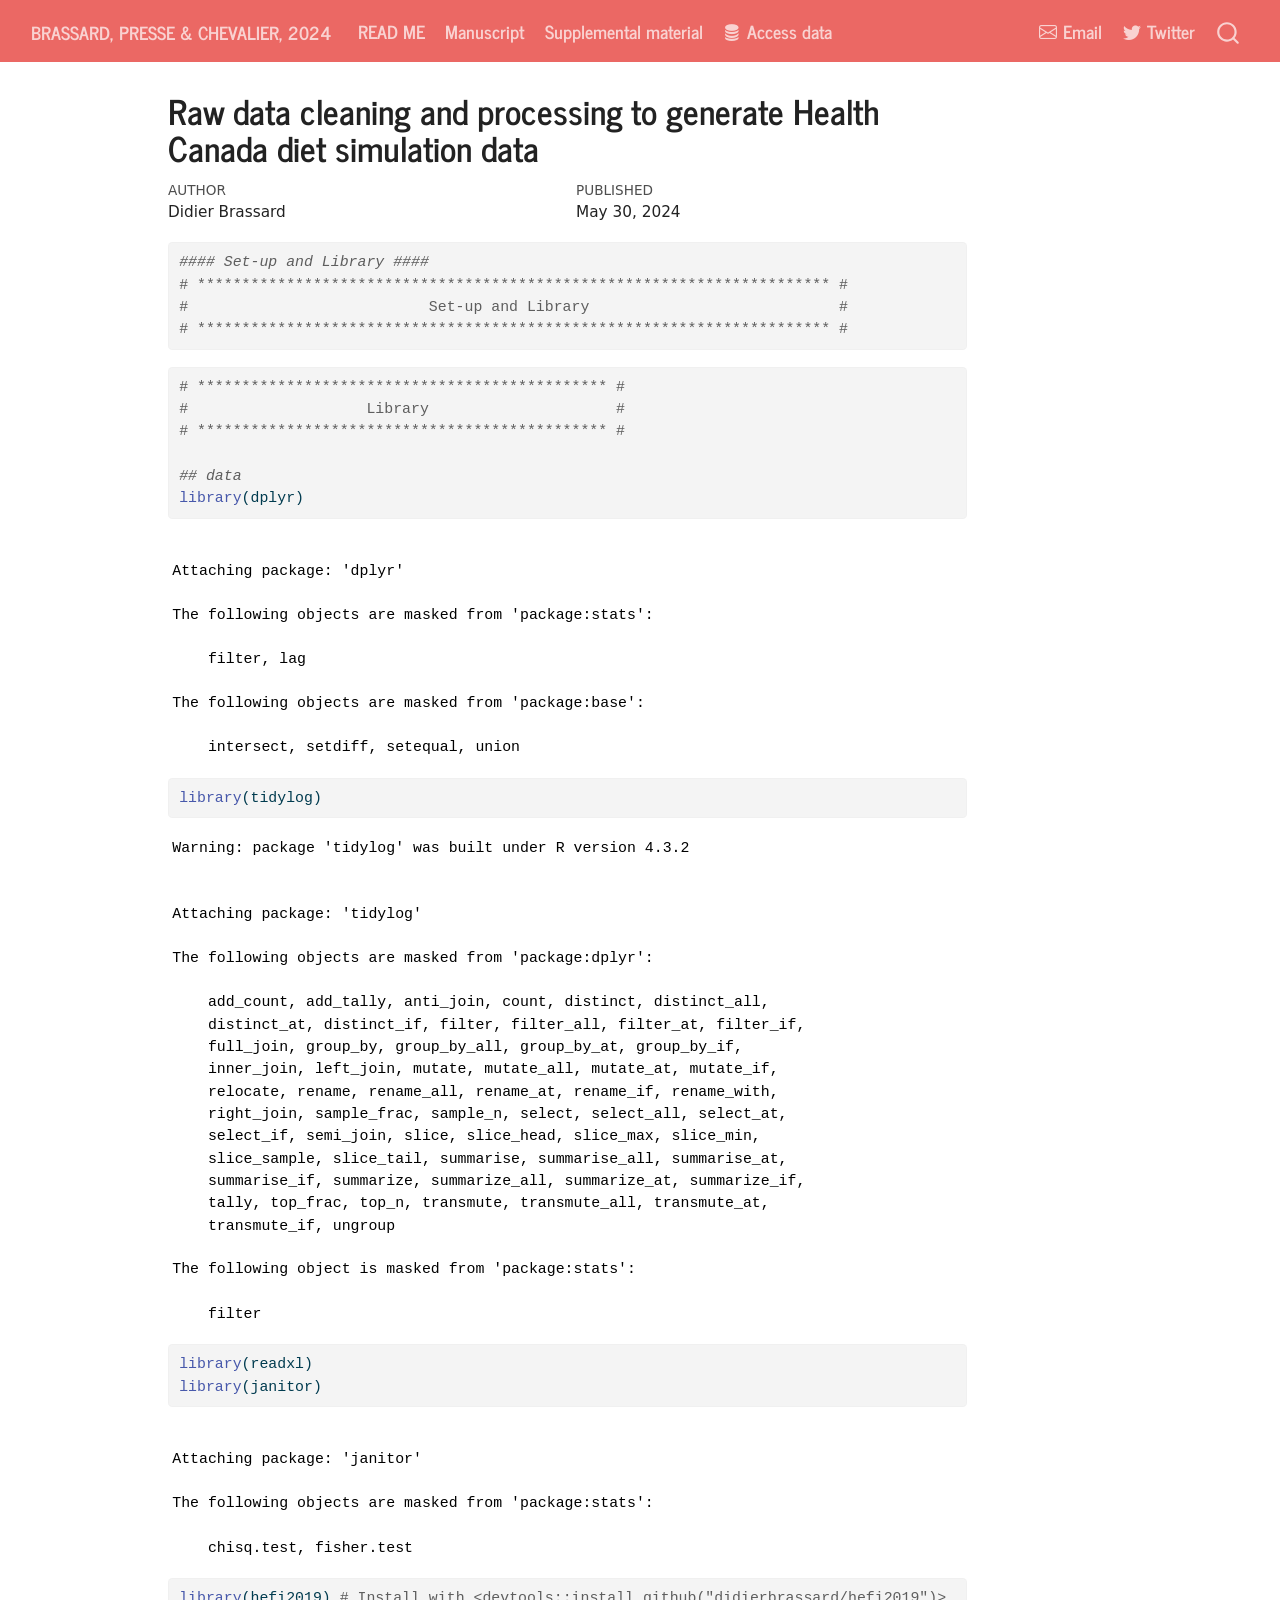
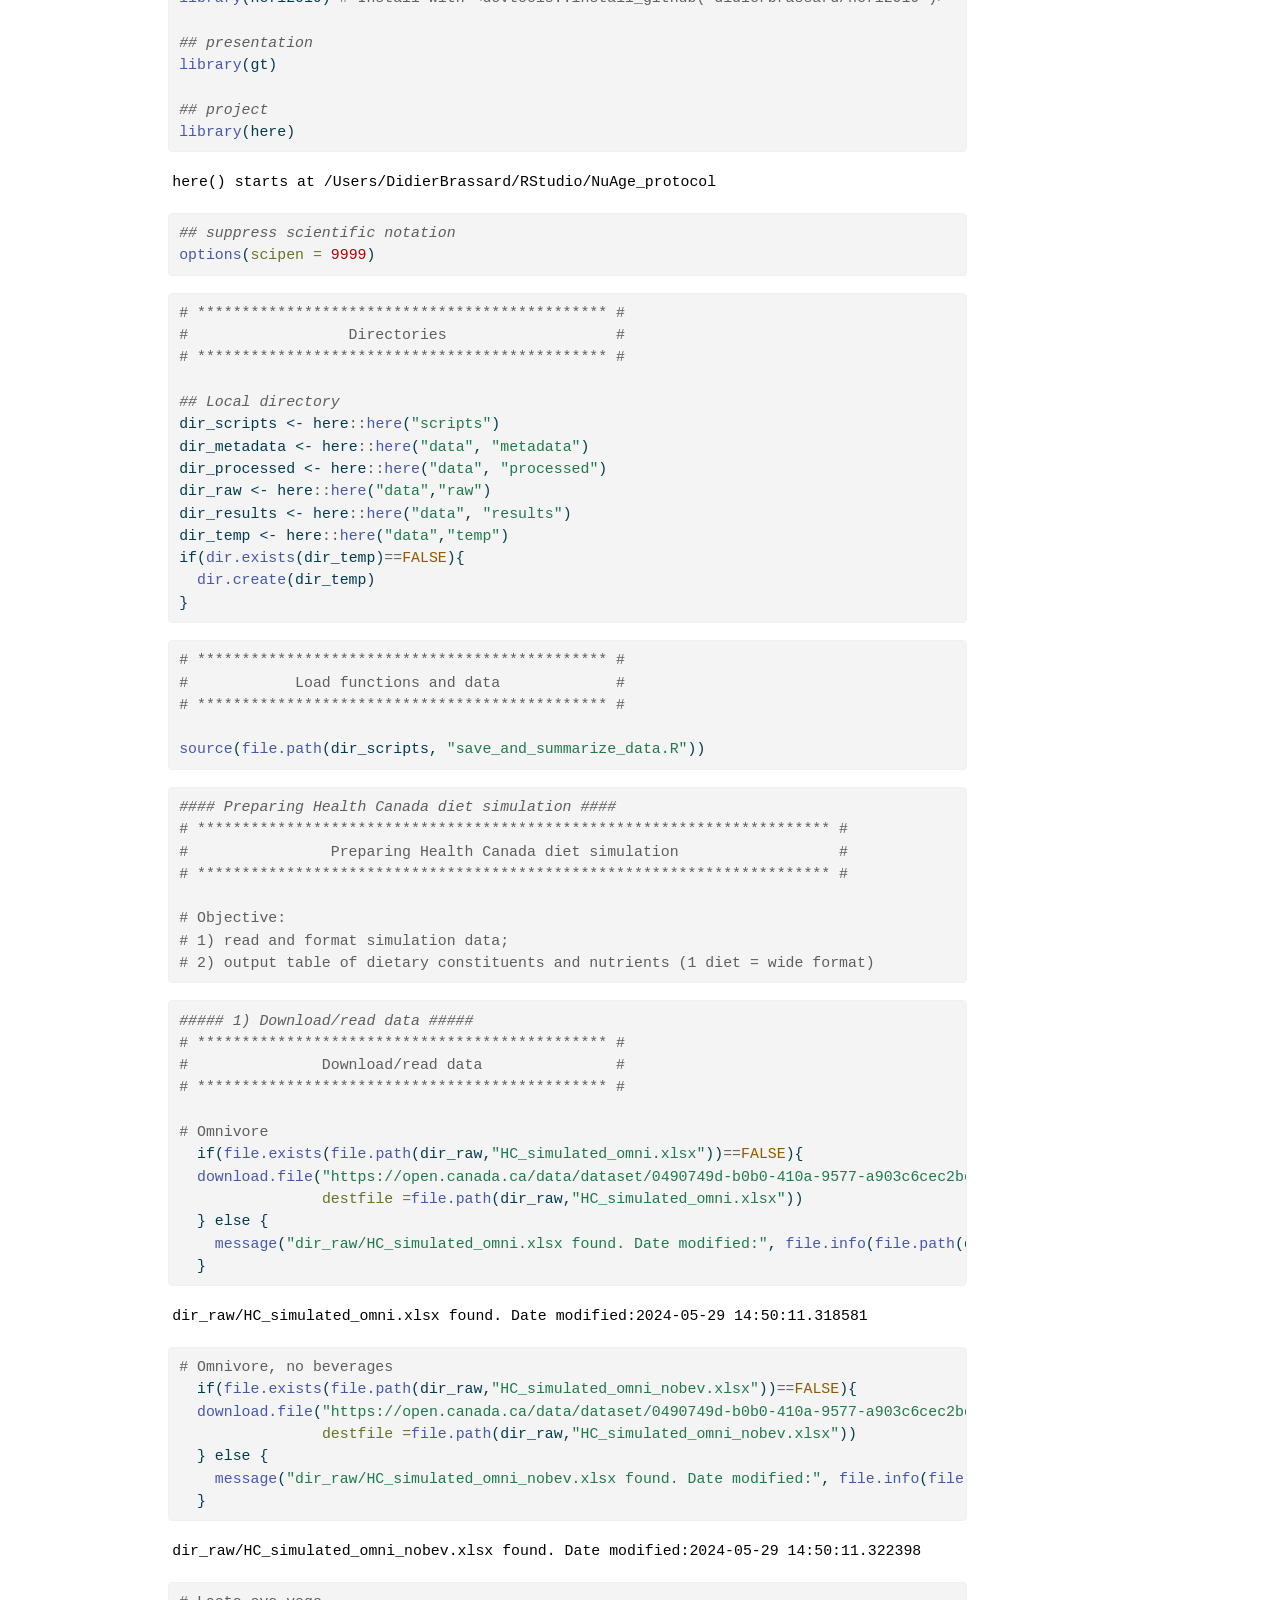
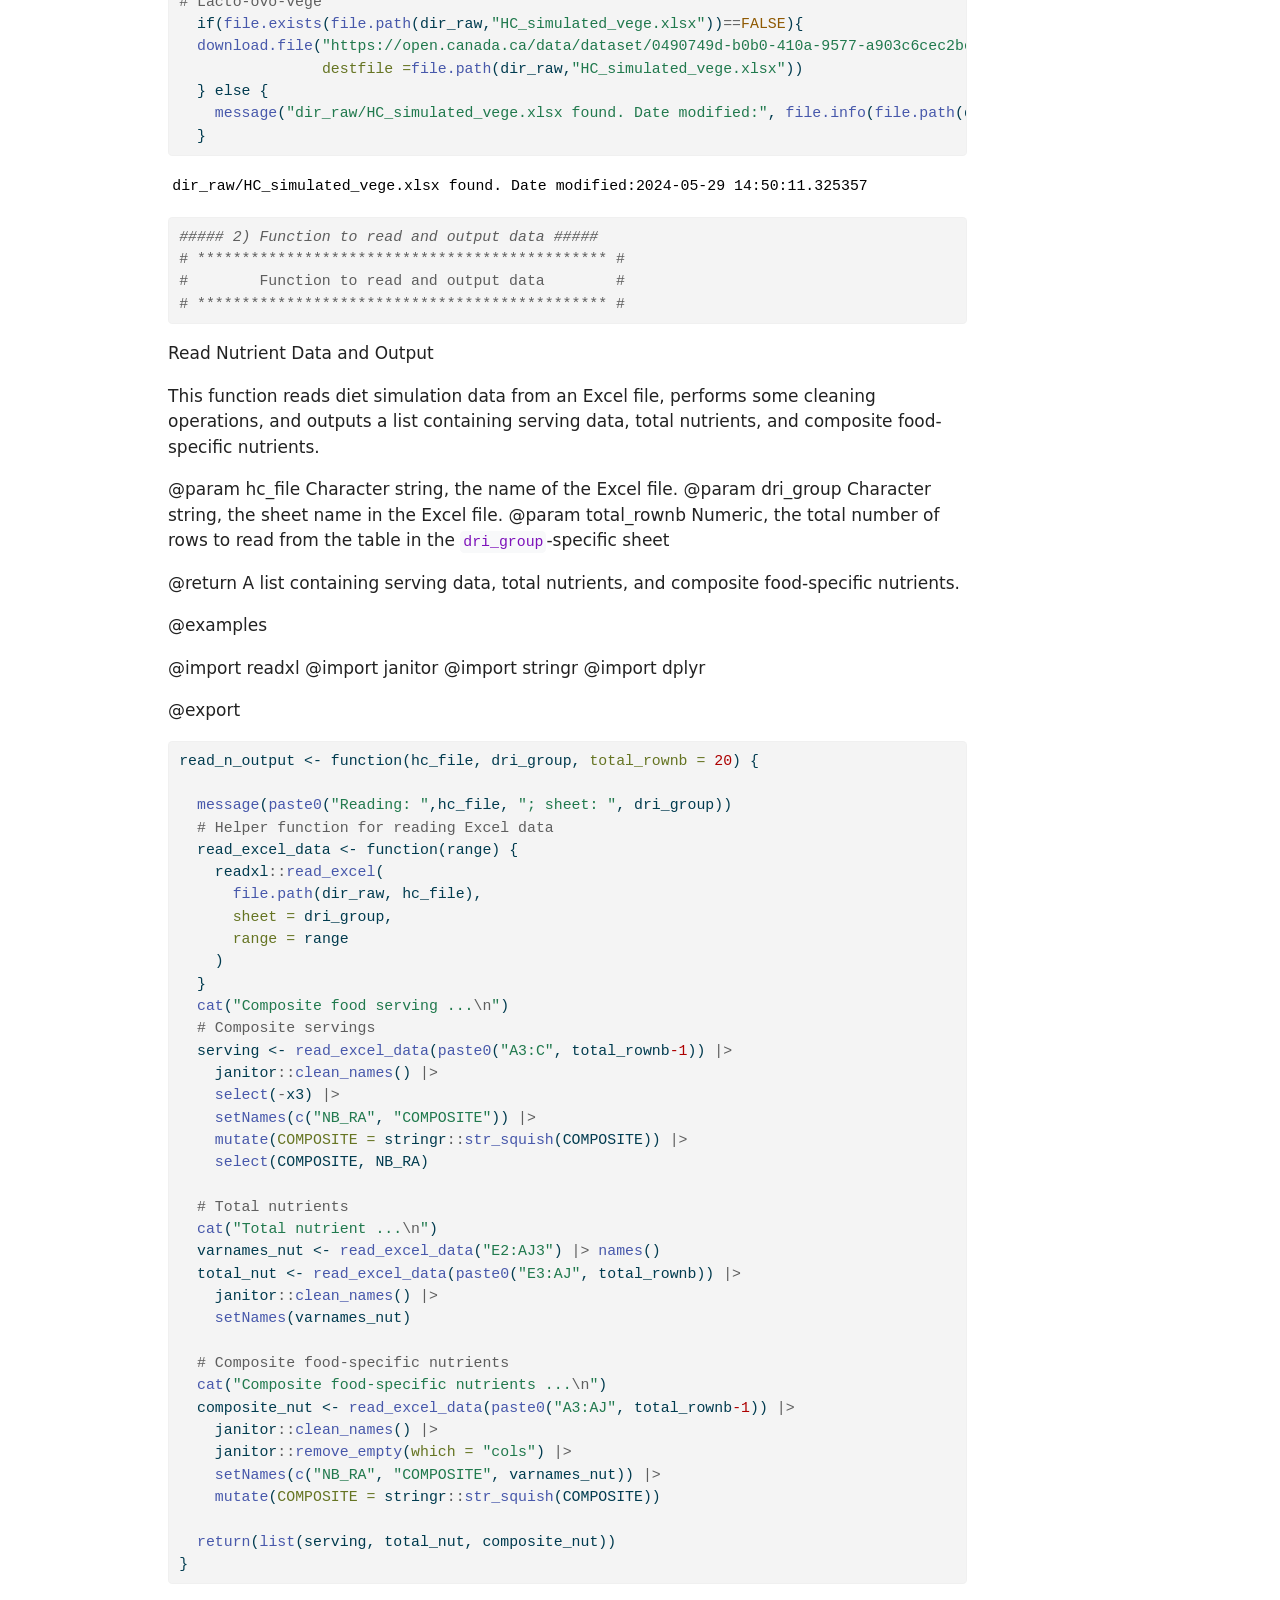
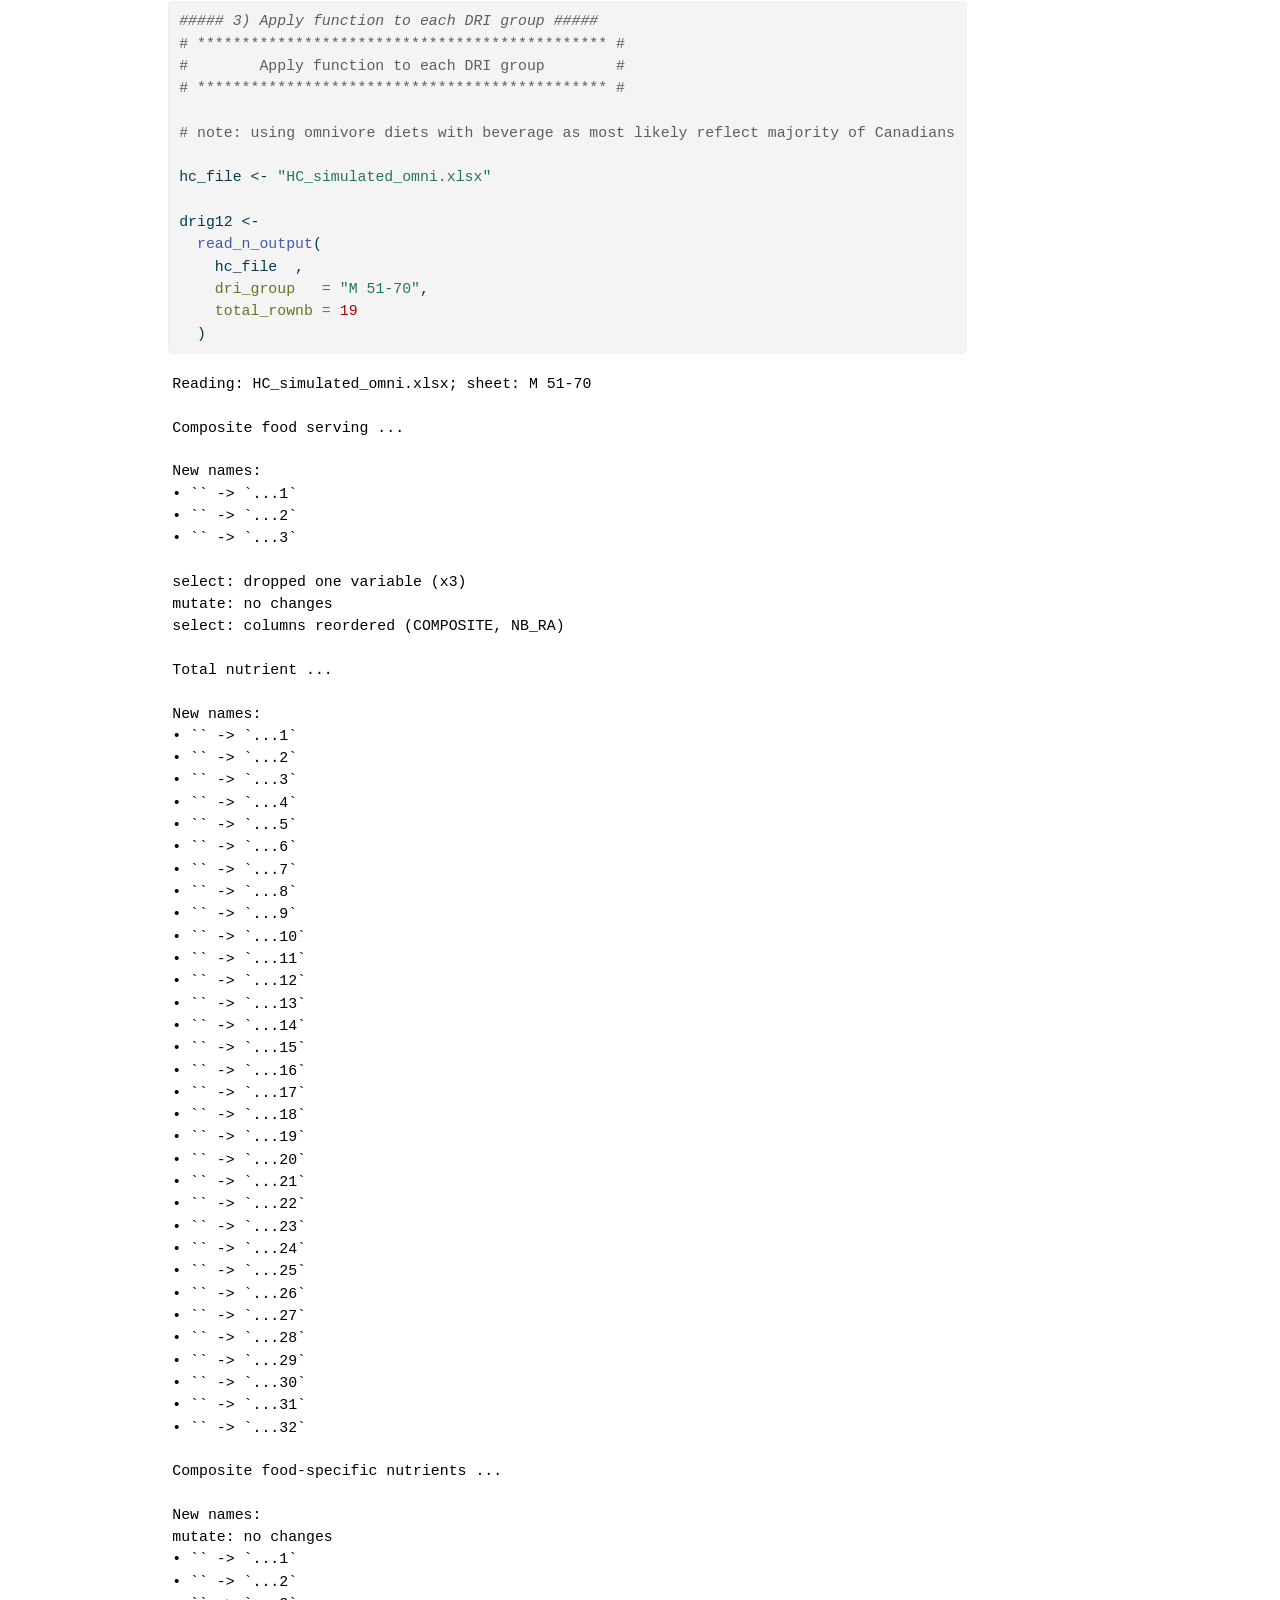
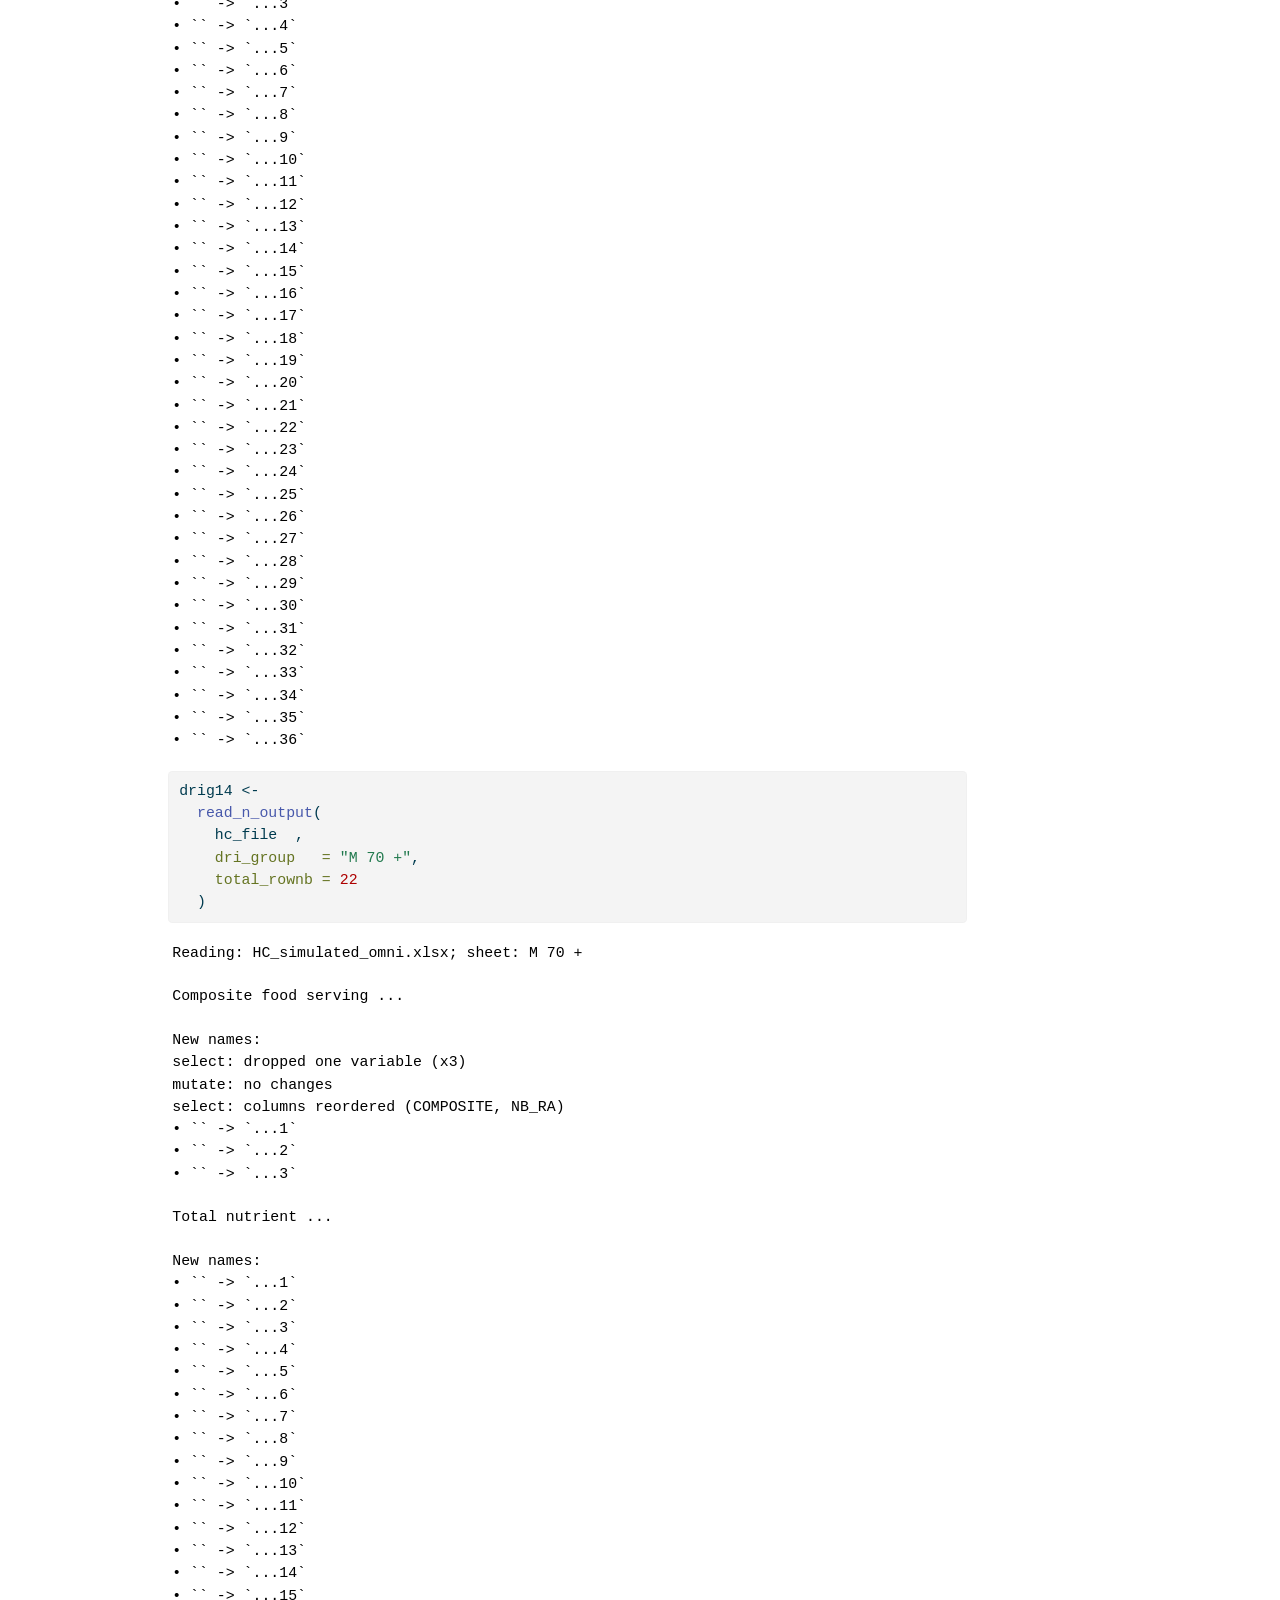
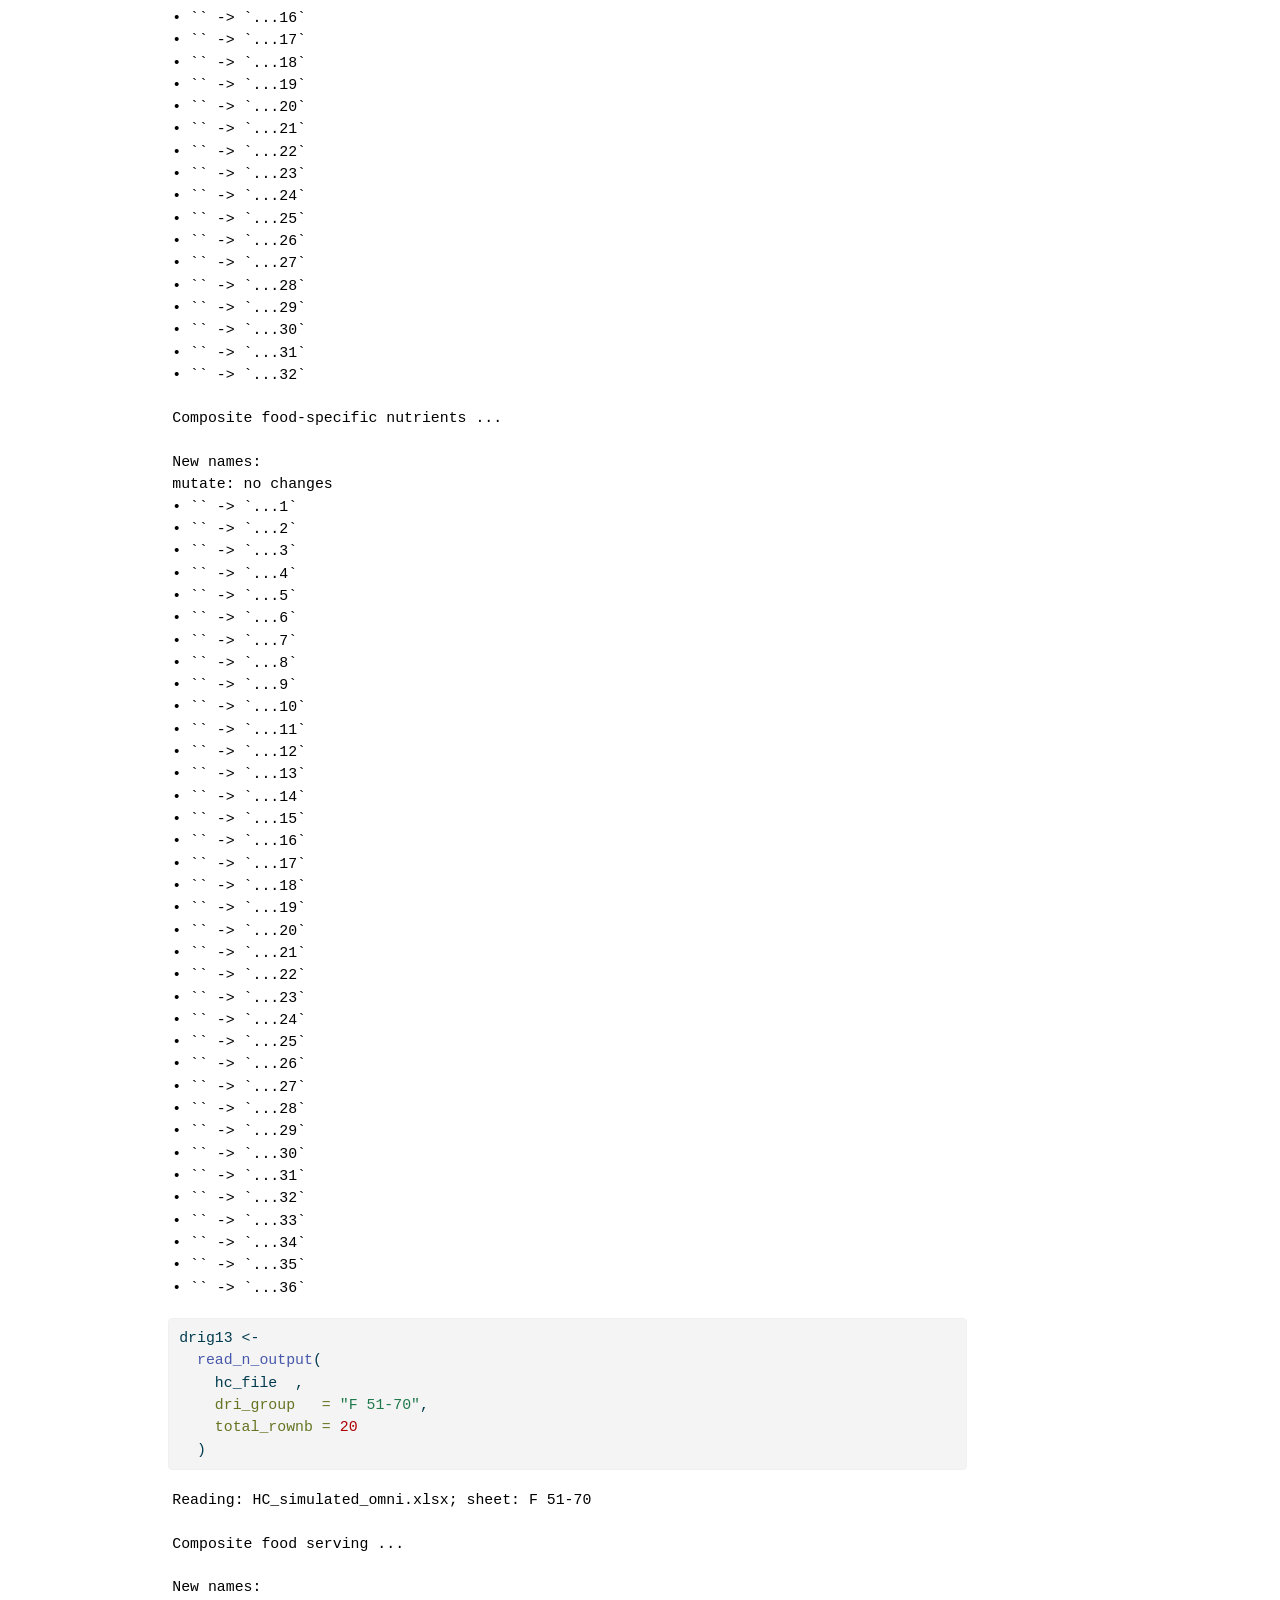
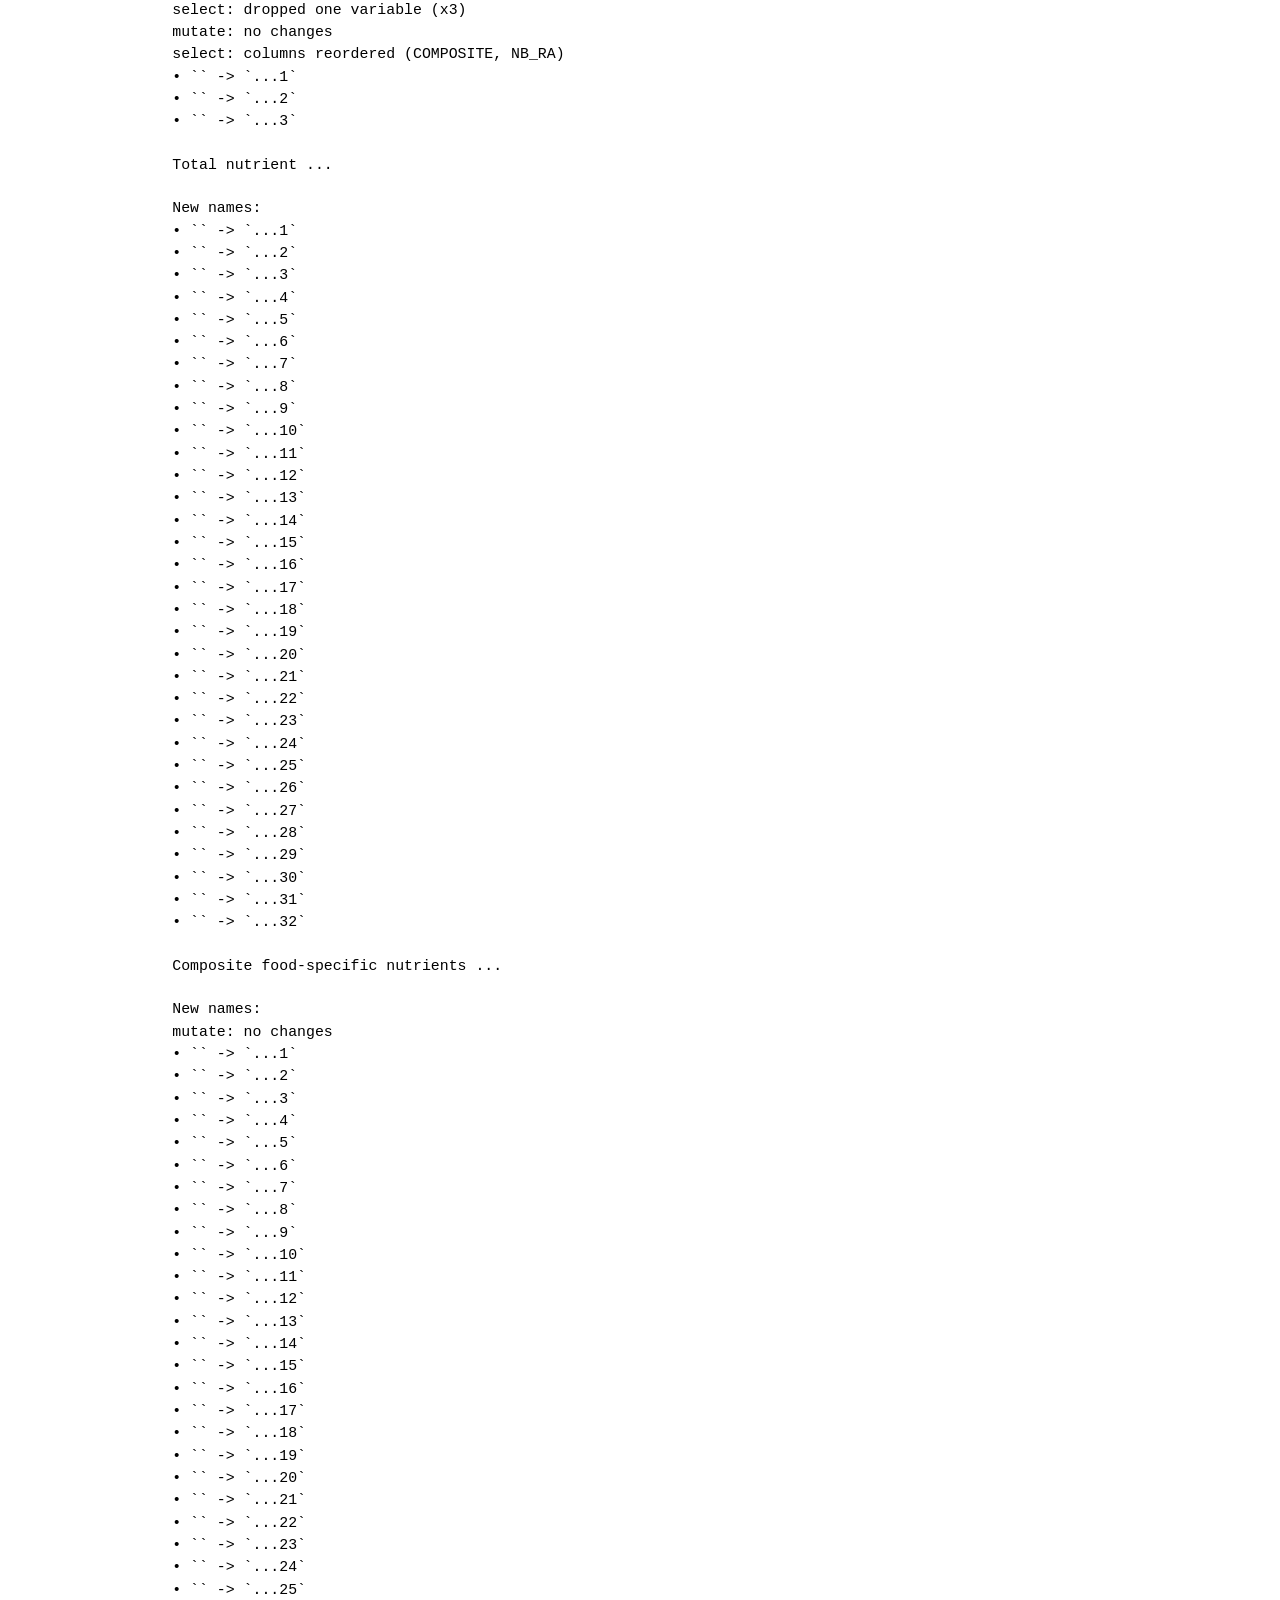
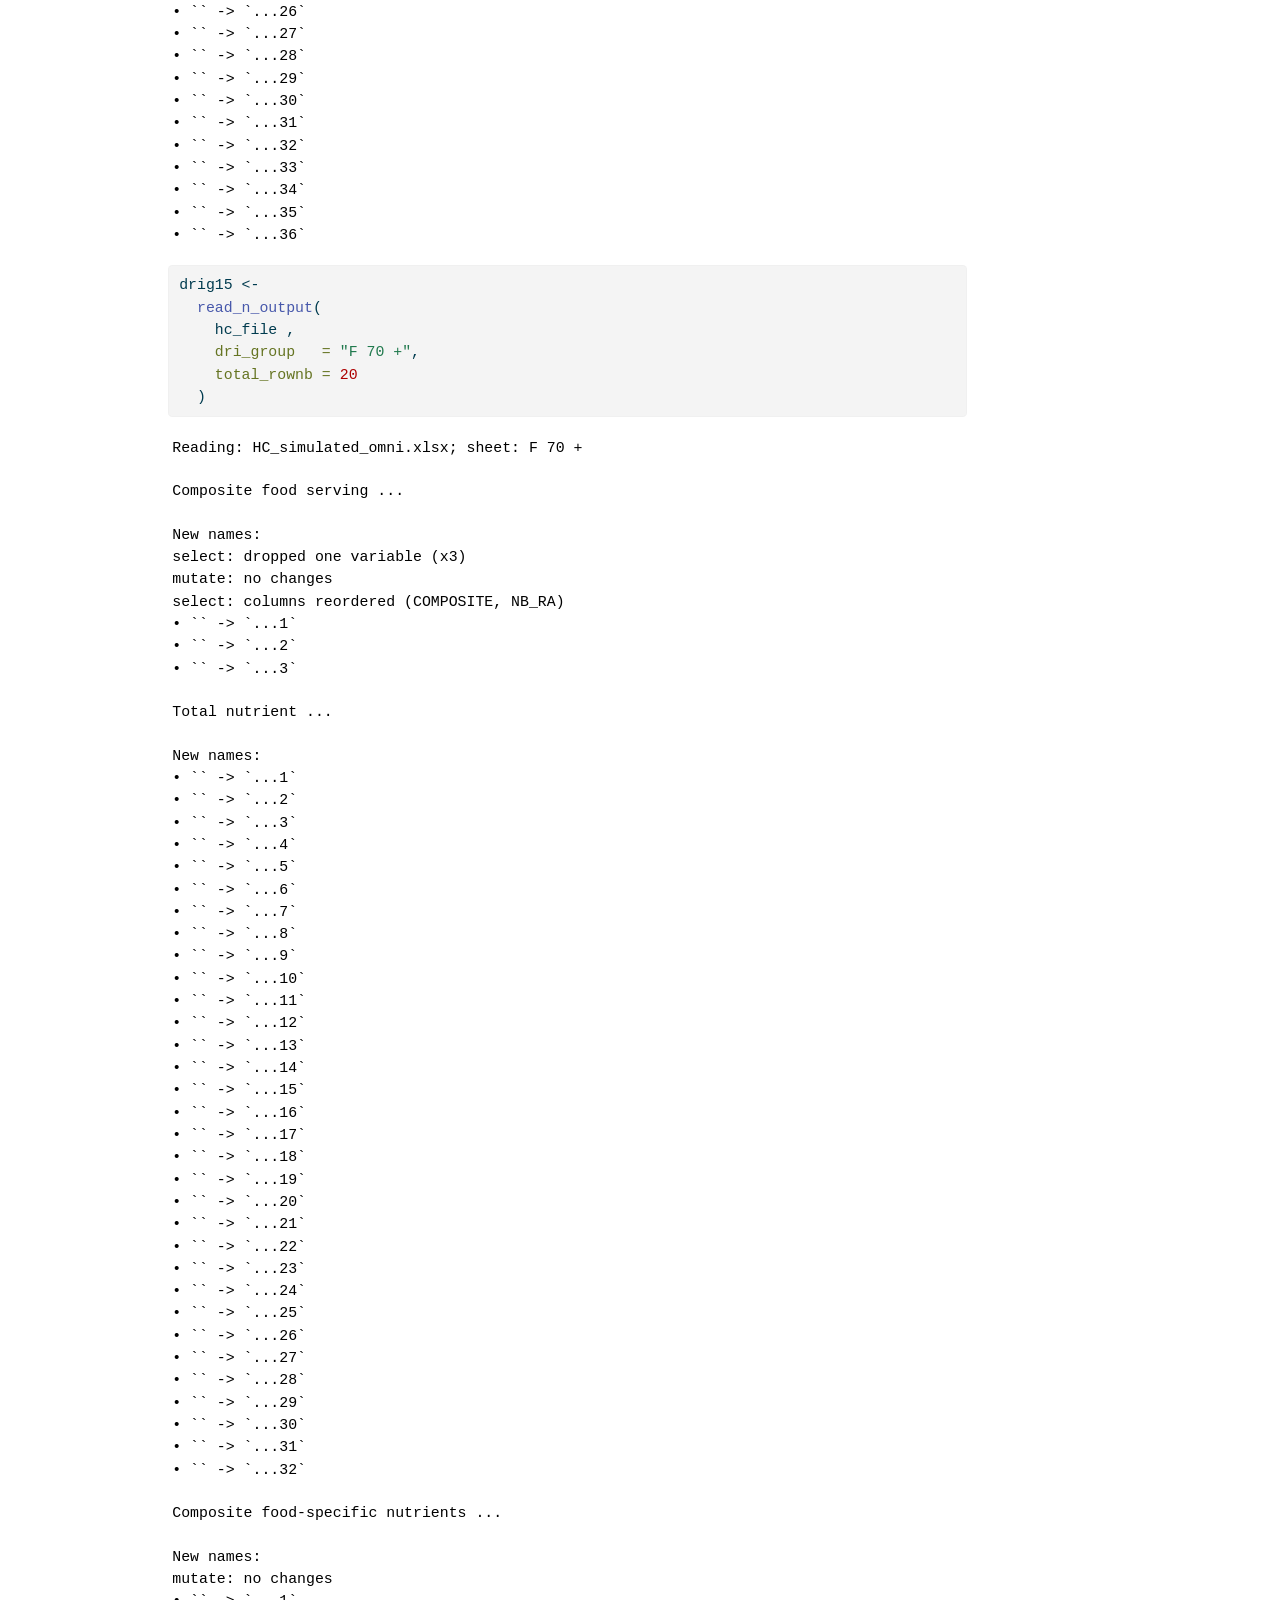
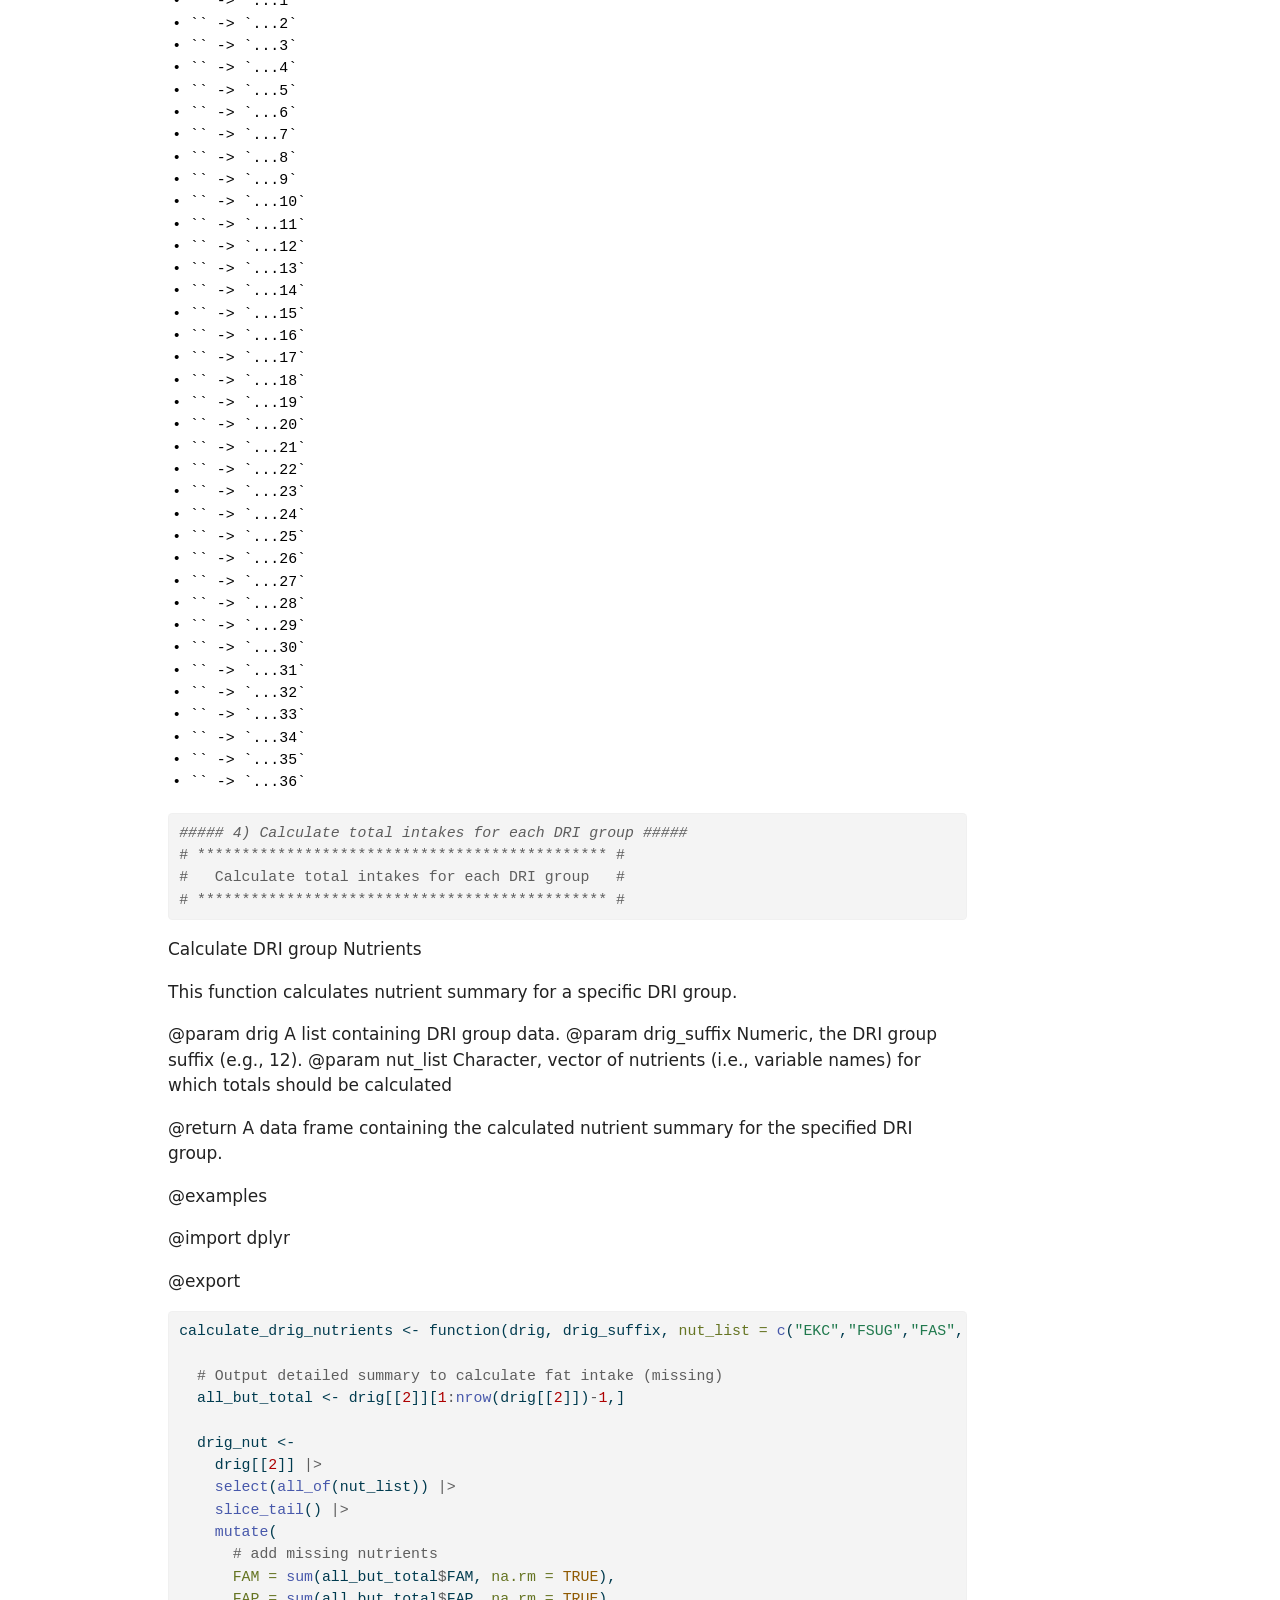
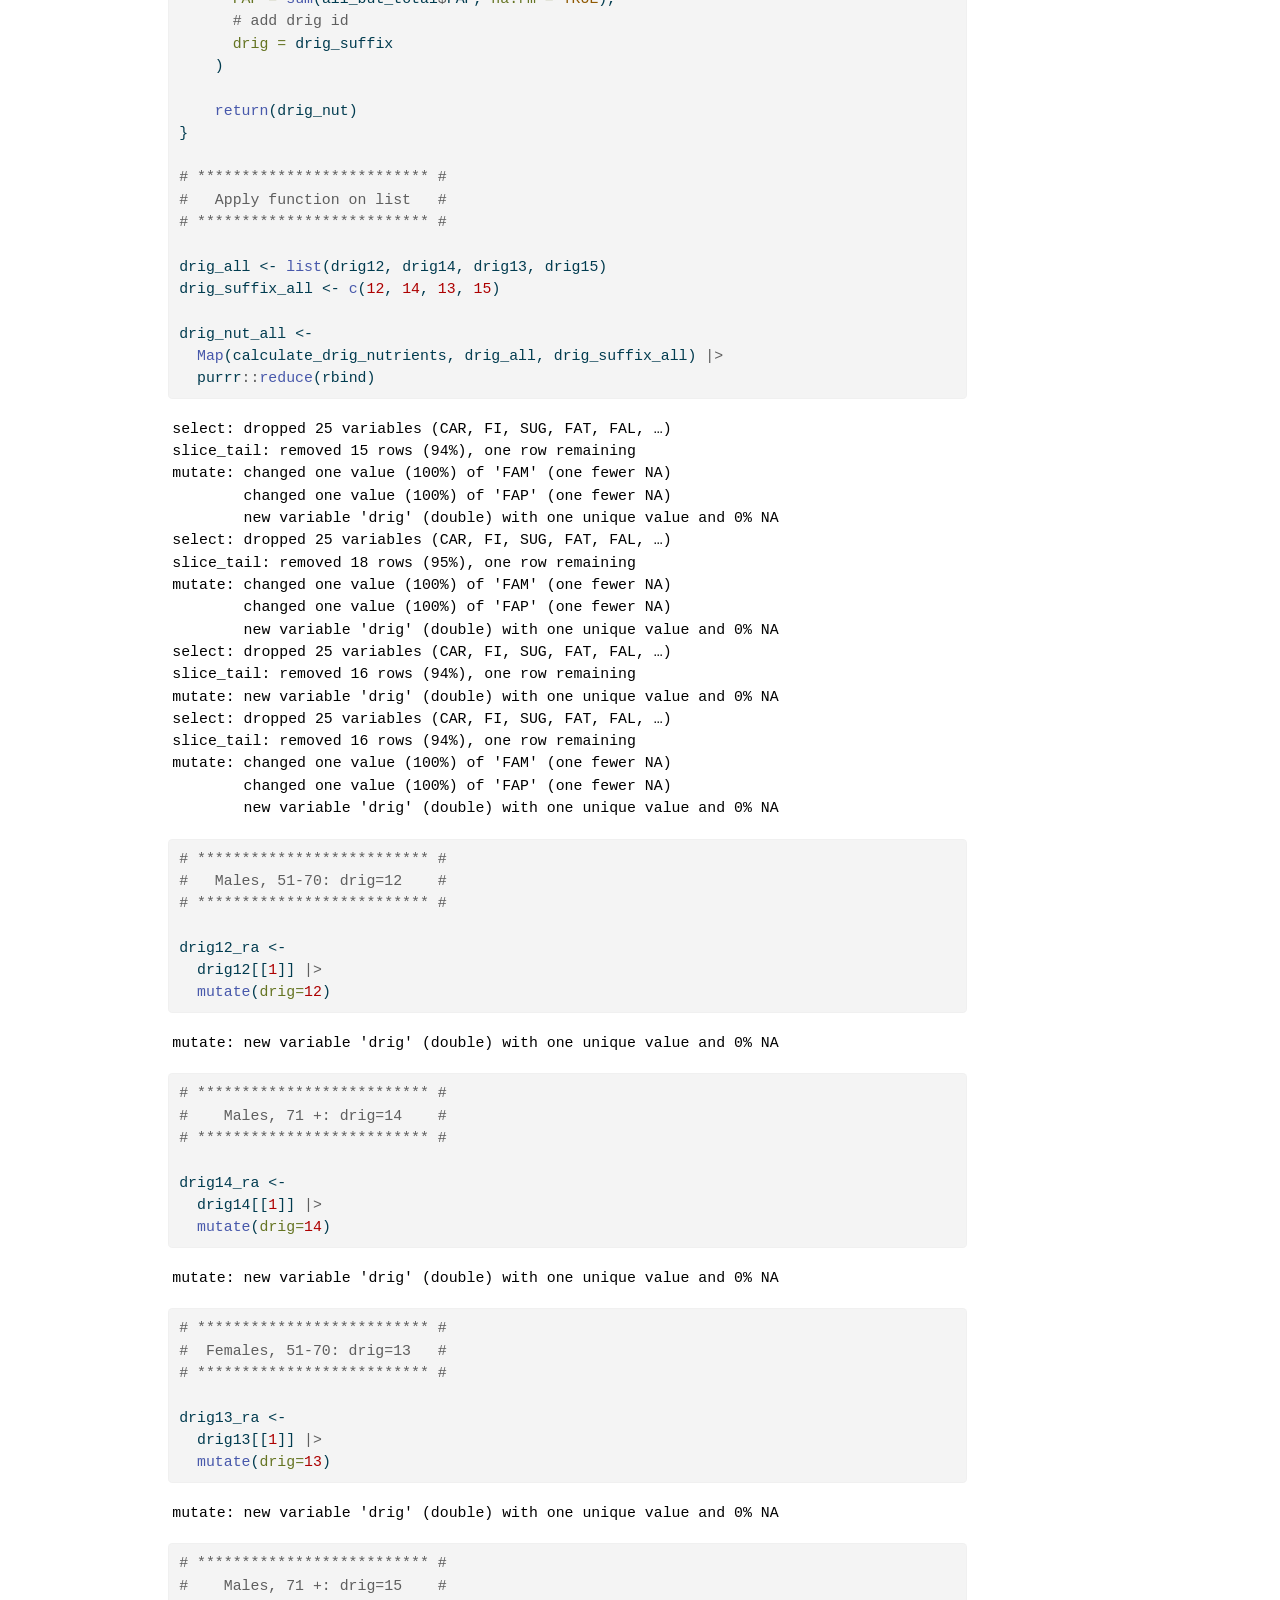
==== docs/1.0-Data_preparation.html @ 286e231c "Publish site to docs/" ====
<!DOCTYPE html>
<html xmlns="http://www.w3.org/1999/xhtml" lang="en" xml:lang="en"><head>

<meta charset="utf-8">
<meta name="generator" content="quarto-1.4.549">

<meta name="viewport" content="width=device-width, initial-scale=1.0, user-scalable=yes">

<meta name="author" content="Didier Brassard">
<meta name="dcterms.date" content="2024-05-30">

<title>Brassard, Presse &amp; Chevalier, 2024 - Raw data cleaning and processing to generate Health Canada diet simulation data</title>
<style>
code{white-space: pre-wrap;}
span.smallcaps{font-variant: small-caps;}
div.columns{display: flex; gap: min(4vw, 1.5em);}
div.column{flex: auto; overflow-x: auto;}
div.hanging-indent{margin-left: 1.5em; text-indent: -1.5em;}
ul.task-list{list-style: none;}
ul.task-list li input[type="checkbox"] {
  width: 0.8em;
  margin: 0 0.8em 0.2em -1em; /* quarto-specific, see https://github.com/quarto-dev/quarto-cli/issues/4556 */ 
  vertical-align: middle;
}
/* CSS for syntax highlighting */
pre > code.sourceCode { white-space: pre; position: relative; }
pre > code.sourceCode > span { line-height: 1.25; }
pre > code.sourceCode > span:empty { height: 1.2em; }
.sourceCode { overflow: visible; }
code.sourceCode > span { color: inherit; text-decoration: inherit; }
div.sourceCode { margin: 1em 0; }
pre.sourceCode { margin: 0; }
@media screen {
div.sourceCode { overflow: auto; }
}
@media print {
pre > code.sourceCode { white-space: pre-wrap; }
pre > code.sourceCode > span { text-indent: -5em; padding-left: 5em; }
}
pre.numberSource code
  { counter-reset: source-line 0; }
pre.numberSource code > span
  { position: relative; left: -4em; counter-increment: source-line; }
pre.numberSource code > span > a:first-child::before
  { content: counter(source-line);
    position: relative; left: -1em; text-align: right; vertical-align: baseline;
    border: none; display: inline-block;
    -webkit-touch-callout: none; -webkit-user-select: none;
    -khtml-user-select: none; -moz-user-select: none;
    -ms-user-select: none; user-select: none;
    padding: 0 4px; width: 4em;
  }
pre.numberSource { margin-left: 3em;  padding-left: 4px; }
div.sourceCode
  {   }
@media screen {
pre > code.sourceCode > span > a:first-child::before { text-decoration: underline; }
}
</style>


<script src="site_libs/quarto-nav/quarto-nav.js"></script>
<script src="site_libs/quarto-nav/headroom.min.js"></script>
<script src="site_libs/clipboard/clipboard.min.js"></script>
<script src="site_libs/quarto-search/autocomplete.umd.js"></script>
<script src="site_libs/quarto-search/fuse.min.js"></script>
<script src="site_libs/quarto-search/quarto-search.js"></script>
<meta name="quarto:offset" content="./">
<script src="site_libs/quarto-html/quarto.js"></script>
<script src="site_libs/quarto-html/popper.min.js"></script>
<script src="site_libs/quarto-html/tippy.umd.min.js"></script>
<script src="site_libs/quarto-html/anchor.min.js"></script>
<link href="site_libs/quarto-html/tippy.css" rel="stylesheet">
<link href="site_libs/quarto-html/quarto-syntax-highlighting.css" rel="stylesheet" id="quarto-text-highlighting-styles">
<script src="site_libs/bootstrap/bootstrap.min.js"></script>
<link href="site_libs/bootstrap/bootstrap-icons.css" rel="stylesheet">
<link href="site_libs/bootstrap/bootstrap.min.css" rel="stylesheet" id="quarto-bootstrap" data-mode="light">
<script id="quarto-search-options" type="application/json">{
  "location": "navbar",
  "copy-button": false,
  "collapse-after": 3,
  "panel-placement": "end",
  "type": "overlay",
  "limit": 50,
  "keyboard-shortcut": [
    "f",
    "/",
    "s"
  ],
  "show-item-context": false,
  "language": {
    "search-no-results-text": "No results",
    "search-matching-documents-text": "matching documents",
    "search-copy-link-title": "Copy link to search",
    "search-hide-matches-text": "Hide additional matches",
    "search-more-match-text": "more match in this document",
    "search-more-matches-text": "more matches in this document",
    "search-clear-button-title": "Clear",
    "search-text-placeholder": "",
    "search-detached-cancel-button-title": "Cancel",
    "search-submit-button-title": "Submit",
    "search-label": "Search"
  }
}</script>


</head>

<body class="nav-fixed">

<div id="quarto-search-results"></div>
  <header id="quarto-header" class="headroom fixed-top">
    <nav class="navbar navbar-expand-lg " data-bs-theme="dark">
      <div class="navbar-container container-fluid">
      <div class="navbar-brand-container mx-auto">
    <a class="navbar-brand" href="./index.html">
    <span class="navbar-title">Brassard, Presse &amp; Chevalier, 2024</span>
    </a>
  </div>
            <div id="quarto-search" class="" title="Search"></div>
          <button class="navbar-toggler" type="button" data-bs-toggle="collapse" data-bs-target="#navbarCollapse" aria-controls="navbarCollapse" aria-expanded="false" aria-label="Toggle navigation" onclick="if (window.quartoToggleHeadroom) { window.quartoToggleHeadroom(); }">
  <span class="navbar-toggler-icon"></span>
</button>
          <div class="collapse navbar-collapse" id="navbarCollapse">
            <ul class="navbar-nav navbar-nav-scroll me-auto">
  <li class="nav-item">
    <a class="nav-link" href="https://github.com/didierbrassard/NuAge_protocol/blob/main/README.md"> 
<span class="menu-text">READ ME</span></a>
  </li>  
  <li class="nav-item">
    <a class="nav-link" href="./9.1-Manuscript.html"> 
<span class="menu-text">Manuscript</span></a>
  </li>  
  <li class="nav-item">
    <a class="nav-link" href="./9.2-Supplement.html"> 
<span class="menu-text">Supplemental material</span></a>
  </li>  
  <li class="nav-item">
    <a class="nav-link" href="./google.ca"> <i class="bi bi-database-fill" role="img">
</i> 
<span class="menu-text">Access data</span></a>
  </li>  
</ul>
            <ul class="navbar-nav navbar-nav-scroll ms-auto">
  <li class="nav-item">
    <a class="nav-link" href="mailto:didier.brassard@mcgill.ca"> <i class="bi bi-envelope" role="img">
</i> 
<span class="menu-text">Email</span></a>
  </li>  
  <li class="nav-item">
    <a class="nav-link" href="https://twitter.com/didier_dtp"> <i class="bi bi-twitter" role="img">
</i> 
<span class="menu-text">Twitter</span></a>
  </li>  
</ul>
          </div> <!-- /navcollapse -->
          <div class="quarto-navbar-tools">
</div>
      </div> <!-- /container-fluid -->
    </nav>
</header>
<!-- content -->
<div id="quarto-content" class="quarto-container page-columns page-rows-contents page-layout-article page-navbar">
<!-- sidebar -->
<!-- margin-sidebar -->
    <div id="quarto-margin-sidebar" class="sidebar margin-sidebar">
        
    </div>
<!-- main -->
<main class="content" id="quarto-document-content">

<header id="title-block-header" class="quarto-title-block default">
<div class="quarto-title">
<h1 class="title">Raw data cleaning and processing to generate Health Canada diet simulation data</h1>
</div>



<div class="quarto-title-meta">

    <div>
    <div class="quarto-title-meta-heading">Author</div>
    <div class="quarto-title-meta-contents">
             <p>Didier Brassard </p>
          </div>
  </div>
    
    <div>
    <div class="quarto-title-meta-heading">Published</div>
    <div class="quarto-title-meta-contents">
      <p class="date">May 30, 2024</p>
    </div>
  </div>
  
    
  </div>
  


</header>


<div class="cell">
<div class="sourceCode cell-code" id="cb1"><pre class="sourceCode r code-with-copy"><code class="sourceCode r"><span id="cb1-1"><a href="#cb1-1" aria-hidden="true" tabindex="-1"></a><span class="do">#### Set-up and Library ####</span></span>
<span id="cb1-2"><a href="#cb1-2" aria-hidden="true" tabindex="-1"></a><span class="co"># *********************************************************************** #</span></span>
<span id="cb1-3"><a href="#cb1-3" aria-hidden="true" tabindex="-1"></a><span class="co">#                           Set-up and Library                            #</span></span>
<span id="cb1-4"><a href="#cb1-4" aria-hidden="true" tabindex="-1"></a><span class="co"># *********************************************************************** #</span></span></code><button title="Copy to Clipboard" class="code-copy-button"><i class="bi"></i></button></pre></div>
</div>
<div class="cell">
<div class="sourceCode cell-code" id="cb2"><pre class="sourceCode r code-with-copy"><code class="sourceCode r"><span id="cb2-1"><a href="#cb2-1" aria-hidden="true" tabindex="-1"></a><span class="co"># ********************************************** #</span></span>
<span id="cb2-2"><a href="#cb2-2" aria-hidden="true" tabindex="-1"></a><span class="co">#                    Library                     #</span></span>
<span id="cb2-3"><a href="#cb2-3" aria-hidden="true" tabindex="-1"></a><span class="co"># ********************************************** #</span></span>
<span id="cb2-4"><a href="#cb2-4" aria-hidden="true" tabindex="-1"></a></span>
<span id="cb2-5"><a href="#cb2-5" aria-hidden="true" tabindex="-1"></a><span class="do">## data</span></span>
<span id="cb2-6"><a href="#cb2-6" aria-hidden="true" tabindex="-1"></a><span class="fu">library</span>(dplyr)</span></code><button title="Copy to Clipboard" class="code-copy-button"><i class="bi"></i></button></pre></div>
<div class="cell-output cell-output-stderr">
<pre><code>
Attaching package: 'dplyr'</code></pre>
</div>
<div class="cell-output cell-output-stderr">
<pre><code>The following objects are masked from 'package:stats':

    filter, lag</code></pre>
</div>
<div class="cell-output cell-output-stderr">
<pre><code>The following objects are masked from 'package:base':

    intersect, setdiff, setequal, union</code></pre>
</div>
<div class="sourceCode cell-code" id="cb6"><pre class="sourceCode r code-with-copy"><code class="sourceCode r"><span id="cb6-1"><a href="#cb6-1" aria-hidden="true" tabindex="-1"></a><span class="fu">library</span>(tidylog)</span></code><button title="Copy to Clipboard" class="code-copy-button"><i class="bi"></i></button></pre></div>
<div class="cell-output cell-output-stderr">
<pre><code>Warning: package 'tidylog' was built under R version 4.3.2</code></pre>
</div>
<div class="cell-output cell-output-stderr">
<pre><code>
Attaching package: 'tidylog'</code></pre>
</div>
<div class="cell-output cell-output-stderr">
<pre><code>The following objects are masked from 'package:dplyr':

    add_count, add_tally, anti_join, count, distinct, distinct_all,
    distinct_at, distinct_if, filter, filter_all, filter_at, filter_if,
    full_join, group_by, group_by_all, group_by_at, group_by_if,
    inner_join, left_join, mutate, mutate_all, mutate_at, mutate_if,
    relocate, rename, rename_all, rename_at, rename_if, rename_with,
    right_join, sample_frac, sample_n, select, select_all, select_at,
    select_if, semi_join, slice, slice_head, slice_max, slice_min,
    slice_sample, slice_tail, summarise, summarise_all, summarise_at,
    summarise_if, summarize, summarize_all, summarize_at, summarize_if,
    tally, top_frac, top_n, transmute, transmute_all, transmute_at,
    transmute_if, ungroup</code></pre>
</div>
<div class="cell-output cell-output-stderr">
<pre><code>The following object is masked from 'package:stats':

    filter</code></pre>
</div>
<div class="sourceCode cell-code" id="cb11"><pre class="sourceCode r code-with-copy"><code class="sourceCode r"><span id="cb11-1"><a href="#cb11-1" aria-hidden="true" tabindex="-1"></a><span class="fu">library</span>(readxl)</span>
<span id="cb11-2"><a href="#cb11-2" aria-hidden="true" tabindex="-1"></a><span class="fu">library</span>(janitor)</span></code><button title="Copy to Clipboard" class="code-copy-button"><i class="bi"></i></button></pre></div>
<div class="cell-output cell-output-stderr">
<pre><code>
Attaching package: 'janitor'</code></pre>
</div>
<div class="cell-output cell-output-stderr">
<pre><code>The following objects are masked from 'package:stats':

    chisq.test, fisher.test</code></pre>
</div>
<div class="sourceCode cell-code" id="cb14"><pre class="sourceCode r code-with-copy"><code class="sourceCode r"><span id="cb14-1"><a href="#cb14-1" aria-hidden="true" tabindex="-1"></a><span class="fu">library</span>(hefi2019) <span class="co"># Install with &lt;devtools::install_github("didierbrassard/hefi2019")&gt;</span></span>
<span id="cb14-2"><a href="#cb14-2" aria-hidden="true" tabindex="-1"></a></span>
<span id="cb14-3"><a href="#cb14-3" aria-hidden="true" tabindex="-1"></a><span class="do">## presentation</span></span>
<span id="cb14-4"><a href="#cb14-4" aria-hidden="true" tabindex="-1"></a><span class="fu">library</span>(gt)</span>
<span id="cb14-5"><a href="#cb14-5" aria-hidden="true" tabindex="-1"></a></span>
<span id="cb14-6"><a href="#cb14-6" aria-hidden="true" tabindex="-1"></a><span class="do">## project</span></span>
<span id="cb14-7"><a href="#cb14-7" aria-hidden="true" tabindex="-1"></a><span class="fu">library</span>(here)</span></code><button title="Copy to Clipboard" class="code-copy-button"><i class="bi"></i></button></pre></div>
<div class="cell-output cell-output-stderr">
<pre><code>here() starts at /Users/DidierBrassard/RStudio/NuAge_protocol</code></pre>
</div>
<div class="sourceCode cell-code" id="cb16"><pre class="sourceCode r code-with-copy"><code class="sourceCode r"><span id="cb16-1"><a href="#cb16-1" aria-hidden="true" tabindex="-1"></a><span class="do">## suppress scientific notation</span></span>
<span id="cb16-2"><a href="#cb16-2" aria-hidden="true" tabindex="-1"></a><span class="fu">options</span>(<span class="at">scipen =</span> <span class="dv">9999</span>)</span></code><button title="Copy to Clipboard" class="code-copy-button"><i class="bi"></i></button></pre></div>
</div>
<div class="cell">
<div class="sourceCode cell-code" id="cb17"><pre class="sourceCode r code-with-copy"><code class="sourceCode r"><span id="cb17-1"><a href="#cb17-1" aria-hidden="true" tabindex="-1"></a><span class="co"># ********************************************** #</span></span>
<span id="cb17-2"><a href="#cb17-2" aria-hidden="true" tabindex="-1"></a><span class="co">#                  Directories                   #</span></span>
<span id="cb17-3"><a href="#cb17-3" aria-hidden="true" tabindex="-1"></a><span class="co"># ********************************************** #</span></span>
<span id="cb17-4"><a href="#cb17-4" aria-hidden="true" tabindex="-1"></a></span>
<span id="cb17-5"><a href="#cb17-5" aria-hidden="true" tabindex="-1"></a><span class="do">## Local directory</span></span>
<span id="cb17-6"><a href="#cb17-6" aria-hidden="true" tabindex="-1"></a>dir_scripts <span class="ot">&lt;-</span> here<span class="sc">::</span><span class="fu">here</span>(<span class="st">"scripts"</span>)</span>
<span id="cb17-7"><a href="#cb17-7" aria-hidden="true" tabindex="-1"></a>dir_metadata <span class="ot">&lt;-</span> here<span class="sc">::</span><span class="fu">here</span>(<span class="st">"data"</span>, <span class="st">"metadata"</span>)</span>
<span id="cb17-8"><a href="#cb17-8" aria-hidden="true" tabindex="-1"></a>dir_processed <span class="ot">&lt;-</span> here<span class="sc">::</span><span class="fu">here</span>(<span class="st">"data"</span>, <span class="st">"processed"</span>)</span>
<span id="cb17-9"><a href="#cb17-9" aria-hidden="true" tabindex="-1"></a>dir_raw <span class="ot">&lt;-</span> here<span class="sc">::</span><span class="fu">here</span>(<span class="st">"data"</span>,<span class="st">"raw"</span>)</span>
<span id="cb17-10"><a href="#cb17-10" aria-hidden="true" tabindex="-1"></a>dir_results <span class="ot">&lt;-</span> here<span class="sc">::</span><span class="fu">here</span>(<span class="st">"data"</span>, <span class="st">"results"</span>)</span>
<span id="cb17-11"><a href="#cb17-11" aria-hidden="true" tabindex="-1"></a>dir_temp <span class="ot">&lt;-</span> here<span class="sc">::</span><span class="fu">here</span>(<span class="st">"data"</span>,<span class="st">"temp"</span>)</span>
<span id="cb17-12"><a href="#cb17-12" aria-hidden="true" tabindex="-1"></a><span class="cf">if</span>(<span class="fu">dir.exists</span>(dir_temp)<span class="sc">==</span><span class="cn">FALSE</span>){</span>
<span id="cb17-13"><a href="#cb17-13" aria-hidden="true" tabindex="-1"></a>  <span class="fu">dir.create</span>(dir_temp)</span>
<span id="cb17-14"><a href="#cb17-14" aria-hidden="true" tabindex="-1"></a>}</span></code><button title="Copy to Clipboard" class="code-copy-button"><i class="bi"></i></button></pre></div>
</div>
<div class="cell">
<div class="sourceCode cell-code" id="cb18"><pre class="sourceCode r code-with-copy"><code class="sourceCode r"><span id="cb18-1"><a href="#cb18-1" aria-hidden="true" tabindex="-1"></a><span class="co"># ********************************************** #</span></span>
<span id="cb18-2"><a href="#cb18-2" aria-hidden="true" tabindex="-1"></a><span class="co">#            Load functions and data             #</span></span>
<span id="cb18-3"><a href="#cb18-3" aria-hidden="true" tabindex="-1"></a><span class="co"># ********************************************** #</span></span>
<span id="cb18-4"><a href="#cb18-4" aria-hidden="true" tabindex="-1"></a></span>
<span id="cb18-5"><a href="#cb18-5" aria-hidden="true" tabindex="-1"></a><span class="fu">source</span>(<span class="fu">file.path</span>(dir_scripts, <span class="st">"save_and_summarize_data.R"</span>))</span></code><button title="Copy to Clipboard" class="code-copy-button"><i class="bi"></i></button></pre></div>
</div>
<div class="cell">
<div class="sourceCode cell-code" id="cb19"><pre class="sourceCode r code-with-copy"><code class="sourceCode r"><span id="cb19-1"><a href="#cb19-1" aria-hidden="true" tabindex="-1"></a><span class="do">#### Preparing Health Canada diet simulation ####</span></span>
<span id="cb19-2"><a href="#cb19-2" aria-hidden="true" tabindex="-1"></a><span class="co"># *********************************************************************** #</span></span>
<span id="cb19-3"><a href="#cb19-3" aria-hidden="true" tabindex="-1"></a><span class="co">#                Preparing Health Canada diet simulation                  #</span></span>
<span id="cb19-4"><a href="#cb19-4" aria-hidden="true" tabindex="-1"></a><span class="co"># *********************************************************************** #</span></span>
<span id="cb19-5"><a href="#cb19-5" aria-hidden="true" tabindex="-1"></a></span>
<span id="cb19-6"><a href="#cb19-6" aria-hidden="true" tabindex="-1"></a><span class="co"># Objective:</span></span>
<span id="cb19-7"><a href="#cb19-7" aria-hidden="true" tabindex="-1"></a><span class="co"># 1) read and format simulation data;</span></span>
<span id="cb19-8"><a href="#cb19-8" aria-hidden="true" tabindex="-1"></a><span class="co"># 2) output table of dietary constituents and nutrients (1 diet = wide format)</span></span></code><button title="Copy to Clipboard" class="code-copy-button"><i class="bi"></i></button></pre></div>
</div>
<div class="cell">
<div class="sourceCode cell-code" id="cb20"><pre class="sourceCode r code-with-copy"><code class="sourceCode r"><span id="cb20-1"><a href="#cb20-1" aria-hidden="true" tabindex="-1"></a><span class="do">##### 1) Download/read data #####</span></span>
<span id="cb20-2"><a href="#cb20-2" aria-hidden="true" tabindex="-1"></a><span class="co"># ********************************************** #</span></span>
<span id="cb20-3"><a href="#cb20-3" aria-hidden="true" tabindex="-1"></a><span class="co">#               Download/read data               #</span></span>
<span id="cb20-4"><a href="#cb20-4" aria-hidden="true" tabindex="-1"></a><span class="co"># ********************************************** #</span></span>
<span id="cb20-5"><a href="#cb20-5" aria-hidden="true" tabindex="-1"></a></span>
<span id="cb20-6"><a href="#cb20-6" aria-hidden="true" tabindex="-1"></a><span class="co"># Omnivore</span></span>
<span id="cb20-7"><a href="#cb20-7" aria-hidden="true" tabindex="-1"></a>  <span class="cf">if</span>(<span class="fu">file.exists</span>(<span class="fu">file.path</span>(dir_raw,<span class="st">"HC_simulated_omni.xlsx"</span>))<span class="sc">==</span><span class="cn">FALSE</span>){</span>
<span id="cb20-8"><a href="#cb20-8" aria-hidden="true" tabindex="-1"></a>  <span class="fu">download.file</span>(<span class="st">"https://open.canada.ca/data/dataset/0490749d-b0b0-410a-9577-a903c6cec2be/resource/94064331-b1b9-41f5-9ba8-1bf77b880053/download/simulated-composite-diets-omnivore.xlsx"</span>,</span>
<span id="cb20-9"><a href="#cb20-9" aria-hidden="true" tabindex="-1"></a>                <span class="at">destfile =</span><span class="fu">file.path</span>(dir_raw,<span class="st">"HC_simulated_omni.xlsx"</span>))</span>
<span id="cb20-10"><a href="#cb20-10" aria-hidden="true" tabindex="-1"></a>  } <span class="cf">else</span> {</span>
<span id="cb20-11"><a href="#cb20-11" aria-hidden="true" tabindex="-1"></a>    <span class="fu">message</span>(<span class="st">"dir_raw/HC_simulated_omni.xlsx found. Date modified:"</span>, <span class="fu">file.info</span>(<span class="fu">file.path</span>(dir_raw,<span class="st">"HC_simulated_omni.xlsx"</span>))<span class="sc">$</span>mtime)</span>
<span id="cb20-12"><a href="#cb20-12" aria-hidden="true" tabindex="-1"></a>  }</span></code><button title="Copy to Clipboard" class="code-copy-button"><i class="bi"></i></button></pre></div>
<div class="cell-output cell-output-stderr">
<pre><code>dir_raw/HC_simulated_omni.xlsx found. Date modified:2024-05-29 14:50:11.318581</code></pre>
</div>
<div class="sourceCode cell-code" id="cb22"><pre class="sourceCode r code-with-copy"><code class="sourceCode r"><span id="cb22-1"><a href="#cb22-1" aria-hidden="true" tabindex="-1"></a><span class="co"># Omnivore, no beverages</span></span>
<span id="cb22-2"><a href="#cb22-2" aria-hidden="true" tabindex="-1"></a>  <span class="cf">if</span>(<span class="fu">file.exists</span>(<span class="fu">file.path</span>(dir_raw,<span class="st">"HC_simulated_omni_nobev.xlsx"</span>))<span class="sc">==</span><span class="cn">FALSE</span>){</span>
<span id="cb22-3"><a href="#cb22-3" aria-hidden="true" tabindex="-1"></a>  <span class="fu">download.file</span>(<span class="st">"https://open.canada.ca/data/dataset/0490749d-b0b0-410a-9577-a903c6cec2be/resource/66919cac-5d2d-4617-be01-9faafd539f2f/download/simulated-composite-diets-omnivore-no-healthy-beverages.xlsx"</span>,</span>
<span id="cb22-4"><a href="#cb22-4" aria-hidden="true" tabindex="-1"></a>                <span class="at">destfile =</span><span class="fu">file.path</span>(dir_raw,<span class="st">"HC_simulated_omni_nobev.xlsx"</span>))</span>
<span id="cb22-5"><a href="#cb22-5" aria-hidden="true" tabindex="-1"></a>  } <span class="cf">else</span> {</span>
<span id="cb22-6"><a href="#cb22-6" aria-hidden="true" tabindex="-1"></a>    <span class="fu">message</span>(<span class="st">"dir_raw/HC_simulated_omni_nobev.xlsx found. Date modified:"</span>, <span class="fu">file.info</span>(<span class="fu">file.path</span>(dir_raw,<span class="st">"HC_simulated_omni_nobev.xlsx"</span>))<span class="sc">$</span>mtime)</span>
<span id="cb22-7"><a href="#cb22-7" aria-hidden="true" tabindex="-1"></a>  }</span></code><button title="Copy to Clipboard" class="code-copy-button"><i class="bi"></i></button></pre></div>
<div class="cell-output cell-output-stderr">
<pre><code>dir_raw/HC_simulated_omni_nobev.xlsx found. Date modified:2024-05-29 14:50:11.322398</code></pre>
</div>
<div class="sourceCode cell-code" id="cb24"><pre class="sourceCode r code-with-copy"><code class="sourceCode r"><span id="cb24-1"><a href="#cb24-1" aria-hidden="true" tabindex="-1"></a><span class="co"># Lacto-ovo-vege</span></span>
<span id="cb24-2"><a href="#cb24-2" aria-hidden="true" tabindex="-1"></a>  <span class="cf">if</span>(<span class="fu">file.exists</span>(<span class="fu">file.path</span>(dir_raw,<span class="st">"HC_simulated_vege.xlsx"</span>))<span class="sc">==</span><span class="cn">FALSE</span>){</span>
<span id="cb24-3"><a href="#cb24-3" aria-hidden="true" tabindex="-1"></a>  <span class="fu">download.file</span>(<span class="st">"https://open.canada.ca/data/dataset/0490749d-b0b0-410a-9577-a903c6cec2be/resource/3813380e-9978-4d19-995b-c4617ad58019/download/simulated-composite-diets-lacto-ovo-vegetarian.xlsx"</span>,</span>
<span id="cb24-4"><a href="#cb24-4" aria-hidden="true" tabindex="-1"></a>                <span class="at">destfile =</span><span class="fu">file.path</span>(dir_raw,<span class="st">"HC_simulated_vege.xlsx"</span>))</span>
<span id="cb24-5"><a href="#cb24-5" aria-hidden="true" tabindex="-1"></a>  } <span class="cf">else</span> {</span>
<span id="cb24-6"><a href="#cb24-6" aria-hidden="true" tabindex="-1"></a>    <span class="fu">message</span>(<span class="st">"dir_raw/HC_simulated_vege.xlsx found. Date modified:"</span>, <span class="fu">file.info</span>(<span class="fu">file.path</span>(dir_raw,<span class="st">"HC_simulated_vege.xlsx"</span>))<span class="sc">$</span>mtime)</span>
<span id="cb24-7"><a href="#cb24-7" aria-hidden="true" tabindex="-1"></a>  }</span></code><button title="Copy to Clipboard" class="code-copy-button"><i class="bi"></i></button></pre></div>
<div class="cell-output cell-output-stderr">
<pre><code>dir_raw/HC_simulated_vege.xlsx found. Date modified:2024-05-29 14:50:11.325357</code></pre>
</div>
</div>
<div class="cell">
<div class="sourceCode cell-code" id="cb26"><pre class="sourceCode r code-with-copy"><code class="sourceCode r"><span id="cb26-1"><a href="#cb26-1" aria-hidden="true" tabindex="-1"></a><span class="do">##### 2) Function to read and output data #####</span></span>
<span id="cb26-2"><a href="#cb26-2" aria-hidden="true" tabindex="-1"></a><span class="co"># ********************************************** #</span></span>
<span id="cb26-3"><a href="#cb26-3" aria-hidden="true" tabindex="-1"></a><span class="co">#        Function to read and output data        #</span></span>
<span id="cb26-4"><a href="#cb26-4" aria-hidden="true" tabindex="-1"></a><span class="co"># ********************************************** #</span></span></code><button title="Copy to Clipboard" class="code-copy-button"><i class="bi"></i></button></pre></div>
</div>
<p>Read Nutrient Data and Output</p>
<p>This function reads diet simulation data from an Excel file, performs some cleaning operations, and outputs a list containing serving data, total nutrients, and composite food-specific nutrients.</p>
<p><span class="citation" data-cites="param">@param</span> hc_file Character string, the name of the Excel file. <span class="citation" data-cites="param">@param</span> dri_group Character string, the sheet name in the Excel file. <span class="citation" data-cites="param">@param</span> total_rownb Numeric, the total number of rows to read from the table in the <code>dri_group</code>-specific sheet</p>
<p><span class="citation" data-cites="return">@return</span> A list containing serving data, total nutrients, and composite food-specific nutrients.</p>
<p><span class="citation" data-cites="examples">@examples</span> </p>
<p><span class="citation" data-cites="import">@import</span> readxl <span class="citation" data-cites="import">@import</span> janitor <span class="citation" data-cites="import">@import</span> stringr <span class="citation" data-cites="import">@import</span> dplyr</p>
<p><span class="citation" data-cites="export">@export</span></p>
<div class="cell">
<div class="sourceCode cell-code" id="cb27"><pre class="sourceCode r code-with-copy"><code class="sourceCode r"><span id="cb27-1"><a href="#cb27-1" aria-hidden="true" tabindex="-1"></a>read_n_output <span class="ot">&lt;-</span> <span class="cf">function</span>(hc_file, dri_group, <span class="at">total_rownb =</span> <span class="dv">20</span>) {</span>
<span id="cb27-2"><a href="#cb27-2" aria-hidden="true" tabindex="-1"></a>  </span>
<span id="cb27-3"><a href="#cb27-3" aria-hidden="true" tabindex="-1"></a>  <span class="fu">message</span>(<span class="fu">paste0</span>(<span class="st">"Reading: "</span>,hc_file, <span class="st">"; sheet: "</span>, dri_group))</span>
<span id="cb27-4"><a href="#cb27-4" aria-hidden="true" tabindex="-1"></a>  <span class="co"># Helper function for reading Excel data</span></span>
<span id="cb27-5"><a href="#cb27-5" aria-hidden="true" tabindex="-1"></a>  read_excel_data <span class="ot">&lt;-</span> <span class="cf">function</span>(range) {</span>
<span id="cb27-6"><a href="#cb27-6" aria-hidden="true" tabindex="-1"></a>    readxl<span class="sc">::</span><span class="fu">read_excel</span>(</span>
<span id="cb27-7"><a href="#cb27-7" aria-hidden="true" tabindex="-1"></a>      <span class="fu">file.path</span>(dir_raw, hc_file),</span>
<span id="cb27-8"><a href="#cb27-8" aria-hidden="true" tabindex="-1"></a>      <span class="at">sheet =</span> dri_group,</span>
<span id="cb27-9"><a href="#cb27-9" aria-hidden="true" tabindex="-1"></a>      <span class="at">range =</span> range</span>
<span id="cb27-10"><a href="#cb27-10" aria-hidden="true" tabindex="-1"></a>    )</span>
<span id="cb27-11"><a href="#cb27-11" aria-hidden="true" tabindex="-1"></a>  }</span>
<span id="cb27-12"><a href="#cb27-12" aria-hidden="true" tabindex="-1"></a>  <span class="fu">cat</span>(<span class="st">"Composite food serving ...</span><span class="sc">\n</span><span class="st">"</span>)</span>
<span id="cb27-13"><a href="#cb27-13" aria-hidden="true" tabindex="-1"></a>  <span class="co"># Composite servings</span></span>
<span id="cb27-14"><a href="#cb27-14" aria-hidden="true" tabindex="-1"></a>  serving <span class="ot">&lt;-</span> <span class="fu">read_excel_data</span>(<span class="fu">paste0</span>(<span class="st">"A3:C"</span>, total_rownb<span class="dv">-1</span>)) <span class="sc">|&gt;</span></span>
<span id="cb27-15"><a href="#cb27-15" aria-hidden="true" tabindex="-1"></a>    janitor<span class="sc">::</span><span class="fu">clean_names</span>() <span class="sc">|&gt;</span></span>
<span id="cb27-16"><a href="#cb27-16" aria-hidden="true" tabindex="-1"></a>    <span class="fu">select</span>(<span class="sc">-</span>x3) <span class="sc">|&gt;</span></span>
<span id="cb27-17"><a href="#cb27-17" aria-hidden="true" tabindex="-1"></a>    <span class="fu">setNames</span>(<span class="fu">c</span>(<span class="st">"NB_RA"</span>, <span class="st">"COMPOSITE"</span>)) <span class="sc">|&gt;</span></span>
<span id="cb27-18"><a href="#cb27-18" aria-hidden="true" tabindex="-1"></a>    <span class="fu">mutate</span>(<span class="at">COMPOSITE =</span> stringr<span class="sc">::</span><span class="fu">str_squish</span>(COMPOSITE)) <span class="sc">|&gt;</span></span>
<span id="cb27-19"><a href="#cb27-19" aria-hidden="true" tabindex="-1"></a>    <span class="fu">select</span>(COMPOSITE, NB_RA)</span>
<span id="cb27-20"><a href="#cb27-20" aria-hidden="true" tabindex="-1"></a>  </span>
<span id="cb27-21"><a href="#cb27-21" aria-hidden="true" tabindex="-1"></a>  <span class="co"># Total nutrients</span></span>
<span id="cb27-22"><a href="#cb27-22" aria-hidden="true" tabindex="-1"></a>  <span class="fu">cat</span>(<span class="st">"Total nutrient ...</span><span class="sc">\n</span><span class="st">"</span>)</span>
<span id="cb27-23"><a href="#cb27-23" aria-hidden="true" tabindex="-1"></a>  varnames_nut <span class="ot">&lt;-</span> <span class="fu">read_excel_data</span>(<span class="st">"E2:AJ3"</span>) <span class="sc">|&gt;</span> <span class="fu">names</span>()</span>
<span id="cb27-24"><a href="#cb27-24" aria-hidden="true" tabindex="-1"></a>  total_nut <span class="ot">&lt;-</span> <span class="fu">read_excel_data</span>(<span class="fu">paste0</span>(<span class="st">"E3:AJ"</span>, total_rownb)) <span class="sc">|&gt;</span></span>
<span id="cb27-25"><a href="#cb27-25" aria-hidden="true" tabindex="-1"></a>    janitor<span class="sc">::</span><span class="fu">clean_names</span>() <span class="sc">|&gt;</span></span>
<span id="cb27-26"><a href="#cb27-26" aria-hidden="true" tabindex="-1"></a>    <span class="fu">setNames</span>(varnames_nut) </span>
<span id="cb27-27"><a href="#cb27-27" aria-hidden="true" tabindex="-1"></a>  </span>
<span id="cb27-28"><a href="#cb27-28" aria-hidden="true" tabindex="-1"></a>  <span class="co"># Composite food-specific nutrients</span></span>
<span id="cb27-29"><a href="#cb27-29" aria-hidden="true" tabindex="-1"></a>  <span class="fu">cat</span>(<span class="st">"Composite food-specific nutrients ...</span><span class="sc">\n</span><span class="st">"</span>)</span>
<span id="cb27-30"><a href="#cb27-30" aria-hidden="true" tabindex="-1"></a>  composite_nut <span class="ot">&lt;-</span> <span class="fu">read_excel_data</span>(<span class="fu">paste0</span>(<span class="st">"A3:AJ"</span>, total_rownb<span class="dv">-1</span>)) <span class="sc">|&gt;</span></span>
<span id="cb27-31"><a href="#cb27-31" aria-hidden="true" tabindex="-1"></a>    janitor<span class="sc">::</span><span class="fu">clean_names</span>() <span class="sc">|&gt;</span></span>
<span id="cb27-32"><a href="#cb27-32" aria-hidden="true" tabindex="-1"></a>    janitor<span class="sc">::</span><span class="fu">remove_empty</span>(<span class="at">which =</span> <span class="st">"cols"</span>) <span class="sc">|&gt;</span></span>
<span id="cb27-33"><a href="#cb27-33" aria-hidden="true" tabindex="-1"></a>    <span class="fu">setNames</span>(<span class="fu">c</span>(<span class="st">"NB_RA"</span>, <span class="st">"COMPOSITE"</span>, varnames_nut)) <span class="sc">|&gt;</span></span>
<span id="cb27-34"><a href="#cb27-34" aria-hidden="true" tabindex="-1"></a>    <span class="fu">mutate</span>(<span class="at">COMPOSITE =</span> stringr<span class="sc">::</span><span class="fu">str_squish</span>(COMPOSITE))</span>
<span id="cb27-35"><a href="#cb27-35" aria-hidden="true" tabindex="-1"></a>  </span>
<span id="cb27-36"><a href="#cb27-36" aria-hidden="true" tabindex="-1"></a>  <span class="fu">return</span>(<span class="fu">list</span>(serving, total_nut, composite_nut))  </span>
<span id="cb27-37"><a href="#cb27-37" aria-hidden="true" tabindex="-1"></a>}</span></code><button title="Copy to Clipboard" class="code-copy-button"><i class="bi"></i></button></pre></div>
</div>
<div class="cell">
<div class="sourceCode cell-code" id="cb28"><pre class="sourceCode r code-with-copy"><code class="sourceCode r"><span id="cb28-1"><a href="#cb28-1" aria-hidden="true" tabindex="-1"></a><span class="do">##### 3) Apply function to each DRI group #####</span></span>
<span id="cb28-2"><a href="#cb28-2" aria-hidden="true" tabindex="-1"></a><span class="co"># ********************************************** #</span></span>
<span id="cb28-3"><a href="#cb28-3" aria-hidden="true" tabindex="-1"></a><span class="co">#        Apply function to each DRI group        #</span></span>
<span id="cb28-4"><a href="#cb28-4" aria-hidden="true" tabindex="-1"></a><span class="co"># ********************************************** #</span></span>
<span id="cb28-5"><a href="#cb28-5" aria-hidden="true" tabindex="-1"></a></span>
<span id="cb28-6"><a href="#cb28-6" aria-hidden="true" tabindex="-1"></a><span class="co"># note: using omnivore diets with beverage as most likely reflect majority of Canadians</span></span>
<span id="cb28-7"><a href="#cb28-7" aria-hidden="true" tabindex="-1"></a></span>
<span id="cb28-8"><a href="#cb28-8" aria-hidden="true" tabindex="-1"></a>hc_file <span class="ot">&lt;-</span> <span class="st">"HC_simulated_omni.xlsx"</span></span>
<span id="cb28-9"><a href="#cb28-9" aria-hidden="true" tabindex="-1"></a></span>
<span id="cb28-10"><a href="#cb28-10" aria-hidden="true" tabindex="-1"></a>drig12 <span class="ot">&lt;-</span> </span>
<span id="cb28-11"><a href="#cb28-11" aria-hidden="true" tabindex="-1"></a>  <span class="fu">read_n_output</span>(</span>
<span id="cb28-12"><a href="#cb28-12" aria-hidden="true" tabindex="-1"></a>    hc_file  ,</span>
<span id="cb28-13"><a href="#cb28-13" aria-hidden="true" tabindex="-1"></a>    <span class="at">dri_group   =</span> <span class="st">"M 51-70"</span>,</span>
<span id="cb28-14"><a href="#cb28-14" aria-hidden="true" tabindex="-1"></a>    <span class="at">total_rownb =</span> <span class="dv">19</span></span>
<span id="cb28-15"><a href="#cb28-15" aria-hidden="true" tabindex="-1"></a>  )</span></code><button title="Copy to Clipboard" class="code-copy-button"><i class="bi"></i></button></pre></div>
<div class="cell-output cell-output-stderr">
<pre><code>Reading: HC_simulated_omni.xlsx; sheet: M 51-70</code></pre>
</div>
<div class="cell-output cell-output-stdout">
<pre><code>Composite food serving ...</code></pre>
</div>
<div class="cell-output cell-output-stderr">
<pre><code>New names:
• `` -&gt; `...1`
• `` -&gt; `...2`
• `` -&gt; `...3`</code></pre>
</div>
<div class="cell-output cell-output-stderr">
<pre><code>select: dropped one variable (x3)
mutate: no changes
select: columns reordered (COMPOSITE, NB_RA)</code></pre>
</div>
<div class="cell-output cell-output-stdout">
<pre><code>Total nutrient ...</code></pre>
</div>
<div class="cell-output cell-output-stderr">
<pre><code>New names:
• `` -&gt; `...1`
• `` -&gt; `...2`
• `` -&gt; `...3`
• `` -&gt; `...4`
• `` -&gt; `...5`
• `` -&gt; `...6`
• `` -&gt; `...7`
• `` -&gt; `...8`
• `` -&gt; `...9`
• `` -&gt; `...10`
• `` -&gt; `...11`
• `` -&gt; `...12`
• `` -&gt; `...13`
• `` -&gt; `...14`
• `` -&gt; `...15`
• `` -&gt; `...16`
• `` -&gt; `...17`
• `` -&gt; `...18`
• `` -&gt; `...19`
• `` -&gt; `...20`
• `` -&gt; `...21`
• `` -&gt; `...22`
• `` -&gt; `...23`
• `` -&gt; `...24`
• `` -&gt; `...25`
• `` -&gt; `...26`
• `` -&gt; `...27`
• `` -&gt; `...28`
• `` -&gt; `...29`
• `` -&gt; `...30`
• `` -&gt; `...31`
• `` -&gt; `...32`</code></pre>
</div>
<div class="cell-output cell-output-stdout">
<pre><code>Composite food-specific nutrients ...</code></pre>
</div>
<div class="cell-output cell-output-stderr">
<pre><code>New names:
mutate: no changes
• `` -&gt; `...1`
• `` -&gt; `...2`
• `` -&gt; `...3`
• `` -&gt; `...4`
• `` -&gt; `...5`
• `` -&gt; `...6`
• `` -&gt; `...7`
• `` -&gt; `...8`
• `` -&gt; `...9`
• `` -&gt; `...10`
• `` -&gt; `...11`
• `` -&gt; `...12`
• `` -&gt; `...13`
• `` -&gt; `...14`
• `` -&gt; `...15`
• `` -&gt; `...16`
• `` -&gt; `...17`
• `` -&gt; `...18`
• `` -&gt; `...19`
• `` -&gt; `...20`
• `` -&gt; `...21`
• `` -&gt; `...22`
• `` -&gt; `...23`
• `` -&gt; `...24`
• `` -&gt; `...25`
• `` -&gt; `...26`
• `` -&gt; `...27`
• `` -&gt; `...28`
• `` -&gt; `...29`
• `` -&gt; `...30`
• `` -&gt; `...31`
• `` -&gt; `...32`
• `` -&gt; `...33`
• `` -&gt; `...34`
• `` -&gt; `...35`
• `` -&gt; `...36`</code></pre>
</div>
<div class="sourceCode cell-code" id="cb37"><pre class="sourceCode r code-with-copy"><code class="sourceCode r"><span id="cb37-1"><a href="#cb37-1" aria-hidden="true" tabindex="-1"></a>drig14 <span class="ot">&lt;-</span> </span>
<span id="cb37-2"><a href="#cb37-2" aria-hidden="true" tabindex="-1"></a>  <span class="fu">read_n_output</span>(</span>
<span id="cb37-3"><a href="#cb37-3" aria-hidden="true" tabindex="-1"></a>    hc_file  ,</span>
<span id="cb37-4"><a href="#cb37-4" aria-hidden="true" tabindex="-1"></a>    <span class="at">dri_group   =</span> <span class="st">"M 70 +"</span>,</span>
<span id="cb37-5"><a href="#cb37-5" aria-hidden="true" tabindex="-1"></a>    <span class="at">total_rownb =</span> <span class="dv">22</span></span>
<span id="cb37-6"><a href="#cb37-6" aria-hidden="true" tabindex="-1"></a>  )</span></code><button title="Copy to Clipboard" class="code-copy-button"><i class="bi"></i></button></pre></div>
<div class="cell-output cell-output-stderr">
<pre><code>Reading: HC_simulated_omni.xlsx; sheet: M 70 +</code></pre>
</div>
<div class="cell-output cell-output-stdout">
<pre><code>Composite food serving ...</code></pre>
</div>
<div class="cell-output cell-output-stderr">
<pre><code>New names:
select: dropped one variable (x3)
mutate: no changes
select: columns reordered (COMPOSITE, NB_RA)
• `` -&gt; `...1`
• `` -&gt; `...2`
• `` -&gt; `...3`</code></pre>
</div>
<div class="cell-output cell-output-stdout">
<pre><code>Total nutrient ...</code></pre>
</div>
<div class="cell-output cell-output-stderr">
<pre><code>New names:
• `` -&gt; `...1`
• `` -&gt; `...2`
• `` -&gt; `...3`
• `` -&gt; `...4`
• `` -&gt; `...5`
• `` -&gt; `...6`
• `` -&gt; `...7`
• `` -&gt; `...8`
• `` -&gt; `...9`
• `` -&gt; `...10`
• `` -&gt; `...11`
• `` -&gt; `...12`
• `` -&gt; `...13`
• `` -&gt; `...14`
• `` -&gt; `...15`
• `` -&gt; `...16`
• `` -&gt; `...17`
• `` -&gt; `...18`
• `` -&gt; `...19`
• `` -&gt; `...20`
• `` -&gt; `...21`
• `` -&gt; `...22`
• `` -&gt; `...23`
• `` -&gt; `...24`
• `` -&gt; `...25`
• `` -&gt; `...26`
• `` -&gt; `...27`
• `` -&gt; `...28`
• `` -&gt; `...29`
• `` -&gt; `...30`
• `` -&gt; `...31`
• `` -&gt; `...32`</code></pre>
</div>
<div class="cell-output cell-output-stdout">
<pre><code>Composite food-specific nutrients ...</code></pre>
</div>
<div class="cell-output cell-output-stderr">
<pre><code>New names:
mutate: no changes
• `` -&gt; `...1`
• `` -&gt; `...2`
• `` -&gt; `...3`
• `` -&gt; `...4`
• `` -&gt; `...5`
• `` -&gt; `...6`
• `` -&gt; `...7`
• `` -&gt; `...8`
• `` -&gt; `...9`
• `` -&gt; `...10`
• `` -&gt; `...11`
• `` -&gt; `...12`
• `` -&gt; `...13`
• `` -&gt; `...14`
• `` -&gt; `...15`
• `` -&gt; `...16`
• `` -&gt; `...17`
• `` -&gt; `...18`
• `` -&gt; `...19`
• `` -&gt; `...20`
• `` -&gt; `...21`
• `` -&gt; `...22`
• `` -&gt; `...23`
• `` -&gt; `...24`
• `` -&gt; `...25`
• `` -&gt; `...26`
• `` -&gt; `...27`
• `` -&gt; `...28`
• `` -&gt; `...29`
• `` -&gt; `...30`
• `` -&gt; `...31`
• `` -&gt; `...32`
• `` -&gt; `...33`
• `` -&gt; `...34`
• `` -&gt; `...35`
• `` -&gt; `...36`</code></pre>
</div>
<div class="sourceCode cell-code" id="cb45"><pre class="sourceCode r code-with-copy"><code class="sourceCode r"><span id="cb45-1"><a href="#cb45-1" aria-hidden="true" tabindex="-1"></a>drig13 <span class="ot">&lt;-</span> </span>
<span id="cb45-2"><a href="#cb45-2" aria-hidden="true" tabindex="-1"></a>  <span class="fu">read_n_output</span>(</span>
<span id="cb45-3"><a href="#cb45-3" aria-hidden="true" tabindex="-1"></a>    hc_file  ,</span>
<span id="cb45-4"><a href="#cb45-4" aria-hidden="true" tabindex="-1"></a>    <span class="at">dri_group   =</span> <span class="st">"F 51-70"</span>,</span>
<span id="cb45-5"><a href="#cb45-5" aria-hidden="true" tabindex="-1"></a>    <span class="at">total_rownb =</span> <span class="dv">20</span></span>
<span id="cb45-6"><a href="#cb45-6" aria-hidden="true" tabindex="-1"></a>  )</span></code><button title="Copy to Clipboard" class="code-copy-button"><i class="bi"></i></button></pre></div>
<div class="cell-output cell-output-stderr">
<pre><code>Reading: HC_simulated_omni.xlsx; sheet: F 51-70</code></pre>
</div>
<div class="cell-output cell-output-stdout">
<pre><code>Composite food serving ...</code></pre>
</div>
<div class="cell-output cell-output-stderr">
<pre><code>New names:
select: dropped one variable (x3)
mutate: no changes
select: columns reordered (COMPOSITE, NB_RA)
• `` -&gt; `...1`
• `` -&gt; `...2`
• `` -&gt; `...3`</code></pre>
</div>
<div class="cell-output cell-output-stdout">
<pre><code>Total nutrient ...</code></pre>
</div>
<div class="cell-output cell-output-stderr">
<pre><code>New names:
• `` -&gt; `...1`
• `` -&gt; `...2`
• `` -&gt; `...3`
• `` -&gt; `...4`
• `` -&gt; `...5`
• `` -&gt; `...6`
• `` -&gt; `...7`
• `` -&gt; `...8`
• `` -&gt; `...9`
• `` -&gt; `...10`
• `` -&gt; `...11`
• `` -&gt; `...12`
• `` -&gt; `...13`
• `` -&gt; `...14`
• `` -&gt; `...15`
• `` -&gt; `...16`
• `` -&gt; `...17`
• `` -&gt; `...18`
• `` -&gt; `...19`
• `` -&gt; `...20`
• `` -&gt; `...21`
• `` -&gt; `...22`
• `` -&gt; `...23`
• `` -&gt; `...24`
• `` -&gt; `...25`
• `` -&gt; `...26`
• `` -&gt; `...27`
• `` -&gt; `...28`
• `` -&gt; `...29`
• `` -&gt; `...30`
• `` -&gt; `...31`
• `` -&gt; `...32`</code></pre>
</div>
<div class="cell-output cell-output-stdout">
<pre><code>Composite food-specific nutrients ...</code></pre>
</div>
<div class="cell-output cell-output-stderr">
<pre><code>New names:
mutate: no changes
• `` -&gt; `...1`
• `` -&gt; `...2`
• `` -&gt; `...3`
• `` -&gt; `...4`
• `` -&gt; `...5`
• `` -&gt; `...6`
• `` -&gt; `...7`
• `` -&gt; `...8`
• `` -&gt; `...9`
• `` -&gt; `...10`
• `` -&gt; `...11`
• `` -&gt; `...12`
• `` -&gt; `...13`
• `` -&gt; `...14`
• `` -&gt; `...15`
• `` -&gt; `...16`
• `` -&gt; `...17`
• `` -&gt; `...18`
• `` -&gt; `...19`
• `` -&gt; `...20`
• `` -&gt; `...21`
• `` -&gt; `...22`
• `` -&gt; `...23`
• `` -&gt; `...24`
• `` -&gt; `...25`
• `` -&gt; `...26`
• `` -&gt; `...27`
• `` -&gt; `...28`
• `` -&gt; `...29`
• `` -&gt; `...30`
• `` -&gt; `...31`
• `` -&gt; `...32`
• `` -&gt; `...33`
• `` -&gt; `...34`
• `` -&gt; `...35`
• `` -&gt; `...36`</code></pre>
</div>
<div class="sourceCode cell-code" id="cb53"><pre class="sourceCode r code-with-copy"><code class="sourceCode r"><span id="cb53-1"><a href="#cb53-1" aria-hidden="true" tabindex="-1"></a>drig15 <span class="ot">&lt;-</span> </span>
<span id="cb53-2"><a href="#cb53-2" aria-hidden="true" tabindex="-1"></a>  <span class="fu">read_n_output</span>(</span>
<span id="cb53-3"><a href="#cb53-3" aria-hidden="true" tabindex="-1"></a>    hc_file ,</span>
<span id="cb53-4"><a href="#cb53-4" aria-hidden="true" tabindex="-1"></a>    <span class="at">dri_group   =</span> <span class="st">"F 70 +"</span>,</span>
<span id="cb53-5"><a href="#cb53-5" aria-hidden="true" tabindex="-1"></a>    <span class="at">total_rownb =</span> <span class="dv">20</span></span>
<span id="cb53-6"><a href="#cb53-6" aria-hidden="true" tabindex="-1"></a>  )</span></code><button title="Copy to Clipboard" class="code-copy-button"><i class="bi"></i></button></pre></div>
<div class="cell-output cell-output-stderr">
<pre><code>Reading: HC_simulated_omni.xlsx; sheet: F 70 +</code></pre>
</div>
<div class="cell-output cell-output-stdout">
<pre><code>Composite food serving ...</code></pre>
</div>
<div class="cell-output cell-output-stderr">
<pre><code>New names:
select: dropped one variable (x3)
mutate: no changes
select: columns reordered (COMPOSITE, NB_RA)
• `` -&gt; `...1`
• `` -&gt; `...2`
• `` -&gt; `...3`</code></pre>
</div>
<div class="cell-output cell-output-stdout">
<pre><code>Total nutrient ...</code></pre>
</div>
<div class="cell-output cell-output-stderr">
<pre><code>New names:
• `` -&gt; `...1`
• `` -&gt; `...2`
• `` -&gt; `...3`
• `` -&gt; `...4`
• `` -&gt; `...5`
• `` -&gt; `...6`
• `` -&gt; `...7`
• `` -&gt; `...8`
• `` -&gt; `...9`
• `` -&gt; `...10`
• `` -&gt; `...11`
• `` -&gt; `...12`
• `` -&gt; `...13`
• `` -&gt; `...14`
• `` -&gt; `...15`
• `` -&gt; `...16`
• `` -&gt; `...17`
• `` -&gt; `...18`
• `` -&gt; `...19`
• `` -&gt; `...20`
• `` -&gt; `...21`
• `` -&gt; `...22`
• `` -&gt; `...23`
• `` -&gt; `...24`
• `` -&gt; `...25`
• `` -&gt; `...26`
• `` -&gt; `...27`
• `` -&gt; `...28`
• `` -&gt; `...29`
• `` -&gt; `...30`
• `` -&gt; `...31`
• `` -&gt; `...32`</code></pre>
</div>
<div class="cell-output cell-output-stdout">
<pre><code>Composite food-specific nutrients ...</code></pre>
</div>
<div class="cell-output cell-output-stderr">
<pre><code>New names:
mutate: no changes
• `` -&gt; `...1`
• `` -&gt; `...2`
• `` -&gt; `...3`
• `` -&gt; `...4`
• `` -&gt; `...5`
• `` -&gt; `...6`
• `` -&gt; `...7`
• `` -&gt; `...8`
• `` -&gt; `...9`
• `` -&gt; `...10`
• `` -&gt; `...11`
• `` -&gt; `...12`
• `` -&gt; `...13`
• `` -&gt; `...14`
• `` -&gt; `...15`
• `` -&gt; `...16`
• `` -&gt; `...17`
• `` -&gt; `...18`
• `` -&gt; `...19`
• `` -&gt; `...20`
• `` -&gt; `...21`
• `` -&gt; `...22`
• `` -&gt; `...23`
• `` -&gt; `...24`
• `` -&gt; `...25`
• `` -&gt; `...26`
• `` -&gt; `...27`
• `` -&gt; `...28`
• `` -&gt; `...29`
• `` -&gt; `...30`
• `` -&gt; `...31`
• `` -&gt; `...32`
• `` -&gt; `...33`
• `` -&gt; `...34`
• `` -&gt; `...35`
• `` -&gt; `...36`</code></pre>
</div>
</div>
<div class="cell">
<div class="sourceCode cell-code" id="cb61"><pre class="sourceCode r code-with-copy"><code class="sourceCode r"><span id="cb61-1"><a href="#cb61-1" aria-hidden="true" tabindex="-1"></a><span class="do">##### 4) Calculate total intakes for each DRI group #####</span></span>
<span id="cb61-2"><a href="#cb61-2" aria-hidden="true" tabindex="-1"></a><span class="co"># ********************************************** #</span></span>
<span id="cb61-3"><a href="#cb61-3" aria-hidden="true" tabindex="-1"></a><span class="co">#   Calculate total intakes for each DRI group   #</span></span>
<span id="cb61-4"><a href="#cb61-4" aria-hidden="true" tabindex="-1"></a><span class="co"># ********************************************** #</span></span></code><button title="Copy to Clipboard" class="code-copy-button"><i class="bi"></i></button></pre></div>
</div>
<p>Calculate DRI group Nutrients</p>
<p>This function calculates nutrient summary for a specific DRI group.</p>
<p><span class="citation" data-cites="param">@param</span> drig A list containing DRI group data. <span class="citation" data-cites="param">@param</span> drig_suffix Numeric, the DRI group suffix (e.g., 12). <span class="citation" data-cites="param">@param</span> nut_list Character, vector of nutrients (i.e., variable names) for which totals should be calculated</p>
<p><span class="citation" data-cites="return">@return</span> A data frame containing the calculated nutrient summary for the specified DRI group.</p>
<p><span class="citation" data-cites="examples">@examples</span> </p>
<p><span class="citation" data-cites="import">@import</span> dplyr</p>
<p><span class="citation" data-cites="export">@export</span></p>
<div class="cell">
<div class="sourceCode cell-code" id="cb62"><pre class="sourceCode r code-with-copy"><code class="sourceCode r"><span id="cb62-1"><a href="#cb62-1" aria-hidden="true" tabindex="-1"></a>calculate_drig_nutrients <span class="ot">&lt;-</span> <span class="cf">function</span>(drig, drig_suffix, <span class="at">nut_list =</span> <span class="fu">c</span>(<span class="st">"EKC"</span>,<span class="st">"FSUG"</span>,<span class="st">"FAS"</span>,<span class="st">"FAM"</span>,<span class="st">"FAP"</span>,<span class="st">"SOD"</span>,<span class="st">"PRO"</span>)) {</span>
<span id="cb62-2"><a href="#cb62-2" aria-hidden="true" tabindex="-1"></a>  </span>
<span id="cb62-3"><a href="#cb62-3" aria-hidden="true" tabindex="-1"></a>  <span class="co"># Output detailed summary to calculate fat intake (missing)</span></span>
<span id="cb62-4"><a href="#cb62-4" aria-hidden="true" tabindex="-1"></a>  all_but_total <span class="ot">&lt;-</span> drig[[<span class="dv">2</span>]][<span class="dv">1</span><span class="sc">:</span><span class="fu">nrow</span>(drig[[<span class="dv">2</span>]])<span class="sc">-</span><span class="dv">1</span>,]</span>
<span id="cb62-5"><a href="#cb62-5" aria-hidden="true" tabindex="-1"></a>  </span>
<span id="cb62-6"><a href="#cb62-6" aria-hidden="true" tabindex="-1"></a>  drig_nut <span class="ot">&lt;-</span></span>
<span id="cb62-7"><a href="#cb62-7" aria-hidden="true" tabindex="-1"></a>    drig[[<span class="dv">2</span>]] <span class="sc">|&gt;</span></span>
<span id="cb62-8"><a href="#cb62-8" aria-hidden="true" tabindex="-1"></a>    <span class="fu">select</span>(<span class="fu">all_of</span>(nut_list)) <span class="sc">|&gt;</span></span>
<span id="cb62-9"><a href="#cb62-9" aria-hidden="true" tabindex="-1"></a>    <span class="fu">slice_tail</span>() <span class="sc">|&gt;</span></span>
<span id="cb62-10"><a href="#cb62-10" aria-hidden="true" tabindex="-1"></a>    <span class="fu">mutate</span>(</span>
<span id="cb62-11"><a href="#cb62-11" aria-hidden="true" tabindex="-1"></a>      <span class="co"># add missing nutrients</span></span>
<span id="cb62-12"><a href="#cb62-12" aria-hidden="true" tabindex="-1"></a>      <span class="at">FAM =</span> <span class="fu">sum</span>(all_but_total<span class="sc">$</span>FAM, <span class="at">na.rm =</span> <span class="cn">TRUE</span>),</span>
<span id="cb62-13"><a href="#cb62-13" aria-hidden="true" tabindex="-1"></a>      <span class="at">FAP =</span> <span class="fu">sum</span>(all_but_total<span class="sc">$</span>FAP, <span class="at">na.rm =</span> <span class="cn">TRUE</span>),</span>
<span id="cb62-14"><a href="#cb62-14" aria-hidden="true" tabindex="-1"></a>      <span class="co"># add drig id</span></span>
<span id="cb62-15"><a href="#cb62-15" aria-hidden="true" tabindex="-1"></a>      <span class="at">drig =</span> drig_suffix</span>
<span id="cb62-16"><a href="#cb62-16" aria-hidden="true" tabindex="-1"></a>    )</span>
<span id="cb62-17"><a href="#cb62-17" aria-hidden="true" tabindex="-1"></a>  </span>
<span id="cb62-18"><a href="#cb62-18" aria-hidden="true" tabindex="-1"></a>    <span class="fu">return</span>(drig_nut)</span>
<span id="cb62-19"><a href="#cb62-19" aria-hidden="true" tabindex="-1"></a>}</span>
<span id="cb62-20"><a href="#cb62-20" aria-hidden="true" tabindex="-1"></a></span>
<span id="cb62-21"><a href="#cb62-21" aria-hidden="true" tabindex="-1"></a><span class="co"># ************************** #</span></span>
<span id="cb62-22"><a href="#cb62-22" aria-hidden="true" tabindex="-1"></a><span class="co">#   Apply function on list   #</span></span>
<span id="cb62-23"><a href="#cb62-23" aria-hidden="true" tabindex="-1"></a><span class="co"># ************************** #</span></span>
<span id="cb62-24"><a href="#cb62-24" aria-hidden="true" tabindex="-1"></a></span>
<span id="cb62-25"><a href="#cb62-25" aria-hidden="true" tabindex="-1"></a>drig_all <span class="ot">&lt;-</span> <span class="fu">list</span>(drig12, drig14, drig13, drig15)</span>
<span id="cb62-26"><a href="#cb62-26" aria-hidden="true" tabindex="-1"></a>drig_suffix_all <span class="ot">&lt;-</span> <span class="fu">c</span>(<span class="dv">12</span>, <span class="dv">14</span>, <span class="dv">13</span>, <span class="dv">15</span>)</span>
<span id="cb62-27"><a href="#cb62-27" aria-hidden="true" tabindex="-1"></a></span>
<span id="cb62-28"><a href="#cb62-28" aria-hidden="true" tabindex="-1"></a>drig_nut_all <span class="ot">&lt;-</span> </span>
<span id="cb62-29"><a href="#cb62-29" aria-hidden="true" tabindex="-1"></a>  <span class="fu">Map</span>(calculate_drig_nutrients, drig_all, drig_suffix_all) <span class="sc">|&gt;</span></span>
<span id="cb62-30"><a href="#cb62-30" aria-hidden="true" tabindex="-1"></a>  purrr<span class="sc">::</span><span class="fu">reduce</span>(rbind)</span></code><button title="Copy to Clipboard" class="code-copy-button"><i class="bi"></i></button></pre></div>
<div class="cell-output cell-output-stderr">
<pre><code>select: dropped 25 variables (CAR, FI, SUG, FAT, FAL, …)
slice_tail: removed 15 rows (94%), one row remaining
mutate: changed one value (100%) of 'FAM' (one fewer NA)
        changed one value (100%) of 'FAP' (one fewer NA)
        new variable 'drig' (double) with one unique value and 0% NA
select: dropped 25 variables (CAR, FI, SUG, FAT, FAL, …)
slice_tail: removed 18 rows (95%), one row remaining
mutate: changed one value (100%) of 'FAM' (one fewer NA)
        changed one value (100%) of 'FAP' (one fewer NA)
        new variable 'drig' (double) with one unique value and 0% NA
select: dropped 25 variables (CAR, FI, SUG, FAT, FAL, …)
slice_tail: removed 16 rows (94%), one row remaining
mutate: new variable 'drig' (double) with one unique value and 0% NA
select: dropped 25 variables (CAR, FI, SUG, FAT, FAL, …)
slice_tail: removed 16 rows (94%), one row remaining
mutate: changed one value (100%) of 'FAM' (one fewer NA)
        changed one value (100%) of 'FAP' (one fewer NA)
        new variable 'drig' (double) with one unique value and 0% NA</code></pre>
</div>
<div class="sourceCode cell-code" id="cb64"><pre class="sourceCode r code-with-copy"><code class="sourceCode r"><span id="cb64-1"><a href="#cb64-1" aria-hidden="true" tabindex="-1"></a><span class="co"># ************************** #</span></span>
<span id="cb64-2"><a href="#cb64-2" aria-hidden="true" tabindex="-1"></a><span class="co">#   Males, 51-70: drig=12    #</span></span>
<span id="cb64-3"><a href="#cb64-3" aria-hidden="true" tabindex="-1"></a><span class="co"># ************************** #</span></span>
<span id="cb64-4"><a href="#cb64-4" aria-hidden="true" tabindex="-1"></a></span>
<span id="cb64-5"><a href="#cb64-5" aria-hidden="true" tabindex="-1"></a>drig12_ra <span class="ot">&lt;-</span> </span>
<span id="cb64-6"><a href="#cb64-6" aria-hidden="true" tabindex="-1"></a>  drig12[[<span class="dv">1</span>]] <span class="sc">|&gt;</span></span>
<span id="cb64-7"><a href="#cb64-7" aria-hidden="true" tabindex="-1"></a>  <span class="fu">mutate</span>(<span class="at">drig=</span><span class="dv">12</span>)</span></code><button title="Copy to Clipboard" class="code-copy-button"><i class="bi"></i></button></pre></div>
<div class="cell-output cell-output-stderr">
<pre><code>mutate: new variable 'drig' (double) with one unique value and 0% NA</code></pre>
</div>
<div class="sourceCode cell-code" id="cb66"><pre class="sourceCode r code-with-copy"><code class="sourceCode r"><span id="cb66-1"><a href="#cb66-1" aria-hidden="true" tabindex="-1"></a><span class="co"># ************************** #</span></span>
<span id="cb66-2"><a href="#cb66-2" aria-hidden="true" tabindex="-1"></a><span class="co">#    Males, 71 +: drig=14    #</span></span>
<span id="cb66-3"><a href="#cb66-3" aria-hidden="true" tabindex="-1"></a><span class="co"># ************************** #</span></span>
<span id="cb66-4"><a href="#cb66-4" aria-hidden="true" tabindex="-1"></a></span>
<span id="cb66-5"><a href="#cb66-5" aria-hidden="true" tabindex="-1"></a>drig14_ra <span class="ot">&lt;-</span> </span>
<span id="cb66-6"><a href="#cb66-6" aria-hidden="true" tabindex="-1"></a>  drig14[[<span class="dv">1</span>]] <span class="sc">|&gt;</span></span>
<span id="cb66-7"><a href="#cb66-7" aria-hidden="true" tabindex="-1"></a>  <span class="fu">mutate</span>(<span class="at">drig=</span><span class="dv">14</span>)</span></code><button title="Copy to Clipboard" class="code-copy-button"><i class="bi"></i></button></pre></div>
<div class="cell-output cell-output-stderr">
<pre><code>mutate: new variable 'drig' (double) with one unique value and 0% NA</code></pre>
</div>
<div class="sourceCode cell-code" id="cb68"><pre class="sourceCode r code-with-copy"><code class="sourceCode r"><span id="cb68-1"><a href="#cb68-1" aria-hidden="true" tabindex="-1"></a><span class="co"># ************************** #</span></span>
<span id="cb68-2"><a href="#cb68-2" aria-hidden="true" tabindex="-1"></a><span class="co">#  Females, 51-70: drig=13   #</span></span>
<span id="cb68-3"><a href="#cb68-3" aria-hidden="true" tabindex="-1"></a><span class="co"># ************************** #</span></span>
<span id="cb68-4"><a href="#cb68-4" aria-hidden="true" tabindex="-1"></a></span>
<span id="cb68-5"><a href="#cb68-5" aria-hidden="true" tabindex="-1"></a>drig13_ra <span class="ot">&lt;-</span> </span>
<span id="cb68-6"><a href="#cb68-6" aria-hidden="true" tabindex="-1"></a>  drig13[[<span class="dv">1</span>]] <span class="sc">|&gt;</span></span>
<span id="cb68-7"><a href="#cb68-7" aria-hidden="true" tabindex="-1"></a>  <span class="fu">mutate</span>(<span class="at">drig=</span><span class="dv">13</span>)</span></code><button title="Copy to Clipboard" class="code-copy-button"><i class="bi"></i></button></pre></div>
<div class="cell-output cell-output-stderr">
<pre><code>mutate: new variable 'drig' (double) with one unique value and 0% NA</code></pre>
</div>
<div class="sourceCode cell-code" id="cb70"><pre class="sourceCode r code-with-copy"><code class="sourceCode r"><span id="cb70-1"><a href="#cb70-1" aria-hidden="true" tabindex="-1"></a><span class="co"># ************************** #</span></span>
<span id="cb70-2"><a href="#cb70-2" aria-hidden="true" tabindex="-1"></a><span class="co">#    Males, 71 +: drig=15    #</span></span>
<span id="cb70-3"><a href="#cb70-3" aria-hidden="true" tabindex="-1"></a><span class="co"># ************************** #</span></span>
<span id="cb70-4"><a href="#cb70-4" aria-hidden="true" tabindex="-1"></a></span>
<span id="cb70-5"><a href="#cb70-5" aria-hidden="true" tabindex="-1"></a>drig15_ra <span class="ot">&lt;-</span> </span>
<span id="cb70-6"><a href="#cb70-6" aria-hidden="true" tabindex="-1"></a>  drig15[[<span class="dv">1</span>]] <span class="sc">|&gt;</span></span>
<span id="cb70-7"><a href="#cb70-7" aria-hidden="true" tabindex="-1"></a>  <span class="fu">mutate</span>(<span class="at">drig=</span><span class="dv">15</span>)</span></code><button title="Copy to Clipboard" class="code-copy-button"><i class="bi"></i></button></pre></div>
<div class="cell-output cell-output-stderr">
<pre><code>mutate: new variable 'drig' (double) with one unique value and 0% NA</code></pre>
</div>
</div>
<div class="cell">
<div class="sourceCode cell-code" id="cb72"><pre class="sourceCode r code-with-copy"><code class="sourceCode r"><span id="cb72-1"><a href="#cb72-1" aria-hidden="true" tabindex="-1"></a><span class="do">##### 5) Append data together #####</span></span>
<span id="cb72-2"><a href="#cb72-2" aria-hidden="true" tabindex="-1"></a><span class="co"># ********************************************** #</span></span>
<span id="cb72-3"><a href="#cb72-3" aria-hidden="true" tabindex="-1"></a><span class="co">#              Append data together              #</span></span>
<span id="cb72-4"><a href="#cb72-4" aria-hidden="true" tabindex="-1"></a><span class="co"># ********************************************** #</span></span>
<span id="cb72-5"><a href="#cb72-5" aria-hidden="true" tabindex="-1"></a></span>
<span id="cb72-6"><a href="#cb72-6" aria-hidden="true" tabindex="-1"></a>dietsim_bydrig <span class="ot">&lt;-</span></span>
<span id="cb72-7"><a href="#cb72-7" aria-hidden="true" tabindex="-1"></a>  <span class="fu">rbind</span>(</span>
<span id="cb72-8"><a href="#cb72-8" aria-hidden="true" tabindex="-1"></a>    drig12_ra , drig14_ra , drig13_ra , drig15_ra) <span class="sc">|&gt;</span></span>
<span id="cb72-9"><a href="#cb72-9" aria-hidden="true" tabindex="-1"></a>  <span class="fu">mutate</span>(</span>
<span id="cb72-10"><a href="#cb72-10" aria-hidden="true" tabindex="-1"></a>    <span class="co"># Add HEFI-2019 classification</span></span>
<span id="cb72-11"><a href="#cb72-11" aria-hidden="true" tabindex="-1"></a>    <span class="at">hefi2019subgrp =</span></span>
<span id="cb72-12"><a href="#cb72-12" aria-hidden="true" tabindex="-1"></a>      <span class="fu">case_when</span>(</span>
<span id="cb72-13"><a href="#cb72-13" aria-hidden="true" tabindex="-1"></a>        <span class="fu">grepl</span>(<span class="st">"TOTAL VEGETABLES"</span>,COMPOSITE)<span class="sc">&gt;</span><span class="dv">0</span> <span class="sc">~</span> <span class="st">"vf"</span>,</span>
<span id="cb72-14"><a href="#cb72-14" aria-hidden="true" tabindex="-1"></a>        <span class="fu">grepl</span>(<span class="st">"TOTAL WHOLE"</span>,COMPOSITE)<span class="sc">&gt;</span><span class="dv">0</span> <span class="sc">~</span> <span class="st">"wg"</span>,</span>
<span id="cb72-15"><a href="#cb72-15" aria-hidden="true" tabindex="-1"></a>        <span class="fu">grepl</span>(<span class="st">"ANIMAL-BASED"</span>,COMPOSITE)<span class="sc">&gt;</span><span class="dv">0</span> <span class="sc">~</span> <span class="st">"pfab"</span>,</span>
<span id="cb72-16"><a href="#cb72-16" aria-hidden="true" tabindex="-1"></a>        <span class="fu">grepl</span>(<span class="st">"PLANT-BASED"</span>,COMPOSITE)<span class="sc">&gt;</span><span class="dv">0</span> <span class="sc">~</span> <span class="st">"pfpb"</span>,</span>
<span id="cb72-17"><a href="#cb72-17" aria-hidden="true" tabindex="-1"></a>        <span class="fu">grepl</span>(<span class="st">"HEALTHY BEVERAGES"</span>,COMPOSITE)<span class="sc">&gt;</span><span class="dv">0</span> <span class="sc">~</span> <span class="st">"milk_plantbev"</span>,</span>
<span id="cb72-18"><a href="#cb72-18" aria-hidden="true" tabindex="-1"></a>        <span class="fu">grepl</span>(<span class="st">"UNSATURATED OILS"</span>,COMPOSITE)<span class="sc">&gt;</span><span class="dv">0</span> <span class="sc">~</span> <span class="st">"ufa"</span></span>
<span id="cb72-19"><a href="#cb72-19" aria-hidden="true" tabindex="-1"></a>      ) <span class="co"># end of case_when</span></span>
<span id="cb72-20"><a href="#cb72-20" aria-hidden="true" tabindex="-1"></a>  ) <span class="sc">|&gt;</span> <span class="co"># end of mutate</span></span>
<span id="cb72-21"><a href="#cb72-21" aria-hidden="true" tabindex="-1"></a>  <span class="co"># remove non-hefi food groups (i.e., subclassification)</span></span>
<span id="cb72-22"><a href="#cb72-22" aria-hidden="true" tabindex="-1"></a>  <span class="fu">filter</span>(<span class="fu">is.na</span>(hefi2019subgrp)<span class="sc">==</span><span class="cn">FALSE</span>) <span class="sc">|&gt;</span></span>
<span id="cb72-23"><a href="#cb72-23" aria-hidden="true" tabindex="-1"></a>  <span class="co"># Transpose long data to wide</span></span>
<span id="cb72-24"><a href="#cb72-24" aria-hidden="true" tabindex="-1"></a>  <span class="fu">select</span>(<span class="sc">-</span>COMPOSITE) <span class="sc">|&gt;</span></span>
<span id="cb72-25"><a href="#cb72-25" aria-hidden="true" tabindex="-1"></a>  <span class="fu">pivot_wider</span>(</span>
<span id="cb72-26"><a href="#cb72-26" aria-hidden="true" tabindex="-1"></a>    <span class="at">names_from  =</span> <span class="st">"hefi2019subgrp"</span>,</span>
<span id="cb72-27"><a href="#cb72-27" aria-hidden="true" tabindex="-1"></a>    <span class="at">values_from =</span> <span class="st">"NB_RA"</span></span>
<span id="cb72-28"><a href="#cb72-28" aria-hidden="true" tabindex="-1"></a>  ) <span class="sc">|&gt;</span></span>
<span id="cb72-29"><a href="#cb72-29" aria-hidden="true" tabindex="-1"></a>  <span class="co"># add hefi-2019 nutrients</span></span>
<span id="cb72-30"><a href="#cb72-30" aria-hidden="true" tabindex="-1"></a>  <span class="fu">full_join</span>(</span>
<span id="cb72-31"><a href="#cb72-31" aria-hidden="true" tabindex="-1"></a>    drig_nut_all,</span>
<span id="cb72-32"><a href="#cb72-32" aria-hidden="true" tabindex="-1"></a>    <span class="at">by =</span> <span class="st">"drig"</span></span>
<span id="cb72-33"><a href="#cb72-33" aria-hidden="true" tabindex="-1"></a>  ) <span class="sc">|&gt;</span></span>
<span id="cb72-34"><a href="#cb72-34" aria-hidden="true" tabindex="-1"></a>  <span class="co"># ensure variable names are not capital letters</span></span>
<span id="cb72-35"><a href="#cb72-35" aria-hidden="true" tabindex="-1"></a>  janitor<span class="sc">::</span><span class="fu">clean_names</span>()</span></code><button title="Copy to Clipboard" class="code-copy-button"><i class="bi"></i></button></pre></div>
<div class="cell-output cell-output-stderr">
<pre><code>mutate: new variable 'hefi2019subgrp' (character) with 7 unique values and 63% NA
filter: removed 41 rows (63%), 24 rows remaining
select: dropped one variable (COMPOSITE)
pivot_wider: reorganized (NB_RA, hefi2019subgrp) into (vf, wg, pfpb, pfab, milk_plantbev, …) [was 24x3, now 4x7]
full_join: added 7 columns (EKC, FSUG, FAS, FAM, FAP, …)
           &gt; rows only in pivot_wider(select(filt..  0
           &gt; rows only in drig_nut_all               0
           &gt; matched rows                            4
           &gt;                                        ===
           &gt; rows total                              4</code></pre>
</div>
<div class="sourceCode cell-code" id="cb74"><pre class="sourceCode r code-with-copy"><code class="sourceCode r"><span id="cb74-1"><a href="#cb74-1" aria-hidden="true" tabindex="-1"></a><span class="co"># Generate an 'overall' row</span></span>
<span id="cb74-2"><a href="#cb74-2" aria-hidden="true" tabindex="-1"></a>dietsim_drig0 <span class="ot">&lt;-</span> </span>
<span id="cb74-3"><a href="#cb74-3" aria-hidden="true" tabindex="-1"></a>  dietsim_bydrig <span class="sc">|&gt;</span></span>
<span id="cb74-4"><a href="#cb74-4" aria-hidden="true" tabindex="-1"></a>  <span class="co"># calculate mean</span></span>
<span id="cb74-5"><a href="#cb74-5" aria-hidden="true" tabindex="-1"></a>  <span class="fu">summarise</span>(</span>
<span id="cb74-6"><a href="#cb74-6" aria-hidden="true" tabindex="-1"></a>    <span class="fu">across</span>(<span class="at">.cols=</span><span class="fu">all_of</span>(<span class="fu">names</span>(dietsim_bydrig[<span class="sc">-</span><span class="dv">1</span>])),</span>
<span id="cb74-7"><a href="#cb74-7" aria-hidden="true" tabindex="-1"></a>           <span class="cf">function</span>(x) <span class="fu">mean</span>(x),</span>
<span id="cb74-8"><a href="#cb74-8" aria-hidden="true" tabindex="-1"></a>           <span class="at">.names =</span><span class="st">"{col}"</span> )</span>
<span id="cb74-9"><a href="#cb74-9" aria-hidden="true" tabindex="-1"></a>  ) <span class="sc">|&gt;</span></span>
<span id="cb74-10"><a href="#cb74-10" aria-hidden="true" tabindex="-1"></a>  <span class="fu">mutate</span>(</span>
<span id="cb74-11"><a href="#cb74-11" aria-hidden="true" tabindex="-1"></a>    <span class="at">drig=</span><span class="dv">0</span></span>
<span id="cb74-12"><a href="#cb74-12" aria-hidden="true" tabindex="-1"></a>  )</span></code><button title="Copy to Clipboard" class="code-copy-button"><i class="bi"></i></button></pre></div>
<div class="cell-output cell-output-stderr">
<pre><code>summarise: now one row and 13 columns, ungrouped
mutate: new variable 'drig' (double) with one unique value and 0% NA</code></pre>
</div>
<div class="sourceCode cell-code" id="cb76"><pre class="sourceCode r code-with-copy"><code class="sourceCode r"><span id="cb76-1"><a href="#cb76-1" aria-hidden="true" tabindex="-1"></a><span class="fu">dim</span>(dietsim_drig0); <span class="fu">head</span>(dietsim_drig0)</span></code><button title="Copy to Clipboard" class="code-copy-button"><i class="bi"></i></button></pre></div>
<div class="cell-output cell-output-stdout">
<pre><code>[1]  1 14</code></pre>
</div>
<div class="cell-output cell-output-stdout">
<pre><code># A tibble: 1 × 14
     vf    wg  pfpb  pfab milk_plantbev   ufa   ekc  fsug   fas   fam   fap
  &lt;dbl&gt; &lt;dbl&gt; &lt;dbl&gt; &lt;dbl&gt;         &lt;dbl&gt; &lt;dbl&gt; &lt;dbl&gt; &lt;dbl&gt; &lt;dbl&gt; &lt;dbl&gt; &lt;dbl&gt;
1  9.03  3.92  2.04  1.88             1     1 1865.  6.37  10.2  21.5  20.1
# ℹ 3 more variables: sod &lt;dbl&gt;, pro &lt;dbl&gt;, drig &lt;dbl&gt;</code></pre>
</div>
<div class="sourceCode cell-code" id="cb79"><pre class="sourceCode r code-with-copy"><code class="sourceCode r"><span id="cb79-1"><a href="#cb79-1" aria-hidden="true" tabindex="-1"></a><span class="co"># Add 'overall' row to drig-specific rows</span></span>
<span id="cb79-2"><a href="#cb79-2" aria-hidden="true" tabindex="-1"></a>dietsim <span class="ot">&lt;-</span> </span>
<span id="cb79-3"><a href="#cb79-3" aria-hidden="true" tabindex="-1"></a>  <span class="fu">rbind</span>(dietsim_bydrig, dietsim_drig0) <span class="sc">|&gt;</span></span>
<span id="cb79-4"><a href="#cb79-4" aria-hidden="true" tabindex="-1"></a>  <span class="fu">arrange</span>(drig) <span class="sc">|&gt;</span></span>
<span id="cb79-5"><a href="#cb79-5" aria-hidden="true" tabindex="-1"></a>  <span class="fu">mutate</span>(</span>
<span id="cb79-6"><a href="#cb79-6" aria-hidden="true" tabindex="-1"></a>    <span class="at">drig_f =</span> </span>
<span id="cb79-7"><a href="#cb79-7" aria-hidden="true" tabindex="-1"></a>      <span class="fu">factor</span>(drig,</span>
<span id="cb79-8"><a href="#cb79-8" aria-hidden="true" tabindex="-1"></a>             <span class="at">levels =</span> <span class="fu">c</span>(<span class="dv">0</span>, <span class="dv">12</span>, <span class="dv">13</span>, <span class="dv">14</span>, <span class="dv">15</span>),</span>
<span id="cb79-9"><a href="#cb79-9" aria-hidden="true" tabindex="-1"></a>             <span class="at">labels =</span> <span class="fu">c</span>(<span class="st">"Male and female, 51 y or older"</span>,</span>
<span id="cb79-10"><a href="#cb79-10" aria-hidden="true" tabindex="-1"></a>                        <span class="st">"Male, 51-70 y"</span>,</span>
<span id="cb79-11"><a href="#cb79-11" aria-hidden="true" tabindex="-1"></a>                        <span class="st">"Female, 51-70 y"</span>,</span>
<span id="cb79-12"><a href="#cb79-12" aria-hidden="true" tabindex="-1"></a>                        <span class="st">"Male, 71y+"</span>,</span>
<span id="cb79-13"><a href="#cb79-13" aria-hidden="true" tabindex="-1"></a>                        <span class="st">"Female, 71y+"</span>))</span>
<span id="cb79-14"><a href="#cb79-14" aria-hidden="true" tabindex="-1"></a>  )</span></code><button title="Copy to Clipboard" class="code-copy-button"><i class="bi"></i></button></pre></div>
<div class="cell-output cell-output-stderr">
<pre><code>mutate: new variable 'drig_f' (factor) with 5 unique values and 0% NA</code></pre>
</div>
<div class="sourceCode cell-code" id="cb81"><pre class="sourceCode r code-with-copy"><code class="sourceCode r"><span id="cb81-1"><a href="#cb81-1" aria-hidden="true" tabindex="-1"></a><span class="fu">dim</span>(dietsim); <span class="fu">names</span>(dietsim); <span class="fu">head</span>(dietsim)</span></code><button title="Copy to Clipboard" class="code-copy-button"><i class="bi"></i></button></pre></div>
<div class="cell-output cell-output-stdout">
<pre><code>[1]  5 15</code></pre>
</div>
<div class="cell-output cell-output-stdout">
<pre><code> [1] "drig"          "vf"            "wg"            "pfpb"         
 [5] "pfab"          "milk_plantbev" "ufa"           "ekc"          
 [9] "fsug"          "fas"           "fam"           "fap"          
[13] "sod"           "pro"           "drig_f"       </code></pre>
</div>
<div class="cell-output cell-output-stdout">
<pre><code># A tibble: 5 × 15
   drig    vf    wg  pfpb  pfab milk_plantbev   ufa   ekc  fsug   fas   fam
  &lt;dbl&gt; &lt;dbl&gt; &lt;dbl&gt; &lt;dbl&gt; &lt;dbl&gt;         &lt;dbl&gt; &lt;dbl&gt; &lt;dbl&gt; &lt;dbl&gt; &lt;dbl&gt; &lt;dbl&gt;
1     0  9.03  3.92  2.04  1.88             1     1 1865.  6.37 10.2   21.5
2    12  9.93  5     2.42  2.29             1     1 2259.  7.10 11.7   24.4
3    13  8.56  3.5   2     1.85             1     1 1737.  5.52  9.74  20.8
4    14  9.93  4.2   2     1.84             1     1 1959.  6.98 10.6   22.3
5    15  7.71  3     1.72  1.56             1     1 1507.  5.87  8.71  18.5
# ℹ 4 more variables: fap &lt;dbl&gt;, sod &lt;dbl&gt;, pro &lt;dbl&gt;, drig_f &lt;fct&gt;</code></pre>
</div>
<div class="sourceCode cell-code" id="cb85"><pre class="sourceCode r code-with-copy"><code class="sourceCode r"><span id="cb85-1"><a href="#cb85-1" aria-hidden="true" tabindex="-1"></a><span class="co"># ************************** #</span></span>
<span id="cb85-2"><a href="#cb85-2" aria-hidden="true" tabindex="-1"></a><span class="co">#         Add labels         #</span></span>
<span id="cb85-3"><a href="#cb85-3" aria-hidden="true" tabindex="-1"></a><span class="co"># ************************** #</span></span>
<span id="cb85-4"><a href="#cb85-4" aria-hidden="true" tabindex="-1"></a></span>
<span id="cb85-5"><a href="#cb85-5" aria-hidden="true" tabindex="-1"></a>labelled<span class="sc">::</span><span class="fu">var_label</span>(dietsim) <span class="ot">&lt;-</span></span>
<span id="cb85-6"><a href="#cb85-6" aria-hidden="true" tabindex="-1"></a><span class="fu">list</span>(</span>
<span id="cb85-7"><a href="#cb85-7" aria-hidden="true" tabindex="-1"></a>  <span class="at">drig          =</span> <span class="st">"DRI age and sex group"</span>,</span>
<span id="cb85-8"><a href="#cb85-8" aria-hidden="true" tabindex="-1"></a>  <span class="at">drig_f        =</span> <span class="st">"DRI age and sex group"</span>,</span>
<span id="cb85-9"><a href="#cb85-9" aria-hidden="true" tabindex="-1"></a>  <span class="at">vf            =</span> <span class="st">"Vegetables and fruits, RA/d"</span>,</span>
<span id="cb85-10"><a href="#cb85-10" aria-hidden="true" tabindex="-1"></a>  <span class="at">wg            =</span> <span class="st">"Whole-grain foods, RA/d"</span>,</span>
<span id="cb85-11"><a href="#cb85-11" aria-hidden="true" tabindex="-1"></a>  <span class="at">pfpb          =</span> <span class="st">"Protein foods, plant-based, RA/d"</span>,</span>
<span id="cb85-12"><a href="#cb85-12" aria-hidden="true" tabindex="-1"></a>  <span class="at">pfab          =</span> <span class="st">"Protein foods, animal-based, RA/d"</span>,</span>
<span id="cb85-13"><a href="#cb85-13" aria-hidden="true" tabindex="-1"></a>  <span class="at">milk_plantbev =</span> <span class="st">"Unsweetened milk and plant beverage with protein, RA/d"</span>,</span>
<span id="cb85-14"><a href="#cb85-14" aria-hidden="true" tabindex="-1"></a>  <span class="at">ufa           =</span> <span class="st">"Unsaturated fats, RA/d"</span>,</span>
<span id="cb85-15"><a href="#cb85-15" aria-hidden="true" tabindex="-1"></a>  <span class="at">ekc           =</span> <span class="st">"Total energy intake, kcal/d"</span>,</span>
<span id="cb85-16"><a href="#cb85-16" aria-hidden="true" tabindex="-1"></a>  <span class="at">fsug          =</span> <span class="st">"Free sugars, grams/d"</span>,</span>
<span id="cb85-17"><a href="#cb85-17" aria-hidden="true" tabindex="-1"></a>  <span class="at">fas           =</span> <span class="st">"Saturated fats, grams/d"</span>,</span>
<span id="cb85-18"><a href="#cb85-18" aria-hidden="true" tabindex="-1"></a>  <span class="at">fam           =</span> <span class="st">"Monounsaturated fats, grams/d"</span>,</span>
<span id="cb85-19"><a href="#cb85-19" aria-hidden="true" tabindex="-1"></a>  <span class="at">fap           =</span> <span class="st">"Polyunsaturated fats, grams/d"</span>,</span>
<span id="cb85-20"><a href="#cb85-20" aria-hidden="true" tabindex="-1"></a>  <span class="at">sod           =</span> <span class="st">"Sodium, mg/d"</span>,</span>
<span id="cb85-21"><a href="#cb85-21" aria-hidden="true" tabindex="-1"></a>  <span class="at">pro           =</span> <span class="st">"Protein, grams/d"</span>)</span></code><button title="Copy to Clipboard" class="code-copy-button"><i class="bi"></i></button></pre></div>
</div>
<div class="cell">
<div class="sourceCode cell-code" id="cb86"><pre class="sourceCode r code-with-copy"><code class="sourceCode r"><span id="cb86-1"><a href="#cb86-1" aria-hidden="true" tabindex="-1"></a><span class="do">#### Calculate HEFI-2019 scores ####</span></span>
<span id="cb86-2"><a href="#cb86-2" aria-hidden="true" tabindex="-1"></a><span class="co"># ********************************************** #</span></span>
<span id="cb86-3"><a href="#cb86-3" aria-hidden="true" tabindex="-1"></a><span class="co">#           Calculate HEFI-2019 scores           #</span></span>
<span id="cb86-4"><a href="#cb86-4" aria-hidden="true" tabindex="-1"></a><span class="co"># ********************************************** #</span></span>
<span id="cb86-5"><a href="#cb86-5" aria-hidden="true" tabindex="-1"></a></span>
<span id="cb86-6"><a href="#cb86-6" aria-hidden="true" tabindex="-1"></a><span class="co"># Apply the hefi-2019 scoring algorithm</span></span>
<span id="cb86-7"><a href="#cb86-7" aria-hidden="true" tabindex="-1"></a> </span>
<span id="cb86-8"><a href="#cb86-8" aria-hidden="true" tabindex="-1"></a>dietsim_hefi <span class="ot">&lt;-</span></span>
<span id="cb86-9"><a href="#cb86-9" aria-hidden="true" tabindex="-1"></a>  dietsim <span class="sc">|&gt;</span></span>
<span id="cb86-10"><a href="#cb86-10" aria-hidden="true" tabindex="-1"></a>  <span class="fu">mutate</span>(</span>
<span id="cb86-11"><a href="#cb86-11" aria-hidden="true" tabindex="-1"></a>    <span class="co"># Change milk_plantbev RA to grams</span></span>
<span id="cb86-12"><a href="#cb86-12" aria-hidden="true" tabindex="-1"></a>    <span class="at">milk_plantbev =</span> milk_plantbev<span class="sc">*</span><span class="dv">258</span>,</span>
<span id="cb86-13"><a href="#cb86-13" aria-hidden="true" tabindex="-1"></a>    <span class="co"># Without further information for milk_plantbev = split half/half</span></span>
<span id="cb86-14"><a href="#cb86-14" aria-hidden="true" tabindex="-1"></a>    <span class="at">milk =</span> milk_plantbev<span class="sc">/</span><span class="dv">2</span>,</span>
<span id="cb86-15"><a href="#cb86-15" aria-hidden="true" tabindex="-1"></a>    <span class="at">plantbev =</span> milk_plantbev<span class="sc">/</span><span class="dv">2</span></span>
<span id="cb86-16"><a href="#cb86-16" aria-hidden="true" tabindex="-1"></a>  ) <span class="sc">|&gt;</span></span>
<span id="cb86-17"><a href="#cb86-17" aria-hidden="true" tabindex="-1"></a>  hefi2019<span class="sc">::</span><span class="fu">hefi2019</span>(<span class="co">#indata      = dietsim,</span></span>
<span id="cb86-18"><a href="#cb86-18" aria-hidden="true" tabindex="-1"></a>    <span class="at">vegfruits          =</span> vf,</span>
<span id="cb86-19"><a href="#cb86-19" aria-hidden="true" tabindex="-1"></a>    <span class="at">wholegrfoods       =</span> wg,</span>
<span id="cb86-20"><a href="#cb86-20" aria-hidden="true" tabindex="-1"></a>    <span class="at">nonwholegrfoods    =</span> <span class="dv">0</span>,</span>
<span id="cb86-21"><a href="#cb86-21" aria-hidden="true" tabindex="-1"></a>    <span class="at">profoodsanimal     =</span> pfab,</span>
<span id="cb86-22"><a href="#cb86-22" aria-hidden="true" tabindex="-1"></a>    <span class="at">profoodsplant      =</span> pfpb,</span>
<span id="cb86-23"><a href="#cb86-23" aria-hidden="true" tabindex="-1"></a>    <span class="at">otherfoods         =</span> <span class="dv">0</span>,</span>
<span id="cb86-24"><a href="#cb86-24" aria-hidden="true" tabindex="-1"></a>    <span class="at">waterhealthybev    =</span> <span class="dv">0</span>,</span>
<span id="cb86-25"><a href="#cb86-25" aria-hidden="true" tabindex="-1"></a>    <span class="at">unsweetmilk        =</span> milk,</span>
<span id="cb86-26"><a href="#cb86-26" aria-hidden="true" tabindex="-1"></a>    <span class="at">unsweetplantbevpro =</span> plantbev,</span>
<span id="cb86-27"><a href="#cb86-27" aria-hidden="true" tabindex="-1"></a>    <span class="at">otherbeverages     =</span> <span class="dv">0</span> ,</span>
<span id="cb86-28"><a href="#cb86-28" aria-hidden="true" tabindex="-1"></a>    <span class="at">mufat              =</span> fam ,</span>
<span id="cb86-29"><a href="#cb86-29" aria-hidden="true" tabindex="-1"></a>    <span class="at">pufat              =</span> fap ,</span>
<span id="cb86-30"><a href="#cb86-30" aria-hidden="true" tabindex="-1"></a>    <span class="at">satfat             =</span> fas ,</span>
<span id="cb86-31"><a href="#cb86-31" aria-hidden="true" tabindex="-1"></a>    <span class="at">freesugars         =</span> fsug,</span>
<span id="cb86-32"><a href="#cb86-32" aria-hidden="true" tabindex="-1"></a>    <span class="at">sodium             =</span> sod,</span>
<span id="cb86-33"><a href="#cb86-33" aria-hidden="true" tabindex="-1"></a>    <span class="at">energy             =</span> ekc</span>
<span id="cb86-34"><a href="#cb86-34" aria-hidden="true" tabindex="-1"></a>  )</span></code><button title="Copy to Clipboard" class="code-copy-button"><i class="bi"></i></button></pre></div>
<div class="cell-output cell-output-stderr">
<pre><code>Healthy Eating Food Index-2019 Scoring Algorithm R version 1.4</code></pre>
</div>
<div class="cell-output cell-output-stderr">
<pre><code>mutate: changed 5 values (100%) of 'milk_plantbev' (0 new NAs)
        new variable 'milk' (double) with one unique value and 0% NA
        new variable 'plantbev' (double) with one unique value and 0% NA</code></pre>
</div>
<div class="sourceCode cell-code" id="cb89"><pre class="sourceCode r code-with-copy"><code class="sourceCode r"><span id="cb89-1"><a href="#cb89-1" aria-hidden="true" tabindex="-1"></a><span class="co"># ************************** #</span></span>
<span id="cb89-2"><a href="#cb89-2" aria-hidden="true" tabindex="-1"></a><span class="co">#         Add labels         #</span></span>
<span id="cb89-3"><a href="#cb89-3" aria-hidden="true" tabindex="-1"></a><span class="co"># ************************** #</span></span>
<span id="cb89-4"><a href="#cb89-4" aria-hidden="true" tabindex="-1"></a></span>
<span id="cb89-5"><a href="#cb89-5" aria-hidden="true" tabindex="-1"></a>labelled<span class="sc">::</span><span class="fu">var_label</span>(dietsim_hefi) <span class="ot">&lt;-</span></span>
<span id="cb89-6"><a href="#cb89-6" aria-hidden="true" tabindex="-1"></a>  <span class="fu">list</span>(</span>
<span id="cb89-7"><a href="#cb89-7" aria-hidden="true" tabindex="-1"></a>    <span class="at">drig          =</span> <span class="st">"DRI age and sex group"</span>,</span>
<span id="cb89-8"><a href="#cb89-8" aria-hidden="true" tabindex="-1"></a>    <span class="at">drig_f        =</span> <span class="st">"DRI age and sex group"</span>,</span>
<span id="cb89-9"><a href="#cb89-9" aria-hidden="true" tabindex="-1"></a>    <span class="at">vf            =</span> <span class="st">"Vegetables and fruits, RA/d"</span>,</span>
<span id="cb89-10"><a href="#cb89-10" aria-hidden="true" tabindex="-1"></a>    <span class="at">wg            =</span> <span class="st">"Whole-grain foods, RA/d"</span>,</span>
<span id="cb89-11"><a href="#cb89-11" aria-hidden="true" tabindex="-1"></a>    <span class="at">pfpb          =</span> <span class="st">"Protein foods, plant-based, RA/d"</span>,</span>
<span id="cb89-12"><a href="#cb89-12" aria-hidden="true" tabindex="-1"></a>    <span class="at">pfab          =</span> <span class="st">"Protein foods, animal-based, RA/d"</span>,</span>
<span id="cb89-13"><a href="#cb89-13" aria-hidden="true" tabindex="-1"></a>    <span class="at">milk_plantbev =</span> <span class="st">"Unsweetened milk and plant beverage with protein, RA/d"</span>,</span>
<span id="cb89-14"><a href="#cb89-14" aria-hidden="true" tabindex="-1"></a>    <span class="at">ufa           =</span> <span class="st">"Unsaturated fats, RA/d"</span>,</span>
<span id="cb89-15"><a href="#cb89-15" aria-hidden="true" tabindex="-1"></a>    <span class="at">ekc           =</span> <span class="st">"Total energy intake, kcal/d"</span>,</span>
<span id="cb89-16"><a href="#cb89-16" aria-hidden="true" tabindex="-1"></a>    <span class="at">fsug          =</span> <span class="st">"Free sugars, grams/d"</span>,</span>
<span id="cb89-17"><a href="#cb89-17" aria-hidden="true" tabindex="-1"></a>    <span class="at">fas           =</span> <span class="st">"Saturated fats, grams/d"</span>,</span>
<span id="cb89-18"><a href="#cb89-18" aria-hidden="true" tabindex="-1"></a>    <span class="at">fam           =</span> <span class="st">"Monounsaturated fats, grams/d"</span>,</span>
<span id="cb89-19"><a href="#cb89-19" aria-hidden="true" tabindex="-1"></a>    <span class="at">fap           =</span> <span class="st">"Polyunsaturated fats, grams/d"</span>,</span>
<span id="cb89-20"><a href="#cb89-20" aria-hidden="true" tabindex="-1"></a>    <span class="at">sod           =</span> <span class="st">"Sodium, mg/d"</span>,</span>
<span id="cb89-21"><a href="#cb89-21" aria-hidden="true" tabindex="-1"></a>    <span class="at">pro           =</span> <span class="st">"Protein, grams/d"</span>)</span></code><button title="Copy to Clipboard" class="code-copy-button"><i class="bi"></i></button></pre></div>
</div>
<div class="cell">
<div class="sourceCode cell-code" id="cb90"><pre class="sourceCode r code-with-copy"><code class="sourceCode r"><span id="cb90-1"><a href="#cb90-1" aria-hidden="true" tabindex="-1"></a><span class="do">#### Summary and save ####</span></span>
<span id="cb90-2"><a href="#cb90-2" aria-hidden="true" tabindex="-1"></a><span class="co"># ********************************************** #</span></span>
<span id="cb90-3"><a href="#cb90-3" aria-hidden="true" tabindex="-1"></a><span class="co">#                Summary and save                #</span></span>
<span id="cb90-4"><a href="#cb90-4" aria-hidden="true" tabindex="-1"></a><span class="co"># ********************************************** #</span></span>
<span id="cb90-5"><a href="#cb90-5" aria-hidden="true" tabindex="-1"></a></span>
<span id="cb90-6"><a href="#cb90-6" aria-hidden="true" tabindex="-1"></a><span class="co"># summary</span></span>
<span id="cb90-7"><a href="#cb90-7" aria-hidden="true" tabindex="-1"></a>dietsim <span class="sc">|&gt;</span></span>
<span id="cb90-8"><a href="#cb90-8" aria-hidden="true" tabindex="-1"></a>  <span class="fu">select</span>(<span class="sc">-</span><span class="fu">c</span>(<span class="st">"drig"</span>, <span class="st">"ekc"</span><span class="sc">:</span><span class="st">"pro"</span>)) <span class="sc">|&gt;</span></span>
<span id="cb90-9"><a href="#cb90-9" aria-hidden="true" tabindex="-1"></a>  gt<span class="sc">::</span><span class="fu">gt</span>() <span class="sc">|&gt;</span></span>
<span id="cb90-10"><a href="#cb90-10" aria-hidden="true" tabindex="-1"></a>  gt<span class="sc">::</span><span class="fu">cols_move_to_start</span>(<span class="st">"drig_f"</span>) <span class="sc">|&gt;</span></span>
<span id="cb90-11"><a href="#cb90-11" aria-hidden="true" tabindex="-1"></a>  gt<span class="sc">::</span><span class="fu">fmt_number</span>(<span class="at">columns =</span> <span class="fu">everything</span>(), <span class="at">decimals =</span> <span class="dv">1</span>) <span class="sc">|&gt;</span></span>
<span id="cb90-12"><a href="#cb90-12" aria-hidden="true" tabindex="-1"></a>  gt<span class="sc">::</span><span class="fu">tab_header</span>(<span class="st">"Intakes of major food categories in Health Canada simulated diets, by DRI group"</span>) <span class="sc">|&gt;</span></span>
<span id="cb90-13"><a href="#cb90-13" aria-hidden="true" tabindex="-1"></a>  gt<span class="sc">::</span><span class="fu">tab_source_note</span>(<span class="at">source_note =</span> <span class="st">"Data from Health Canada. (2022). Simulated composite diets. Available at https://open.canada.ca/data/dataset/0490749d-b0b0-410a-9577-a903c6cec2be"</span>)</span></code><button title="Copy to Clipboard" class="code-copy-button"><i class="bi"></i></button></pre></div>
<div class="cell-output cell-output-stderr">
<pre><code>select: dropped 8 variables (drig, ekc, fsug, fas, fam, …)</code></pre>
</div>
<div class="cell-output-display">
<div id="dorxnawdwo" style="padding-left:0px;padding-right:0px;padding-top:10px;padding-bottom:10px;overflow-x:auto;overflow-y:auto;width:auto;height:auto;">
<style>#dorxnawdwo table {
  font-family: system-ui, 'Segoe UI', Roboto, Helvetica, Arial, sans-serif, 'Apple Color Emoji', 'Segoe UI Emoji', 'Segoe UI Symbol', 'Noto Color Emoji';
  -webkit-font-smoothing: antialiased;
  -moz-osx-font-smoothing: grayscale;
}

#dorxnawdwo thead, #dorxnawdwo tbody, #dorxnawdwo tfoot, #dorxnawdwo tr, #dorxnawdwo td, #dorxnawdwo th {
  border-style: none;
}

#dorxnawdwo p {
  margin: 0;
  padding: 0;
}

#dorxnawdwo .gt_table {
  display: table;
  border-collapse: collapse;
  line-height: normal;
  margin-left: auto;
  margin-right: auto;
  color: #333333;
  font-size: 16px;
  font-weight: normal;
  font-style: normal;
  background-color: #FFFFFF;
  width: auto;
  border-top-style: solid;
  border-top-width: 2px;
  border-top-color: #A8A8A8;
  border-right-style: none;
  border-right-width: 2px;
  border-right-color: #D3D3D3;
  border-bottom-style: solid;
  border-bottom-width: 2px;
  border-bottom-color: #A8A8A8;
  border-left-style: none;
  border-left-width: 2px;
  border-left-color: #D3D3D3;
}

#dorxnawdwo .gt_caption {
  padding-top: 4px;
  padding-bottom: 4px;
}

#dorxnawdwo .gt_title {
  color: #333333;
  font-size: 125%;
  font-weight: initial;
  padding-top: 4px;
  padding-bottom: 4px;
  padding-left: 5px;
  padding-right: 5px;
  border-bottom-color: #FFFFFF;
  border-bottom-width: 0;
}

#dorxnawdwo .gt_subtitle {
  color: #333333;
  font-size: 85%;
  font-weight: initial;
  padding-top: 3px;
  padding-bottom: 5px;
  padding-left: 5px;
  padding-right: 5px;
  border-top-color: #FFFFFF;
  border-top-width: 0;
}

#dorxnawdwo .gt_heading {
  background-color: #FFFFFF;
  text-align: center;
  border-bottom-color: #FFFFFF;
  border-left-style: none;
  border-left-width: 1px;
  border-left-color: #D3D3D3;
  border-right-style: none;
  border-right-width: 1px;
  border-right-color: #D3D3D3;
}

#dorxnawdwo .gt_bottom_border {
  border-bottom-style: solid;
  border-bottom-width: 2px;
  border-bottom-color: #D3D3D3;
}

#dorxnawdwo .gt_col_headings {
  border-top-style: solid;
  border-top-width: 2px;
  border-top-color: #D3D3D3;
  border-bottom-style: solid;
  border-bottom-width: 2px;
  border-bottom-color: #D3D3D3;
  border-left-style: none;
  border-left-width: 1px;
  border-left-color: #D3D3D3;
  border-right-style: none;
  border-right-width: 1px;
  border-right-color: #D3D3D3;
}

#dorxnawdwo .gt_col_heading {
  color: #333333;
  background-color: #FFFFFF;
  font-size: 100%;
  font-weight: normal;
  text-transform: inherit;
  border-left-style: none;
  border-left-width: 1px;
  border-left-color: #D3D3D3;
  border-right-style: none;
  border-right-width: 1px;
  border-right-color: #D3D3D3;
  vertical-align: bottom;
  padding-top: 5px;
  padding-bottom: 6px;
  padding-left: 5px;
  padding-right: 5px;
  overflow-x: hidden;
}

#dorxnawdwo .gt_column_spanner_outer {
  color: #333333;
  background-color: #FFFFFF;
  font-size: 100%;
  font-weight: normal;
  text-transform: inherit;
  padding-top: 0;
  padding-bottom: 0;
  padding-left: 4px;
  padding-right: 4px;
}

#dorxnawdwo .gt_column_spanner_outer:first-child {
  padding-left: 0;
}

#dorxnawdwo .gt_column_spanner_outer:last-child {
  padding-right: 0;
}

#dorxnawdwo .gt_column_spanner {
  border-bottom-style: solid;
  border-bottom-width: 2px;
  border-bottom-color: #D3D3D3;
  vertical-align: bottom;
  padding-top: 5px;
  padding-bottom: 5px;
  overflow-x: hidden;
  display: inline-block;
  width: 100%;
}

#dorxnawdwo .gt_spanner_row {
  border-bottom-style: hidden;
}

#dorxnawdwo .gt_group_heading {
  padding-top: 8px;
  padding-bottom: 8px;
  padding-left: 5px;
  padding-right: 5px;
  color: #333333;
  background-color: #FFFFFF;
  font-size: 100%;
  font-weight: initial;
  text-transform: inherit;
  border-top-style: solid;
  border-top-width: 2px;
  border-top-color: #D3D3D3;
  border-bottom-style: solid;
  border-bottom-width: 2px;
  border-bottom-color: #D3D3D3;
  border-left-style: none;
  border-left-width: 1px;
  border-left-color: #D3D3D3;
  border-right-style: none;
  border-right-width: 1px;
  border-right-color: #D3D3D3;
  vertical-align: middle;
  text-align: left;
}

#dorxnawdwo .gt_empty_group_heading {
  padding: 0.5px;
  color: #333333;
  background-color: #FFFFFF;
  font-size: 100%;
  font-weight: initial;
  border-top-style: solid;
  border-top-width: 2px;
  border-top-color: #D3D3D3;
  border-bottom-style: solid;
  border-bottom-width: 2px;
  border-bottom-color: #D3D3D3;
  vertical-align: middle;
}

#dorxnawdwo .gt_from_md > :first-child {
  margin-top: 0;
}

#dorxnawdwo .gt_from_md > :last-child {
  margin-bottom: 0;
}

#dorxnawdwo .gt_row {
  padding-top: 8px;
  padding-bottom: 8px;
  padding-left: 5px;
  padding-right: 5px;
  margin: 10px;
  border-top-style: solid;
  border-top-width: 1px;
  border-top-color: #D3D3D3;
  border-left-style: none;
  border-left-width: 1px;
  border-left-color: #D3D3D3;
  border-right-style: none;
  border-right-width: 1px;
  border-right-color: #D3D3D3;
  vertical-align: middle;
  overflow-x: hidden;
}

#dorxnawdwo .gt_stub {
  color: #333333;
  background-color: #FFFFFF;
  font-size: 100%;
  font-weight: initial;
  text-transform: inherit;
  border-right-style: solid;
  border-right-width: 2px;
  border-right-color: #D3D3D3;
  padding-left: 5px;
  padding-right: 5px;
}

#dorxnawdwo .gt_stub_row_group {
  color: #333333;
  background-color: #FFFFFF;
  font-size: 100%;
  font-weight: initial;
  text-transform: inherit;
  border-right-style: solid;
  border-right-width: 2px;
  border-right-color: #D3D3D3;
  padding-left: 5px;
  padding-right: 5px;
  vertical-align: top;
}

#dorxnawdwo .gt_row_group_first td {
  border-top-width: 2px;
}

#dorxnawdwo .gt_row_group_first th {
  border-top-width: 2px;
}

#dorxnawdwo .gt_summary_row {
  color: #333333;
  background-color: #FFFFFF;
  text-transform: inherit;
  padding-top: 8px;
  padding-bottom: 8px;
  padding-left: 5px;
  padding-right: 5px;
}

#dorxnawdwo .gt_first_summary_row {
  border-top-style: solid;
  border-top-color: #D3D3D3;
}

#dorxnawdwo .gt_first_summary_row.thick {
  border-top-width: 2px;
}

#dorxnawdwo .gt_last_summary_row {
  padding-top: 8px;
  padding-bottom: 8px;
  padding-left: 5px;
  padding-right: 5px;
  border-bottom-style: solid;
  border-bottom-width: 2px;
  border-bottom-color: #D3D3D3;
}

#dorxnawdwo .gt_grand_summary_row {
  color: #333333;
  background-color: #FFFFFF;
  text-transform: inherit;
  padding-top: 8px;
  padding-bottom: 8px;
  padding-left: 5px;
  padding-right: 5px;
}

#dorxnawdwo .gt_first_grand_summary_row {
  padding-top: 8px;
  padding-bottom: 8px;
  padding-left: 5px;
  padding-right: 5px;
  border-top-style: double;
  border-top-width: 6px;
  border-top-color: #D3D3D3;
}

#dorxnawdwo .gt_last_grand_summary_row_top {
  padding-top: 8px;
  padding-bottom: 8px;
  padding-left: 5px;
  padding-right: 5px;
  border-bottom-style: double;
  border-bottom-width: 6px;
  border-bottom-color: #D3D3D3;
}

#dorxnawdwo .gt_striped {
  background-color: rgba(128, 128, 128, 0.05);
}

#dorxnawdwo .gt_table_body {
  border-top-style: solid;
  border-top-width: 2px;
  border-top-color: #D3D3D3;
  border-bottom-style: solid;
  border-bottom-width: 2px;
  border-bottom-color: #D3D3D3;
}

#dorxnawdwo .gt_footnotes {
  color: #333333;
  background-color: #FFFFFF;
  border-bottom-style: none;
  border-bottom-width: 2px;
  border-bottom-color: #D3D3D3;
  border-left-style: none;
  border-left-width: 2px;
  border-left-color: #D3D3D3;
  border-right-style: none;
  border-right-width: 2px;
  border-right-color: #D3D3D3;
}

#dorxnawdwo .gt_footnote {
  margin: 0px;
  font-size: 90%;
  padding-top: 4px;
  padding-bottom: 4px;
  padding-left: 5px;
  padding-right: 5px;
}

#dorxnawdwo .gt_sourcenotes {
  color: #333333;
  background-color: #FFFFFF;
  border-bottom-style: none;
  border-bottom-width: 2px;
  border-bottom-color: #D3D3D3;
  border-left-style: none;
  border-left-width: 2px;
  border-left-color: #D3D3D3;
  border-right-style: none;
  border-right-width: 2px;
  border-right-color: #D3D3D3;
}

#dorxnawdwo .gt_sourcenote {
  font-size: 90%;
  padding-top: 4px;
  padding-bottom: 4px;
  padding-left: 5px;
  padding-right: 5px;
}

#dorxnawdwo .gt_left {
  text-align: left;
}

#dorxnawdwo .gt_center {
  text-align: center;
}

#dorxnawdwo .gt_right {
  text-align: right;
  font-variant-numeric: tabular-nums;
}

#dorxnawdwo .gt_font_normal {
  font-weight: normal;
}

#dorxnawdwo .gt_font_bold {
  font-weight: bold;
}

#dorxnawdwo .gt_font_italic {
  font-style: italic;
}

#dorxnawdwo .gt_super {
  font-size: 65%;
}

#dorxnawdwo .gt_footnote_marks {
  font-size: 75%;
  vertical-align: 0.4em;
  position: initial;
}

#dorxnawdwo .gt_asterisk {
  font-size: 100%;
  vertical-align: 0;
}

#dorxnawdwo .gt_indent_1 {
  text-indent: 5px;
}

#dorxnawdwo .gt_indent_2 {
  text-indent: 10px;
}

#dorxnawdwo .gt_indent_3 {
  text-indent: 15px;
}

#dorxnawdwo .gt_indent_4 {
  text-indent: 20px;
}

#dorxnawdwo .gt_indent_5 {
  text-indent: 25px;
}
</style>

<table class="gt_table table table-sm table-striped small" data-quarto-postprocess="true" data-quarto-disable-processing="false" data-quarto-bootstrap="false">
<thead>
<tr class="header gt_heading">
<th colspan="7" class="gt_heading gt_title gt_font_normal gt_bottom_border">Intakes of major food categories in Health Canada simulated diets, by DRI group</th>
</tr>
<tr class="odd gt_col_headings">
<th id="DRI age and sex group" class="gt_col_heading gt_columns_bottom_border gt_center" data-quarto-table-cell-role="th" scope="col">DRI age and sex group</th>
<th id="Vegetables and fruits, RA/d" class="gt_col_heading gt_columns_bottom_border gt_right" data-quarto-table-cell-role="th" scope="col">Vegetables and fruits, RA/d</th>
<th id="Whole-grain foods, RA/d" class="gt_col_heading gt_columns_bottom_border gt_right" data-quarto-table-cell-role="th" scope="col">Whole-grain foods, RA/d</th>
<th id="Protein foods, plant-based, RA/d" class="gt_col_heading gt_columns_bottom_border gt_right" data-quarto-table-cell-role="th" scope="col">Protein foods, plant-based, RA/d</th>
<th id="Protein foods, animal-based, RA/d" class="gt_col_heading gt_columns_bottom_border gt_right" data-quarto-table-cell-role="th" scope="col">Protein foods, animal-based, RA/d</th>
<th id="Unsweetened milk and plant beverage with protein, RA/d" class="gt_col_heading gt_columns_bottom_border gt_right" data-quarto-table-cell-role="th" scope="col">Unsweetened milk and plant beverage with protein, RA/d</th>
<th id="Unsaturated fats, RA/d" class="gt_col_heading gt_columns_bottom_border gt_right" data-quarto-table-cell-role="th" scope="col">Unsaturated fats, RA/d</th>
</tr>
</thead>
<tbody class="gt_table_body">
<tr class="odd">
<td class="gt_row gt_center" headers="drig_f">Male and female, 51 y or older</td>
<td class="gt_row gt_right" headers="vf">9.0</td>
<td class="gt_row gt_right" headers="wg">3.9</td>
<td class="gt_row gt_right" headers="pfpb">2.0</td>
<td class="gt_row gt_right" headers="pfab">1.9</td>
<td class="gt_row gt_right" headers="milk_plantbev">1.0</td>
<td class="gt_row gt_right" headers="ufa">1.0</td>
</tr>
<tr class="even">
<td class="gt_row gt_center" headers="drig_f">Male, 51-70 y</td>
<td class="gt_row gt_right" headers="vf">9.9</td>
<td class="gt_row gt_right" headers="wg">5.0</td>
<td class="gt_row gt_right" headers="pfpb">2.4</td>
<td class="gt_row gt_right" headers="pfab">2.3</td>
<td class="gt_row gt_right" headers="milk_plantbev">1.0</td>
<td class="gt_row gt_right" headers="ufa">1.0</td>
</tr>
<tr class="odd">
<td class="gt_row gt_center" headers="drig_f">Female, 51-70 y</td>
<td class="gt_row gt_right" headers="vf">8.6</td>
<td class="gt_row gt_right" headers="wg">3.5</td>
<td class="gt_row gt_right" headers="pfpb">2.0</td>
<td class="gt_row gt_right" headers="pfab">1.9</td>
<td class="gt_row gt_right" headers="milk_plantbev">1.0</td>
<td class="gt_row gt_right" headers="ufa">1.0</td>
</tr>
<tr class="even">
<td class="gt_row gt_center" headers="drig_f">Male, 71y+</td>
<td class="gt_row gt_right" headers="vf">9.9</td>
<td class="gt_row gt_right" headers="wg">4.2</td>
<td class="gt_row gt_right" headers="pfpb">2.0</td>
<td class="gt_row gt_right" headers="pfab">1.8</td>
<td class="gt_row gt_right" headers="milk_plantbev">1.0</td>
<td class="gt_row gt_right" headers="ufa">1.0</td>
</tr>
<tr class="odd">
<td class="gt_row gt_center" headers="drig_f">Female, 71y+</td>
<td class="gt_row gt_right" headers="vf">7.7</td>
<td class="gt_row gt_right" headers="wg">3.0</td>
<td class="gt_row gt_right" headers="pfpb">1.7</td>
<td class="gt_row gt_right" headers="pfab">1.6</td>
<td class="gt_row gt_right" headers="milk_plantbev">1.0</td>
<td class="gt_row gt_right" headers="ufa">1.0</td>
</tr>
</tbody><tfoot class="gt_sourcenotes">
<tr class="odd">
<td colspan="7" class="gt_sourcenote">Data from Health Canada. (2022). Simulated composite diets. Available at https://open.canada.ca/data/dataset/0490749d-b0b0-410a-9577-a903c6cec2be</td>
</tr>
</tfoot>

</table>

</div>
</div>
<div class="sourceCode cell-code" id="cb92"><pre class="sourceCode r code-with-copy"><code class="sourceCode r"><span id="cb92-1"><a href="#cb92-1" aria-hidden="true" tabindex="-1"></a>dietsim <span class="sc">|&gt;</span></span>
<span id="cb92-2"><a href="#cb92-2" aria-hidden="true" tabindex="-1"></a>  <span class="fu">select</span>(<span class="st">"drig_f"</span>, <span class="st">"ekc"</span><span class="sc">:</span><span class="st">"pro"</span>) <span class="sc">|&gt;</span></span>
<span id="cb92-3"><a href="#cb92-3" aria-hidden="true" tabindex="-1"></a>  gt<span class="sc">::</span><span class="fu">gt</span>() <span class="sc">|&gt;</span></span>
<span id="cb92-4"><a href="#cb92-4" aria-hidden="true" tabindex="-1"></a>  gt<span class="sc">::</span><span class="fu">cols_move_to_start</span>(<span class="st">"drig_f"</span>) <span class="sc">|&gt;</span></span>
<span id="cb92-5"><a href="#cb92-5" aria-hidden="true" tabindex="-1"></a>  gt<span class="sc">::</span><span class="fu">fmt_number</span>(<span class="at">columns =</span> <span class="fu">everything</span>(), <span class="at">decimals =</span> <span class="dv">1</span>) <span class="sc">|&gt;</span></span>
<span id="cb92-6"><a href="#cb92-6" aria-hidden="true" tabindex="-1"></a>  gt<span class="sc">::</span><span class="fu">tab_header</span>(<span class="st">"Intakes of major nutrients in Health Canada simulated diets, by DRI group"</span>) <span class="sc">|&gt;</span></span>
<span id="cb92-7"><a href="#cb92-7" aria-hidden="true" tabindex="-1"></a>  gt<span class="sc">::</span><span class="fu">tab_source_note</span>(<span class="at">source_note =</span> <span class="st">"Data from Health Canada. (2022). Simulated composite diets. Available at https://open.canada.ca/data/dataset/0490749d-b0b0-410a-9577-a903c6cec2be"</span>)</span></code><button title="Copy to Clipboard" class="code-copy-button"><i class="bi"></i></button></pre></div>
<div class="cell-output cell-output-stderr">
<pre><code>select: dropped 7 variables (drig, vf, wg, pfpb, pfab, …)</code></pre>
</div>
<div class="cell-output-display">
<div id="bjzzwcjpat" style="padding-left:0px;padding-right:0px;padding-top:10px;padding-bottom:10px;overflow-x:auto;overflow-y:auto;width:auto;height:auto;">
<style>#bjzzwcjpat table {
  font-family: system-ui, 'Segoe UI', Roboto, Helvetica, Arial, sans-serif, 'Apple Color Emoji', 'Segoe UI Emoji', 'Segoe UI Symbol', 'Noto Color Emoji';
  -webkit-font-smoothing: antialiased;
  -moz-osx-font-smoothing: grayscale;
}

#bjzzwcjpat thead, #bjzzwcjpat tbody, #bjzzwcjpat tfoot, #bjzzwcjpat tr, #bjzzwcjpat td, #bjzzwcjpat th {
  border-style: none;
}

#bjzzwcjpat p {
  margin: 0;
  padding: 0;
}

#bjzzwcjpat .gt_table {
  display: table;
  border-collapse: collapse;
  line-height: normal;
  margin-left: auto;
  margin-right: auto;
  color: #333333;
  font-size: 16px;
  font-weight: normal;
  font-style: normal;
  background-color: #FFFFFF;
  width: auto;
  border-top-style: solid;
  border-top-width: 2px;
  border-top-color: #A8A8A8;
  border-right-style: none;
  border-right-width: 2px;
  border-right-color: #D3D3D3;
  border-bottom-style: solid;
  border-bottom-width: 2px;
  border-bottom-color: #A8A8A8;
  border-left-style: none;
  border-left-width: 2px;
  border-left-color: #D3D3D3;
}

#bjzzwcjpat .gt_caption {
  padding-top: 4px;
  padding-bottom: 4px;
}

#bjzzwcjpat .gt_title {
  color: #333333;
  font-size: 125%;
  font-weight: initial;
  padding-top: 4px;
  padding-bottom: 4px;
  padding-left: 5px;
  padding-right: 5px;
  border-bottom-color: #FFFFFF;
  border-bottom-width: 0;
}

#bjzzwcjpat .gt_subtitle {
  color: #333333;
  font-size: 85%;
  font-weight: initial;
  padding-top: 3px;
  padding-bottom: 5px;
  padding-left: 5px;
  padding-right: 5px;
  border-top-color: #FFFFFF;
  border-top-width: 0;
}

#bjzzwcjpat .gt_heading {
  background-color: #FFFFFF;
  text-align: center;
  border-bottom-color: #FFFFFF;
  border-left-style: none;
  border-left-width: 1px;
  border-left-color: #D3D3D3;
  border-right-style: none;
  border-right-width: 1px;
  border-right-color: #D3D3D3;
}

#bjzzwcjpat .gt_bottom_border {
  border-bottom-style: solid;
  border-bottom-width: 2px;
  border-bottom-color: #D3D3D3;
}

#bjzzwcjpat .gt_col_headings {
  border-top-style: solid;
  border-top-width: 2px;
  border-top-color: #D3D3D3;
  border-bottom-style: solid;
  border-bottom-width: 2px;
  border-bottom-color: #D3D3D3;
  border-left-style: none;
  border-left-width: 1px;
  border-left-color: #D3D3D3;
  border-right-style: none;
  border-right-width: 1px;
  border-right-color: #D3D3D3;
}

#bjzzwcjpat .gt_col_heading {
  color: #333333;
  background-color: #FFFFFF;
  font-size: 100%;
  font-weight: normal;
  text-transform: inherit;
  border-left-style: none;
  border-left-width: 1px;
  border-left-color: #D3D3D3;
  border-right-style: none;
  border-right-width: 1px;
  border-right-color: #D3D3D3;
  vertical-align: bottom;
  padding-top: 5px;
  padding-bottom: 6px;
  padding-left: 5px;
  padding-right: 5px;
  overflow-x: hidden;
}

#bjzzwcjpat .gt_column_spanner_outer {
  color: #333333;
  background-color: #FFFFFF;
  font-size: 100%;
  font-weight: normal;
  text-transform: inherit;
  padding-top: 0;
  padding-bottom: 0;
  padding-left: 4px;
  padding-right: 4px;
}

#bjzzwcjpat .gt_column_spanner_outer:first-child {
  padding-left: 0;
}

#bjzzwcjpat .gt_column_spanner_outer:last-child {
  padding-right: 0;
}

#bjzzwcjpat .gt_column_spanner {
  border-bottom-style: solid;
  border-bottom-width: 2px;
  border-bottom-color: #D3D3D3;
  vertical-align: bottom;
  padding-top: 5px;
  padding-bottom: 5px;
  overflow-x: hidden;
  display: inline-block;
  width: 100%;
}

#bjzzwcjpat .gt_spanner_row {
  border-bottom-style: hidden;
}

#bjzzwcjpat .gt_group_heading {
  padding-top: 8px;
  padding-bottom: 8px;
  padding-left: 5px;
  padding-right: 5px;
  color: #333333;
  background-color: #FFFFFF;
  font-size: 100%;
  font-weight: initial;
  text-transform: inherit;
  border-top-style: solid;
  border-top-width: 2px;
  border-top-color: #D3D3D3;
  border-bottom-style: solid;
  border-bottom-width: 2px;
  border-bottom-color: #D3D3D3;
  border-left-style: none;
  border-left-width: 1px;
  border-left-color: #D3D3D3;
  border-right-style: none;
  border-right-width: 1px;
  border-right-color: #D3D3D3;
  vertical-align: middle;
  text-align: left;
}

#bjzzwcjpat .gt_empty_group_heading {
  padding: 0.5px;
  color: #333333;
  background-color: #FFFFFF;
  font-size: 100%;
  font-weight: initial;
  border-top-style: solid;
  border-top-width: 2px;
  border-top-color: #D3D3D3;
  border-bottom-style: solid;
  border-bottom-width: 2px;
  border-bottom-color: #D3D3D3;
  vertical-align: middle;
}

#bjzzwcjpat .gt_from_md > :first-child {
  margin-top: 0;
}

#bjzzwcjpat .gt_from_md > :last-child {
  margin-bottom: 0;
}

#bjzzwcjpat .gt_row {
  padding-top: 8px;
  padding-bottom: 8px;
  padding-left: 5px;
  padding-right: 5px;
  margin: 10px;
  border-top-style: solid;
  border-top-width: 1px;
  border-top-color: #D3D3D3;
  border-left-style: none;
  border-left-width: 1px;
  border-left-color: #D3D3D3;
  border-right-style: none;
  border-right-width: 1px;
  border-right-color: #D3D3D3;
  vertical-align: middle;
  overflow-x: hidden;
}

#bjzzwcjpat .gt_stub {
  color: #333333;
  background-color: #FFFFFF;
  font-size: 100%;
  font-weight: initial;
  text-transform: inherit;
  border-right-style: solid;
  border-right-width: 2px;
  border-right-color: #D3D3D3;
  padding-left: 5px;
  padding-right: 5px;
}

#bjzzwcjpat .gt_stub_row_group {
  color: #333333;
  background-color: #FFFFFF;
  font-size: 100%;
  font-weight: initial;
  text-transform: inherit;
  border-right-style: solid;
  border-right-width: 2px;
  border-right-color: #D3D3D3;
  padding-left: 5px;
  padding-right: 5px;
  vertical-align: top;
}

#bjzzwcjpat .gt_row_group_first td {
  border-top-width: 2px;
}

#bjzzwcjpat .gt_row_group_first th {
  border-top-width: 2px;
}

#bjzzwcjpat .gt_summary_row {
  color: #333333;
  background-color: #FFFFFF;
  text-transform: inherit;
  padding-top: 8px;
  padding-bottom: 8px;
  padding-left: 5px;
  padding-right: 5px;
}

#bjzzwcjpat .gt_first_summary_row {
  border-top-style: solid;
  border-top-color: #D3D3D3;
}

#bjzzwcjpat .gt_first_summary_row.thick {
  border-top-width: 2px;
}

#bjzzwcjpat .gt_last_summary_row {
  padding-top: 8px;
  padding-bottom: 8px;
  padding-left: 5px;
  padding-right: 5px;
  border-bottom-style: solid;
  border-bottom-width: 2px;
  border-bottom-color: #D3D3D3;
}

#bjzzwcjpat .gt_grand_summary_row {
  color: #333333;
  background-color: #FFFFFF;
  text-transform: inherit;
  padding-top: 8px;
  padding-bottom: 8px;
  padding-left: 5px;
  padding-right: 5px;
}

#bjzzwcjpat .gt_first_grand_summary_row {
  padding-top: 8px;
  padding-bottom: 8px;
  padding-left: 5px;
  padding-right: 5px;
  border-top-style: double;
  border-top-width: 6px;
  border-top-color: #D3D3D3;
}

#bjzzwcjpat .gt_last_grand_summary_row_top {
  padding-top: 8px;
  padding-bottom: 8px;
  padding-left: 5px;
  padding-right: 5px;
  border-bottom-style: double;
  border-bottom-width: 6px;
  border-bottom-color: #D3D3D3;
}

#bjzzwcjpat .gt_striped {
  background-color: rgba(128, 128, 128, 0.05);
}

#bjzzwcjpat .gt_table_body {
  border-top-style: solid;
  border-top-width: 2px;
  border-top-color: #D3D3D3;
  border-bottom-style: solid;
  border-bottom-width: 2px;
  border-bottom-color: #D3D3D3;
}

#bjzzwcjpat .gt_footnotes {
  color: #333333;
  background-color: #FFFFFF;
  border-bottom-style: none;
  border-bottom-width: 2px;
  border-bottom-color: #D3D3D3;
  border-left-style: none;
  border-left-width: 2px;
  border-left-color: #D3D3D3;
  border-right-style: none;
  border-right-width: 2px;
  border-right-color: #D3D3D3;
}

#bjzzwcjpat .gt_footnote {
  margin: 0px;
  font-size: 90%;
  padding-top: 4px;
  padding-bottom: 4px;
  padding-left: 5px;
  padding-right: 5px;
}

#bjzzwcjpat .gt_sourcenotes {
  color: #333333;
  background-color: #FFFFFF;
  border-bottom-style: none;
  border-bottom-width: 2px;
  border-bottom-color: #D3D3D3;
  border-left-style: none;
  border-left-width: 2px;
  border-left-color: #D3D3D3;
  border-right-style: none;
  border-right-width: 2px;
  border-right-color: #D3D3D3;
}

#bjzzwcjpat .gt_sourcenote {
  font-size: 90%;
  padding-top: 4px;
  padding-bottom: 4px;
  padding-left: 5px;
  padding-right: 5px;
}

#bjzzwcjpat .gt_left {
  text-align: left;
}

#bjzzwcjpat .gt_center {
  text-align: center;
}

#bjzzwcjpat .gt_right {
  text-align: right;
  font-variant-numeric: tabular-nums;
}

#bjzzwcjpat .gt_font_normal {
  font-weight: normal;
}

#bjzzwcjpat .gt_font_bold {
  font-weight: bold;
}

#bjzzwcjpat .gt_font_italic {
  font-style: italic;
}

#bjzzwcjpat .gt_super {
  font-size: 65%;
}

#bjzzwcjpat .gt_footnote_marks {
  font-size: 75%;
  vertical-align: 0.4em;
  position: initial;
}

#bjzzwcjpat .gt_asterisk {
  font-size: 100%;
  vertical-align: 0;
}

#bjzzwcjpat .gt_indent_1 {
  text-indent: 5px;
}

#bjzzwcjpat .gt_indent_2 {
  text-indent: 10px;
}

#bjzzwcjpat .gt_indent_3 {
  text-indent: 15px;
}

#bjzzwcjpat .gt_indent_4 {
  text-indent: 20px;
}

#bjzzwcjpat .gt_indent_5 {
  text-indent: 25px;
}
</style>

<table class="gt_table table table-sm table-striped small" data-quarto-postprocess="true" data-quarto-disable-processing="false" data-quarto-bootstrap="false">
<thead>
<tr class="header gt_heading">
<th colspan="8" class="gt_heading gt_title gt_font_normal gt_bottom_border">Intakes of major nutrients in Health Canada simulated diets, by DRI group</th>
</tr>
<tr class="odd gt_col_headings">
<th id="DRI age and sex group" class="gt_col_heading gt_columns_bottom_border gt_center" data-quarto-table-cell-role="th" scope="col">DRI age and sex group</th>
<th id="Total energy intake, kcal/d" class="gt_col_heading gt_columns_bottom_border gt_right" data-quarto-table-cell-role="th" scope="col">Total energy intake, kcal/d</th>
<th id="Free sugars, grams/d" class="gt_col_heading gt_columns_bottom_border gt_right" data-quarto-table-cell-role="th" scope="col">Free sugars, grams/d</th>
<th id="Saturated fats, grams/d" class="gt_col_heading gt_columns_bottom_border gt_right" data-quarto-table-cell-role="th" scope="col">Saturated fats, grams/d</th>
<th id="Monounsaturated fats, grams/d" class="gt_col_heading gt_columns_bottom_border gt_right" data-quarto-table-cell-role="th" scope="col">Monounsaturated fats, grams/d</th>
<th id="Polyunsaturated fats, grams/d" class="gt_col_heading gt_columns_bottom_border gt_right" data-quarto-table-cell-role="th" scope="col">Polyunsaturated fats, grams/d</th>
<th id="Sodium, mg/d" class="gt_col_heading gt_columns_bottom_border gt_right" data-quarto-table-cell-role="th" scope="col">Sodium, mg/d</th>
<th id="Protein, grams/d" class="gt_col_heading gt_columns_bottom_border gt_right" data-quarto-table-cell-role="th" scope="col">Protein, grams/d</th>
</tr>
</thead>
<tbody class="gt_table_body">
<tr class="odd">
<td class="gt_row gt_center" headers="drig_f">Male and female, 51 y or older</td>
<td class="gt_row gt_right" headers="ekc">1,865.3</td>
<td class="gt_row gt_right" headers="fsug">6.4</td>
<td class="gt_row gt_right" headers="fas">10.2</td>
<td class="gt_row gt_right" headers="fam">21.5</td>
<td class="gt_row gt_right" headers="fap">20.1</td>
<td class="gt_row gt_right" headers="sod">1,065.8</td>
<td class="gt_row gt_right" headers="pro">97.6</td>
</tr>
<tr class="even">
<td class="gt_row gt_center" headers="drig_f">Male, 51-70 y</td>
<td class="gt_row gt_right" headers="ekc">2,258.8</td>
<td class="gt_row gt_right" headers="fsug">7.1</td>
<td class="gt_row gt_right" headers="fas">11.7</td>
<td class="gt_row gt_right" headers="fam">24.4</td>
<td class="gt_row gt_right" headers="fap">20.8</td>
<td class="gt_row gt_right" headers="sod">1,174.3</td>
<td class="gt_row gt_right" headers="pro">118.7</td>
</tr>
<tr class="odd">
<td class="gt_row gt_center" headers="drig_f">Female, 51-70 y</td>
<td class="gt_row gt_right" headers="ekc">1,736.7</td>
<td class="gt_row gt_right" headers="fsug">5.5</td>
<td class="gt_row gt_right" headers="fas">9.7</td>
<td class="gt_row gt_right" headers="fam">20.8</td>
<td class="gt_row gt_right" headers="fap">20.5</td>
<td class="gt_row gt_right" headers="sod">992.5</td>
<td class="gt_row gt_right" headers="pro">91.7</td>
</tr>
<tr class="even">
<td class="gt_row gt_center" headers="drig_f">Male, 71y+</td>
<td class="gt_row gt_right" headers="ekc">1,958.7</td>
<td class="gt_row gt_right" headers="fsug">7.0</td>
<td class="gt_row gt_right" headers="fas">10.6</td>
<td class="gt_row gt_right" headers="fam">22.3</td>
<td class="gt_row gt_right" headers="fap">20.7</td>
<td class="gt_row gt_right" headers="sod">1,141.7</td>
<td class="gt_row gt_right" headers="pro">102.1</td>
</tr>
<tr class="odd">
<td class="gt_row gt_center" headers="drig_f">Female, 71y+</td>
<td class="gt_row gt_right" headers="ekc">1,507.0</td>
<td class="gt_row gt_right" headers="fsug">5.9</td>
<td class="gt_row gt_right" headers="fas">8.7</td>
<td class="gt_row gt_right" headers="fam">18.5</td>
<td class="gt_row gt_right" headers="fap">18.4</td>
<td class="gt_row gt_right" headers="sod">954.5</td>
<td class="gt_row gt_right" headers="pro">77.9</td>
</tr>
</tbody><tfoot class="gt_sourcenotes">
<tr class="odd">
<td colspan="8" class="gt_sourcenote">Data from Health Canada. (2022). Simulated composite diets. Available at https://open.canada.ca/data/dataset/0490749d-b0b0-410a-9577-a903c6cec2be</td>
</tr>
</tfoot>

</table>

</div>
</div>
<div class="sourceCode cell-code" id="cb94"><pre class="sourceCode r code-with-copy"><code class="sourceCode r"><span id="cb94-1"><a href="#cb94-1" aria-hidden="true" tabindex="-1"></a>dietsim_hefi <span class="sc">|&gt;</span></span>
<span id="cb94-2"><a href="#cb94-2" aria-hidden="true" tabindex="-1"></a>  <span class="fu">select</span>(<span class="fu">starts_with</span>(<span class="st">"HEFI2019"</span>)) <span class="sc">|&gt;</span></span>
<span id="cb94-3"><a href="#cb94-3" aria-hidden="true" tabindex="-1"></a>  gt<span class="sc">::</span><span class="fu">gt</span>() <span class="sc">|&gt;</span></span>
<span id="cb94-4"><a href="#cb94-4" aria-hidden="true" tabindex="-1"></a>  gt<span class="sc">::</span><span class="fu">fmt_number</span>(<span class="at">columns =</span> <span class="fu">everything</span>(), <span class="at">decimals =</span> <span class="dv">1</span>) <span class="sc">|&gt;</span></span>
<span id="cb94-5"><a href="#cb94-5" aria-hidden="true" tabindex="-1"></a>  gt<span class="sc">::</span><span class="fu">tab_header</span>(<span class="st">"HEFI-2019 scores of Health Canada simulated diets, by DRI group"</span>) <span class="sc">|&gt;</span></span>
<span id="cb94-6"><a href="#cb94-6" aria-hidden="true" tabindex="-1"></a>  gt<span class="sc">::</span><span class="fu">tab_source_note</span>(<span class="at">source_note =</span> <span class="st">"Based on data from Health Canada. (2022). Simulated composite diets. Available at https://open.canada.ca/data/dataset/0490749d-b0b0-410a-9577-a903c6cec2be"</span>)</span></code><button title="Copy to Clipboard" class="code-copy-button"><i class="bi"></i></button></pre></div>
<div class="cell-output cell-output-stderr">
<pre><code>select: dropped 28 variables (drig, vf, wg, pfpb, pfab, …)</code></pre>
</div>
<div class="cell-output-display">
<div id="fzwiqyrete" style="padding-left:0px;padding-right:0px;padding-top:10px;padding-bottom:10px;overflow-x:auto;overflow-y:auto;width:auto;height:auto;">
<style>#fzwiqyrete table {
  font-family: system-ui, 'Segoe UI', Roboto, Helvetica, Arial, sans-serif, 'Apple Color Emoji', 'Segoe UI Emoji', 'Segoe UI Symbol', 'Noto Color Emoji';
  -webkit-font-smoothing: antialiased;
  -moz-osx-font-smoothing: grayscale;
}

#fzwiqyrete thead, #fzwiqyrete tbody, #fzwiqyrete tfoot, #fzwiqyrete tr, #fzwiqyrete td, #fzwiqyrete th {
  border-style: none;
}

#fzwiqyrete p {
  margin: 0;
  padding: 0;
}

#fzwiqyrete .gt_table {
  display: table;
  border-collapse: collapse;
  line-height: normal;
  margin-left: auto;
  margin-right: auto;
  color: #333333;
  font-size: 16px;
  font-weight: normal;
  font-style: normal;
  background-color: #FFFFFF;
  width: auto;
  border-top-style: solid;
  border-top-width: 2px;
  border-top-color: #A8A8A8;
  border-right-style: none;
  border-right-width: 2px;
  border-right-color: #D3D3D3;
  border-bottom-style: solid;
  border-bottom-width: 2px;
  border-bottom-color: #A8A8A8;
  border-left-style: none;
  border-left-width: 2px;
  border-left-color: #D3D3D3;
}

#fzwiqyrete .gt_caption {
  padding-top: 4px;
  padding-bottom: 4px;
}

#fzwiqyrete .gt_title {
  color: #333333;
  font-size: 125%;
  font-weight: initial;
  padding-top: 4px;
  padding-bottom: 4px;
  padding-left: 5px;
  padding-right: 5px;
  border-bottom-color: #FFFFFF;
  border-bottom-width: 0;
}

#fzwiqyrete .gt_subtitle {
  color: #333333;
  font-size: 85%;
  font-weight: initial;
  padding-top: 3px;
  padding-bottom: 5px;
  padding-left: 5px;
  padding-right: 5px;
  border-top-color: #FFFFFF;
  border-top-width: 0;
}

#fzwiqyrete .gt_heading {
  background-color: #FFFFFF;
  text-align: center;
  border-bottom-color: #FFFFFF;
  border-left-style: none;
  border-left-width: 1px;
  border-left-color: #D3D3D3;
  border-right-style: none;
  border-right-width: 1px;
  border-right-color: #D3D3D3;
}

#fzwiqyrete .gt_bottom_border {
  border-bottom-style: solid;
  border-bottom-width: 2px;
  border-bottom-color: #D3D3D3;
}

#fzwiqyrete .gt_col_headings {
  border-top-style: solid;
  border-top-width: 2px;
  border-top-color: #D3D3D3;
  border-bottom-style: solid;
  border-bottom-width: 2px;
  border-bottom-color: #D3D3D3;
  border-left-style: none;
  border-left-width: 1px;
  border-left-color: #D3D3D3;
  border-right-style: none;
  border-right-width: 1px;
  border-right-color: #D3D3D3;
}

#fzwiqyrete .gt_col_heading {
  color: #333333;
  background-color: #FFFFFF;
  font-size: 100%;
  font-weight: normal;
  text-transform: inherit;
  border-left-style: none;
  border-left-width: 1px;
  border-left-color: #D3D3D3;
  border-right-style: none;
  border-right-width: 1px;
  border-right-color: #D3D3D3;
  vertical-align: bottom;
  padding-top: 5px;
  padding-bottom: 6px;
  padding-left: 5px;
  padding-right: 5px;
  overflow-x: hidden;
}

#fzwiqyrete .gt_column_spanner_outer {
  color: #333333;
  background-color: #FFFFFF;
  font-size: 100%;
  font-weight: normal;
  text-transform: inherit;
  padding-top: 0;
  padding-bottom: 0;
  padding-left: 4px;
  padding-right: 4px;
}

#fzwiqyrete .gt_column_spanner_outer:first-child {
  padding-left: 0;
}

#fzwiqyrete .gt_column_spanner_outer:last-child {
  padding-right: 0;
}

#fzwiqyrete .gt_column_spanner {
  border-bottom-style: solid;
  border-bottom-width: 2px;
  border-bottom-color: #D3D3D3;
  vertical-align: bottom;
  padding-top: 5px;
  padding-bottom: 5px;
  overflow-x: hidden;
  display: inline-block;
  width: 100%;
}

#fzwiqyrete .gt_spanner_row {
  border-bottom-style: hidden;
}

#fzwiqyrete .gt_group_heading {
  padding-top: 8px;
  padding-bottom: 8px;
  padding-left: 5px;
  padding-right: 5px;
  color: #333333;
  background-color: #FFFFFF;
  font-size: 100%;
  font-weight: initial;
  text-transform: inherit;
  border-top-style: solid;
  border-top-width: 2px;
  border-top-color: #D3D3D3;
  border-bottom-style: solid;
  border-bottom-width: 2px;
  border-bottom-color: #D3D3D3;
  border-left-style: none;
  border-left-width: 1px;
  border-left-color: #D3D3D3;
  border-right-style: none;
  border-right-width: 1px;
  border-right-color: #D3D3D3;
  vertical-align: middle;
  text-align: left;
}

#fzwiqyrete .gt_empty_group_heading {
  padding: 0.5px;
  color: #333333;
  background-color: #FFFFFF;
  font-size: 100%;
  font-weight: initial;
  border-top-style: solid;
  border-top-width: 2px;
  border-top-color: #D3D3D3;
  border-bottom-style: solid;
  border-bottom-width: 2px;
  border-bottom-color: #D3D3D3;
  vertical-align: middle;
}

#fzwiqyrete .gt_from_md > :first-child {
  margin-top: 0;
}

#fzwiqyrete .gt_from_md > :last-child {
  margin-bottom: 0;
}

#fzwiqyrete .gt_row {
  padding-top: 8px;
  padding-bottom: 8px;
  padding-left: 5px;
  padding-right: 5px;
  margin: 10px;
  border-top-style: solid;
  border-top-width: 1px;
  border-top-color: #D3D3D3;
  border-left-style: none;
  border-left-width: 1px;
  border-left-color: #D3D3D3;
  border-right-style: none;
  border-right-width: 1px;
  border-right-color: #D3D3D3;
  vertical-align: middle;
  overflow-x: hidden;
}

#fzwiqyrete .gt_stub {
  color: #333333;
  background-color: #FFFFFF;
  font-size: 100%;
  font-weight: initial;
  text-transform: inherit;
  border-right-style: solid;
  border-right-width: 2px;
  border-right-color: #D3D3D3;
  padding-left: 5px;
  padding-right: 5px;
}

#fzwiqyrete .gt_stub_row_group {
  color: #333333;
  background-color: #FFFFFF;
  font-size: 100%;
  font-weight: initial;
  text-transform: inherit;
  border-right-style: solid;
  border-right-width: 2px;
  border-right-color: #D3D3D3;
  padding-left: 5px;
  padding-right: 5px;
  vertical-align: top;
}

#fzwiqyrete .gt_row_group_first td {
  border-top-width: 2px;
}

#fzwiqyrete .gt_row_group_first th {
  border-top-width: 2px;
}

#fzwiqyrete .gt_summary_row {
  color: #333333;
  background-color: #FFFFFF;
  text-transform: inherit;
  padding-top: 8px;
  padding-bottom: 8px;
  padding-left: 5px;
  padding-right: 5px;
}

#fzwiqyrete .gt_first_summary_row {
  border-top-style: solid;
  border-top-color: #D3D3D3;
}

#fzwiqyrete .gt_first_summary_row.thick {
  border-top-width: 2px;
}

#fzwiqyrete .gt_last_summary_row {
  padding-top: 8px;
  padding-bottom: 8px;
  padding-left: 5px;
  padding-right: 5px;
  border-bottom-style: solid;
  border-bottom-width: 2px;
  border-bottom-color: #D3D3D3;
}

#fzwiqyrete .gt_grand_summary_row {
  color: #333333;
  background-color: #FFFFFF;
  text-transform: inherit;
  padding-top: 8px;
  padding-bottom: 8px;
  padding-left: 5px;
  padding-right: 5px;
}

#fzwiqyrete .gt_first_grand_summary_row {
  padding-top: 8px;
  padding-bottom: 8px;
  padding-left: 5px;
  padding-right: 5px;
  border-top-style: double;
  border-top-width: 6px;
  border-top-color: #D3D3D3;
}

#fzwiqyrete .gt_last_grand_summary_row_top {
  padding-top: 8px;
  padding-bottom: 8px;
  padding-left: 5px;
  padding-right: 5px;
  border-bottom-style: double;
  border-bottom-width: 6px;
  border-bottom-color: #D3D3D3;
}

#fzwiqyrete .gt_striped {
  background-color: rgba(128, 128, 128, 0.05);
}

#fzwiqyrete .gt_table_body {
  border-top-style: solid;
  border-top-width: 2px;
  border-top-color: #D3D3D3;
  border-bottom-style: solid;
  border-bottom-width: 2px;
  border-bottom-color: #D3D3D3;
}

#fzwiqyrete .gt_footnotes {
  color: #333333;
  background-color: #FFFFFF;
  border-bottom-style: none;
  border-bottom-width: 2px;
  border-bottom-color: #D3D3D3;
  border-left-style: none;
  border-left-width: 2px;
  border-left-color: #D3D3D3;
  border-right-style: none;
  border-right-width: 2px;
  border-right-color: #D3D3D3;
}

#fzwiqyrete .gt_footnote {
  margin: 0px;
  font-size: 90%;
  padding-top: 4px;
  padding-bottom: 4px;
  padding-left: 5px;
  padding-right: 5px;
}

#fzwiqyrete .gt_sourcenotes {
  color: #333333;
  background-color: #FFFFFF;
  border-bottom-style: none;
  border-bottom-width: 2px;
  border-bottom-color: #D3D3D3;
  border-left-style: none;
  border-left-width: 2px;
  border-left-color: #D3D3D3;
  border-right-style: none;
  border-right-width: 2px;
  border-right-color: #D3D3D3;
}

#fzwiqyrete .gt_sourcenote {
  font-size: 90%;
  padding-top: 4px;
  padding-bottom: 4px;
  padding-left: 5px;
  padding-right: 5px;
}

#fzwiqyrete .gt_left {
  text-align: left;
}

#fzwiqyrete .gt_center {
  text-align: center;
}

#fzwiqyrete .gt_right {
  text-align: right;
  font-variant-numeric: tabular-nums;
}

#fzwiqyrete .gt_font_normal {
  font-weight: normal;
}

#fzwiqyrete .gt_font_bold {
  font-weight: bold;
}

#fzwiqyrete .gt_font_italic {
  font-style: italic;
}

#fzwiqyrete .gt_super {
  font-size: 65%;
}

#fzwiqyrete .gt_footnote_marks {
  font-size: 75%;
  vertical-align: 0.4em;
  position: initial;
}

#fzwiqyrete .gt_asterisk {
  font-size: 100%;
  vertical-align: 0;
}

#fzwiqyrete .gt_indent_1 {
  text-indent: 5px;
}

#fzwiqyrete .gt_indent_2 {
  text-indent: 10px;
}

#fzwiqyrete .gt_indent_3 {
  text-indent: 15px;
}

#fzwiqyrete .gt_indent_4 {
  text-indent: 20px;
}

#fzwiqyrete .gt_indent_5 {
  text-indent: 25px;
}
</style>

<table class="gt_table table table-sm table-striped small" data-quarto-postprocess="true" data-quarto-disable-processing="false" data-quarto-bootstrap="false">
<thead>
<tr class="header gt_heading">
<th colspan="11" class="gt_heading gt_title gt_font_normal gt_bottom_border">HEFI-2019 scores of Health Canada simulated diets, by DRI group</th>
</tr>
<tr class="odd gt_col_headings">
<th id="HEFI2019 C1 Vegetables and fruits" class="gt_col_heading gt_columns_bottom_border gt_right" data-quarto-table-cell-role="th" scope="col">HEFI2019 C1 Vegetables and fruits</th>
<th id="HEFI2019 C2 Whole-grain foods" class="gt_col_heading gt_columns_bottom_border gt_right" data-quarto-table-cell-role="th" scope="col">HEFI2019 C2 Whole-grain foods</th>
<th id="HEFI2019 C3 Grain foods ratio" class="gt_col_heading gt_columns_bottom_border gt_right" data-quarto-table-cell-role="th" scope="col">HEFI2019 C3 Grain foods ratio</th>
<th id="HEFI2019 C4 Protein foods" class="gt_col_heading gt_columns_bottom_border gt_right" data-quarto-table-cell-role="th" scope="col">HEFI2019 C4 Protein foods</th>
<th id="HEFI2019 C5 Plant-based protein foods" class="gt_col_heading gt_columns_bottom_border gt_right" data-quarto-table-cell-role="th" scope="col">HEFI2019 C5 Plant-based protein foods</th>
<th id="HEFI2019 C6 Beverages" class="gt_col_heading gt_columns_bottom_border gt_right" data-quarto-table-cell-role="th" scope="col">HEFI2019 C6 Beverages</th>
<th id="HEFI2019 C7 Fatty acids ratio" class="gt_col_heading gt_columns_bottom_border gt_right" data-quarto-table-cell-role="th" scope="col">HEFI2019 C7 Fatty acids ratio</th>
<th id="HEFI2019 C8 Saturated fats" class="gt_col_heading gt_columns_bottom_border gt_right" data-quarto-table-cell-role="th" scope="col">HEFI2019 C8 Saturated fats</th>
<th id="HEFI2019 C9 Free sugars" class="gt_col_heading gt_columns_bottom_border gt_right" data-quarto-table-cell-role="th" scope="col">HEFI2019 C9 Free sugars</th>
<th id="HEFI2019 C10 Sodium" class="gt_col_heading gt_columns_bottom_border gt_right" data-quarto-table-cell-role="th" scope="col">HEFI2019 C10 Sodium</th>
<th id="Total Healthy Eating Food Index (/80)" class="gt_col_heading gt_columns_bottom_border gt_right" data-quarto-table-cell-role="th" scope="col">Total Healthy Eating Food Index (/80)</th>
</tr>
</thead>
<tbody class="gt_table_body">
<tr class="odd">
<td class="gt_row gt_right" headers="HEFI2019C1_VF">20.0</td>
<td class="gt_row gt_right" headers="HEFI2019C2_WHOLEGR">4.4</td>
<td class="gt_row gt_right" headers="HEFI2019C3_GRRATIO">5.0</td>
<td class="gt_row gt_right" headers="HEFI2019C4_PROFOODS">5.0</td>
<td class="gt_row gt_right" headers="HEFI2019C5_PLANTPRO">4.1</td>
<td class="gt_row gt_right" headers="HEFI2019C6_BEVERAGES">10.0</td>
<td class="gt_row gt_right" headers="HEFI2019C7_FATTYACID">5.0</td>
<td class="gt_row gt_right" headers="HEFI2019C8_SFAT">5.0</td>
<td class="gt_row gt_right" headers="HEFI2019C9_FREESUGARS">10.0</td>
<td class="gt_row gt_right" headers="HEFI2019C10_SODIUM">10.0</td>
<td class="gt_row gt_right" headers="HEFI2019_TOTAL_SCORE">78.5</td>
</tr>
<tr class="even">
<td class="gt_row gt_right" headers="HEFI2019C1_VF">19.2</td>
<td class="gt_row gt_right" headers="HEFI2019C2_WHOLEGR">4.8</td>
<td class="gt_row gt_right" headers="HEFI2019C3_GRRATIO">5.0</td>
<td class="gt_row gt_right" headers="HEFI2019C4_PROFOODS">5.0</td>
<td class="gt_row gt_right" headers="HEFI2019C5_PLANTPRO">4.2</td>
<td class="gt_row gt_right" headers="HEFI2019C6_BEVERAGES">10.0</td>
<td class="gt_row gt_right" headers="HEFI2019C7_FATTYACID">5.0</td>
<td class="gt_row gt_right" headers="HEFI2019C8_SFAT">5.0</td>
<td class="gt_row gt_right" headers="HEFI2019C9_FREESUGARS">10.0</td>
<td class="gt_row gt_right" headers="HEFI2019C10_SODIUM">10.0</td>
<td class="gt_row gt_right" headers="HEFI2019_TOTAL_SCORE">78.3</td>
</tr>
<tr class="odd">
<td class="gt_row gt_right" headers="HEFI2019C1_VF">20.0</td>
<td class="gt_row gt_right" headers="HEFI2019C2_WHOLEGR">4.1</td>
<td class="gt_row gt_right" headers="HEFI2019C3_GRRATIO">5.0</td>
<td class="gt_row gt_right" headers="HEFI2019C4_PROFOODS">5.0</td>
<td class="gt_row gt_right" headers="HEFI2019C5_PLANTPRO">4.1</td>
<td class="gt_row gt_right" headers="HEFI2019C6_BEVERAGES">10.0</td>
<td class="gt_row gt_right" headers="HEFI2019C7_FATTYACID">5.0</td>
<td class="gt_row gt_right" headers="HEFI2019C8_SFAT">5.0</td>
<td class="gt_row gt_right" headers="HEFI2019C9_FREESUGARS">10.0</td>
<td class="gt_row gt_right" headers="HEFI2019C10_SODIUM">10.0</td>
<td class="gt_row gt_right" headers="HEFI2019_TOTAL_SCORE">78.3</td>
</tr>
<tr class="even">
<td class="gt_row gt_right" headers="HEFI2019C1_VF">20.0</td>
<td class="gt_row gt_right" headers="HEFI2019C2_WHOLEGR">4.4</td>
<td class="gt_row gt_right" headers="HEFI2019C3_GRRATIO">5.0</td>
<td class="gt_row gt_right" headers="HEFI2019C4_PROFOODS">5.0</td>
<td class="gt_row gt_right" headers="HEFI2019C5_PLANTPRO">4.1</td>
<td class="gt_row gt_right" headers="HEFI2019C6_BEVERAGES">10.0</td>
<td class="gt_row gt_right" headers="HEFI2019C7_FATTYACID">5.0</td>
<td class="gt_row gt_right" headers="HEFI2019C8_SFAT">5.0</td>
<td class="gt_row gt_right" headers="HEFI2019C9_FREESUGARS">10.0</td>
<td class="gt_row gt_right" headers="HEFI2019C10_SODIUM">10.0</td>
<td class="gt_row gt_right" headers="HEFI2019_TOTAL_SCORE">78.6</td>
</tr>
<tr class="odd">
<td class="gt_row gt_right" headers="HEFI2019C1_VF">20.0</td>
<td class="gt_row gt_right" headers="HEFI2019C2_WHOLEGR">4.0</td>
<td class="gt_row gt_right" headers="HEFI2019C3_GRRATIO">5.0</td>
<td class="gt_row gt_right" headers="HEFI2019C4_PROFOODS">5.0</td>
<td class="gt_row gt_right" headers="HEFI2019C5_PLANTPRO">4.0</td>
<td class="gt_row gt_right" headers="HEFI2019C6_BEVERAGES">10.0</td>
<td class="gt_row gt_right" headers="HEFI2019C7_FATTYACID">5.0</td>
<td class="gt_row gt_right" headers="HEFI2019C8_SFAT">5.0</td>
<td class="gt_row gt_right" headers="HEFI2019C9_FREESUGARS">10.0</td>
<td class="gt_row gt_right" headers="HEFI2019C10_SODIUM">10.0</td>
<td class="gt_row gt_right" headers="HEFI2019_TOTAL_SCORE">78.0</td>
</tr>
</tbody><tfoot class="gt_sourcenotes">
<tr class="odd">
<td colspan="11" class="gt_sourcenote">Based on data from Health Canada. (2022). Simulated composite diets. Available at https://open.canada.ca/data/dataset/0490749d-b0b0-410a-9577-a903c6cec2be</td>
</tr>
</tfoot>

</table>

</div>
</div>
<div class="sourceCode cell-code" id="cb96"><pre class="sourceCode r code-with-copy"><code class="sourceCode r"><span id="cb96-1"><a href="#cb96-1" aria-hidden="true" tabindex="-1"></a><span class="co"># save intake only</span></span>
<span id="cb96-2"><a href="#cb96-2" aria-hidden="true" tabindex="-1"></a><span class="fu">save_and_summarize_data</span>(</span>
<span id="cb96-3"><a href="#cb96-3" aria-hidden="true" tabindex="-1"></a>  dietsim,</span>
<span id="cb96-4"><a href="#cb96-4" aria-hidden="true" tabindex="-1"></a>  <span class="at">dir =</span> dir_processed,</span>
<span id="cb96-5"><a href="#cb96-5" aria-hidden="true" tabindex="-1"></a>  <span class="at">dir_metadata =</span> dir_metadata</span>
<span id="cb96-6"><a href="#cb96-6" aria-hidden="true" tabindex="-1"></a>)</span></code><button title="Copy to Clipboard" class="code-copy-button"><i class="bi"></i></button></pre></div>
<div class="cell-output cell-output-stderr">
<pre><code>Output file written: /Users/DidierBrassard/RStudio/NuAge_protocol/data/metadata/dietsim.html</code></pre>
</div>
<div class="sourceCode cell-code" id="cb98"><pre class="sourceCode r code-with-copy"><code class="sourceCode r"><span id="cb98-1"><a href="#cb98-1" aria-hidden="true" tabindex="-1"></a><span class="co"># save intake + hefi</span></span>
<span id="cb98-2"><a href="#cb98-2" aria-hidden="true" tabindex="-1"></a><span class="fu">save_and_summarize_data</span>(</span>
<span id="cb98-3"><a href="#cb98-3" aria-hidden="true" tabindex="-1"></a>  dietsim_hefi,</span>
<span id="cb98-4"><a href="#cb98-4" aria-hidden="true" tabindex="-1"></a>  <span class="at">dir =</span> dir_processed,</span>
<span id="cb98-5"><a href="#cb98-5" aria-hidden="true" tabindex="-1"></a>  <span class="at">dir_metadata =</span> dir_metadata</span>
<span id="cb98-6"><a href="#cb98-6" aria-hidden="true" tabindex="-1"></a>)</span></code><button title="Copy to Clipboard" class="code-copy-button"><i class="bi"></i></button></pre></div>
<div class="cell-output cell-output-stderr">
<pre><code>Output file written: /Users/DidierBrassard/RStudio/NuAge_protocol/data/metadata/dietsim_hefi.html</code></pre>
</div>
<div class="sourceCode cell-code" id="cb100"><pre class="sourceCode r code-with-copy"><code class="sourceCode r"><span id="cb100-1"><a href="#cb100-1" aria-hidden="true" tabindex="-1"></a><span class="co"># *********************************************************************** #</span></span>
<span id="cb100-2"><a href="#cb100-2" aria-hidden="true" tabindex="-1"></a><span class="co">#                              End of code                                #</span></span>
<span id="cb100-3"><a href="#cb100-3" aria-hidden="true" tabindex="-1"></a><span class="co"># *********************************************************************** #</span></span>
<span id="cb100-4"><a href="#cb100-4" aria-hidden="true" tabindex="-1"></a></span>
<span id="cb100-5"><a href="#cb100-5" aria-hidden="true" tabindex="-1"></a><span class="fu">sessionInfo</span>()</span></code><button title="Copy to Clipboard" class="code-copy-button"><i class="bi"></i></button></pre></div>
<div class="cell-output cell-output-stdout">
<pre><code>R version 4.3.1 (2023-06-16)
Platform: x86_64-apple-darwin20 (64-bit)
Running under: macOS Sonoma 14.5

Matrix products: default
BLAS:   /Library/Frameworks/R.framework/Versions/4.3-x86_64/Resources/lib/libRblas.0.dylib 
LAPACK: /Library/Frameworks/R.framework/Versions/4.3-x86_64/Resources/lib/libRlapack.dylib;  LAPACK version 3.11.0

locale:
[1] en_US.UTF-8/en_US.UTF-8/en_US.UTF-8/C/en_US.UTF-8/en_US.UTF-8

time zone: America/Toronto
tzcode source: internal

attached base packages:
[1] stats     graphics  grDevices utils     datasets  methods   base     

other attached packages:
[1] summarytools_1.0.1 here_1.0.1         gt_0.10.1          hefi2019_0.0.1.4  
[5] janitor_2.2.0      readxl_1.4.3       tidylog_1.1.0      dplyr_1.1.4       

loaded via a namespace (and not attached):
 [1] sass_0.4.9        utf8_1.2.4        generics_0.1.3    tidyr_1.3.1      
 [5] tcltk_4.3.1       xml2_1.3.6        stringi_1.8.4     rematch_2.0.0    
 [9] hms_1.1.3         digest_0.6.35     magrittr_2.0.3    evaluate_0.23    
[13] timechange_0.3.0  fastmap_1.2.0     plyr_1.8.9        cellranger_1.1.0 
[17] rprojroot_2.0.4   jsonlite_1.8.8    rapportools_1.1   backports_1.4.1  
[21] pander_0.6.5      purrr_1.0.2       fansi_1.0.6       codetools_0.2-20 
[25] cli_3.6.2         labelled_2.13.0   rlang_1.1.3       base64enc_0.1-3  
[29] withr_3.0.0       yaml_2.3.8        tools_4.3.1       reshape2_1.4.4   
[33] pryr_0.1.6        checkmate_2.3.1   forcats_1.0.0     vctrs_0.6.5      
[37] R6_2.5.1          matrixStats_1.3.0 magick_2.8.3      lifecycle_1.0.4  
[41] lubridate_1.9.3   snakecase_0.11.1  stringr_1.5.1     htmlwidgets_1.6.4
[45] MASS_7.3-60.0.1   clisymbols_1.2.0  pkgconfig_2.0.3   pillar_1.9.0     
[49] Rcpp_1.0.12       glue_1.7.0        haven_2.5.4       xfun_0.44        
[53] tibble_3.2.1      tidyselect_1.2.1  rstudioapi_0.16.0 knitr_1.45       
[57] htmltools_0.5.8.1 rmarkdown_2.27    compiler_4.3.1   </code></pre>
</div>
</div>



</main> <!-- /main -->
<script id="quarto-html-after-body" type="application/javascript">
window.document.addEventListener("DOMContentLoaded", function (event) {
  const toggleBodyColorMode = (bsSheetEl) => {
    const mode = bsSheetEl.getAttribute("data-mode");
    const bodyEl = window.document.querySelector("body");
    if (mode === "dark") {
      bodyEl.classList.add("quarto-dark");
      bodyEl.classList.remove("quarto-light");
    } else {
      bodyEl.classList.add("quarto-light");
      bodyEl.classList.remove("quarto-dark");
    }
  }
  const toggleBodyColorPrimary = () => {
    const bsSheetEl = window.document.querySelector("link#quarto-bootstrap");
    if (bsSheetEl) {
      toggleBodyColorMode(bsSheetEl);
    }
  }
  toggleBodyColorPrimary();  
  const icon = "";
  const anchorJS = new window.AnchorJS();
  anchorJS.options = {
    placement: 'right',
    icon: icon
  };
  anchorJS.add('.anchored');
  const isCodeAnnotation = (el) => {
    for (const clz of el.classList) {
      if (clz.startsWith('code-annotation-')) {                     
        return true;
      }
    }
    return false;
  }
  const clipboard = new window.ClipboardJS('.code-copy-button', {
    text: function(trigger) {
      const codeEl = trigger.previousElementSibling.cloneNode(true);
      for (const childEl of codeEl.children) {
        if (isCodeAnnotation(childEl)) {
          childEl.remove();
        }
      }
      return codeEl.innerText;
    }
  });
  clipboard.on('success', function(e) {
    // button target
    const button = e.trigger;
    // don't keep focus
    button.blur();
    // flash "checked"
    button.classList.add('code-copy-button-checked');
    var currentTitle = button.getAttribute("title");
    button.setAttribute("title", "Copied!");
    let tooltip;
    if (window.bootstrap) {
      button.setAttribute("data-bs-toggle", "tooltip");
      button.setAttribute("data-bs-placement", "left");
      button.setAttribute("data-bs-title", "Copied!");
      tooltip = new bootstrap.Tooltip(button, 
        { trigger: "manual", 
          customClass: "code-copy-button-tooltip",
          offset: [0, -8]});
      tooltip.show();    
    }
    setTimeout(function() {
      if (tooltip) {
        tooltip.hide();
        button.removeAttribute("data-bs-title");
        button.removeAttribute("data-bs-toggle");
        button.removeAttribute("data-bs-placement");
      }
      button.setAttribute("title", currentTitle);
      button.classList.remove('code-copy-button-checked');
    }, 1000);
    // clear code selection
    e.clearSelection();
  });
  function tippyHover(el, contentFn, onTriggerFn, onUntriggerFn) {
    const config = {
      allowHTML: true,
      maxWidth: 500,
      delay: 100,
      arrow: false,
      appendTo: function(el) {
          return el.parentElement;
      },
      interactive: true,
      interactiveBorder: 10,
      theme: 'quarto',
      placement: 'bottom-start',
    };
    if (contentFn) {
      config.content = contentFn;
    }
    if (onTriggerFn) {
      config.onTrigger = onTriggerFn;
    }
    if (onUntriggerFn) {
      config.onUntrigger = onUntriggerFn;
    }
    window.tippy(el, config); 
  }
  const noterefs = window.document.querySelectorAll('a[role="doc-noteref"]');
  for (var i=0; i<noterefs.length; i++) {
    const ref = noterefs[i];
    tippyHover(ref, function() {
      // use id or data attribute instead here
      let href = ref.getAttribute('data-footnote-href') || ref.getAttribute('href');
      try { href = new URL(href).hash; } catch {}
      const id = href.replace(/^#\/?/, "");
      const note = window.document.getElementById(id);
      return note.innerHTML;
    });
  }
  const xrefs = window.document.querySelectorAll('a.quarto-xref');
  const processXRef = (id, note) => {
    // Strip column container classes
    const stripColumnClz = (el) => {
      el.classList.remove("page-full", "page-columns");
      if (el.children) {
        for (const child of el.children) {
          stripColumnClz(child);
        }
      }
    }
    stripColumnClz(note)
    if (id === null || id.startsWith('sec-')) {
      // Special case sections, only their first couple elements
      const container = document.createElement("div");
      if (note.children && note.children.length > 2) {
        container.appendChild(note.children[0].cloneNode(true));
        for (let i = 1; i < note.children.length; i++) {
          const child = note.children[i];
          if (child.tagName === "P" && child.innerText === "") {
            continue;
          } else {
            container.appendChild(child.cloneNode(true));
            break;
          }
        }
        if (window.Quarto?.typesetMath) {
          window.Quarto.typesetMath(container);
        }
        return container.innerHTML
      } else {
        if (window.Quarto?.typesetMath) {
          window.Quarto.typesetMath(note);
        }
        return note.innerHTML;
      }
    } else {
      // Remove any anchor links if they are present
      const anchorLink = note.querySelector('a.anchorjs-link');
      if (anchorLink) {
        anchorLink.remove();
      }
      if (window.Quarto?.typesetMath) {
        window.Quarto.typesetMath(note);
      }
      // TODO in 1.5, we should make sure this works without a callout special case
      if (note.classList.contains("callout")) {
        return note.outerHTML;
      } else {
        return note.innerHTML;
      }
    }
  }
  for (var i=0; i<xrefs.length; i++) {
    const xref = xrefs[i];
    tippyHover(xref, undefined, function(instance) {
      instance.disable();
      let url = xref.getAttribute('href');
      let hash = undefined; 
      if (url.startsWith('#')) {
        hash = url;
      } else {
        try { hash = new URL(url).hash; } catch {}
      }
      if (hash) {
        const id = hash.replace(/^#\/?/, "");
        const note = window.document.getElementById(id);
        if (note !== null) {
          try {
            const html = processXRef(id, note.cloneNode(true));
            instance.setContent(html);
          } finally {
            instance.enable();
            instance.show();
          }
        } else {
          // See if we can fetch this
          fetch(url.split('#')[0])
          .then(res => res.text())
          .then(html => {
            const parser = new DOMParser();
            const htmlDoc = parser.parseFromString(html, "text/html");
            const note = htmlDoc.getElementById(id);
            if (note !== null) {
              const html = processXRef(id, note);
              instance.setContent(html);
            } 
          }).finally(() => {
            instance.enable();
            instance.show();
          });
        }
      } else {
        // See if we can fetch a full url (with no hash to target)
        // This is a special case and we should probably do some content thinning / targeting
        fetch(url)
        .then(res => res.text())
        .then(html => {
          const parser = new DOMParser();
          const htmlDoc = parser.parseFromString(html, "text/html");
          const note = htmlDoc.querySelector('main.content');
          if (note !== null) {
            // This should only happen for chapter cross references
            // (since there is no id in the URL)
            // remove the first header
            if (note.children.length > 0 && note.children[0].tagName === "HEADER") {
              note.children[0].remove();
            }
            const html = processXRef(null, note);
            instance.setContent(html);
          } 
        }).finally(() => {
          instance.enable();
          instance.show();
        });
      }
    }, function(instance) {
    });
  }
      let selectedAnnoteEl;
      const selectorForAnnotation = ( cell, annotation) => {
        let cellAttr = 'data-code-cell="' + cell + '"';
        let lineAttr = 'data-code-annotation="' +  annotation + '"';
        const selector = 'span[' + cellAttr + '][' + lineAttr + ']';
        return selector;
      }
      const selectCodeLines = (annoteEl) => {
        const doc = window.document;
        const targetCell = annoteEl.getAttribute("data-target-cell");
        const targetAnnotation = annoteEl.getAttribute("data-target-annotation");
        const annoteSpan = window.document.querySelector(selectorForAnnotation(targetCell, targetAnnotation));
        const lines = annoteSpan.getAttribute("data-code-lines").split(",");
        const lineIds = lines.map((line) => {
          return targetCell + "-" + line;
        })
        let top = null;
        let height = null;
        let parent = null;
        if (lineIds.length > 0) {
            //compute the position of the single el (top and bottom and make a div)
            const el = window.document.getElementById(lineIds[0]);
            top = el.offsetTop;
            height = el.offsetHeight;
            parent = el.parentElement.parentElement;
          if (lineIds.length > 1) {
            const lastEl = window.document.getElementById(lineIds[lineIds.length - 1]);
            const bottom = lastEl.offsetTop + lastEl.offsetHeight;
            height = bottom - top;
          }
          if (top !== null && height !== null && parent !== null) {
            // cook up a div (if necessary) and position it 
            let div = window.document.getElementById("code-annotation-line-highlight");
            if (div === null) {
              div = window.document.createElement("div");
              div.setAttribute("id", "code-annotation-line-highlight");
              div.style.position = 'absolute';
              parent.appendChild(div);
            }
            div.style.top = top - 2 + "px";
            div.style.height = height + 4 + "px";
            div.style.left = 0;
            let gutterDiv = window.document.getElementById("code-annotation-line-highlight-gutter");
            if (gutterDiv === null) {
              gutterDiv = window.document.createElement("div");
              gutterDiv.setAttribute("id", "code-annotation-line-highlight-gutter");
              gutterDiv.style.position = 'absolute';
              const codeCell = window.document.getElementById(targetCell);
              const gutter = codeCell.querySelector('.code-annotation-gutter');
              gutter.appendChild(gutterDiv);
            }
            gutterDiv.style.top = top - 2 + "px";
            gutterDiv.style.height = height + 4 + "px";
          }
          selectedAnnoteEl = annoteEl;
        }
      };
      const unselectCodeLines = () => {
        const elementsIds = ["code-annotation-line-highlight", "code-annotation-line-highlight-gutter"];
        elementsIds.forEach((elId) => {
          const div = window.document.getElementById(elId);
          if (div) {
            div.remove();
          }
        });
        selectedAnnoteEl = undefined;
      };
        // Handle positioning of the toggle
    window.addEventListener(
      "resize",
      throttle(() => {
        elRect = undefined;
        if (selectedAnnoteEl) {
          selectCodeLines(selectedAnnoteEl);
        }
      }, 10)
    );
    function throttle(fn, ms) {
    let throttle = false;
    let timer;
      return (...args) => {
        if(!throttle) { // first call gets through
            fn.apply(this, args);
            throttle = true;
        } else { // all the others get throttled
            if(timer) clearTimeout(timer); // cancel #2
            timer = setTimeout(() => {
              fn.apply(this, args);
              timer = throttle = false;
            }, ms);
        }
      };
    }
      // Attach click handler to the DT
      const annoteDls = window.document.querySelectorAll('dt[data-target-cell]');
      for (const annoteDlNode of annoteDls) {
        annoteDlNode.addEventListener('click', (event) => {
          const clickedEl = event.target;
          if (clickedEl !== selectedAnnoteEl) {
            unselectCodeLines();
            const activeEl = window.document.querySelector('dt[data-target-cell].code-annotation-active');
            if (activeEl) {
              activeEl.classList.remove('code-annotation-active');
            }
            selectCodeLines(clickedEl);
            clickedEl.classList.add('code-annotation-active');
          } else {
            // Unselect the line
            unselectCodeLines();
            clickedEl.classList.remove('code-annotation-active');
          }
        });
      }
  const findCites = (el) => {
    const parentEl = el.parentElement;
    if (parentEl) {
      const cites = parentEl.dataset.cites;
      if (cites) {
        return {
          el,
          cites: cites.split(' ')
        };
      } else {
        return findCites(el.parentElement)
      }
    } else {
      return undefined;
    }
  };
  var bibliorefs = window.document.querySelectorAll('a[role="doc-biblioref"]');
  for (var i=0; i<bibliorefs.length; i++) {
    const ref = bibliorefs[i];
    const citeInfo = findCites(ref);
    if (citeInfo) {
      tippyHover(citeInfo.el, function() {
        var popup = window.document.createElement('div');
        citeInfo.cites.forEach(function(cite) {
          var citeDiv = window.document.createElement('div');
          citeDiv.classList.add('hanging-indent');
          citeDiv.classList.add('csl-entry');
          var biblioDiv = window.document.getElementById('ref-' + cite);
          if (biblioDiv) {
            citeDiv.innerHTML = biblioDiv.innerHTML;
          }
          popup.appendChild(citeDiv);
        });
        return popup.innerHTML;
      });
    }
  }
});
</script>
</div> <!-- /content -->




</body></html>
---- docs/site_libs/quarto-html/tippy.css ----
.tippy-box[data-animation=fade][data-state=hidden]{opacity:0}[data-tippy-root]{max-width:calc(100vw - 10px)}.tippy-box{position:relative;background-color:#333;color:#fff;border-radius:4px;font-size:14px;line-height:1.4;white-space:normal;outline:0;transition-property:transform,visibility,opacity}.tippy-box[data-placement^=top]>.tippy-arrow{bottom:0}.tippy-box[data-placement^=top]>.tippy-arrow:before{bottom:-7px;left:0;border-width:8px 8px 0;border-top-color:initial;transform-origin:center top}.tippy-box[data-placement^=bottom]>.tippy-arrow{top:0}.tippy-box[data-placement^=bottom]>.tippy-arrow:before{top:-7px;left:0;border-width:0 8px 8px;border-bottom-color:initial;transform-origin:center bottom}.tippy-box[data-placement^=left]>.tippy-arrow{right:0}.tippy-box[data-placement^=left]>.tippy-arrow:before{border-width:8px 0 8px 8px;border-left-color:initial;right:-7px;transform-origin:center left}.tippy-box[data-placement^=right]>.tippy-arrow{left:0}.tippy-box[data-placement^=right]>.tippy-arrow:before{left:-7px;border-width:8px 8px 8px 0;border-right-color:initial;transform-origin:center right}.tippy-box[data-inertia][data-state=visible]{transition-timing-function:cubic-bezier(.54,1.5,.38,1.11)}.tippy-arrow{width:16px;height:16px;color:#333}.tippy-arrow:before{content:"";position:absolute;border-color:transparent;border-style:solid}.tippy-content{position:relative;padding:5px 9px;z-index:1}
---- docs/site_libs/quarto-html/quarto-syntax-highlighting.css ----
/* quarto syntax highlight colors */
:root {
  --quarto-hl-ot-color: #003B4F;
  --quarto-hl-at-color: #657422;
  --quarto-hl-ss-color: #20794D;
  --quarto-hl-an-color: #5E5E5E;
  --quarto-hl-fu-color: #4758AB;
  --quarto-hl-st-color: #20794D;
  --quarto-hl-cf-color: #003B4F;
  --quarto-hl-op-color: #5E5E5E;
  --quarto-hl-er-color: #AD0000;
  --quarto-hl-bn-color: #AD0000;
  --quarto-hl-al-color: #AD0000;
  --quarto-hl-va-color: #111111;
  --quarto-hl-bu-color: inherit;
  --quarto-hl-ex-color: inherit;
  --quarto-hl-pp-color: #AD0000;
  --quarto-hl-in-color: #5E5E5E;
  --quarto-hl-vs-color: #20794D;
  --quarto-hl-wa-color: #5E5E5E;
  --quarto-hl-do-color: #5E5E5E;
  --quarto-hl-im-color: #00769E;
  --quarto-hl-ch-color: #20794D;
  --quarto-hl-dt-color: #AD0000;
  --quarto-hl-fl-color: #AD0000;
  --quarto-hl-co-color: #5E5E5E;
  --quarto-hl-cv-color: #5E5E5E;
  --quarto-hl-cn-color: #8f5902;
  --quarto-hl-sc-color: #5E5E5E;
  --quarto-hl-dv-color: #AD0000;
  --quarto-hl-kw-color: #003B4F;
}

/* other quarto variables */
:root {
  --quarto-font-monospace: SFMono-Regular, Menlo, Monaco, Consolas, "Liberation Mono", "Courier New", monospace;
}

pre > code.sourceCode > span {
  color: #003B4F;
}

code span {
  color: #003B4F;
}

code.sourceCode > span {
  color: #003B4F;
}

div.sourceCode,
div.sourceCode pre.sourceCode {
  color: #003B4F;
}

code span.ot {
  color: #003B4F;
  font-style: inherit;
}

code span.at {
  color: #657422;
  font-style: inherit;
}

code span.ss {
  color: #20794D;
  font-style: inherit;
}

code span.an {
  color: #5E5E5E;
  font-style: inherit;
}

code span.fu {
  color: #4758AB;
  font-style: inherit;
}

code span.st {
  color: #20794D;
  font-style: inherit;
}

code span.cf {
  color: #003B4F;
  font-style: inherit;
}

code span.op {
  color: #5E5E5E;
  font-style: inherit;
}

code span.er {
  color: #AD0000;
  font-style: inherit;
}

code span.bn {
  color: #AD0000;
  font-style: inherit;
}

code span.al {
  color: #AD0000;
  font-style: inherit;
}

code span.va {
  color: #111111;
  font-style: inherit;
}

code span.bu {
  font-style: inherit;
}

code span.ex {
  font-style: inherit;
}

code span.pp {
  color: #AD0000;
  font-style: inherit;
}

code span.in {
  color: #5E5E5E;
  font-style: inherit;
}

code span.vs {
  color: #20794D;
  font-style: inherit;
}

code span.wa {
  color: #5E5E5E;
  font-style: italic;
}

code span.do {
  color: #5E5E5E;
  font-style: italic;
}

code span.im {
  color: #00769E;
  font-style: inherit;
}

code span.ch {
  color: #20794D;
  font-style: inherit;
}

code span.dt {
  color: #AD0000;
  font-style: inherit;
}

code span.fl {
  color: #AD0000;
  font-style: inherit;
}

code span.co {
  color: #5E5E5E;
  font-style: inherit;
}

code span.cv {
  color: #5E5E5E;
  font-style: italic;
}

code span.cn {
  color: #8f5902;
  font-style: inherit;
}

code span.sc {
  color: #5E5E5E;
  font-style: inherit;
}

code span.dv {
  color: #AD0000;
  font-style: inherit;
}

code span.kw {
  color: #003B4F;
  font-style: inherit;
}

.prevent-inlining {
  content: "</";
}

/*# sourceMappingURL=debc5d5d77c3f9108843748ff7464032.css.map */
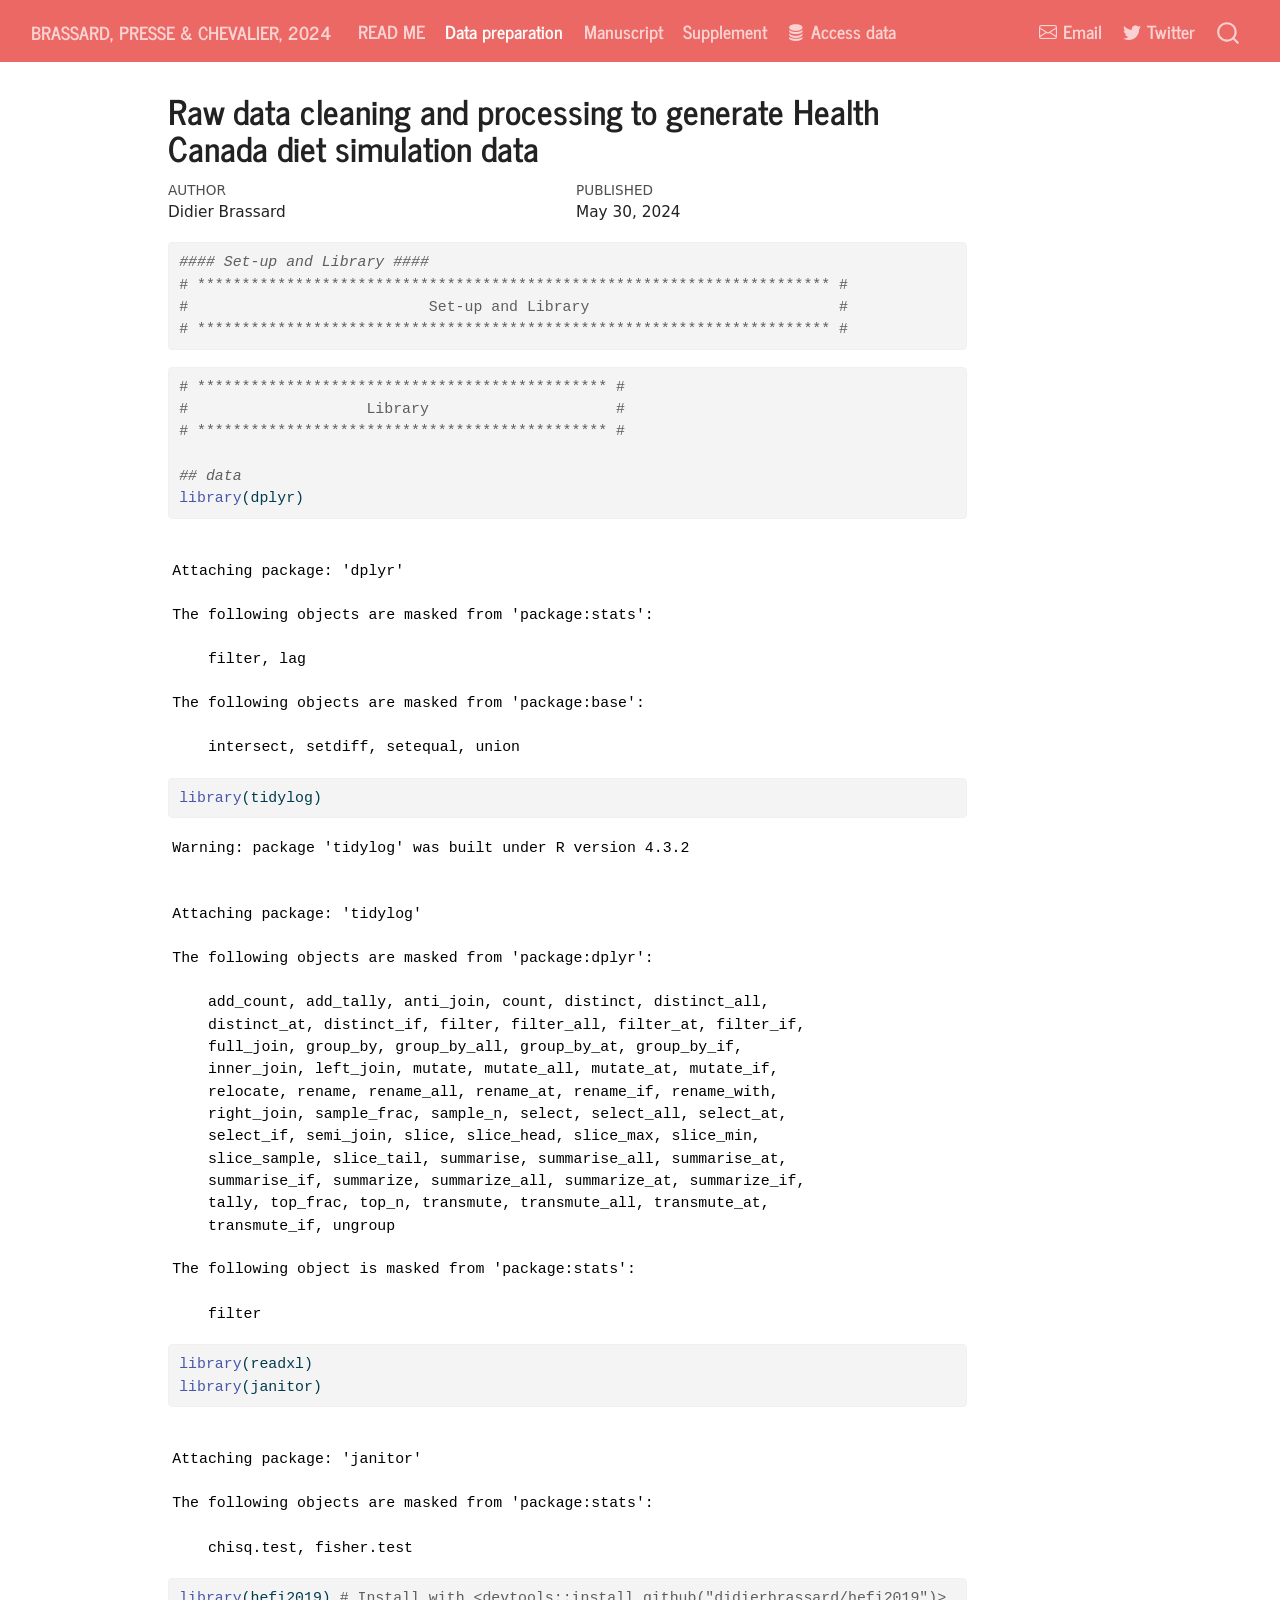
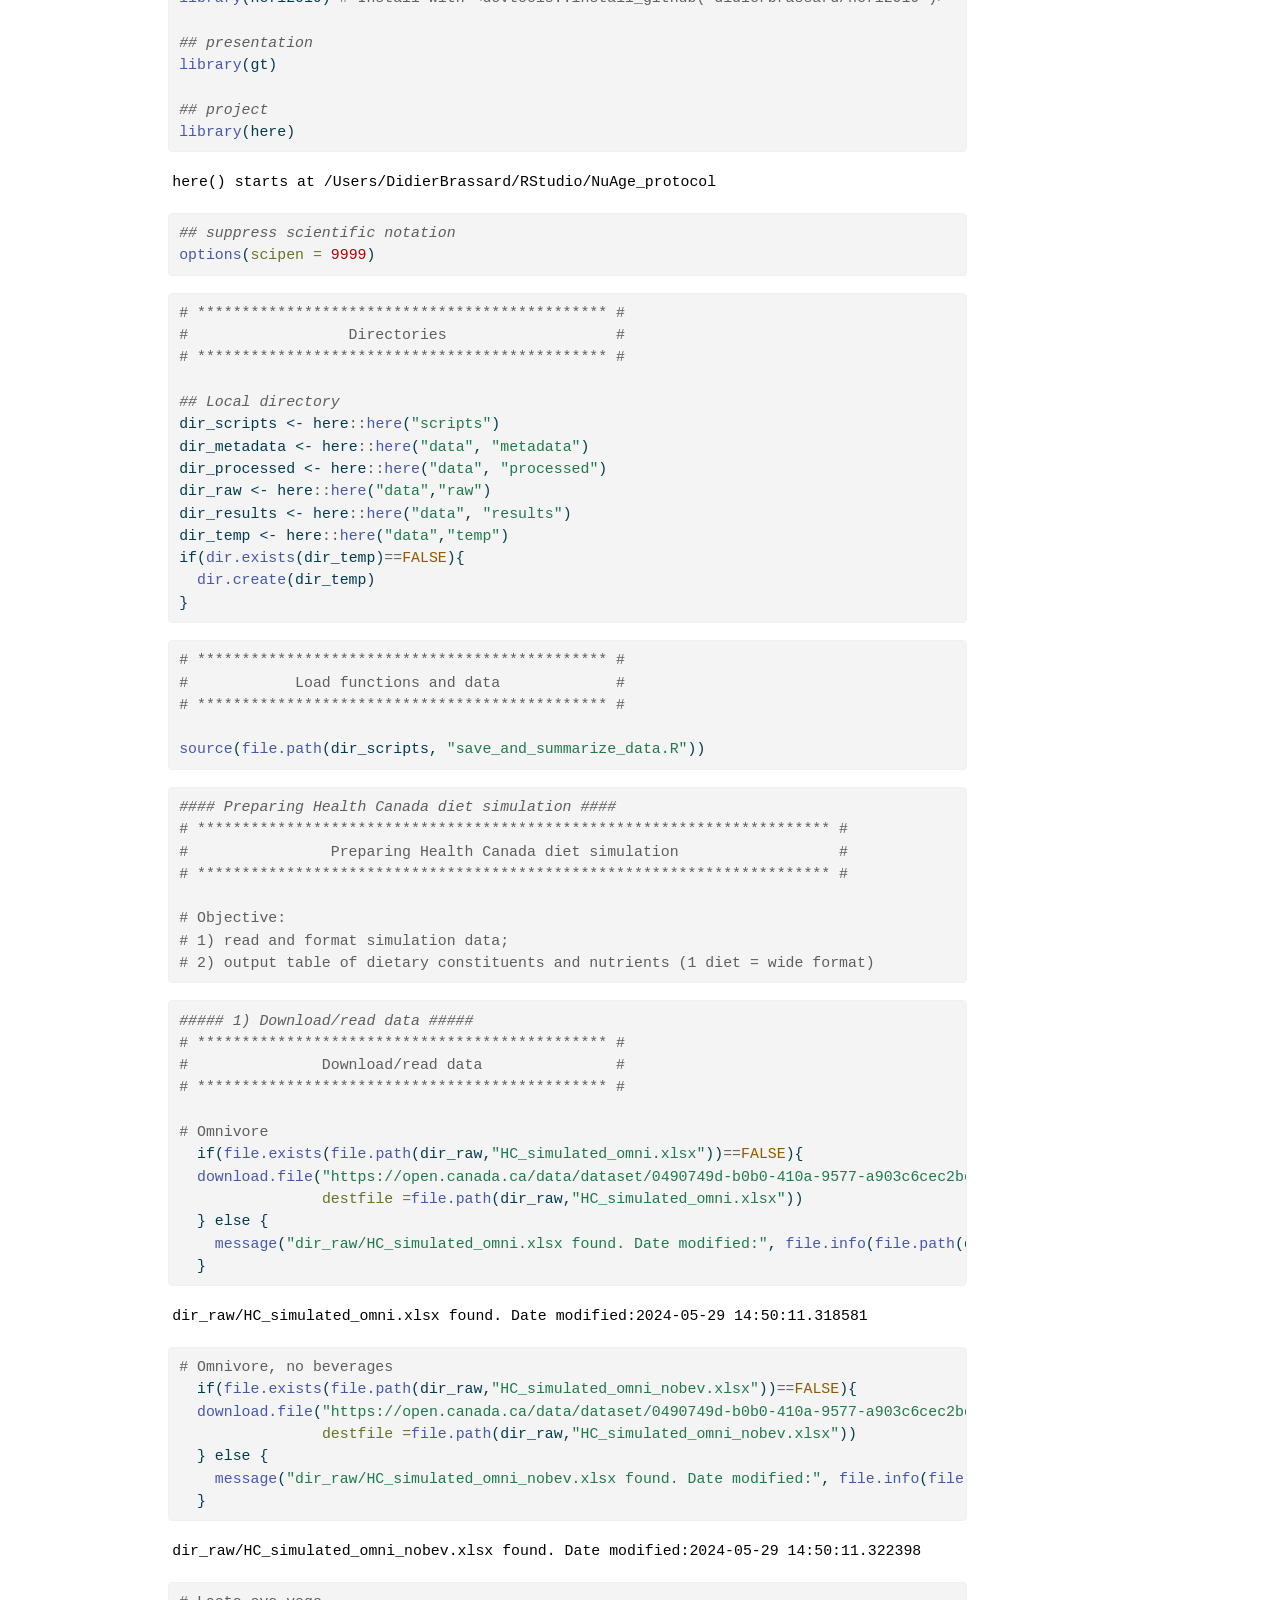
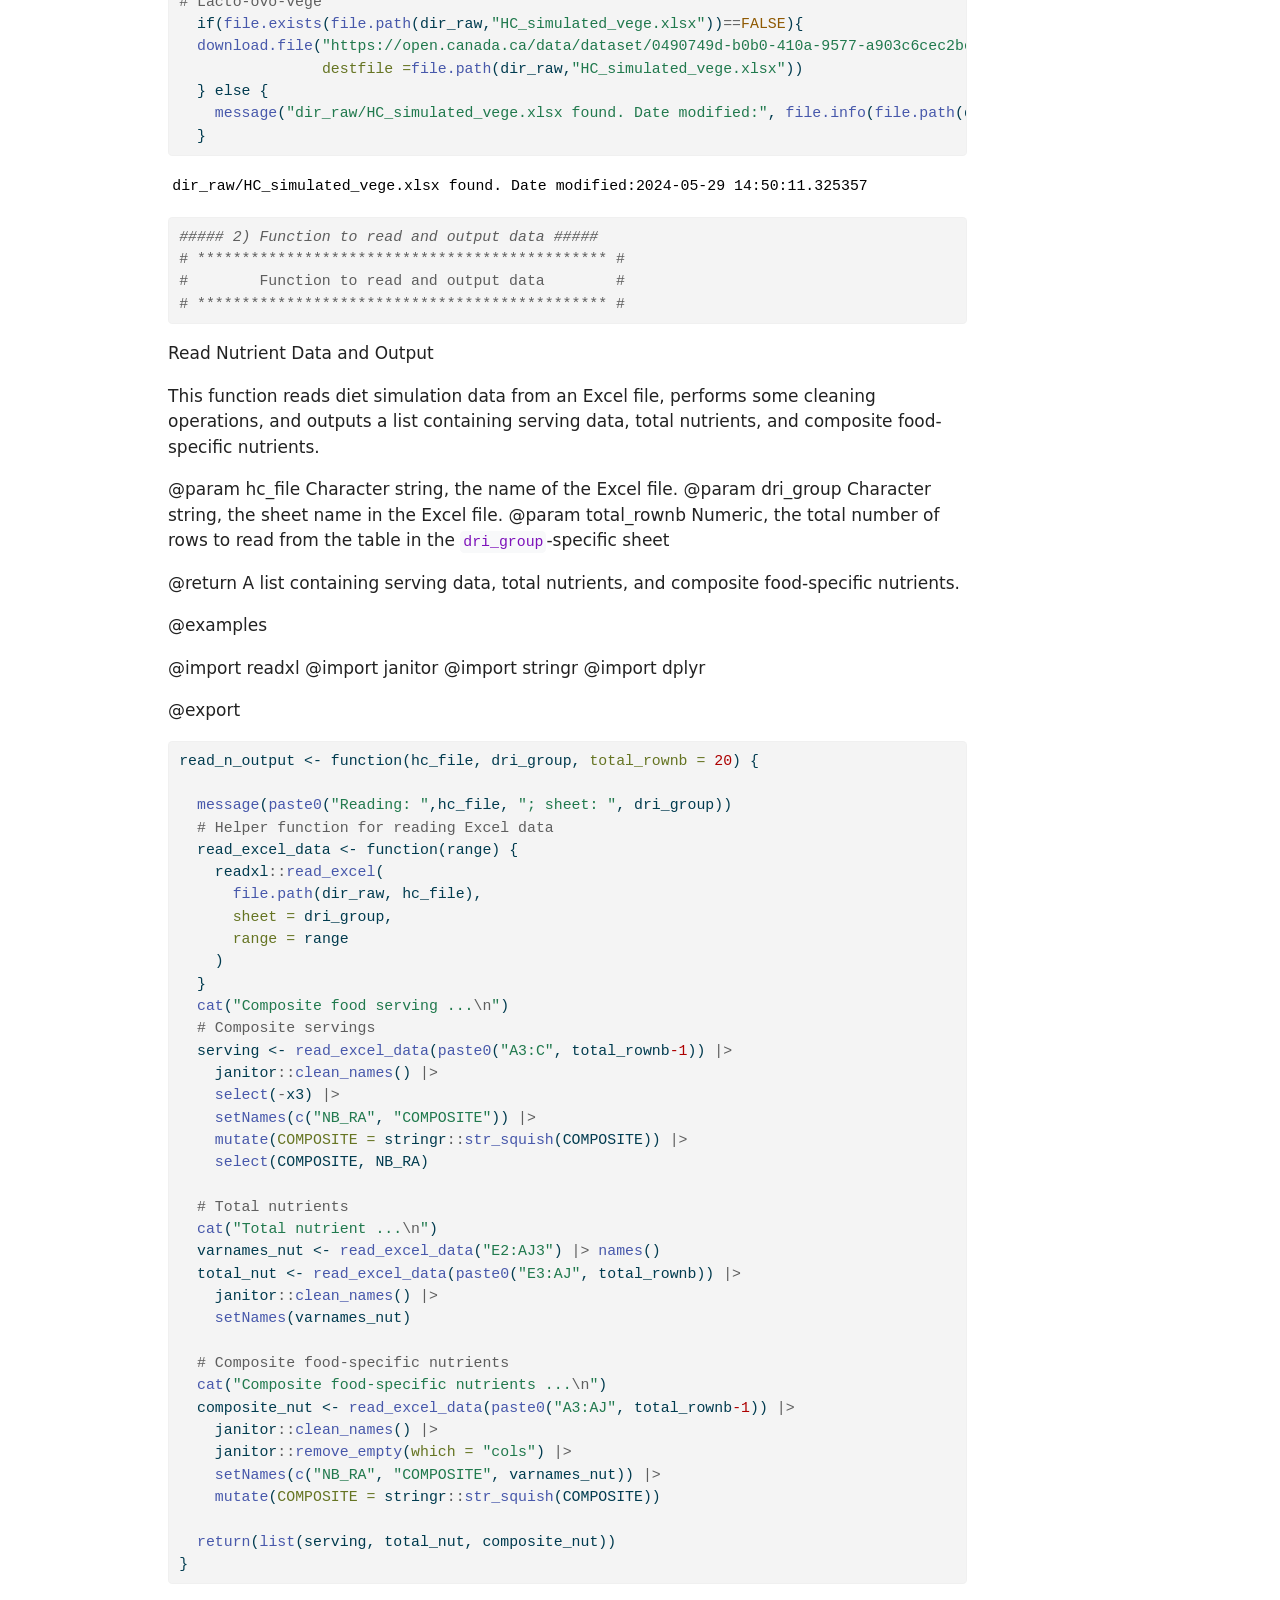
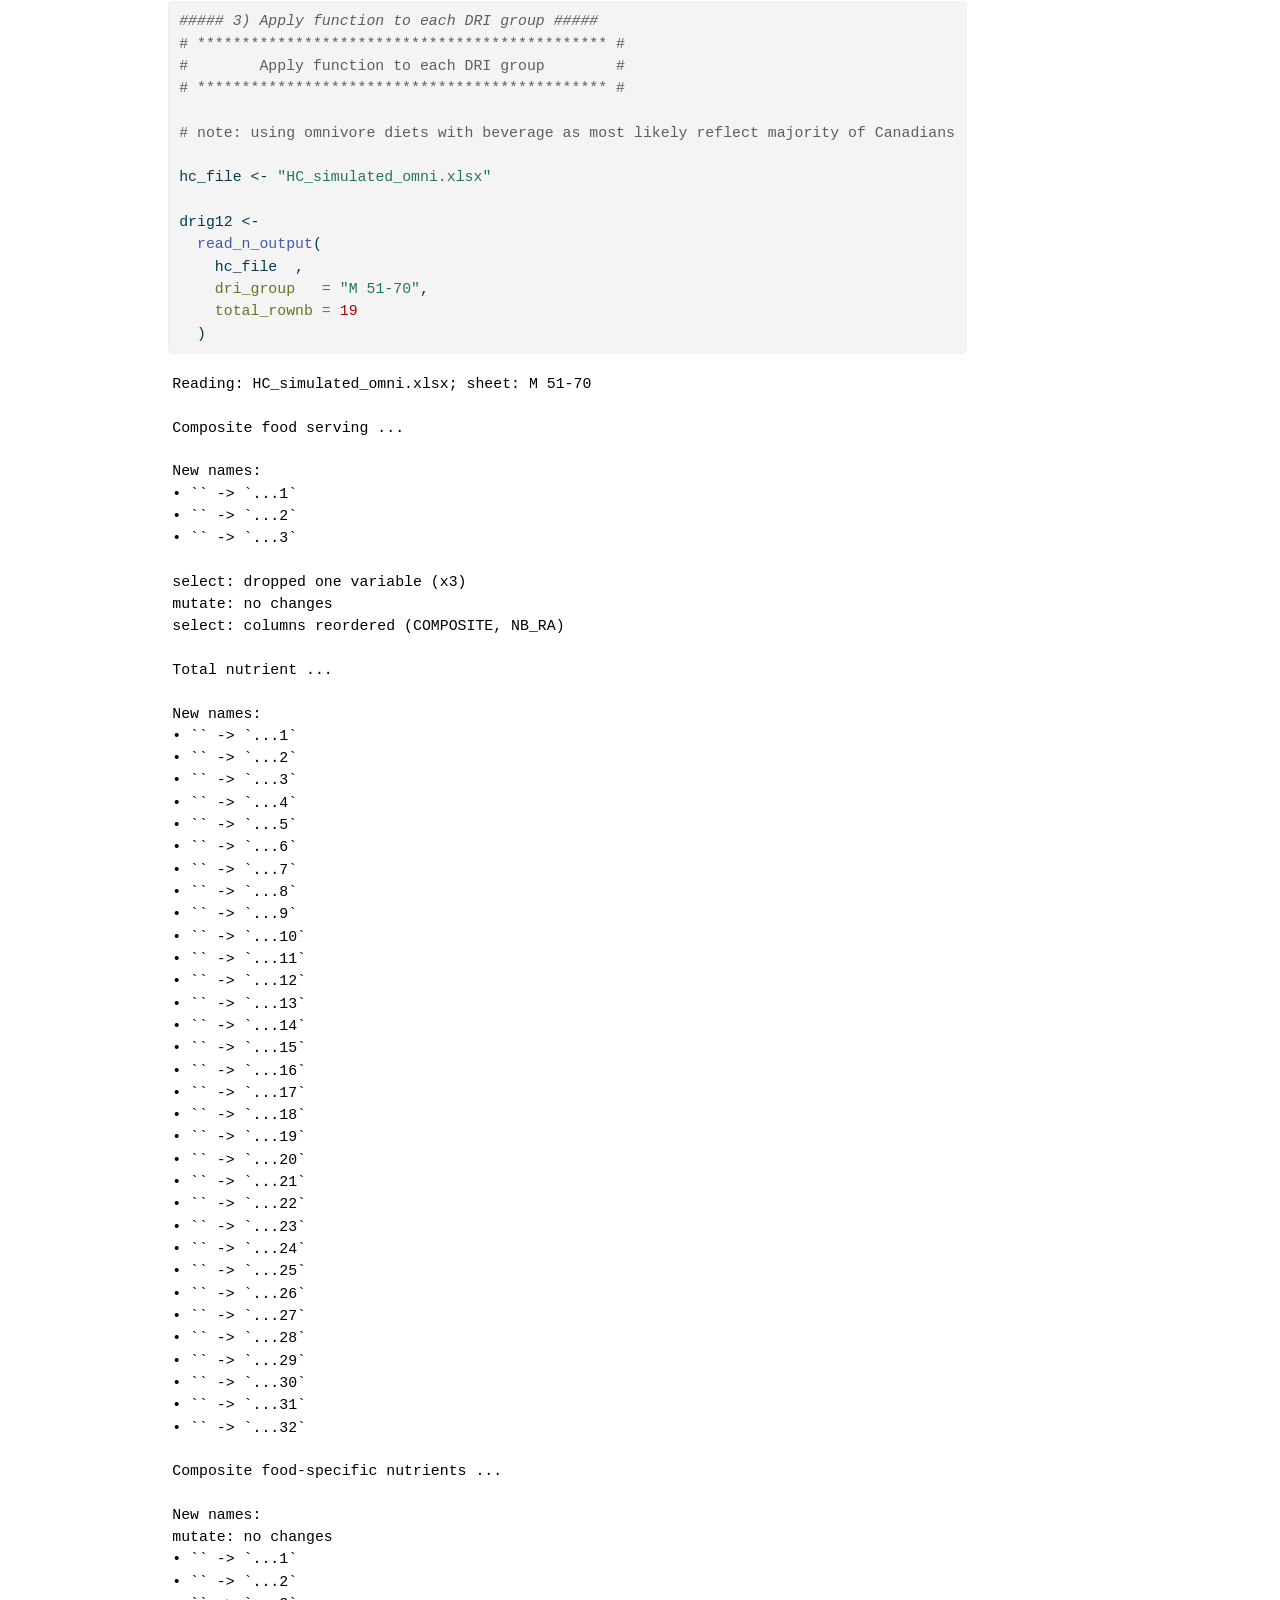
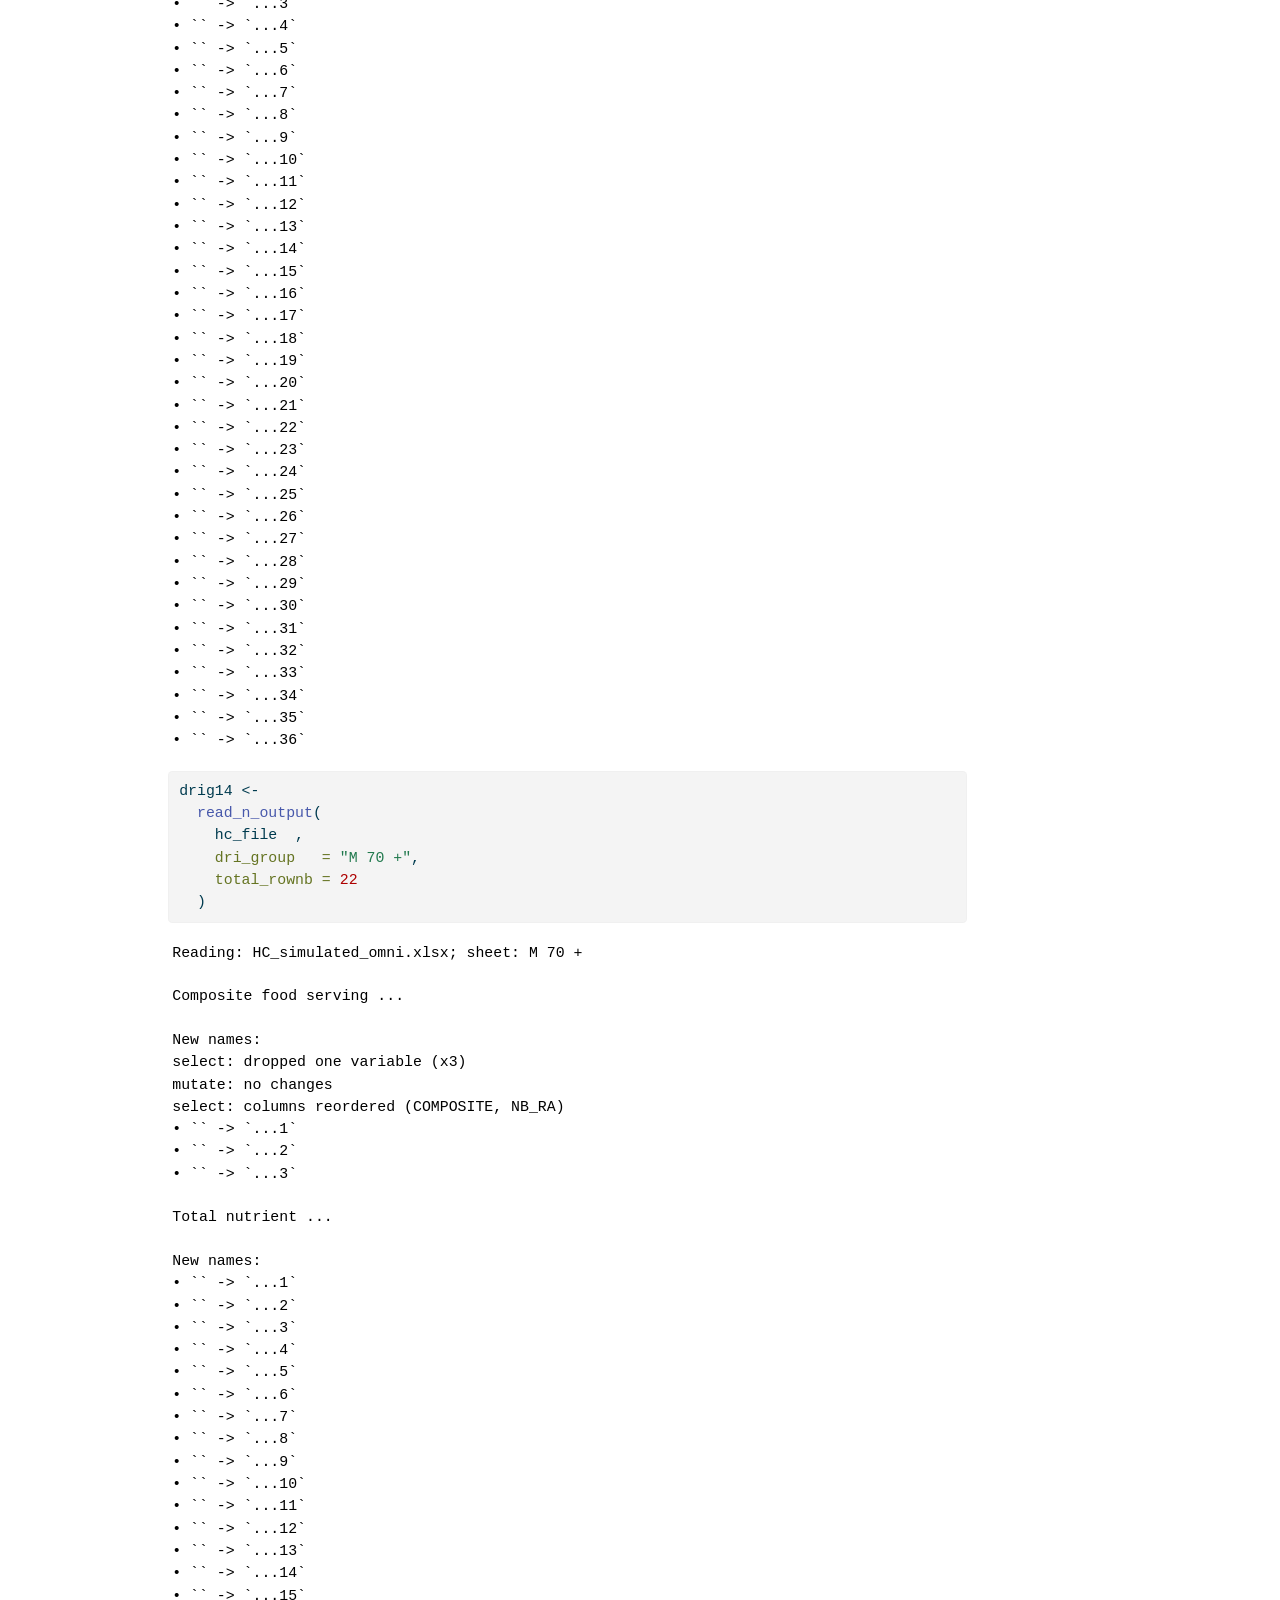
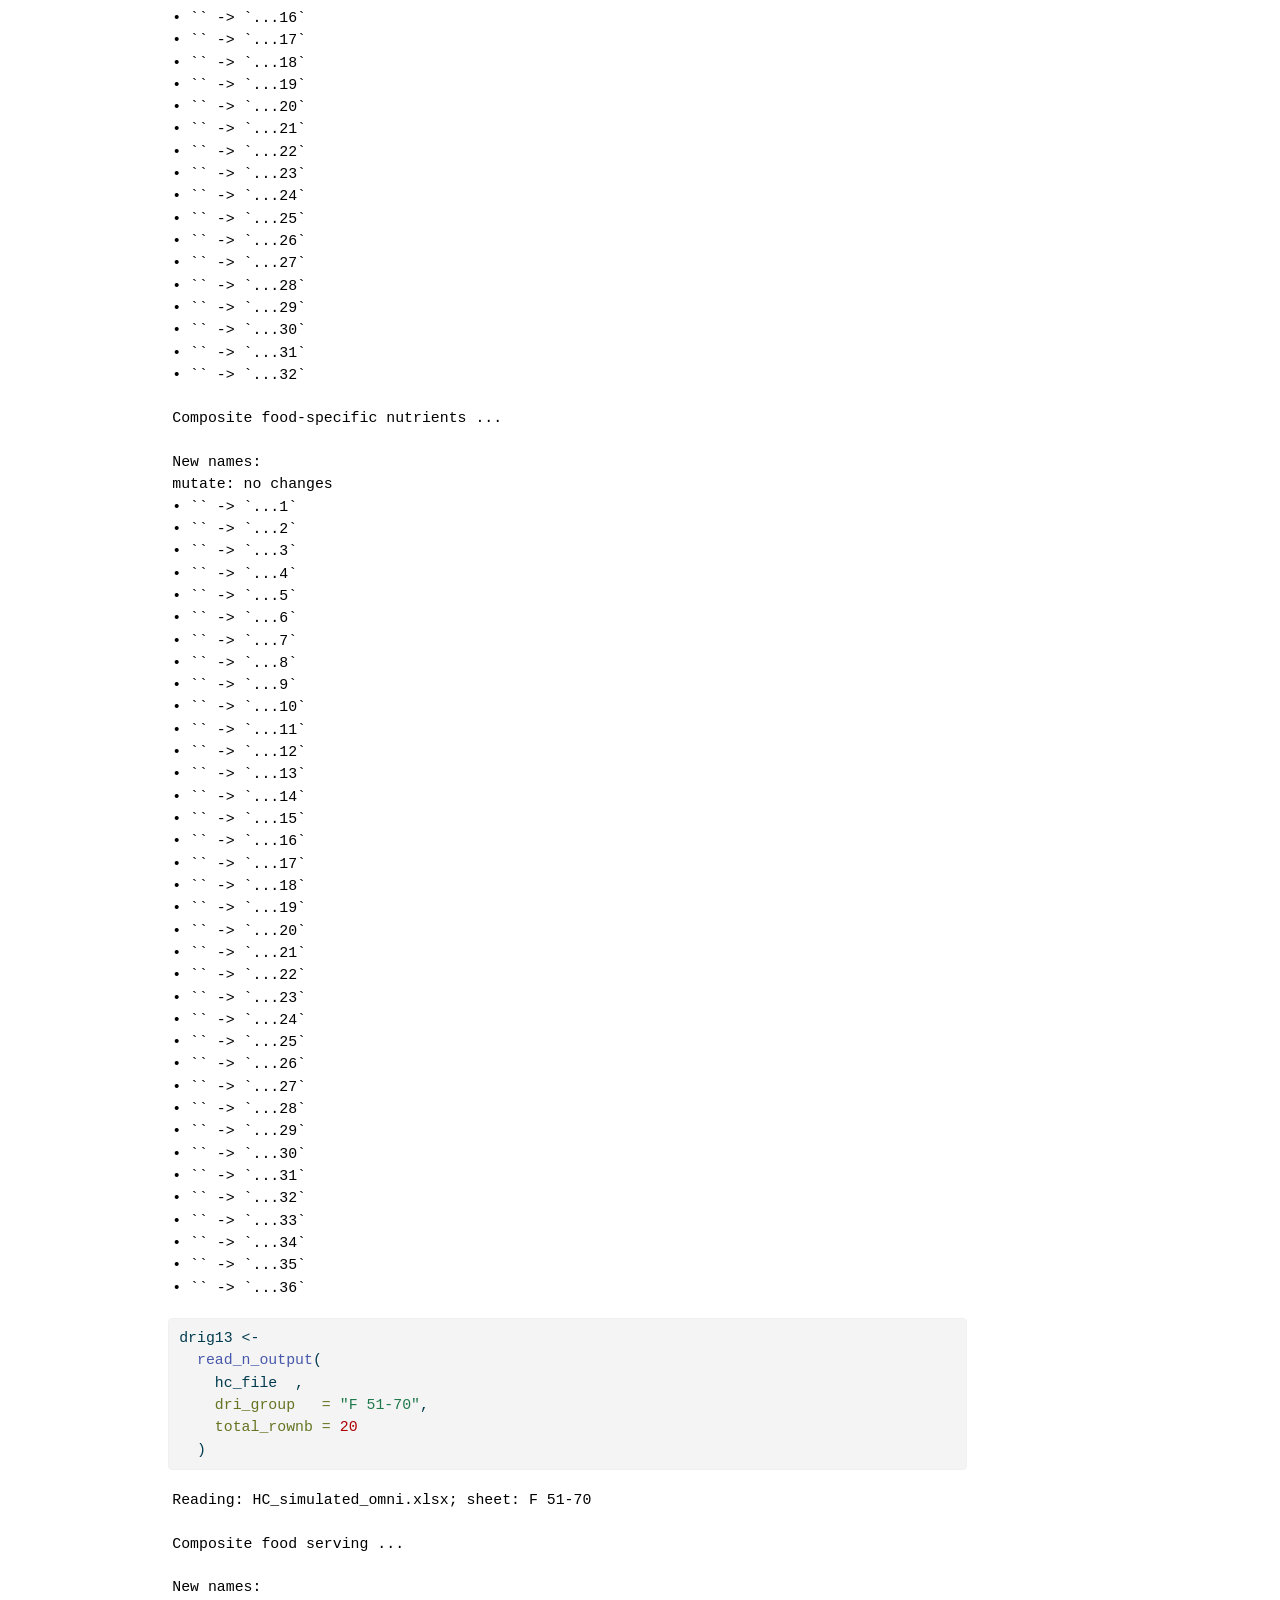
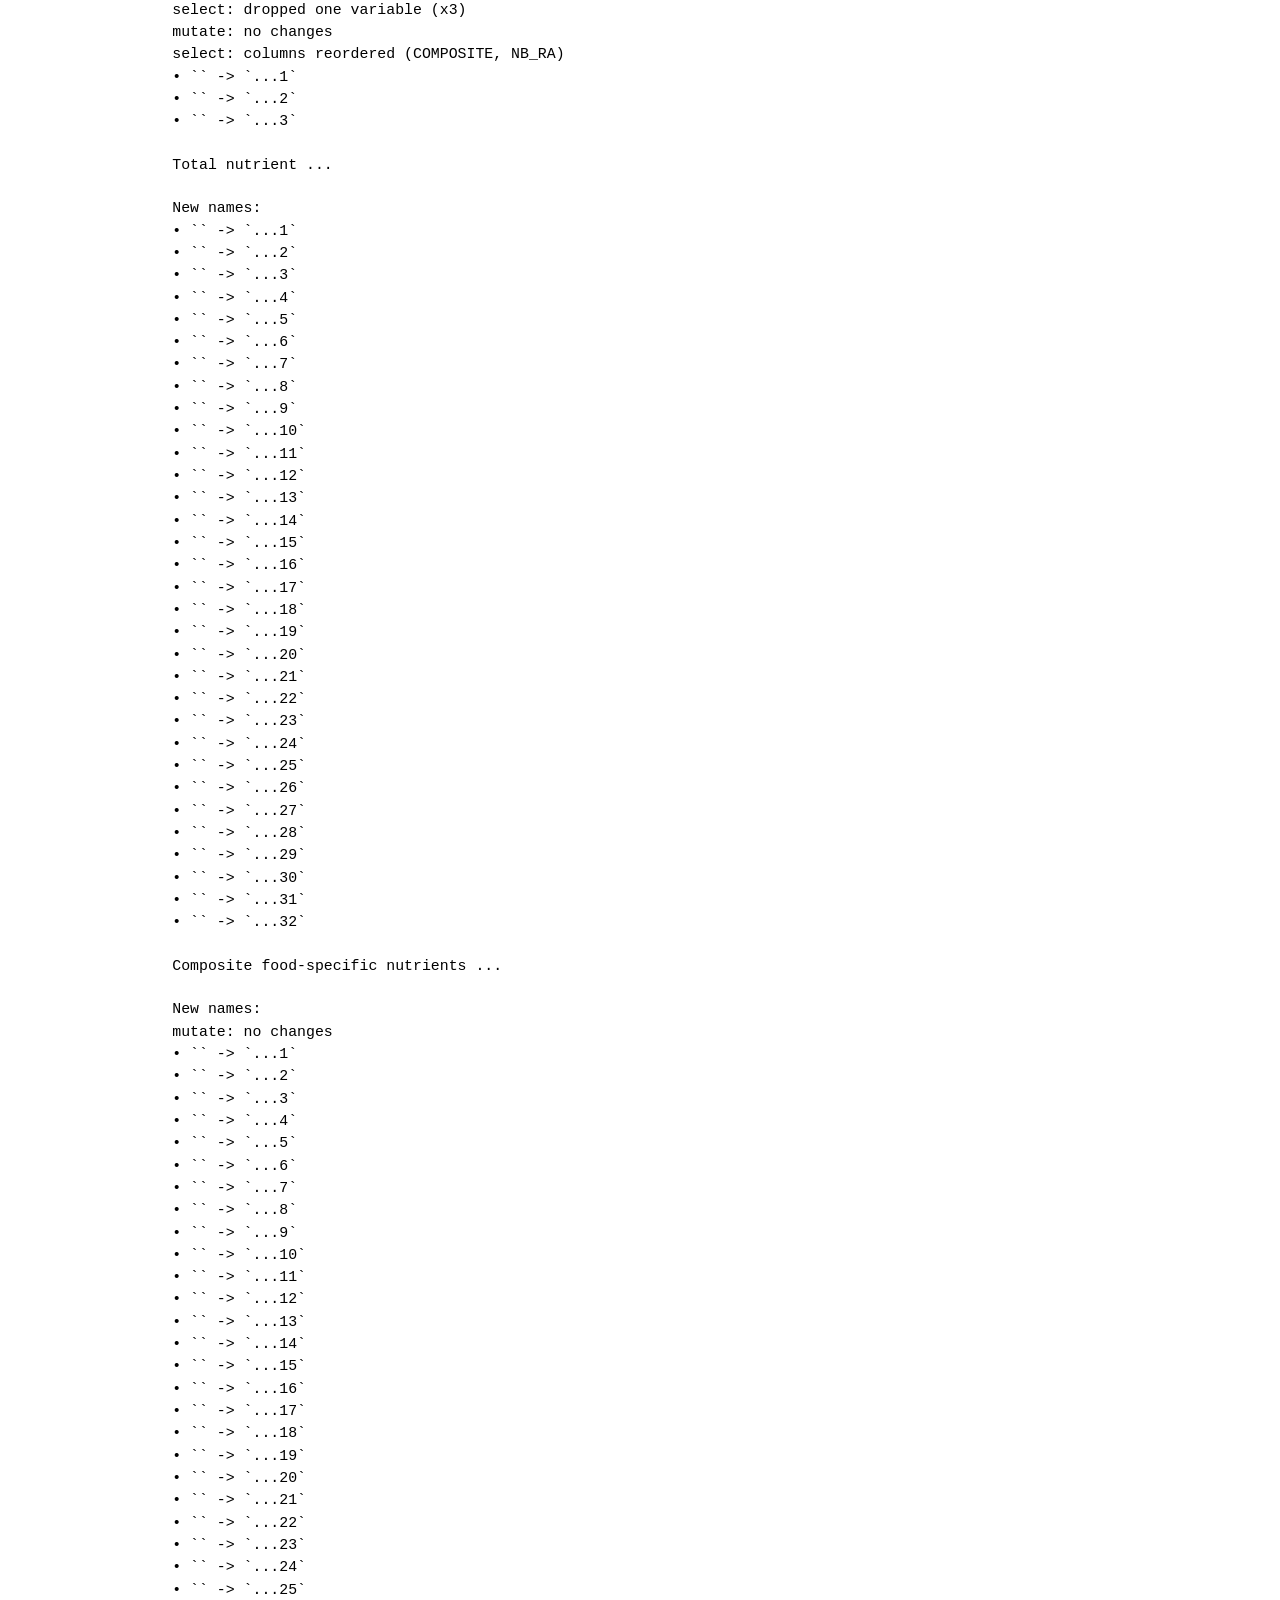
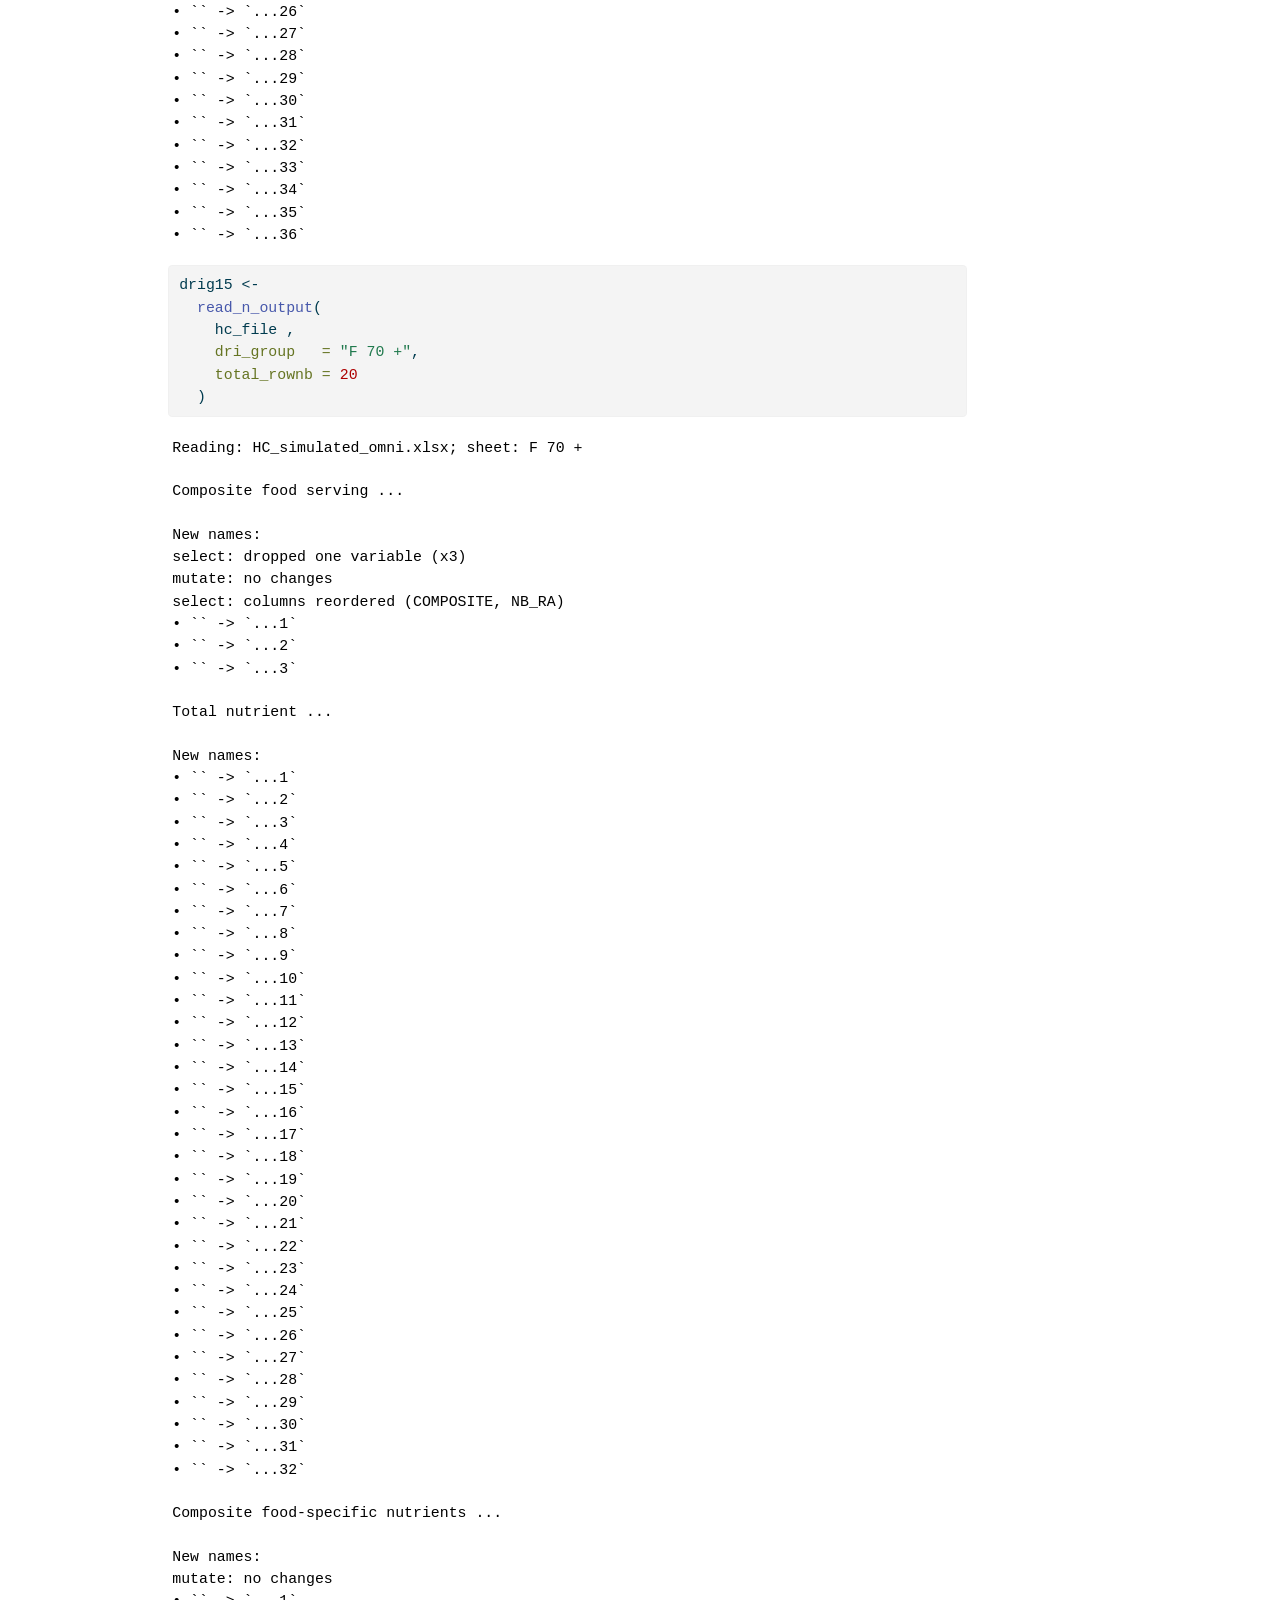
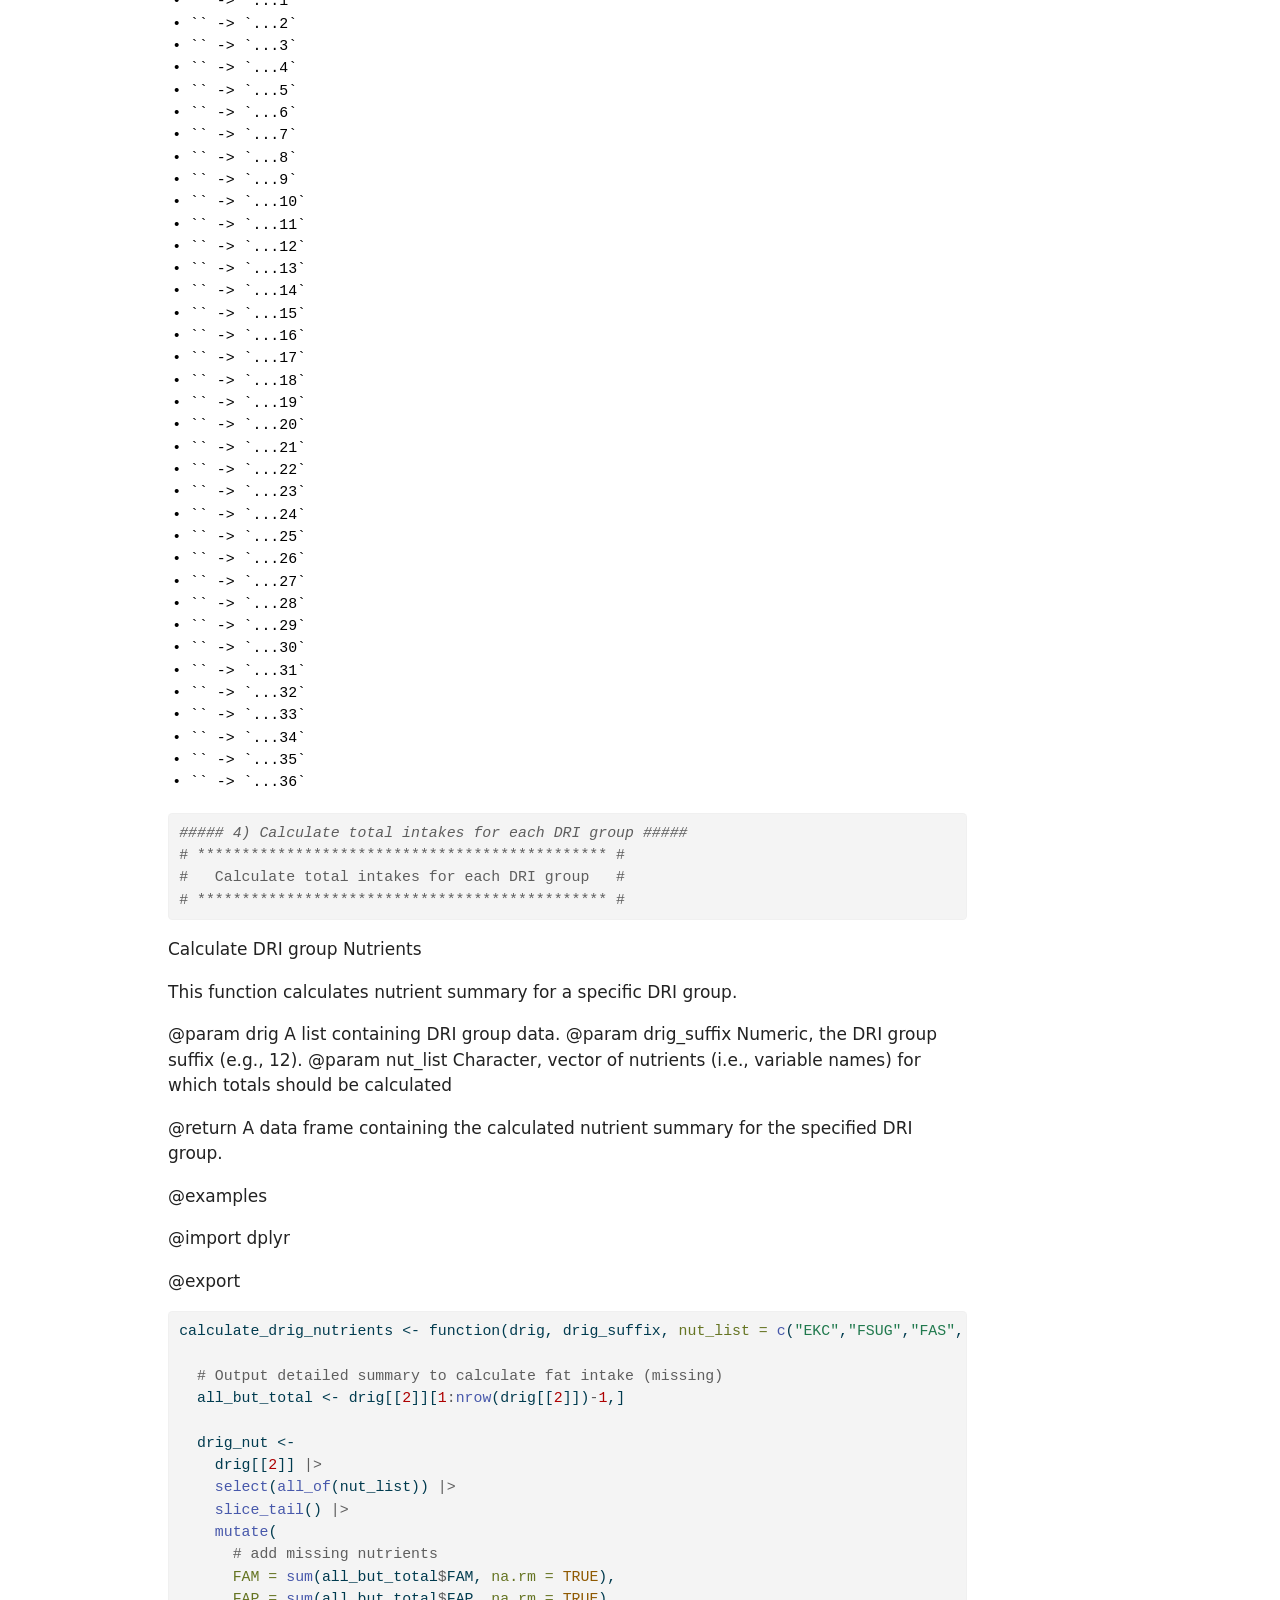
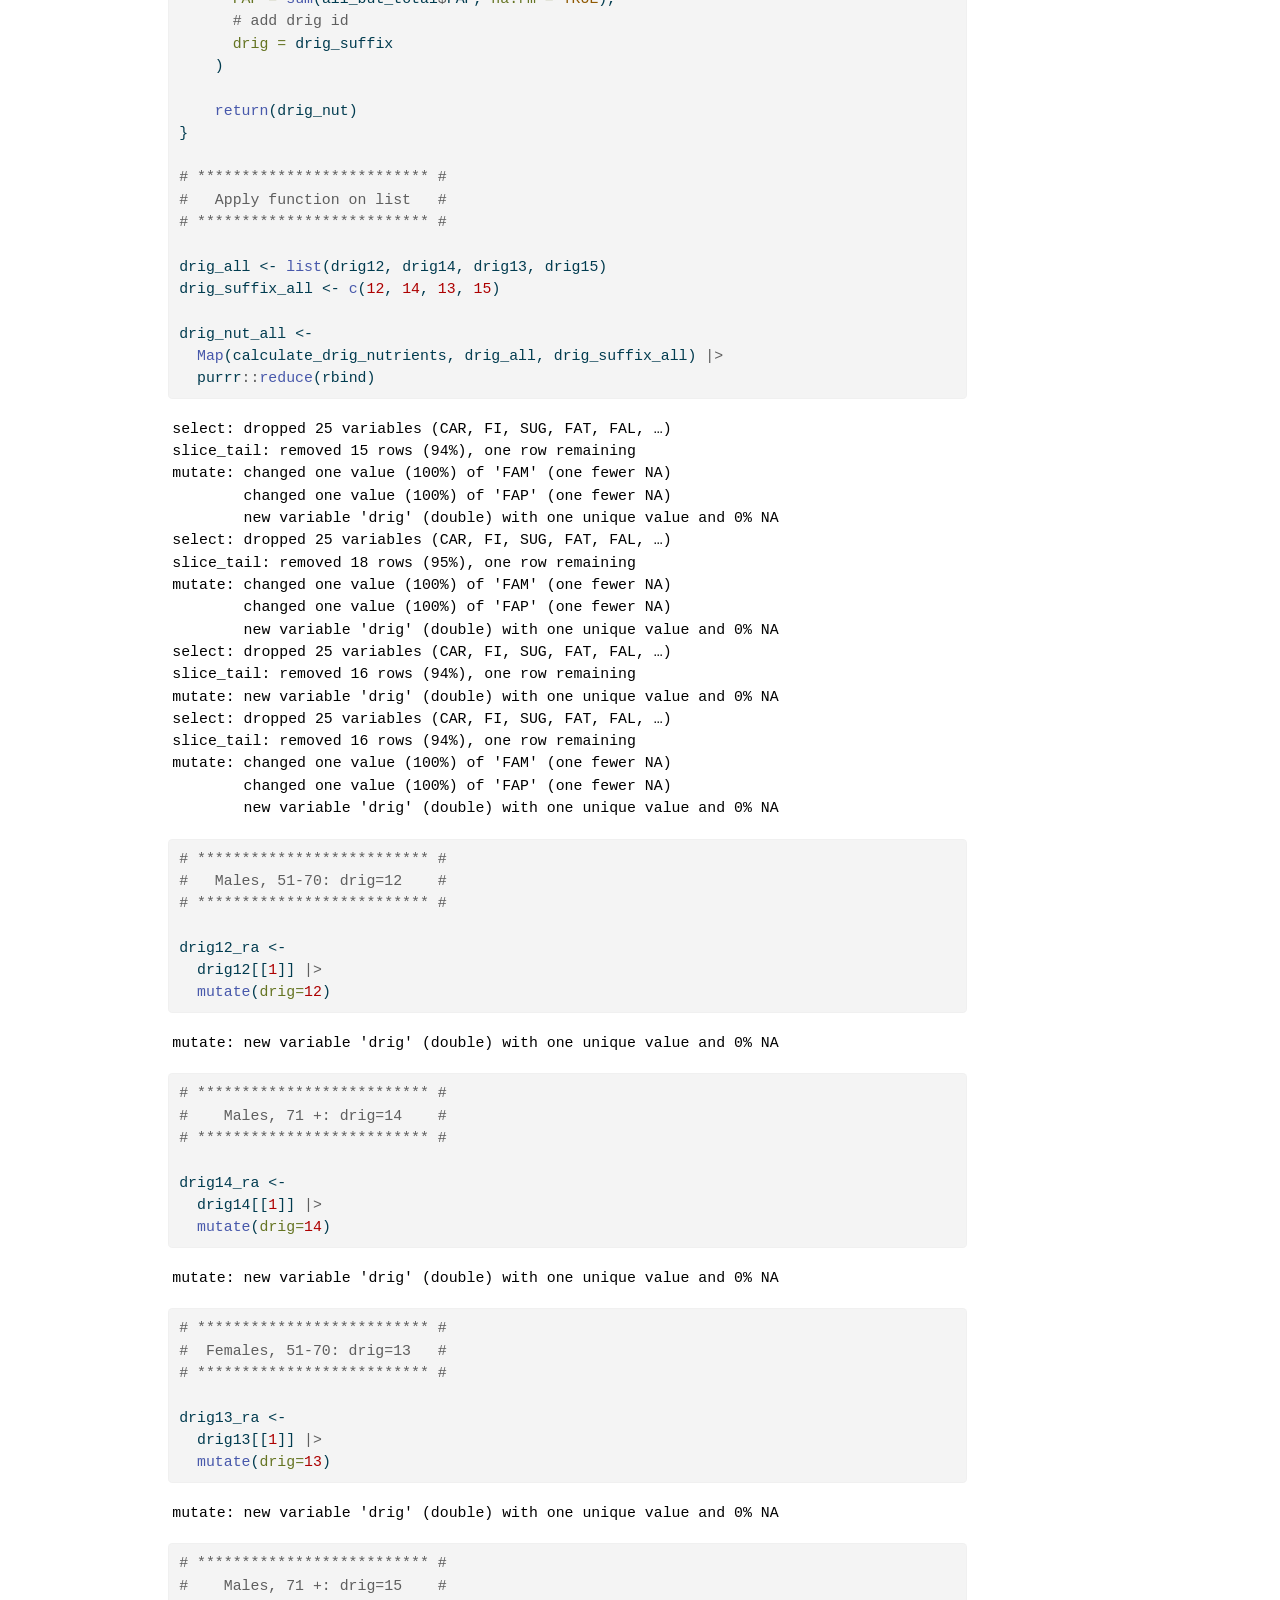
==== commit c857ceaa: "docs/ update" ====
--- a/docs/1.0-Data_preparation.html
+++ b/docs/1.0-Data_preparation.html
@@ -128,12 +128,16 @@
 <span class="menu-text">READ ME</span></a>
   </li>  
   <li class="nav-item">
+    <a class="nav-link active" href="./1.0-Data_preparation.html" aria-current="page"> 
+<span class="menu-text">Data preparation</span></a>
+  </li>  
+  <li class="nav-item">
     <a class="nav-link" href="./9.1-Manuscript.html"> 
 <span class="menu-text">Manuscript</span></a>
   </li>  
   <li class="nav-item">
     <a class="nav-link" href="./9.2-Supplement.html"> 
-<span class="menu-text">Supplemental material</span></a>
+<span class="menu-text">Supplement</span></a>
   </li>  
   <li class="nav-item">
     <a class="nav-link" href="./google.ca"> <i class="bi bi-database-fill" role="img">
@@ -1145,23 +1149,23 @@
 <pre><code>select: dropped 8 variables (drig, ekc, fsug, fas, fam, …)</code></pre>
 </div>
 <div class="cell-output-display">
-<div id="dorxnawdwo" style="padding-left:0px;padding-right:0px;padding-top:10px;padding-bottom:10px;overflow-x:auto;overflow-y:auto;width:auto;height:auto;">
-<style>#dorxnawdwo table {
+<div id="wvyzbdmrcv" style="padding-left:0px;padding-right:0px;padding-top:10px;padding-bottom:10px;overflow-x:auto;overflow-y:auto;width:auto;height:auto;">
+<style>#wvyzbdmrcv table {
   font-family: system-ui, 'Segoe UI', Roboto, Helvetica, Arial, sans-serif, 'Apple Color Emoji', 'Segoe UI Emoji', 'Segoe UI Symbol', 'Noto Color Emoji';
   -webkit-font-smoothing: antialiased;
   -moz-osx-font-smoothing: grayscale;
 }
 
-#dorxnawdwo thead, #dorxnawdwo tbody, #dorxnawdwo tfoot, #dorxnawdwo tr, #dorxnawdwo td, #dorxnawdwo th {
+#wvyzbdmrcv thead, #wvyzbdmrcv tbody, #wvyzbdmrcv tfoot, #wvyzbdmrcv tr, #wvyzbdmrcv td, #wvyzbdmrcv th {
   border-style: none;
 }
 
-#dorxnawdwo p {
+#wvyzbdmrcv p {
   margin: 0;
   padding: 0;
 }
 
-#dorxnawdwo .gt_table {
+#wvyzbdmrcv .gt_table {
   display: table;
   border-collapse: collapse;
   line-height: normal;
@@ -1187,12 +1191,12 @@
   border-left-color: #D3D3D3;
 }
 
-#dorxnawdwo .gt_caption {
+#wvyzbdmrcv .gt_caption {
   padding-top: 4px;
   padding-bottom: 4px;
 }
 
-#dorxnawdwo .gt_title {
+#wvyzbdmrcv .gt_title {
   color: #333333;
   font-size: 125%;
   font-weight: initial;
@@ -1204,7 +1208,7 @@
   border-bottom-width: 0;
 }
 
-#dorxnawdwo .gt_subtitle {
+#wvyzbdmrcv .gt_subtitle {
   color: #333333;
   font-size: 85%;
   font-weight: initial;
@@ -1216,7 +1220,7 @@
   border-top-width: 0;
 }
 
-#dorxnawdwo .gt_heading {
+#wvyzbdmrcv .gt_heading {
   background-color: #FFFFFF;
   text-align: center;
   border-bottom-color: #FFFFFF;
@@ -1228,13 +1232,13 @@
   border-right-color: #D3D3D3;
 }
 
-#dorxnawdwo .gt_bottom_border {
+#wvyzbdmrcv .gt_bottom_border {
   border-bottom-style: solid;
   border-bottom-width: 2px;
   border-bottom-color: #D3D3D3;
 }
 
-#dorxnawdwo .gt_col_headings {
+#wvyzbdmrcv .gt_col_headings {
   border-top-style: solid;
   border-top-width: 2px;
   border-top-color: #D3D3D3;
@@ -1249,7 +1253,7 @@
   border-right-color: #D3D3D3;
 }
 
-#dorxnawdwo .gt_col_heading {
+#wvyzbdmrcv .gt_col_heading {
   color: #333333;
   background-color: #FFFFFF;
   font-size: 100%;
@@ -1269,7 +1273,7 @@
   overflow-x: hidden;
 }
 
-#dorxnawdwo .gt_column_spanner_outer {
+#wvyzbdmrcv .gt_column_spanner_outer {
   color: #333333;
   background-color: #FFFFFF;
   font-size: 100%;
@@ -1281,15 +1285,15 @@
   padding-right: 4px;
 }
 
-#dorxnawdwo .gt_column_spanner_outer:first-child {
+#wvyzbdmrcv .gt_column_spanner_outer:first-child {
   padding-left: 0;
 }
 
-#dorxnawdwo .gt_column_spanner_outer:last-child {
+#wvyzbdmrcv .gt_column_spanner_outer:last-child {
   padding-right: 0;
 }
 
-#dorxnawdwo .gt_column_spanner {
+#wvyzbdmrcv .gt_column_spanner {
   border-bottom-style: solid;
   border-bottom-width: 2px;
   border-bottom-color: #D3D3D3;
@@ -1301,11 +1305,11 @@
   width: 100%;
 }
 
-#dorxnawdwo .gt_spanner_row {
+#wvyzbdmrcv .gt_spanner_row {
   border-bottom-style: hidden;
 }
 
-#dorxnawdwo .gt_group_heading {
+#wvyzbdmrcv .gt_group_heading {
   padding-top: 8px;
   padding-bottom: 8px;
   padding-left: 5px;
@@ -1331,7 +1335,7 @@
   text-align: left;
 }
 
-#dorxnawdwo .gt_empty_group_heading {
+#wvyzbdmrcv .gt_empty_group_heading {
   padding: 0.5px;
   color: #333333;
   background-color: #FFFFFF;
@@ -1346,15 +1350,15 @@
   vertical-align: middle;
 }
 
-#dorxnawdwo .gt_from_md > :first-child {
+#wvyzbdmrcv .gt_from_md > :first-child {
   margin-top: 0;
 }
 
-#dorxnawdwo .gt_from_md > :last-child {
+#wvyzbdmrcv .gt_from_md > :last-child {
   margin-bottom: 0;
 }
 
-#dorxnawdwo .gt_row {
+#wvyzbdmrcv .gt_row {
   padding-top: 8px;
   padding-bottom: 8px;
   padding-left: 5px;
@@ -1373,7 +1377,7 @@
   overflow-x: hidden;
 }
 
-#dorxnawdwo .gt_stub {
+#wvyzbdmrcv .gt_stub {
   color: #333333;
   background-color: #FFFFFF;
   font-size: 100%;
@@ -1386,7 +1390,7 @@
   padding-right: 5px;
 }
 
-#dorxnawdwo .gt_stub_row_group {
+#wvyzbdmrcv .gt_stub_row_group {
   color: #333333;
   background-color: #FFFFFF;
   font-size: 100%;
@@ -1400,15 +1404,15 @@
   vertical-align: top;
 }
 
-#dorxnawdwo .gt_row_group_first td {
+#wvyzbdmrcv .gt_row_group_first td {
   border-top-width: 2px;
 }
 
-#dorxnawdwo .gt_row_group_first th {
+#wvyzbdmrcv .gt_row_group_first th {
   border-top-width: 2px;
 }
 
-#dorxnawdwo .gt_summary_row {
+#wvyzbdmrcv .gt_summary_row {
   color: #333333;
   background-color: #FFFFFF;
   text-transform: inherit;
@@ -1418,16 +1422,16 @@
   padding-right: 5px;
 }
 
-#dorxnawdwo .gt_first_summary_row {
+#wvyzbdmrcv .gt_first_summary_row {
   border-top-style: solid;
   border-top-color: #D3D3D3;
 }
 
-#dorxnawdwo .gt_first_summary_row.thick {
+#wvyzbdmrcv .gt_first_summary_row.thick {
   border-top-width: 2px;
 }
 
-#dorxnawdwo .gt_last_summary_row {
+#wvyzbdmrcv .gt_last_summary_row {
   padding-top: 8px;
   padding-bottom: 8px;
   padding-left: 5px;
@@ -1437,7 +1441,7 @@
   border-bottom-color: #D3D3D3;
 }
 
-#dorxnawdwo .gt_grand_summary_row {
+#wvyzbdmrcv .gt_grand_summary_row {
   color: #333333;
   background-color: #FFFFFF;
   text-transform: inherit;
@@ -1447,7 +1451,7 @@
   padding-right: 5px;
 }
 
-#dorxnawdwo .gt_first_grand_summary_row {
+#wvyzbdmrcv .gt_first_grand_summary_row {
   padding-top: 8px;
   padding-bottom: 8px;
   padding-left: 5px;
@@ -1457,7 +1461,7 @@
   border-top-color: #D3D3D3;
 }
 
-#dorxnawdwo .gt_last_grand_summary_row_top {
+#wvyzbdmrcv .gt_last_grand_summary_row_top {
   padding-top: 8px;
   padding-bottom: 8px;
   padding-left: 5px;
@@ -1467,11 +1471,11 @@
   border-bottom-color: #D3D3D3;
 }
 
-#dorxnawdwo .gt_striped {
+#wvyzbdmrcv .gt_striped {
   background-color: rgba(128, 128, 128, 0.05);
 }
 
-#dorxnawdwo .gt_table_body {
+#wvyzbdmrcv .gt_table_body {
   border-top-style: solid;
   border-top-width: 2px;
   border-top-color: #D3D3D3;
@@ -1480,7 +1484,7 @@
   border-bottom-color: #D3D3D3;
 }
 
-#dorxnawdwo .gt_footnotes {
+#wvyzbdmrcv .gt_footnotes {
   color: #333333;
   background-color: #FFFFFF;
   border-bottom-style: none;
@@ -1494,7 +1498,7 @@
   border-right-color: #D3D3D3;
 }
 
-#dorxnawdwo .gt_footnote {
+#wvyzbdmrcv .gt_footnote {
   margin: 0px;
   font-size: 90%;
   padding-top: 4px;
@@ -1503,7 +1507,7 @@
   padding-right: 5px;
 }
 
-#dorxnawdwo .gt_sourcenotes {
+#wvyzbdmrcv .gt_sourcenotes {
   color: #333333;
   background-color: #FFFFFF;
   border-bottom-style: none;
@@ -1517,7 +1521,7 @@
   border-right-color: #D3D3D3;
 }
 
-#dorxnawdwo .gt_sourcenote {
+#wvyzbdmrcv .gt_sourcenote {
   font-size: 90%;
   padding-top: 4px;
   padding-bottom: 4px;
@@ -1525,63 +1529,63 @@
   padding-right: 5px;
 }
 
-#dorxnawdwo .gt_left {
+#wvyzbdmrcv .gt_left {
   text-align: left;
 }
 
-#dorxnawdwo .gt_center {
+#wvyzbdmrcv .gt_center {
   text-align: center;
 }
 
-#dorxnawdwo .gt_right {
+#wvyzbdmrcv .gt_right {
   text-align: right;
   font-variant-numeric: tabular-nums;
 }
 
-#dorxnawdwo .gt_font_normal {
+#wvyzbdmrcv .gt_font_normal {
   font-weight: normal;
 }
 
-#dorxnawdwo .gt_font_bold {
+#wvyzbdmrcv .gt_font_bold {
   font-weight: bold;
 }
 
-#dorxnawdwo .gt_font_italic {
+#wvyzbdmrcv .gt_font_italic {
   font-style: italic;
 }
 
-#dorxnawdwo .gt_super {
+#wvyzbdmrcv .gt_super {
   font-size: 65%;
 }
 
-#dorxnawdwo .gt_footnote_marks {
+#wvyzbdmrcv .gt_footnote_marks {
   font-size: 75%;
   vertical-align: 0.4em;
   position: initial;
 }
 
-#dorxnawdwo .gt_asterisk {
+#wvyzbdmrcv .gt_asterisk {
   font-size: 100%;
   vertical-align: 0;
 }
 
-#dorxnawdwo .gt_indent_1 {
+#wvyzbdmrcv .gt_indent_1 {
   text-indent: 5px;
 }
 
-#dorxnawdwo .gt_indent_2 {
+#wvyzbdmrcv .gt_indent_2 {
   text-indent: 10px;
 }
 
-#dorxnawdwo .gt_indent_3 {
+#wvyzbdmrcv .gt_indent_3 {
   text-indent: 15px;
 }
 
-#dorxnawdwo .gt_indent_4 {
+#wvyzbdmrcv .gt_indent_4 {
   text-indent: 20px;
 }
 
-#dorxnawdwo .gt_indent_5 {
+#wvyzbdmrcv .gt_indent_5 {
   text-indent: 25px;
 }
 </style>
@@ -1668,23 +1672,23 @@
 <pre><code>select: dropped 7 variables (drig, vf, wg, pfpb, pfab, …)</code></pre>
 </div>
 <div class="cell-output-display">
-<div id="bjzzwcjpat" style="padding-left:0px;padding-right:0px;padding-top:10px;padding-bottom:10px;overflow-x:auto;overflow-y:auto;width:auto;height:auto;">
-<style>#bjzzwcjpat table {
+<div id="uxfkqxhnfm" style="padding-left:0px;padding-right:0px;padding-top:10px;padding-bottom:10px;overflow-x:auto;overflow-y:auto;width:auto;height:auto;">
+<style>#uxfkqxhnfm table {
   font-family: system-ui, 'Segoe UI', Roboto, Helvetica, Arial, sans-serif, 'Apple Color Emoji', 'Segoe UI Emoji', 'Segoe UI Symbol', 'Noto Color Emoji';
   -webkit-font-smoothing: antialiased;
   -moz-osx-font-smoothing: grayscale;
 }
 
-#bjzzwcjpat thead, #bjzzwcjpat tbody, #bjzzwcjpat tfoot, #bjzzwcjpat tr, #bjzzwcjpat td, #bjzzwcjpat th {
+#uxfkqxhnfm thead, #uxfkqxhnfm tbody, #uxfkqxhnfm tfoot, #uxfkqxhnfm tr, #uxfkqxhnfm td, #uxfkqxhnfm th {
   border-style: none;
 }
 
-#bjzzwcjpat p {
+#uxfkqxhnfm p {
   margin: 0;
   padding: 0;
 }
 
-#bjzzwcjpat .gt_table {
+#uxfkqxhnfm .gt_table {
   display: table;
   border-collapse: collapse;
   line-height: normal;
@@ -1710,12 +1714,12 @@
   border-left-color: #D3D3D3;
 }
 
-#bjzzwcjpat .gt_caption {
+#uxfkqxhnfm .gt_caption {
   padding-top: 4px;
   padding-bottom: 4px;
 }
 
-#bjzzwcjpat .gt_title {
+#uxfkqxhnfm .gt_title {
   color: #333333;
   font-size: 125%;
   font-weight: initial;
@@ -1727,7 +1731,7 @@
   border-bottom-width: 0;
 }
 
-#bjzzwcjpat .gt_subtitle {
+#uxfkqxhnfm .gt_subtitle {
   color: #333333;
   font-size: 85%;
   font-weight: initial;
@@ -1739,7 +1743,7 @@
   border-top-width: 0;
 }
 
-#bjzzwcjpat .gt_heading {
+#uxfkqxhnfm .gt_heading {
   background-color: #FFFFFF;
   text-align: center;
   border-bottom-color: #FFFFFF;
@@ -1751,13 +1755,13 @@
   border-right-color: #D3D3D3;
 }
 
-#bjzzwcjpat .gt_bottom_border {
+#uxfkqxhnfm .gt_bottom_border {
   border-bottom-style: solid;
   border-bottom-width: 2px;
   border-bottom-color: #D3D3D3;
 }
 
-#bjzzwcjpat .gt_col_headings {
+#uxfkqxhnfm .gt_col_headings {
   border-top-style: solid;
   border-top-width: 2px;
   border-top-color: #D3D3D3;
@@ -1772,7 +1776,7 @@
   border-right-color: #D3D3D3;
 }
 
-#bjzzwcjpat .gt_col_heading {
+#uxfkqxhnfm .gt_col_heading {
   color: #333333;
   background-color: #FFFFFF;
   font-size: 100%;
@@ -1792,7 +1796,7 @@
   overflow-x: hidden;
 }
 
-#bjzzwcjpat .gt_column_spanner_outer {
+#uxfkqxhnfm .gt_column_spanner_outer {
   color: #333333;
   background-color: #FFFFFF;
   font-size: 100%;
@@ -1804,15 +1808,15 @@
   padding-right: 4px;
 }
 
-#bjzzwcjpat .gt_column_spanner_outer:first-child {
+#uxfkqxhnfm .gt_column_spanner_outer:first-child {
   padding-left: 0;
 }
 
-#bjzzwcjpat .gt_column_spanner_outer:last-child {
+#uxfkqxhnfm .gt_column_spanner_outer:last-child {
   padding-right: 0;
 }
 
-#bjzzwcjpat .gt_column_spanner {
+#uxfkqxhnfm .gt_column_spanner {
   border-bottom-style: solid;
   border-bottom-width: 2px;
   border-bottom-color: #D3D3D3;
@@ -1824,11 +1828,11 @@
   width: 100%;
 }
 
-#bjzzwcjpat .gt_spanner_row {
+#uxfkqxhnfm .gt_spanner_row {
   border-bottom-style: hidden;
 }
 
-#bjzzwcjpat .gt_group_heading {
+#uxfkqxhnfm .gt_group_heading {
   padding-top: 8px;
   padding-bottom: 8px;
   padding-left: 5px;
@@ -1854,7 +1858,7 @@
   text-align: left;
 }
 
-#bjzzwcjpat .gt_empty_group_heading {
+#uxfkqxhnfm .gt_empty_group_heading {
   padding: 0.5px;
   color: #333333;
   background-color: #FFFFFF;
@@ -1869,15 +1873,15 @@
   vertical-align: middle;
 }
 
-#bjzzwcjpat .gt_from_md > :first-child {
+#uxfkqxhnfm .gt_from_md > :first-child {
   margin-top: 0;
 }
 
-#bjzzwcjpat .gt_from_md > :last-child {
+#uxfkqxhnfm .gt_from_md > :last-child {
   margin-bottom: 0;
 }
 
-#bjzzwcjpat .gt_row {
+#uxfkqxhnfm .gt_row {
   padding-top: 8px;
   padding-bottom: 8px;
   padding-left: 5px;
@@ -1896,7 +1900,7 @@
   overflow-x: hidden;
 }
 
-#bjzzwcjpat .gt_stub {
+#uxfkqxhnfm .gt_stub {
   color: #333333;
   background-color: #FFFFFF;
   font-size: 100%;
@@ -1909,7 +1913,7 @@
   padding-right: 5px;
 }
 
-#bjzzwcjpat .gt_stub_row_group {
+#uxfkqxhnfm .gt_stub_row_group {
   color: #333333;
   background-color: #FFFFFF;
   font-size: 100%;
@@ -1923,15 +1927,15 @@
   vertical-align: top;
 }
 
-#bjzzwcjpat .gt_row_group_first td {
+#uxfkqxhnfm .gt_row_group_first td {
   border-top-width: 2px;
 }
 
-#bjzzwcjpat .gt_row_group_first th {
+#uxfkqxhnfm .gt_row_group_first th {
   border-top-width: 2px;
 }
 
-#bjzzwcjpat .gt_summary_row {
+#uxfkqxhnfm .gt_summary_row {
   color: #333333;
   background-color: #FFFFFF;
   text-transform: inherit;
@@ -1941,16 +1945,16 @@
   padding-right: 5px;
 }
 
-#bjzzwcjpat .gt_first_summary_row {
+#uxfkqxhnfm .gt_first_summary_row {
   border-top-style: solid;
   border-top-color: #D3D3D3;
 }
 
-#bjzzwcjpat .gt_first_summary_row.thick {
+#uxfkqxhnfm .gt_first_summary_row.thick {
   border-top-width: 2px;
 }
 
-#bjzzwcjpat .gt_last_summary_row {
+#uxfkqxhnfm .gt_last_summary_row {
   padding-top: 8px;
   padding-bottom: 8px;
   padding-left: 5px;
@@ -1960,7 +1964,7 @@
   border-bottom-color: #D3D3D3;
 }
 
-#bjzzwcjpat .gt_grand_summary_row {
+#uxfkqxhnfm .gt_grand_summary_row {
   color: #333333;
   background-color: #FFFFFF;
   text-transform: inherit;
@@ -1970,7 +1974,7 @@
   padding-right: 5px;
 }
 
-#bjzzwcjpat .gt_first_grand_summary_row {
+#uxfkqxhnfm .gt_first_grand_summary_row {
   padding-top: 8px;
   padding-bottom: 8px;
   padding-left: 5px;
@@ -1980,7 +1984,7 @@
   border-top-color: #D3D3D3;
 }
 
-#bjzzwcjpat .gt_last_grand_summary_row_top {
+#uxfkqxhnfm .gt_last_grand_summary_row_top {
   padding-top: 8px;
   padding-bottom: 8px;
   padding-left: 5px;
@@ -1990,11 +1994,11 @@
   border-bottom-color: #D3D3D3;
 }
 
-#bjzzwcjpat .gt_striped {
+#uxfkqxhnfm .gt_striped {
   background-color: rgba(128, 128, 128, 0.05);
 }
 
-#bjzzwcjpat .gt_table_body {
+#uxfkqxhnfm .gt_table_body {
   border-top-style: solid;
   border-top-width: 2px;
   border-top-color: #D3D3D3;
@@ -2003,7 +2007,7 @@
   border-bottom-color: #D3D3D3;
 }
 
-#bjzzwcjpat .gt_footnotes {
+#uxfkqxhnfm .gt_footnotes {
   color: #333333;
   background-color: #FFFFFF;
   border-bottom-style: none;
@@ -2017,7 +2021,7 @@
   border-right-color: #D3D3D3;
 }
 
-#bjzzwcjpat .gt_footnote {
+#uxfkqxhnfm .gt_footnote {
   margin: 0px;
   font-size: 90%;
   padding-top: 4px;
@@ -2026,7 +2030,7 @@
   padding-right: 5px;
 }
 
-#bjzzwcjpat .gt_sourcenotes {
+#uxfkqxhnfm .gt_sourcenotes {
   color: #333333;
   background-color: #FFFFFF;
   border-bottom-style: none;
@@ -2040,7 +2044,7 @@
   border-right-color: #D3D3D3;
 }
 
-#bjzzwcjpat .gt_sourcenote {
+#uxfkqxhnfm .gt_sourcenote {
   font-size: 90%;
   padding-top: 4px;
   padding-bottom: 4px;
@@ -2048,63 +2052,63 @@
   padding-right: 5px;
 }
 
-#bjzzwcjpat .gt_left {
+#uxfkqxhnfm .gt_left {
   text-align: left;
 }
 
-#bjzzwcjpat .gt_center {
+#uxfkqxhnfm .gt_center {
   text-align: center;
 }
 
-#bjzzwcjpat .gt_right {
+#uxfkqxhnfm .gt_right {
   text-align: right;
   font-variant-numeric: tabular-nums;
 }
 
-#bjzzwcjpat .gt_font_normal {
+#uxfkqxhnfm .gt_font_normal {
   font-weight: normal;
 }
 
-#bjzzwcjpat .gt_font_bold {
+#uxfkqxhnfm .gt_font_bold {
   font-weight: bold;
 }
 
-#bjzzwcjpat .gt_font_italic {
+#uxfkqxhnfm .gt_font_italic {
   font-style: italic;
 }
 
-#bjzzwcjpat .gt_super {
+#uxfkqxhnfm .gt_super {
   font-size: 65%;
 }
 
-#bjzzwcjpat .gt_footnote_marks {
+#uxfkqxhnfm .gt_footnote_marks {
   font-size: 75%;
   vertical-align: 0.4em;
   position: initial;
 }
 
-#bjzzwcjpat .gt_asterisk {
+#uxfkqxhnfm .gt_asterisk {
   font-size: 100%;
   vertical-align: 0;
 }
 
-#bjzzwcjpat .gt_indent_1 {
+#uxfkqxhnfm .gt_indent_1 {
   text-indent: 5px;
 }
 
-#bjzzwcjpat .gt_indent_2 {
+#uxfkqxhnfm .gt_indent_2 {
   text-indent: 10px;
 }
 
-#bjzzwcjpat .gt_indent_3 {
+#uxfkqxhnfm .gt_indent_3 {
   text-indent: 15px;
 }
 
-#bjzzwcjpat .gt_indent_4 {
+#uxfkqxhnfm .gt_indent_4 {
   text-indent: 20px;
 }
 
-#bjzzwcjpat .gt_indent_5 {
+#uxfkqxhnfm .gt_indent_5 {
   text-indent: 25px;
 }
 </style>
@@ -2196,23 +2200,23 @@
 <pre><code>select: dropped 28 variables (drig, vf, wg, pfpb, pfab, …)</code></pre>
 </div>
 <div class="cell-output-display">
-<div id="fzwiqyrete" style="padding-left:0px;padding-right:0px;padding-top:10px;padding-bottom:10px;overflow-x:auto;overflow-y:auto;width:auto;height:auto;">
-<style>#fzwiqyrete table {
+<div id="soqndojjmi" style="padding-left:0px;padding-right:0px;padding-top:10px;padding-bottom:10px;overflow-x:auto;overflow-y:auto;width:auto;height:auto;">
+<style>#soqndojjmi table {
   font-family: system-ui, 'Segoe UI', Roboto, Helvetica, Arial, sans-serif, 'Apple Color Emoji', 'Segoe UI Emoji', 'Segoe UI Symbol', 'Noto Color Emoji';
   -webkit-font-smoothing: antialiased;
   -moz-osx-font-smoothing: grayscale;
 }
 
-#fzwiqyrete thead, #fzwiqyrete tbody, #fzwiqyrete tfoot, #fzwiqyrete tr, #fzwiqyrete td, #fzwiqyrete th {
+#soqndojjmi thead, #soqndojjmi tbody, #soqndojjmi tfoot, #soqndojjmi tr, #soqndojjmi td, #soqndojjmi th {
   border-style: none;
 }
 
-#fzwiqyrete p {
+#soqndojjmi p {
   margin: 0;
   padding: 0;
 }
 
-#fzwiqyrete .gt_table {
+#soqndojjmi .gt_table {
   display: table;
   border-collapse: collapse;
   line-height: normal;
@@ -2238,12 +2242,12 @@
   border-left-color: #D3D3D3;
 }
 
-#fzwiqyrete .gt_caption {
+#soqndojjmi .gt_caption {
   padding-top: 4px;
   padding-bottom: 4px;
 }
 
-#fzwiqyrete .gt_title {
+#soqndojjmi .gt_title {
   color: #333333;
   font-size: 125%;
   font-weight: initial;
@@ -2255,7 +2259,7 @@
   border-bottom-width: 0;
 }
 
-#fzwiqyrete .gt_subtitle {
+#soqndojjmi .gt_subtitle {
   color: #333333;
   font-size: 85%;
   font-weight: initial;
@@ -2267,7 +2271,7 @@
   border-top-width: 0;
 }
 
-#fzwiqyrete .gt_heading {
+#soqndojjmi .gt_heading {
   background-color: #FFFFFF;
   text-align: center;
   border-bottom-color: #FFFFFF;
@@ -2279,13 +2283,13 @@
   border-right-color: #D3D3D3;
 }
 
-#fzwiqyrete .gt_bottom_border {
+#soqndojjmi .gt_bottom_border {
   border-bottom-style: solid;
   border-bottom-width: 2px;
   border-bottom-color: #D3D3D3;
 }
 
-#fzwiqyrete .gt_col_headings {
+#soqndojjmi .gt_col_headings {
   border-top-style: solid;
   border-top-width: 2px;
   border-top-color: #D3D3D3;
@@ -2300,7 +2304,7 @@
   border-right-color: #D3D3D3;
 }
 
-#fzwiqyrete .gt_col_heading {
+#soqndojjmi .gt_col_heading {
   color: #333333;
   background-color: #FFFFFF;
   font-size: 100%;
@@ -2320,7 +2324,7 @@
   overflow-x: hidden;
 }
 
-#fzwiqyrete .gt_column_spanner_outer {
+#soqndojjmi .gt_column_spanner_outer {
   color: #333333;
   background-color: #FFFFFF;
   font-size: 100%;
@@ -2332,15 +2336,15 @@
   padding-right: 4px;
 }
 
-#fzwiqyrete .gt_column_spanner_outer:first-child {
+#soqndojjmi .gt_column_spanner_outer:first-child {
   padding-left: 0;
 }
 
-#fzwiqyrete .gt_column_spanner_outer:last-child {
+#soqndojjmi .gt_column_spanner_outer:last-child {
   padding-right: 0;
 }
 
-#fzwiqyrete .gt_column_spanner {
+#soqndojjmi .gt_column_spanner {
   border-bottom-style: solid;
   border-bottom-width: 2px;
   border-bottom-color: #D3D3D3;
@@ -2352,11 +2356,11 @@
   width: 100%;
 }
 
-#fzwiqyrete .gt_spanner_row {
+#soqndojjmi .gt_spanner_row {
   border-bottom-style: hidden;
 }
 
-#fzwiqyrete .gt_group_heading {
+#soqndojjmi .gt_group_heading {
   padding-top: 8px;
   padding-bottom: 8px;
   padding-left: 5px;
@@ -2382,7 +2386,7 @@
   text-align: left;
 }
 
-#fzwiqyrete .gt_empty_group_heading {
+#soqndojjmi .gt_empty_group_heading {
   padding: 0.5px;
   color: #333333;
   background-color: #FFFFFF;
@@ -2397,15 +2401,15 @@
   vertical-align: middle;
 }
 
-#fzwiqyrete .gt_from_md > :first-child {
+#soqndojjmi .gt_from_md > :first-child {
   margin-top: 0;
 }
 
-#fzwiqyrete .gt_from_md > :last-child {
+#soqndojjmi .gt_from_md > :last-child {
   margin-bottom: 0;
 }
 
-#fzwiqyrete .gt_row {
+#soqndojjmi .gt_row {
   padding-top: 8px;
   padding-bottom: 8px;
   padding-left: 5px;
@@ -2424,7 +2428,7 @@
   overflow-x: hidden;
 }
 
-#fzwiqyrete .gt_stub {
+#soqndojjmi .gt_stub {
   color: #333333;
   background-color: #FFFFFF;
   font-size: 100%;
@@ -2437,7 +2441,7 @@
   padding-right: 5px;
 }
 
-#fzwiqyrete .gt_stub_row_group {
+#soqndojjmi .gt_stub_row_group {
   color: #333333;
   background-color: #FFFFFF;
   font-size: 100%;
@@ -2451,15 +2455,15 @@
   vertical-align: top;
 }
 
-#fzwiqyrete .gt_row_group_first td {
+#soqndojjmi .gt_row_group_first td {
   border-top-width: 2px;
 }
 
-#fzwiqyrete .gt_row_group_first th {
+#soqndojjmi .gt_row_group_first th {
   border-top-width: 2px;
 }
 
-#fzwiqyrete .gt_summary_row {
+#soqndojjmi .gt_summary_row {
   color: #333333;
   background-color: #FFFFFF;
   text-transform: inherit;
@@ -2469,16 +2473,16 @@
   padding-right: 5px;
 }
 
-#fzwiqyrete .gt_first_summary_row {
+#soqndojjmi .gt_first_summary_row {
   border-top-style: solid;
   border-top-color: #D3D3D3;
 }
 
-#fzwiqyrete .gt_first_summary_row.thick {
+#soqndojjmi .gt_first_summary_row.thick {
   border-top-width: 2px;
 }
 
-#fzwiqyrete .gt_last_summary_row {
+#soqndojjmi .gt_last_summary_row {
   padding-top: 8px;
   padding-bottom: 8px;
   padding-left: 5px;
@@ -2488,7 +2492,7 @@
   border-bottom-color: #D3D3D3;
 }
 
-#fzwiqyrete .gt_grand_summary_row {
+#soqndojjmi .gt_grand_summary_row {
   color: #333333;
   background-color: #FFFFFF;
   text-transform: inherit;
@@ -2498,7 +2502,7 @@
   padding-right: 5px;
 }
 
-#fzwiqyrete .gt_first_grand_summary_row {
+#soqndojjmi .gt_first_grand_summary_row {
   padding-top: 8px;
   padding-bottom: 8px;
   padding-left: 5px;
@@ -2508,7 +2512,7 @@
   border-top-color: #D3D3D3;
 }
 
-#fzwiqyrete .gt_last_grand_summary_row_top {
+#soqndojjmi .gt_last_grand_summary_row_top {
   padding-top: 8px;
   padding-bottom: 8px;
   padding-left: 5px;
@@ -2518,11 +2522,11 @@
   border-bottom-color: #D3D3D3;
 }
 
-#fzwiqyrete .gt_striped {
+#soqndojjmi .gt_striped {
   background-color: rgba(128, 128, 128, 0.05);
 }
 
-#fzwiqyrete .gt_table_body {
+#soqndojjmi .gt_table_body {
   border-top-style: solid;
   border-top-width: 2px;
   border-top-color: #D3D3D3;
@@ -2531,7 +2535,7 @@
   border-bottom-color: #D3D3D3;
 }
 
-#fzwiqyrete .gt_footnotes {
+#soqndojjmi .gt_footnotes {
   color: #333333;
   background-color: #FFFFFF;
   border-bottom-style: none;
@@ -2545,7 +2549,7 @@
   border-right-color: #D3D3D3;
 }
 
-#fzwiqyrete .gt_footnote {
+#soqndojjmi .gt_footnote {
   margin: 0px;
   font-size: 90%;
   padding-top: 4px;
@@ -2554,7 +2558,7 @@
   padding-right: 5px;
 }
 
-#fzwiqyrete .gt_sourcenotes {
+#soqndojjmi .gt_sourcenotes {
   color: #333333;
   background-color: #FFFFFF;
   border-bottom-style: none;
@@ -2568,7 +2572,7 @@
   border-right-color: #D3D3D3;
 }
 
-#fzwiqyrete .gt_sourcenote {
+#soqndojjmi .gt_sourcenote {
   font-size: 90%;
   padding-top: 4px;
   padding-bottom: 4px;
@@ -2576,63 +2580,63 @@
   padding-right: 5px;
 }
 
-#fzwiqyrete .gt_left {
+#soqndojjmi .gt_left {
   text-align: left;
 }
 
-#fzwiqyrete .gt_center {
+#soqndojjmi .gt_center {
   text-align: center;
 }
 
-#fzwiqyrete .gt_right {
+#soqndojjmi .gt_right {
   text-align: right;
   font-variant-numeric: tabular-nums;
 }
 
-#fzwiqyrete .gt_font_normal {
+#soqndojjmi .gt_font_normal {
   font-weight: normal;
 }
 
-#fzwiqyrete .gt_font_bold {
+#soqndojjmi .gt_font_bold {
   font-weight: bold;
 }
 
-#fzwiqyrete .gt_font_italic {
+#soqndojjmi .gt_font_italic {
   font-style: italic;
 }
 
-#fzwiqyrete .gt_super {
+#soqndojjmi .gt_super {
   font-size: 65%;
 }
 
-#fzwiqyrete .gt_footnote_marks {
+#soqndojjmi .gt_footnote_marks {
   font-size: 75%;
   vertical-align: 0.4em;
   position: initial;
 }
 
-#fzwiqyrete .gt_asterisk {
+#soqndojjmi .gt_asterisk {
   font-size: 100%;
   vertical-align: 0;
 }
 
-#fzwiqyrete .gt_indent_1 {
+#soqndojjmi .gt_indent_1 {
   text-indent: 5px;
 }
 
-#fzwiqyrete .gt_indent_2 {
+#soqndojjmi .gt_indent_2 {
   text-indent: 10px;
 }
 
-#fzwiqyrete .gt_indent_3 {
+#soqndojjmi .gt_indent_3 {
   text-indent: 15px;
 }
 
-#fzwiqyrete .gt_indent_4 {
+#soqndojjmi .gt_indent_4 {
   text-indent: 20px;
 }
 
-#fzwiqyrete .gt_indent_5 {
+#soqndojjmi .gt_indent_5 {
   text-indent: 25px;
 }
 </style>
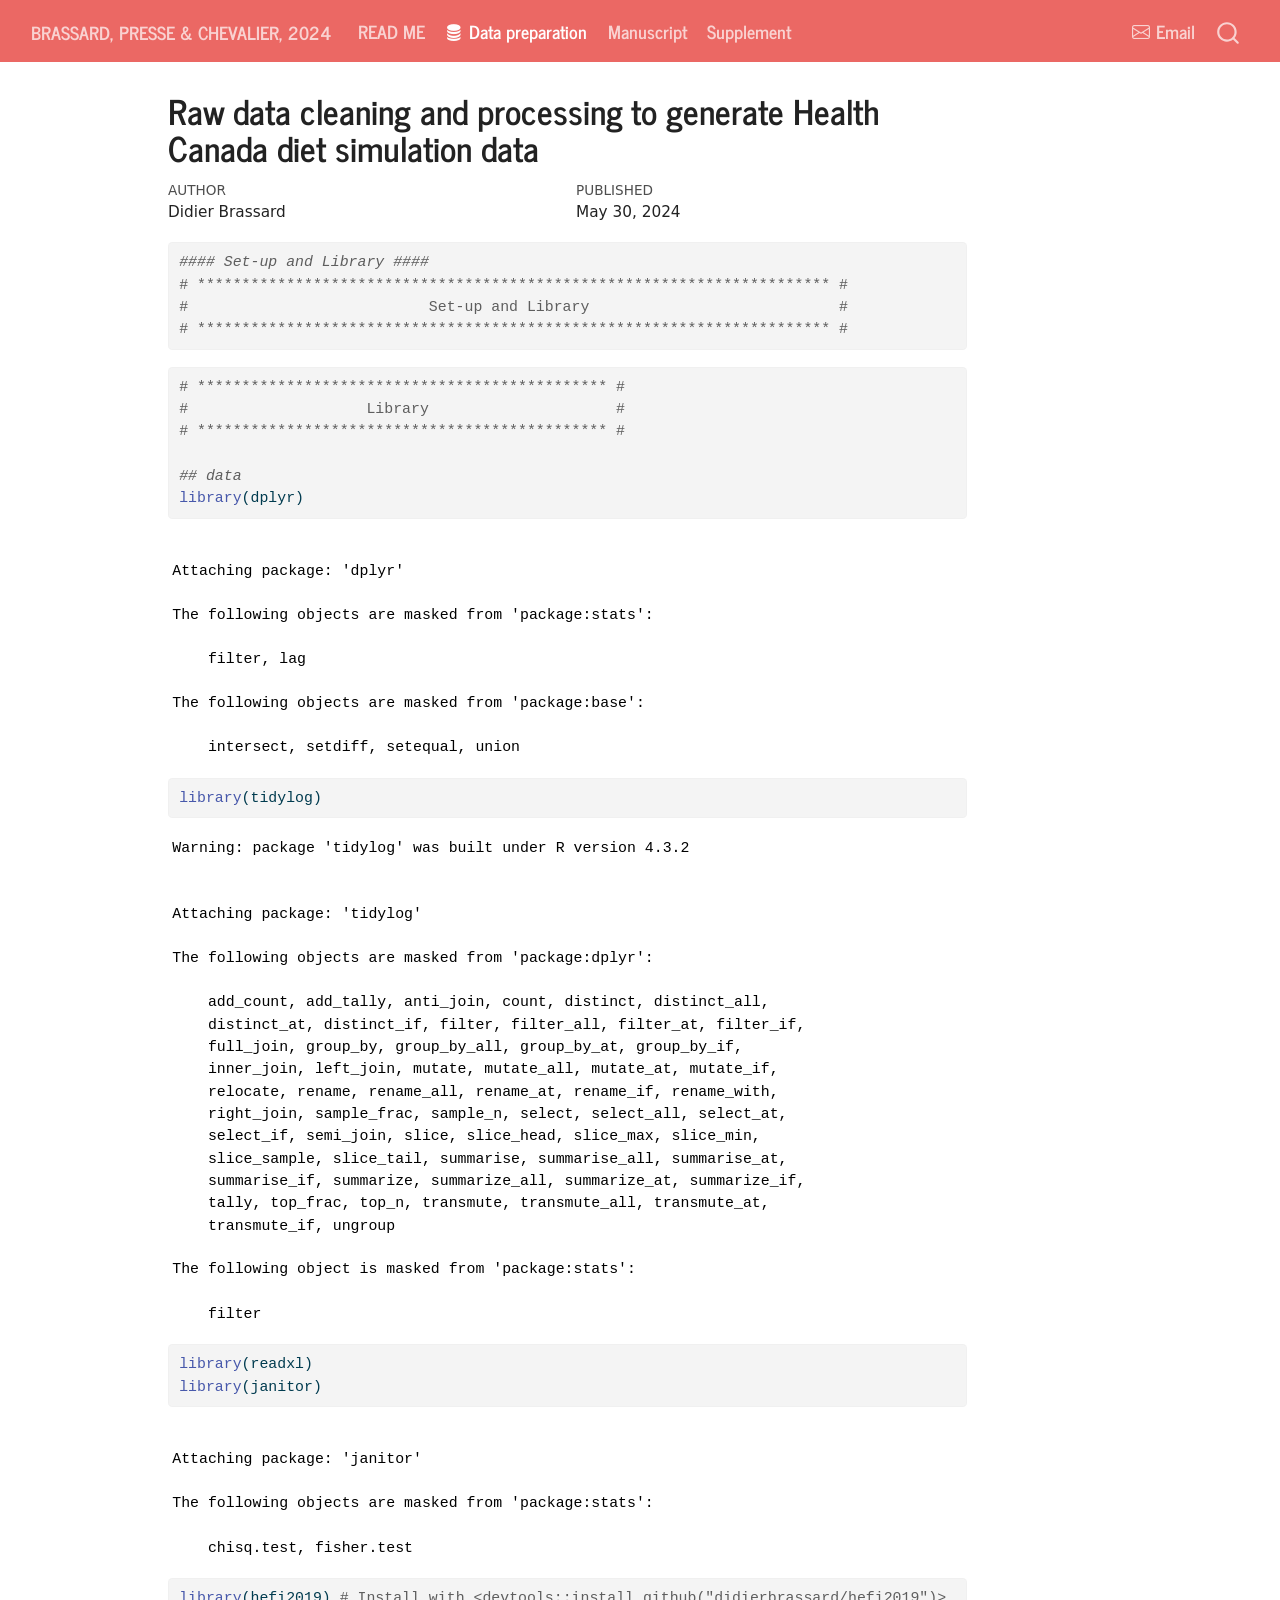
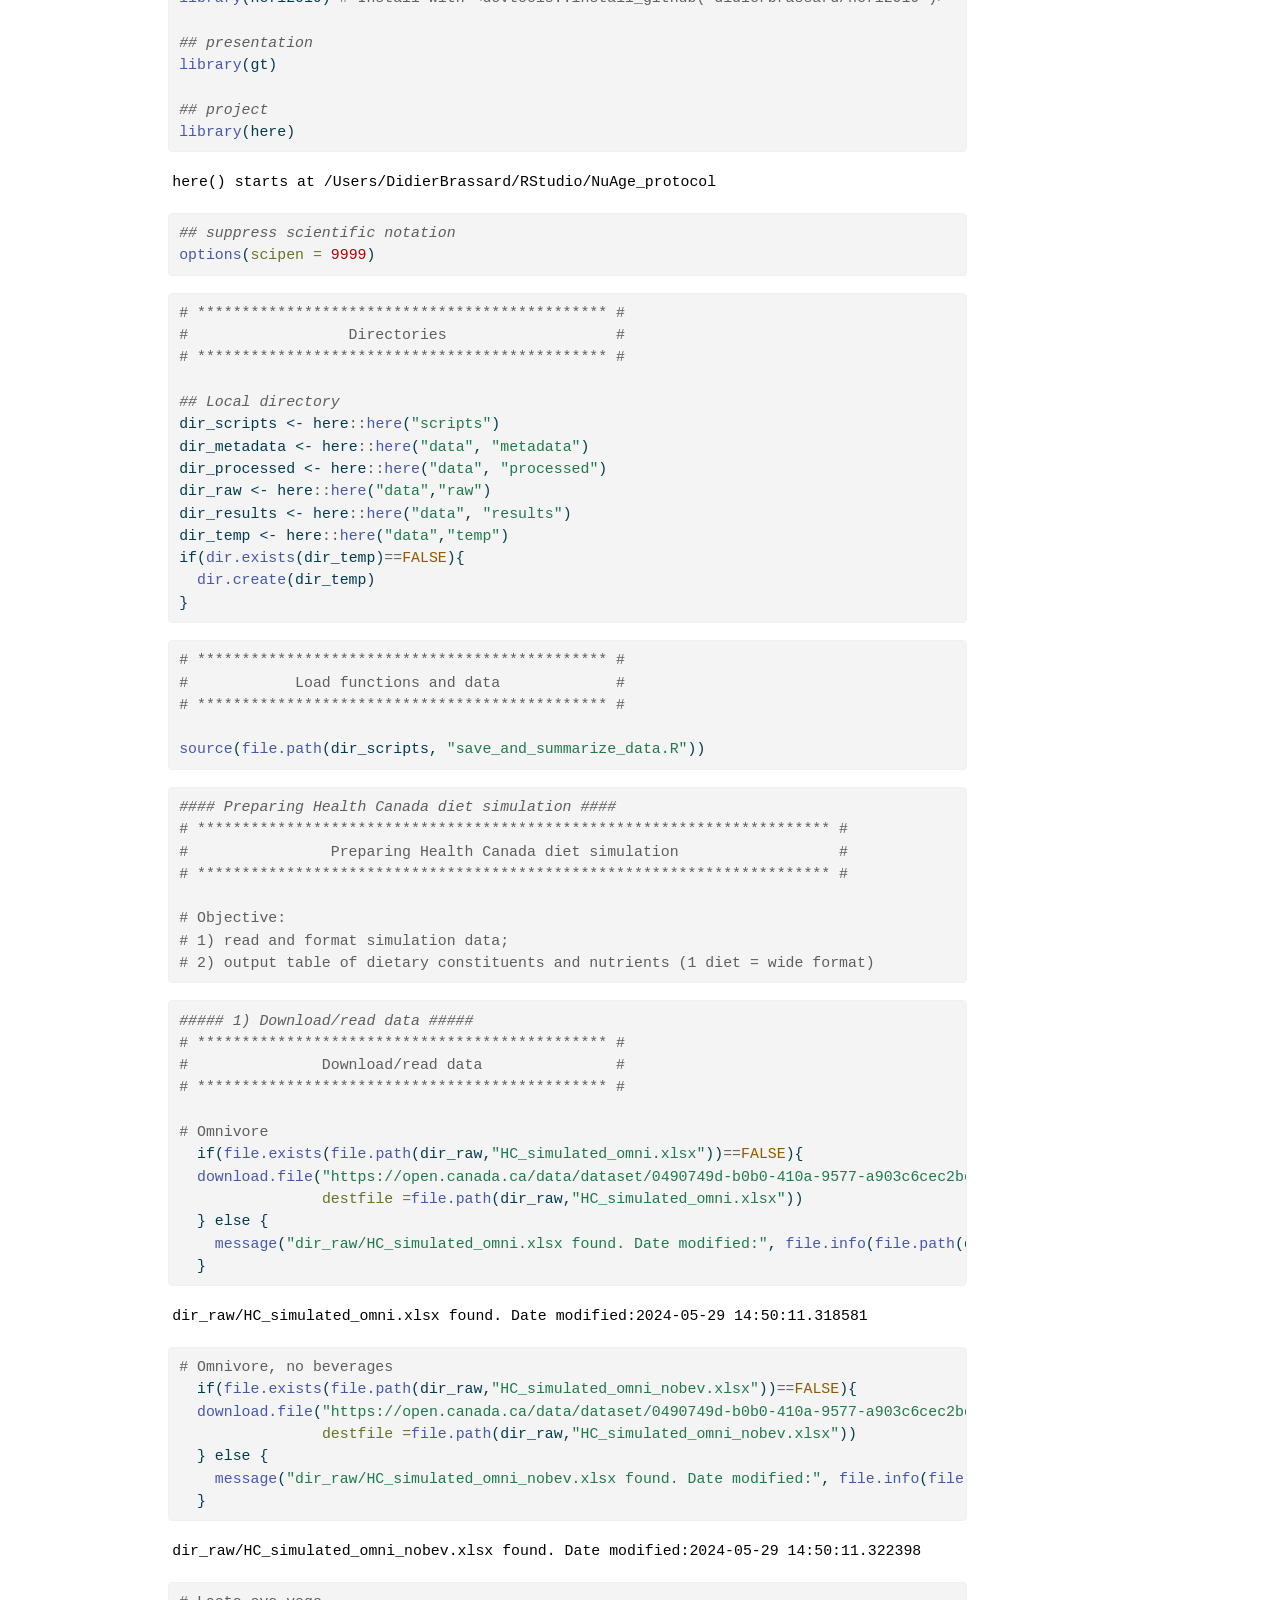
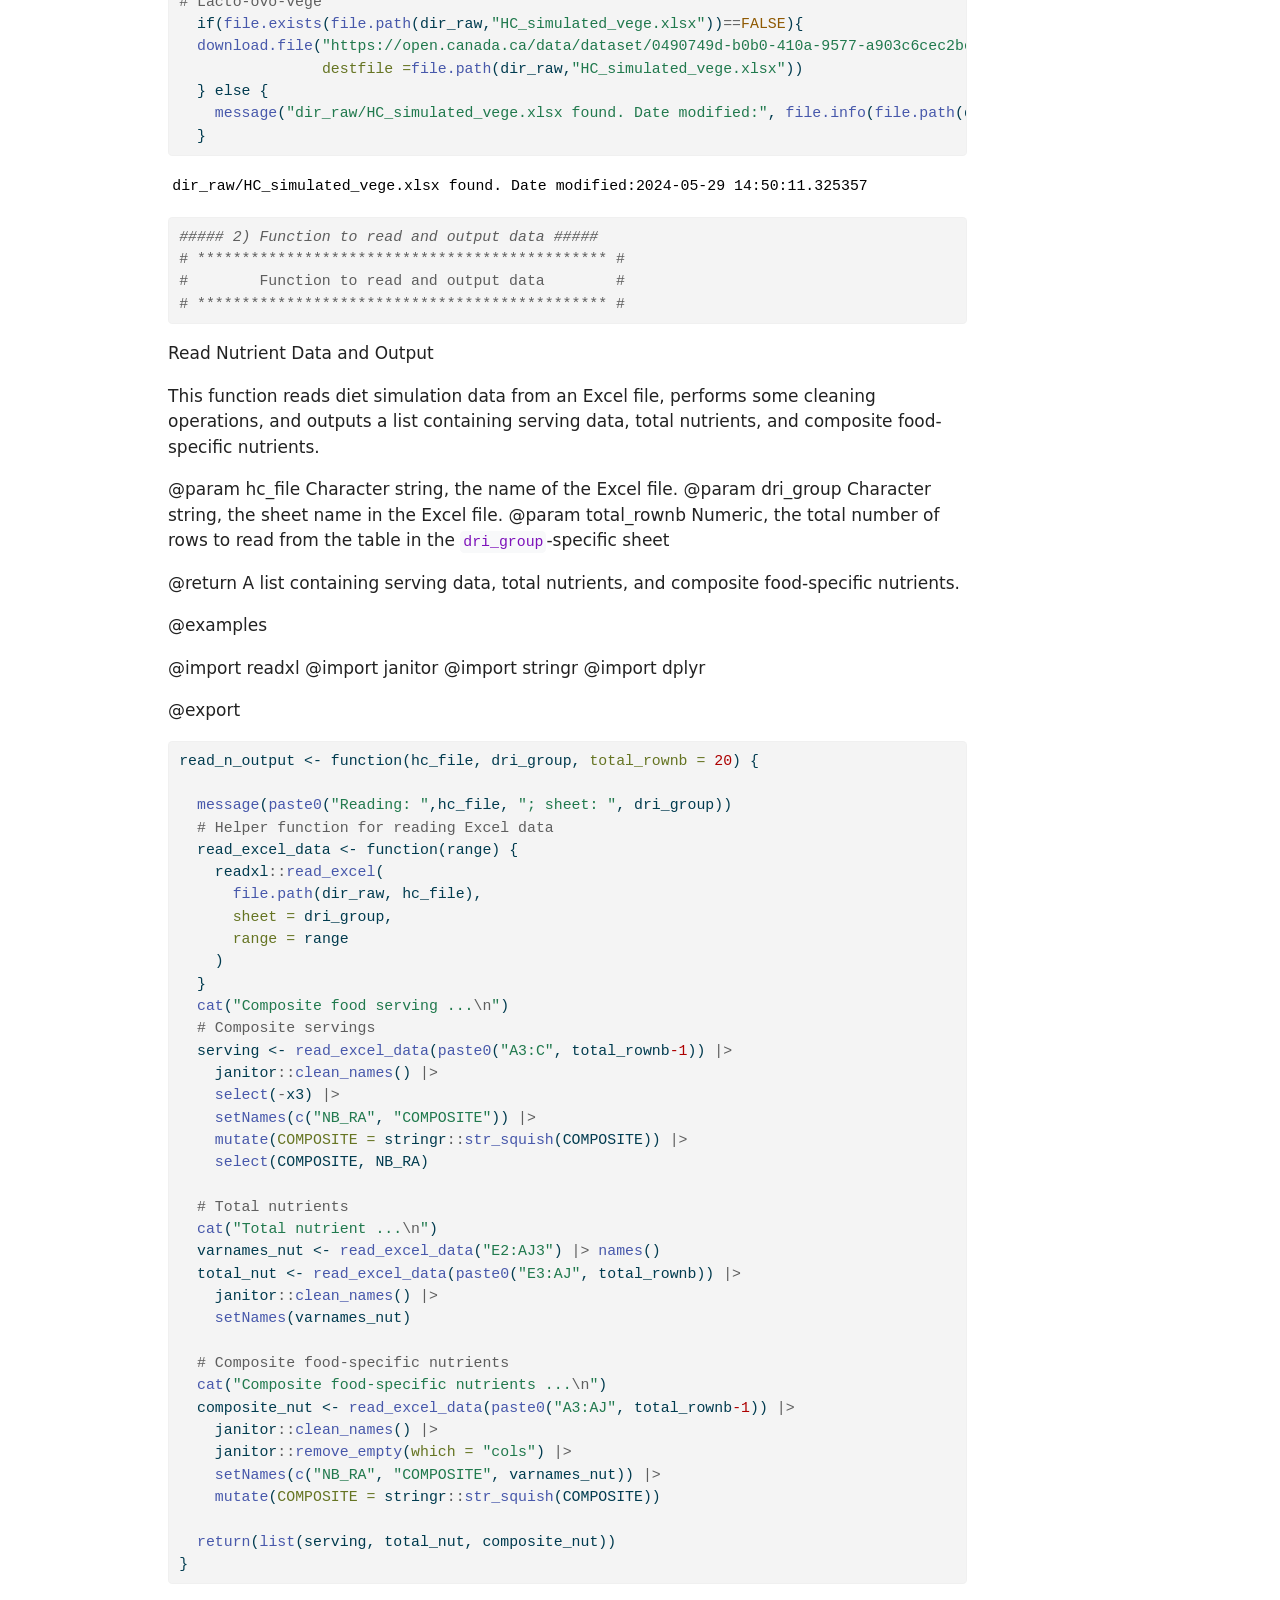
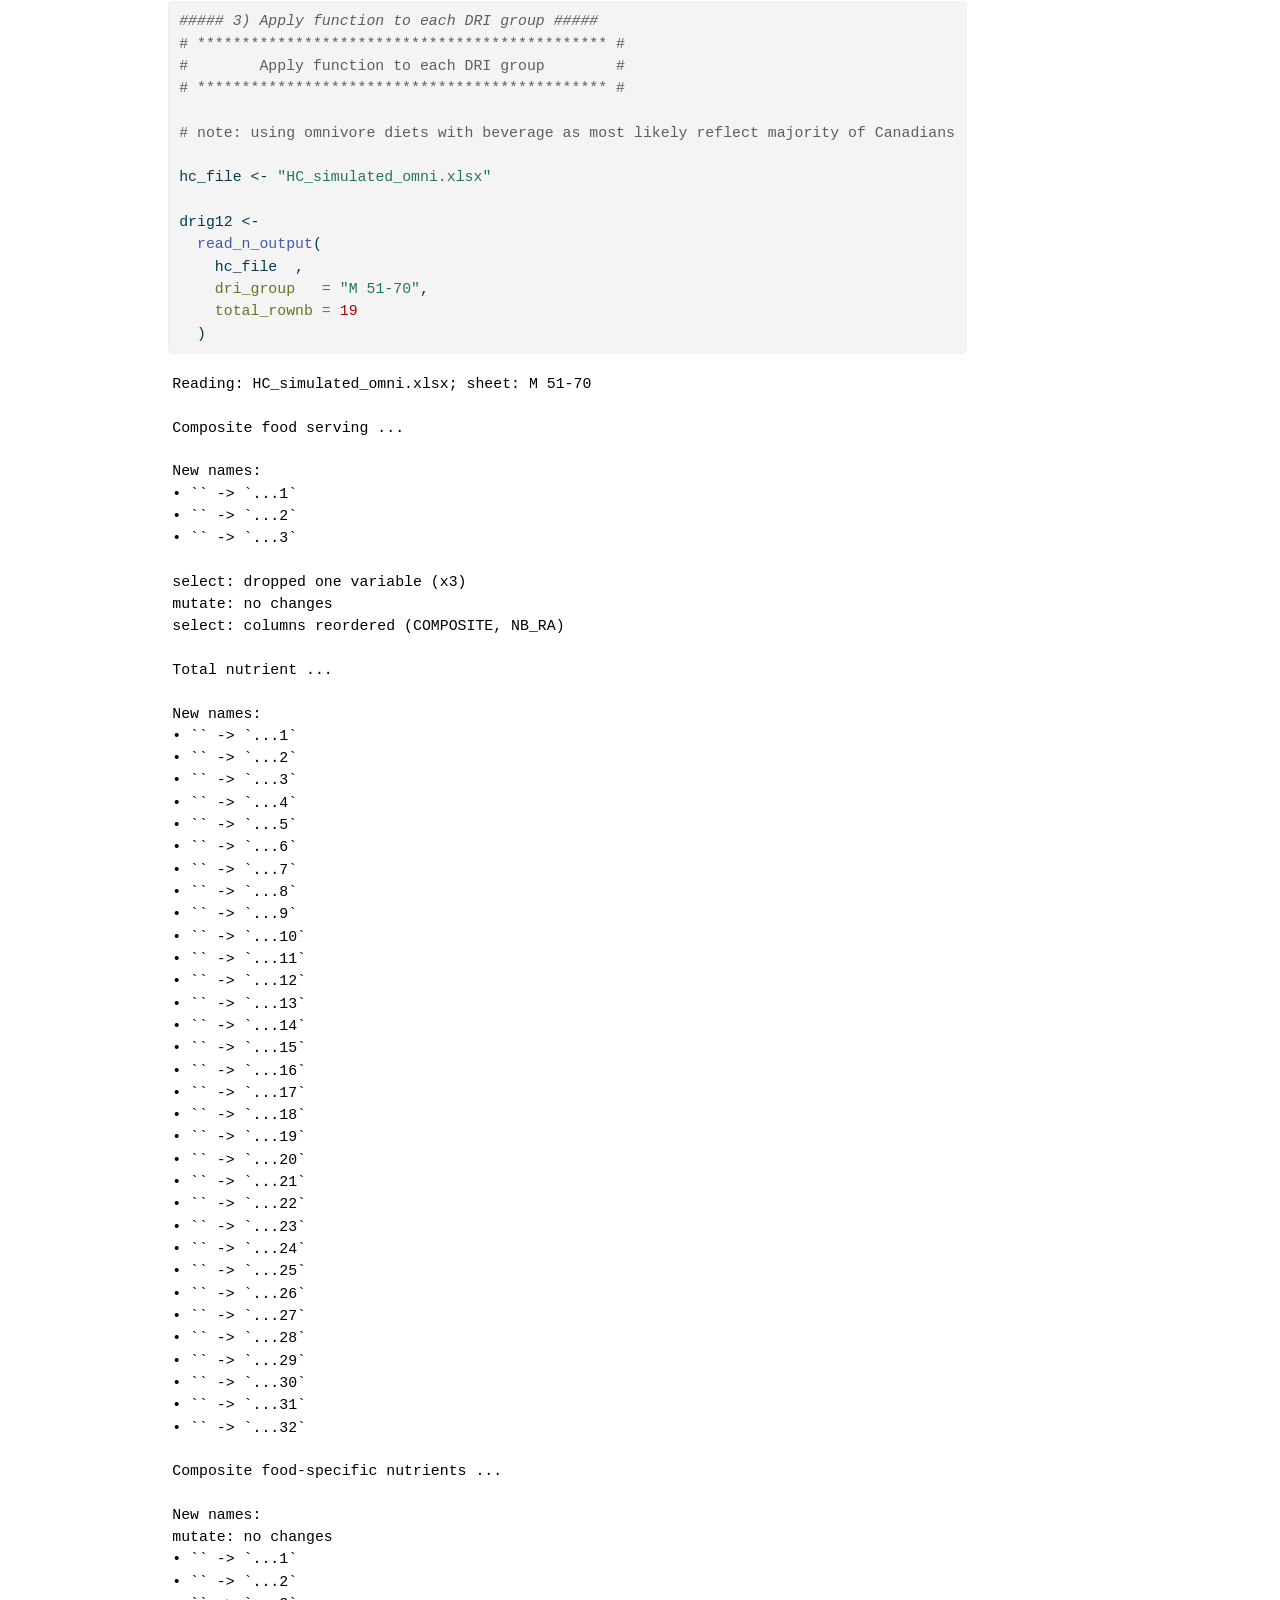
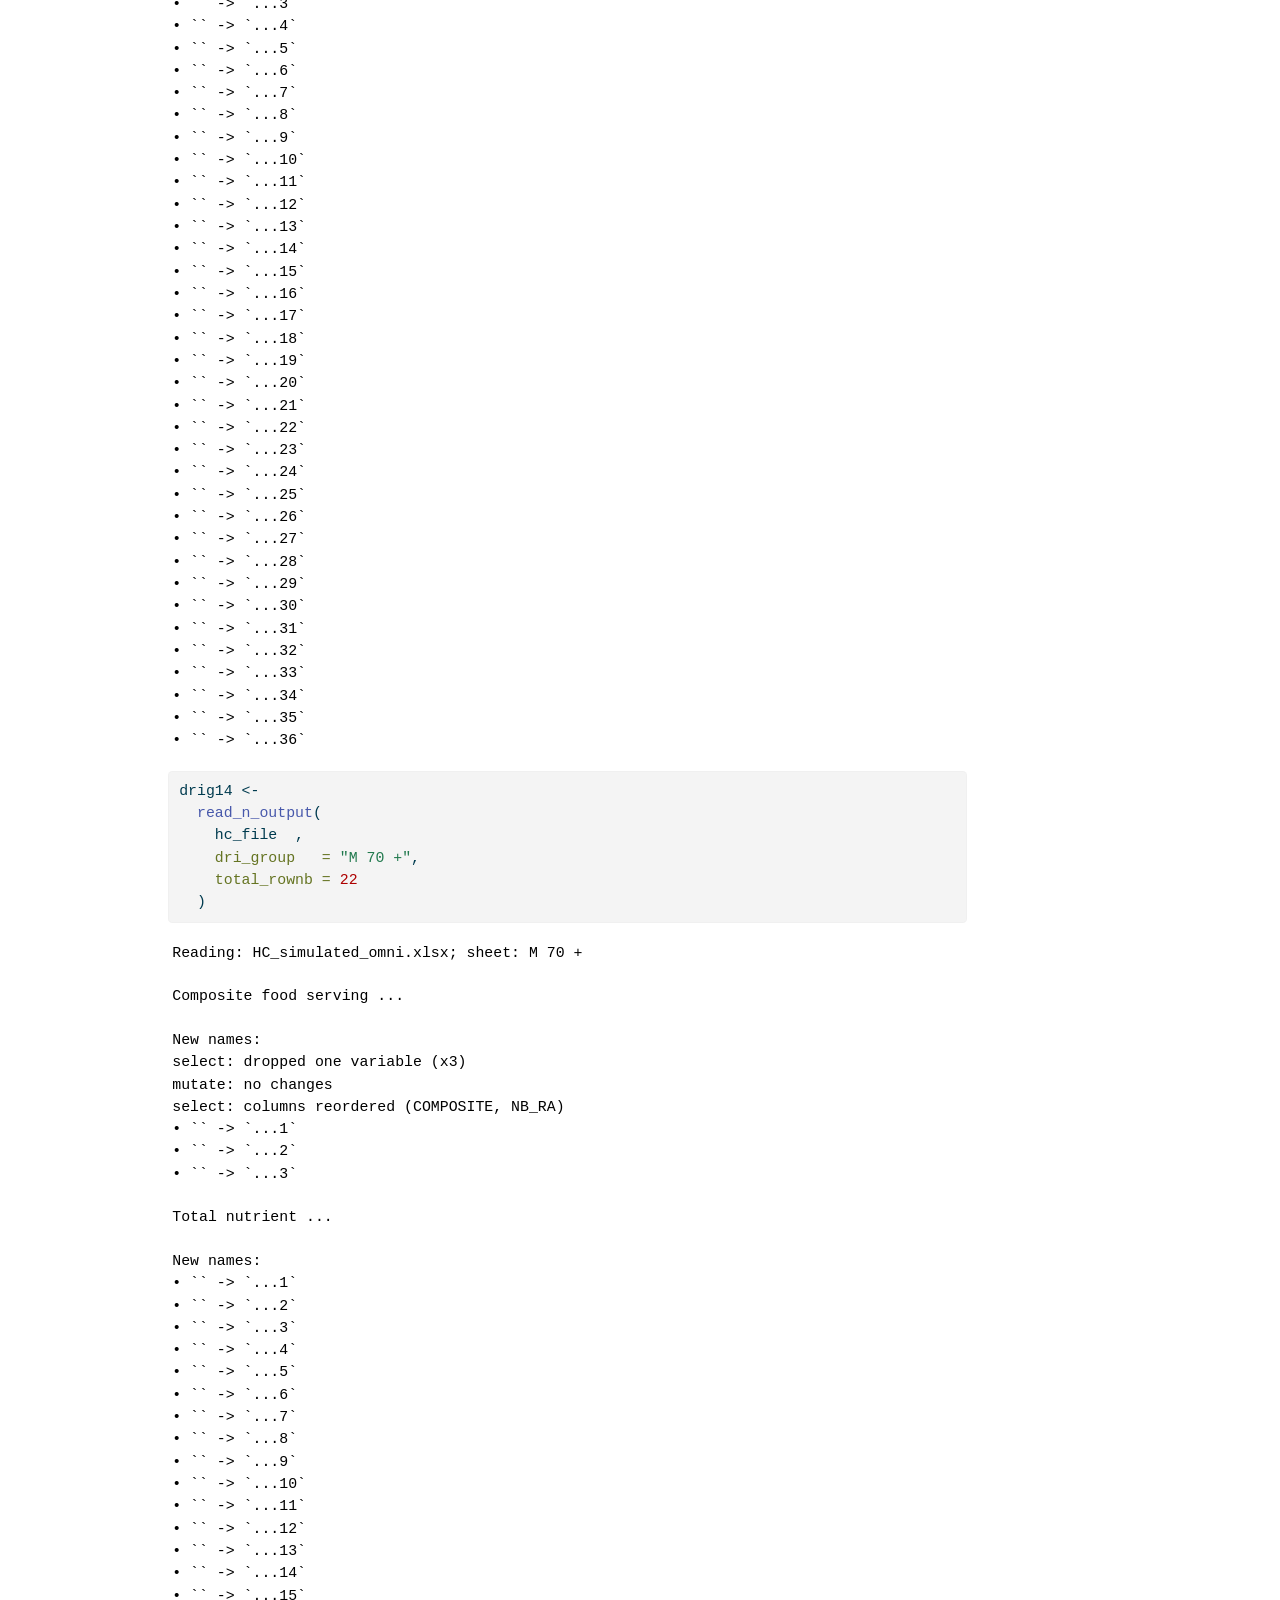
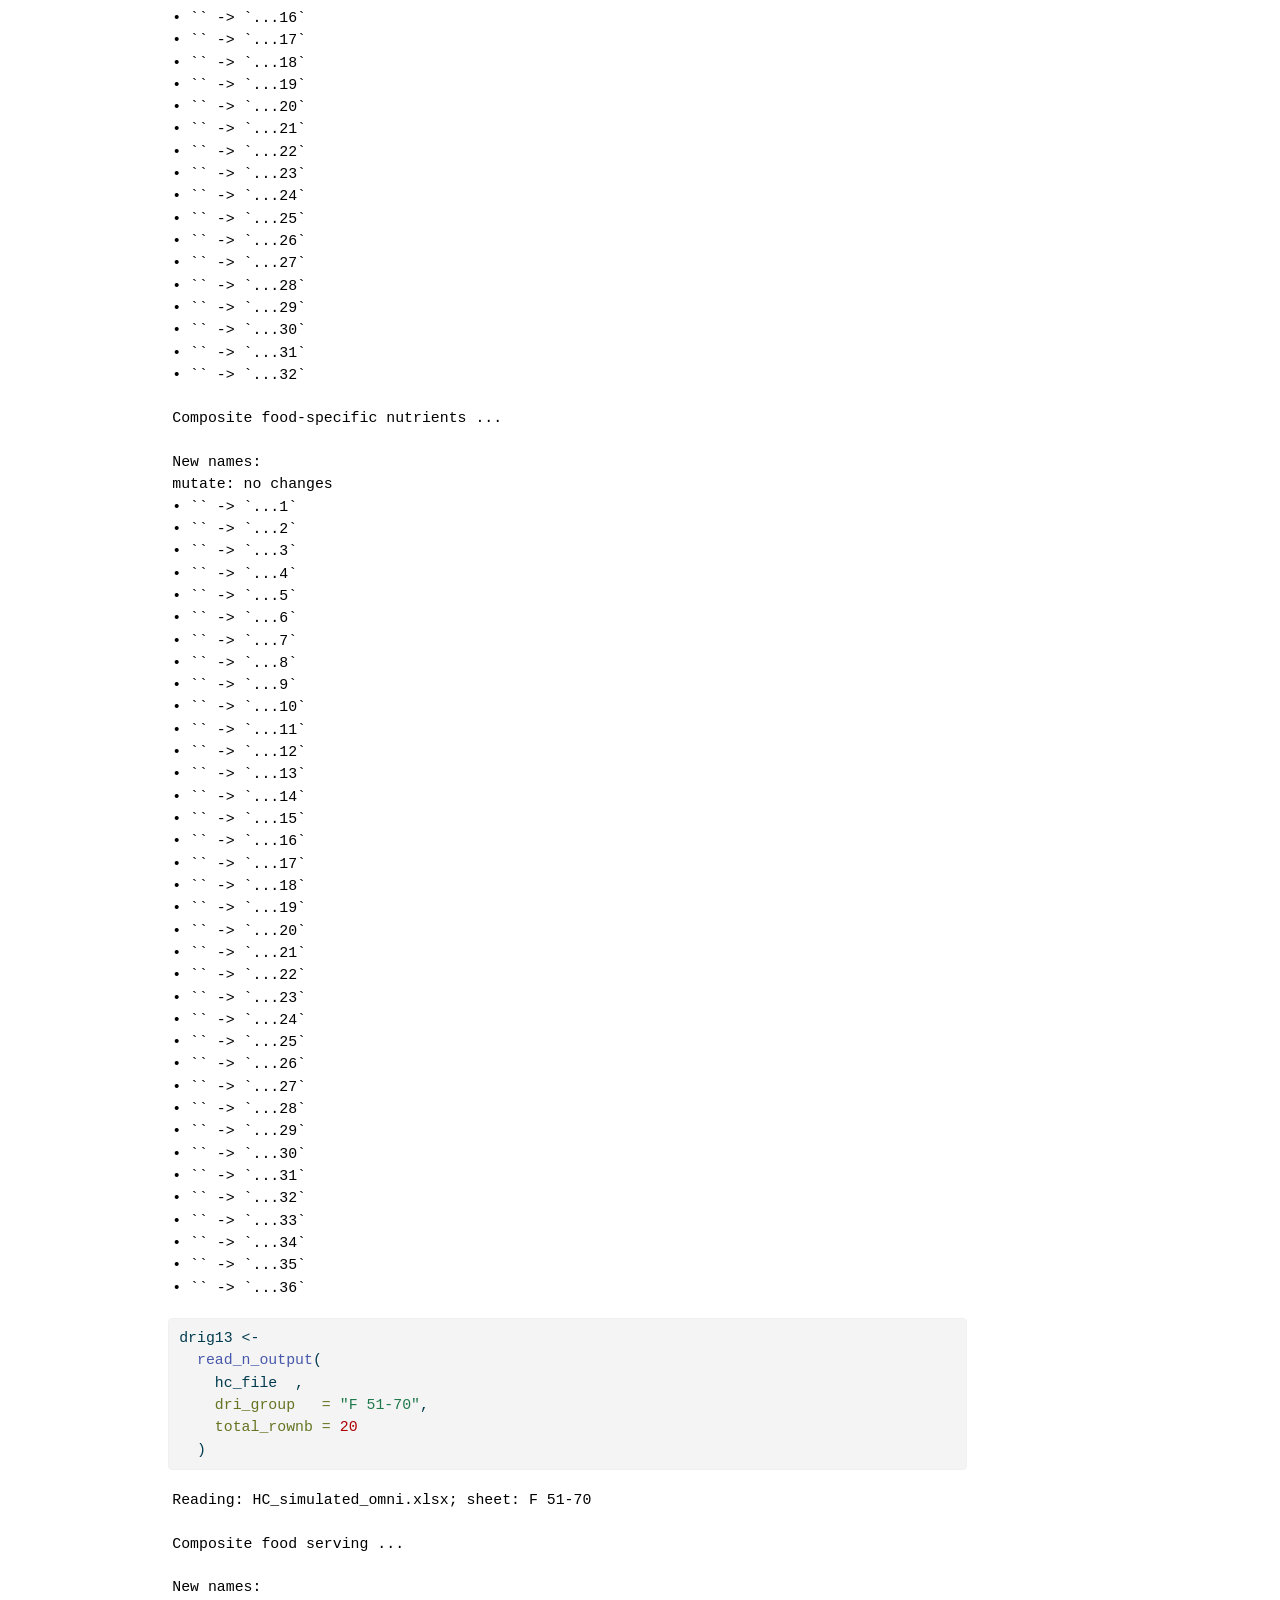
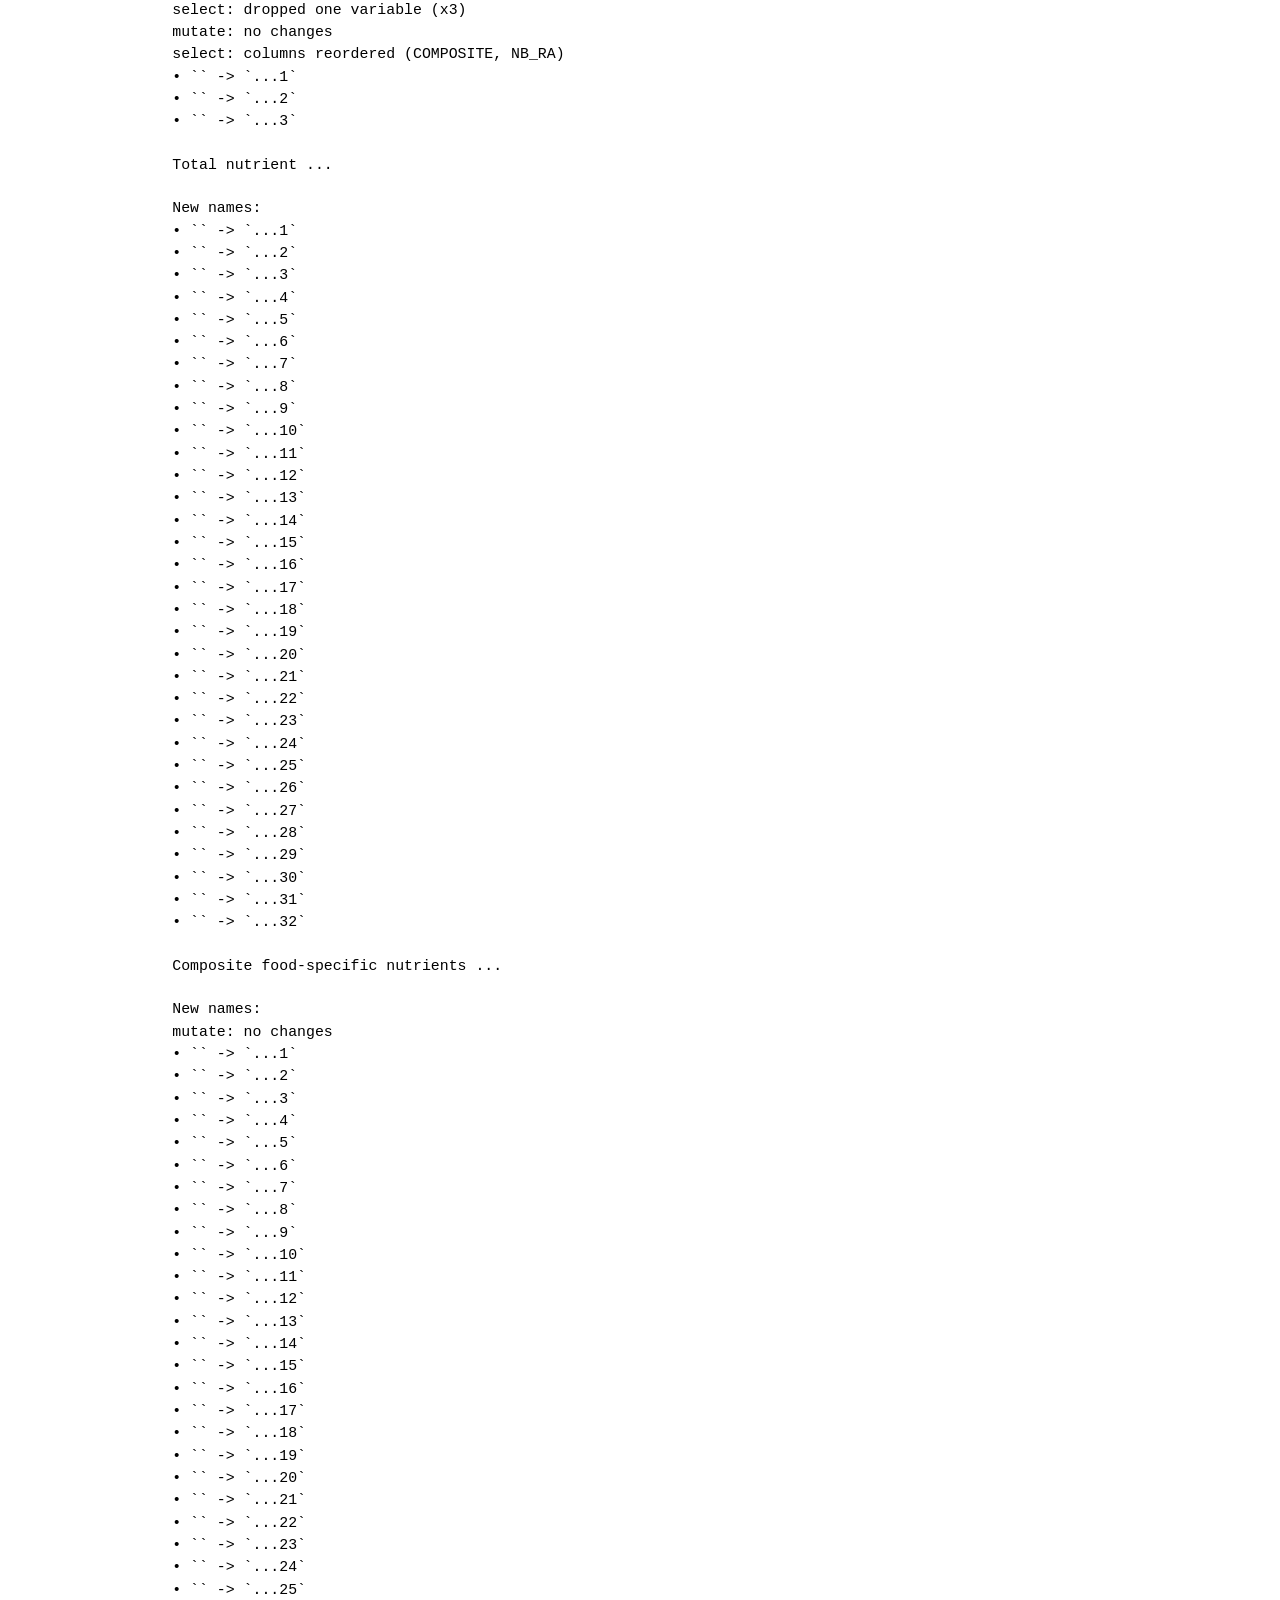
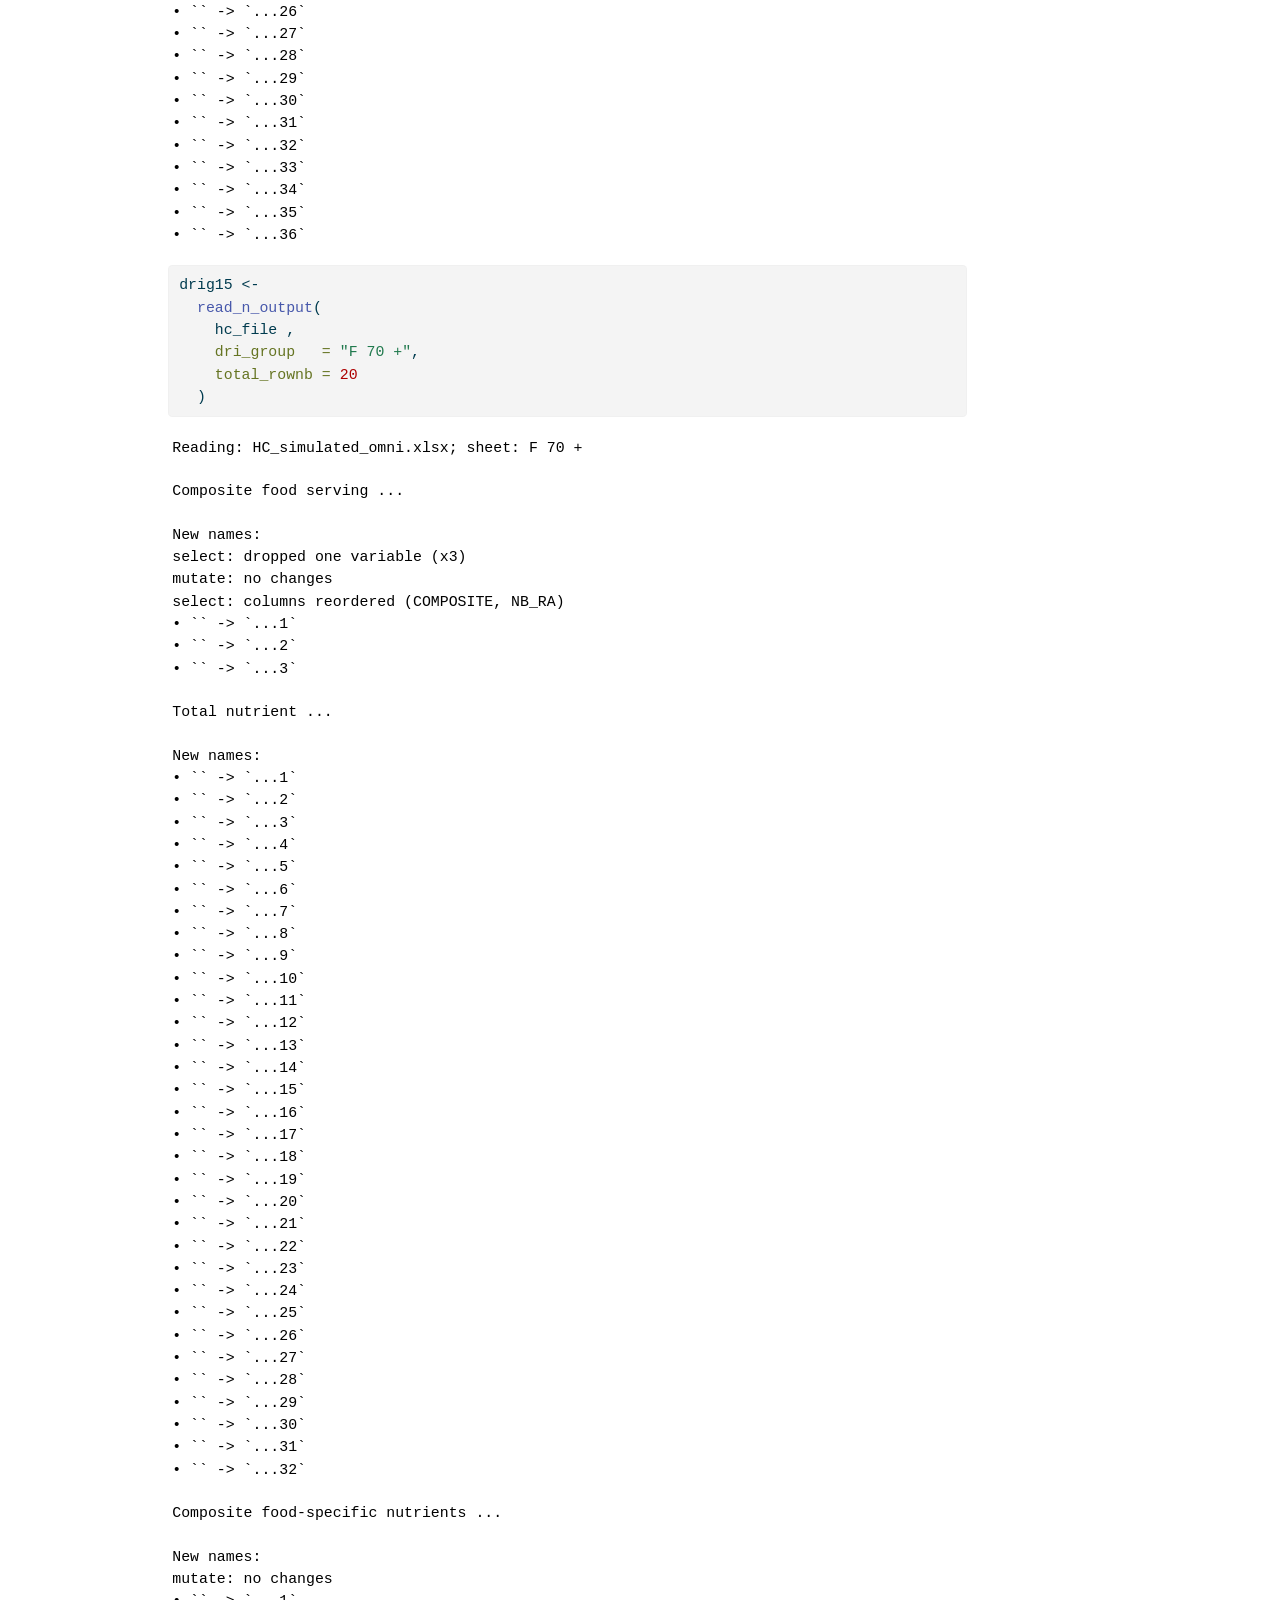
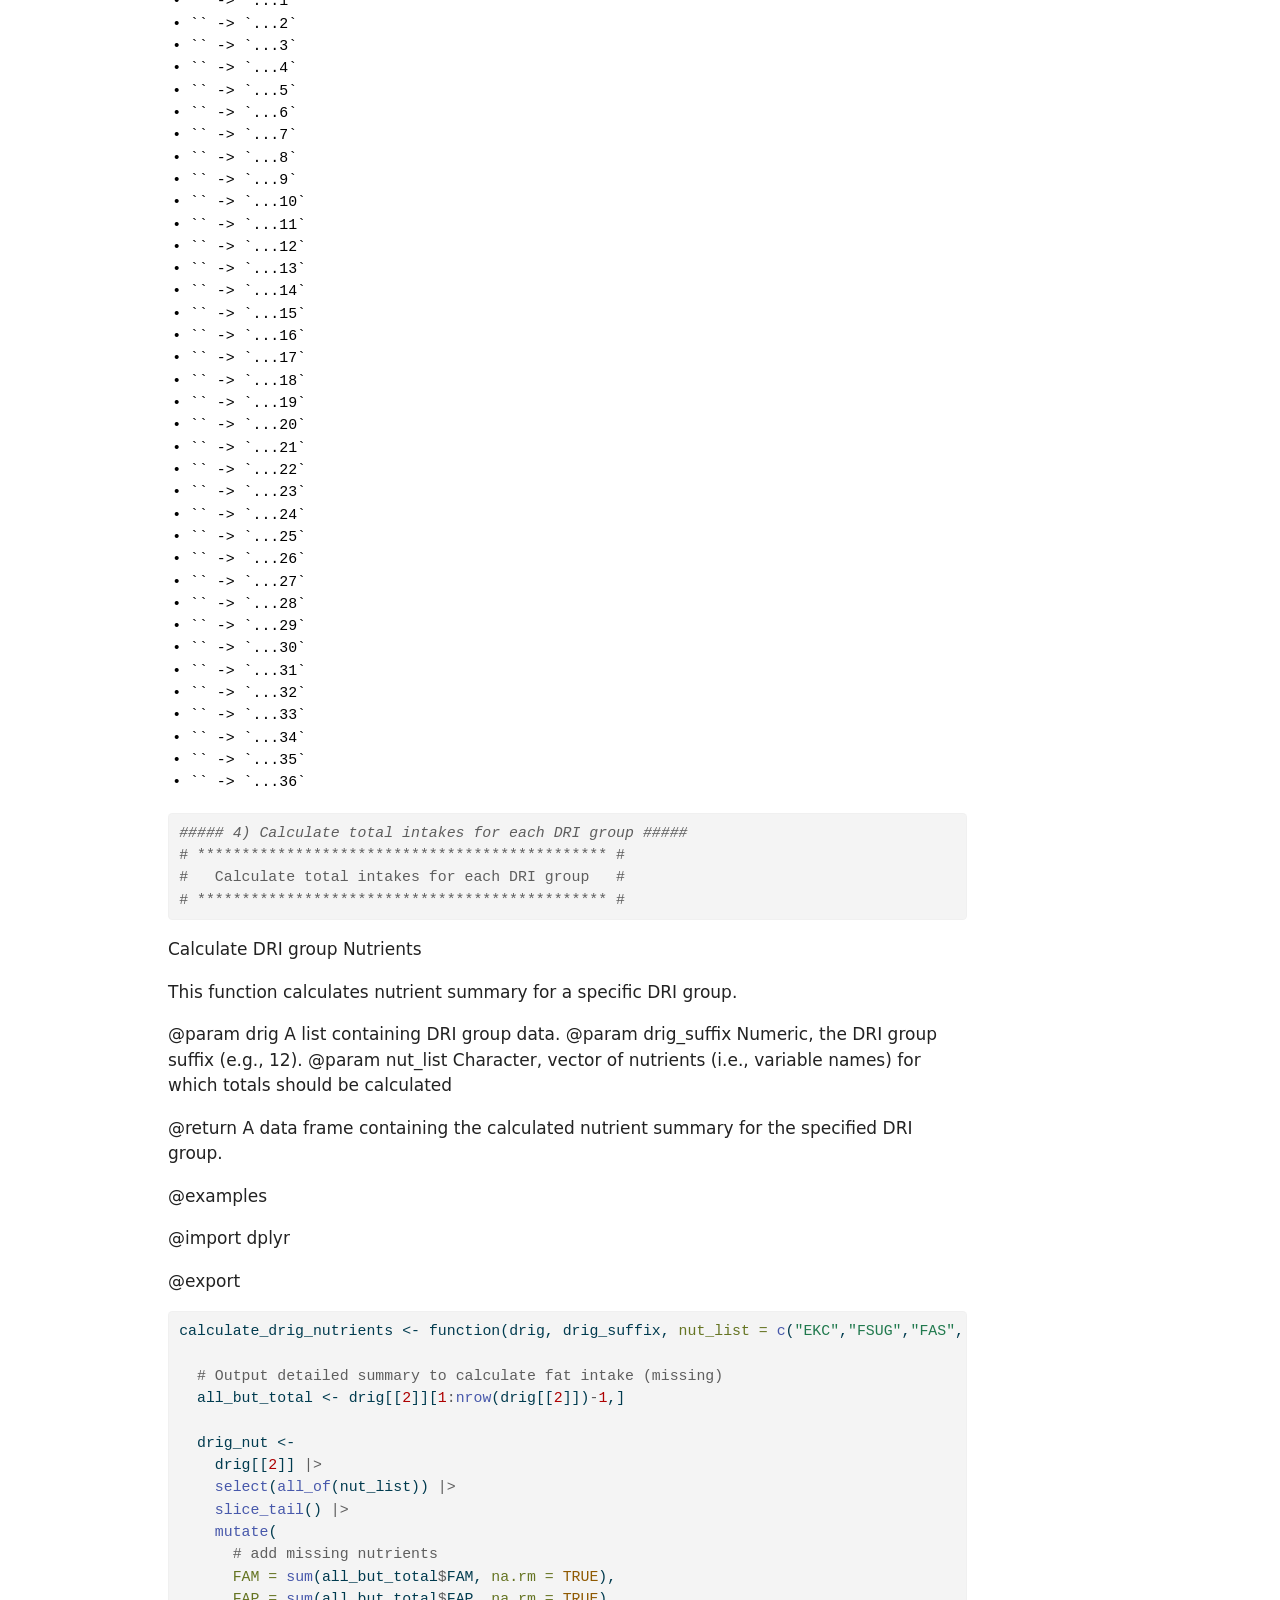
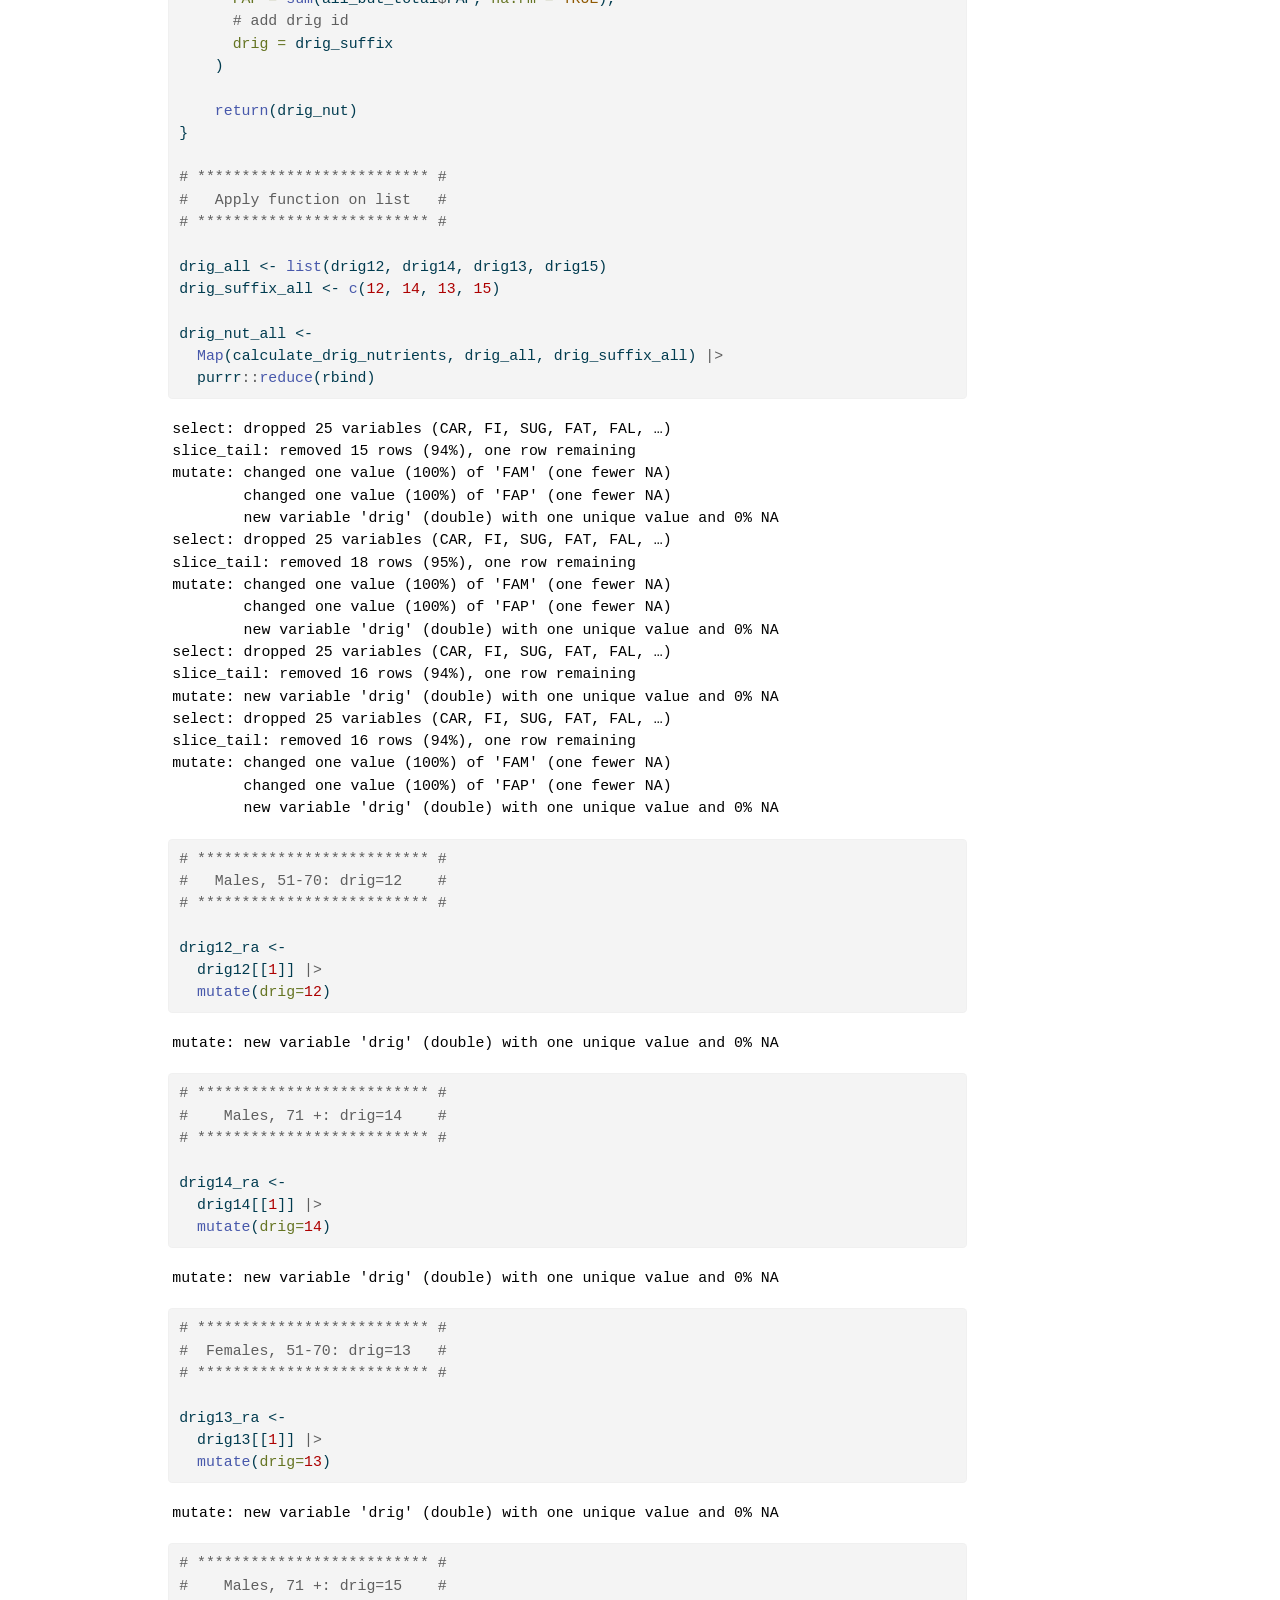
==== commit 86106e12: "/docs final revision" ====
--- a/docs/1.0-Data_preparation.html
+++ b/docs/1.0-Data_preparation.html
@@ -128,7 +128,8 @@
 <span class="menu-text">READ ME</span></a>
   </li>  
   <li class="nav-item">
-    <a class="nav-link active" href="./1.0-Data_preparation.html" aria-current="page"> 
+    <a class="nav-link active" href="./1.0-Data_preparation.html" aria-current="page"> <i class="bi bi-database-fill" role="img">
+</i> 
 <span class="menu-text">Data preparation</span></a>
   </li>  
   <li class="nav-item">
@@ -139,22 +140,12 @@
     <a class="nav-link" href="./9.2-Supplement.html"> 
 <span class="menu-text">Supplement</span></a>
   </li>  
-  <li class="nav-item">
-    <a class="nav-link" href="./google.ca"> <i class="bi bi-database-fill" role="img">
-</i> 
-<span class="menu-text">Access data</span></a>
-  </li>  
 </ul>
             <ul class="navbar-nav navbar-nav-scroll ms-auto">
   <li class="nav-item">
     <a class="nav-link" href="mailto:didier.brassard@mcgill.ca"> <i class="bi bi-envelope" role="img">
 </i> 
 <span class="menu-text">Email</span></a>
-  </li>  
-  <li class="nav-item">
-    <a class="nav-link" href="https://twitter.com/didier_dtp"> <i class="bi bi-twitter" role="img">
-</i> 
-<span class="menu-text">Twitter</span></a>
   </li>  
 </ul>
           </div> <!-- /navcollapse -->
@@ -1149,23 +1140,23 @@
 <pre><code>select: dropped 8 variables (drig, ekc, fsug, fas, fam, …)</code></pre>
 </div>
 <div class="cell-output-display">
-<div id="wvyzbdmrcv" style="padding-left:0px;padding-right:0px;padding-top:10px;padding-bottom:10px;overflow-x:auto;overflow-y:auto;width:auto;height:auto;">
-<style>#wvyzbdmrcv table {
+<div id="yibpejclyn" style="padding-left:0px;padding-right:0px;padding-top:10px;padding-bottom:10px;overflow-x:auto;overflow-y:auto;width:auto;height:auto;">
+<style>#yibpejclyn table {
   font-family: system-ui, 'Segoe UI', Roboto, Helvetica, Arial, sans-serif, 'Apple Color Emoji', 'Segoe UI Emoji', 'Segoe UI Symbol', 'Noto Color Emoji';
   -webkit-font-smoothing: antialiased;
   -moz-osx-font-smoothing: grayscale;
 }
 
-#wvyzbdmrcv thead, #wvyzbdmrcv tbody, #wvyzbdmrcv tfoot, #wvyzbdmrcv tr, #wvyzbdmrcv td, #wvyzbdmrcv th {
+#yibpejclyn thead, #yibpejclyn tbody, #yibpejclyn tfoot, #yibpejclyn tr, #yibpejclyn td, #yibpejclyn th {
   border-style: none;
 }
 
-#wvyzbdmrcv p {
+#yibpejclyn p {
   margin: 0;
   padding: 0;
 }
 
-#wvyzbdmrcv .gt_table {
+#yibpejclyn .gt_table {
   display: table;
   border-collapse: collapse;
   line-height: normal;
@@ -1191,12 +1182,12 @@
   border-left-color: #D3D3D3;
 }
 
-#wvyzbdmrcv .gt_caption {
+#yibpejclyn .gt_caption {
   padding-top: 4px;
   padding-bottom: 4px;
 }
 
-#wvyzbdmrcv .gt_title {
+#yibpejclyn .gt_title {
   color: #333333;
   font-size: 125%;
   font-weight: initial;
@@ -1208,7 +1199,7 @@
   border-bottom-width: 0;
 }
 
-#wvyzbdmrcv .gt_subtitle {
+#yibpejclyn .gt_subtitle {
   color: #333333;
   font-size: 85%;
   font-weight: initial;
@@ -1220,7 +1211,7 @@
   border-top-width: 0;
 }
 
-#wvyzbdmrcv .gt_heading {
+#yibpejclyn .gt_heading {
   background-color: #FFFFFF;
   text-align: center;
   border-bottom-color: #FFFFFF;
@@ -1232,13 +1223,13 @@
   border-right-color: #D3D3D3;
 }
 
-#wvyzbdmrcv .gt_bottom_border {
+#yibpejclyn .gt_bottom_border {
   border-bottom-style: solid;
   border-bottom-width: 2px;
   border-bottom-color: #D3D3D3;
 }
 
-#wvyzbdmrcv .gt_col_headings {
+#yibpejclyn .gt_col_headings {
   border-top-style: solid;
   border-top-width: 2px;
   border-top-color: #D3D3D3;
@@ -1253,7 +1244,7 @@
   border-right-color: #D3D3D3;
 }
 
-#wvyzbdmrcv .gt_col_heading {
+#yibpejclyn .gt_col_heading {
   color: #333333;
   background-color: #FFFFFF;
   font-size: 100%;
@@ -1273,7 +1264,7 @@
   overflow-x: hidden;
 }
 
-#wvyzbdmrcv .gt_column_spanner_outer {
+#yibpejclyn .gt_column_spanner_outer {
   color: #333333;
   background-color: #FFFFFF;
   font-size: 100%;
@@ -1285,15 +1276,15 @@
   padding-right: 4px;
 }
 
-#wvyzbdmrcv .gt_column_spanner_outer:first-child {
+#yibpejclyn .gt_column_spanner_outer:first-child {
   padding-left: 0;
 }
 
-#wvyzbdmrcv .gt_column_spanner_outer:last-child {
+#yibpejclyn .gt_column_spanner_outer:last-child {
   padding-right: 0;
 }
 
-#wvyzbdmrcv .gt_column_spanner {
+#yibpejclyn .gt_column_spanner {
   border-bottom-style: solid;
   border-bottom-width: 2px;
   border-bottom-color: #D3D3D3;
@@ -1305,11 +1296,11 @@
   width: 100%;
 }
 
-#wvyzbdmrcv .gt_spanner_row {
+#yibpejclyn .gt_spanner_row {
   border-bottom-style: hidden;
 }
 
-#wvyzbdmrcv .gt_group_heading {
+#yibpejclyn .gt_group_heading {
   padding-top: 8px;
   padding-bottom: 8px;
   padding-left: 5px;
@@ -1335,7 +1326,7 @@
   text-align: left;
 }
 
-#wvyzbdmrcv .gt_empty_group_heading {
+#yibpejclyn .gt_empty_group_heading {
   padding: 0.5px;
   color: #333333;
   background-color: #FFFFFF;
@@ -1350,15 +1341,15 @@
   vertical-align: middle;
 }
 
-#wvyzbdmrcv .gt_from_md > :first-child {
+#yibpejclyn .gt_from_md > :first-child {
   margin-top: 0;
 }
 
-#wvyzbdmrcv .gt_from_md > :last-child {
+#yibpejclyn .gt_from_md > :last-child {
   margin-bottom: 0;
 }
 
-#wvyzbdmrcv .gt_row {
+#yibpejclyn .gt_row {
   padding-top: 8px;
   padding-bottom: 8px;
   padding-left: 5px;
@@ -1377,7 +1368,7 @@
   overflow-x: hidden;
 }
 
-#wvyzbdmrcv .gt_stub {
+#yibpejclyn .gt_stub {
   color: #333333;
   background-color: #FFFFFF;
   font-size: 100%;
@@ -1390,7 +1381,7 @@
   padding-right: 5px;
 }
 
-#wvyzbdmrcv .gt_stub_row_group {
+#yibpejclyn .gt_stub_row_group {
   color: #333333;
   background-color: #FFFFFF;
   font-size: 100%;
@@ -1404,15 +1395,15 @@
   vertical-align: top;
 }
 
-#wvyzbdmrcv .gt_row_group_first td {
+#yibpejclyn .gt_row_group_first td {
   border-top-width: 2px;
 }
 
-#wvyzbdmrcv .gt_row_group_first th {
+#yibpejclyn .gt_row_group_first th {
   border-top-width: 2px;
 }
 
-#wvyzbdmrcv .gt_summary_row {
+#yibpejclyn .gt_summary_row {
   color: #333333;
   background-color: #FFFFFF;
   text-transform: inherit;
@@ -1422,16 +1413,16 @@
   padding-right: 5px;
 }
 
-#wvyzbdmrcv .gt_first_summary_row {
+#yibpejclyn .gt_first_summary_row {
   border-top-style: solid;
   border-top-color: #D3D3D3;
 }
 
-#wvyzbdmrcv .gt_first_summary_row.thick {
+#yibpejclyn .gt_first_summary_row.thick {
   border-top-width: 2px;
 }
 
-#wvyzbdmrcv .gt_last_summary_row {
+#yibpejclyn .gt_last_summary_row {
   padding-top: 8px;
   padding-bottom: 8px;
   padding-left: 5px;
@@ -1441,7 +1432,7 @@
   border-bottom-color: #D3D3D3;
 }
 
-#wvyzbdmrcv .gt_grand_summary_row {
+#yibpejclyn .gt_grand_summary_row {
   color: #333333;
   background-color: #FFFFFF;
   text-transform: inherit;
@@ -1451,7 +1442,7 @@
   padding-right: 5px;
 }
 
-#wvyzbdmrcv .gt_first_grand_summary_row {
+#yibpejclyn .gt_first_grand_summary_row {
   padding-top: 8px;
   padding-bottom: 8px;
   padding-left: 5px;
@@ -1461,7 +1452,7 @@
   border-top-color: #D3D3D3;
 }
 
-#wvyzbdmrcv .gt_last_grand_summary_row_top {
+#yibpejclyn .gt_last_grand_summary_row_top {
   padding-top: 8px;
   padding-bottom: 8px;
   padding-left: 5px;
@@ -1471,11 +1462,11 @@
   border-bottom-color: #D3D3D3;
 }
 
-#wvyzbdmrcv .gt_striped {
+#yibpejclyn .gt_striped {
   background-color: rgba(128, 128, 128, 0.05);
 }
 
-#wvyzbdmrcv .gt_table_body {
+#yibpejclyn .gt_table_body {
   border-top-style: solid;
   border-top-width: 2px;
   border-top-color: #D3D3D3;
@@ -1484,7 +1475,7 @@
   border-bottom-color: #D3D3D3;
 }
 
-#wvyzbdmrcv .gt_footnotes {
+#yibpejclyn .gt_footnotes {
   color: #333333;
   background-color: #FFFFFF;
   border-bottom-style: none;
@@ -1498,7 +1489,7 @@
   border-right-color: #D3D3D3;
 }
 
-#wvyzbdmrcv .gt_footnote {
+#yibpejclyn .gt_footnote {
   margin: 0px;
   font-size: 90%;
   padding-top: 4px;
@@ -1507,7 +1498,7 @@
   padding-right: 5px;
 }
 
-#wvyzbdmrcv .gt_sourcenotes {
+#yibpejclyn .gt_sourcenotes {
   color: #333333;
   background-color: #FFFFFF;
   border-bottom-style: none;
@@ -1521,7 +1512,7 @@
   border-right-color: #D3D3D3;
 }
 
-#wvyzbdmrcv .gt_sourcenote {
+#yibpejclyn .gt_sourcenote {
   font-size: 90%;
   padding-top: 4px;
   padding-bottom: 4px;
@@ -1529,63 +1520,63 @@
   padding-right: 5px;
 }
 
-#wvyzbdmrcv .gt_left {
+#yibpejclyn .gt_left {
   text-align: left;
 }
 
-#wvyzbdmrcv .gt_center {
+#yibpejclyn .gt_center {
   text-align: center;
 }
 
-#wvyzbdmrcv .gt_right {
+#yibpejclyn .gt_right {
   text-align: right;
   font-variant-numeric: tabular-nums;
 }
 
-#wvyzbdmrcv .gt_font_normal {
+#yibpejclyn .gt_font_normal {
   font-weight: normal;
 }
 
-#wvyzbdmrcv .gt_font_bold {
+#yibpejclyn .gt_font_bold {
   font-weight: bold;
 }
 
-#wvyzbdmrcv .gt_font_italic {
+#yibpejclyn .gt_font_italic {
   font-style: italic;
 }
 
-#wvyzbdmrcv .gt_super {
+#yibpejclyn .gt_super {
   font-size: 65%;
 }
 
-#wvyzbdmrcv .gt_footnote_marks {
+#yibpejclyn .gt_footnote_marks {
   font-size: 75%;
   vertical-align: 0.4em;
   position: initial;
 }
 
-#wvyzbdmrcv .gt_asterisk {
+#yibpejclyn .gt_asterisk {
   font-size: 100%;
   vertical-align: 0;
 }
 
-#wvyzbdmrcv .gt_indent_1 {
+#yibpejclyn .gt_indent_1 {
   text-indent: 5px;
 }
 
-#wvyzbdmrcv .gt_indent_2 {
+#yibpejclyn .gt_indent_2 {
   text-indent: 10px;
 }
 
-#wvyzbdmrcv .gt_indent_3 {
+#yibpejclyn .gt_indent_3 {
   text-indent: 15px;
 }
 
-#wvyzbdmrcv .gt_indent_4 {
+#yibpejclyn .gt_indent_4 {
   text-indent: 20px;
 }
 
-#wvyzbdmrcv .gt_indent_5 {
+#yibpejclyn .gt_indent_5 {
   text-indent: 25px;
 }
 </style>
@@ -1672,23 +1663,23 @@
 <pre><code>select: dropped 7 variables (drig, vf, wg, pfpb, pfab, …)</code></pre>
 </div>
 <div class="cell-output-display">
-<div id="uxfkqxhnfm" style="padding-left:0px;padding-right:0px;padding-top:10px;padding-bottom:10px;overflow-x:auto;overflow-y:auto;width:auto;height:auto;">
-<style>#uxfkqxhnfm table {
+<div id="zrgilmugjh" style="padding-left:0px;padding-right:0px;padding-top:10px;padding-bottom:10px;overflow-x:auto;overflow-y:auto;width:auto;height:auto;">
+<style>#zrgilmugjh table {
   font-family: system-ui, 'Segoe UI', Roboto, Helvetica, Arial, sans-serif, 'Apple Color Emoji', 'Segoe UI Emoji', 'Segoe UI Symbol', 'Noto Color Emoji';
   -webkit-font-smoothing: antialiased;
   -moz-osx-font-smoothing: grayscale;
 }
 
-#uxfkqxhnfm thead, #uxfkqxhnfm tbody, #uxfkqxhnfm tfoot, #uxfkqxhnfm tr, #uxfkqxhnfm td, #uxfkqxhnfm th {
+#zrgilmugjh thead, #zrgilmugjh tbody, #zrgilmugjh tfoot, #zrgilmugjh tr, #zrgilmugjh td, #zrgilmugjh th {
   border-style: none;
 }
 
-#uxfkqxhnfm p {
+#zrgilmugjh p {
   margin: 0;
   padding: 0;
 }
 
-#uxfkqxhnfm .gt_table {
+#zrgilmugjh .gt_table {
   display: table;
   border-collapse: collapse;
   line-height: normal;
@@ -1714,12 +1705,12 @@
   border-left-color: #D3D3D3;
 }
 
-#uxfkqxhnfm .gt_caption {
+#zrgilmugjh .gt_caption {
   padding-top: 4px;
   padding-bottom: 4px;
 }
 
-#uxfkqxhnfm .gt_title {
+#zrgilmugjh .gt_title {
   color: #333333;
   font-size: 125%;
   font-weight: initial;
@@ -1731,7 +1722,7 @@
   border-bottom-width: 0;
 }
 
-#uxfkqxhnfm .gt_subtitle {
+#zrgilmugjh .gt_subtitle {
   color: #333333;
   font-size: 85%;
   font-weight: initial;
@@ -1743,7 +1734,7 @@
   border-top-width: 0;
 }
 
-#uxfkqxhnfm .gt_heading {
+#zrgilmugjh .gt_heading {
   background-color: #FFFFFF;
   text-align: center;
   border-bottom-color: #FFFFFF;
@@ -1755,13 +1746,13 @@
   border-right-color: #D3D3D3;
 }
 
-#uxfkqxhnfm .gt_bottom_border {
+#zrgilmugjh .gt_bottom_border {
   border-bottom-style: solid;
   border-bottom-width: 2px;
   border-bottom-color: #D3D3D3;
 }
 
-#uxfkqxhnfm .gt_col_headings {
+#zrgilmugjh .gt_col_headings {
   border-top-style: solid;
   border-top-width: 2px;
   border-top-color: #D3D3D3;
@@ -1776,7 +1767,7 @@
   border-right-color: #D3D3D3;
 }
 
-#uxfkqxhnfm .gt_col_heading {
+#zrgilmugjh .gt_col_heading {
   color: #333333;
   background-color: #FFFFFF;
   font-size: 100%;
@@ -1796,7 +1787,7 @@
   overflow-x: hidden;
 }
 
-#uxfkqxhnfm .gt_column_spanner_outer {
+#zrgilmugjh .gt_column_spanner_outer {
   color: #333333;
   background-color: #FFFFFF;
   font-size: 100%;
@@ -1808,15 +1799,15 @@
   padding-right: 4px;
 }
 
-#uxfkqxhnfm .gt_column_spanner_outer:first-child {
+#zrgilmugjh .gt_column_spanner_outer:first-child {
   padding-left: 0;
 }
 
-#uxfkqxhnfm .gt_column_spanner_outer:last-child {
+#zrgilmugjh .gt_column_spanner_outer:last-child {
   padding-right: 0;
 }
 
-#uxfkqxhnfm .gt_column_spanner {
+#zrgilmugjh .gt_column_spanner {
   border-bottom-style: solid;
   border-bottom-width: 2px;
   border-bottom-color: #D3D3D3;
@@ -1828,11 +1819,11 @@
   width: 100%;
 }
 
-#uxfkqxhnfm .gt_spanner_row {
+#zrgilmugjh .gt_spanner_row {
   border-bottom-style: hidden;
 }
 
-#uxfkqxhnfm .gt_group_heading {
+#zrgilmugjh .gt_group_heading {
   padding-top: 8px;
   padding-bottom: 8px;
   padding-left: 5px;
@@ -1858,7 +1849,7 @@
   text-align: left;
 }
 
-#uxfkqxhnfm .gt_empty_group_heading {
+#zrgilmugjh .gt_empty_group_heading {
   padding: 0.5px;
   color: #333333;
   background-color: #FFFFFF;
@@ -1873,15 +1864,15 @@
   vertical-align: middle;
 }
 
-#uxfkqxhnfm .gt_from_md > :first-child {
+#zrgilmugjh .gt_from_md > :first-child {
   margin-top: 0;
 }
 
-#uxfkqxhnfm .gt_from_md > :last-child {
+#zrgilmugjh .gt_from_md > :last-child {
   margin-bottom: 0;
 }
 
-#uxfkqxhnfm .gt_row {
+#zrgilmugjh .gt_row {
   padding-top: 8px;
   padding-bottom: 8px;
   padding-left: 5px;
@@ -1900,7 +1891,7 @@
   overflow-x: hidden;
 }
 
-#uxfkqxhnfm .gt_stub {
+#zrgilmugjh .gt_stub {
   color: #333333;
   background-color: #FFFFFF;
   font-size: 100%;
@@ -1913,7 +1904,7 @@
   padding-right: 5px;
 }
 
-#uxfkqxhnfm .gt_stub_row_group {
+#zrgilmugjh .gt_stub_row_group {
   color: #333333;
   background-color: #FFFFFF;
   font-size: 100%;
@@ -1927,15 +1918,15 @@
   vertical-align: top;
 }
 
-#uxfkqxhnfm .gt_row_group_first td {
+#zrgilmugjh .gt_row_group_first td {
   border-top-width: 2px;
 }
 
-#uxfkqxhnfm .gt_row_group_first th {
+#zrgilmugjh .gt_row_group_first th {
   border-top-width: 2px;
 }
 
-#uxfkqxhnfm .gt_summary_row {
+#zrgilmugjh .gt_summary_row {
   color: #333333;
   background-color: #FFFFFF;
   text-transform: inherit;
@@ -1945,16 +1936,16 @@
   padding-right: 5px;
 }
 
-#uxfkqxhnfm .gt_first_summary_row {
+#zrgilmugjh .gt_first_summary_row {
   border-top-style: solid;
   border-top-color: #D3D3D3;
 }
 
-#uxfkqxhnfm .gt_first_summary_row.thick {
+#zrgilmugjh .gt_first_summary_row.thick {
   border-top-width: 2px;
 }
 
-#uxfkqxhnfm .gt_last_summary_row {
+#zrgilmugjh .gt_last_summary_row {
   padding-top: 8px;
   padding-bottom: 8px;
   padding-left: 5px;
@@ -1964,7 +1955,7 @@
   border-bottom-color: #D3D3D3;
 }
 
-#uxfkqxhnfm .gt_grand_summary_row {
+#zrgilmugjh .gt_grand_summary_row {
   color: #333333;
   background-color: #FFFFFF;
   text-transform: inherit;
@@ -1974,7 +1965,7 @@
   padding-right: 5px;
 }
 
-#uxfkqxhnfm .gt_first_grand_summary_row {
+#zrgilmugjh .gt_first_grand_summary_row {
   padding-top: 8px;
   padding-bottom: 8px;
   padding-left: 5px;
@@ -1984,7 +1975,7 @@
   border-top-color: #D3D3D3;
 }
 
-#uxfkqxhnfm .gt_last_grand_summary_row_top {
+#zrgilmugjh .gt_last_grand_summary_row_top {
   padding-top: 8px;
   padding-bottom: 8px;
   padding-left: 5px;
@@ -1994,11 +1985,11 @@
   border-bottom-color: #D3D3D3;
 }
 
-#uxfkqxhnfm .gt_striped {
+#zrgilmugjh .gt_striped {
   background-color: rgba(128, 128, 128, 0.05);
 }
 
-#uxfkqxhnfm .gt_table_body {
+#zrgilmugjh .gt_table_body {
   border-top-style: solid;
   border-top-width: 2px;
   border-top-color: #D3D3D3;
@@ -2007,7 +1998,7 @@
   border-bottom-color: #D3D3D3;
 }
 
-#uxfkqxhnfm .gt_footnotes {
+#zrgilmugjh .gt_footnotes {
   color: #333333;
   background-color: #FFFFFF;
   border-bottom-style: none;
@@ -2021,7 +2012,7 @@
   border-right-color: #D3D3D3;
 }
 
-#uxfkqxhnfm .gt_footnote {
+#zrgilmugjh .gt_footnote {
   margin: 0px;
   font-size: 90%;
   padding-top: 4px;
@@ -2030,7 +2021,7 @@
   padding-right: 5px;
 }
 
-#uxfkqxhnfm .gt_sourcenotes {
+#zrgilmugjh .gt_sourcenotes {
   color: #333333;
   background-color: #FFFFFF;
   border-bottom-style: none;
@@ -2044,7 +2035,7 @@
   border-right-color: #D3D3D3;
 }
 
-#uxfkqxhnfm .gt_sourcenote {
+#zrgilmugjh .gt_sourcenote {
   font-size: 90%;
   padding-top: 4px;
   padding-bottom: 4px;
@@ -2052,63 +2043,63 @@
   padding-right: 5px;
 }
 
-#uxfkqxhnfm .gt_left {
+#zrgilmugjh .gt_left {
   text-align: left;
 }
 
-#uxfkqxhnfm .gt_center {
+#zrgilmugjh .gt_center {
   text-align: center;
 }
 
-#uxfkqxhnfm .gt_right {
+#zrgilmugjh .gt_right {
   text-align: right;
   font-variant-numeric: tabular-nums;
 }
 
-#uxfkqxhnfm .gt_font_normal {
+#zrgilmugjh .gt_font_normal {
   font-weight: normal;
 }
 
-#uxfkqxhnfm .gt_font_bold {
+#zrgilmugjh .gt_font_bold {
   font-weight: bold;
 }
 
-#uxfkqxhnfm .gt_font_italic {
+#zrgilmugjh .gt_font_italic {
   font-style: italic;
 }
 
-#uxfkqxhnfm .gt_super {
+#zrgilmugjh .gt_super {
   font-size: 65%;
 }
 
-#uxfkqxhnfm .gt_footnote_marks {
+#zrgilmugjh .gt_footnote_marks {
   font-size: 75%;
   vertical-align: 0.4em;
   position: initial;
 }
 
-#uxfkqxhnfm .gt_asterisk {
+#zrgilmugjh .gt_asterisk {
   font-size: 100%;
   vertical-align: 0;
 }
 
-#uxfkqxhnfm .gt_indent_1 {
+#zrgilmugjh .gt_indent_1 {
   text-indent: 5px;
 }
 
-#uxfkqxhnfm .gt_indent_2 {
+#zrgilmugjh .gt_indent_2 {
   text-indent: 10px;
 }
 
-#uxfkqxhnfm .gt_indent_3 {
+#zrgilmugjh .gt_indent_3 {
   text-indent: 15px;
 }
 
-#uxfkqxhnfm .gt_indent_4 {
+#zrgilmugjh .gt_indent_4 {
   text-indent: 20px;
 }
 
-#uxfkqxhnfm .gt_indent_5 {
+#zrgilmugjh .gt_indent_5 {
   text-indent: 25px;
 }
 </style>
@@ -2200,23 +2191,23 @@
 <pre><code>select: dropped 28 variables (drig, vf, wg, pfpb, pfab, …)</code></pre>
 </div>
 <div class="cell-output-display">
-<div id="soqndojjmi" style="padding-left:0px;padding-right:0px;padding-top:10px;padding-bottom:10px;overflow-x:auto;overflow-y:auto;width:auto;height:auto;">
-<style>#soqndojjmi table {
+<div id="zibmnewgis" style="padding-left:0px;padding-right:0px;padding-top:10px;padding-bottom:10px;overflow-x:auto;overflow-y:auto;width:auto;height:auto;">
+<style>#zibmnewgis table {
   font-family: system-ui, 'Segoe UI', Roboto, Helvetica, Arial, sans-serif, 'Apple Color Emoji', 'Segoe UI Emoji', 'Segoe UI Symbol', 'Noto Color Emoji';
   -webkit-font-smoothing: antialiased;
   -moz-osx-font-smoothing: grayscale;
 }
 
-#soqndojjmi thead, #soqndojjmi tbody, #soqndojjmi tfoot, #soqndojjmi tr, #soqndojjmi td, #soqndojjmi th {
+#zibmnewgis thead, #zibmnewgis tbody, #zibmnewgis tfoot, #zibmnewgis tr, #zibmnewgis td, #zibmnewgis th {
   border-style: none;
 }
 
-#soqndojjmi p {
+#zibmnewgis p {
   margin: 0;
   padding: 0;
 }
 
-#soqndojjmi .gt_table {
+#zibmnewgis .gt_table {
   display: table;
   border-collapse: collapse;
   line-height: normal;
@@ -2242,12 +2233,12 @@
   border-left-color: #D3D3D3;
 }
 
-#soqndojjmi .gt_caption {
+#zibmnewgis .gt_caption {
   padding-top: 4px;
   padding-bottom: 4px;
 }
 
-#soqndojjmi .gt_title {
+#zibmnewgis .gt_title {
   color: #333333;
   font-size: 125%;
   font-weight: initial;
@@ -2259,7 +2250,7 @@
   border-bottom-width: 0;
 }
 
-#soqndojjmi .gt_subtitle {
+#zibmnewgis .gt_subtitle {
   color: #333333;
   font-size: 85%;
   font-weight: initial;
@@ -2271,7 +2262,7 @@
   border-top-width: 0;
 }
 
-#soqndojjmi .gt_heading {
+#zibmnewgis .gt_heading {
   background-color: #FFFFFF;
   text-align: center;
   border-bottom-color: #FFFFFF;
@@ -2283,13 +2274,13 @@
   border-right-color: #D3D3D3;
 }
 
-#soqndojjmi .gt_bottom_border {
+#zibmnewgis .gt_bottom_border {
   border-bottom-style: solid;
   border-bottom-width: 2px;
   border-bottom-color: #D3D3D3;
 }
 
-#soqndojjmi .gt_col_headings {
+#zibmnewgis .gt_col_headings {
   border-top-style: solid;
   border-top-width: 2px;
   border-top-color: #D3D3D3;
@@ -2304,7 +2295,7 @@
   border-right-color: #D3D3D3;
 }
 
-#soqndojjmi .gt_col_heading {
+#zibmnewgis .gt_col_heading {
   color: #333333;
   background-color: #FFFFFF;
   font-size: 100%;
@@ -2324,7 +2315,7 @@
   overflow-x: hidden;
 }
 
-#soqndojjmi .gt_column_spanner_outer {
+#zibmnewgis .gt_column_spanner_outer {
   color: #333333;
   background-color: #FFFFFF;
   font-size: 100%;
@@ -2336,15 +2327,15 @@
   padding-right: 4px;
 }
 
-#soqndojjmi .gt_column_spanner_outer:first-child {
+#zibmnewgis .gt_column_spanner_outer:first-child {
   padding-left: 0;
 }
 
-#soqndojjmi .gt_column_spanner_outer:last-child {
+#zibmnewgis .gt_column_spanner_outer:last-child {
   padding-right: 0;
 }
 
-#soqndojjmi .gt_column_spanner {
+#zibmnewgis .gt_column_spanner {
   border-bottom-style: solid;
   border-bottom-width: 2px;
   border-bottom-color: #D3D3D3;
@@ -2356,11 +2347,11 @@
   width: 100%;
 }
 
-#soqndojjmi .gt_spanner_row {
+#zibmnewgis .gt_spanner_row {
   border-bottom-style: hidden;
 }
 
-#soqndojjmi .gt_group_heading {
+#zibmnewgis .gt_group_heading {
   padding-top: 8px;
   padding-bottom: 8px;
   padding-left: 5px;
@@ -2386,7 +2377,7 @@
   text-align: left;
 }
 
-#soqndojjmi .gt_empty_group_heading {
+#zibmnewgis .gt_empty_group_heading {
   padding: 0.5px;
   color: #333333;
   background-color: #FFFFFF;
@@ -2401,15 +2392,15 @@
   vertical-align: middle;
 }
 
-#soqndojjmi .gt_from_md > :first-child {
+#zibmnewgis .gt_from_md > :first-child {
   margin-top: 0;
 }
 
-#soqndojjmi .gt_from_md > :last-child {
+#zibmnewgis .gt_from_md > :last-child {
   margin-bottom: 0;
 }
 
-#soqndojjmi .gt_row {
+#zibmnewgis .gt_row {
   padding-top: 8px;
   padding-bottom: 8px;
   padding-left: 5px;
@@ -2428,7 +2419,7 @@
   overflow-x: hidden;
 }
 
-#soqndojjmi .gt_stub {
+#zibmnewgis .gt_stub {
   color: #333333;
   background-color: #FFFFFF;
   font-size: 100%;
@@ -2441,7 +2432,7 @@
   padding-right: 5px;
 }
 
-#soqndojjmi .gt_stub_row_group {
+#zibmnewgis .gt_stub_row_group {
   color: #333333;
   background-color: #FFFFFF;
   font-size: 100%;
@@ -2455,15 +2446,15 @@
   vertical-align: top;
 }
 
-#soqndojjmi .gt_row_group_first td {
+#zibmnewgis .gt_row_group_first td {
   border-top-width: 2px;
 }
 
-#soqndojjmi .gt_row_group_first th {
+#zibmnewgis .gt_row_group_first th {
   border-top-width: 2px;
 }
 
-#soqndojjmi .gt_summary_row {
+#zibmnewgis .gt_summary_row {
   color: #333333;
   background-color: #FFFFFF;
   text-transform: inherit;
@@ -2473,16 +2464,16 @@
   padding-right: 5px;
 }
 
-#soqndojjmi .gt_first_summary_row {
+#zibmnewgis .gt_first_summary_row {
   border-top-style: solid;
   border-top-color: #D3D3D3;
 }
 
-#soqndojjmi .gt_first_summary_row.thick {
+#zibmnewgis .gt_first_summary_row.thick {
   border-top-width: 2px;
 }
 
-#soqndojjmi .gt_last_summary_row {
+#zibmnewgis .gt_last_summary_row {
   padding-top: 8px;
   padding-bottom: 8px;
   padding-left: 5px;
@@ -2492,7 +2483,7 @@
   border-bottom-color: #D3D3D3;
 }
 
-#soqndojjmi .gt_grand_summary_row {
+#zibmnewgis .gt_grand_summary_row {
   color: #333333;
   background-color: #FFFFFF;
   text-transform: inherit;
@@ -2502,7 +2493,7 @@
   padding-right: 5px;
 }
 
-#soqndojjmi .gt_first_grand_summary_row {
+#zibmnewgis .gt_first_grand_summary_row {
   padding-top: 8px;
   padding-bottom: 8px;
   padding-left: 5px;
@@ -2512,7 +2503,7 @@
   border-top-color: #D3D3D3;
 }
 
-#soqndojjmi .gt_last_grand_summary_row_top {
+#zibmnewgis .gt_last_grand_summary_row_top {
   padding-top: 8px;
   padding-bottom: 8px;
   padding-left: 5px;
@@ -2522,11 +2513,11 @@
   border-bottom-color: #D3D3D3;
 }
 
-#soqndojjmi .gt_striped {
+#zibmnewgis .gt_striped {
   background-color: rgba(128, 128, 128, 0.05);
 }
 
-#soqndojjmi .gt_table_body {
+#zibmnewgis .gt_table_body {
   border-top-style: solid;
   border-top-width: 2px;
   border-top-color: #D3D3D3;
@@ -2535,7 +2526,7 @@
   border-bottom-color: #D3D3D3;
 }
 
-#soqndojjmi .gt_footnotes {
+#zibmnewgis .gt_footnotes {
   color: #333333;
   background-color: #FFFFFF;
   border-bottom-style: none;
@@ -2549,7 +2540,7 @@
   border-right-color: #D3D3D3;
 }
 
-#soqndojjmi .gt_footnote {
+#zibmnewgis .gt_footnote {
   margin: 0px;
   font-size: 90%;
   padding-top: 4px;
@@ -2558,7 +2549,7 @@
   padding-right: 5px;
 }
 
-#soqndojjmi .gt_sourcenotes {
+#zibmnewgis .gt_sourcenotes {
   color: #333333;
   background-color: #FFFFFF;
   border-bottom-style: none;
@@ -2572,7 +2563,7 @@
   border-right-color: #D3D3D3;
 }
 
-#soqndojjmi .gt_sourcenote {
+#zibmnewgis .gt_sourcenote {
   font-size: 90%;
   padding-top: 4px;
   padding-bottom: 4px;
@@ -2580,63 +2571,63 @@
   padding-right: 5px;
 }
 
-#soqndojjmi .gt_left {
+#zibmnewgis .gt_left {
   text-align: left;
 }
 
-#soqndojjmi .gt_center {
+#zibmnewgis .gt_center {
   text-align: center;
 }
 
-#soqndojjmi .gt_right {
+#zibmnewgis .gt_right {
   text-align: right;
   font-variant-numeric: tabular-nums;
 }
 
-#soqndojjmi .gt_font_normal {
+#zibmnewgis .gt_font_normal {
   font-weight: normal;
 }
 
-#soqndojjmi .gt_font_bold {
+#zibmnewgis .gt_font_bold {
   font-weight: bold;
 }
 
-#soqndojjmi .gt_font_italic {
+#zibmnewgis .gt_font_italic {
   font-style: italic;
 }
 
-#soqndojjmi .gt_super {
+#zibmnewgis .gt_super {
   font-size: 65%;
 }
 
-#soqndojjmi .gt_footnote_marks {
+#zibmnewgis .gt_footnote_marks {
   font-size: 75%;
   vertical-align: 0.4em;
   position: initial;
 }
 
-#soqndojjmi .gt_asterisk {
+#zibmnewgis .gt_asterisk {
   font-size: 100%;
   vertical-align: 0;
 }
 
-#soqndojjmi .gt_indent_1 {
+#zibmnewgis .gt_indent_1 {
   text-indent: 5px;
 }
 
-#soqndojjmi .gt_indent_2 {
+#zibmnewgis .gt_indent_2 {
   text-indent: 10px;
 }
 
-#soqndojjmi .gt_indent_3 {
+#zibmnewgis .gt_indent_3 {
   text-indent: 15px;
 }
 
-#soqndojjmi .gt_indent_4 {
+#zibmnewgis .gt_indent_4 {
   text-indent: 20px;
 }
 
-#soqndojjmi .gt_indent_5 {
+#zibmnewgis .gt_indent_5 {
   text-indent: 25px;
 }
 </style>
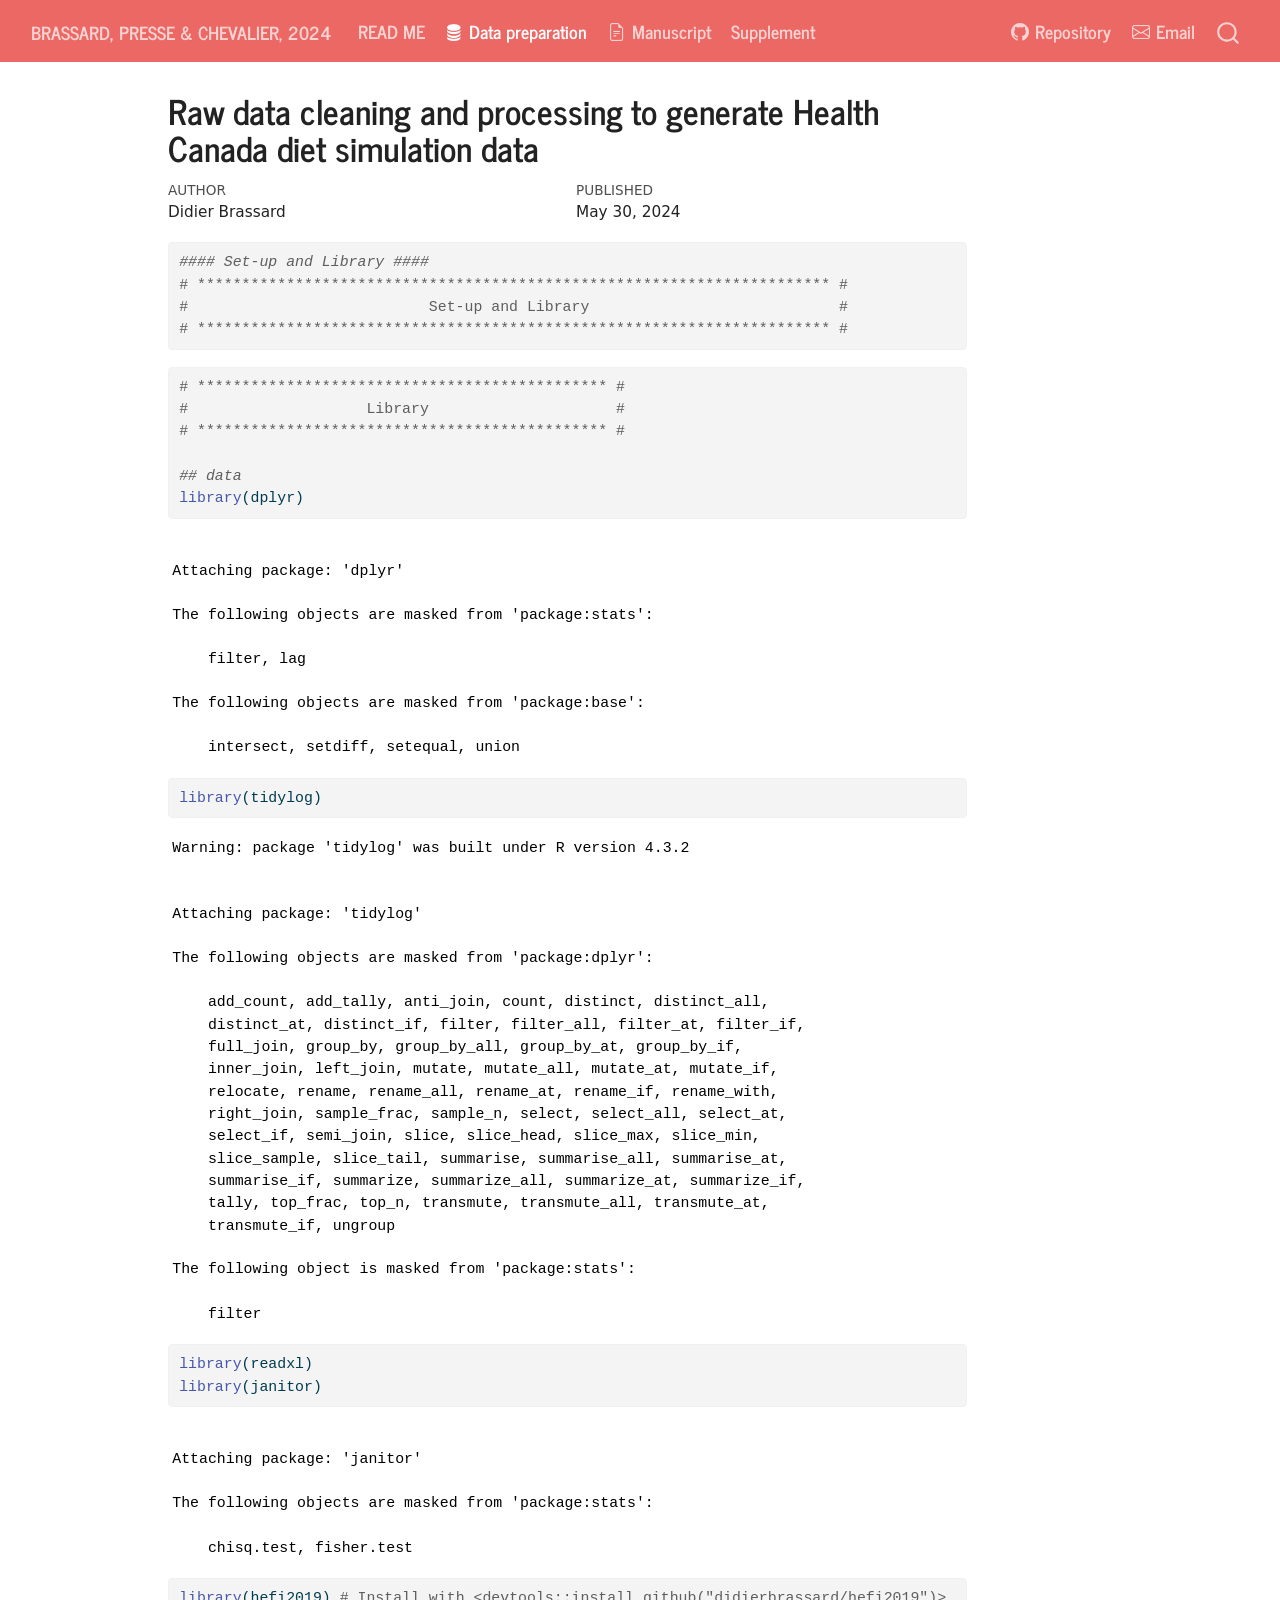
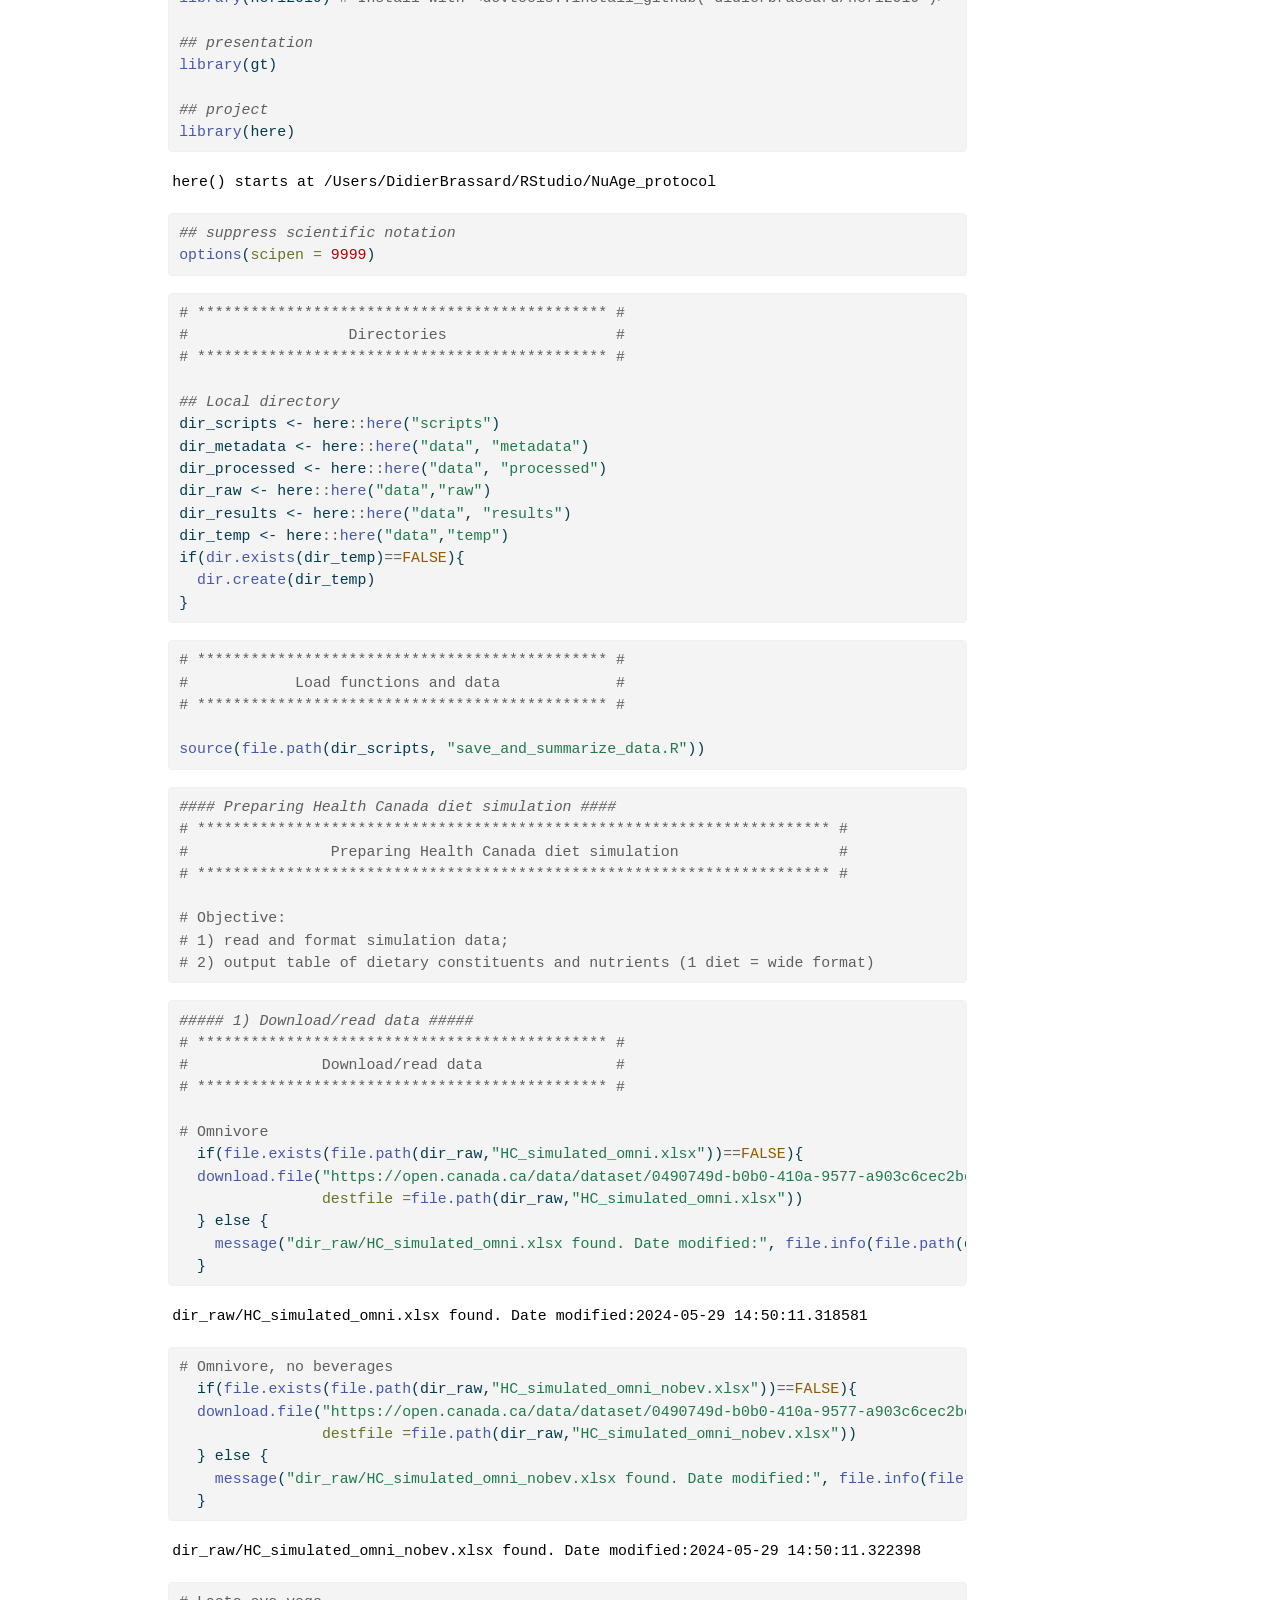
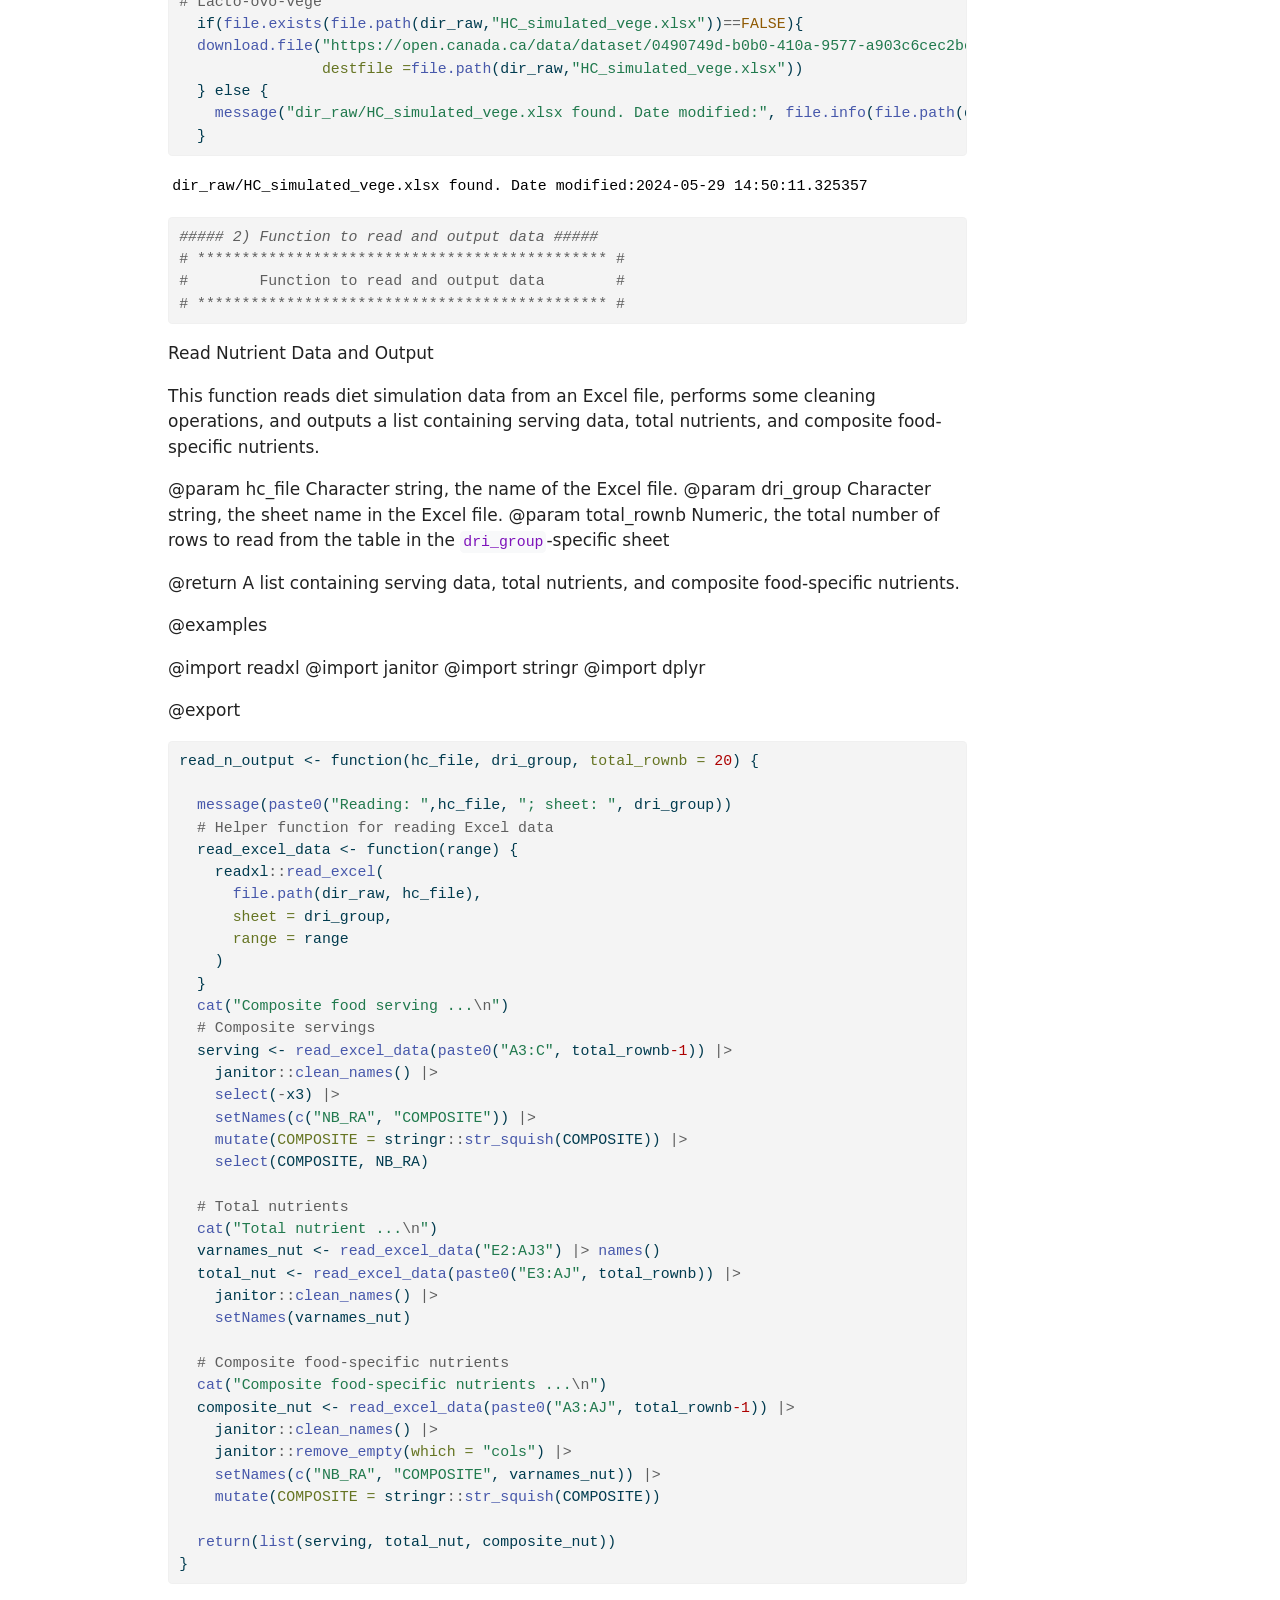
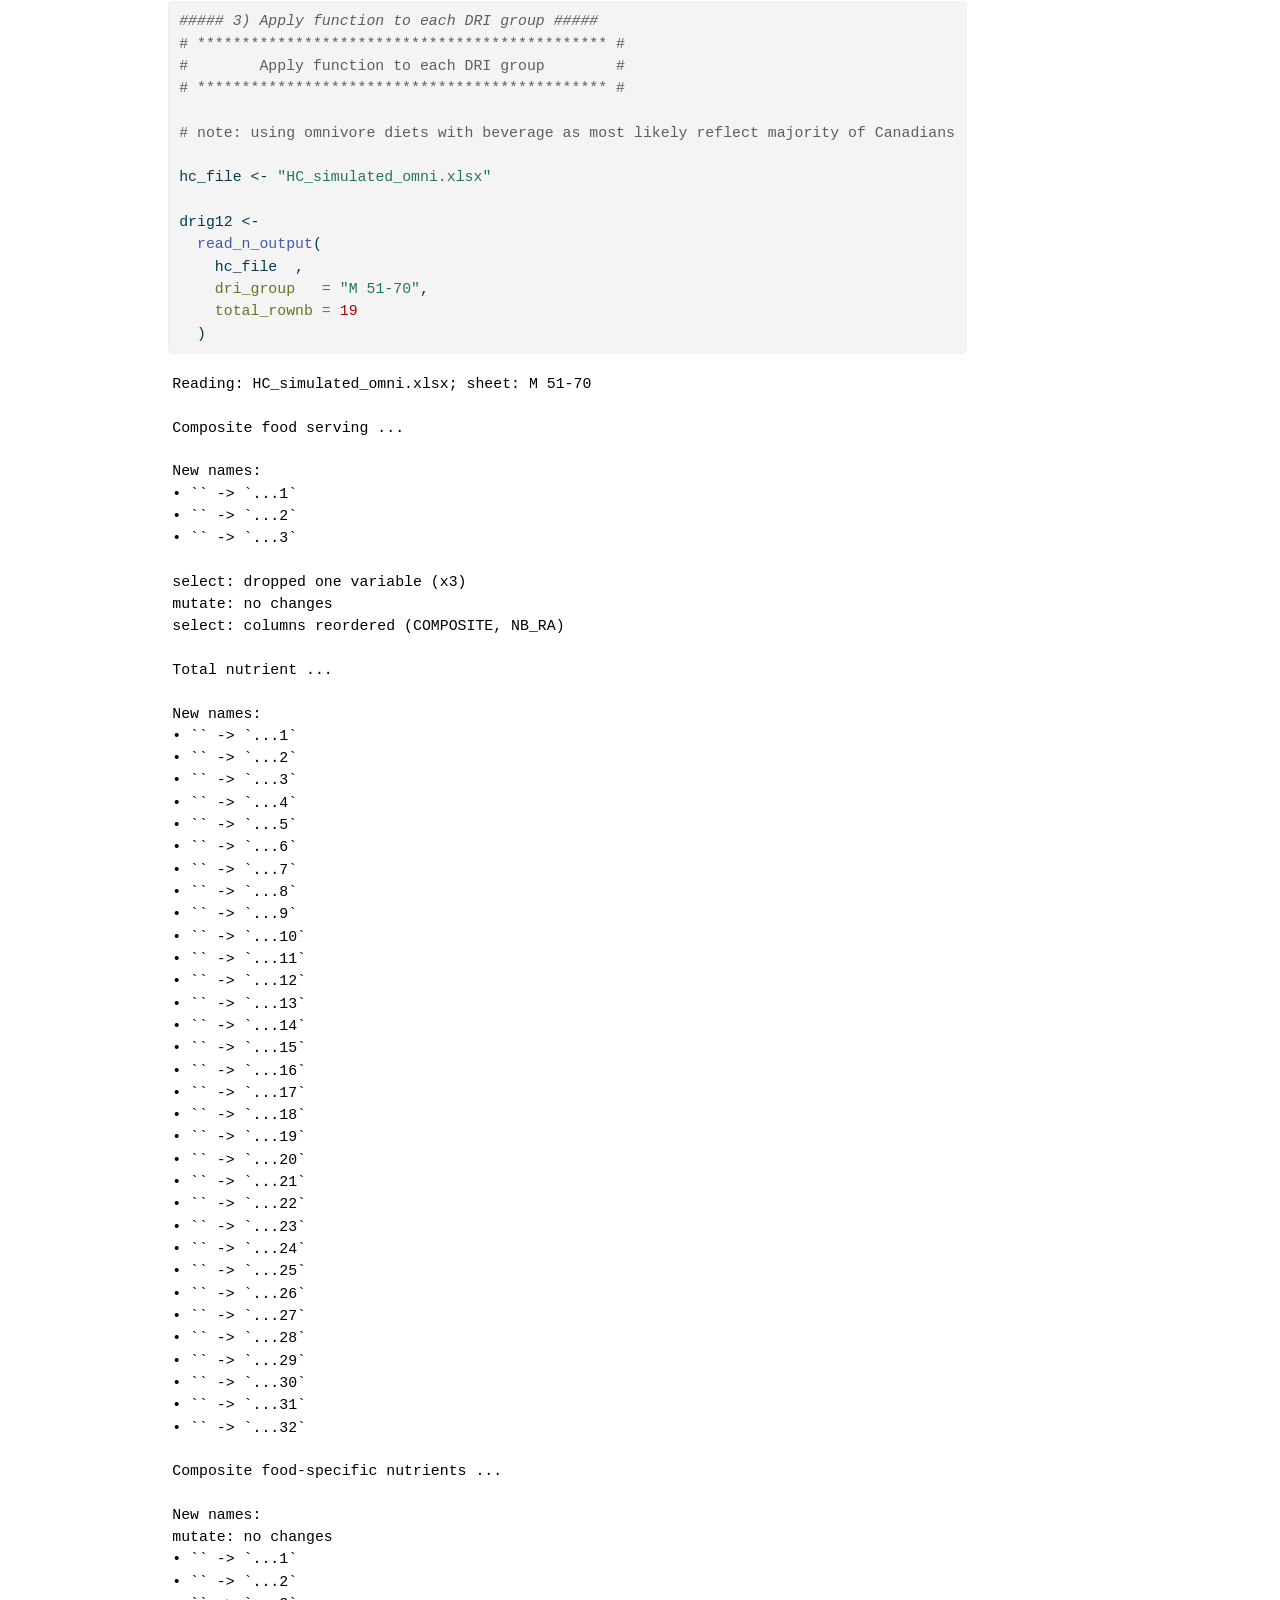
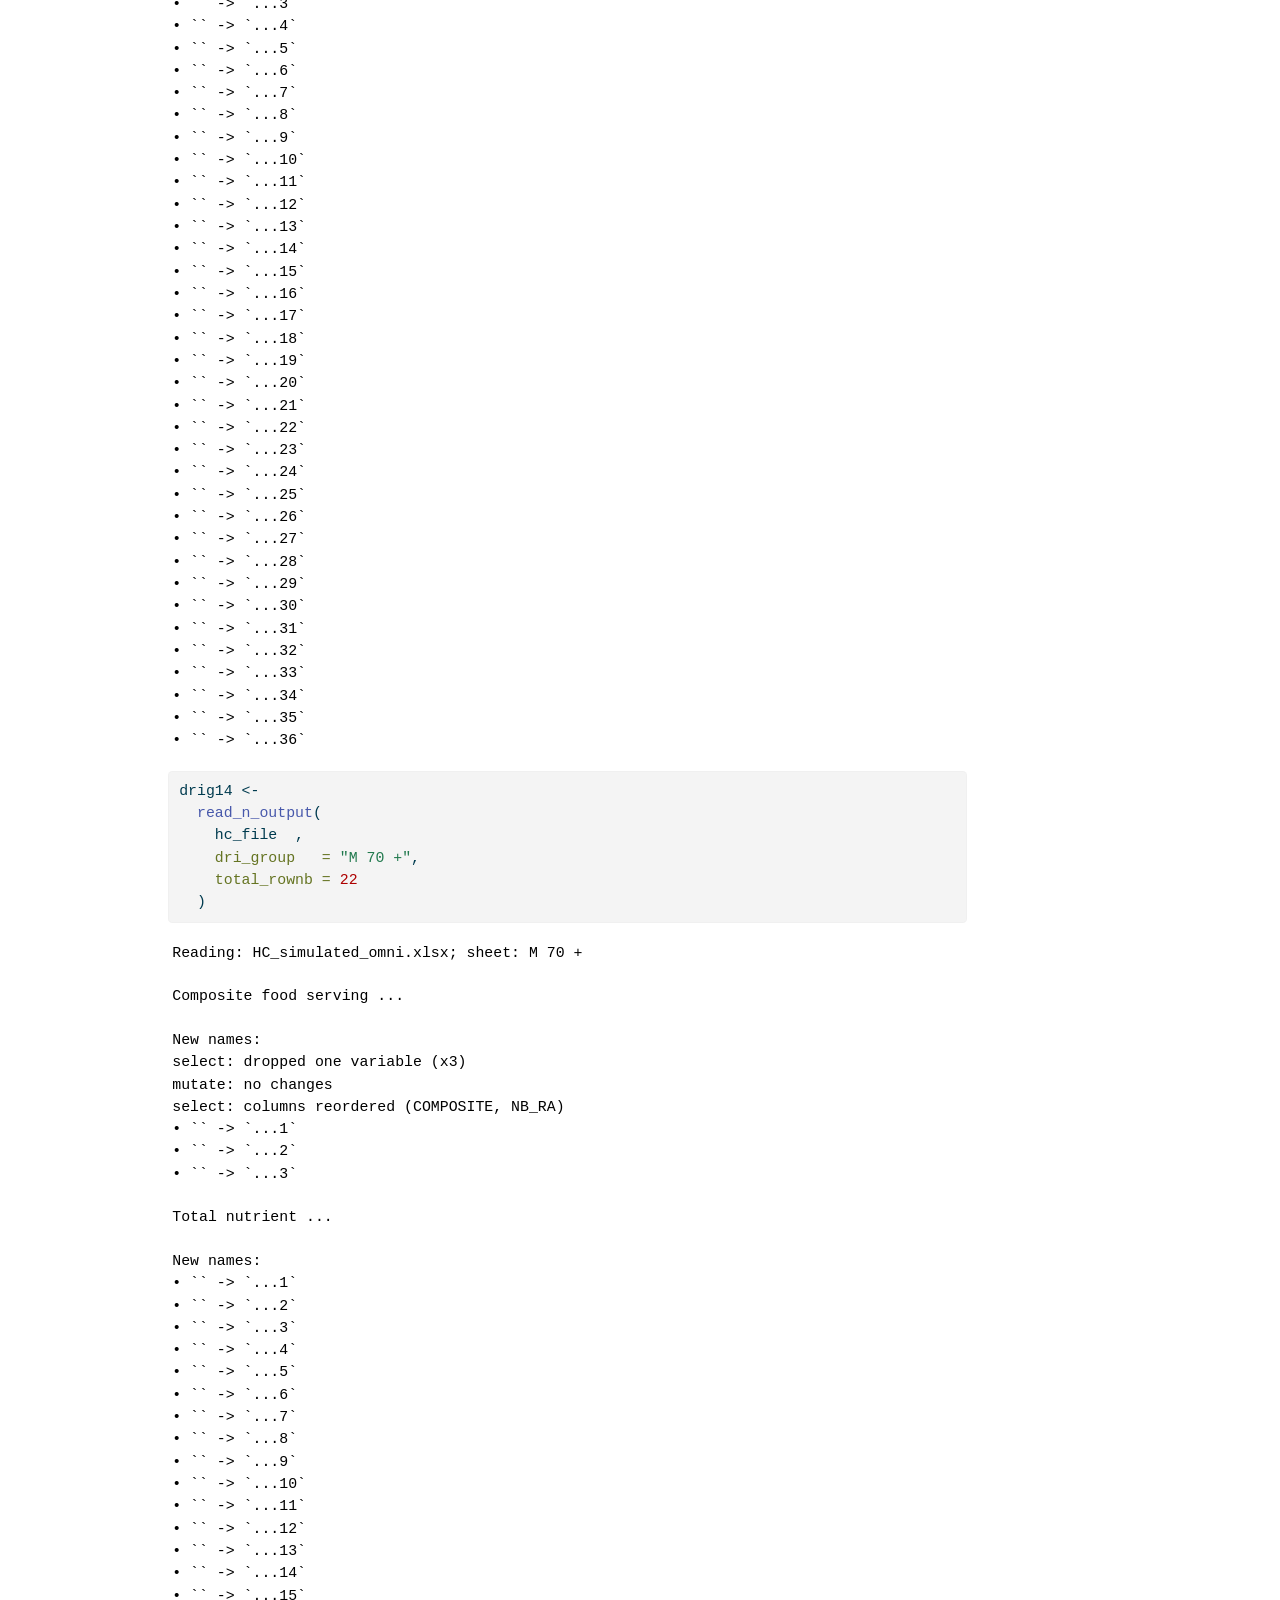
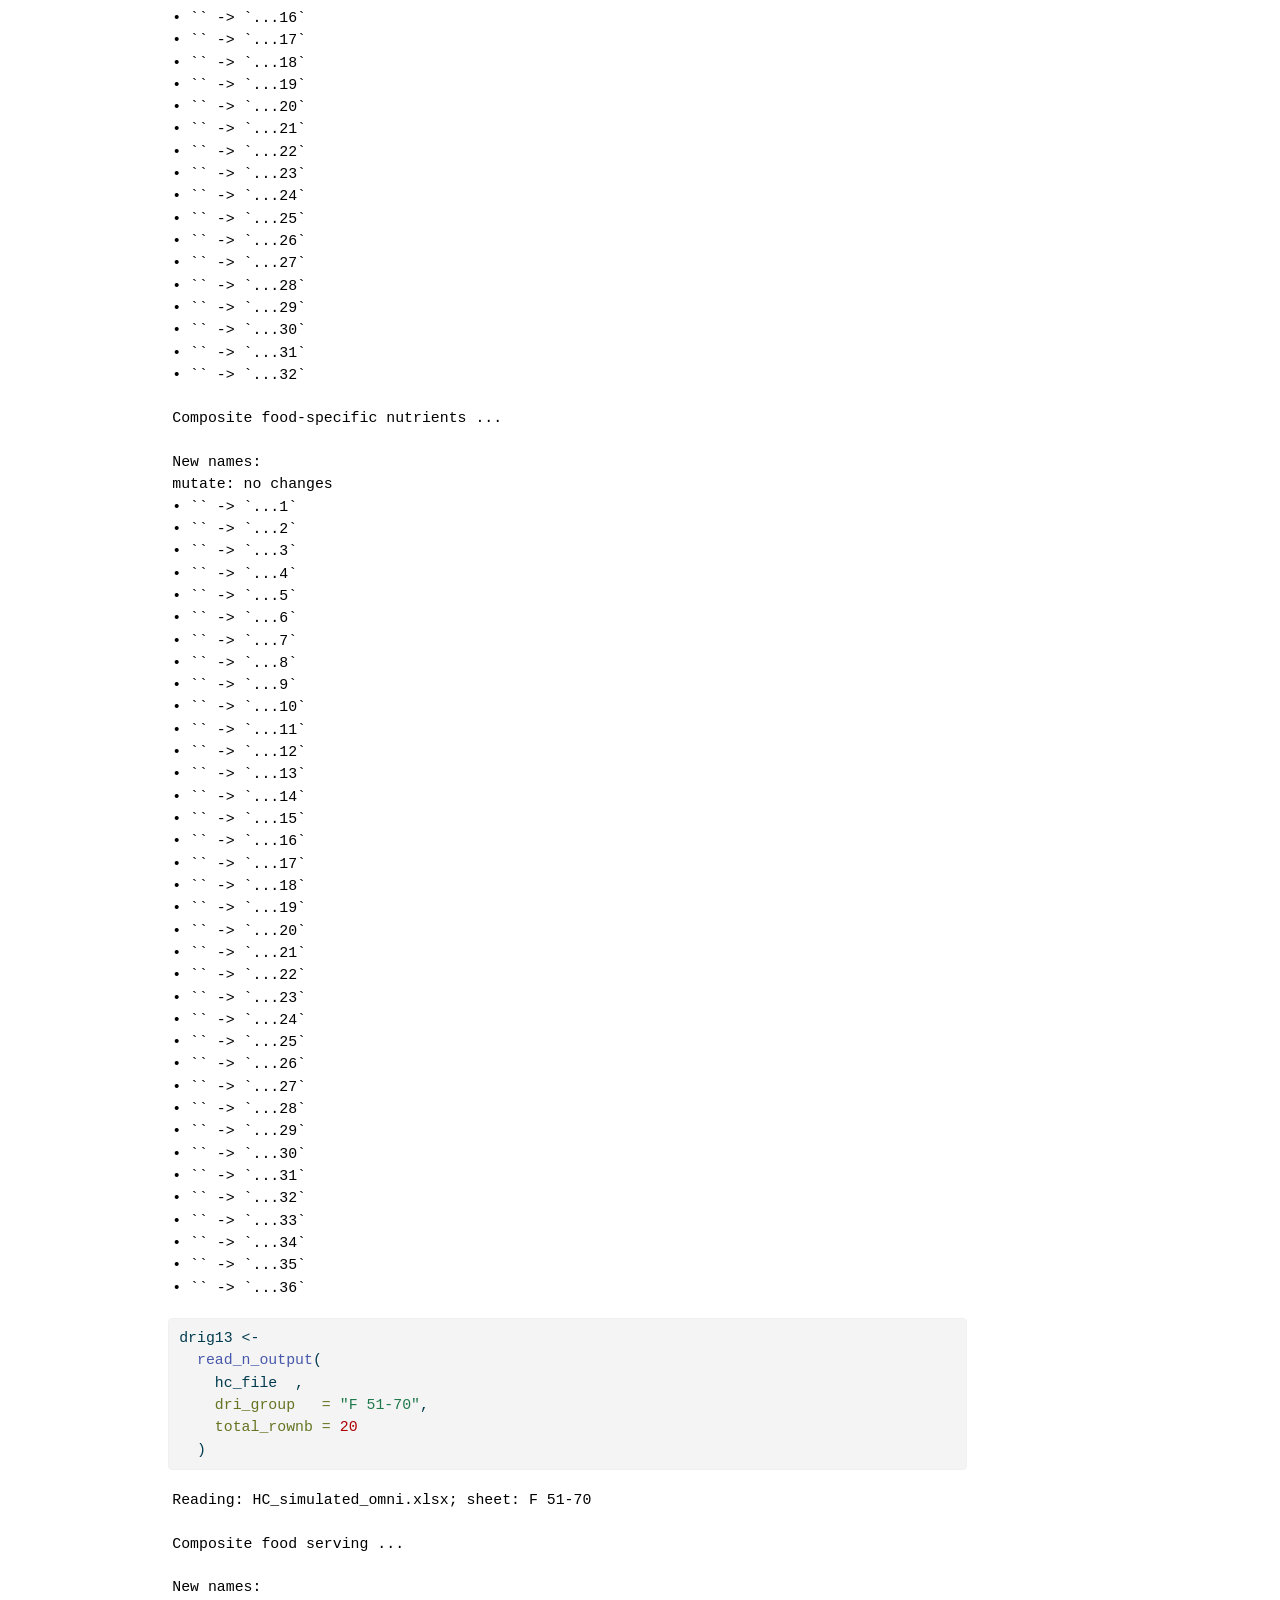
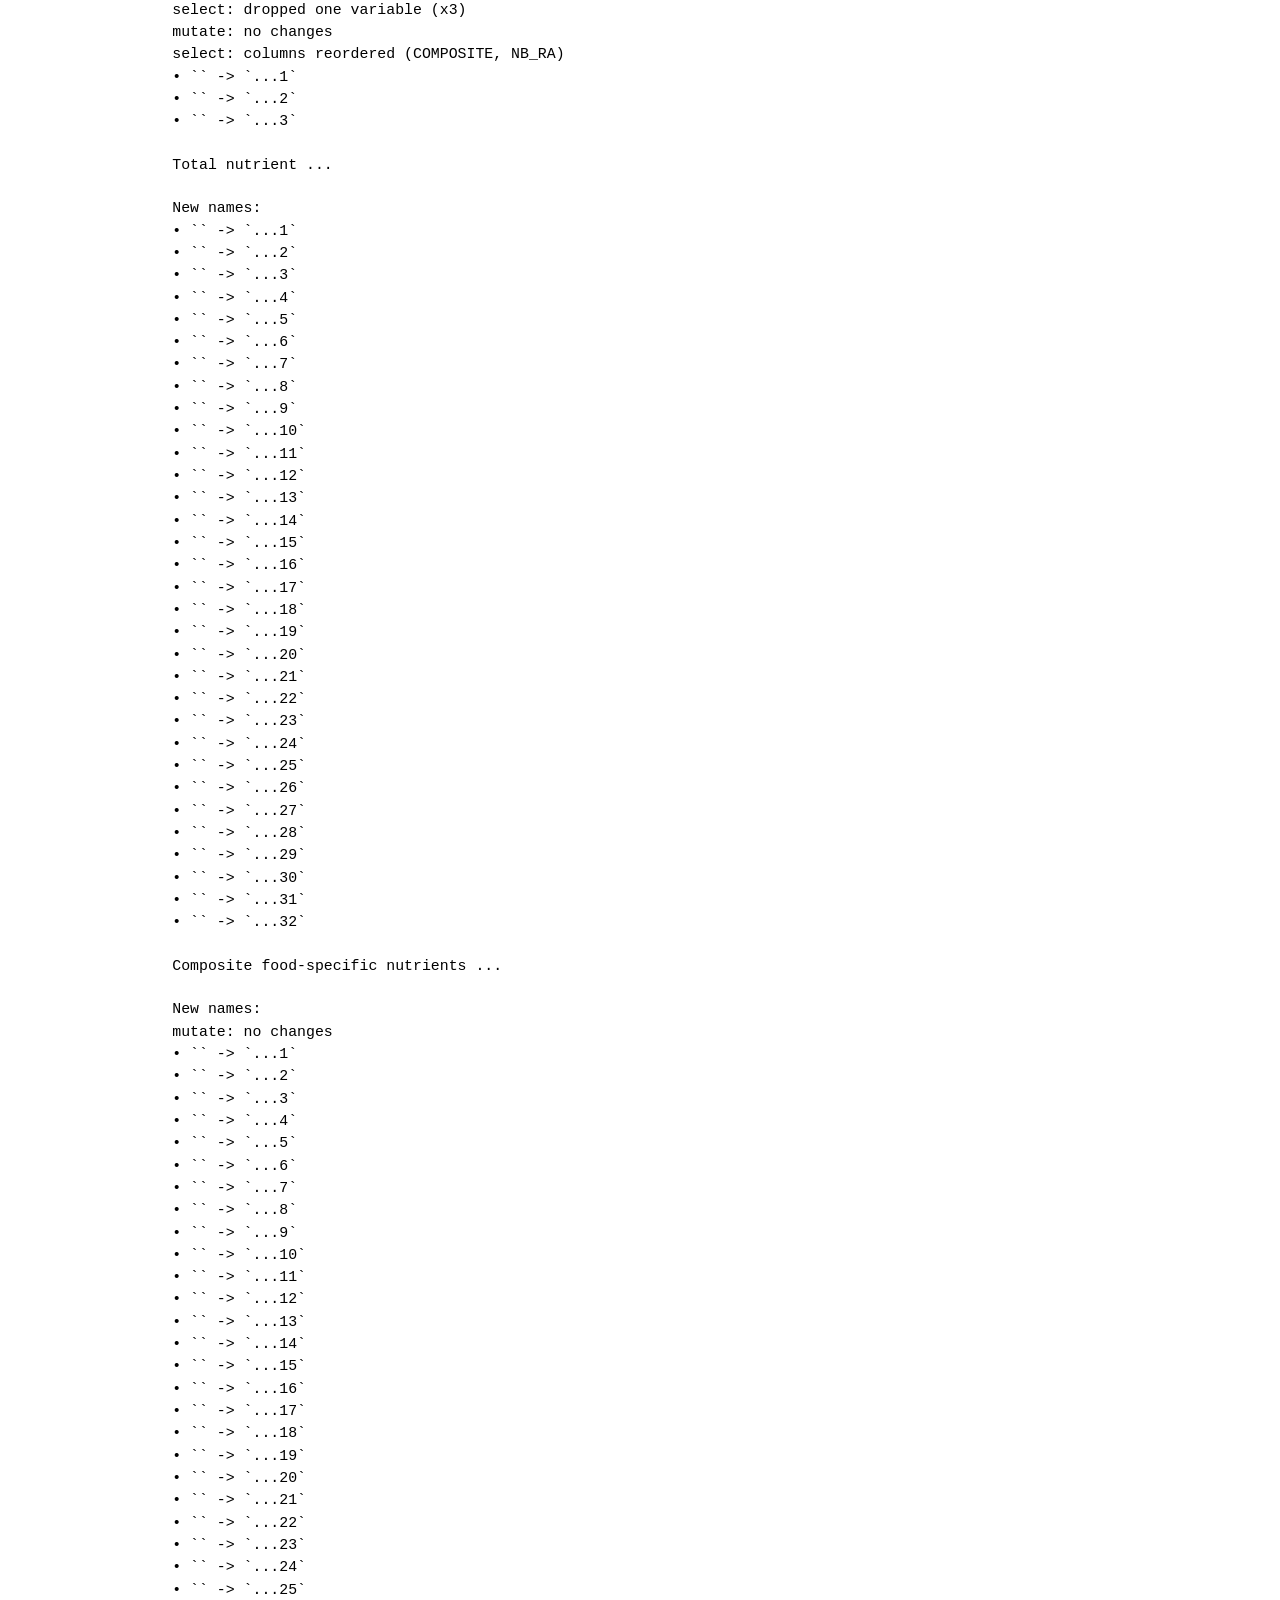
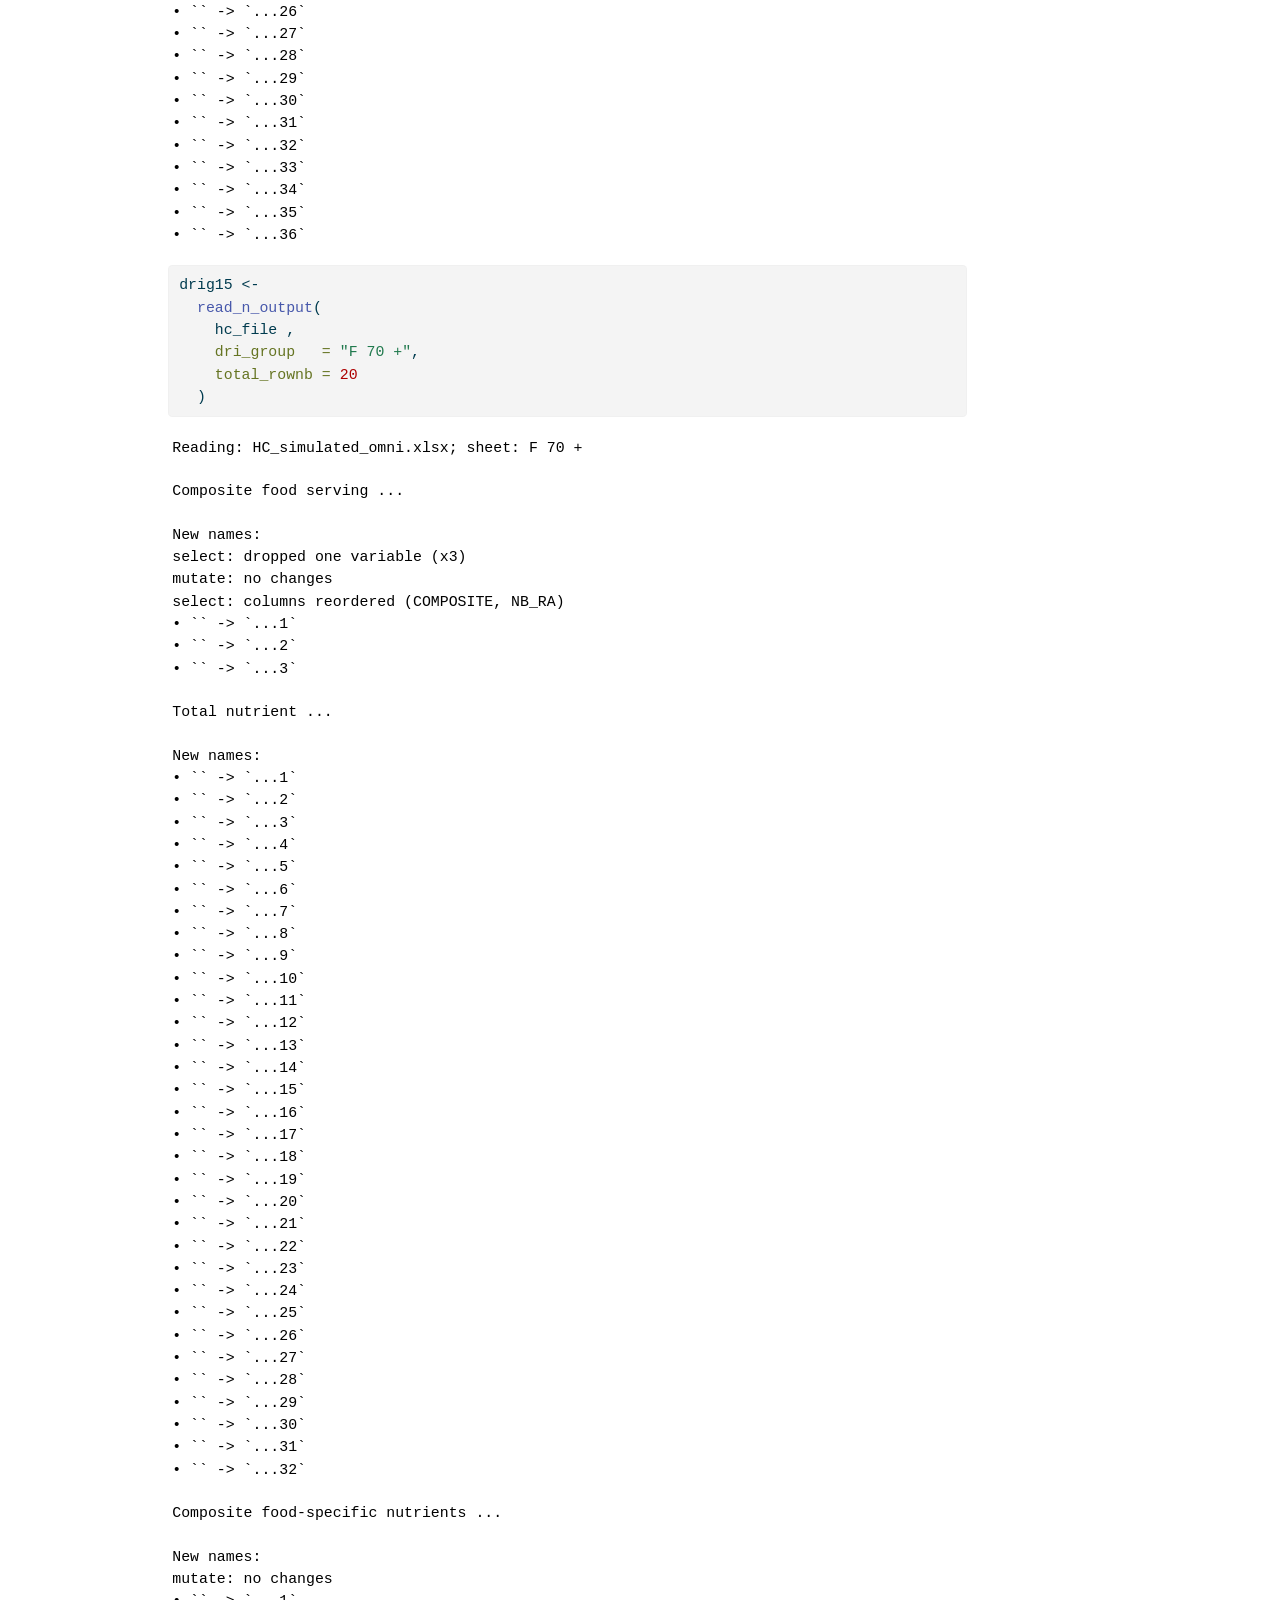
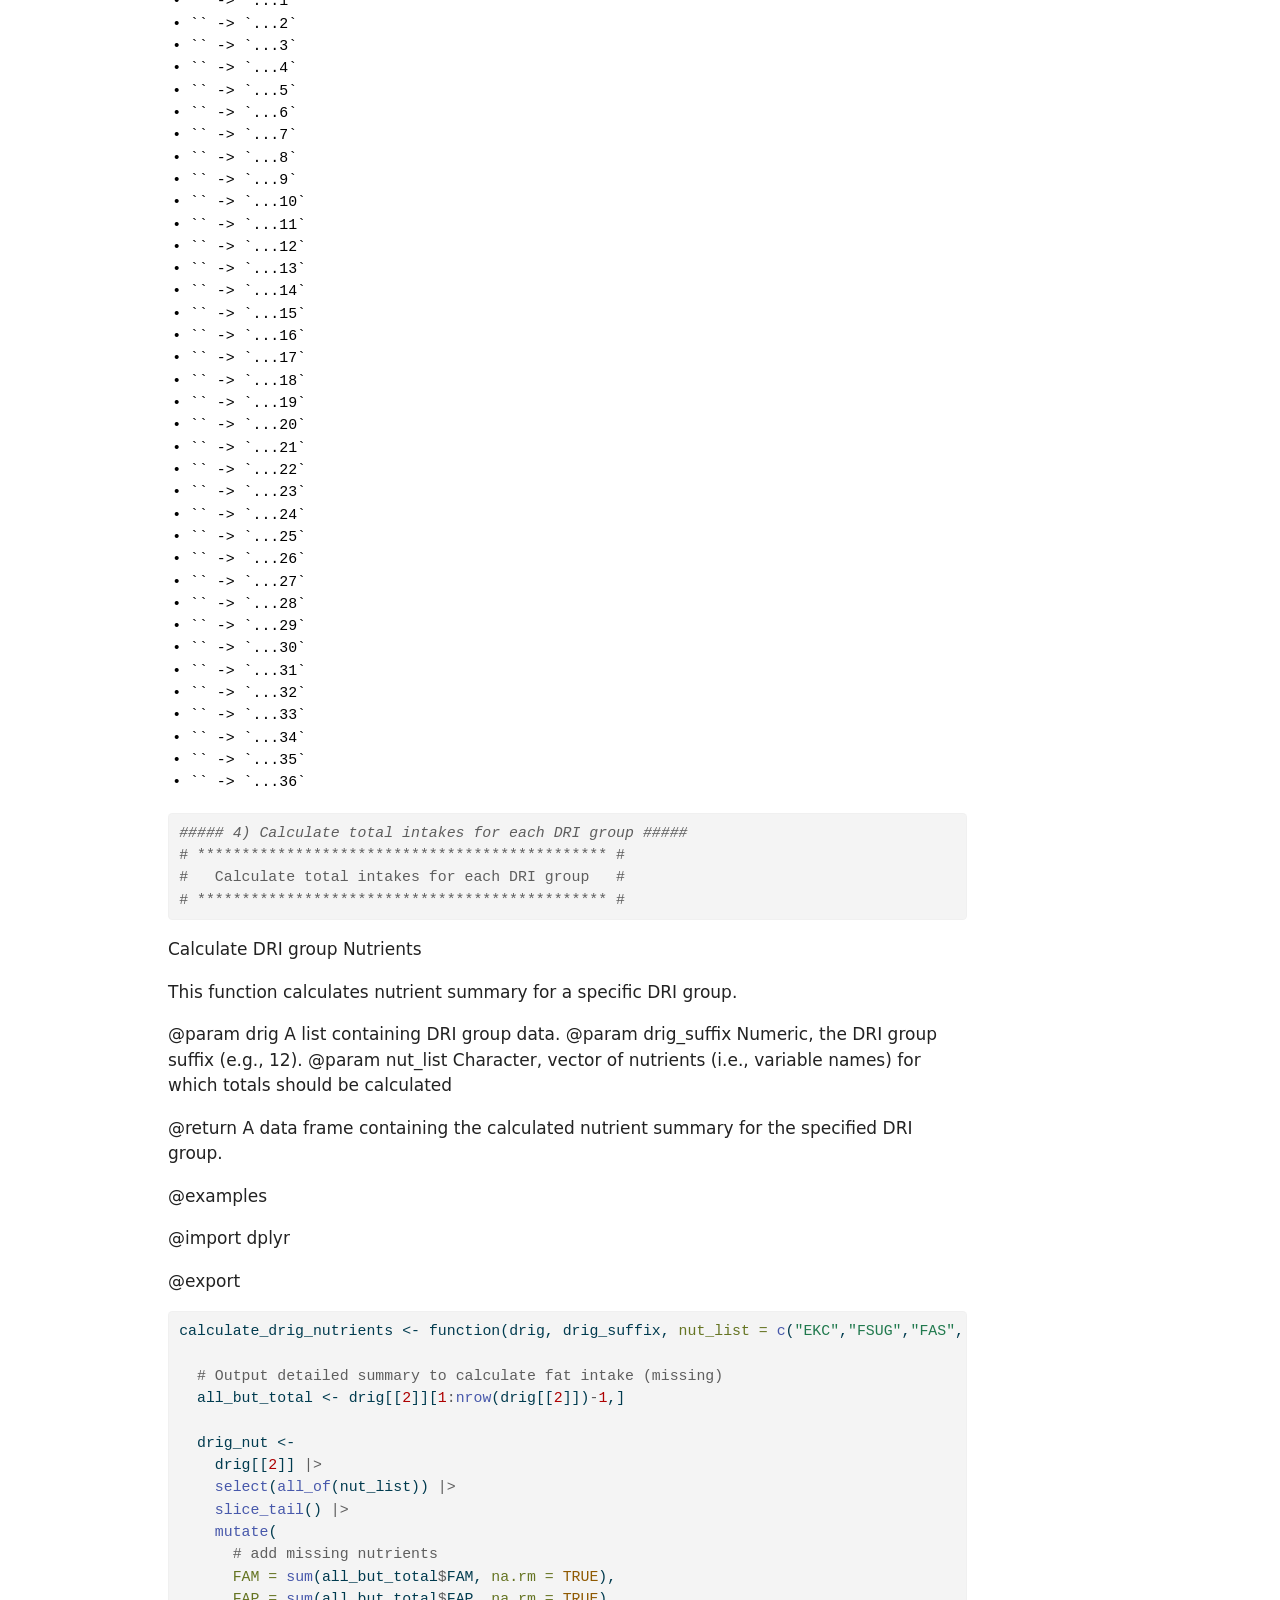
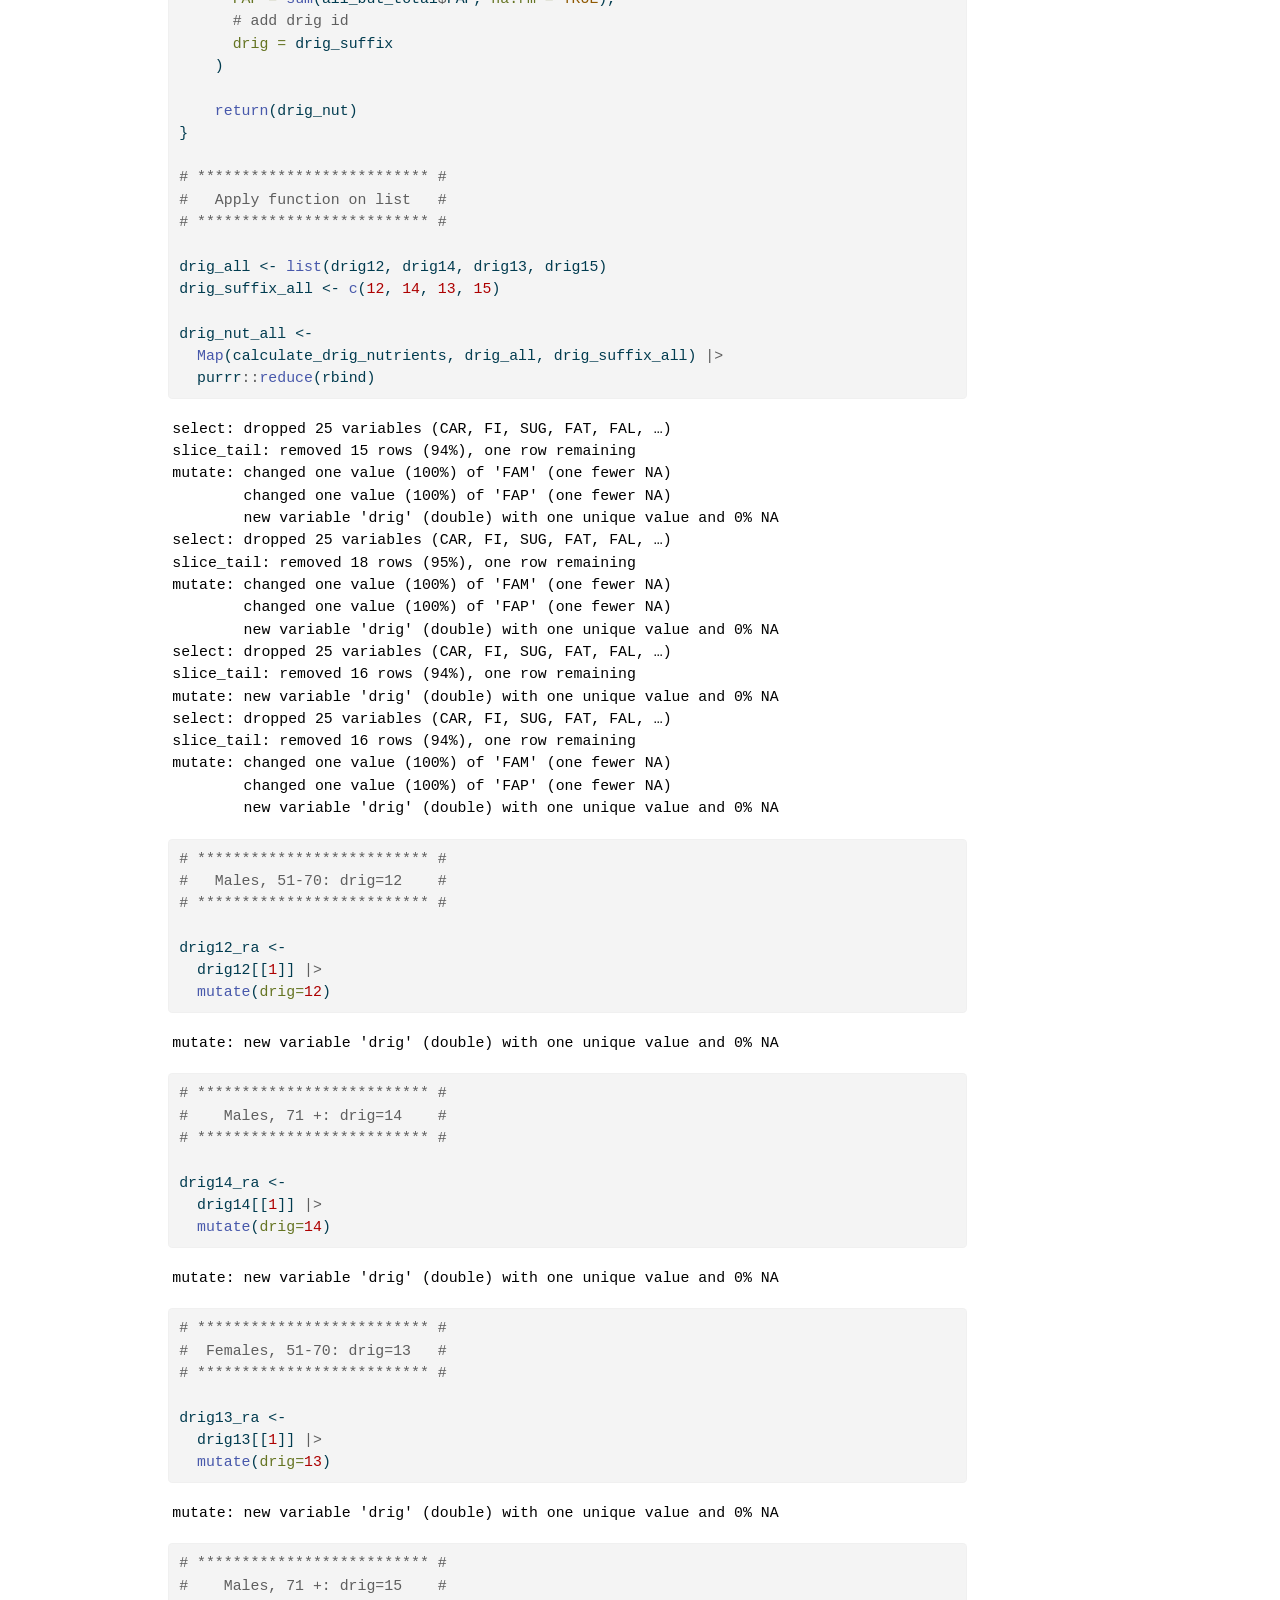
==== commit dd5adb4f: "misc-fmt +fmt qmd +added navbar github +docs update" ====
--- a/docs/1.0-Data_preparation.html
+++ b/docs/1.0-Data_preparation.html
@@ -133,7 +133,8 @@
 <span class="menu-text">Data preparation</span></a>
   </li>  
   <li class="nav-item">
-    <a class="nav-link" href="./9.1-Manuscript.html"> 
+    <a class="nav-link" href="./9.1-Manuscript.html"> <i class="bi bi-file-earmark-text" role="img">
+</i> 
 <span class="menu-text">Manuscript</span></a>
   </li>  
   <li class="nav-item">
@@ -142,6 +143,11 @@
   </li>  
 </ul>
             <ul class="navbar-nav navbar-nav-scroll ms-auto">
+  <li class="nav-item">
+    <a class="nav-link" href="https://github.com/didierbrassard/NuAge_protocol"> <i class="bi bi-github" role="img">
+</i> 
+<span class="menu-text">Repository</span></a>
+  </li>  
   <li class="nav-item">
     <a class="nav-link" href="mailto:didier.brassard@mcgill.ca"> <i class="bi bi-envelope" role="img">
 </i> 
@@ -1140,23 +1146,23 @@
 <pre><code>select: dropped 8 variables (drig, ekc, fsug, fas, fam, …)</code></pre>
 </div>
 <div class="cell-output-display">
-<div id="yibpejclyn" style="padding-left:0px;padding-right:0px;padding-top:10px;padding-bottom:10px;overflow-x:auto;overflow-y:auto;width:auto;height:auto;">
-<style>#yibpejclyn table {
+<div id="bxzjfeuwyp" style="padding-left:0px;padding-right:0px;padding-top:10px;padding-bottom:10px;overflow-x:auto;overflow-y:auto;width:auto;height:auto;">
+<style>#bxzjfeuwyp table {
   font-family: system-ui, 'Segoe UI', Roboto, Helvetica, Arial, sans-serif, 'Apple Color Emoji', 'Segoe UI Emoji', 'Segoe UI Symbol', 'Noto Color Emoji';
   -webkit-font-smoothing: antialiased;
   -moz-osx-font-smoothing: grayscale;
 }
 
-#yibpejclyn thead, #yibpejclyn tbody, #yibpejclyn tfoot, #yibpejclyn tr, #yibpejclyn td, #yibpejclyn th {
+#bxzjfeuwyp thead, #bxzjfeuwyp tbody, #bxzjfeuwyp tfoot, #bxzjfeuwyp tr, #bxzjfeuwyp td, #bxzjfeuwyp th {
   border-style: none;
 }
 
-#yibpejclyn p {
+#bxzjfeuwyp p {
   margin: 0;
   padding: 0;
 }
 
-#yibpejclyn .gt_table {
+#bxzjfeuwyp .gt_table {
   display: table;
   border-collapse: collapse;
   line-height: normal;
@@ -1182,12 +1188,12 @@
   border-left-color: #D3D3D3;
 }
 
-#yibpejclyn .gt_caption {
+#bxzjfeuwyp .gt_caption {
   padding-top: 4px;
   padding-bottom: 4px;
 }
 
-#yibpejclyn .gt_title {
+#bxzjfeuwyp .gt_title {
   color: #333333;
   font-size: 125%;
   font-weight: initial;
@@ -1199,7 +1205,7 @@
   border-bottom-width: 0;
 }
 
-#yibpejclyn .gt_subtitle {
+#bxzjfeuwyp .gt_subtitle {
   color: #333333;
   font-size: 85%;
   font-weight: initial;
@@ -1211,7 +1217,7 @@
   border-top-width: 0;
 }
 
-#yibpejclyn .gt_heading {
+#bxzjfeuwyp .gt_heading {
   background-color: #FFFFFF;
   text-align: center;
   border-bottom-color: #FFFFFF;
@@ -1223,13 +1229,13 @@
   border-right-color: #D3D3D3;
 }
 
-#yibpejclyn .gt_bottom_border {
+#bxzjfeuwyp .gt_bottom_border {
   border-bottom-style: solid;
   border-bottom-width: 2px;
   border-bottom-color: #D3D3D3;
 }
 
-#yibpejclyn .gt_col_headings {
+#bxzjfeuwyp .gt_col_headings {
   border-top-style: solid;
   border-top-width: 2px;
   border-top-color: #D3D3D3;
@@ -1244,7 +1250,7 @@
   border-right-color: #D3D3D3;
 }
 
-#yibpejclyn .gt_col_heading {
+#bxzjfeuwyp .gt_col_heading {
   color: #333333;
   background-color: #FFFFFF;
   font-size: 100%;
@@ -1264,7 +1270,7 @@
   overflow-x: hidden;
 }
 
-#yibpejclyn .gt_column_spanner_outer {
+#bxzjfeuwyp .gt_column_spanner_outer {
   color: #333333;
   background-color: #FFFFFF;
   font-size: 100%;
@@ -1276,15 +1282,15 @@
   padding-right: 4px;
 }
 
-#yibpejclyn .gt_column_spanner_outer:first-child {
+#bxzjfeuwyp .gt_column_spanner_outer:first-child {
   padding-left: 0;
 }
 
-#yibpejclyn .gt_column_spanner_outer:last-child {
+#bxzjfeuwyp .gt_column_spanner_outer:last-child {
   padding-right: 0;
 }
 
-#yibpejclyn .gt_column_spanner {
+#bxzjfeuwyp .gt_column_spanner {
   border-bottom-style: solid;
   border-bottom-width: 2px;
   border-bottom-color: #D3D3D3;
@@ -1296,11 +1302,11 @@
   width: 100%;
 }
 
-#yibpejclyn .gt_spanner_row {
+#bxzjfeuwyp .gt_spanner_row {
   border-bottom-style: hidden;
 }
 
-#yibpejclyn .gt_group_heading {
+#bxzjfeuwyp .gt_group_heading {
   padding-top: 8px;
   padding-bottom: 8px;
   padding-left: 5px;
@@ -1326,7 +1332,7 @@
   text-align: left;
 }
 
-#yibpejclyn .gt_empty_group_heading {
+#bxzjfeuwyp .gt_empty_group_heading {
   padding: 0.5px;
   color: #333333;
   background-color: #FFFFFF;
@@ -1341,15 +1347,15 @@
   vertical-align: middle;
 }
 
-#yibpejclyn .gt_from_md > :first-child {
+#bxzjfeuwyp .gt_from_md > :first-child {
   margin-top: 0;
 }
 
-#yibpejclyn .gt_from_md > :last-child {
+#bxzjfeuwyp .gt_from_md > :last-child {
   margin-bottom: 0;
 }
 
-#yibpejclyn .gt_row {
+#bxzjfeuwyp .gt_row {
   padding-top: 8px;
   padding-bottom: 8px;
   padding-left: 5px;
@@ -1368,7 +1374,7 @@
   overflow-x: hidden;
 }
 
-#yibpejclyn .gt_stub {
+#bxzjfeuwyp .gt_stub {
   color: #333333;
   background-color: #FFFFFF;
   font-size: 100%;
@@ -1381,7 +1387,7 @@
   padding-right: 5px;
 }
 
-#yibpejclyn .gt_stub_row_group {
+#bxzjfeuwyp .gt_stub_row_group {
   color: #333333;
   background-color: #FFFFFF;
   font-size: 100%;
@@ -1395,15 +1401,15 @@
   vertical-align: top;
 }
 
-#yibpejclyn .gt_row_group_first td {
+#bxzjfeuwyp .gt_row_group_first td {
   border-top-width: 2px;
 }
 
-#yibpejclyn .gt_row_group_first th {
+#bxzjfeuwyp .gt_row_group_first th {
   border-top-width: 2px;
 }
 
-#yibpejclyn .gt_summary_row {
+#bxzjfeuwyp .gt_summary_row {
   color: #333333;
   background-color: #FFFFFF;
   text-transform: inherit;
@@ -1413,16 +1419,16 @@
   padding-right: 5px;
 }
 
-#yibpejclyn .gt_first_summary_row {
+#bxzjfeuwyp .gt_first_summary_row {
   border-top-style: solid;
   border-top-color: #D3D3D3;
 }
 
-#yibpejclyn .gt_first_summary_row.thick {
+#bxzjfeuwyp .gt_first_summary_row.thick {
   border-top-width: 2px;
 }
 
-#yibpejclyn .gt_last_summary_row {
+#bxzjfeuwyp .gt_last_summary_row {
   padding-top: 8px;
   padding-bottom: 8px;
   padding-left: 5px;
@@ -1432,7 +1438,7 @@
   border-bottom-color: #D3D3D3;
 }
 
-#yibpejclyn .gt_grand_summary_row {
+#bxzjfeuwyp .gt_grand_summary_row {
   color: #333333;
   background-color: #FFFFFF;
   text-transform: inherit;
@@ -1442,7 +1448,7 @@
   padding-right: 5px;
 }
 
-#yibpejclyn .gt_first_grand_summary_row {
+#bxzjfeuwyp .gt_first_grand_summary_row {
   padding-top: 8px;
   padding-bottom: 8px;
   padding-left: 5px;
@@ -1452,7 +1458,7 @@
   border-top-color: #D3D3D3;
 }
 
-#yibpejclyn .gt_last_grand_summary_row_top {
+#bxzjfeuwyp .gt_last_grand_summary_row_top {
   padding-top: 8px;
   padding-bottom: 8px;
   padding-left: 5px;
@@ -1462,11 +1468,11 @@
   border-bottom-color: #D3D3D3;
 }
 
-#yibpejclyn .gt_striped {
+#bxzjfeuwyp .gt_striped {
   background-color: rgba(128, 128, 128, 0.05);
 }
 
-#yibpejclyn .gt_table_body {
+#bxzjfeuwyp .gt_table_body {
   border-top-style: solid;
   border-top-width: 2px;
   border-top-color: #D3D3D3;
@@ -1475,7 +1481,7 @@
   border-bottom-color: #D3D3D3;
 }
 
-#yibpejclyn .gt_footnotes {
+#bxzjfeuwyp .gt_footnotes {
   color: #333333;
   background-color: #FFFFFF;
   border-bottom-style: none;
@@ -1489,7 +1495,7 @@
   border-right-color: #D3D3D3;
 }
 
-#yibpejclyn .gt_footnote {
+#bxzjfeuwyp .gt_footnote {
   margin: 0px;
   font-size: 90%;
   padding-top: 4px;
@@ -1498,7 +1504,7 @@
   padding-right: 5px;
 }
 
-#yibpejclyn .gt_sourcenotes {
+#bxzjfeuwyp .gt_sourcenotes {
   color: #333333;
   background-color: #FFFFFF;
   border-bottom-style: none;
@@ -1512,7 +1518,7 @@
   border-right-color: #D3D3D3;
 }
 
-#yibpejclyn .gt_sourcenote {
+#bxzjfeuwyp .gt_sourcenote {
   font-size: 90%;
   padding-top: 4px;
   padding-bottom: 4px;
@@ -1520,63 +1526,63 @@
   padding-right: 5px;
 }
 
-#yibpejclyn .gt_left {
+#bxzjfeuwyp .gt_left {
   text-align: left;
 }
 
-#yibpejclyn .gt_center {
+#bxzjfeuwyp .gt_center {
   text-align: center;
 }
 
-#yibpejclyn .gt_right {
+#bxzjfeuwyp .gt_right {
   text-align: right;
   font-variant-numeric: tabular-nums;
 }
 
-#yibpejclyn .gt_font_normal {
+#bxzjfeuwyp .gt_font_normal {
   font-weight: normal;
 }
 
-#yibpejclyn .gt_font_bold {
+#bxzjfeuwyp .gt_font_bold {
   font-weight: bold;
 }
 
-#yibpejclyn .gt_font_italic {
+#bxzjfeuwyp .gt_font_italic {
   font-style: italic;
 }
 
-#yibpejclyn .gt_super {
+#bxzjfeuwyp .gt_super {
   font-size: 65%;
 }
 
-#yibpejclyn .gt_footnote_marks {
+#bxzjfeuwyp .gt_footnote_marks {
   font-size: 75%;
   vertical-align: 0.4em;
   position: initial;
 }
 
-#yibpejclyn .gt_asterisk {
+#bxzjfeuwyp .gt_asterisk {
   font-size: 100%;
   vertical-align: 0;
 }
 
-#yibpejclyn .gt_indent_1 {
+#bxzjfeuwyp .gt_indent_1 {
   text-indent: 5px;
 }
 
-#yibpejclyn .gt_indent_2 {
+#bxzjfeuwyp .gt_indent_2 {
   text-indent: 10px;
 }
 
-#yibpejclyn .gt_indent_3 {
+#bxzjfeuwyp .gt_indent_3 {
   text-indent: 15px;
 }
 
-#yibpejclyn .gt_indent_4 {
+#bxzjfeuwyp .gt_indent_4 {
   text-indent: 20px;
 }
 
-#yibpejclyn .gt_indent_5 {
+#bxzjfeuwyp .gt_indent_5 {
   text-indent: 25px;
 }
 </style>
@@ -1663,23 +1669,23 @@
 <pre><code>select: dropped 7 variables (drig, vf, wg, pfpb, pfab, …)</code></pre>
 </div>
 <div class="cell-output-display">
-<div id="zrgilmugjh" style="padding-left:0px;padding-right:0px;padding-top:10px;padding-bottom:10px;overflow-x:auto;overflow-y:auto;width:auto;height:auto;">
-<style>#zrgilmugjh table {
+<div id="urztkmdgjk" style="padding-left:0px;padding-right:0px;padding-top:10px;padding-bottom:10px;overflow-x:auto;overflow-y:auto;width:auto;height:auto;">
+<style>#urztkmdgjk table {
   font-family: system-ui, 'Segoe UI', Roboto, Helvetica, Arial, sans-serif, 'Apple Color Emoji', 'Segoe UI Emoji', 'Segoe UI Symbol', 'Noto Color Emoji';
   -webkit-font-smoothing: antialiased;
   -moz-osx-font-smoothing: grayscale;
 }
 
-#zrgilmugjh thead, #zrgilmugjh tbody, #zrgilmugjh tfoot, #zrgilmugjh tr, #zrgilmugjh td, #zrgilmugjh th {
+#urztkmdgjk thead, #urztkmdgjk tbody, #urztkmdgjk tfoot, #urztkmdgjk tr, #urztkmdgjk td, #urztkmdgjk th {
   border-style: none;
 }
 
-#zrgilmugjh p {
+#urztkmdgjk p {
   margin: 0;
   padding: 0;
 }
 
-#zrgilmugjh .gt_table {
+#urztkmdgjk .gt_table {
   display: table;
   border-collapse: collapse;
   line-height: normal;
@@ -1705,12 +1711,12 @@
   border-left-color: #D3D3D3;
 }
 
-#zrgilmugjh .gt_caption {
+#urztkmdgjk .gt_caption {
   padding-top: 4px;
   padding-bottom: 4px;
 }
 
-#zrgilmugjh .gt_title {
+#urztkmdgjk .gt_title {
   color: #333333;
   font-size: 125%;
   font-weight: initial;
@@ -1722,7 +1728,7 @@
   border-bottom-width: 0;
 }
 
-#zrgilmugjh .gt_subtitle {
+#urztkmdgjk .gt_subtitle {
   color: #333333;
   font-size: 85%;
   font-weight: initial;
@@ -1734,7 +1740,7 @@
   border-top-width: 0;
 }
 
-#zrgilmugjh .gt_heading {
+#urztkmdgjk .gt_heading {
   background-color: #FFFFFF;
   text-align: center;
   border-bottom-color: #FFFFFF;
@@ -1746,13 +1752,13 @@
   border-right-color: #D3D3D3;
 }
 
-#zrgilmugjh .gt_bottom_border {
+#urztkmdgjk .gt_bottom_border {
   border-bottom-style: solid;
   border-bottom-width: 2px;
   border-bottom-color: #D3D3D3;
 }
 
-#zrgilmugjh .gt_col_headings {
+#urztkmdgjk .gt_col_headings {
   border-top-style: solid;
   border-top-width: 2px;
   border-top-color: #D3D3D3;
@@ -1767,7 +1773,7 @@
   border-right-color: #D3D3D3;
 }
 
-#zrgilmugjh .gt_col_heading {
+#urztkmdgjk .gt_col_heading {
   color: #333333;
   background-color: #FFFFFF;
   font-size: 100%;
@@ -1787,7 +1793,7 @@
   overflow-x: hidden;
 }
 
-#zrgilmugjh .gt_column_spanner_outer {
+#urztkmdgjk .gt_column_spanner_outer {
   color: #333333;
   background-color: #FFFFFF;
   font-size: 100%;
@@ -1799,15 +1805,15 @@
   padding-right: 4px;
 }
 
-#zrgilmugjh .gt_column_spanner_outer:first-child {
+#urztkmdgjk .gt_column_spanner_outer:first-child {
   padding-left: 0;
 }
 
-#zrgilmugjh .gt_column_spanner_outer:last-child {
+#urztkmdgjk .gt_column_spanner_outer:last-child {
   padding-right: 0;
 }
 
-#zrgilmugjh .gt_column_spanner {
+#urztkmdgjk .gt_column_spanner {
   border-bottom-style: solid;
   border-bottom-width: 2px;
   border-bottom-color: #D3D3D3;
@@ -1819,11 +1825,11 @@
   width: 100%;
 }
 
-#zrgilmugjh .gt_spanner_row {
+#urztkmdgjk .gt_spanner_row {
   border-bottom-style: hidden;
 }
 
-#zrgilmugjh .gt_group_heading {
+#urztkmdgjk .gt_group_heading {
   padding-top: 8px;
   padding-bottom: 8px;
   padding-left: 5px;
@@ -1849,7 +1855,7 @@
   text-align: left;
 }
 
-#zrgilmugjh .gt_empty_group_heading {
+#urztkmdgjk .gt_empty_group_heading {
   padding: 0.5px;
   color: #333333;
   background-color: #FFFFFF;
@@ -1864,15 +1870,15 @@
   vertical-align: middle;
 }
 
-#zrgilmugjh .gt_from_md > :first-child {
+#urztkmdgjk .gt_from_md > :first-child {
   margin-top: 0;
 }
 
-#zrgilmugjh .gt_from_md > :last-child {
+#urztkmdgjk .gt_from_md > :last-child {
   margin-bottom: 0;
 }
 
-#zrgilmugjh .gt_row {
+#urztkmdgjk .gt_row {
   padding-top: 8px;
   padding-bottom: 8px;
   padding-left: 5px;
@@ -1891,7 +1897,7 @@
   overflow-x: hidden;
 }
 
-#zrgilmugjh .gt_stub {
+#urztkmdgjk .gt_stub {
   color: #333333;
   background-color: #FFFFFF;
   font-size: 100%;
@@ -1904,7 +1910,7 @@
   padding-right: 5px;
 }
 
-#zrgilmugjh .gt_stub_row_group {
+#urztkmdgjk .gt_stub_row_group {
   color: #333333;
   background-color: #FFFFFF;
   font-size: 100%;
@@ -1918,15 +1924,15 @@
   vertical-align: top;
 }
 
-#zrgilmugjh .gt_row_group_first td {
+#urztkmdgjk .gt_row_group_first td {
   border-top-width: 2px;
 }
 
-#zrgilmugjh .gt_row_group_first th {
+#urztkmdgjk .gt_row_group_first th {
   border-top-width: 2px;
 }
 
-#zrgilmugjh .gt_summary_row {
+#urztkmdgjk .gt_summary_row {
   color: #333333;
   background-color: #FFFFFF;
   text-transform: inherit;
@@ -1936,16 +1942,16 @@
   padding-right: 5px;
 }
 
-#zrgilmugjh .gt_first_summary_row {
+#urztkmdgjk .gt_first_summary_row {
   border-top-style: solid;
   border-top-color: #D3D3D3;
 }
 
-#zrgilmugjh .gt_first_summary_row.thick {
+#urztkmdgjk .gt_first_summary_row.thick {
   border-top-width: 2px;
 }
 
-#zrgilmugjh .gt_last_summary_row {
+#urztkmdgjk .gt_last_summary_row {
   padding-top: 8px;
   padding-bottom: 8px;
   padding-left: 5px;
@@ -1955,7 +1961,7 @@
   border-bottom-color: #D3D3D3;
 }
 
-#zrgilmugjh .gt_grand_summary_row {
+#urztkmdgjk .gt_grand_summary_row {
   color: #333333;
   background-color: #FFFFFF;
   text-transform: inherit;
@@ -1965,7 +1971,7 @@
   padding-right: 5px;
 }
 
-#zrgilmugjh .gt_first_grand_summary_row {
+#urztkmdgjk .gt_first_grand_summary_row {
   padding-top: 8px;
   padding-bottom: 8px;
   padding-left: 5px;
@@ -1975,7 +1981,7 @@
   border-top-color: #D3D3D3;
 }
 
-#zrgilmugjh .gt_last_grand_summary_row_top {
+#urztkmdgjk .gt_last_grand_summary_row_top {
   padding-top: 8px;
   padding-bottom: 8px;
   padding-left: 5px;
@@ -1985,11 +1991,11 @@
   border-bottom-color: #D3D3D3;
 }
 
-#zrgilmugjh .gt_striped {
+#urztkmdgjk .gt_striped {
   background-color: rgba(128, 128, 128, 0.05);
 }
 
-#zrgilmugjh .gt_table_body {
+#urztkmdgjk .gt_table_body {
   border-top-style: solid;
   border-top-width: 2px;
   border-top-color: #D3D3D3;
@@ -1998,7 +2004,7 @@
   border-bottom-color: #D3D3D3;
 }
 
-#zrgilmugjh .gt_footnotes {
+#urztkmdgjk .gt_footnotes {
   color: #333333;
   background-color: #FFFFFF;
   border-bottom-style: none;
@@ -2012,7 +2018,7 @@
   border-right-color: #D3D3D3;
 }
 
-#zrgilmugjh .gt_footnote {
+#urztkmdgjk .gt_footnote {
   margin: 0px;
   font-size: 90%;
   padding-top: 4px;
@@ -2021,7 +2027,7 @@
   padding-right: 5px;
 }
 
-#zrgilmugjh .gt_sourcenotes {
+#urztkmdgjk .gt_sourcenotes {
   color: #333333;
   background-color: #FFFFFF;
   border-bottom-style: none;
@@ -2035,7 +2041,7 @@
   border-right-color: #D3D3D3;
 }
 
-#zrgilmugjh .gt_sourcenote {
+#urztkmdgjk .gt_sourcenote {
   font-size: 90%;
   padding-top: 4px;
   padding-bottom: 4px;
@@ -2043,63 +2049,63 @@
   padding-right: 5px;
 }
 
-#zrgilmugjh .gt_left {
+#urztkmdgjk .gt_left {
   text-align: left;
 }
 
-#zrgilmugjh .gt_center {
+#urztkmdgjk .gt_center {
   text-align: center;
 }
 
-#zrgilmugjh .gt_right {
+#urztkmdgjk .gt_right {
   text-align: right;
   font-variant-numeric: tabular-nums;
 }
 
-#zrgilmugjh .gt_font_normal {
+#urztkmdgjk .gt_font_normal {
   font-weight: normal;
 }
 
-#zrgilmugjh .gt_font_bold {
+#urztkmdgjk .gt_font_bold {
   font-weight: bold;
 }
 
-#zrgilmugjh .gt_font_italic {
+#urztkmdgjk .gt_font_italic {
   font-style: italic;
 }
 
-#zrgilmugjh .gt_super {
+#urztkmdgjk .gt_super {
   font-size: 65%;
 }
 
-#zrgilmugjh .gt_footnote_marks {
+#urztkmdgjk .gt_footnote_marks {
   font-size: 75%;
   vertical-align: 0.4em;
   position: initial;
 }
 
-#zrgilmugjh .gt_asterisk {
+#urztkmdgjk .gt_asterisk {
   font-size: 100%;
   vertical-align: 0;
 }
 
-#zrgilmugjh .gt_indent_1 {
+#urztkmdgjk .gt_indent_1 {
   text-indent: 5px;
 }
 
-#zrgilmugjh .gt_indent_2 {
+#urztkmdgjk .gt_indent_2 {
   text-indent: 10px;
 }
 
-#zrgilmugjh .gt_indent_3 {
+#urztkmdgjk .gt_indent_3 {
   text-indent: 15px;
 }
 
-#zrgilmugjh .gt_indent_4 {
+#urztkmdgjk .gt_indent_4 {
   text-indent: 20px;
 }
 
-#zrgilmugjh .gt_indent_5 {
+#urztkmdgjk .gt_indent_5 {
   text-indent: 25px;
 }
 </style>
@@ -2191,23 +2197,23 @@
 <pre><code>select: dropped 28 variables (drig, vf, wg, pfpb, pfab, …)</code></pre>
 </div>
 <div class="cell-output-display">
-<div id="zibmnewgis" style="padding-left:0px;padding-right:0px;padding-top:10px;padding-bottom:10px;overflow-x:auto;overflow-y:auto;width:auto;height:auto;">
-<style>#zibmnewgis table {
+<div id="sbvmkfkiqt" style="padding-left:0px;padding-right:0px;padding-top:10px;padding-bottom:10px;overflow-x:auto;overflow-y:auto;width:auto;height:auto;">
+<style>#sbvmkfkiqt table {
   font-family: system-ui, 'Segoe UI', Roboto, Helvetica, Arial, sans-serif, 'Apple Color Emoji', 'Segoe UI Emoji', 'Segoe UI Symbol', 'Noto Color Emoji';
   -webkit-font-smoothing: antialiased;
   -moz-osx-font-smoothing: grayscale;
 }
 
-#zibmnewgis thead, #zibmnewgis tbody, #zibmnewgis tfoot, #zibmnewgis tr, #zibmnewgis td, #zibmnewgis th {
+#sbvmkfkiqt thead, #sbvmkfkiqt tbody, #sbvmkfkiqt tfoot, #sbvmkfkiqt tr, #sbvmkfkiqt td, #sbvmkfkiqt th {
   border-style: none;
 }
 
-#zibmnewgis p {
+#sbvmkfkiqt p {
   margin: 0;
   padding: 0;
 }
 
-#zibmnewgis .gt_table {
+#sbvmkfkiqt .gt_table {
   display: table;
   border-collapse: collapse;
   line-height: normal;
@@ -2233,12 +2239,12 @@
   border-left-color: #D3D3D3;
 }
 
-#zibmnewgis .gt_caption {
+#sbvmkfkiqt .gt_caption {
   padding-top: 4px;
   padding-bottom: 4px;
 }
 
-#zibmnewgis .gt_title {
+#sbvmkfkiqt .gt_title {
   color: #333333;
   font-size: 125%;
   font-weight: initial;
@@ -2250,7 +2256,7 @@
   border-bottom-width: 0;
 }
 
-#zibmnewgis .gt_subtitle {
+#sbvmkfkiqt .gt_subtitle {
   color: #333333;
   font-size: 85%;
   font-weight: initial;
@@ -2262,7 +2268,7 @@
   border-top-width: 0;
 }
 
-#zibmnewgis .gt_heading {
+#sbvmkfkiqt .gt_heading {
   background-color: #FFFFFF;
   text-align: center;
   border-bottom-color: #FFFFFF;
@@ -2274,13 +2280,13 @@
   border-right-color: #D3D3D3;
 }
 
-#zibmnewgis .gt_bottom_border {
+#sbvmkfkiqt .gt_bottom_border {
   border-bottom-style: solid;
   border-bottom-width: 2px;
   border-bottom-color: #D3D3D3;
 }
 
-#zibmnewgis .gt_col_headings {
+#sbvmkfkiqt .gt_col_headings {
   border-top-style: solid;
   border-top-width: 2px;
   border-top-color: #D3D3D3;
@@ -2295,7 +2301,7 @@
   border-right-color: #D3D3D3;
 }
 
-#zibmnewgis .gt_col_heading {
+#sbvmkfkiqt .gt_col_heading {
   color: #333333;
   background-color: #FFFFFF;
   font-size: 100%;
@@ -2315,7 +2321,7 @@
   overflow-x: hidden;
 }
 
-#zibmnewgis .gt_column_spanner_outer {
+#sbvmkfkiqt .gt_column_spanner_outer {
   color: #333333;
   background-color: #FFFFFF;
   font-size: 100%;
@@ -2327,15 +2333,15 @@
   padding-right: 4px;
 }
 
-#zibmnewgis .gt_column_spanner_outer:first-child {
+#sbvmkfkiqt .gt_column_spanner_outer:first-child {
   padding-left: 0;
 }
 
-#zibmnewgis .gt_column_spanner_outer:last-child {
+#sbvmkfkiqt .gt_column_spanner_outer:last-child {
   padding-right: 0;
 }
 
-#zibmnewgis .gt_column_spanner {
+#sbvmkfkiqt .gt_column_spanner {
   border-bottom-style: solid;
   border-bottom-width: 2px;
   border-bottom-color: #D3D3D3;
@@ -2347,11 +2353,11 @@
   width: 100%;
 }
 
-#zibmnewgis .gt_spanner_row {
+#sbvmkfkiqt .gt_spanner_row {
   border-bottom-style: hidden;
 }
 
-#zibmnewgis .gt_group_heading {
+#sbvmkfkiqt .gt_group_heading {
   padding-top: 8px;
   padding-bottom: 8px;
   padding-left: 5px;
@@ -2377,7 +2383,7 @@
   text-align: left;
 }
 
-#zibmnewgis .gt_empty_group_heading {
+#sbvmkfkiqt .gt_empty_group_heading {
   padding: 0.5px;
   color: #333333;
   background-color: #FFFFFF;
@@ -2392,15 +2398,15 @@
   vertical-align: middle;
 }
 
-#zibmnewgis .gt_from_md > :first-child {
+#sbvmkfkiqt .gt_from_md > :first-child {
   margin-top: 0;
 }
 
-#zibmnewgis .gt_from_md > :last-child {
+#sbvmkfkiqt .gt_from_md > :last-child {
   margin-bottom: 0;
 }
 
-#zibmnewgis .gt_row {
+#sbvmkfkiqt .gt_row {
   padding-top: 8px;
   padding-bottom: 8px;
   padding-left: 5px;
@@ -2419,7 +2425,7 @@
   overflow-x: hidden;
 }
 
-#zibmnewgis .gt_stub {
+#sbvmkfkiqt .gt_stub {
   color: #333333;
   background-color: #FFFFFF;
   font-size: 100%;
@@ -2432,7 +2438,7 @@
   padding-right: 5px;
 }
 
-#zibmnewgis .gt_stub_row_group {
+#sbvmkfkiqt .gt_stub_row_group {
   color: #333333;
   background-color: #FFFFFF;
   font-size: 100%;
@@ -2446,15 +2452,15 @@
   vertical-align: top;
 }
 
-#zibmnewgis .gt_row_group_first td {
+#sbvmkfkiqt .gt_row_group_first td {
   border-top-width: 2px;
 }
 
-#zibmnewgis .gt_row_group_first th {
+#sbvmkfkiqt .gt_row_group_first th {
   border-top-width: 2px;
 }
 
-#zibmnewgis .gt_summary_row {
+#sbvmkfkiqt .gt_summary_row {
   color: #333333;
   background-color: #FFFFFF;
   text-transform: inherit;
@@ -2464,16 +2470,16 @@
   padding-right: 5px;
 }
 
-#zibmnewgis .gt_first_summary_row {
+#sbvmkfkiqt .gt_first_summary_row {
   border-top-style: solid;
   border-top-color: #D3D3D3;
 }
 
-#zibmnewgis .gt_first_summary_row.thick {
+#sbvmkfkiqt .gt_first_summary_row.thick {
   border-top-width: 2px;
 }
 
-#zibmnewgis .gt_last_summary_row {
+#sbvmkfkiqt .gt_last_summary_row {
   padding-top: 8px;
   padding-bottom: 8px;
   padding-left: 5px;
@@ -2483,7 +2489,7 @@
   border-bottom-color: #D3D3D3;
 }
 
-#zibmnewgis .gt_grand_summary_row {
+#sbvmkfkiqt .gt_grand_summary_row {
   color: #333333;
   background-color: #FFFFFF;
   text-transform: inherit;
@@ -2493,7 +2499,7 @@
   padding-right: 5px;
 }
 
-#zibmnewgis .gt_first_grand_summary_row {
+#sbvmkfkiqt .gt_first_grand_summary_row {
   padding-top: 8px;
   padding-bottom: 8px;
   padding-left: 5px;
@@ -2503,7 +2509,7 @@
   border-top-color: #D3D3D3;
 }
 
-#zibmnewgis .gt_last_grand_summary_row_top {
+#sbvmkfkiqt .gt_last_grand_summary_row_top {
   padding-top: 8px;
   padding-bottom: 8px;
   padding-left: 5px;
@@ -2513,11 +2519,11 @@
   border-bottom-color: #D3D3D3;
 }
 
-#zibmnewgis .gt_striped {
+#sbvmkfkiqt .gt_striped {
   background-color: rgba(128, 128, 128, 0.05);
 }
 
-#zibmnewgis .gt_table_body {
+#sbvmkfkiqt .gt_table_body {
   border-top-style: solid;
   border-top-width: 2px;
   border-top-color: #D3D3D3;
@@ -2526,7 +2532,7 @@
   border-bottom-color: #D3D3D3;
 }
 
-#zibmnewgis .gt_footnotes {
+#sbvmkfkiqt .gt_footnotes {
   color: #333333;
   background-color: #FFFFFF;
   border-bottom-style: none;
@@ -2540,7 +2546,7 @@
   border-right-color: #D3D3D3;
 }
 
-#zibmnewgis .gt_footnote {
+#sbvmkfkiqt .gt_footnote {
   margin: 0px;
   font-size: 90%;
   padding-top: 4px;
@@ -2549,7 +2555,7 @@
   padding-right: 5px;
 }
 
-#zibmnewgis .gt_sourcenotes {
+#sbvmkfkiqt .gt_sourcenotes {
   color: #333333;
   background-color: #FFFFFF;
   border-bottom-style: none;
@@ -2563,7 +2569,7 @@
   border-right-color: #D3D3D3;
 }
 
-#zibmnewgis .gt_sourcenote {
+#sbvmkfkiqt .gt_sourcenote {
   font-size: 90%;
   padding-top: 4px;
   padding-bottom: 4px;
@@ -2571,63 +2577,63 @@
   padding-right: 5px;
 }
 
-#zibmnewgis .gt_left {
+#sbvmkfkiqt .gt_left {
   text-align: left;
 }
 
-#zibmnewgis .gt_center {
+#sbvmkfkiqt .gt_center {
   text-align: center;
 }
 
-#zibmnewgis .gt_right {
+#sbvmkfkiqt .gt_right {
   text-align: right;
   font-variant-numeric: tabular-nums;
 }
 
-#zibmnewgis .gt_font_normal {
+#sbvmkfkiqt .gt_font_normal {
   font-weight: normal;
 }
 
-#zibmnewgis .gt_font_bold {
+#sbvmkfkiqt .gt_font_bold {
   font-weight: bold;
 }
 
-#zibmnewgis .gt_font_italic {
+#sbvmkfkiqt .gt_font_italic {
   font-style: italic;
 }
 
-#zibmnewgis .gt_super {
+#sbvmkfkiqt .gt_super {
   font-size: 65%;
 }
 
-#zibmnewgis .gt_footnote_marks {
+#sbvmkfkiqt .gt_footnote_marks {
   font-size: 75%;
   vertical-align: 0.4em;
   position: initial;
 }
 
-#zibmnewgis .gt_asterisk {
+#sbvmkfkiqt .gt_asterisk {
   font-size: 100%;
   vertical-align: 0;
 }
 
-#zibmnewgis .gt_indent_1 {
+#sbvmkfkiqt .gt_indent_1 {
   text-indent: 5px;
 }
 
-#zibmnewgis .gt_indent_2 {
+#sbvmkfkiqt .gt_indent_2 {
   text-indent: 10px;
 }
 
-#zibmnewgis .gt_indent_3 {
+#sbvmkfkiqt .gt_indent_3 {
   text-indent: 15px;
 }
 
-#zibmnewgis .gt_indent_4 {
+#sbvmkfkiqt .gt_indent_4 {
   text-indent: 20px;
 }
 
-#zibmnewgis .gt_indent_5 {
+#sbvmkfkiqt .gt_indent_5 {
   text-indent: 25px;
 }
 </style>
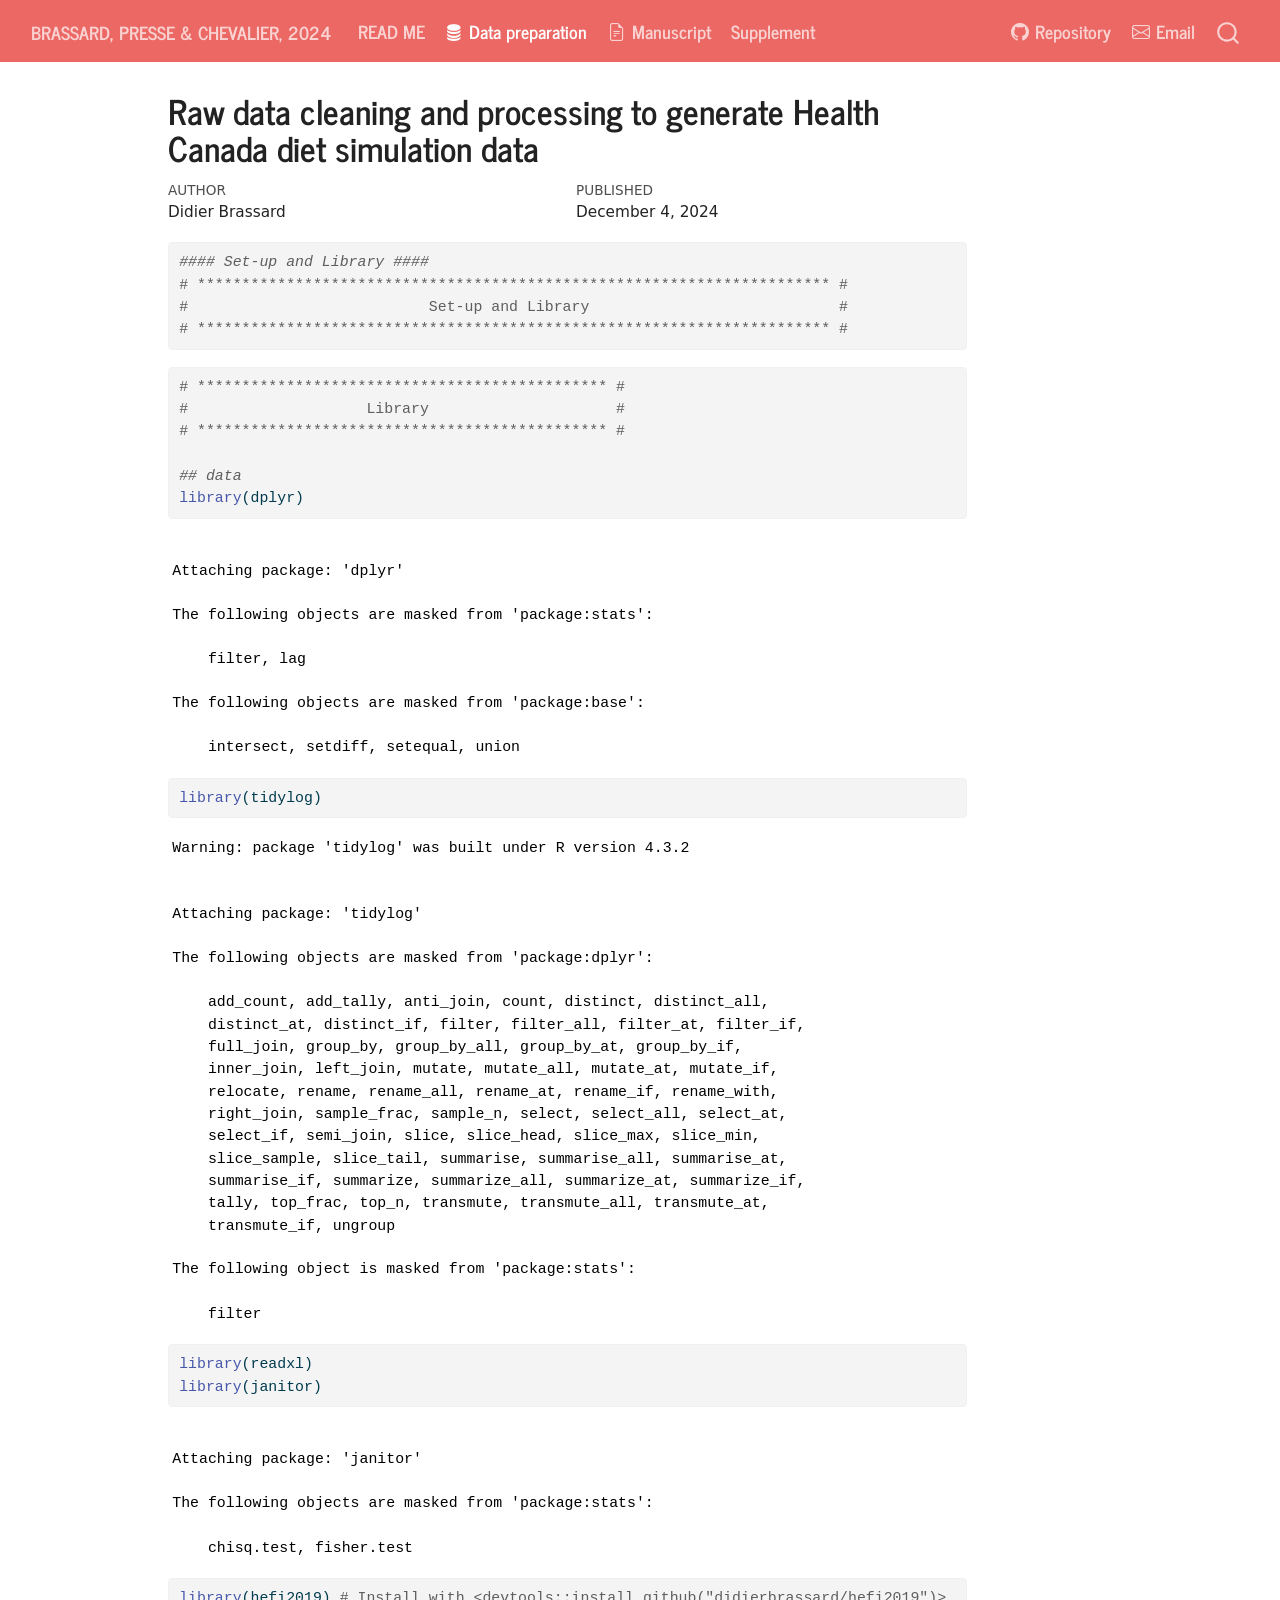
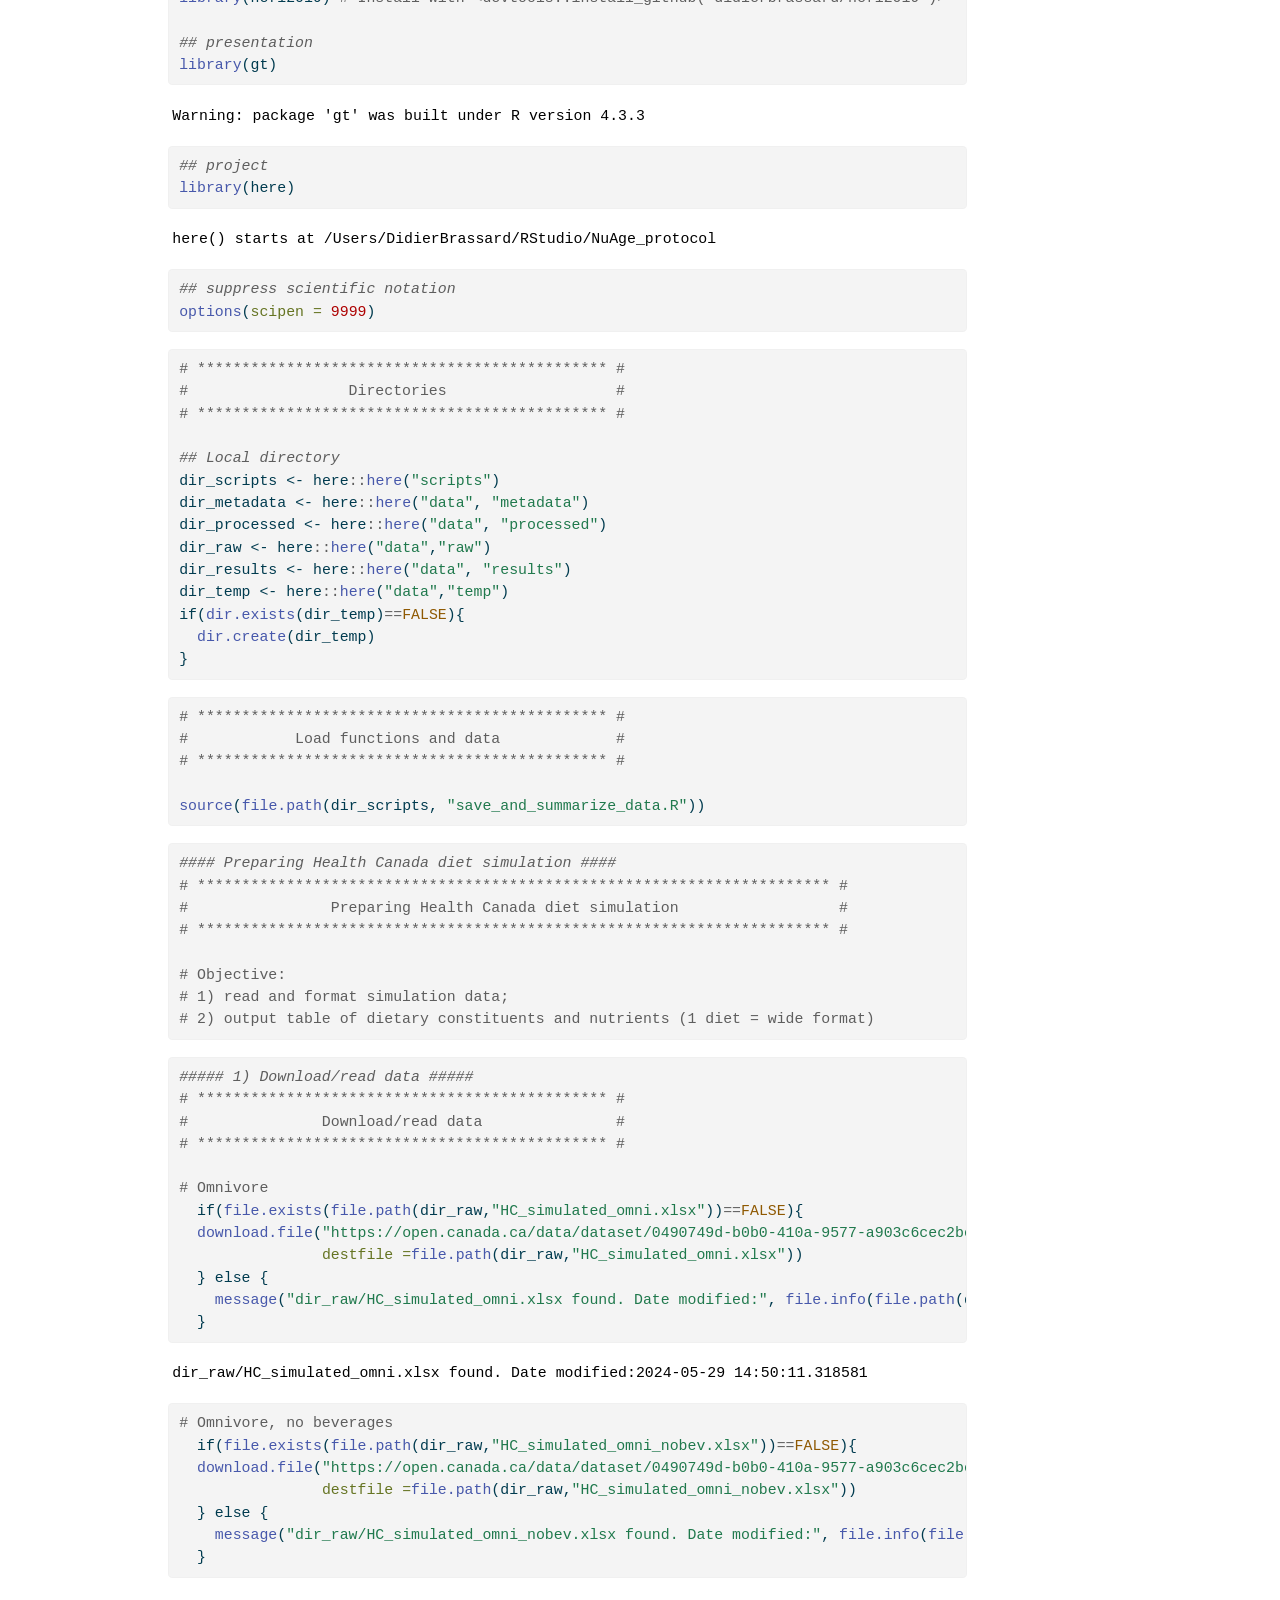
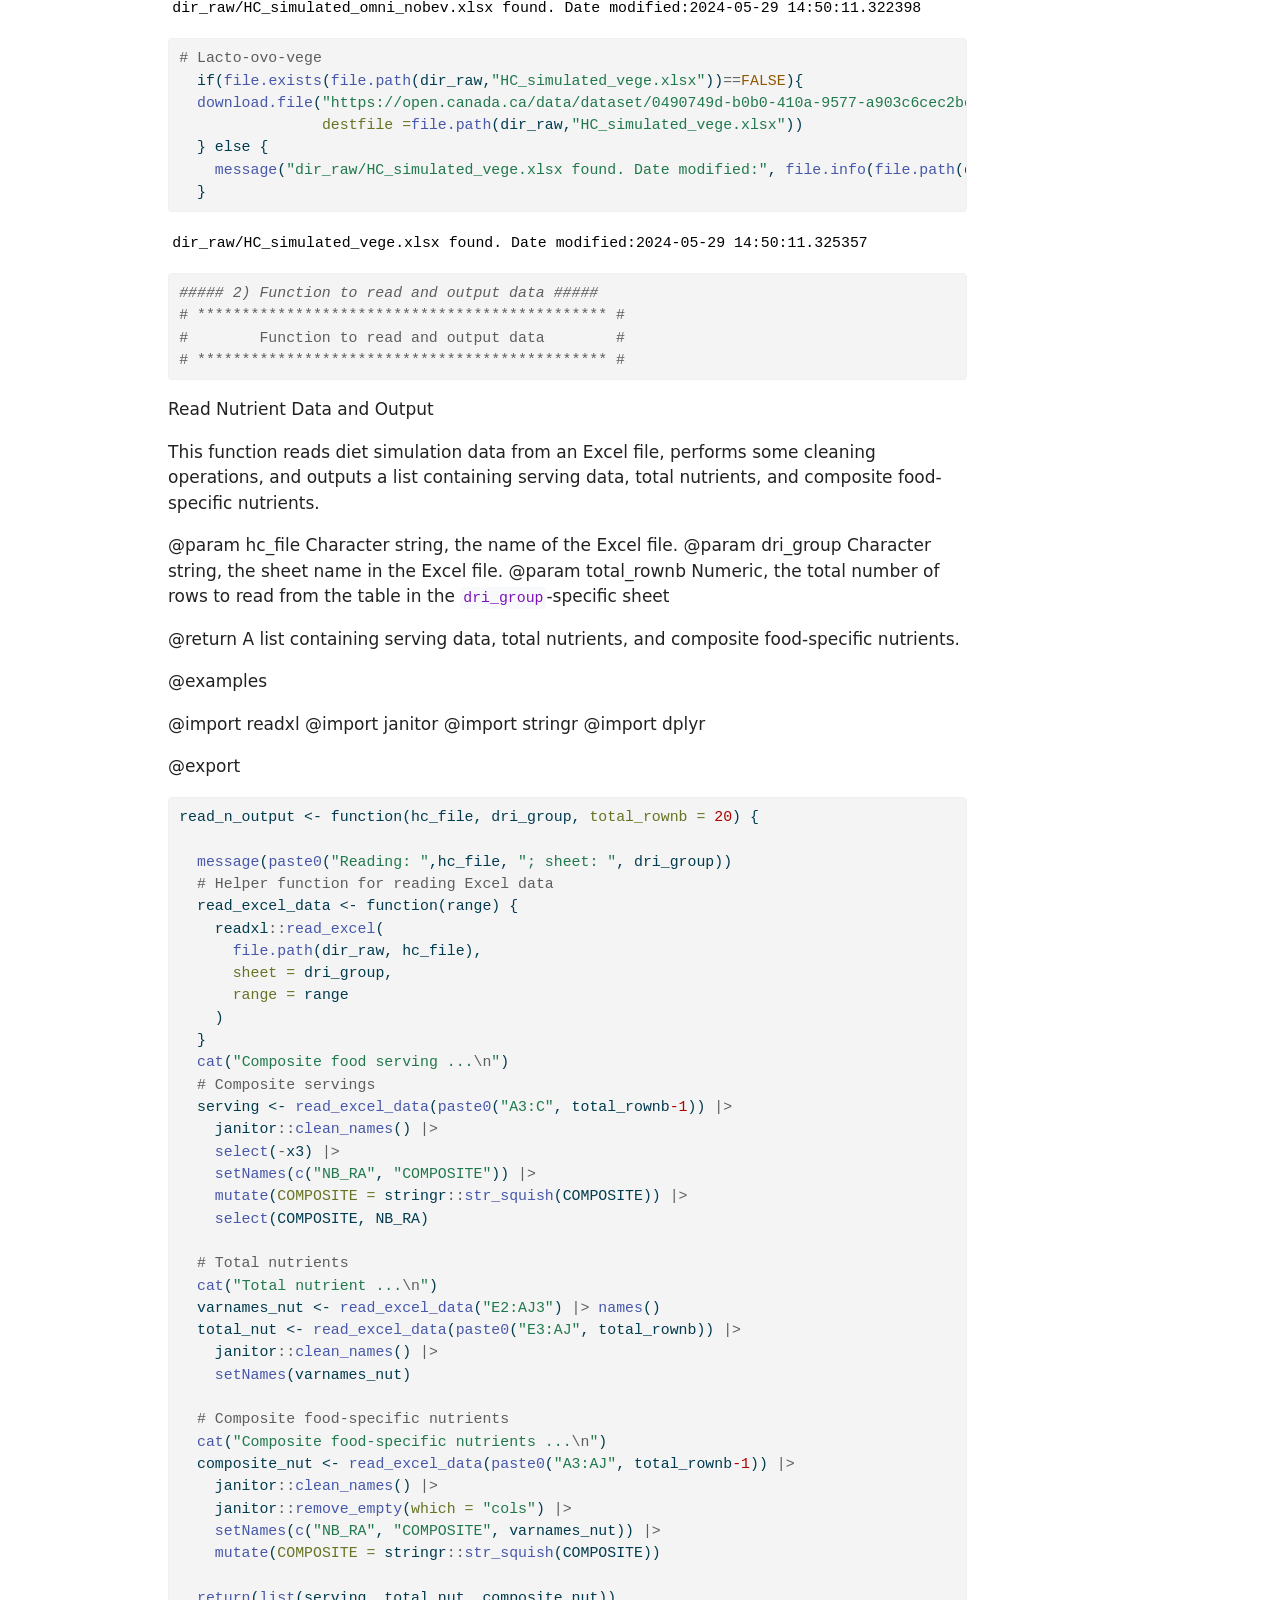
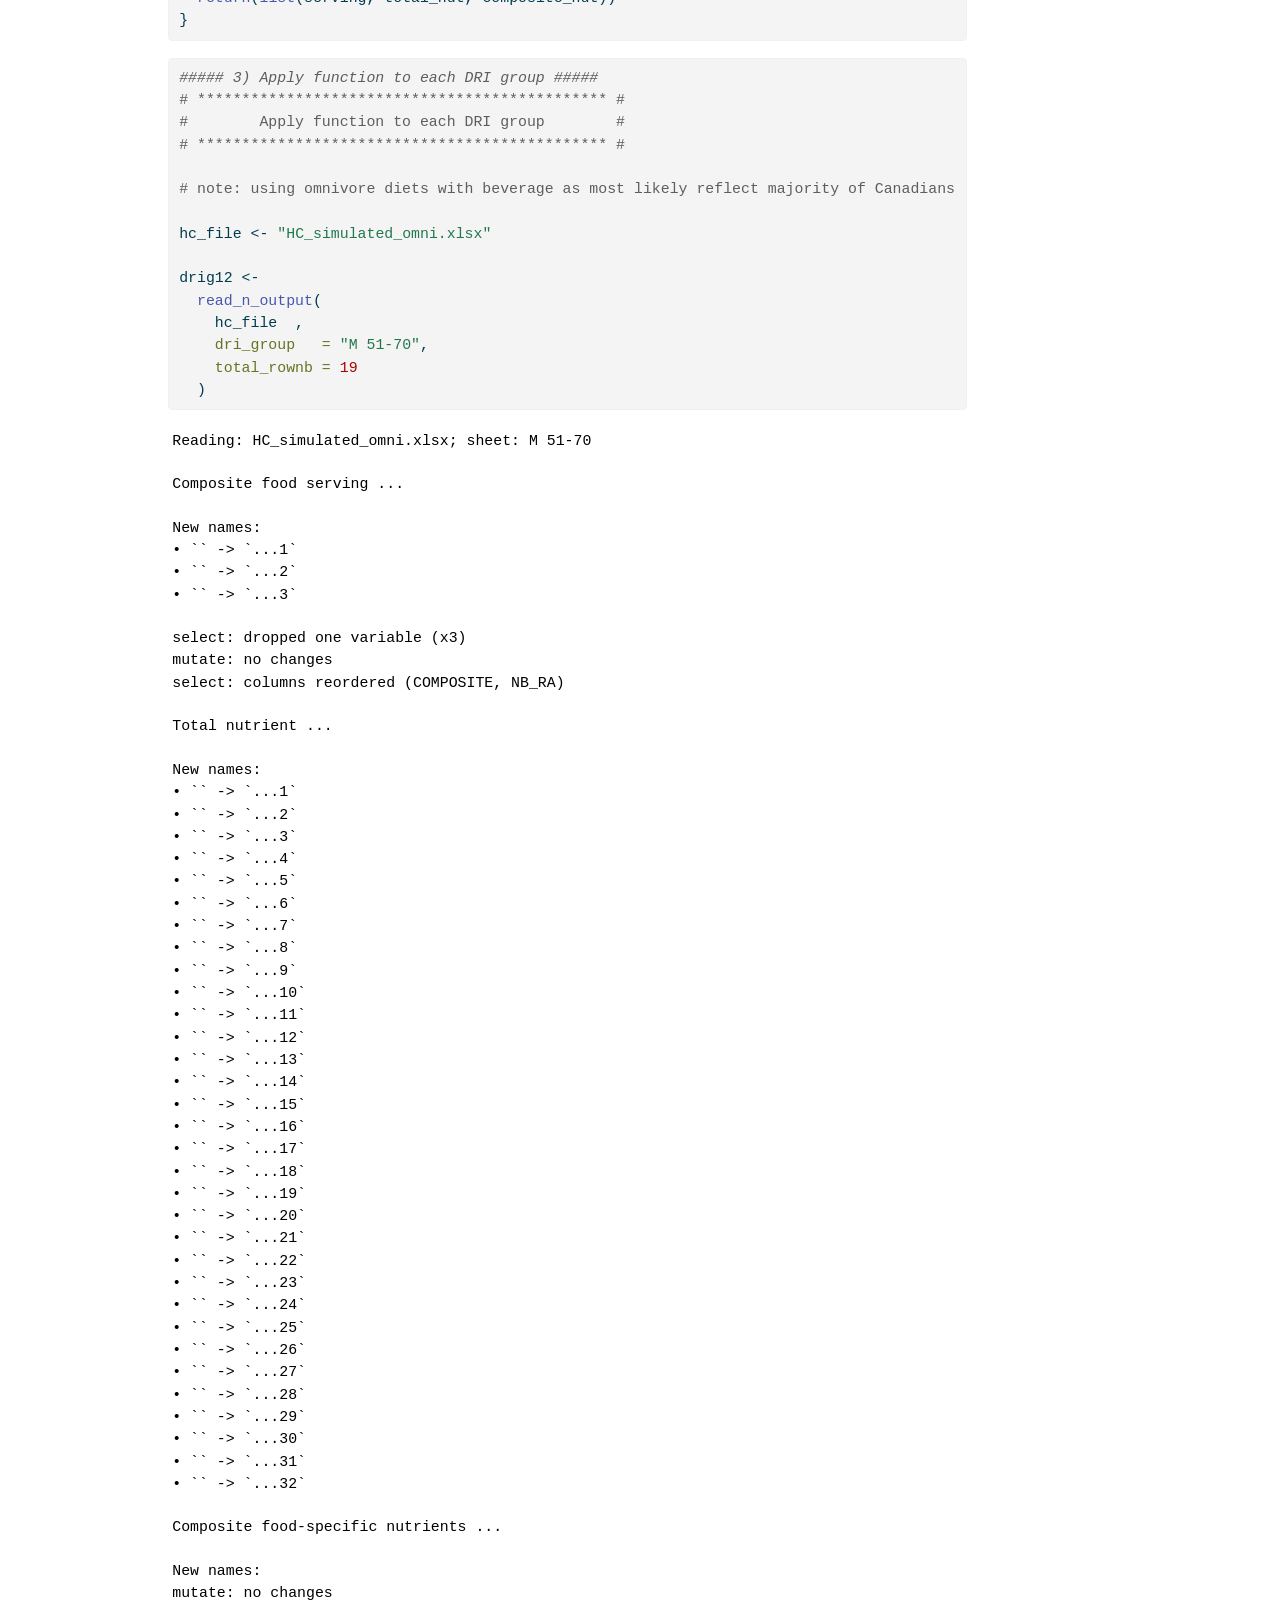
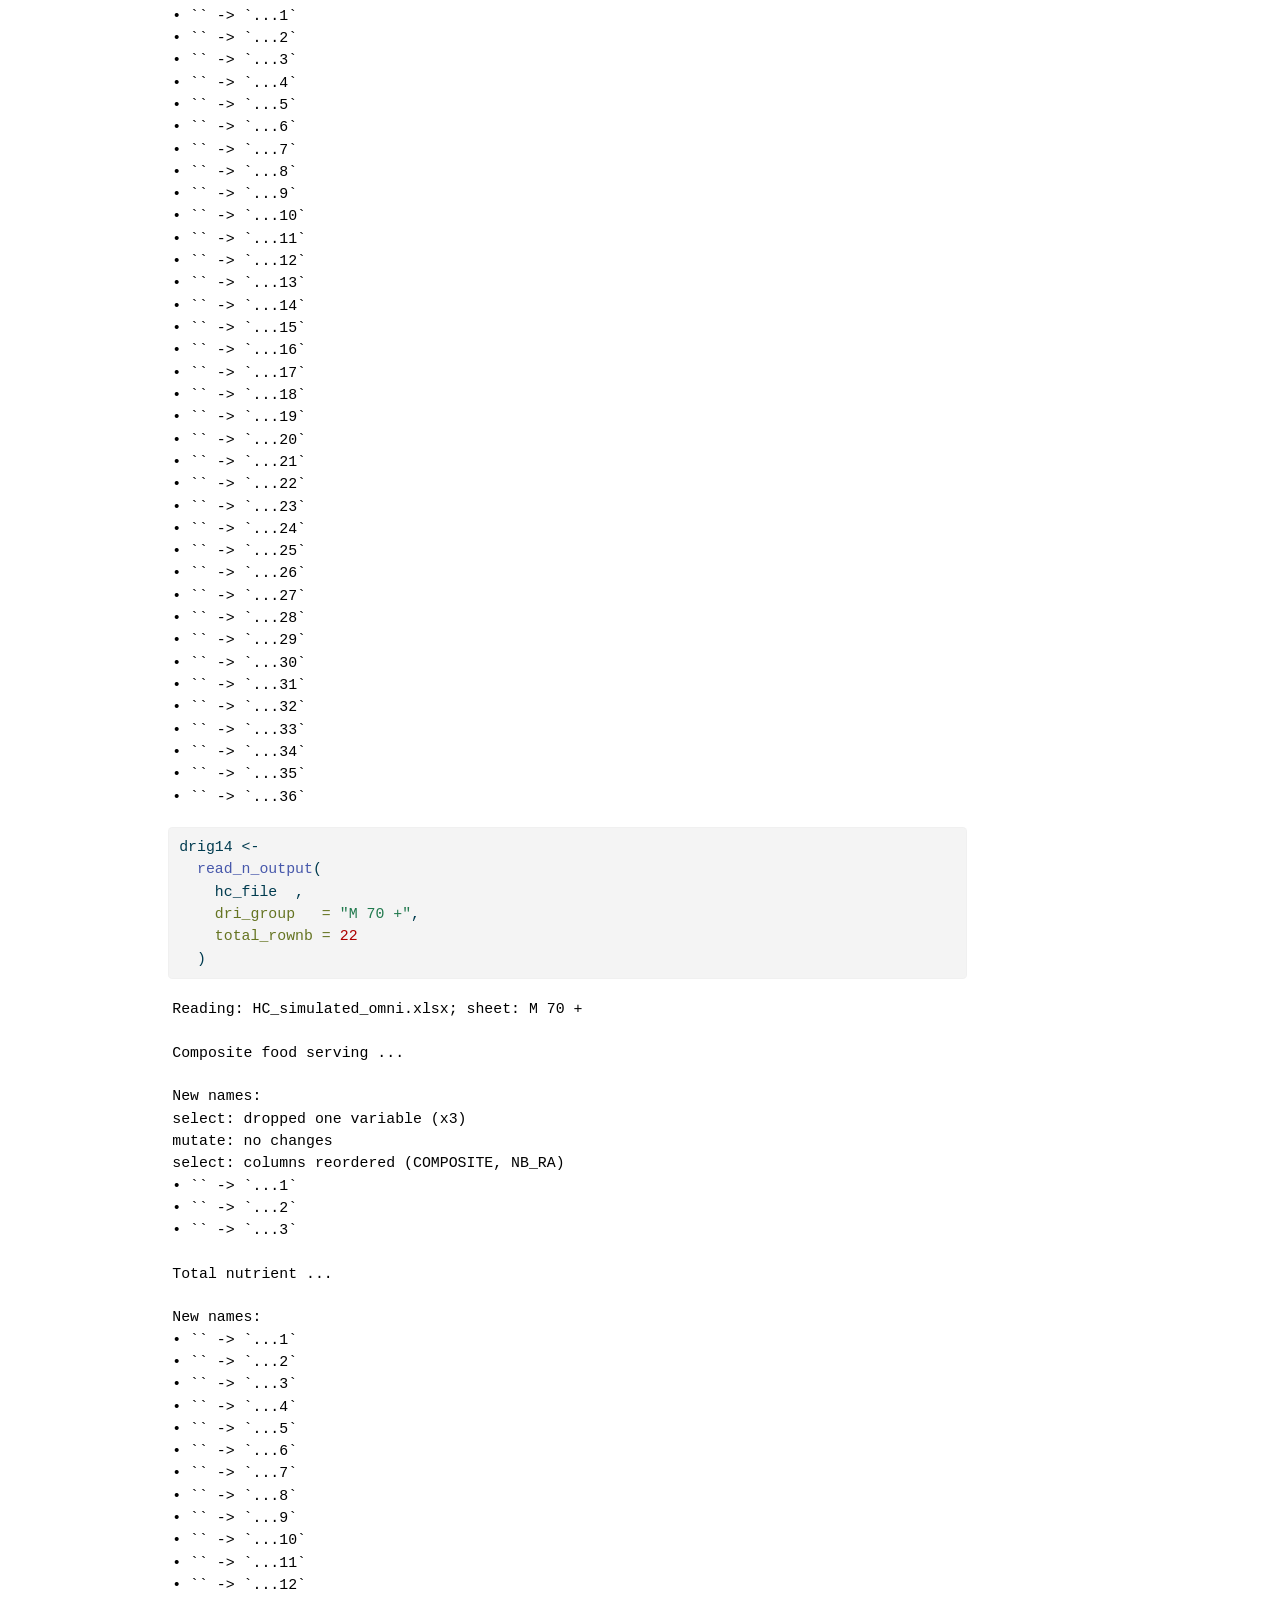
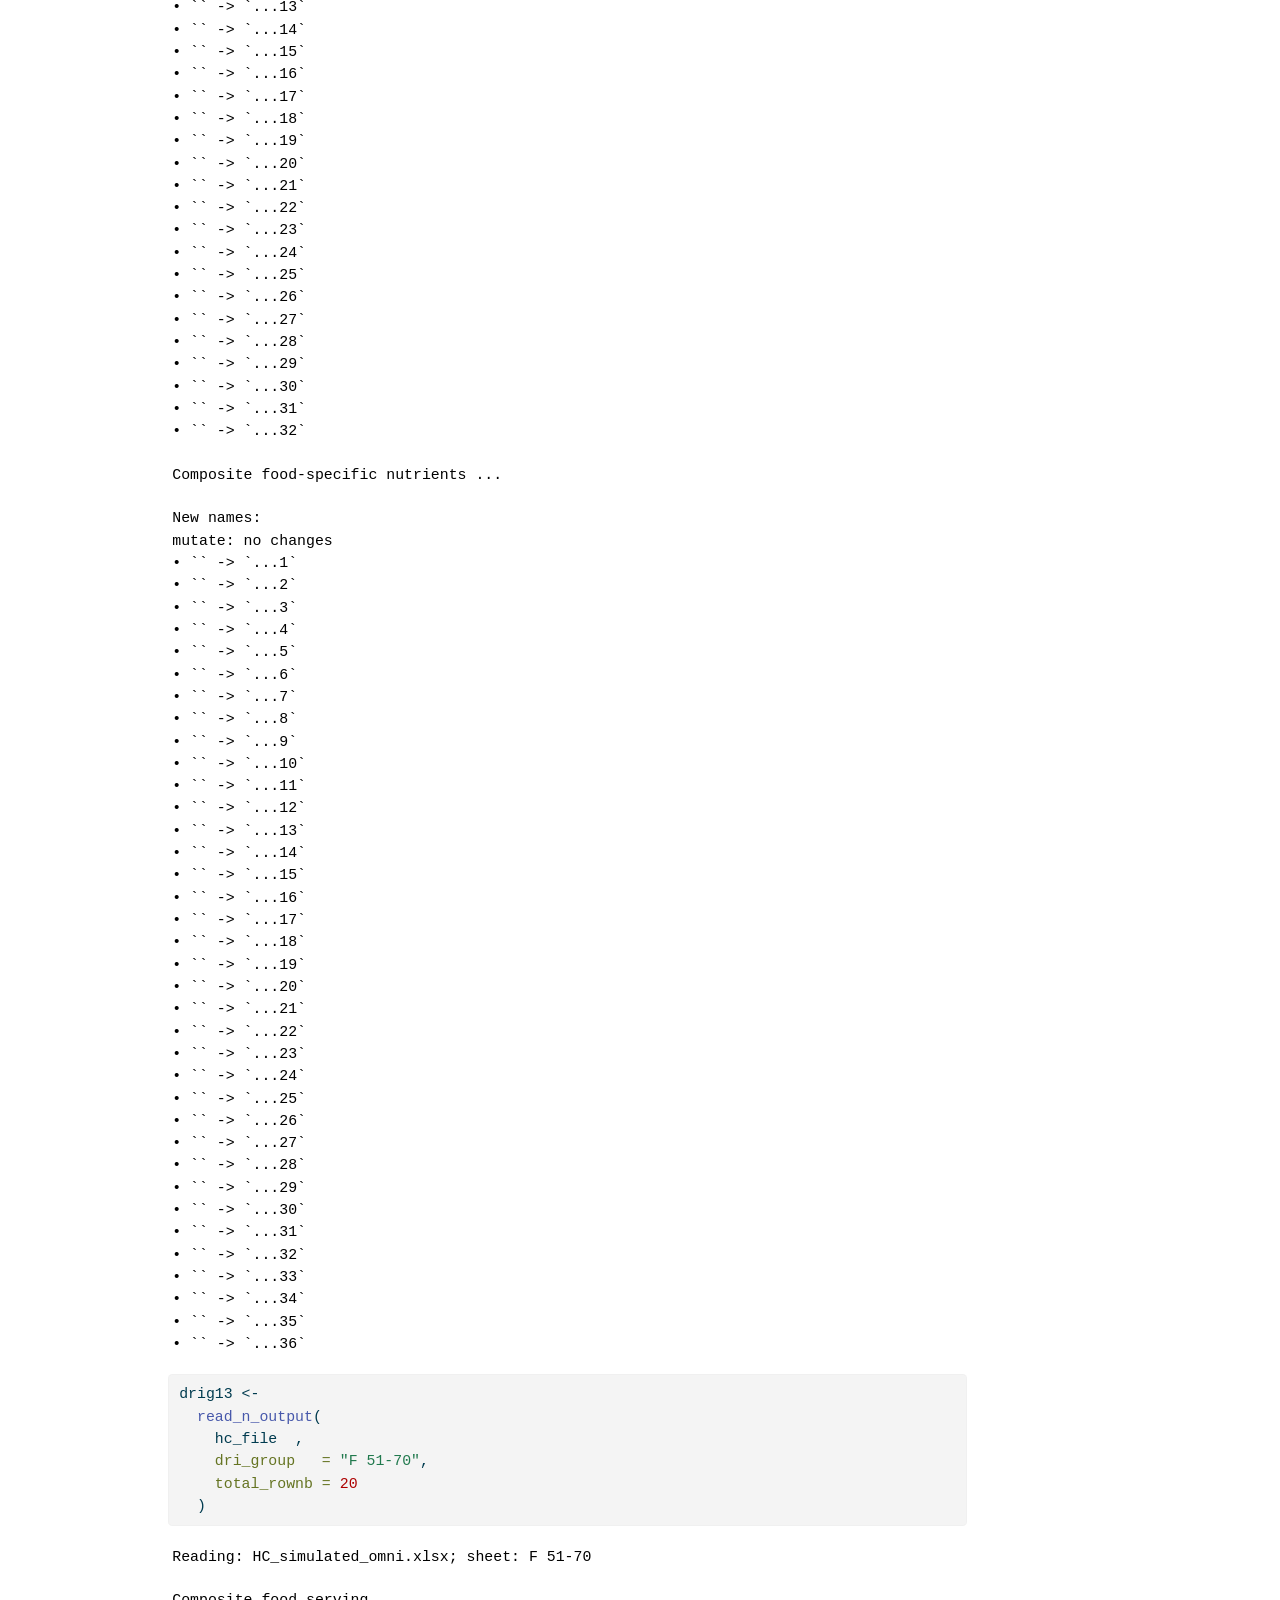
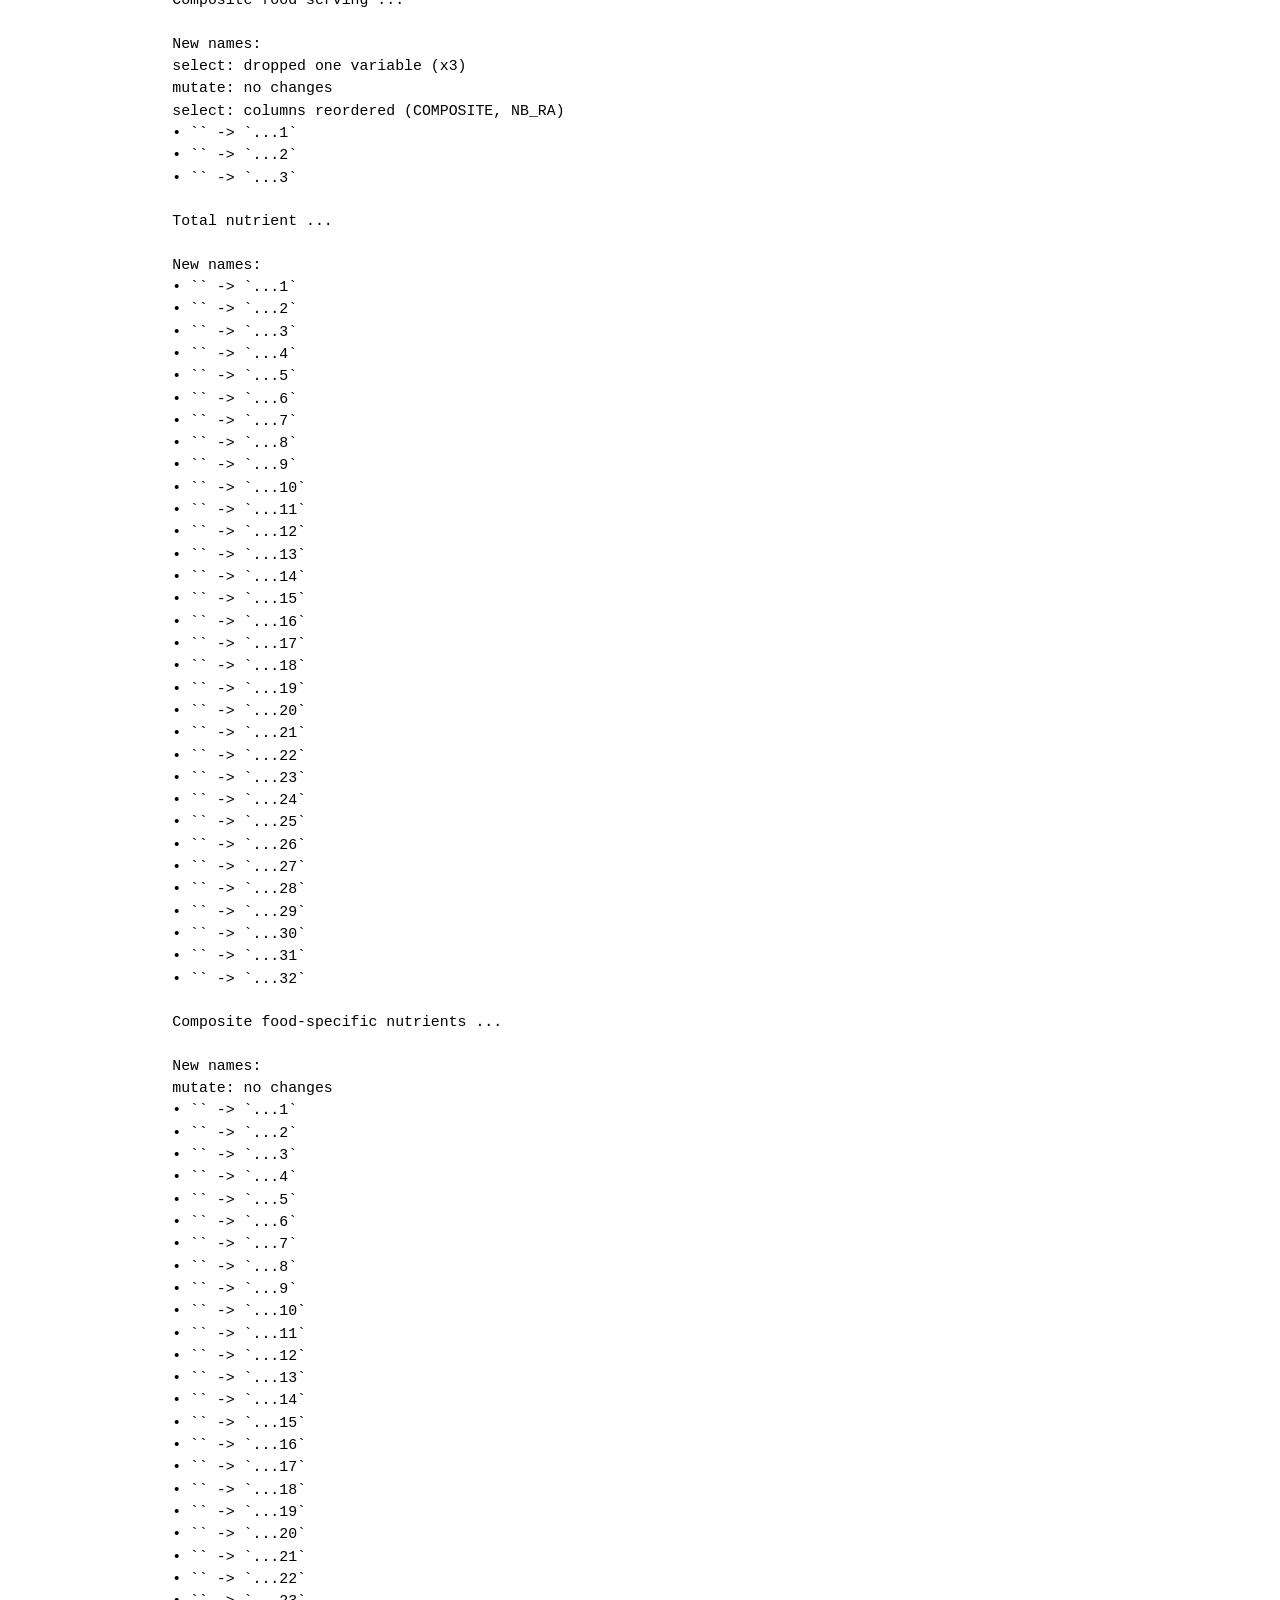
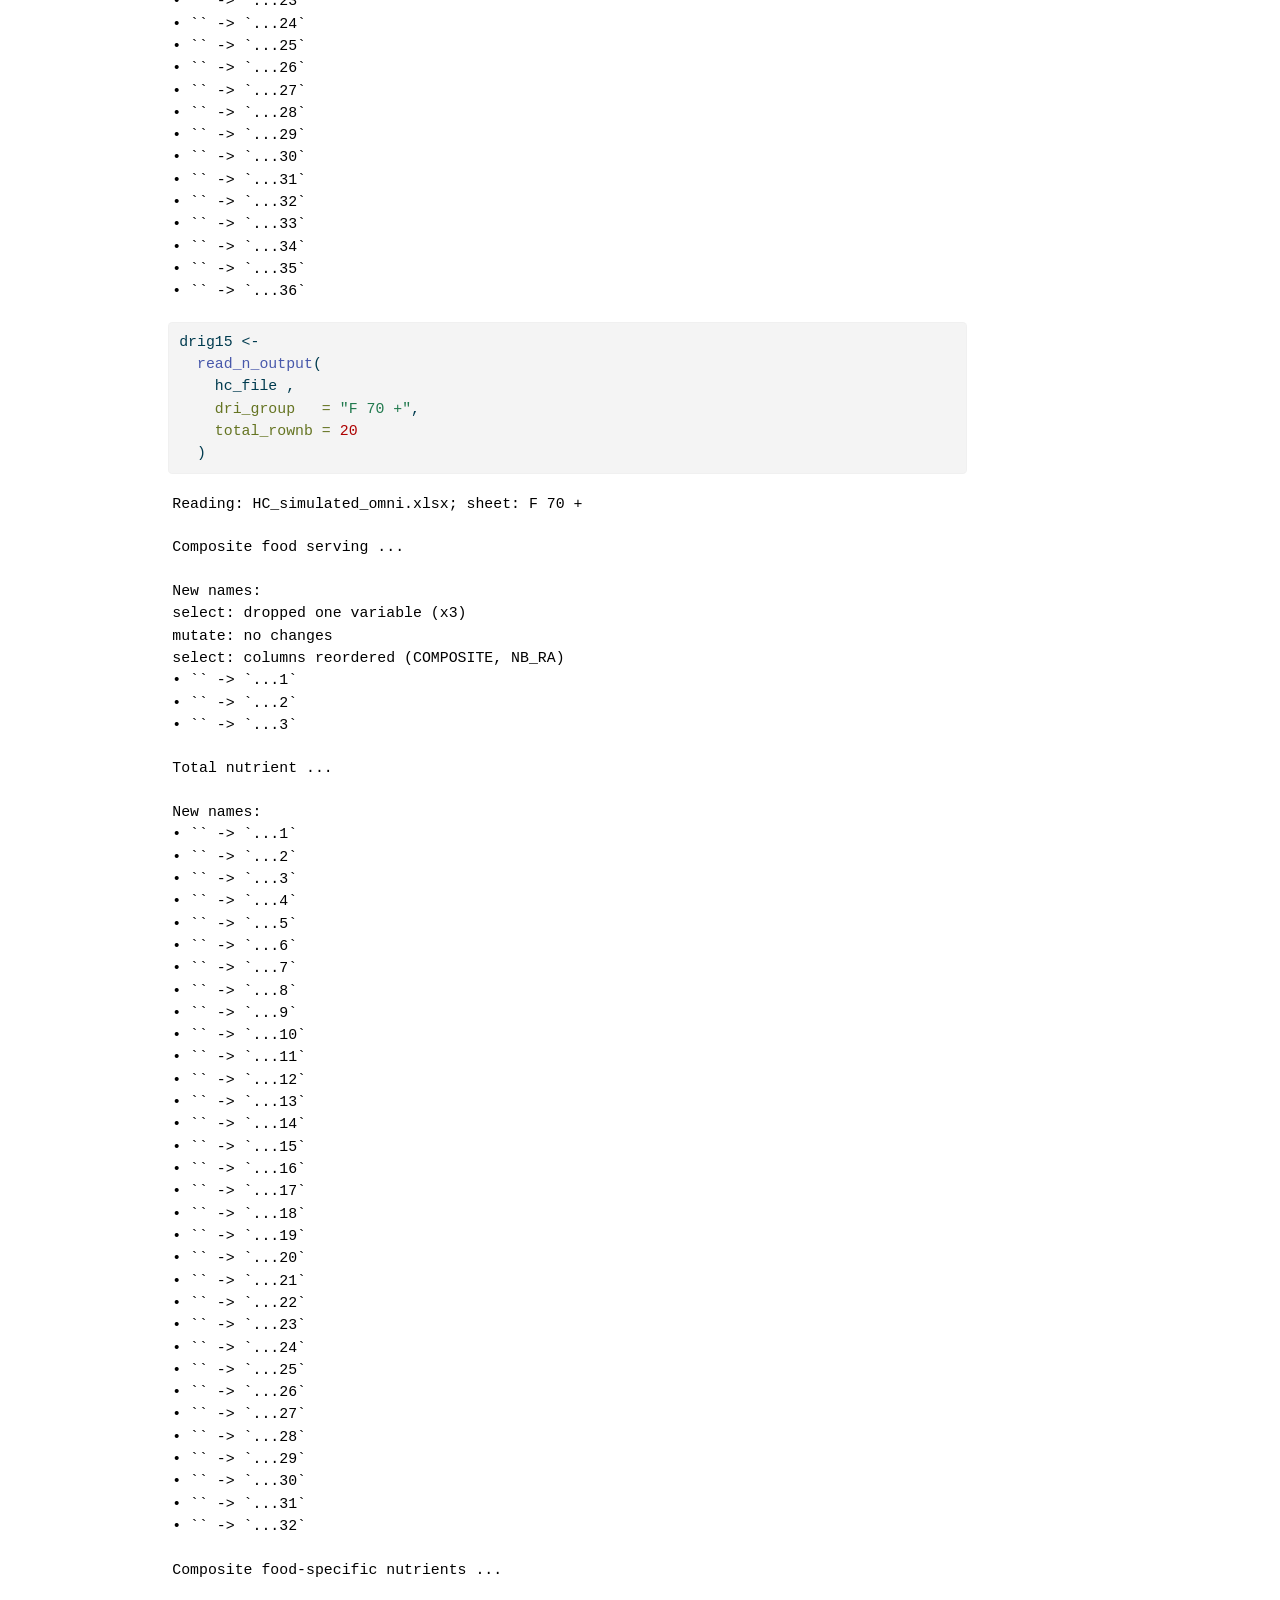
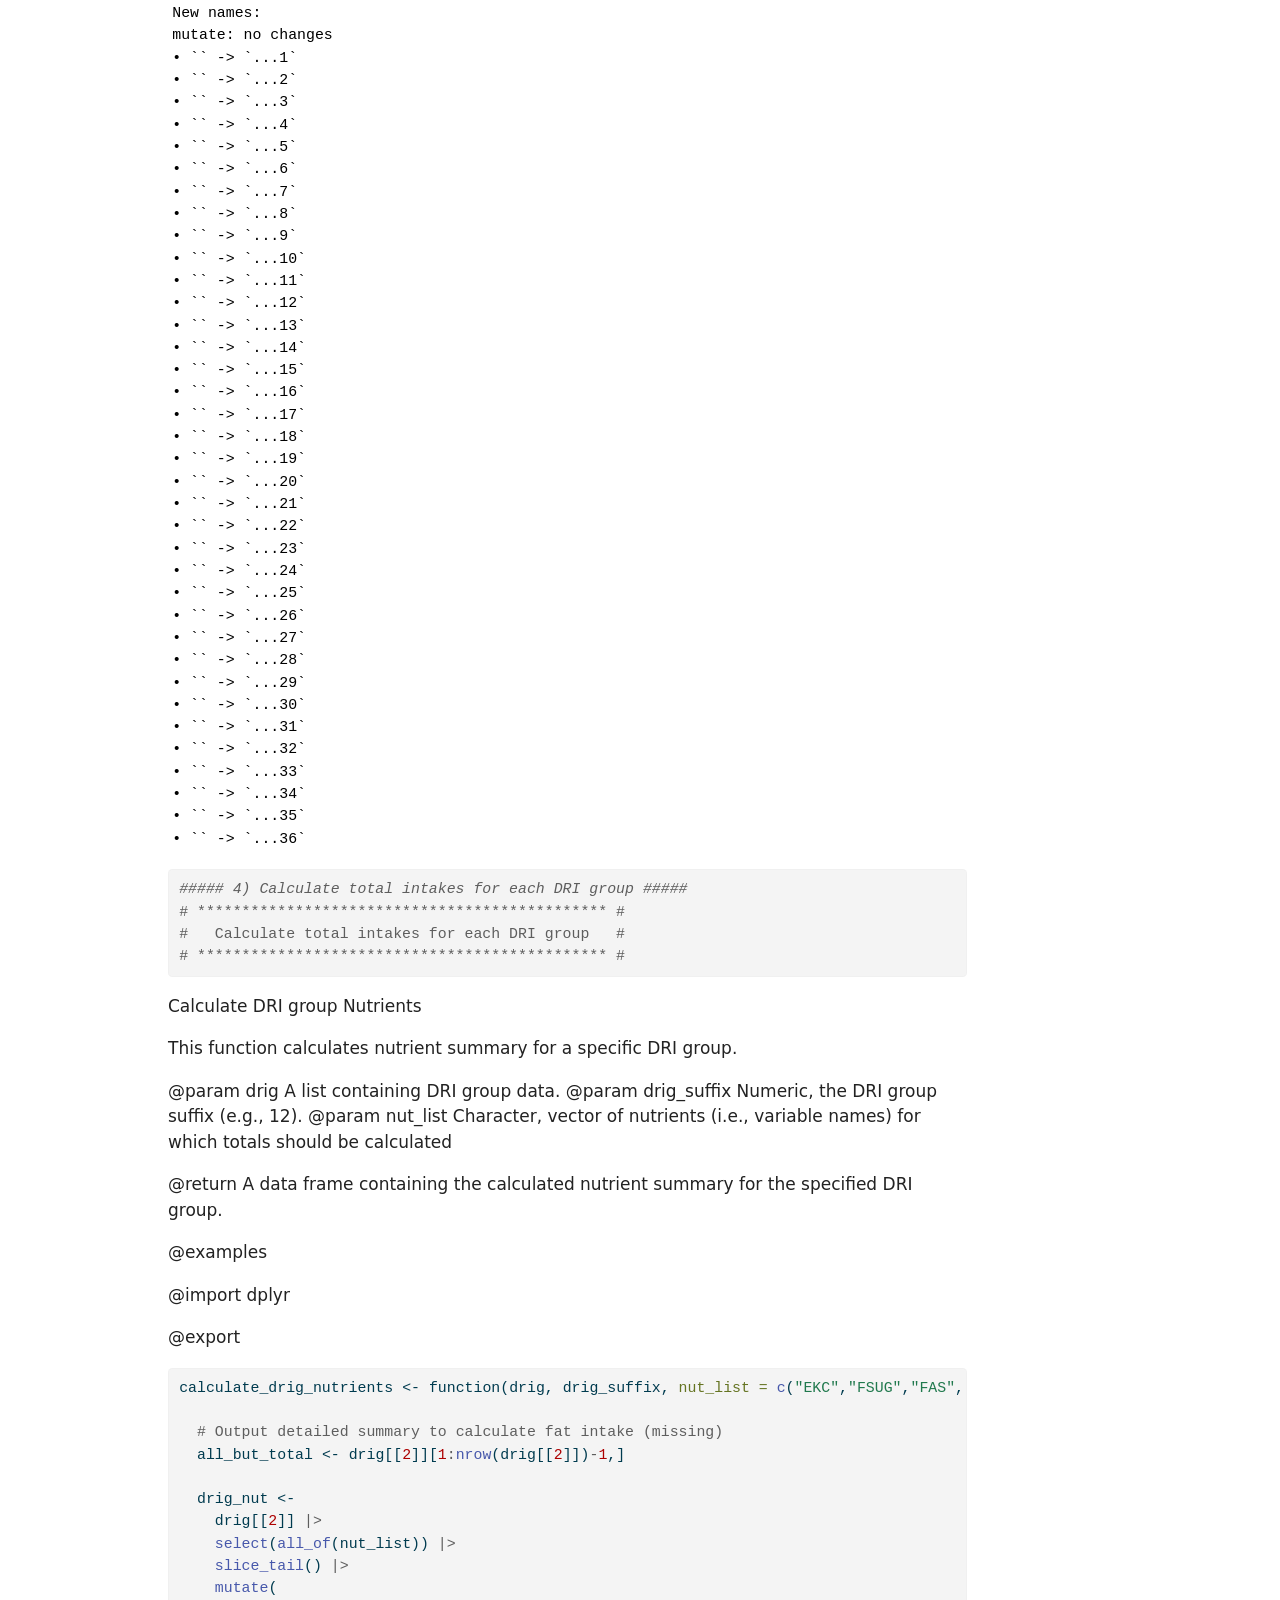
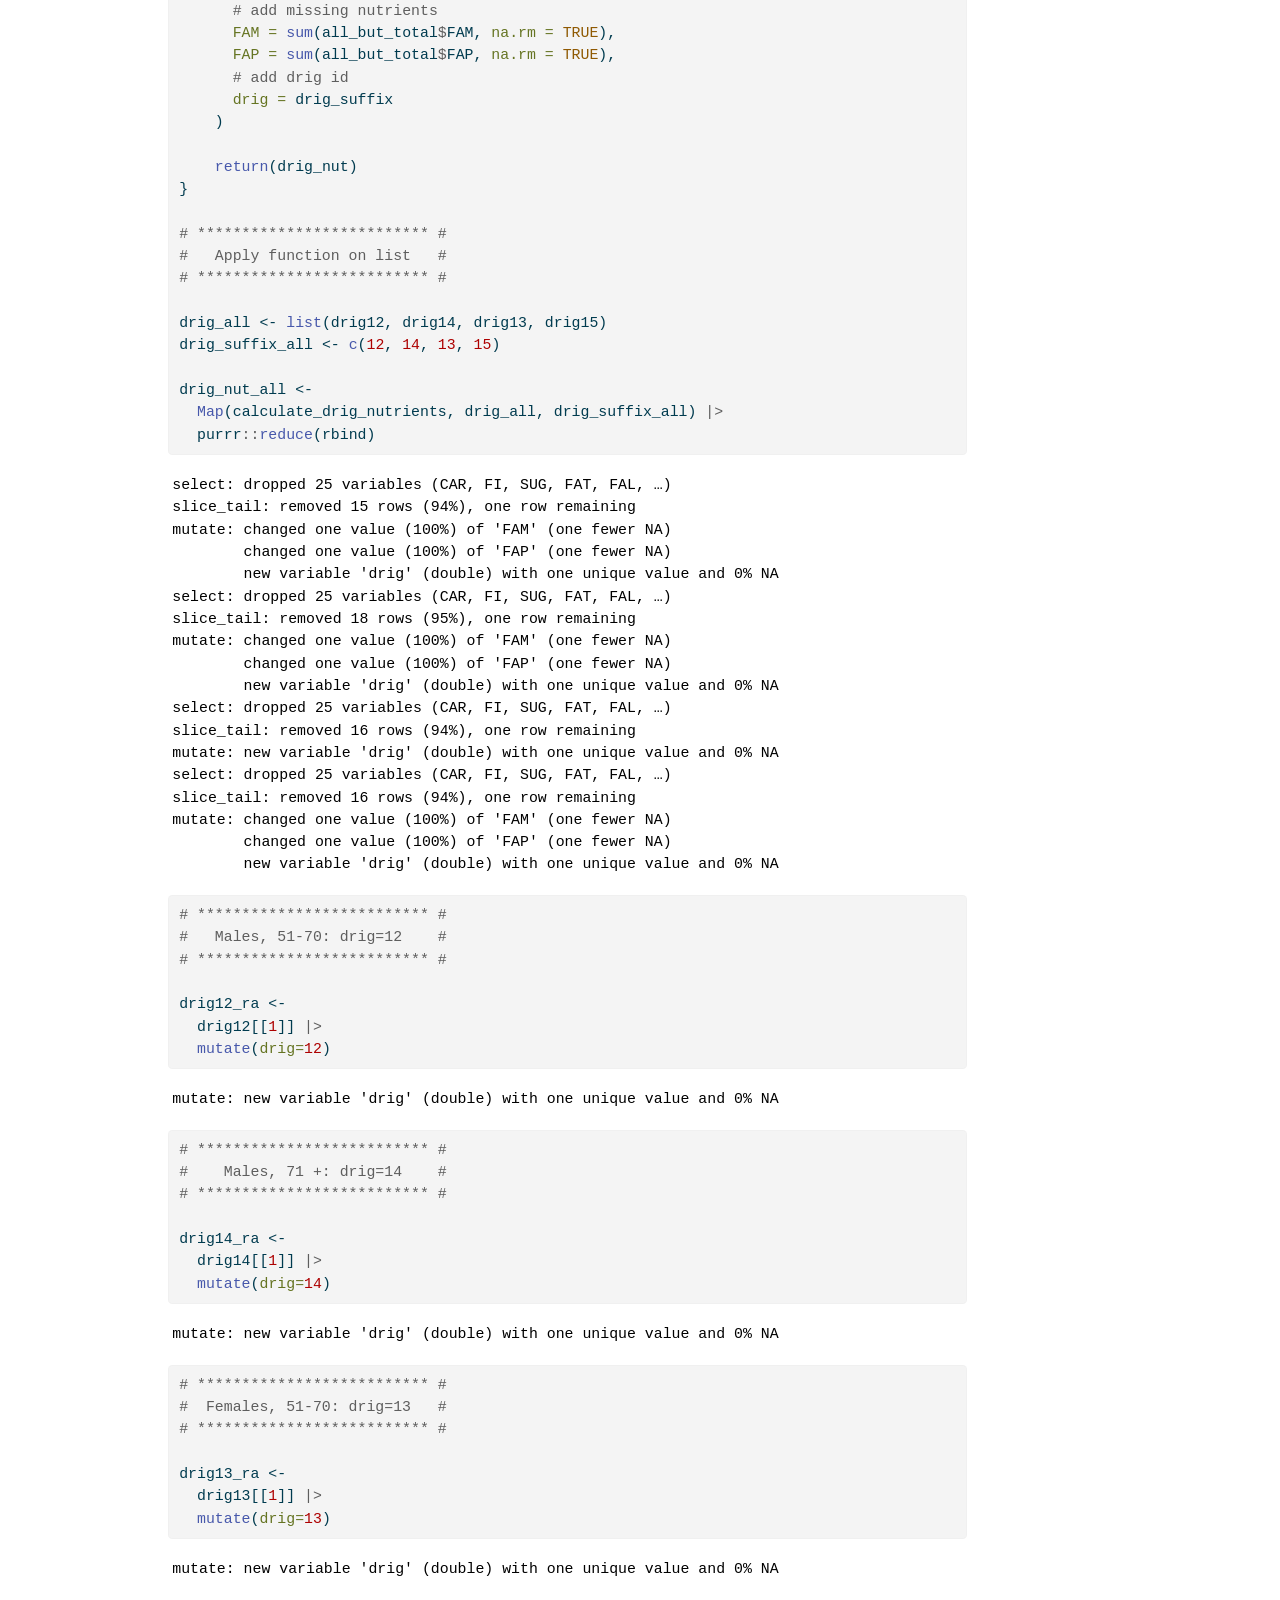
==== commit 81de7954: "jmir-paper-update +rendered ms +rendered supp material +rendered readme" ====
--- a/docs/1.0-Data_preparation.html
+++ b/docs/1.0-Data_preparation.html
@@ -7,7 +7,7 @@
 <meta name="viewport" content="width=device-width, initial-scale=1.0, user-scalable=yes">
 
 <meta name="author" content="Didier Brassard">
-<meta name="dcterms.date" content="2024-05-30">
+<meta name="dcterms.date" content="2024-12-04">
 
 <title>Brassard, Presse &amp; Chevalier, 2024 - Raw data cleaning and processing to generate Health Canada diet simulation data</title>
 <style>
@@ -189,7 +189,7 @@
     <div>
     <div class="quarto-title-meta-heading">Published</div>
     <div class="quarto-title-meta-contents">
-      <p class="date">May 30, 2024</p>
+      <p class="date">December 4, 2024</p>
     </div>
   </div>
   
@@ -270,91 +270,93 @@
 <div class="sourceCode cell-code" id="cb14"><pre class="sourceCode r code-with-copy"><code class="sourceCode r"><span id="cb14-1"><a href="#cb14-1" aria-hidden="true" tabindex="-1"></a><span class="fu">library</span>(hefi2019) <span class="co"># Install with &lt;devtools::install_github("didierbrassard/hefi2019")&gt;</span></span>
 <span id="cb14-2"><a href="#cb14-2" aria-hidden="true" tabindex="-1"></a></span>
 <span id="cb14-3"><a href="#cb14-3" aria-hidden="true" tabindex="-1"></a><span class="do">## presentation</span></span>
-<span id="cb14-4"><a href="#cb14-4" aria-hidden="true" tabindex="-1"></a><span class="fu">library</span>(gt)</span>
-<span id="cb14-5"><a href="#cb14-5" aria-hidden="true" tabindex="-1"></a></span>
-<span id="cb14-6"><a href="#cb14-6" aria-hidden="true" tabindex="-1"></a><span class="do">## project</span></span>
-<span id="cb14-7"><a href="#cb14-7" aria-hidden="true" tabindex="-1"></a><span class="fu">library</span>(here)</span></code><button title="Copy to Clipboard" class="code-copy-button"><i class="bi"></i></button></pre></div>
+<span id="cb14-4"><a href="#cb14-4" aria-hidden="true" tabindex="-1"></a><span class="fu">library</span>(gt)</span></code><button title="Copy to Clipboard" class="code-copy-button"><i class="bi"></i></button></pre></div>
+<div class="cell-output cell-output-stderr">
+<pre><code>Warning: package 'gt' was built under R version 4.3.3</code></pre>
+</div>
+<div class="sourceCode cell-code" id="cb16"><pre class="sourceCode r code-with-copy"><code class="sourceCode r"><span id="cb16-1"><a href="#cb16-1" aria-hidden="true" tabindex="-1"></a><span class="do">## project</span></span>
+<span id="cb16-2"><a href="#cb16-2" aria-hidden="true" tabindex="-1"></a><span class="fu">library</span>(here)</span></code><button title="Copy to Clipboard" class="code-copy-button"><i class="bi"></i></button></pre></div>
 <div class="cell-output cell-output-stderr">
 <pre><code>here() starts at /Users/DidierBrassard/RStudio/NuAge_protocol</code></pre>
 </div>
-<div class="sourceCode cell-code" id="cb16"><pre class="sourceCode r code-with-copy"><code class="sourceCode r"><span id="cb16-1"><a href="#cb16-1" aria-hidden="true" tabindex="-1"></a><span class="do">## suppress scientific notation</span></span>
-<span id="cb16-2"><a href="#cb16-2" aria-hidden="true" tabindex="-1"></a><span class="fu">options</span>(<span class="at">scipen =</span> <span class="dv">9999</span>)</span></code><button title="Copy to Clipboard" class="code-copy-button"><i class="bi"></i></button></pre></div>
+<div class="sourceCode cell-code" id="cb18"><pre class="sourceCode r code-with-copy"><code class="sourceCode r"><span id="cb18-1"><a href="#cb18-1" aria-hidden="true" tabindex="-1"></a><span class="do">## suppress scientific notation</span></span>
+<span id="cb18-2"><a href="#cb18-2" aria-hidden="true" tabindex="-1"></a><span class="fu">options</span>(<span class="at">scipen =</span> <span class="dv">9999</span>)</span></code><button title="Copy to Clipboard" class="code-copy-button"><i class="bi"></i></button></pre></div>
 </div>
 <div class="cell">
-<div class="sourceCode cell-code" id="cb17"><pre class="sourceCode r code-with-copy"><code class="sourceCode r"><span id="cb17-1"><a href="#cb17-1" aria-hidden="true" tabindex="-1"></a><span class="co"># ********************************************** #</span></span>
-<span id="cb17-2"><a href="#cb17-2" aria-hidden="true" tabindex="-1"></a><span class="co">#                  Directories                   #</span></span>
-<span id="cb17-3"><a href="#cb17-3" aria-hidden="true" tabindex="-1"></a><span class="co"># ********************************************** #</span></span>
-<span id="cb17-4"><a href="#cb17-4" aria-hidden="true" tabindex="-1"></a></span>
-<span id="cb17-5"><a href="#cb17-5" aria-hidden="true" tabindex="-1"></a><span class="do">## Local directory</span></span>
-<span id="cb17-6"><a href="#cb17-6" aria-hidden="true" tabindex="-1"></a>dir_scripts <span class="ot">&lt;-</span> here<span class="sc">::</span><span class="fu">here</span>(<span class="st">"scripts"</span>)</span>
-<span id="cb17-7"><a href="#cb17-7" aria-hidden="true" tabindex="-1"></a>dir_metadata <span class="ot">&lt;-</span> here<span class="sc">::</span><span class="fu">here</span>(<span class="st">"data"</span>, <span class="st">"metadata"</span>)</span>
-<span id="cb17-8"><a href="#cb17-8" aria-hidden="true" tabindex="-1"></a>dir_processed <span class="ot">&lt;-</span> here<span class="sc">::</span><span class="fu">here</span>(<span class="st">"data"</span>, <span class="st">"processed"</span>)</span>
-<span id="cb17-9"><a href="#cb17-9" aria-hidden="true" tabindex="-1"></a>dir_raw <span class="ot">&lt;-</span> here<span class="sc">::</span><span class="fu">here</span>(<span class="st">"data"</span>,<span class="st">"raw"</span>)</span>
-<span id="cb17-10"><a href="#cb17-10" aria-hidden="true" tabindex="-1"></a>dir_results <span class="ot">&lt;-</span> here<span class="sc">::</span><span class="fu">here</span>(<span class="st">"data"</span>, <span class="st">"results"</span>)</span>
-<span id="cb17-11"><a href="#cb17-11" aria-hidden="true" tabindex="-1"></a>dir_temp <span class="ot">&lt;-</span> here<span class="sc">::</span><span class="fu">here</span>(<span class="st">"data"</span>,<span class="st">"temp"</span>)</span>
-<span id="cb17-12"><a href="#cb17-12" aria-hidden="true" tabindex="-1"></a><span class="cf">if</span>(<span class="fu">dir.exists</span>(dir_temp)<span class="sc">==</span><span class="cn">FALSE</span>){</span>
-<span id="cb17-13"><a href="#cb17-13" aria-hidden="true" tabindex="-1"></a>  <span class="fu">dir.create</span>(dir_temp)</span>
-<span id="cb17-14"><a href="#cb17-14" aria-hidden="true" tabindex="-1"></a>}</span></code><button title="Copy to Clipboard" class="code-copy-button"><i class="bi"></i></button></pre></div>
+<div class="sourceCode cell-code" id="cb19"><pre class="sourceCode r code-with-copy"><code class="sourceCode r"><span id="cb19-1"><a href="#cb19-1" aria-hidden="true" tabindex="-1"></a><span class="co"># ********************************************** #</span></span>
+<span id="cb19-2"><a href="#cb19-2" aria-hidden="true" tabindex="-1"></a><span class="co">#                  Directories                   #</span></span>
+<span id="cb19-3"><a href="#cb19-3" aria-hidden="true" tabindex="-1"></a><span class="co"># ********************************************** #</span></span>
+<span id="cb19-4"><a href="#cb19-4" aria-hidden="true" tabindex="-1"></a></span>
+<span id="cb19-5"><a href="#cb19-5" aria-hidden="true" tabindex="-1"></a><span class="do">## Local directory</span></span>
+<span id="cb19-6"><a href="#cb19-6" aria-hidden="true" tabindex="-1"></a>dir_scripts <span class="ot">&lt;-</span> here<span class="sc">::</span><span class="fu">here</span>(<span class="st">"scripts"</span>)</span>
+<span id="cb19-7"><a href="#cb19-7" aria-hidden="true" tabindex="-1"></a>dir_metadata <span class="ot">&lt;-</span> here<span class="sc">::</span><span class="fu">here</span>(<span class="st">"data"</span>, <span class="st">"metadata"</span>)</span>
+<span id="cb19-8"><a href="#cb19-8" aria-hidden="true" tabindex="-1"></a>dir_processed <span class="ot">&lt;-</span> here<span class="sc">::</span><span class="fu">here</span>(<span class="st">"data"</span>, <span class="st">"processed"</span>)</span>
+<span id="cb19-9"><a href="#cb19-9" aria-hidden="true" tabindex="-1"></a>dir_raw <span class="ot">&lt;-</span> here<span class="sc">::</span><span class="fu">here</span>(<span class="st">"data"</span>,<span class="st">"raw"</span>)</span>
+<span id="cb19-10"><a href="#cb19-10" aria-hidden="true" tabindex="-1"></a>dir_results <span class="ot">&lt;-</span> here<span class="sc">::</span><span class="fu">here</span>(<span class="st">"data"</span>, <span class="st">"results"</span>)</span>
+<span id="cb19-11"><a href="#cb19-11" aria-hidden="true" tabindex="-1"></a>dir_temp <span class="ot">&lt;-</span> here<span class="sc">::</span><span class="fu">here</span>(<span class="st">"data"</span>,<span class="st">"temp"</span>)</span>
+<span id="cb19-12"><a href="#cb19-12" aria-hidden="true" tabindex="-1"></a><span class="cf">if</span>(<span class="fu">dir.exists</span>(dir_temp)<span class="sc">==</span><span class="cn">FALSE</span>){</span>
+<span id="cb19-13"><a href="#cb19-13" aria-hidden="true" tabindex="-1"></a>  <span class="fu">dir.create</span>(dir_temp)</span>
+<span id="cb19-14"><a href="#cb19-14" aria-hidden="true" tabindex="-1"></a>}</span></code><button title="Copy to Clipboard" class="code-copy-button"><i class="bi"></i></button></pre></div>
 </div>
 <div class="cell">
-<div class="sourceCode cell-code" id="cb18"><pre class="sourceCode r code-with-copy"><code class="sourceCode r"><span id="cb18-1"><a href="#cb18-1" aria-hidden="true" tabindex="-1"></a><span class="co"># ********************************************** #</span></span>
-<span id="cb18-2"><a href="#cb18-2" aria-hidden="true" tabindex="-1"></a><span class="co">#            Load functions and data             #</span></span>
-<span id="cb18-3"><a href="#cb18-3" aria-hidden="true" tabindex="-1"></a><span class="co"># ********************************************** #</span></span>
-<span id="cb18-4"><a href="#cb18-4" aria-hidden="true" tabindex="-1"></a></span>
-<span id="cb18-5"><a href="#cb18-5" aria-hidden="true" tabindex="-1"></a><span class="fu">source</span>(<span class="fu">file.path</span>(dir_scripts, <span class="st">"save_and_summarize_data.R"</span>))</span></code><button title="Copy to Clipboard" class="code-copy-button"><i class="bi"></i></button></pre></div>
+<div class="sourceCode cell-code" id="cb20"><pre class="sourceCode r code-with-copy"><code class="sourceCode r"><span id="cb20-1"><a href="#cb20-1" aria-hidden="true" tabindex="-1"></a><span class="co"># ********************************************** #</span></span>
+<span id="cb20-2"><a href="#cb20-2" aria-hidden="true" tabindex="-1"></a><span class="co">#            Load functions and data             #</span></span>
+<span id="cb20-3"><a href="#cb20-3" aria-hidden="true" tabindex="-1"></a><span class="co"># ********************************************** #</span></span>
+<span id="cb20-4"><a href="#cb20-4" aria-hidden="true" tabindex="-1"></a></span>
+<span id="cb20-5"><a href="#cb20-5" aria-hidden="true" tabindex="-1"></a><span class="fu">source</span>(<span class="fu">file.path</span>(dir_scripts, <span class="st">"save_and_summarize_data.R"</span>))</span></code><button title="Copy to Clipboard" class="code-copy-button"><i class="bi"></i></button></pre></div>
 </div>
 <div class="cell">
-<div class="sourceCode cell-code" id="cb19"><pre class="sourceCode r code-with-copy"><code class="sourceCode r"><span id="cb19-1"><a href="#cb19-1" aria-hidden="true" tabindex="-1"></a><span class="do">#### Preparing Health Canada diet simulation ####</span></span>
-<span id="cb19-2"><a href="#cb19-2" aria-hidden="true" tabindex="-1"></a><span class="co"># *********************************************************************** #</span></span>
-<span id="cb19-3"><a href="#cb19-3" aria-hidden="true" tabindex="-1"></a><span class="co">#                Preparing Health Canada diet simulation                  #</span></span>
-<span id="cb19-4"><a href="#cb19-4" aria-hidden="true" tabindex="-1"></a><span class="co"># *********************************************************************** #</span></span>
-<span id="cb19-5"><a href="#cb19-5" aria-hidden="true" tabindex="-1"></a></span>
-<span id="cb19-6"><a href="#cb19-6" aria-hidden="true" tabindex="-1"></a><span class="co"># Objective:</span></span>
-<span id="cb19-7"><a href="#cb19-7" aria-hidden="true" tabindex="-1"></a><span class="co"># 1) read and format simulation data;</span></span>
-<span id="cb19-8"><a href="#cb19-8" aria-hidden="true" tabindex="-1"></a><span class="co"># 2) output table of dietary constituents and nutrients (1 diet = wide format)</span></span></code><button title="Copy to Clipboard" class="code-copy-button"><i class="bi"></i></button></pre></div>
+<div class="sourceCode cell-code" id="cb21"><pre class="sourceCode r code-with-copy"><code class="sourceCode r"><span id="cb21-1"><a href="#cb21-1" aria-hidden="true" tabindex="-1"></a><span class="do">#### Preparing Health Canada diet simulation ####</span></span>
+<span id="cb21-2"><a href="#cb21-2" aria-hidden="true" tabindex="-1"></a><span class="co"># *********************************************************************** #</span></span>
+<span id="cb21-3"><a href="#cb21-3" aria-hidden="true" tabindex="-1"></a><span class="co">#                Preparing Health Canada diet simulation                  #</span></span>
+<span id="cb21-4"><a href="#cb21-4" aria-hidden="true" tabindex="-1"></a><span class="co"># *********************************************************************** #</span></span>
+<span id="cb21-5"><a href="#cb21-5" aria-hidden="true" tabindex="-1"></a></span>
+<span id="cb21-6"><a href="#cb21-6" aria-hidden="true" tabindex="-1"></a><span class="co"># Objective:</span></span>
+<span id="cb21-7"><a href="#cb21-7" aria-hidden="true" tabindex="-1"></a><span class="co"># 1) read and format simulation data;</span></span>
+<span id="cb21-8"><a href="#cb21-8" aria-hidden="true" tabindex="-1"></a><span class="co"># 2) output table of dietary constituents and nutrients (1 diet = wide format)</span></span></code><button title="Copy to Clipboard" class="code-copy-button"><i class="bi"></i></button></pre></div>
 </div>
 <div class="cell">
-<div class="sourceCode cell-code" id="cb20"><pre class="sourceCode r code-with-copy"><code class="sourceCode r"><span id="cb20-1"><a href="#cb20-1" aria-hidden="true" tabindex="-1"></a><span class="do">##### 1) Download/read data #####</span></span>
-<span id="cb20-2"><a href="#cb20-2" aria-hidden="true" tabindex="-1"></a><span class="co"># ********************************************** #</span></span>
-<span id="cb20-3"><a href="#cb20-3" aria-hidden="true" tabindex="-1"></a><span class="co">#               Download/read data               #</span></span>
-<span id="cb20-4"><a href="#cb20-4" aria-hidden="true" tabindex="-1"></a><span class="co"># ********************************************** #</span></span>
-<span id="cb20-5"><a href="#cb20-5" aria-hidden="true" tabindex="-1"></a></span>
-<span id="cb20-6"><a href="#cb20-6" aria-hidden="true" tabindex="-1"></a><span class="co"># Omnivore</span></span>
-<span id="cb20-7"><a href="#cb20-7" aria-hidden="true" tabindex="-1"></a>  <span class="cf">if</span>(<span class="fu">file.exists</span>(<span class="fu">file.path</span>(dir_raw,<span class="st">"HC_simulated_omni.xlsx"</span>))<span class="sc">==</span><span class="cn">FALSE</span>){</span>
-<span id="cb20-8"><a href="#cb20-8" aria-hidden="true" tabindex="-1"></a>  <span class="fu">download.file</span>(<span class="st">"https://open.canada.ca/data/dataset/0490749d-b0b0-410a-9577-a903c6cec2be/resource/94064331-b1b9-41f5-9ba8-1bf77b880053/download/simulated-composite-diets-omnivore.xlsx"</span>,</span>
-<span id="cb20-9"><a href="#cb20-9" aria-hidden="true" tabindex="-1"></a>                <span class="at">destfile =</span><span class="fu">file.path</span>(dir_raw,<span class="st">"HC_simulated_omni.xlsx"</span>))</span>
-<span id="cb20-10"><a href="#cb20-10" aria-hidden="true" tabindex="-1"></a>  } <span class="cf">else</span> {</span>
-<span id="cb20-11"><a href="#cb20-11" aria-hidden="true" tabindex="-1"></a>    <span class="fu">message</span>(<span class="st">"dir_raw/HC_simulated_omni.xlsx found. Date modified:"</span>, <span class="fu">file.info</span>(<span class="fu">file.path</span>(dir_raw,<span class="st">"HC_simulated_omni.xlsx"</span>))<span class="sc">$</span>mtime)</span>
-<span id="cb20-12"><a href="#cb20-12" aria-hidden="true" tabindex="-1"></a>  }</span></code><button title="Copy to Clipboard" class="code-copy-button"><i class="bi"></i></button></pre></div>
+<div class="sourceCode cell-code" id="cb22"><pre class="sourceCode r code-with-copy"><code class="sourceCode r"><span id="cb22-1"><a href="#cb22-1" aria-hidden="true" tabindex="-1"></a><span class="do">##### 1) Download/read data #####</span></span>
+<span id="cb22-2"><a href="#cb22-2" aria-hidden="true" tabindex="-1"></a><span class="co"># ********************************************** #</span></span>
+<span id="cb22-3"><a href="#cb22-3" aria-hidden="true" tabindex="-1"></a><span class="co">#               Download/read data               #</span></span>
+<span id="cb22-4"><a href="#cb22-4" aria-hidden="true" tabindex="-1"></a><span class="co"># ********************************************** #</span></span>
+<span id="cb22-5"><a href="#cb22-5" aria-hidden="true" tabindex="-1"></a></span>
+<span id="cb22-6"><a href="#cb22-6" aria-hidden="true" tabindex="-1"></a><span class="co"># Omnivore</span></span>
+<span id="cb22-7"><a href="#cb22-7" aria-hidden="true" tabindex="-1"></a>  <span class="cf">if</span>(<span class="fu">file.exists</span>(<span class="fu">file.path</span>(dir_raw,<span class="st">"HC_simulated_omni.xlsx"</span>))<span class="sc">==</span><span class="cn">FALSE</span>){</span>
+<span id="cb22-8"><a href="#cb22-8" aria-hidden="true" tabindex="-1"></a>  <span class="fu">download.file</span>(<span class="st">"https://open.canada.ca/data/dataset/0490749d-b0b0-410a-9577-a903c6cec2be/resource/94064331-b1b9-41f5-9ba8-1bf77b880053/download/simulated-composite-diets-omnivore.xlsx"</span>,</span>
+<span id="cb22-9"><a href="#cb22-9" aria-hidden="true" tabindex="-1"></a>                <span class="at">destfile =</span><span class="fu">file.path</span>(dir_raw,<span class="st">"HC_simulated_omni.xlsx"</span>))</span>
+<span id="cb22-10"><a href="#cb22-10" aria-hidden="true" tabindex="-1"></a>  } <span class="cf">else</span> {</span>
+<span id="cb22-11"><a href="#cb22-11" aria-hidden="true" tabindex="-1"></a>    <span class="fu">message</span>(<span class="st">"dir_raw/HC_simulated_omni.xlsx found. Date modified:"</span>, <span class="fu">file.info</span>(<span class="fu">file.path</span>(dir_raw,<span class="st">"HC_simulated_omni.xlsx"</span>))<span class="sc">$</span>mtime)</span>
+<span id="cb22-12"><a href="#cb22-12" aria-hidden="true" tabindex="-1"></a>  }</span></code><button title="Copy to Clipboard" class="code-copy-button"><i class="bi"></i></button></pre></div>
 <div class="cell-output cell-output-stderr">
 <pre><code>dir_raw/HC_simulated_omni.xlsx found. Date modified:2024-05-29 14:50:11.318581</code></pre>
 </div>
-<div class="sourceCode cell-code" id="cb22"><pre class="sourceCode r code-with-copy"><code class="sourceCode r"><span id="cb22-1"><a href="#cb22-1" aria-hidden="true" tabindex="-1"></a><span class="co"># Omnivore, no beverages</span></span>
-<span id="cb22-2"><a href="#cb22-2" aria-hidden="true" tabindex="-1"></a>  <span class="cf">if</span>(<span class="fu">file.exists</span>(<span class="fu">file.path</span>(dir_raw,<span class="st">"HC_simulated_omni_nobev.xlsx"</span>))<span class="sc">==</span><span class="cn">FALSE</span>){</span>
-<span id="cb22-3"><a href="#cb22-3" aria-hidden="true" tabindex="-1"></a>  <span class="fu">download.file</span>(<span class="st">"https://open.canada.ca/data/dataset/0490749d-b0b0-410a-9577-a903c6cec2be/resource/66919cac-5d2d-4617-be01-9faafd539f2f/download/simulated-composite-diets-omnivore-no-healthy-beverages.xlsx"</span>,</span>
-<span id="cb22-4"><a href="#cb22-4" aria-hidden="true" tabindex="-1"></a>                <span class="at">destfile =</span><span class="fu">file.path</span>(dir_raw,<span class="st">"HC_simulated_omni_nobev.xlsx"</span>))</span>
-<span id="cb22-5"><a href="#cb22-5" aria-hidden="true" tabindex="-1"></a>  } <span class="cf">else</span> {</span>
-<span id="cb22-6"><a href="#cb22-6" aria-hidden="true" tabindex="-1"></a>    <span class="fu">message</span>(<span class="st">"dir_raw/HC_simulated_omni_nobev.xlsx found. Date modified:"</span>, <span class="fu">file.info</span>(<span class="fu">file.path</span>(dir_raw,<span class="st">"HC_simulated_omni_nobev.xlsx"</span>))<span class="sc">$</span>mtime)</span>
-<span id="cb22-7"><a href="#cb22-7" aria-hidden="true" tabindex="-1"></a>  }</span></code><button title="Copy to Clipboard" class="code-copy-button"><i class="bi"></i></button></pre></div>
+<div class="sourceCode cell-code" id="cb24"><pre class="sourceCode r code-with-copy"><code class="sourceCode r"><span id="cb24-1"><a href="#cb24-1" aria-hidden="true" tabindex="-1"></a><span class="co"># Omnivore, no beverages</span></span>
+<span id="cb24-2"><a href="#cb24-2" aria-hidden="true" tabindex="-1"></a>  <span class="cf">if</span>(<span class="fu">file.exists</span>(<span class="fu">file.path</span>(dir_raw,<span class="st">"HC_simulated_omni_nobev.xlsx"</span>))<span class="sc">==</span><span class="cn">FALSE</span>){</span>
+<span id="cb24-3"><a href="#cb24-3" aria-hidden="true" tabindex="-1"></a>  <span class="fu">download.file</span>(<span class="st">"https://open.canada.ca/data/dataset/0490749d-b0b0-410a-9577-a903c6cec2be/resource/66919cac-5d2d-4617-be01-9faafd539f2f/download/simulated-composite-diets-omnivore-no-healthy-beverages.xlsx"</span>,</span>
+<span id="cb24-4"><a href="#cb24-4" aria-hidden="true" tabindex="-1"></a>                <span class="at">destfile =</span><span class="fu">file.path</span>(dir_raw,<span class="st">"HC_simulated_omni_nobev.xlsx"</span>))</span>
+<span id="cb24-5"><a href="#cb24-5" aria-hidden="true" tabindex="-1"></a>  } <span class="cf">else</span> {</span>
+<span id="cb24-6"><a href="#cb24-6" aria-hidden="true" tabindex="-1"></a>    <span class="fu">message</span>(<span class="st">"dir_raw/HC_simulated_omni_nobev.xlsx found. Date modified:"</span>, <span class="fu">file.info</span>(<span class="fu">file.path</span>(dir_raw,<span class="st">"HC_simulated_omni_nobev.xlsx"</span>))<span class="sc">$</span>mtime)</span>
+<span id="cb24-7"><a href="#cb24-7" aria-hidden="true" tabindex="-1"></a>  }</span></code><button title="Copy to Clipboard" class="code-copy-button"><i class="bi"></i></button></pre></div>
 <div class="cell-output cell-output-stderr">
 <pre><code>dir_raw/HC_simulated_omni_nobev.xlsx found. Date modified:2024-05-29 14:50:11.322398</code></pre>
 </div>
-<div class="sourceCode cell-code" id="cb24"><pre class="sourceCode r code-with-copy"><code class="sourceCode r"><span id="cb24-1"><a href="#cb24-1" aria-hidden="true" tabindex="-1"></a><span class="co"># Lacto-ovo-vege</span></span>
-<span id="cb24-2"><a href="#cb24-2" aria-hidden="true" tabindex="-1"></a>  <span class="cf">if</span>(<span class="fu">file.exists</span>(<span class="fu">file.path</span>(dir_raw,<span class="st">"HC_simulated_vege.xlsx"</span>))<span class="sc">==</span><span class="cn">FALSE</span>){</span>
-<span id="cb24-3"><a href="#cb24-3" aria-hidden="true" tabindex="-1"></a>  <span class="fu">download.file</span>(<span class="st">"https://open.canada.ca/data/dataset/0490749d-b0b0-410a-9577-a903c6cec2be/resource/3813380e-9978-4d19-995b-c4617ad58019/download/simulated-composite-diets-lacto-ovo-vegetarian.xlsx"</span>,</span>
-<span id="cb24-4"><a href="#cb24-4" aria-hidden="true" tabindex="-1"></a>                <span class="at">destfile =</span><span class="fu">file.path</span>(dir_raw,<span class="st">"HC_simulated_vege.xlsx"</span>))</span>
-<span id="cb24-5"><a href="#cb24-5" aria-hidden="true" tabindex="-1"></a>  } <span class="cf">else</span> {</span>
-<span id="cb24-6"><a href="#cb24-6" aria-hidden="true" tabindex="-1"></a>    <span class="fu">message</span>(<span class="st">"dir_raw/HC_simulated_vege.xlsx found. Date modified:"</span>, <span class="fu">file.info</span>(<span class="fu">file.path</span>(dir_raw,<span class="st">"HC_simulated_vege.xlsx"</span>))<span class="sc">$</span>mtime)</span>
-<span id="cb24-7"><a href="#cb24-7" aria-hidden="true" tabindex="-1"></a>  }</span></code><button title="Copy to Clipboard" class="code-copy-button"><i class="bi"></i></button></pre></div>
+<div class="sourceCode cell-code" id="cb26"><pre class="sourceCode r code-with-copy"><code class="sourceCode r"><span id="cb26-1"><a href="#cb26-1" aria-hidden="true" tabindex="-1"></a><span class="co"># Lacto-ovo-vege</span></span>
+<span id="cb26-2"><a href="#cb26-2" aria-hidden="true" tabindex="-1"></a>  <span class="cf">if</span>(<span class="fu">file.exists</span>(<span class="fu">file.path</span>(dir_raw,<span class="st">"HC_simulated_vege.xlsx"</span>))<span class="sc">==</span><span class="cn">FALSE</span>){</span>
+<span id="cb26-3"><a href="#cb26-3" aria-hidden="true" tabindex="-1"></a>  <span class="fu">download.file</span>(<span class="st">"https://open.canada.ca/data/dataset/0490749d-b0b0-410a-9577-a903c6cec2be/resource/3813380e-9978-4d19-995b-c4617ad58019/download/simulated-composite-diets-lacto-ovo-vegetarian.xlsx"</span>,</span>
+<span id="cb26-4"><a href="#cb26-4" aria-hidden="true" tabindex="-1"></a>                <span class="at">destfile =</span><span class="fu">file.path</span>(dir_raw,<span class="st">"HC_simulated_vege.xlsx"</span>))</span>
+<span id="cb26-5"><a href="#cb26-5" aria-hidden="true" tabindex="-1"></a>  } <span class="cf">else</span> {</span>
+<span id="cb26-6"><a href="#cb26-6" aria-hidden="true" tabindex="-1"></a>    <span class="fu">message</span>(<span class="st">"dir_raw/HC_simulated_vege.xlsx found. Date modified:"</span>, <span class="fu">file.info</span>(<span class="fu">file.path</span>(dir_raw,<span class="st">"HC_simulated_vege.xlsx"</span>))<span class="sc">$</span>mtime)</span>
+<span id="cb26-7"><a href="#cb26-7" aria-hidden="true" tabindex="-1"></a>  }</span></code><button title="Copy to Clipboard" class="code-copy-button"><i class="bi"></i></button></pre></div>
 <div class="cell-output cell-output-stderr">
 <pre><code>dir_raw/HC_simulated_vege.xlsx found. Date modified:2024-05-29 14:50:11.325357</code></pre>
 </div>
 </div>
 <div class="cell">
-<div class="sourceCode cell-code" id="cb26"><pre class="sourceCode r code-with-copy"><code class="sourceCode r"><span id="cb26-1"><a href="#cb26-1" aria-hidden="true" tabindex="-1"></a><span class="do">##### 2) Function to read and output data #####</span></span>
-<span id="cb26-2"><a href="#cb26-2" aria-hidden="true" tabindex="-1"></a><span class="co"># ********************************************** #</span></span>
-<span id="cb26-3"><a href="#cb26-3" aria-hidden="true" tabindex="-1"></a><span class="co">#        Function to read and output data        #</span></span>
-<span id="cb26-4"><a href="#cb26-4" aria-hidden="true" tabindex="-1"></a><span class="co"># ********************************************** #</span></span></code><button title="Copy to Clipboard" class="code-copy-button"><i class="bi"></i></button></pre></div>
+<div class="sourceCode cell-code" id="cb28"><pre class="sourceCode r code-with-copy"><code class="sourceCode r"><span id="cb28-1"><a href="#cb28-1" aria-hidden="true" tabindex="-1"></a><span class="do">##### 2) Function to read and output data #####</span></span>
+<span id="cb28-2"><a href="#cb28-2" aria-hidden="true" tabindex="-1"></a><span class="co"># ********************************************** #</span></span>
+<span id="cb28-3"><a href="#cb28-3" aria-hidden="true" tabindex="-1"></a><span class="co">#        Function to read and output data        #</span></span>
+<span id="cb28-4"><a href="#cb28-4" aria-hidden="true" tabindex="-1"></a><span class="co"># ********************************************** #</span></span></code><button title="Copy to Clipboard" class="code-copy-button"><i class="bi"></i></button></pre></div>
 </div>
 <p>Read Nutrient Data and Output</p>
 <p>This function reads diet simulation data from an Excel file, performs some cleaning operations, and outputs a list containing serving data, total nutrients, and composite food-specific nutrients.</p>
@@ -364,60 +366,60 @@
 <p><span class="citation" data-cites="import">@import</span> readxl <span class="citation" data-cites="import">@import</span> janitor <span class="citation" data-cites="import">@import</span> stringr <span class="citation" data-cites="import">@import</span> dplyr</p>
 <p><span class="citation" data-cites="export">@export</span></p>
 <div class="cell">
-<div class="sourceCode cell-code" id="cb27"><pre class="sourceCode r code-with-copy"><code class="sourceCode r"><span id="cb27-1"><a href="#cb27-1" aria-hidden="true" tabindex="-1"></a>read_n_output <span class="ot">&lt;-</span> <span class="cf">function</span>(hc_file, dri_group, <span class="at">total_rownb =</span> <span class="dv">20</span>) {</span>
-<span id="cb27-2"><a href="#cb27-2" aria-hidden="true" tabindex="-1"></a>  </span>
-<span id="cb27-3"><a href="#cb27-3" aria-hidden="true" tabindex="-1"></a>  <span class="fu">message</span>(<span class="fu">paste0</span>(<span class="st">"Reading: "</span>,hc_file, <span class="st">"; sheet: "</span>, dri_group))</span>
-<span id="cb27-4"><a href="#cb27-4" aria-hidden="true" tabindex="-1"></a>  <span class="co"># Helper function for reading Excel data</span></span>
-<span id="cb27-5"><a href="#cb27-5" aria-hidden="true" tabindex="-1"></a>  read_excel_data <span class="ot">&lt;-</span> <span class="cf">function</span>(range) {</span>
-<span id="cb27-6"><a href="#cb27-6" aria-hidden="true" tabindex="-1"></a>    readxl<span class="sc">::</span><span class="fu">read_excel</span>(</span>
-<span id="cb27-7"><a href="#cb27-7" aria-hidden="true" tabindex="-1"></a>      <span class="fu">file.path</span>(dir_raw, hc_file),</span>
-<span id="cb27-8"><a href="#cb27-8" aria-hidden="true" tabindex="-1"></a>      <span class="at">sheet =</span> dri_group,</span>
-<span id="cb27-9"><a href="#cb27-9" aria-hidden="true" tabindex="-1"></a>      <span class="at">range =</span> range</span>
-<span id="cb27-10"><a href="#cb27-10" aria-hidden="true" tabindex="-1"></a>    )</span>
-<span id="cb27-11"><a href="#cb27-11" aria-hidden="true" tabindex="-1"></a>  }</span>
-<span id="cb27-12"><a href="#cb27-12" aria-hidden="true" tabindex="-1"></a>  <span class="fu">cat</span>(<span class="st">"Composite food serving ...</span><span class="sc">\n</span><span class="st">"</span>)</span>
-<span id="cb27-13"><a href="#cb27-13" aria-hidden="true" tabindex="-1"></a>  <span class="co"># Composite servings</span></span>
-<span id="cb27-14"><a href="#cb27-14" aria-hidden="true" tabindex="-1"></a>  serving <span class="ot">&lt;-</span> <span class="fu">read_excel_data</span>(<span class="fu">paste0</span>(<span class="st">"A3:C"</span>, total_rownb<span class="dv">-1</span>)) <span class="sc">|&gt;</span></span>
-<span id="cb27-15"><a href="#cb27-15" aria-hidden="true" tabindex="-1"></a>    janitor<span class="sc">::</span><span class="fu">clean_names</span>() <span class="sc">|&gt;</span></span>
-<span id="cb27-16"><a href="#cb27-16" aria-hidden="true" tabindex="-1"></a>    <span class="fu">select</span>(<span class="sc">-</span>x3) <span class="sc">|&gt;</span></span>
-<span id="cb27-17"><a href="#cb27-17" aria-hidden="true" tabindex="-1"></a>    <span class="fu">setNames</span>(<span class="fu">c</span>(<span class="st">"NB_RA"</span>, <span class="st">"COMPOSITE"</span>)) <span class="sc">|&gt;</span></span>
-<span id="cb27-18"><a href="#cb27-18" aria-hidden="true" tabindex="-1"></a>    <span class="fu">mutate</span>(<span class="at">COMPOSITE =</span> stringr<span class="sc">::</span><span class="fu">str_squish</span>(COMPOSITE)) <span class="sc">|&gt;</span></span>
-<span id="cb27-19"><a href="#cb27-19" aria-hidden="true" tabindex="-1"></a>    <span class="fu">select</span>(COMPOSITE, NB_RA)</span>
-<span id="cb27-20"><a href="#cb27-20" aria-hidden="true" tabindex="-1"></a>  </span>
-<span id="cb27-21"><a href="#cb27-21" aria-hidden="true" tabindex="-1"></a>  <span class="co"># Total nutrients</span></span>
-<span id="cb27-22"><a href="#cb27-22" aria-hidden="true" tabindex="-1"></a>  <span class="fu">cat</span>(<span class="st">"Total nutrient ...</span><span class="sc">\n</span><span class="st">"</span>)</span>
-<span id="cb27-23"><a href="#cb27-23" aria-hidden="true" tabindex="-1"></a>  varnames_nut <span class="ot">&lt;-</span> <span class="fu">read_excel_data</span>(<span class="st">"E2:AJ3"</span>) <span class="sc">|&gt;</span> <span class="fu">names</span>()</span>
-<span id="cb27-24"><a href="#cb27-24" aria-hidden="true" tabindex="-1"></a>  total_nut <span class="ot">&lt;-</span> <span class="fu">read_excel_data</span>(<span class="fu">paste0</span>(<span class="st">"E3:AJ"</span>, total_rownb)) <span class="sc">|&gt;</span></span>
-<span id="cb27-25"><a href="#cb27-25" aria-hidden="true" tabindex="-1"></a>    janitor<span class="sc">::</span><span class="fu">clean_names</span>() <span class="sc">|&gt;</span></span>
-<span id="cb27-26"><a href="#cb27-26" aria-hidden="true" tabindex="-1"></a>    <span class="fu">setNames</span>(varnames_nut) </span>
-<span id="cb27-27"><a href="#cb27-27" aria-hidden="true" tabindex="-1"></a>  </span>
-<span id="cb27-28"><a href="#cb27-28" aria-hidden="true" tabindex="-1"></a>  <span class="co"># Composite food-specific nutrients</span></span>
-<span id="cb27-29"><a href="#cb27-29" aria-hidden="true" tabindex="-1"></a>  <span class="fu">cat</span>(<span class="st">"Composite food-specific nutrients ...</span><span class="sc">\n</span><span class="st">"</span>)</span>
-<span id="cb27-30"><a href="#cb27-30" aria-hidden="true" tabindex="-1"></a>  composite_nut <span class="ot">&lt;-</span> <span class="fu">read_excel_data</span>(<span class="fu">paste0</span>(<span class="st">"A3:AJ"</span>, total_rownb<span class="dv">-1</span>)) <span class="sc">|&gt;</span></span>
-<span id="cb27-31"><a href="#cb27-31" aria-hidden="true" tabindex="-1"></a>    janitor<span class="sc">::</span><span class="fu">clean_names</span>() <span class="sc">|&gt;</span></span>
-<span id="cb27-32"><a href="#cb27-32" aria-hidden="true" tabindex="-1"></a>    janitor<span class="sc">::</span><span class="fu">remove_empty</span>(<span class="at">which =</span> <span class="st">"cols"</span>) <span class="sc">|&gt;</span></span>
-<span id="cb27-33"><a href="#cb27-33" aria-hidden="true" tabindex="-1"></a>    <span class="fu">setNames</span>(<span class="fu">c</span>(<span class="st">"NB_RA"</span>, <span class="st">"COMPOSITE"</span>, varnames_nut)) <span class="sc">|&gt;</span></span>
-<span id="cb27-34"><a href="#cb27-34" aria-hidden="true" tabindex="-1"></a>    <span class="fu">mutate</span>(<span class="at">COMPOSITE =</span> stringr<span class="sc">::</span><span class="fu">str_squish</span>(COMPOSITE))</span>
-<span id="cb27-35"><a href="#cb27-35" aria-hidden="true" tabindex="-1"></a>  </span>
-<span id="cb27-36"><a href="#cb27-36" aria-hidden="true" tabindex="-1"></a>  <span class="fu">return</span>(<span class="fu">list</span>(serving, total_nut, composite_nut))  </span>
-<span id="cb27-37"><a href="#cb27-37" aria-hidden="true" tabindex="-1"></a>}</span></code><button title="Copy to Clipboard" class="code-copy-button"><i class="bi"></i></button></pre></div>
+<div class="sourceCode cell-code" id="cb29"><pre class="sourceCode r code-with-copy"><code class="sourceCode r"><span id="cb29-1"><a href="#cb29-1" aria-hidden="true" tabindex="-1"></a>read_n_output <span class="ot">&lt;-</span> <span class="cf">function</span>(hc_file, dri_group, <span class="at">total_rownb =</span> <span class="dv">20</span>) {</span>
+<span id="cb29-2"><a href="#cb29-2" aria-hidden="true" tabindex="-1"></a>  </span>
+<span id="cb29-3"><a href="#cb29-3" aria-hidden="true" tabindex="-1"></a>  <span class="fu">message</span>(<span class="fu">paste0</span>(<span class="st">"Reading: "</span>,hc_file, <span class="st">"; sheet: "</span>, dri_group))</span>
+<span id="cb29-4"><a href="#cb29-4" aria-hidden="true" tabindex="-1"></a>  <span class="co"># Helper function for reading Excel data</span></span>
+<span id="cb29-5"><a href="#cb29-5" aria-hidden="true" tabindex="-1"></a>  read_excel_data <span class="ot">&lt;-</span> <span class="cf">function</span>(range) {</span>
+<span id="cb29-6"><a href="#cb29-6" aria-hidden="true" tabindex="-1"></a>    readxl<span class="sc">::</span><span class="fu">read_excel</span>(</span>
+<span id="cb29-7"><a href="#cb29-7" aria-hidden="true" tabindex="-1"></a>      <span class="fu">file.path</span>(dir_raw, hc_file),</span>
+<span id="cb29-8"><a href="#cb29-8" aria-hidden="true" tabindex="-1"></a>      <span class="at">sheet =</span> dri_group,</span>
+<span id="cb29-9"><a href="#cb29-9" aria-hidden="true" tabindex="-1"></a>      <span class="at">range =</span> range</span>
+<span id="cb29-10"><a href="#cb29-10" aria-hidden="true" tabindex="-1"></a>    )</span>
+<span id="cb29-11"><a href="#cb29-11" aria-hidden="true" tabindex="-1"></a>  }</span>
+<span id="cb29-12"><a href="#cb29-12" aria-hidden="true" tabindex="-1"></a>  <span class="fu">cat</span>(<span class="st">"Composite food serving ...</span><span class="sc">\n</span><span class="st">"</span>)</span>
+<span id="cb29-13"><a href="#cb29-13" aria-hidden="true" tabindex="-1"></a>  <span class="co"># Composite servings</span></span>
+<span id="cb29-14"><a href="#cb29-14" aria-hidden="true" tabindex="-1"></a>  serving <span class="ot">&lt;-</span> <span class="fu">read_excel_data</span>(<span class="fu">paste0</span>(<span class="st">"A3:C"</span>, total_rownb<span class="dv">-1</span>)) <span class="sc">|&gt;</span></span>
+<span id="cb29-15"><a href="#cb29-15" aria-hidden="true" tabindex="-1"></a>    janitor<span class="sc">::</span><span class="fu">clean_names</span>() <span class="sc">|&gt;</span></span>
+<span id="cb29-16"><a href="#cb29-16" aria-hidden="true" tabindex="-1"></a>    <span class="fu">select</span>(<span class="sc">-</span>x3) <span class="sc">|&gt;</span></span>
+<span id="cb29-17"><a href="#cb29-17" aria-hidden="true" tabindex="-1"></a>    <span class="fu">setNames</span>(<span class="fu">c</span>(<span class="st">"NB_RA"</span>, <span class="st">"COMPOSITE"</span>)) <span class="sc">|&gt;</span></span>
+<span id="cb29-18"><a href="#cb29-18" aria-hidden="true" tabindex="-1"></a>    <span class="fu">mutate</span>(<span class="at">COMPOSITE =</span> stringr<span class="sc">::</span><span class="fu">str_squish</span>(COMPOSITE)) <span class="sc">|&gt;</span></span>
+<span id="cb29-19"><a href="#cb29-19" aria-hidden="true" tabindex="-1"></a>    <span class="fu">select</span>(COMPOSITE, NB_RA)</span>
+<span id="cb29-20"><a href="#cb29-20" aria-hidden="true" tabindex="-1"></a>  </span>
+<span id="cb29-21"><a href="#cb29-21" aria-hidden="true" tabindex="-1"></a>  <span class="co"># Total nutrients</span></span>
+<span id="cb29-22"><a href="#cb29-22" aria-hidden="true" tabindex="-1"></a>  <span class="fu">cat</span>(<span class="st">"Total nutrient ...</span><span class="sc">\n</span><span class="st">"</span>)</span>
+<span id="cb29-23"><a href="#cb29-23" aria-hidden="true" tabindex="-1"></a>  varnames_nut <span class="ot">&lt;-</span> <span class="fu">read_excel_data</span>(<span class="st">"E2:AJ3"</span>) <span class="sc">|&gt;</span> <span class="fu">names</span>()</span>
+<span id="cb29-24"><a href="#cb29-24" aria-hidden="true" tabindex="-1"></a>  total_nut <span class="ot">&lt;-</span> <span class="fu">read_excel_data</span>(<span class="fu">paste0</span>(<span class="st">"E3:AJ"</span>, total_rownb)) <span class="sc">|&gt;</span></span>
+<span id="cb29-25"><a href="#cb29-25" aria-hidden="true" tabindex="-1"></a>    janitor<span class="sc">::</span><span class="fu">clean_names</span>() <span class="sc">|&gt;</span></span>
+<span id="cb29-26"><a href="#cb29-26" aria-hidden="true" tabindex="-1"></a>    <span class="fu">setNames</span>(varnames_nut) </span>
+<span id="cb29-27"><a href="#cb29-27" aria-hidden="true" tabindex="-1"></a>  </span>
+<span id="cb29-28"><a href="#cb29-28" aria-hidden="true" tabindex="-1"></a>  <span class="co"># Composite food-specific nutrients</span></span>
+<span id="cb29-29"><a href="#cb29-29" aria-hidden="true" tabindex="-1"></a>  <span class="fu">cat</span>(<span class="st">"Composite food-specific nutrients ...</span><span class="sc">\n</span><span class="st">"</span>)</span>
+<span id="cb29-30"><a href="#cb29-30" aria-hidden="true" tabindex="-1"></a>  composite_nut <span class="ot">&lt;-</span> <span class="fu">read_excel_data</span>(<span class="fu">paste0</span>(<span class="st">"A3:AJ"</span>, total_rownb<span class="dv">-1</span>)) <span class="sc">|&gt;</span></span>
+<span id="cb29-31"><a href="#cb29-31" aria-hidden="true" tabindex="-1"></a>    janitor<span class="sc">::</span><span class="fu">clean_names</span>() <span class="sc">|&gt;</span></span>
+<span id="cb29-32"><a href="#cb29-32" aria-hidden="true" tabindex="-1"></a>    janitor<span class="sc">::</span><span class="fu">remove_empty</span>(<span class="at">which =</span> <span class="st">"cols"</span>) <span class="sc">|&gt;</span></span>
+<span id="cb29-33"><a href="#cb29-33" aria-hidden="true" tabindex="-1"></a>    <span class="fu">setNames</span>(<span class="fu">c</span>(<span class="st">"NB_RA"</span>, <span class="st">"COMPOSITE"</span>, varnames_nut)) <span class="sc">|&gt;</span></span>
+<span id="cb29-34"><a href="#cb29-34" aria-hidden="true" tabindex="-1"></a>    <span class="fu">mutate</span>(<span class="at">COMPOSITE =</span> stringr<span class="sc">::</span><span class="fu">str_squish</span>(COMPOSITE))</span>
+<span id="cb29-35"><a href="#cb29-35" aria-hidden="true" tabindex="-1"></a>  </span>
+<span id="cb29-36"><a href="#cb29-36" aria-hidden="true" tabindex="-1"></a>  <span class="fu">return</span>(<span class="fu">list</span>(serving, total_nut, composite_nut))  </span>
+<span id="cb29-37"><a href="#cb29-37" aria-hidden="true" tabindex="-1"></a>}</span></code><button title="Copy to Clipboard" class="code-copy-button"><i class="bi"></i></button></pre></div>
 </div>
 <div class="cell">
-<div class="sourceCode cell-code" id="cb28"><pre class="sourceCode r code-with-copy"><code class="sourceCode r"><span id="cb28-1"><a href="#cb28-1" aria-hidden="true" tabindex="-1"></a><span class="do">##### 3) Apply function to each DRI group #####</span></span>
-<span id="cb28-2"><a href="#cb28-2" aria-hidden="true" tabindex="-1"></a><span class="co"># ********************************************** #</span></span>
-<span id="cb28-3"><a href="#cb28-3" aria-hidden="true" tabindex="-1"></a><span class="co">#        Apply function to each DRI group        #</span></span>
-<span id="cb28-4"><a href="#cb28-4" aria-hidden="true" tabindex="-1"></a><span class="co"># ********************************************** #</span></span>
-<span id="cb28-5"><a href="#cb28-5" aria-hidden="true" tabindex="-1"></a></span>
-<span id="cb28-6"><a href="#cb28-6" aria-hidden="true" tabindex="-1"></a><span class="co"># note: using omnivore diets with beverage as most likely reflect majority of Canadians</span></span>
-<span id="cb28-7"><a href="#cb28-7" aria-hidden="true" tabindex="-1"></a></span>
-<span id="cb28-8"><a href="#cb28-8" aria-hidden="true" tabindex="-1"></a>hc_file <span class="ot">&lt;-</span> <span class="st">"HC_simulated_omni.xlsx"</span></span>
-<span id="cb28-9"><a href="#cb28-9" aria-hidden="true" tabindex="-1"></a></span>
-<span id="cb28-10"><a href="#cb28-10" aria-hidden="true" tabindex="-1"></a>drig12 <span class="ot">&lt;-</span> </span>
-<span id="cb28-11"><a href="#cb28-11" aria-hidden="true" tabindex="-1"></a>  <span class="fu">read_n_output</span>(</span>
-<span id="cb28-12"><a href="#cb28-12" aria-hidden="true" tabindex="-1"></a>    hc_file  ,</span>
-<span id="cb28-13"><a href="#cb28-13" aria-hidden="true" tabindex="-1"></a>    <span class="at">dri_group   =</span> <span class="st">"M 51-70"</span>,</span>
-<span id="cb28-14"><a href="#cb28-14" aria-hidden="true" tabindex="-1"></a>    <span class="at">total_rownb =</span> <span class="dv">19</span></span>
-<span id="cb28-15"><a href="#cb28-15" aria-hidden="true" tabindex="-1"></a>  )</span></code><button title="Copy to Clipboard" class="code-copy-button"><i class="bi"></i></button></pre></div>
+<div class="sourceCode cell-code" id="cb30"><pre class="sourceCode r code-with-copy"><code class="sourceCode r"><span id="cb30-1"><a href="#cb30-1" aria-hidden="true" tabindex="-1"></a><span class="do">##### 3) Apply function to each DRI group #####</span></span>
+<span id="cb30-2"><a href="#cb30-2" aria-hidden="true" tabindex="-1"></a><span class="co"># ********************************************** #</span></span>
+<span id="cb30-3"><a href="#cb30-3" aria-hidden="true" tabindex="-1"></a><span class="co">#        Apply function to each DRI group        #</span></span>
+<span id="cb30-4"><a href="#cb30-4" aria-hidden="true" tabindex="-1"></a><span class="co"># ********************************************** #</span></span>
+<span id="cb30-5"><a href="#cb30-5" aria-hidden="true" tabindex="-1"></a></span>
+<span id="cb30-6"><a href="#cb30-6" aria-hidden="true" tabindex="-1"></a><span class="co"># note: using omnivore diets with beverage as most likely reflect majority of Canadians</span></span>
+<span id="cb30-7"><a href="#cb30-7" aria-hidden="true" tabindex="-1"></a></span>
+<span id="cb30-8"><a href="#cb30-8" aria-hidden="true" tabindex="-1"></a>hc_file <span class="ot">&lt;-</span> <span class="st">"HC_simulated_omni.xlsx"</span></span>
+<span id="cb30-9"><a href="#cb30-9" aria-hidden="true" tabindex="-1"></a></span>
+<span id="cb30-10"><a href="#cb30-10" aria-hidden="true" tabindex="-1"></a>drig12 <span class="ot">&lt;-</span> </span>
+<span id="cb30-11"><a href="#cb30-11" aria-hidden="true" tabindex="-1"></a>  <span class="fu">read_n_output</span>(</span>
+<span id="cb30-12"><a href="#cb30-12" aria-hidden="true" tabindex="-1"></a>    hc_file  ,</span>
+<span id="cb30-13"><a href="#cb30-13" aria-hidden="true" tabindex="-1"></a>    <span class="at">dri_group   =</span> <span class="st">"M 51-70"</span>,</span>
+<span id="cb30-14"><a href="#cb30-14" aria-hidden="true" tabindex="-1"></a>    <span class="at">total_rownb =</span> <span class="dv">19</span></span>
+<span id="cb30-15"><a href="#cb30-15" aria-hidden="true" tabindex="-1"></a>  )</span></code><button title="Copy to Clipboard" class="code-copy-button"><i class="bi"></i></button></pre></div>
 <div class="cell-output cell-output-stderr">
 <pre><code>Reading: HC_simulated_omni.xlsx; sheet: M 51-70</code></pre>
 </div>
@@ -516,12 +518,12 @@
 • `` -&gt; `...35`
 • `` -&gt; `...36`</code></pre>
 </div>
-<div class="sourceCode cell-code" id="cb37"><pre class="sourceCode r code-with-copy"><code class="sourceCode r"><span id="cb37-1"><a href="#cb37-1" aria-hidden="true" tabindex="-1"></a>drig14 <span class="ot">&lt;-</span> </span>
-<span id="cb37-2"><a href="#cb37-2" aria-hidden="true" tabindex="-1"></a>  <span class="fu">read_n_output</span>(</span>
-<span id="cb37-3"><a href="#cb37-3" aria-hidden="true" tabindex="-1"></a>    hc_file  ,</span>
-<span id="cb37-4"><a href="#cb37-4" aria-hidden="true" tabindex="-1"></a>    <span class="at">dri_group   =</span> <span class="st">"M 70 +"</span>,</span>
-<span id="cb37-5"><a href="#cb37-5" aria-hidden="true" tabindex="-1"></a>    <span class="at">total_rownb =</span> <span class="dv">22</span></span>
-<span id="cb37-6"><a href="#cb37-6" aria-hidden="true" tabindex="-1"></a>  )</span></code><button title="Copy to Clipboard" class="code-copy-button"><i class="bi"></i></button></pre></div>
+<div class="sourceCode cell-code" id="cb39"><pre class="sourceCode r code-with-copy"><code class="sourceCode r"><span id="cb39-1"><a href="#cb39-1" aria-hidden="true" tabindex="-1"></a>drig14 <span class="ot">&lt;-</span> </span>
+<span id="cb39-2"><a href="#cb39-2" aria-hidden="true" tabindex="-1"></a>  <span class="fu">read_n_output</span>(</span>
+<span id="cb39-3"><a href="#cb39-3" aria-hidden="true" tabindex="-1"></a>    hc_file  ,</span>
+<span id="cb39-4"><a href="#cb39-4" aria-hidden="true" tabindex="-1"></a>    <span class="at">dri_group   =</span> <span class="st">"M 70 +"</span>,</span>
+<span id="cb39-5"><a href="#cb39-5" aria-hidden="true" tabindex="-1"></a>    <span class="at">total_rownb =</span> <span class="dv">22</span></span>
+<span id="cb39-6"><a href="#cb39-6" aria-hidden="true" tabindex="-1"></a>  )</span></code><button title="Copy to Clipboard" class="code-copy-button"><i class="bi"></i></button></pre></div>
 <div class="cell-output cell-output-stderr">
 <pre><code>Reading: HC_simulated_omni.xlsx; sheet: M 70 +</code></pre>
 </div>
@@ -618,12 +620,12 @@
 • `` -&gt; `...35`
 • `` -&gt; `...36`</code></pre>
 </div>
-<div class="sourceCode cell-code" id="cb45"><pre class="sourceCode r code-with-copy"><code class="sourceCode r"><span id="cb45-1"><a href="#cb45-1" aria-hidden="true" tabindex="-1"></a>drig13 <span class="ot">&lt;-</span> </span>
-<span id="cb45-2"><a href="#cb45-2" aria-hidden="true" tabindex="-1"></a>  <span class="fu">read_n_output</span>(</span>
-<span id="cb45-3"><a href="#cb45-3" aria-hidden="true" tabindex="-1"></a>    hc_file  ,</span>
-<span id="cb45-4"><a href="#cb45-4" aria-hidden="true" tabindex="-1"></a>    <span class="at">dri_group   =</span> <span class="st">"F 51-70"</span>,</span>
-<span id="cb45-5"><a href="#cb45-5" aria-hidden="true" tabindex="-1"></a>    <span class="at">total_rownb =</span> <span class="dv">20</span></span>
-<span id="cb45-6"><a href="#cb45-6" aria-hidden="true" tabindex="-1"></a>  )</span></code><button title="Copy to Clipboard" class="code-copy-button"><i class="bi"></i></button></pre></div>
+<div class="sourceCode cell-code" id="cb47"><pre class="sourceCode r code-with-copy"><code class="sourceCode r"><span id="cb47-1"><a href="#cb47-1" aria-hidden="true" tabindex="-1"></a>drig13 <span class="ot">&lt;-</span> </span>
+<span id="cb47-2"><a href="#cb47-2" aria-hidden="true" tabindex="-1"></a>  <span class="fu">read_n_output</span>(</span>
+<span id="cb47-3"><a href="#cb47-3" aria-hidden="true" tabindex="-1"></a>    hc_file  ,</span>
+<span id="cb47-4"><a href="#cb47-4" aria-hidden="true" tabindex="-1"></a>    <span class="at">dri_group   =</span> <span class="st">"F 51-70"</span>,</span>
+<span id="cb47-5"><a href="#cb47-5" aria-hidden="true" tabindex="-1"></a>    <span class="at">total_rownb =</span> <span class="dv">20</span></span>
+<span id="cb47-6"><a href="#cb47-6" aria-hidden="true" tabindex="-1"></a>  )</span></code><button title="Copy to Clipboard" class="code-copy-button"><i class="bi"></i></button></pre></div>
 <div class="cell-output cell-output-stderr">
 <pre><code>Reading: HC_simulated_omni.xlsx; sheet: F 51-70</code></pre>
 </div>
@@ -720,12 +722,12 @@
 • `` -&gt; `...35`
 • `` -&gt; `...36`</code></pre>
 </div>
-<div class="sourceCode cell-code" id="cb53"><pre class="sourceCode r code-with-copy"><code class="sourceCode r"><span id="cb53-1"><a href="#cb53-1" aria-hidden="true" tabindex="-1"></a>drig15 <span class="ot">&lt;-</span> </span>
-<span id="cb53-2"><a href="#cb53-2" aria-hidden="true" tabindex="-1"></a>  <span class="fu">read_n_output</span>(</span>
-<span id="cb53-3"><a href="#cb53-3" aria-hidden="true" tabindex="-1"></a>    hc_file ,</span>
-<span id="cb53-4"><a href="#cb53-4" aria-hidden="true" tabindex="-1"></a>    <span class="at">dri_group   =</span> <span class="st">"F 70 +"</span>,</span>
-<span id="cb53-5"><a href="#cb53-5" aria-hidden="true" tabindex="-1"></a>    <span class="at">total_rownb =</span> <span class="dv">20</span></span>
-<span id="cb53-6"><a href="#cb53-6" aria-hidden="true" tabindex="-1"></a>  )</span></code><button title="Copy to Clipboard" class="code-copy-button"><i class="bi"></i></button></pre></div>
+<div class="sourceCode cell-code" id="cb55"><pre class="sourceCode r code-with-copy"><code class="sourceCode r"><span id="cb55-1"><a href="#cb55-1" aria-hidden="true" tabindex="-1"></a>drig15 <span class="ot">&lt;-</span> </span>
+<span id="cb55-2"><a href="#cb55-2" aria-hidden="true" tabindex="-1"></a>  <span class="fu">read_n_output</span>(</span>
+<span id="cb55-3"><a href="#cb55-3" aria-hidden="true" tabindex="-1"></a>    hc_file ,</span>
+<span id="cb55-4"><a href="#cb55-4" aria-hidden="true" tabindex="-1"></a>    <span class="at">dri_group   =</span> <span class="st">"F 70 +"</span>,</span>
+<span id="cb55-5"><a href="#cb55-5" aria-hidden="true" tabindex="-1"></a>    <span class="at">total_rownb =</span> <span class="dv">20</span></span>
+<span id="cb55-6"><a href="#cb55-6" aria-hidden="true" tabindex="-1"></a>  )</span></code><button title="Copy to Clipboard" class="code-copy-button"><i class="bi"></i></button></pre></div>
 <div class="cell-output cell-output-stderr">
 <pre><code>Reading: HC_simulated_omni.xlsx; sheet: F 70 +</code></pre>
 </div>
@@ -824,10 +826,10 @@
 </div>
 </div>
 <div class="cell">
-<div class="sourceCode cell-code" id="cb61"><pre class="sourceCode r code-with-copy"><code class="sourceCode r"><span id="cb61-1"><a href="#cb61-1" aria-hidden="true" tabindex="-1"></a><span class="do">##### 4) Calculate total intakes for each DRI group #####</span></span>
-<span id="cb61-2"><a href="#cb61-2" aria-hidden="true" tabindex="-1"></a><span class="co"># ********************************************** #</span></span>
-<span id="cb61-3"><a href="#cb61-3" aria-hidden="true" tabindex="-1"></a><span class="co">#   Calculate total intakes for each DRI group   #</span></span>
-<span id="cb61-4"><a href="#cb61-4" aria-hidden="true" tabindex="-1"></a><span class="co"># ********************************************** #</span></span></code><button title="Copy to Clipboard" class="code-copy-button"><i class="bi"></i></button></pre></div>
+<div class="sourceCode cell-code" id="cb63"><pre class="sourceCode r code-with-copy"><code class="sourceCode r"><span id="cb63-1"><a href="#cb63-1" aria-hidden="true" tabindex="-1"></a><span class="do">##### 4) Calculate total intakes for each DRI group #####</span></span>
+<span id="cb63-2"><a href="#cb63-2" aria-hidden="true" tabindex="-1"></a><span class="co"># ********************************************** #</span></span>
+<span id="cb63-3"><a href="#cb63-3" aria-hidden="true" tabindex="-1"></a><span class="co">#   Calculate total intakes for each DRI group   #</span></span>
+<span id="cb63-4"><a href="#cb63-4" aria-hidden="true" tabindex="-1"></a><span class="co"># ********************************************** #</span></span></code><button title="Copy to Clipboard" class="code-copy-button"><i class="bi"></i></button></pre></div>
 </div>
 <p>Calculate DRI group Nutrients</p>
 <p>This function calculates nutrient summary for a specific DRI group.</p>
@@ -837,36 +839,36 @@
 <p><span class="citation" data-cites="import">@import</span> dplyr</p>
 <p><span class="citation" data-cites="export">@export</span></p>
 <div class="cell">
-<div class="sourceCode cell-code" id="cb62"><pre class="sourceCode r code-with-copy"><code class="sourceCode r"><span id="cb62-1"><a href="#cb62-1" aria-hidden="true" tabindex="-1"></a>calculate_drig_nutrients <span class="ot">&lt;-</span> <span class="cf">function</span>(drig, drig_suffix, <span class="at">nut_list =</span> <span class="fu">c</span>(<span class="st">"EKC"</span>,<span class="st">"FSUG"</span>,<span class="st">"FAS"</span>,<span class="st">"FAM"</span>,<span class="st">"FAP"</span>,<span class="st">"SOD"</span>,<span class="st">"PRO"</span>)) {</span>
-<span id="cb62-2"><a href="#cb62-2" aria-hidden="true" tabindex="-1"></a>  </span>
-<span id="cb62-3"><a href="#cb62-3" aria-hidden="true" tabindex="-1"></a>  <span class="co"># Output detailed summary to calculate fat intake (missing)</span></span>
-<span id="cb62-4"><a href="#cb62-4" aria-hidden="true" tabindex="-1"></a>  all_but_total <span class="ot">&lt;-</span> drig[[<span class="dv">2</span>]][<span class="dv">1</span><span class="sc">:</span><span class="fu">nrow</span>(drig[[<span class="dv">2</span>]])<span class="sc">-</span><span class="dv">1</span>,]</span>
-<span id="cb62-5"><a href="#cb62-5" aria-hidden="true" tabindex="-1"></a>  </span>
-<span id="cb62-6"><a href="#cb62-6" aria-hidden="true" tabindex="-1"></a>  drig_nut <span class="ot">&lt;-</span></span>
-<span id="cb62-7"><a href="#cb62-7" aria-hidden="true" tabindex="-1"></a>    drig[[<span class="dv">2</span>]] <span class="sc">|&gt;</span></span>
-<span id="cb62-8"><a href="#cb62-8" aria-hidden="true" tabindex="-1"></a>    <span class="fu">select</span>(<span class="fu">all_of</span>(nut_list)) <span class="sc">|&gt;</span></span>
-<span id="cb62-9"><a href="#cb62-9" aria-hidden="true" tabindex="-1"></a>    <span class="fu">slice_tail</span>() <span class="sc">|&gt;</span></span>
-<span id="cb62-10"><a href="#cb62-10" aria-hidden="true" tabindex="-1"></a>    <span class="fu">mutate</span>(</span>
-<span id="cb62-11"><a href="#cb62-11" aria-hidden="true" tabindex="-1"></a>      <span class="co"># add missing nutrients</span></span>
-<span id="cb62-12"><a href="#cb62-12" aria-hidden="true" tabindex="-1"></a>      <span class="at">FAM =</span> <span class="fu">sum</span>(all_but_total<span class="sc">$</span>FAM, <span class="at">na.rm =</span> <span class="cn">TRUE</span>),</span>
-<span id="cb62-13"><a href="#cb62-13" aria-hidden="true" tabindex="-1"></a>      <span class="at">FAP =</span> <span class="fu">sum</span>(all_but_total<span class="sc">$</span>FAP, <span class="at">na.rm =</span> <span class="cn">TRUE</span>),</span>
-<span id="cb62-14"><a href="#cb62-14" aria-hidden="true" tabindex="-1"></a>      <span class="co"># add drig id</span></span>
-<span id="cb62-15"><a href="#cb62-15" aria-hidden="true" tabindex="-1"></a>      <span class="at">drig =</span> drig_suffix</span>
-<span id="cb62-16"><a href="#cb62-16" aria-hidden="true" tabindex="-1"></a>    )</span>
-<span id="cb62-17"><a href="#cb62-17" aria-hidden="true" tabindex="-1"></a>  </span>
-<span id="cb62-18"><a href="#cb62-18" aria-hidden="true" tabindex="-1"></a>    <span class="fu">return</span>(drig_nut)</span>
-<span id="cb62-19"><a href="#cb62-19" aria-hidden="true" tabindex="-1"></a>}</span>
-<span id="cb62-20"><a href="#cb62-20" aria-hidden="true" tabindex="-1"></a></span>
-<span id="cb62-21"><a href="#cb62-21" aria-hidden="true" tabindex="-1"></a><span class="co"># ************************** #</span></span>
-<span id="cb62-22"><a href="#cb62-22" aria-hidden="true" tabindex="-1"></a><span class="co">#   Apply function on list   #</span></span>
-<span id="cb62-23"><a href="#cb62-23" aria-hidden="true" tabindex="-1"></a><span class="co"># ************************** #</span></span>
-<span id="cb62-24"><a href="#cb62-24" aria-hidden="true" tabindex="-1"></a></span>
-<span id="cb62-25"><a href="#cb62-25" aria-hidden="true" tabindex="-1"></a>drig_all <span class="ot">&lt;-</span> <span class="fu">list</span>(drig12, drig14, drig13, drig15)</span>
-<span id="cb62-26"><a href="#cb62-26" aria-hidden="true" tabindex="-1"></a>drig_suffix_all <span class="ot">&lt;-</span> <span class="fu">c</span>(<span class="dv">12</span>, <span class="dv">14</span>, <span class="dv">13</span>, <span class="dv">15</span>)</span>
-<span id="cb62-27"><a href="#cb62-27" aria-hidden="true" tabindex="-1"></a></span>
-<span id="cb62-28"><a href="#cb62-28" aria-hidden="true" tabindex="-1"></a>drig_nut_all <span class="ot">&lt;-</span> </span>
-<span id="cb62-29"><a href="#cb62-29" aria-hidden="true" tabindex="-1"></a>  <span class="fu">Map</span>(calculate_drig_nutrients, drig_all, drig_suffix_all) <span class="sc">|&gt;</span></span>
-<span id="cb62-30"><a href="#cb62-30" aria-hidden="true" tabindex="-1"></a>  purrr<span class="sc">::</span><span class="fu">reduce</span>(rbind)</span></code><button title="Copy to Clipboard" class="code-copy-button"><i class="bi"></i></button></pre></div>
+<div class="sourceCode cell-code" id="cb64"><pre class="sourceCode r code-with-copy"><code class="sourceCode r"><span id="cb64-1"><a href="#cb64-1" aria-hidden="true" tabindex="-1"></a>calculate_drig_nutrients <span class="ot">&lt;-</span> <span class="cf">function</span>(drig, drig_suffix, <span class="at">nut_list =</span> <span class="fu">c</span>(<span class="st">"EKC"</span>,<span class="st">"FSUG"</span>,<span class="st">"FAS"</span>,<span class="st">"FAM"</span>,<span class="st">"FAP"</span>,<span class="st">"SOD"</span>,<span class="st">"PRO"</span>)) {</span>
+<span id="cb64-2"><a href="#cb64-2" aria-hidden="true" tabindex="-1"></a>  </span>
+<span id="cb64-3"><a href="#cb64-3" aria-hidden="true" tabindex="-1"></a>  <span class="co"># Output detailed summary to calculate fat intake (missing)</span></span>
+<span id="cb64-4"><a href="#cb64-4" aria-hidden="true" tabindex="-1"></a>  all_but_total <span class="ot">&lt;-</span> drig[[<span class="dv">2</span>]][<span class="dv">1</span><span class="sc">:</span><span class="fu">nrow</span>(drig[[<span class="dv">2</span>]])<span class="sc">-</span><span class="dv">1</span>,]</span>
+<span id="cb64-5"><a href="#cb64-5" aria-hidden="true" tabindex="-1"></a>  </span>
+<span id="cb64-6"><a href="#cb64-6" aria-hidden="true" tabindex="-1"></a>  drig_nut <span class="ot">&lt;-</span></span>
+<span id="cb64-7"><a href="#cb64-7" aria-hidden="true" tabindex="-1"></a>    drig[[<span class="dv">2</span>]] <span class="sc">|&gt;</span></span>
+<span id="cb64-8"><a href="#cb64-8" aria-hidden="true" tabindex="-1"></a>    <span class="fu">select</span>(<span class="fu">all_of</span>(nut_list)) <span class="sc">|&gt;</span></span>
+<span id="cb64-9"><a href="#cb64-9" aria-hidden="true" tabindex="-1"></a>    <span class="fu">slice_tail</span>() <span class="sc">|&gt;</span></span>
+<span id="cb64-10"><a href="#cb64-10" aria-hidden="true" tabindex="-1"></a>    <span class="fu">mutate</span>(</span>
+<span id="cb64-11"><a href="#cb64-11" aria-hidden="true" tabindex="-1"></a>      <span class="co"># add missing nutrients</span></span>
+<span id="cb64-12"><a href="#cb64-12" aria-hidden="true" tabindex="-1"></a>      <span class="at">FAM =</span> <span class="fu">sum</span>(all_but_total<span class="sc">$</span>FAM, <span class="at">na.rm =</span> <span class="cn">TRUE</span>),</span>
+<span id="cb64-13"><a href="#cb64-13" aria-hidden="true" tabindex="-1"></a>      <span class="at">FAP =</span> <span class="fu">sum</span>(all_but_total<span class="sc">$</span>FAP, <span class="at">na.rm =</span> <span class="cn">TRUE</span>),</span>
+<span id="cb64-14"><a href="#cb64-14" aria-hidden="true" tabindex="-1"></a>      <span class="co"># add drig id</span></span>
+<span id="cb64-15"><a href="#cb64-15" aria-hidden="true" tabindex="-1"></a>      <span class="at">drig =</span> drig_suffix</span>
+<span id="cb64-16"><a href="#cb64-16" aria-hidden="true" tabindex="-1"></a>    )</span>
+<span id="cb64-17"><a href="#cb64-17" aria-hidden="true" tabindex="-1"></a>  </span>
+<span id="cb64-18"><a href="#cb64-18" aria-hidden="true" tabindex="-1"></a>    <span class="fu">return</span>(drig_nut)</span>
+<span id="cb64-19"><a href="#cb64-19" aria-hidden="true" tabindex="-1"></a>}</span>
+<span id="cb64-20"><a href="#cb64-20" aria-hidden="true" tabindex="-1"></a></span>
+<span id="cb64-21"><a href="#cb64-21" aria-hidden="true" tabindex="-1"></a><span class="co"># ************************** #</span></span>
+<span id="cb64-22"><a href="#cb64-22" aria-hidden="true" tabindex="-1"></a><span class="co">#   Apply function on list   #</span></span>
+<span id="cb64-23"><a href="#cb64-23" aria-hidden="true" tabindex="-1"></a><span class="co"># ************************** #</span></span>
+<span id="cb64-24"><a href="#cb64-24" aria-hidden="true" tabindex="-1"></a></span>
+<span id="cb64-25"><a href="#cb64-25" aria-hidden="true" tabindex="-1"></a>drig_all <span class="ot">&lt;-</span> <span class="fu">list</span>(drig12, drig14, drig13, drig15)</span>
+<span id="cb64-26"><a href="#cb64-26" aria-hidden="true" tabindex="-1"></a>drig_suffix_all <span class="ot">&lt;-</span> <span class="fu">c</span>(<span class="dv">12</span>, <span class="dv">14</span>, <span class="dv">13</span>, <span class="dv">15</span>)</span>
+<span id="cb64-27"><a href="#cb64-27" aria-hidden="true" tabindex="-1"></a></span>
+<span id="cb64-28"><a href="#cb64-28" aria-hidden="true" tabindex="-1"></a>drig_nut_all <span class="ot">&lt;-</span> </span>
+<span id="cb64-29"><a href="#cb64-29" aria-hidden="true" tabindex="-1"></a>  <span class="fu">Map</span>(calculate_drig_nutrients, drig_all, drig_suffix_all) <span class="sc">|&gt;</span></span>
+<span id="cb64-30"><a href="#cb64-30" aria-hidden="true" tabindex="-1"></a>  purrr<span class="sc">::</span><span class="fu">reduce</span>(rbind)</span></code><button title="Copy to Clipboard" class="code-copy-button"><i class="bi"></i></button></pre></div>
 <div class="cell-output cell-output-stderr">
 <pre><code>select: dropped 25 variables (CAR, FI, SUG, FAT, FAL, …)
 slice_tail: removed 15 rows (94%), one row remaining
@@ -887,83 +889,83 @@
         changed one value (100%) of 'FAP' (one fewer NA)
         new variable 'drig' (double) with one unique value and 0% NA</code></pre>
 </div>
-<div class="sourceCode cell-code" id="cb64"><pre class="sourceCode r code-with-copy"><code class="sourceCode r"><span id="cb64-1"><a href="#cb64-1" aria-hidden="true" tabindex="-1"></a><span class="co"># ************************** #</span></span>
-<span id="cb64-2"><a href="#cb64-2" aria-hidden="true" tabindex="-1"></a><span class="co">#   Males, 51-70: drig=12    #</span></span>
-<span id="cb64-3"><a href="#cb64-3" aria-hidden="true" tabindex="-1"></a><span class="co"># ************************** #</span></span>
-<span id="cb64-4"><a href="#cb64-4" aria-hidden="true" tabindex="-1"></a></span>
-<span id="cb64-5"><a href="#cb64-5" aria-hidden="true" tabindex="-1"></a>drig12_ra <span class="ot">&lt;-</span> </span>
-<span id="cb64-6"><a href="#cb64-6" aria-hidden="true" tabindex="-1"></a>  drig12[[<span class="dv">1</span>]] <span class="sc">|&gt;</span></span>
-<span id="cb64-7"><a href="#cb64-7" aria-hidden="true" tabindex="-1"></a>  <span class="fu">mutate</span>(<span class="at">drig=</span><span class="dv">12</span>)</span></code><button title="Copy to Clipboard" class="code-copy-button"><i class="bi"></i></button></pre></div>
-<div class="cell-output cell-output-stderr">
-<pre><code>mutate: new variable 'drig' (double) with one unique value and 0% NA</code></pre>
-</div>
 <div class="sourceCode cell-code" id="cb66"><pre class="sourceCode r code-with-copy"><code class="sourceCode r"><span id="cb66-1"><a href="#cb66-1" aria-hidden="true" tabindex="-1"></a><span class="co"># ************************** #</span></span>
-<span id="cb66-2"><a href="#cb66-2" aria-hidden="true" tabindex="-1"></a><span class="co">#    Males, 71 +: drig=14    #</span></span>
+<span id="cb66-2"><a href="#cb66-2" aria-hidden="true" tabindex="-1"></a><span class="co">#   Males, 51-70: drig=12    #</span></span>
 <span id="cb66-3"><a href="#cb66-3" aria-hidden="true" tabindex="-1"></a><span class="co"># ************************** #</span></span>
 <span id="cb66-4"><a href="#cb66-4" aria-hidden="true" tabindex="-1"></a></span>
-<span id="cb66-5"><a href="#cb66-5" aria-hidden="true" tabindex="-1"></a>drig14_ra <span class="ot">&lt;-</span> </span>
-<span id="cb66-6"><a href="#cb66-6" aria-hidden="true" tabindex="-1"></a>  drig14[[<span class="dv">1</span>]] <span class="sc">|&gt;</span></span>
-<span id="cb66-7"><a href="#cb66-7" aria-hidden="true" tabindex="-1"></a>  <span class="fu">mutate</span>(<span class="at">drig=</span><span class="dv">14</span>)</span></code><button title="Copy to Clipboard" class="code-copy-button"><i class="bi"></i></button></pre></div>
+<span id="cb66-5"><a href="#cb66-5" aria-hidden="true" tabindex="-1"></a>drig12_ra <span class="ot">&lt;-</span> </span>
+<span id="cb66-6"><a href="#cb66-6" aria-hidden="true" tabindex="-1"></a>  drig12[[<span class="dv">1</span>]] <span class="sc">|&gt;</span></span>
+<span id="cb66-7"><a href="#cb66-7" aria-hidden="true" tabindex="-1"></a>  <span class="fu">mutate</span>(<span class="at">drig=</span><span class="dv">12</span>)</span></code><button title="Copy to Clipboard" class="code-copy-button"><i class="bi"></i></button></pre></div>
 <div class="cell-output cell-output-stderr">
 <pre><code>mutate: new variable 'drig' (double) with one unique value and 0% NA</code></pre>
 </div>
 <div class="sourceCode cell-code" id="cb68"><pre class="sourceCode r code-with-copy"><code class="sourceCode r"><span id="cb68-1"><a href="#cb68-1" aria-hidden="true" tabindex="-1"></a><span class="co"># ************************** #</span></span>
-<span id="cb68-2"><a href="#cb68-2" aria-hidden="true" tabindex="-1"></a><span class="co">#  Females, 51-70: drig=13   #</span></span>
+<span id="cb68-2"><a href="#cb68-2" aria-hidden="true" tabindex="-1"></a><span class="co">#    Males, 71 +: drig=14    #</span></span>
 <span id="cb68-3"><a href="#cb68-3" aria-hidden="true" tabindex="-1"></a><span class="co"># ************************** #</span></span>
 <span id="cb68-4"><a href="#cb68-4" aria-hidden="true" tabindex="-1"></a></span>
-<span id="cb68-5"><a href="#cb68-5" aria-hidden="true" tabindex="-1"></a>drig13_ra <span class="ot">&lt;-</span> </span>
-<span id="cb68-6"><a href="#cb68-6" aria-hidden="true" tabindex="-1"></a>  drig13[[<span class="dv">1</span>]] <span class="sc">|&gt;</span></span>
-<span id="cb68-7"><a href="#cb68-7" aria-hidden="true" tabindex="-1"></a>  <span class="fu">mutate</span>(<span class="at">drig=</span><span class="dv">13</span>)</span></code><button title="Copy to Clipboard" class="code-copy-button"><i class="bi"></i></button></pre></div>
+<span id="cb68-5"><a href="#cb68-5" aria-hidden="true" tabindex="-1"></a>drig14_ra <span class="ot">&lt;-</span> </span>
+<span id="cb68-6"><a href="#cb68-6" aria-hidden="true" tabindex="-1"></a>  drig14[[<span class="dv">1</span>]] <span class="sc">|&gt;</span></span>
+<span id="cb68-7"><a href="#cb68-7" aria-hidden="true" tabindex="-1"></a>  <span class="fu">mutate</span>(<span class="at">drig=</span><span class="dv">14</span>)</span></code><button title="Copy to Clipboard" class="code-copy-button"><i class="bi"></i></button></pre></div>
 <div class="cell-output cell-output-stderr">
 <pre><code>mutate: new variable 'drig' (double) with one unique value and 0% NA</code></pre>
 </div>
 <div class="sourceCode cell-code" id="cb70"><pre class="sourceCode r code-with-copy"><code class="sourceCode r"><span id="cb70-1"><a href="#cb70-1" aria-hidden="true" tabindex="-1"></a><span class="co"># ************************** #</span></span>
-<span id="cb70-2"><a href="#cb70-2" aria-hidden="true" tabindex="-1"></a><span class="co">#    Males, 71 +: drig=15    #</span></span>
+<span id="cb70-2"><a href="#cb70-2" aria-hidden="true" tabindex="-1"></a><span class="co">#  Females, 51-70: drig=13   #</span></span>
 <span id="cb70-3"><a href="#cb70-3" aria-hidden="true" tabindex="-1"></a><span class="co"># ************************** #</span></span>
 <span id="cb70-4"><a href="#cb70-4" aria-hidden="true" tabindex="-1"></a></span>
-<span id="cb70-5"><a href="#cb70-5" aria-hidden="true" tabindex="-1"></a>drig15_ra <span class="ot">&lt;-</span> </span>
-<span id="cb70-6"><a href="#cb70-6" aria-hidden="true" tabindex="-1"></a>  drig15[[<span class="dv">1</span>]] <span class="sc">|&gt;</span></span>
-<span id="cb70-7"><a href="#cb70-7" aria-hidden="true" tabindex="-1"></a>  <span class="fu">mutate</span>(<span class="at">drig=</span><span class="dv">15</span>)</span></code><button title="Copy to Clipboard" class="code-copy-button"><i class="bi"></i></button></pre></div>
+<span id="cb70-5"><a href="#cb70-5" aria-hidden="true" tabindex="-1"></a>drig13_ra <span class="ot">&lt;-</span> </span>
+<span id="cb70-6"><a href="#cb70-6" aria-hidden="true" tabindex="-1"></a>  drig13[[<span class="dv">1</span>]] <span class="sc">|&gt;</span></span>
+<span id="cb70-7"><a href="#cb70-7" aria-hidden="true" tabindex="-1"></a>  <span class="fu">mutate</span>(<span class="at">drig=</span><span class="dv">13</span>)</span></code><button title="Copy to Clipboard" class="code-copy-button"><i class="bi"></i></button></pre></div>
 <div class="cell-output cell-output-stderr">
 <pre><code>mutate: new variable 'drig' (double) with one unique value and 0% NA</code></pre>
 </div>
+<div class="sourceCode cell-code" id="cb72"><pre class="sourceCode r code-with-copy"><code class="sourceCode r"><span id="cb72-1"><a href="#cb72-1" aria-hidden="true" tabindex="-1"></a><span class="co"># ************************** #</span></span>
+<span id="cb72-2"><a href="#cb72-2" aria-hidden="true" tabindex="-1"></a><span class="co">#    Males, 71 +: drig=15    #</span></span>
+<span id="cb72-3"><a href="#cb72-3" aria-hidden="true" tabindex="-1"></a><span class="co"># ************************** #</span></span>
+<span id="cb72-4"><a href="#cb72-4" aria-hidden="true" tabindex="-1"></a></span>
+<span id="cb72-5"><a href="#cb72-5" aria-hidden="true" tabindex="-1"></a>drig15_ra <span class="ot">&lt;-</span> </span>
+<span id="cb72-6"><a href="#cb72-6" aria-hidden="true" tabindex="-1"></a>  drig15[[<span class="dv">1</span>]] <span class="sc">|&gt;</span></span>
+<span id="cb72-7"><a href="#cb72-7" aria-hidden="true" tabindex="-1"></a>  <span class="fu">mutate</span>(<span class="at">drig=</span><span class="dv">15</span>)</span></code><button title="Copy to Clipboard" class="code-copy-button"><i class="bi"></i></button></pre></div>
+<div class="cell-output cell-output-stderr">
+<pre><code>mutate: new variable 'drig' (double) with one unique value and 0% NA</code></pre>
+</div>
 </div>
 <div class="cell">
-<div class="sourceCode cell-code" id="cb72"><pre class="sourceCode r code-with-copy"><code class="sourceCode r"><span id="cb72-1"><a href="#cb72-1" aria-hidden="true" tabindex="-1"></a><span class="do">##### 5) Append data together #####</span></span>
-<span id="cb72-2"><a href="#cb72-2" aria-hidden="true" tabindex="-1"></a><span class="co"># ********************************************** #</span></span>
-<span id="cb72-3"><a href="#cb72-3" aria-hidden="true" tabindex="-1"></a><span class="co">#              Append data together              #</span></span>
-<span id="cb72-4"><a href="#cb72-4" aria-hidden="true" tabindex="-1"></a><span class="co"># ********************************************** #</span></span>
-<span id="cb72-5"><a href="#cb72-5" aria-hidden="true" tabindex="-1"></a></span>
-<span id="cb72-6"><a href="#cb72-6" aria-hidden="true" tabindex="-1"></a>dietsim_bydrig <span class="ot">&lt;-</span></span>
-<span id="cb72-7"><a href="#cb72-7" aria-hidden="true" tabindex="-1"></a>  <span class="fu">rbind</span>(</span>
-<span id="cb72-8"><a href="#cb72-8" aria-hidden="true" tabindex="-1"></a>    drig12_ra , drig14_ra , drig13_ra , drig15_ra) <span class="sc">|&gt;</span></span>
-<span id="cb72-9"><a href="#cb72-9" aria-hidden="true" tabindex="-1"></a>  <span class="fu">mutate</span>(</span>
-<span id="cb72-10"><a href="#cb72-10" aria-hidden="true" tabindex="-1"></a>    <span class="co"># Add HEFI-2019 classification</span></span>
-<span id="cb72-11"><a href="#cb72-11" aria-hidden="true" tabindex="-1"></a>    <span class="at">hefi2019subgrp =</span></span>
-<span id="cb72-12"><a href="#cb72-12" aria-hidden="true" tabindex="-1"></a>      <span class="fu">case_when</span>(</span>
-<span id="cb72-13"><a href="#cb72-13" aria-hidden="true" tabindex="-1"></a>        <span class="fu">grepl</span>(<span class="st">"TOTAL VEGETABLES"</span>,COMPOSITE)<span class="sc">&gt;</span><span class="dv">0</span> <span class="sc">~</span> <span class="st">"vf"</span>,</span>
-<span id="cb72-14"><a href="#cb72-14" aria-hidden="true" tabindex="-1"></a>        <span class="fu">grepl</span>(<span class="st">"TOTAL WHOLE"</span>,COMPOSITE)<span class="sc">&gt;</span><span class="dv">0</span> <span class="sc">~</span> <span class="st">"wg"</span>,</span>
-<span id="cb72-15"><a href="#cb72-15" aria-hidden="true" tabindex="-1"></a>        <span class="fu">grepl</span>(<span class="st">"ANIMAL-BASED"</span>,COMPOSITE)<span class="sc">&gt;</span><span class="dv">0</span> <span class="sc">~</span> <span class="st">"pfab"</span>,</span>
-<span id="cb72-16"><a href="#cb72-16" aria-hidden="true" tabindex="-1"></a>        <span class="fu">grepl</span>(<span class="st">"PLANT-BASED"</span>,COMPOSITE)<span class="sc">&gt;</span><span class="dv">0</span> <span class="sc">~</span> <span class="st">"pfpb"</span>,</span>
-<span id="cb72-17"><a href="#cb72-17" aria-hidden="true" tabindex="-1"></a>        <span class="fu">grepl</span>(<span class="st">"HEALTHY BEVERAGES"</span>,COMPOSITE)<span class="sc">&gt;</span><span class="dv">0</span> <span class="sc">~</span> <span class="st">"milk_plantbev"</span>,</span>
-<span id="cb72-18"><a href="#cb72-18" aria-hidden="true" tabindex="-1"></a>        <span class="fu">grepl</span>(<span class="st">"UNSATURATED OILS"</span>,COMPOSITE)<span class="sc">&gt;</span><span class="dv">0</span> <span class="sc">~</span> <span class="st">"ufa"</span></span>
-<span id="cb72-19"><a href="#cb72-19" aria-hidden="true" tabindex="-1"></a>      ) <span class="co"># end of case_when</span></span>
-<span id="cb72-20"><a href="#cb72-20" aria-hidden="true" tabindex="-1"></a>  ) <span class="sc">|&gt;</span> <span class="co"># end of mutate</span></span>
-<span id="cb72-21"><a href="#cb72-21" aria-hidden="true" tabindex="-1"></a>  <span class="co"># remove non-hefi food groups (i.e., subclassification)</span></span>
-<span id="cb72-22"><a href="#cb72-22" aria-hidden="true" tabindex="-1"></a>  <span class="fu">filter</span>(<span class="fu">is.na</span>(hefi2019subgrp)<span class="sc">==</span><span class="cn">FALSE</span>) <span class="sc">|&gt;</span></span>
-<span id="cb72-23"><a href="#cb72-23" aria-hidden="true" tabindex="-1"></a>  <span class="co"># Transpose long data to wide</span></span>
-<span id="cb72-24"><a href="#cb72-24" aria-hidden="true" tabindex="-1"></a>  <span class="fu">select</span>(<span class="sc">-</span>COMPOSITE) <span class="sc">|&gt;</span></span>
-<span id="cb72-25"><a href="#cb72-25" aria-hidden="true" tabindex="-1"></a>  <span class="fu">pivot_wider</span>(</span>
-<span id="cb72-26"><a href="#cb72-26" aria-hidden="true" tabindex="-1"></a>    <span class="at">names_from  =</span> <span class="st">"hefi2019subgrp"</span>,</span>
-<span id="cb72-27"><a href="#cb72-27" aria-hidden="true" tabindex="-1"></a>    <span class="at">values_from =</span> <span class="st">"NB_RA"</span></span>
-<span id="cb72-28"><a href="#cb72-28" aria-hidden="true" tabindex="-1"></a>  ) <span class="sc">|&gt;</span></span>
-<span id="cb72-29"><a href="#cb72-29" aria-hidden="true" tabindex="-1"></a>  <span class="co"># add hefi-2019 nutrients</span></span>
-<span id="cb72-30"><a href="#cb72-30" aria-hidden="true" tabindex="-1"></a>  <span class="fu">full_join</span>(</span>
-<span id="cb72-31"><a href="#cb72-31" aria-hidden="true" tabindex="-1"></a>    drig_nut_all,</span>
-<span id="cb72-32"><a href="#cb72-32" aria-hidden="true" tabindex="-1"></a>    <span class="at">by =</span> <span class="st">"drig"</span></span>
-<span id="cb72-33"><a href="#cb72-33" aria-hidden="true" tabindex="-1"></a>  ) <span class="sc">|&gt;</span></span>
-<span id="cb72-34"><a href="#cb72-34" aria-hidden="true" tabindex="-1"></a>  <span class="co"># ensure variable names are not capital letters</span></span>
-<span id="cb72-35"><a href="#cb72-35" aria-hidden="true" tabindex="-1"></a>  janitor<span class="sc">::</span><span class="fu">clean_names</span>()</span></code><button title="Copy to Clipboard" class="code-copy-button"><i class="bi"></i></button></pre></div>
+<div class="sourceCode cell-code" id="cb74"><pre class="sourceCode r code-with-copy"><code class="sourceCode r"><span id="cb74-1"><a href="#cb74-1" aria-hidden="true" tabindex="-1"></a><span class="do">##### 5) Append data together #####</span></span>
+<span id="cb74-2"><a href="#cb74-2" aria-hidden="true" tabindex="-1"></a><span class="co"># ********************************************** #</span></span>
+<span id="cb74-3"><a href="#cb74-3" aria-hidden="true" tabindex="-1"></a><span class="co">#              Append data together              #</span></span>
+<span id="cb74-4"><a href="#cb74-4" aria-hidden="true" tabindex="-1"></a><span class="co"># ********************************************** #</span></span>
+<span id="cb74-5"><a href="#cb74-5" aria-hidden="true" tabindex="-1"></a></span>
+<span id="cb74-6"><a href="#cb74-6" aria-hidden="true" tabindex="-1"></a>dietsim_bydrig <span class="ot">&lt;-</span></span>
+<span id="cb74-7"><a href="#cb74-7" aria-hidden="true" tabindex="-1"></a>  <span class="fu">rbind</span>(</span>
+<span id="cb74-8"><a href="#cb74-8" aria-hidden="true" tabindex="-1"></a>    drig12_ra , drig14_ra , drig13_ra , drig15_ra) <span class="sc">|&gt;</span></span>
+<span id="cb74-9"><a href="#cb74-9" aria-hidden="true" tabindex="-1"></a>  <span class="fu">mutate</span>(</span>
+<span id="cb74-10"><a href="#cb74-10" aria-hidden="true" tabindex="-1"></a>    <span class="co"># Add HEFI-2019 classification</span></span>
+<span id="cb74-11"><a href="#cb74-11" aria-hidden="true" tabindex="-1"></a>    <span class="at">hefi2019subgrp =</span></span>
+<span id="cb74-12"><a href="#cb74-12" aria-hidden="true" tabindex="-1"></a>      <span class="fu">case_when</span>(</span>
+<span id="cb74-13"><a href="#cb74-13" aria-hidden="true" tabindex="-1"></a>        <span class="fu">grepl</span>(<span class="st">"TOTAL VEGETABLES"</span>,COMPOSITE)<span class="sc">&gt;</span><span class="dv">0</span> <span class="sc">~</span> <span class="st">"vf"</span>,</span>
+<span id="cb74-14"><a href="#cb74-14" aria-hidden="true" tabindex="-1"></a>        <span class="fu">grepl</span>(<span class="st">"TOTAL WHOLE"</span>,COMPOSITE)<span class="sc">&gt;</span><span class="dv">0</span> <span class="sc">~</span> <span class="st">"wg"</span>,</span>
+<span id="cb74-15"><a href="#cb74-15" aria-hidden="true" tabindex="-1"></a>        <span class="fu">grepl</span>(<span class="st">"ANIMAL-BASED"</span>,COMPOSITE)<span class="sc">&gt;</span><span class="dv">0</span> <span class="sc">~</span> <span class="st">"pfab"</span>,</span>
+<span id="cb74-16"><a href="#cb74-16" aria-hidden="true" tabindex="-1"></a>        <span class="fu">grepl</span>(<span class="st">"PLANT-BASED"</span>,COMPOSITE)<span class="sc">&gt;</span><span class="dv">0</span> <span class="sc">~</span> <span class="st">"pfpb"</span>,</span>
+<span id="cb74-17"><a href="#cb74-17" aria-hidden="true" tabindex="-1"></a>        <span class="fu">grepl</span>(<span class="st">"HEALTHY BEVERAGES"</span>,COMPOSITE)<span class="sc">&gt;</span><span class="dv">0</span> <span class="sc">~</span> <span class="st">"milk_plantbev"</span>,</span>
+<span id="cb74-18"><a href="#cb74-18" aria-hidden="true" tabindex="-1"></a>        <span class="fu">grepl</span>(<span class="st">"UNSATURATED OILS"</span>,COMPOSITE)<span class="sc">&gt;</span><span class="dv">0</span> <span class="sc">~</span> <span class="st">"ufa"</span></span>
+<span id="cb74-19"><a href="#cb74-19" aria-hidden="true" tabindex="-1"></a>      ) <span class="co"># end of case_when</span></span>
+<span id="cb74-20"><a href="#cb74-20" aria-hidden="true" tabindex="-1"></a>  ) <span class="sc">|&gt;</span> <span class="co"># end of mutate</span></span>
+<span id="cb74-21"><a href="#cb74-21" aria-hidden="true" tabindex="-1"></a>  <span class="co"># remove non-hefi food groups (i.e., subclassification)</span></span>
+<span id="cb74-22"><a href="#cb74-22" aria-hidden="true" tabindex="-1"></a>  <span class="fu">filter</span>(<span class="fu">is.na</span>(hefi2019subgrp)<span class="sc">==</span><span class="cn">FALSE</span>) <span class="sc">|&gt;</span></span>
+<span id="cb74-23"><a href="#cb74-23" aria-hidden="true" tabindex="-1"></a>  <span class="co"># Transpose long data to wide</span></span>
+<span id="cb74-24"><a href="#cb74-24" aria-hidden="true" tabindex="-1"></a>  <span class="fu">select</span>(<span class="sc">-</span>COMPOSITE) <span class="sc">|&gt;</span></span>
+<span id="cb74-25"><a href="#cb74-25" aria-hidden="true" tabindex="-1"></a>  <span class="fu">pivot_wider</span>(</span>
+<span id="cb74-26"><a href="#cb74-26" aria-hidden="true" tabindex="-1"></a>    <span class="at">names_from  =</span> <span class="st">"hefi2019subgrp"</span>,</span>
+<span id="cb74-27"><a href="#cb74-27" aria-hidden="true" tabindex="-1"></a>    <span class="at">values_from =</span> <span class="st">"NB_RA"</span></span>
+<span id="cb74-28"><a href="#cb74-28" aria-hidden="true" tabindex="-1"></a>  ) <span class="sc">|&gt;</span></span>
+<span id="cb74-29"><a href="#cb74-29" aria-hidden="true" tabindex="-1"></a>  <span class="co"># add hefi-2019 nutrients</span></span>
+<span id="cb74-30"><a href="#cb74-30" aria-hidden="true" tabindex="-1"></a>  <span class="fu">full_join</span>(</span>
+<span id="cb74-31"><a href="#cb74-31" aria-hidden="true" tabindex="-1"></a>    drig_nut_all,</span>
+<span id="cb74-32"><a href="#cb74-32" aria-hidden="true" tabindex="-1"></a>    <span class="at">by =</span> <span class="st">"drig"</span></span>
+<span id="cb74-33"><a href="#cb74-33" aria-hidden="true" tabindex="-1"></a>  ) <span class="sc">|&gt;</span></span>
+<span id="cb74-34"><a href="#cb74-34" aria-hidden="true" tabindex="-1"></a>  <span class="co"># ensure variable names are not capital letters</span></span>
+<span id="cb74-35"><a href="#cb74-35" aria-hidden="true" tabindex="-1"></a>  janitor<span class="sc">::</span><span class="fu">clean_names</span>()</span></code><button title="Copy to Clipboard" class="code-copy-button"><i class="bi"></i></button></pre></div>
 <div class="cell-output cell-output-stderr">
 <pre><code>mutate: new variable 'hefi2019subgrp' (character) with 7 unique values and 63% NA
 filter: removed 41 rows (63%), 24 rows remaining
@@ -976,23 +978,23 @@
            &gt;                                        ===
            &gt; rows total                              4</code></pre>
 </div>
-<div class="sourceCode cell-code" id="cb74"><pre class="sourceCode r code-with-copy"><code class="sourceCode r"><span id="cb74-1"><a href="#cb74-1" aria-hidden="true" tabindex="-1"></a><span class="co"># Generate an 'overall' row</span></span>
-<span id="cb74-2"><a href="#cb74-2" aria-hidden="true" tabindex="-1"></a>dietsim_drig0 <span class="ot">&lt;-</span> </span>
-<span id="cb74-3"><a href="#cb74-3" aria-hidden="true" tabindex="-1"></a>  dietsim_bydrig <span class="sc">|&gt;</span></span>
-<span id="cb74-4"><a href="#cb74-4" aria-hidden="true" tabindex="-1"></a>  <span class="co"># calculate mean</span></span>
-<span id="cb74-5"><a href="#cb74-5" aria-hidden="true" tabindex="-1"></a>  <span class="fu">summarise</span>(</span>
-<span id="cb74-6"><a href="#cb74-6" aria-hidden="true" tabindex="-1"></a>    <span class="fu">across</span>(<span class="at">.cols=</span><span class="fu">all_of</span>(<span class="fu">names</span>(dietsim_bydrig[<span class="sc">-</span><span class="dv">1</span>])),</span>
-<span id="cb74-7"><a href="#cb74-7" aria-hidden="true" tabindex="-1"></a>           <span class="cf">function</span>(x) <span class="fu">mean</span>(x),</span>
-<span id="cb74-8"><a href="#cb74-8" aria-hidden="true" tabindex="-1"></a>           <span class="at">.names =</span><span class="st">"{col}"</span> )</span>
-<span id="cb74-9"><a href="#cb74-9" aria-hidden="true" tabindex="-1"></a>  ) <span class="sc">|&gt;</span></span>
-<span id="cb74-10"><a href="#cb74-10" aria-hidden="true" tabindex="-1"></a>  <span class="fu">mutate</span>(</span>
-<span id="cb74-11"><a href="#cb74-11" aria-hidden="true" tabindex="-1"></a>    <span class="at">drig=</span><span class="dv">0</span></span>
-<span id="cb74-12"><a href="#cb74-12" aria-hidden="true" tabindex="-1"></a>  )</span></code><button title="Copy to Clipboard" class="code-copy-button"><i class="bi"></i></button></pre></div>
+<div class="sourceCode cell-code" id="cb76"><pre class="sourceCode r code-with-copy"><code class="sourceCode r"><span id="cb76-1"><a href="#cb76-1" aria-hidden="true" tabindex="-1"></a><span class="co"># Generate an 'overall' row</span></span>
+<span id="cb76-2"><a href="#cb76-2" aria-hidden="true" tabindex="-1"></a>dietsim_drig0 <span class="ot">&lt;-</span> </span>
+<span id="cb76-3"><a href="#cb76-3" aria-hidden="true" tabindex="-1"></a>  dietsim_bydrig <span class="sc">|&gt;</span></span>
+<span id="cb76-4"><a href="#cb76-4" aria-hidden="true" tabindex="-1"></a>  <span class="co"># calculate mean</span></span>
+<span id="cb76-5"><a href="#cb76-5" aria-hidden="true" tabindex="-1"></a>  <span class="fu">summarise</span>(</span>
+<span id="cb76-6"><a href="#cb76-6" aria-hidden="true" tabindex="-1"></a>    <span class="fu">across</span>(<span class="at">.cols=</span><span class="fu">all_of</span>(<span class="fu">names</span>(dietsim_bydrig[<span class="sc">-</span><span class="dv">1</span>])),</span>
+<span id="cb76-7"><a href="#cb76-7" aria-hidden="true" tabindex="-1"></a>           <span class="cf">function</span>(x) <span class="fu">mean</span>(x),</span>
+<span id="cb76-8"><a href="#cb76-8" aria-hidden="true" tabindex="-1"></a>           <span class="at">.names =</span><span class="st">"{col}"</span> )</span>
+<span id="cb76-9"><a href="#cb76-9" aria-hidden="true" tabindex="-1"></a>  ) <span class="sc">|&gt;</span></span>
+<span id="cb76-10"><a href="#cb76-10" aria-hidden="true" tabindex="-1"></a>  <span class="fu">mutate</span>(</span>
+<span id="cb76-11"><a href="#cb76-11" aria-hidden="true" tabindex="-1"></a>    <span class="at">drig=</span><span class="dv">0</span></span>
+<span id="cb76-12"><a href="#cb76-12" aria-hidden="true" tabindex="-1"></a>  )</span></code><button title="Copy to Clipboard" class="code-copy-button"><i class="bi"></i></button></pre></div>
 <div class="cell-output cell-output-stderr">
 <pre><code>summarise: now one row and 13 columns, ungrouped
 mutate: new variable 'drig' (double) with one unique value and 0% NA</code></pre>
 </div>
-<div class="sourceCode cell-code" id="cb76"><pre class="sourceCode r code-with-copy"><code class="sourceCode r"><span id="cb76-1"><a href="#cb76-1" aria-hidden="true" tabindex="-1"></a><span class="fu">dim</span>(dietsim_drig0); <span class="fu">head</span>(dietsim_drig0)</span></code><button title="Copy to Clipboard" class="code-copy-button"><i class="bi"></i></button></pre></div>
+<div class="sourceCode cell-code" id="cb78"><pre class="sourceCode r code-with-copy"><code class="sourceCode r"><span id="cb78-1"><a href="#cb78-1" aria-hidden="true" tabindex="-1"></a><span class="fu">dim</span>(dietsim_drig0); <span class="fu">head</span>(dietsim_drig0)</span></code><button title="Copy to Clipboard" class="code-copy-button"><i class="bi"></i></button></pre></div>
 <div class="cell-output cell-output-stdout">
 <pre><code>[1]  1 14</code></pre>
 </div>
@@ -1003,24 +1005,24 @@
 1  9.03  3.92  2.04  1.88             1     1 1865.  6.37  10.2  21.5  20.1
 # ℹ 3 more variables: sod &lt;dbl&gt;, pro &lt;dbl&gt;, drig &lt;dbl&gt;</code></pre>
 </div>
-<div class="sourceCode cell-code" id="cb79"><pre class="sourceCode r code-with-copy"><code class="sourceCode r"><span id="cb79-1"><a href="#cb79-1" aria-hidden="true" tabindex="-1"></a><span class="co"># Add 'overall' row to drig-specific rows</span></span>
-<span id="cb79-2"><a href="#cb79-2" aria-hidden="true" tabindex="-1"></a>dietsim <span class="ot">&lt;-</span> </span>
-<span id="cb79-3"><a href="#cb79-3" aria-hidden="true" tabindex="-1"></a>  <span class="fu">rbind</span>(dietsim_bydrig, dietsim_drig0) <span class="sc">|&gt;</span></span>
-<span id="cb79-4"><a href="#cb79-4" aria-hidden="true" tabindex="-1"></a>  <span class="fu">arrange</span>(drig) <span class="sc">|&gt;</span></span>
-<span id="cb79-5"><a href="#cb79-5" aria-hidden="true" tabindex="-1"></a>  <span class="fu">mutate</span>(</span>
-<span id="cb79-6"><a href="#cb79-6" aria-hidden="true" tabindex="-1"></a>    <span class="at">drig_f =</span> </span>
-<span id="cb79-7"><a href="#cb79-7" aria-hidden="true" tabindex="-1"></a>      <span class="fu">factor</span>(drig,</span>
-<span id="cb79-8"><a href="#cb79-8" aria-hidden="true" tabindex="-1"></a>             <span class="at">levels =</span> <span class="fu">c</span>(<span class="dv">0</span>, <span class="dv">12</span>, <span class="dv">13</span>, <span class="dv">14</span>, <span class="dv">15</span>),</span>
-<span id="cb79-9"><a href="#cb79-9" aria-hidden="true" tabindex="-1"></a>             <span class="at">labels =</span> <span class="fu">c</span>(<span class="st">"Male and female, 51 y or older"</span>,</span>
-<span id="cb79-10"><a href="#cb79-10" aria-hidden="true" tabindex="-1"></a>                        <span class="st">"Male, 51-70 y"</span>,</span>
-<span id="cb79-11"><a href="#cb79-11" aria-hidden="true" tabindex="-1"></a>                        <span class="st">"Female, 51-70 y"</span>,</span>
-<span id="cb79-12"><a href="#cb79-12" aria-hidden="true" tabindex="-1"></a>                        <span class="st">"Male, 71y+"</span>,</span>
-<span id="cb79-13"><a href="#cb79-13" aria-hidden="true" tabindex="-1"></a>                        <span class="st">"Female, 71y+"</span>))</span>
-<span id="cb79-14"><a href="#cb79-14" aria-hidden="true" tabindex="-1"></a>  )</span></code><button title="Copy to Clipboard" class="code-copy-button"><i class="bi"></i></button></pre></div>
+<div class="sourceCode cell-code" id="cb81"><pre class="sourceCode r code-with-copy"><code class="sourceCode r"><span id="cb81-1"><a href="#cb81-1" aria-hidden="true" tabindex="-1"></a><span class="co"># Add 'overall' row to drig-specific rows</span></span>
+<span id="cb81-2"><a href="#cb81-2" aria-hidden="true" tabindex="-1"></a>dietsim <span class="ot">&lt;-</span> </span>
+<span id="cb81-3"><a href="#cb81-3" aria-hidden="true" tabindex="-1"></a>  <span class="fu">rbind</span>(dietsim_bydrig, dietsim_drig0) <span class="sc">|&gt;</span></span>
+<span id="cb81-4"><a href="#cb81-4" aria-hidden="true" tabindex="-1"></a>  <span class="fu">arrange</span>(drig) <span class="sc">|&gt;</span></span>
+<span id="cb81-5"><a href="#cb81-5" aria-hidden="true" tabindex="-1"></a>  <span class="fu">mutate</span>(</span>
+<span id="cb81-6"><a href="#cb81-6" aria-hidden="true" tabindex="-1"></a>    <span class="at">drig_f =</span> </span>
+<span id="cb81-7"><a href="#cb81-7" aria-hidden="true" tabindex="-1"></a>      <span class="fu">factor</span>(drig,</span>
+<span id="cb81-8"><a href="#cb81-8" aria-hidden="true" tabindex="-1"></a>             <span class="at">levels =</span> <span class="fu">c</span>(<span class="dv">0</span>, <span class="dv">12</span>, <span class="dv">13</span>, <span class="dv">14</span>, <span class="dv">15</span>),</span>
+<span id="cb81-9"><a href="#cb81-9" aria-hidden="true" tabindex="-1"></a>             <span class="at">labels =</span> <span class="fu">c</span>(<span class="st">"Male and female, 51 y or older"</span>,</span>
+<span id="cb81-10"><a href="#cb81-10" aria-hidden="true" tabindex="-1"></a>                        <span class="st">"Male, 51-70 y"</span>,</span>
+<span id="cb81-11"><a href="#cb81-11" aria-hidden="true" tabindex="-1"></a>                        <span class="st">"Female, 51-70 y"</span>,</span>
+<span id="cb81-12"><a href="#cb81-12" aria-hidden="true" tabindex="-1"></a>                        <span class="st">"Male, 71y+"</span>,</span>
+<span id="cb81-13"><a href="#cb81-13" aria-hidden="true" tabindex="-1"></a>                        <span class="st">"Female, 71y+"</span>))</span>
+<span id="cb81-14"><a href="#cb81-14" aria-hidden="true" tabindex="-1"></a>  )</span></code><button title="Copy to Clipboard" class="code-copy-button"><i class="bi"></i></button></pre></div>
 <div class="cell-output cell-output-stderr">
 <pre><code>mutate: new variable 'drig_f' (factor) with 5 unique values and 0% NA</code></pre>
 </div>
-<div class="sourceCode cell-code" id="cb81"><pre class="sourceCode r code-with-copy"><code class="sourceCode r"><span id="cb81-1"><a href="#cb81-1" aria-hidden="true" tabindex="-1"></a><span class="fu">dim</span>(dietsim); <span class="fu">names</span>(dietsim); <span class="fu">head</span>(dietsim)</span></code><button title="Copy to Clipboard" class="code-copy-button"><i class="bi"></i></button></pre></div>
+<div class="sourceCode cell-code" id="cb83"><pre class="sourceCode r code-with-copy"><code class="sourceCode r"><span id="cb83-1"><a href="#cb83-1" aria-hidden="true" tabindex="-1"></a><span class="fu">dim</span>(dietsim); <span class="fu">names</span>(dietsim); <span class="fu">head</span>(dietsim)</span></code><button title="Copy to Clipboard" class="code-copy-button"><i class="bi"></i></button></pre></div>
 <div class="cell-output cell-output-stdout">
 <pre><code>[1]  5 15</code></pre>
 </div>
@@ -1041,63 +1043,63 @@
 5    15  7.71  3     1.72  1.56             1     1 1507.  5.87  8.71  18.5
 # ℹ 4 more variables: fap &lt;dbl&gt;, sod &lt;dbl&gt;, pro &lt;dbl&gt;, drig_f &lt;fct&gt;</code></pre>
 </div>
-<div class="sourceCode cell-code" id="cb85"><pre class="sourceCode r code-with-copy"><code class="sourceCode r"><span id="cb85-1"><a href="#cb85-1" aria-hidden="true" tabindex="-1"></a><span class="co"># ************************** #</span></span>
-<span id="cb85-2"><a href="#cb85-2" aria-hidden="true" tabindex="-1"></a><span class="co">#         Add labels         #</span></span>
-<span id="cb85-3"><a href="#cb85-3" aria-hidden="true" tabindex="-1"></a><span class="co"># ************************** #</span></span>
-<span id="cb85-4"><a href="#cb85-4" aria-hidden="true" tabindex="-1"></a></span>
-<span id="cb85-5"><a href="#cb85-5" aria-hidden="true" tabindex="-1"></a>labelled<span class="sc">::</span><span class="fu">var_label</span>(dietsim) <span class="ot">&lt;-</span></span>
-<span id="cb85-6"><a href="#cb85-6" aria-hidden="true" tabindex="-1"></a><span class="fu">list</span>(</span>
-<span id="cb85-7"><a href="#cb85-7" aria-hidden="true" tabindex="-1"></a>  <span class="at">drig          =</span> <span class="st">"DRI age and sex group"</span>,</span>
-<span id="cb85-8"><a href="#cb85-8" aria-hidden="true" tabindex="-1"></a>  <span class="at">drig_f        =</span> <span class="st">"DRI age and sex group"</span>,</span>
-<span id="cb85-9"><a href="#cb85-9" aria-hidden="true" tabindex="-1"></a>  <span class="at">vf            =</span> <span class="st">"Vegetables and fruits, RA/d"</span>,</span>
-<span id="cb85-10"><a href="#cb85-10" aria-hidden="true" tabindex="-1"></a>  <span class="at">wg            =</span> <span class="st">"Whole-grain foods, RA/d"</span>,</span>
-<span id="cb85-11"><a href="#cb85-11" aria-hidden="true" tabindex="-1"></a>  <span class="at">pfpb          =</span> <span class="st">"Protein foods, plant-based, RA/d"</span>,</span>
-<span id="cb85-12"><a href="#cb85-12" aria-hidden="true" tabindex="-1"></a>  <span class="at">pfab          =</span> <span class="st">"Protein foods, animal-based, RA/d"</span>,</span>
-<span id="cb85-13"><a href="#cb85-13" aria-hidden="true" tabindex="-1"></a>  <span class="at">milk_plantbev =</span> <span class="st">"Unsweetened milk and plant beverage with protein, RA/d"</span>,</span>
-<span id="cb85-14"><a href="#cb85-14" aria-hidden="true" tabindex="-1"></a>  <span class="at">ufa           =</span> <span class="st">"Unsaturated fats, RA/d"</span>,</span>
-<span id="cb85-15"><a href="#cb85-15" aria-hidden="true" tabindex="-1"></a>  <span class="at">ekc           =</span> <span class="st">"Total energy intake, kcal/d"</span>,</span>
-<span id="cb85-16"><a href="#cb85-16" aria-hidden="true" tabindex="-1"></a>  <span class="at">fsug          =</span> <span class="st">"Free sugars, grams/d"</span>,</span>
-<span id="cb85-17"><a href="#cb85-17" aria-hidden="true" tabindex="-1"></a>  <span class="at">fas           =</span> <span class="st">"Saturated fats, grams/d"</span>,</span>
-<span id="cb85-18"><a href="#cb85-18" aria-hidden="true" tabindex="-1"></a>  <span class="at">fam           =</span> <span class="st">"Monounsaturated fats, grams/d"</span>,</span>
-<span id="cb85-19"><a href="#cb85-19" aria-hidden="true" tabindex="-1"></a>  <span class="at">fap           =</span> <span class="st">"Polyunsaturated fats, grams/d"</span>,</span>
-<span id="cb85-20"><a href="#cb85-20" aria-hidden="true" tabindex="-1"></a>  <span class="at">sod           =</span> <span class="st">"Sodium, mg/d"</span>,</span>
-<span id="cb85-21"><a href="#cb85-21" aria-hidden="true" tabindex="-1"></a>  <span class="at">pro           =</span> <span class="st">"Protein, grams/d"</span>)</span></code><button title="Copy to Clipboard" class="code-copy-button"><i class="bi"></i></button></pre></div>
+<div class="sourceCode cell-code" id="cb87"><pre class="sourceCode r code-with-copy"><code class="sourceCode r"><span id="cb87-1"><a href="#cb87-1" aria-hidden="true" tabindex="-1"></a><span class="co"># ************************** #</span></span>
+<span id="cb87-2"><a href="#cb87-2" aria-hidden="true" tabindex="-1"></a><span class="co">#         Add labels         #</span></span>
+<span id="cb87-3"><a href="#cb87-3" aria-hidden="true" tabindex="-1"></a><span class="co"># ************************** #</span></span>
+<span id="cb87-4"><a href="#cb87-4" aria-hidden="true" tabindex="-1"></a></span>
+<span id="cb87-5"><a href="#cb87-5" aria-hidden="true" tabindex="-1"></a>labelled<span class="sc">::</span><span class="fu">var_label</span>(dietsim) <span class="ot">&lt;-</span></span>
+<span id="cb87-6"><a href="#cb87-6" aria-hidden="true" tabindex="-1"></a><span class="fu">list</span>(</span>
+<span id="cb87-7"><a href="#cb87-7" aria-hidden="true" tabindex="-1"></a>  <span class="at">drig          =</span> <span class="st">"DRI age and sex group"</span>,</span>
+<span id="cb87-8"><a href="#cb87-8" aria-hidden="true" tabindex="-1"></a>  <span class="at">drig_f        =</span> <span class="st">"DRI age and sex group"</span>,</span>
+<span id="cb87-9"><a href="#cb87-9" aria-hidden="true" tabindex="-1"></a>  <span class="at">vf            =</span> <span class="st">"Vegetables and fruits, RA/d"</span>,</span>
+<span id="cb87-10"><a href="#cb87-10" aria-hidden="true" tabindex="-1"></a>  <span class="at">wg            =</span> <span class="st">"Whole-grain foods, RA/d"</span>,</span>
+<span id="cb87-11"><a href="#cb87-11" aria-hidden="true" tabindex="-1"></a>  <span class="at">pfpb          =</span> <span class="st">"Protein foods, plant-based, RA/d"</span>,</span>
+<span id="cb87-12"><a href="#cb87-12" aria-hidden="true" tabindex="-1"></a>  <span class="at">pfab          =</span> <span class="st">"Protein foods, animal-based, RA/d"</span>,</span>
+<span id="cb87-13"><a href="#cb87-13" aria-hidden="true" tabindex="-1"></a>  <span class="at">milk_plantbev =</span> <span class="st">"Unsweetened milk and plant beverage with protein, RA/d"</span>,</span>
+<span id="cb87-14"><a href="#cb87-14" aria-hidden="true" tabindex="-1"></a>  <span class="at">ufa           =</span> <span class="st">"Unsaturated fats, RA/d"</span>,</span>
+<span id="cb87-15"><a href="#cb87-15" aria-hidden="true" tabindex="-1"></a>  <span class="at">ekc           =</span> <span class="st">"Total energy intake, kcal/d"</span>,</span>
+<span id="cb87-16"><a href="#cb87-16" aria-hidden="true" tabindex="-1"></a>  <span class="at">fsug          =</span> <span class="st">"Free sugars, grams/d"</span>,</span>
+<span id="cb87-17"><a href="#cb87-17" aria-hidden="true" tabindex="-1"></a>  <span class="at">fas           =</span> <span class="st">"Saturated fats, grams/d"</span>,</span>
+<span id="cb87-18"><a href="#cb87-18" aria-hidden="true" tabindex="-1"></a>  <span class="at">fam           =</span> <span class="st">"Monounsaturated fats, grams/d"</span>,</span>
+<span id="cb87-19"><a href="#cb87-19" aria-hidden="true" tabindex="-1"></a>  <span class="at">fap           =</span> <span class="st">"Polyunsaturated fats, grams/d"</span>,</span>
+<span id="cb87-20"><a href="#cb87-20" aria-hidden="true" tabindex="-1"></a>  <span class="at">sod           =</span> <span class="st">"Sodium, mg/d"</span>,</span>
+<span id="cb87-21"><a href="#cb87-21" aria-hidden="true" tabindex="-1"></a>  <span class="at">pro           =</span> <span class="st">"Protein, grams/d"</span>)</span></code><button title="Copy to Clipboard" class="code-copy-button"><i class="bi"></i></button></pre></div>
 </div>
 <div class="cell">
-<div class="sourceCode cell-code" id="cb86"><pre class="sourceCode r code-with-copy"><code class="sourceCode r"><span id="cb86-1"><a href="#cb86-1" aria-hidden="true" tabindex="-1"></a><span class="do">#### Calculate HEFI-2019 scores ####</span></span>
-<span id="cb86-2"><a href="#cb86-2" aria-hidden="true" tabindex="-1"></a><span class="co"># ********************************************** #</span></span>
-<span id="cb86-3"><a href="#cb86-3" aria-hidden="true" tabindex="-1"></a><span class="co">#           Calculate HEFI-2019 scores           #</span></span>
-<span id="cb86-4"><a href="#cb86-4" aria-hidden="true" tabindex="-1"></a><span class="co"># ********************************************** #</span></span>
-<span id="cb86-5"><a href="#cb86-5" aria-hidden="true" tabindex="-1"></a></span>
-<span id="cb86-6"><a href="#cb86-6" aria-hidden="true" tabindex="-1"></a><span class="co"># Apply the hefi-2019 scoring algorithm</span></span>
-<span id="cb86-7"><a href="#cb86-7" aria-hidden="true" tabindex="-1"></a> </span>
-<span id="cb86-8"><a href="#cb86-8" aria-hidden="true" tabindex="-1"></a>dietsim_hefi <span class="ot">&lt;-</span></span>
-<span id="cb86-9"><a href="#cb86-9" aria-hidden="true" tabindex="-1"></a>  dietsim <span class="sc">|&gt;</span></span>
-<span id="cb86-10"><a href="#cb86-10" aria-hidden="true" tabindex="-1"></a>  <span class="fu">mutate</span>(</span>
-<span id="cb86-11"><a href="#cb86-11" aria-hidden="true" tabindex="-1"></a>    <span class="co"># Change milk_plantbev RA to grams</span></span>
-<span id="cb86-12"><a href="#cb86-12" aria-hidden="true" tabindex="-1"></a>    <span class="at">milk_plantbev =</span> milk_plantbev<span class="sc">*</span><span class="dv">258</span>,</span>
-<span id="cb86-13"><a href="#cb86-13" aria-hidden="true" tabindex="-1"></a>    <span class="co"># Without further information for milk_plantbev = split half/half</span></span>
-<span id="cb86-14"><a href="#cb86-14" aria-hidden="true" tabindex="-1"></a>    <span class="at">milk =</span> milk_plantbev<span class="sc">/</span><span class="dv">2</span>,</span>
-<span id="cb86-15"><a href="#cb86-15" aria-hidden="true" tabindex="-1"></a>    <span class="at">plantbev =</span> milk_plantbev<span class="sc">/</span><span class="dv">2</span></span>
-<span id="cb86-16"><a href="#cb86-16" aria-hidden="true" tabindex="-1"></a>  ) <span class="sc">|&gt;</span></span>
-<span id="cb86-17"><a href="#cb86-17" aria-hidden="true" tabindex="-1"></a>  hefi2019<span class="sc">::</span><span class="fu">hefi2019</span>(<span class="co">#indata      = dietsim,</span></span>
-<span id="cb86-18"><a href="#cb86-18" aria-hidden="true" tabindex="-1"></a>    <span class="at">vegfruits          =</span> vf,</span>
-<span id="cb86-19"><a href="#cb86-19" aria-hidden="true" tabindex="-1"></a>    <span class="at">wholegrfoods       =</span> wg,</span>
-<span id="cb86-20"><a href="#cb86-20" aria-hidden="true" tabindex="-1"></a>    <span class="at">nonwholegrfoods    =</span> <span class="dv">0</span>,</span>
-<span id="cb86-21"><a href="#cb86-21" aria-hidden="true" tabindex="-1"></a>    <span class="at">profoodsanimal     =</span> pfab,</span>
-<span id="cb86-22"><a href="#cb86-22" aria-hidden="true" tabindex="-1"></a>    <span class="at">profoodsplant      =</span> pfpb,</span>
-<span id="cb86-23"><a href="#cb86-23" aria-hidden="true" tabindex="-1"></a>    <span class="at">otherfoods         =</span> <span class="dv">0</span>,</span>
-<span id="cb86-24"><a href="#cb86-24" aria-hidden="true" tabindex="-1"></a>    <span class="at">waterhealthybev    =</span> <span class="dv">0</span>,</span>
-<span id="cb86-25"><a href="#cb86-25" aria-hidden="true" tabindex="-1"></a>    <span class="at">unsweetmilk        =</span> milk,</span>
-<span id="cb86-26"><a href="#cb86-26" aria-hidden="true" tabindex="-1"></a>    <span class="at">unsweetplantbevpro =</span> plantbev,</span>
-<span id="cb86-27"><a href="#cb86-27" aria-hidden="true" tabindex="-1"></a>    <span class="at">otherbeverages     =</span> <span class="dv">0</span> ,</span>
-<span id="cb86-28"><a href="#cb86-28" aria-hidden="true" tabindex="-1"></a>    <span class="at">mufat              =</span> fam ,</span>
-<span id="cb86-29"><a href="#cb86-29" aria-hidden="true" tabindex="-1"></a>    <span class="at">pufat              =</span> fap ,</span>
-<span id="cb86-30"><a href="#cb86-30" aria-hidden="true" tabindex="-1"></a>    <span class="at">satfat             =</span> fas ,</span>
-<span id="cb86-31"><a href="#cb86-31" aria-hidden="true" tabindex="-1"></a>    <span class="at">freesugars         =</span> fsug,</span>
-<span id="cb86-32"><a href="#cb86-32" aria-hidden="true" tabindex="-1"></a>    <span class="at">sodium             =</span> sod,</span>
-<span id="cb86-33"><a href="#cb86-33" aria-hidden="true" tabindex="-1"></a>    <span class="at">energy             =</span> ekc</span>
-<span id="cb86-34"><a href="#cb86-34" aria-hidden="true" tabindex="-1"></a>  )</span></code><button title="Copy to Clipboard" class="code-copy-button"><i class="bi"></i></button></pre></div>
+<div class="sourceCode cell-code" id="cb88"><pre class="sourceCode r code-with-copy"><code class="sourceCode r"><span id="cb88-1"><a href="#cb88-1" aria-hidden="true" tabindex="-1"></a><span class="do">#### Calculate HEFI-2019 scores ####</span></span>
+<span id="cb88-2"><a href="#cb88-2" aria-hidden="true" tabindex="-1"></a><span class="co"># ********************************************** #</span></span>
+<span id="cb88-3"><a href="#cb88-3" aria-hidden="true" tabindex="-1"></a><span class="co">#           Calculate HEFI-2019 scores           #</span></span>
+<span id="cb88-4"><a href="#cb88-4" aria-hidden="true" tabindex="-1"></a><span class="co"># ********************************************** #</span></span>
+<span id="cb88-5"><a href="#cb88-5" aria-hidden="true" tabindex="-1"></a></span>
+<span id="cb88-6"><a href="#cb88-6" aria-hidden="true" tabindex="-1"></a><span class="co"># Apply the hefi-2019 scoring algorithm</span></span>
+<span id="cb88-7"><a href="#cb88-7" aria-hidden="true" tabindex="-1"></a> </span>
+<span id="cb88-8"><a href="#cb88-8" aria-hidden="true" tabindex="-1"></a>dietsim_hefi <span class="ot">&lt;-</span></span>
+<span id="cb88-9"><a href="#cb88-9" aria-hidden="true" tabindex="-1"></a>  dietsim <span class="sc">|&gt;</span></span>
+<span id="cb88-10"><a href="#cb88-10" aria-hidden="true" tabindex="-1"></a>  <span class="fu">mutate</span>(</span>
+<span id="cb88-11"><a href="#cb88-11" aria-hidden="true" tabindex="-1"></a>    <span class="co"># Change milk_plantbev RA to grams</span></span>
+<span id="cb88-12"><a href="#cb88-12" aria-hidden="true" tabindex="-1"></a>    <span class="at">milk_plantbev =</span> milk_plantbev<span class="sc">*</span><span class="dv">258</span>,</span>
+<span id="cb88-13"><a href="#cb88-13" aria-hidden="true" tabindex="-1"></a>    <span class="co"># Without further information for milk_plantbev = split half/half</span></span>
+<span id="cb88-14"><a href="#cb88-14" aria-hidden="true" tabindex="-1"></a>    <span class="at">milk =</span> milk_plantbev<span class="sc">/</span><span class="dv">2</span>,</span>
+<span id="cb88-15"><a href="#cb88-15" aria-hidden="true" tabindex="-1"></a>    <span class="at">plantbev =</span> milk_plantbev<span class="sc">/</span><span class="dv">2</span></span>
+<span id="cb88-16"><a href="#cb88-16" aria-hidden="true" tabindex="-1"></a>  ) <span class="sc">|&gt;</span></span>
+<span id="cb88-17"><a href="#cb88-17" aria-hidden="true" tabindex="-1"></a>  hefi2019<span class="sc">::</span><span class="fu">hefi2019</span>(<span class="co">#indata      = dietsim,</span></span>
+<span id="cb88-18"><a href="#cb88-18" aria-hidden="true" tabindex="-1"></a>    <span class="at">vegfruits          =</span> vf,</span>
+<span id="cb88-19"><a href="#cb88-19" aria-hidden="true" tabindex="-1"></a>    <span class="at">wholegrfoods       =</span> wg,</span>
+<span id="cb88-20"><a href="#cb88-20" aria-hidden="true" tabindex="-1"></a>    <span class="at">nonwholegrfoods    =</span> <span class="dv">0</span>,</span>
+<span id="cb88-21"><a href="#cb88-21" aria-hidden="true" tabindex="-1"></a>    <span class="at">profoodsanimal     =</span> pfab,</span>
+<span id="cb88-22"><a href="#cb88-22" aria-hidden="true" tabindex="-1"></a>    <span class="at">profoodsplant      =</span> pfpb,</span>
+<span id="cb88-23"><a href="#cb88-23" aria-hidden="true" tabindex="-1"></a>    <span class="at">otherfoods         =</span> <span class="dv">0</span>,</span>
+<span id="cb88-24"><a href="#cb88-24" aria-hidden="true" tabindex="-1"></a>    <span class="at">waterhealthybev    =</span> <span class="dv">0</span>,</span>
+<span id="cb88-25"><a href="#cb88-25" aria-hidden="true" tabindex="-1"></a>    <span class="at">unsweetmilk        =</span> milk,</span>
+<span id="cb88-26"><a href="#cb88-26" aria-hidden="true" tabindex="-1"></a>    <span class="at">unsweetplantbevpro =</span> plantbev,</span>
+<span id="cb88-27"><a href="#cb88-27" aria-hidden="true" tabindex="-1"></a>    <span class="at">otherbeverages     =</span> <span class="dv">0</span> ,</span>
+<span id="cb88-28"><a href="#cb88-28" aria-hidden="true" tabindex="-1"></a>    <span class="at">mufat              =</span> fam ,</span>
+<span id="cb88-29"><a href="#cb88-29" aria-hidden="true" tabindex="-1"></a>    <span class="at">pufat              =</span> fap ,</span>
+<span id="cb88-30"><a href="#cb88-30" aria-hidden="true" tabindex="-1"></a>    <span class="at">satfat             =</span> fas ,</span>
+<span id="cb88-31"><a href="#cb88-31" aria-hidden="true" tabindex="-1"></a>    <span class="at">freesugars         =</span> fsug,</span>
+<span id="cb88-32"><a href="#cb88-32" aria-hidden="true" tabindex="-1"></a>    <span class="at">sodium             =</span> sod,</span>
+<span id="cb88-33"><a href="#cb88-33" aria-hidden="true" tabindex="-1"></a>    <span class="at">energy             =</span> ekc</span>
+<span id="cb88-34"><a href="#cb88-34" aria-hidden="true" tabindex="-1"></a>  )</span></code><button title="Copy to Clipboard" class="code-copy-button"><i class="bi"></i></button></pre></div>
 <div class="cell-output cell-output-stderr">
 <pre><code>Healthy Eating Food Index-2019 Scoring Algorithm R version 1.4</code></pre>
 </div>
@@ -1106,63 +1108,63 @@
         new variable 'milk' (double) with one unique value and 0% NA
         new variable 'plantbev' (double) with one unique value and 0% NA</code></pre>
 </div>
-<div class="sourceCode cell-code" id="cb89"><pre class="sourceCode r code-with-copy"><code class="sourceCode r"><span id="cb89-1"><a href="#cb89-1" aria-hidden="true" tabindex="-1"></a><span class="co"># ************************** #</span></span>
-<span id="cb89-2"><a href="#cb89-2" aria-hidden="true" tabindex="-1"></a><span class="co">#         Add labels         #</span></span>
-<span id="cb89-3"><a href="#cb89-3" aria-hidden="true" tabindex="-1"></a><span class="co"># ************************** #</span></span>
-<span id="cb89-4"><a href="#cb89-4" aria-hidden="true" tabindex="-1"></a></span>
-<span id="cb89-5"><a href="#cb89-5" aria-hidden="true" tabindex="-1"></a>labelled<span class="sc">::</span><span class="fu">var_label</span>(dietsim_hefi) <span class="ot">&lt;-</span></span>
-<span id="cb89-6"><a href="#cb89-6" aria-hidden="true" tabindex="-1"></a>  <span class="fu">list</span>(</span>
-<span id="cb89-7"><a href="#cb89-7" aria-hidden="true" tabindex="-1"></a>    <span class="at">drig          =</span> <span class="st">"DRI age and sex group"</span>,</span>
-<span id="cb89-8"><a href="#cb89-8" aria-hidden="true" tabindex="-1"></a>    <span class="at">drig_f        =</span> <span class="st">"DRI age and sex group"</span>,</span>
-<span id="cb89-9"><a href="#cb89-9" aria-hidden="true" tabindex="-1"></a>    <span class="at">vf            =</span> <span class="st">"Vegetables and fruits, RA/d"</span>,</span>
-<span id="cb89-10"><a href="#cb89-10" aria-hidden="true" tabindex="-1"></a>    <span class="at">wg            =</span> <span class="st">"Whole-grain foods, RA/d"</span>,</span>
-<span id="cb89-11"><a href="#cb89-11" aria-hidden="true" tabindex="-1"></a>    <span class="at">pfpb          =</span> <span class="st">"Protein foods, plant-based, RA/d"</span>,</span>
-<span id="cb89-12"><a href="#cb89-12" aria-hidden="true" tabindex="-1"></a>    <span class="at">pfab          =</span> <span class="st">"Protein foods, animal-based, RA/d"</span>,</span>
-<span id="cb89-13"><a href="#cb89-13" aria-hidden="true" tabindex="-1"></a>    <span class="at">milk_plantbev =</span> <span class="st">"Unsweetened milk and plant beverage with protein, RA/d"</span>,</span>
-<span id="cb89-14"><a href="#cb89-14" aria-hidden="true" tabindex="-1"></a>    <span class="at">ufa           =</span> <span class="st">"Unsaturated fats, RA/d"</span>,</span>
-<span id="cb89-15"><a href="#cb89-15" aria-hidden="true" tabindex="-1"></a>    <span class="at">ekc           =</span> <span class="st">"Total energy intake, kcal/d"</span>,</span>
-<span id="cb89-16"><a href="#cb89-16" aria-hidden="true" tabindex="-1"></a>    <span class="at">fsug          =</span> <span class="st">"Free sugars, grams/d"</span>,</span>
-<span id="cb89-17"><a href="#cb89-17" aria-hidden="true" tabindex="-1"></a>    <span class="at">fas           =</span> <span class="st">"Saturated fats, grams/d"</span>,</span>
-<span id="cb89-18"><a href="#cb89-18" aria-hidden="true" tabindex="-1"></a>    <span class="at">fam           =</span> <span class="st">"Monounsaturated fats, grams/d"</span>,</span>
-<span id="cb89-19"><a href="#cb89-19" aria-hidden="true" tabindex="-1"></a>    <span class="at">fap           =</span> <span class="st">"Polyunsaturated fats, grams/d"</span>,</span>
-<span id="cb89-20"><a href="#cb89-20" aria-hidden="true" tabindex="-1"></a>    <span class="at">sod           =</span> <span class="st">"Sodium, mg/d"</span>,</span>
-<span id="cb89-21"><a href="#cb89-21" aria-hidden="true" tabindex="-1"></a>    <span class="at">pro           =</span> <span class="st">"Protein, grams/d"</span>)</span></code><button title="Copy to Clipboard" class="code-copy-button"><i class="bi"></i></button></pre></div>
+<div class="sourceCode cell-code" id="cb91"><pre class="sourceCode r code-with-copy"><code class="sourceCode r"><span id="cb91-1"><a href="#cb91-1" aria-hidden="true" tabindex="-1"></a><span class="co"># ************************** #</span></span>
+<span id="cb91-2"><a href="#cb91-2" aria-hidden="true" tabindex="-1"></a><span class="co">#         Add labels         #</span></span>
+<span id="cb91-3"><a href="#cb91-3" aria-hidden="true" tabindex="-1"></a><span class="co"># ************************** #</span></span>
+<span id="cb91-4"><a href="#cb91-4" aria-hidden="true" tabindex="-1"></a></span>
+<span id="cb91-5"><a href="#cb91-5" aria-hidden="true" tabindex="-1"></a>labelled<span class="sc">::</span><span class="fu">var_label</span>(dietsim_hefi) <span class="ot">&lt;-</span></span>
+<span id="cb91-6"><a href="#cb91-6" aria-hidden="true" tabindex="-1"></a>  <span class="fu">list</span>(</span>
+<span id="cb91-7"><a href="#cb91-7" aria-hidden="true" tabindex="-1"></a>    <span class="at">drig          =</span> <span class="st">"DRI age and sex group"</span>,</span>
+<span id="cb91-8"><a href="#cb91-8" aria-hidden="true" tabindex="-1"></a>    <span class="at">drig_f        =</span> <span class="st">"DRI age and sex group"</span>,</span>
+<span id="cb91-9"><a href="#cb91-9" aria-hidden="true" tabindex="-1"></a>    <span class="at">vf            =</span> <span class="st">"Vegetables and fruits, RA/d"</span>,</span>
+<span id="cb91-10"><a href="#cb91-10" aria-hidden="true" tabindex="-1"></a>    <span class="at">wg            =</span> <span class="st">"Whole-grain foods, RA/d"</span>,</span>
+<span id="cb91-11"><a href="#cb91-11" aria-hidden="true" tabindex="-1"></a>    <span class="at">pfpb          =</span> <span class="st">"Protein foods, plant-based, RA/d"</span>,</span>
+<span id="cb91-12"><a href="#cb91-12" aria-hidden="true" tabindex="-1"></a>    <span class="at">pfab          =</span> <span class="st">"Protein foods, animal-based, RA/d"</span>,</span>
+<span id="cb91-13"><a href="#cb91-13" aria-hidden="true" tabindex="-1"></a>    <span class="at">milk_plantbev =</span> <span class="st">"Unsweetened milk and plant beverage with protein, RA/d"</span>,</span>
+<span id="cb91-14"><a href="#cb91-14" aria-hidden="true" tabindex="-1"></a>    <span class="at">ufa           =</span> <span class="st">"Unsaturated fats, RA/d"</span>,</span>
+<span id="cb91-15"><a href="#cb91-15" aria-hidden="true" tabindex="-1"></a>    <span class="at">ekc           =</span> <span class="st">"Total energy intake, kcal/d"</span>,</span>
+<span id="cb91-16"><a href="#cb91-16" aria-hidden="true" tabindex="-1"></a>    <span class="at">fsug          =</span> <span class="st">"Free sugars, grams/d"</span>,</span>
+<span id="cb91-17"><a href="#cb91-17" aria-hidden="true" tabindex="-1"></a>    <span class="at">fas           =</span> <span class="st">"Saturated fats, grams/d"</span>,</span>
+<span id="cb91-18"><a href="#cb91-18" aria-hidden="true" tabindex="-1"></a>    <span class="at">fam           =</span> <span class="st">"Monounsaturated fats, grams/d"</span>,</span>
+<span id="cb91-19"><a href="#cb91-19" aria-hidden="true" tabindex="-1"></a>    <span class="at">fap           =</span> <span class="st">"Polyunsaturated fats, grams/d"</span>,</span>
+<span id="cb91-20"><a href="#cb91-20" aria-hidden="true" tabindex="-1"></a>    <span class="at">sod           =</span> <span class="st">"Sodium, mg/d"</span>,</span>
+<span id="cb91-21"><a href="#cb91-21" aria-hidden="true" tabindex="-1"></a>    <span class="at">pro           =</span> <span class="st">"Protein, grams/d"</span>)</span></code><button title="Copy to Clipboard" class="code-copy-button"><i class="bi"></i></button></pre></div>
 </div>
 <div class="cell">
-<div class="sourceCode cell-code" id="cb90"><pre class="sourceCode r code-with-copy"><code class="sourceCode r"><span id="cb90-1"><a href="#cb90-1" aria-hidden="true" tabindex="-1"></a><span class="do">#### Summary and save ####</span></span>
-<span id="cb90-2"><a href="#cb90-2" aria-hidden="true" tabindex="-1"></a><span class="co"># ********************************************** #</span></span>
-<span id="cb90-3"><a href="#cb90-3" aria-hidden="true" tabindex="-1"></a><span class="co">#                Summary and save                #</span></span>
-<span id="cb90-4"><a href="#cb90-4" aria-hidden="true" tabindex="-1"></a><span class="co"># ********************************************** #</span></span>
-<span id="cb90-5"><a href="#cb90-5" aria-hidden="true" tabindex="-1"></a></span>
-<span id="cb90-6"><a href="#cb90-6" aria-hidden="true" tabindex="-1"></a><span class="co"># summary</span></span>
-<span id="cb90-7"><a href="#cb90-7" aria-hidden="true" tabindex="-1"></a>dietsim <span class="sc">|&gt;</span></span>
-<span id="cb90-8"><a href="#cb90-8" aria-hidden="true" tabindex="-1"></a>  <span class="fu">select</span>(<span class="sc">-</span><span class="fu">c</span>(<span class="st">"drig"</span>, <span class="st">"ekc"</span><span class="sc">:</span><span class="st">"pro"</span>)) <span class="sc">|&gt;</span></span>
-<span id="cb90-9"><a href="#cb90-9" aria-hidden="true" tabindex="-1"></a>  gt<span class="sc">::</span><span class="fu">gt</span>() <span class="sc">|&gt;</span></span>
-<span id="cb90-10"><a href="#cb90-10" aria-hidden="true" tabindex="-1"></a>  gt<span class="sc">::</span><span class="fu">cols_move_to_start</span>(<span class="st">"drig_f"</span>) <span class="sc">|&gt;</span></span>
-<span id="cb90-11"><a href="#cb90-11" aria-hidden="true" tabindex="-1"></a>  gt<span class="sc">::</span><span class="fu">fmt_number</span>(<span class="at">columns =</span> <span class="fu">everything</span>(), <span class="at">decimals =</span> <span class="dv">1</span>) <span class="sc">|&gt;</span></span>
-<span id="cb90-12"><a href="#cb90-12" aria-hidden="true" tabindex="-1"></a>  gt<span class="sc">::</span><span class="fu">tab_header</span>(<span class="st">"Intakes of major food categories in Health Canada simulated diets, by DRI group"</span>) <span class="sc">|&gt;</span></span>
-<span id="cb90-13"><a href="#cb90-13" aria-hidden="true" tabindex="-1"></a>  gt<span class="sc">::</span><span class="fu">tab_source_note</span>(<span class="at">source_note =</span> <span class="st">"Data from Health Canada. (2022). Simulated composite diets. Available at https://open.canada.ca/data/dataset/0490749d-b0b0-410a-9577-a903c6cec2be"</span>)</span></code><button title="Copy to Clipboard" class="code-copy-button"><i class="bi"></i></button></pre></div>
+<div class="sourceCode cell-code" id="cb92"><pre class="sourceCode r code-with-copy"><code class="sourceCode r"><span id="cb92-1"><a href="#cb92-1" aria-hidden="true" tabindex="-1"></a><span class="do">#### Summary and save ####</span></span>
+<span id="cb92-2"><a href="#cb92-2" aria-hidden="true" tabindex="-1"></a><span class="co"># ********************************************** #</span></span>
+<span id="cb92-3"><a href="#cb92-3" aria-hidden="true" tabindex="-1"></a><span class="co">#                Summary and save                #</span></span>
+<span id="cb92-4"><a href="#cb92-4" aria-hidden="true" tabindex="-1"></a><span class="co"># ********************************************** #</span></span>
+<span id="cb92-5"><a href="#cb92-5" aria-hidden="true" tabindex="-1"></a></span>
+<span id="cb92-6"><a href="#cb92-6" aria-hidden="true" tabindex="-1"></a><span class="co"># summary</span></span>
+<span id="cb92-7"><a href="#cb92-7" aria-hidden="true" tabindex="-1"></a>dietsim <span class="sc">|&gt;</span></span>
+<span id="cb92-8"><a href="#cb92-8" aria-hidden="true" tabindex="-1"></a>  <span class="fu">select</span>(<span class="sc">-</span><span class="fu">c</span>(<span class="st">"drig"</span>, <span class="st">"ekc"</span><span class="sc">:</span><span class="st">"pro"</span>)) <span class="sc">|&gt;</span></span>
+<span id="cb92-9"><a href="#cb92-9" aria-hidden="true" tabindex="-1"></a>  gt<span class="sc">::</span><span class="fu">gt</span>() <span class="sc">|&gt;</span></span>
+<span id="cb92-10"><a href="#cb92-10" aria-hidden="true" tabindex="-1"></a>  gt<span class="sc">::</span><span class="fu">cols_move_to_start</span>(<span class="st">"drig_f"</span>) <span class="sc">|&gt;</span></span>
+<span id="cb92-11"><a href="#cb92-11" aria-hidden="true" tabindex="-1"></a>  gt<span class="sc">::</span><span class="fu">fmt_number</span>(<span class="at">columns =</span> <span class="fu">everything</span>(), <span class="at">decimals =</span> <span class="dv">1</span>) <span class="sc">|&gt;</span></span>
+<span id="cb92-12"><a href="#cb92-12" aria-hidden="true" tabindex="-1"></a>  gt<span class="sc">::</span><span class="fu">tab_header</span>(<span class="st">"Intakes of major food categories in Health Canada simulated diets, by DRI group"</span>) <span class="sc">|&gt;</span></span>
+<span id="cb92-13"><a href="#cb92-13" aria-hidden="true" tabindex="-1"></a>  gt<span class="sc">::</span><span class="fu">tab_source_note</span>(<span class="at">source_note =</span> <span class="st">"Data from Health Canada. (2022). Simulated composite diets. Available at https://open.canada.ca/data/dataset/0490749d-b0b0-410a-9577-a903c6cec2be"</span>)</span></code><button title="Copy to Clipboard" class="code-copy-button"><i class="bi"></i></button></pre></div>
 <div class="cell-output cell-output-stderr">
 <pre><code>select: dropped 8 variables (drig, ekc, fsug, fas, fam, …)</code></pre>
 </div>
 <div class="cell-output-display">
-<div id="bxzjfeuwyp" style="padding-left:0px;padding-right:0px;padding-top:10px;padding-bottom:10px;overflow-x:auto;overflow-y:auto;width:auto;height:auto;">
-<style>#bxzjfeuwyp table {
+<div id="yymxuzlree" style="padding-left:0px;padding-right:0px;padding-top:10px;padding-bottom:10px;overflow-x:auto;overflow-y:auto;width:auto;height:auto;">
+<style>#yymxuzlree table {
   font-family: system-ui, 'Segoe UI', Roboto, Helvetica, Arial, sans-serif, 'Apple Color Emoji', 'Segoe UI Emoji', 'Segoe UI Symbol', 'Noto Color Emoji';
   -webkit-font-smoothing: antialiased;
   -moz-osx-font-smoothing: grayscale;
 }
 
-#bxzjfeuwyp thead, #bxzjfeuwyp tbody, #bxzjfeuwyp tfoot, #bxzjfeuwyp tr, #bxzjfeuwyp td, #bxzjfeuwyp th {
+#yymxuzlree thead, #yymxuzlree tbody, #yymxuzlree tfoot, #yymxuzlree tr, #yymxuzlree td, #yymxuzlree th {
   border-style: none;
 }
 
-#bxzjfeuwyp p {
+#yymxuzlree p {
   margin: 0;
   padding: 0;
 }
 
-#bxzjfeuwyp .gt_table {
+#yymxuzlree .gt_table {
   display: table;
   border-collapse: collapse;
   line-height: normal;
@@ -1188,12 +1190,12 @@
   border-left-color: #D3D3D3;
 }
 
-#bxzjfeuwyp .gt_caption {
+#yymxuzlree .gt_caption {
   padding-top: 4px;
   padding-bottom: 4px;
 }
 
-#bxzjfeuwyp .gt_title {
+#yymxuzlree .gt_title {
   color: #333333;
   font-size: 125%;
   font-weight: initial;
@@ -1205,7 +1207,7 @@
   border-bottom-width: 0;
 }
 
-#bxzjfeuwyp .gt_subtitle {
+#yymxuzlree .gt_subtitle {
   color: #333333;
   font-size: 85%;
   font-weight: initial;
@@ -1217,7 +1219,7 @@
   border-top-width: 0;
 }
 
-#bxzjfeuwyp .gt_heading {
+#yymxuzlree .gt_heading {
   background-color: #FFFFFF;
   text-align: center;
   border-bottom-color: #FFFFFF;
@@ -1229,13 +1231,13 @@
   border-right-color: #D3D3D3;
 }
 
-#bxzjfeuwyp .gt_bottom_border {
+#yymxuzlree .gt_bottom_border {
   border-bottom-style: solid;
   border-bottom-width: 2px;
   border-bottom-color: #D3D3D3;
 }
 
-#bxzjfeuwyp .gt_col_headings {
+#yymxuzlree .gt_col_headings {
   border-top-style: solid;
   border-top-width: 2px;
   border-top-color: #D3D3D3;
@@ -1250,7 +1252,7 @@
   border-right-color: #D3D3D3;
 }
 
-#bxzjfeuwyp .gt_col_heading {
+#yymxuzlree .gt_col_heading {
   color: #333333;
   background-color: #FFFFFF;
   font-size: 100%;
@@ -1270,7 +1272,7 @@
   overflow-x: hidden;
 }
 
-#bxzjfeuwyp .gt_column_spanner_outer {
+#yymxuzlree .gt_column_spanner_outer {
   color: #333333;
   background-color: #FFFFFF;
   font-size: 100%;
@@ -1282,15 +1284,15 @@
   padding-right: 4px;
 }
 
-#bxzjfeuwyp .gt_column_spanner_outer:first-child {
+#yymxuzlree .gt_column_spanner_outer:first-child {
   padding-left: 0;
 }
 
-#bxzjfeuwyp .gt_column_spanner_outer:last-child {
+#yymxuzlree .gt_column_spanner_outer:last-child {
   padding-right: 0;
 }
 
-#bxzjfeuwyp .gt_column_spanner {
+#yymxuzlree .gt_column_spanner {
   border-bottom-style: solid;
   border-bottom-width: 2px;
   border-bottom-color: #D3D3D3;
@@ -1302,11 +1304,11 @@
   width: 100%;
 }
 
-#bxzjfeuwyp .gt_spanner_row {
+#yymxuzlree .gt_spanner_row {
   border-bottom-style: hidden;
 }
 
-#bxzjfeuwyp .gt_group_heading {
+#yymxuzlree .gt_group_heading {
   padding-top: 8px;
   padding-bottom: 8px;
   padding-left: 5px;
@@ -1332,7 +1334,7 @@
   text-align: left;
 }
 
-#bxzjfeuwyp .gt_empty_group_heading {
+#yymxuzlree .gt_empty_group_heading {
   padding: 0.5px;
   color: #333333;
   background-color: #FFFFFF;
@@ -1347,15 +1349,15 @@
   vertical-align: middle;
 }
 
-#bxzjfeuwyp .gt_from_md > :first-child {
+#yymxuzlree .gt_from_md > :first-child {
   margin-top: 0;
 }
 
-#bxzjfeuwyp .gt_from_md > :last-child {
+#yymxuzlree .gt_from_md > :last-child {
   margin-bottom: 0;
 }
 
-#bxzjfeuwyp .gt_row {
+#yymxuzlree .gt_row {
   padding-top: 8px;
   padding-bottom: 8px;
   padding-left: 5px;
@@ -1374,7 +1376,7 @@
   overflow-x: hidden;
 }
 
-#bxzjfeuwyp .gt_stub {
+#yymxuzlree .gt_stub {
   color: #333333;
   background-color: #FFFFFF;
   font-size: 100%;
@@ -1387,7 +1389,7 @@
   padding-right: 5px;
 }
 
-#bxzjfeuwyp .gt_stub_row_group {
+#yymxuzlree .gt_stub_row_group {
   color: #333333;
   background-color: #FFFFFF;
   font-size: 100%;
@@ -1401,15 +1403,15 @@
   vertical-align: top;
 }
 
-#bxzjfeuwyp .gt_row_group_first td {
+#yymxuzlree .gt_row_group_first td {
   border-top-width: 2px;
 }
 
-#bxzjfeuwyp .gt_row_group_first th {
+#yymxuzlree .gt_row_group_first th {
   border-top-width: 2px;
 }
 
-#bxzjfeuwyp .gt_summary_row {
+#yymxuzlree .gt_summary_row {
   color: #333333;
   background-color: #FFFFFF;
   text-transform: inherit;
@@ -1419,16 +1421,16 @@
   padding-right: 5px;
 }
 
-#bxzjfeuwyp .gt_first_summary_row {
+#yymxuzlree .gt_first_summary_row {
   border-top-style: solid;
   border-top-color: #D3D3D3;
 }
 
-#bxzjfeuwyp .gt_first_summary_row.thick {
+#yymxuzlree .gt_first_summary_row.thick {
   border-top-width: 2px;
 }
 
-#bxzjfeuwyp .gt_last_summary_row {
+#yymxuzlree .gt_last_summary_row {
   padding-top: 8px;
   padding-bottom: 8px;
   padding-left: 5px;
@@ -1438,7 +1440,7 @@
   border-bottom-color: #D3D3D3;
 }
 
-#bxzjfeuwyp .gt_grand_summary_row {
+#yymxuzlree .gt_grand_summary_row {
   color: #333333;
   background-color: #FFFFFF;
   text-transform: inherit;
@@ -1448,7 +1450,7 @@
   padding-right: 5px;
 }
 
-#bxzjfeuwyp .gt_first_grand_summary_row {
+#yymxuzlree .gt_first_grand_summary_row {
   padding-top: 8px;
   padding-bottom: 8px;
   padding-left: 5px;
@@ -1458,7 +1460,7 @@
   border-top-color: #D3D3D3;
 }
 
-#bxzjfeuwyp .gt_last_grand_summary_row_top {
+#yymxuzlree .gt_last_grand_summary_row_top {
   padding-top: 8px;
   padding-bottom: 8px;
   padding-left: 5px;
@@ -1468,11 +1470,11 @@
   border-bottom-color: #D3D3D3;
 }
 
-#bxzjfeuwyp .gt_striped {
+#yymxuzlree .gt_striped {
   background-color: rgba(128, 128, 128, 0.05);
 }
 
-#bxzjfeuwyp .gt_table_body {
+#yymxuzlree .gt_table_body {
   border-top-style: solid;
   border-top-width: 2px;
   border-top-color: #D3D3D3;
@@ -1481,7 +1483,7 @@
   border-bottom-color: #D3D3D3;
 }
 
-#bxzjfeuwyp .gt_footnotes {
+#yymxuzlree .gt_footnotes {
   color: #333333;
   background-color: #FFFFFF;
   border-bottom-style: none;
@@ -1495,7 +1497,7 @@
   border-right-color: #D3D3D3;
 }
 
-#bxzjfeuwyp .gt_footnote {
+#yymxuzlree .gt_footnote {
   margin: 0px;
   font-size: 90%;
   padding-top: 4px;
@@ -1504,7 +1506,7 @@
   padding-right: 5px;
 }
 
-#bxzjfeuwyp .gt_sourcenotes {
+#yymxuzlree .gt_sourcenotes {
   color: #333333;
   background-color: #FFFFFF;
   border-bottom-style: none;
@@ -1518,7 +1520,7 @@
   border-right-color: #D3D3D3;
 }
 
-#bxzjfeuwyp .gt_sourcenote {
+#yymxuzlree .gt_sourcenote {
   font-size: 90%;
   padding-top: 4px;
   padding-bottom: 4px;
@@ -1526,64 +1528,73 @@
   padding-right: 5px;
 }
 
-#bxzjfeuwyp .gt_left {
+#yymxuzlree .gt_left {
   text-align: left;
 }
 
-#bxzjfeuwyp .gt_center {
+#yymxuzlree .gt_center {
   text-align: center;
 }
 
-#bxzjfeuwyp .gt_right {
+#yymxuzlree .gt_right {
   text-align: right;
   font-variant-numeric: tabular-nums;
 }
 
-#bxzjfeuwyp .gt_font_normal {
+#yymxuzlree .gt_font_normal {
   font-weight: normal;
 }
 
-#bxzjfeuwyp .gt_font_bold {
+#yymxuzlree .gt_font_bold {
   font-weight: bold;
 }
 
-#bxzjfeuwyp .gt_font_italic {
+#yymxuzlree .gt_font_italic {
   font-style: italic;
 }
 
-#bxzjfeuwyp .gt_super {
+#yymxuzlree .gt_super {
   font-size: 65%;
 }
 
-#bxzjfeuwyp .gt_footnote_marks {
+#yymxuzlree .gt_footnote_marks {
   font-size: 75%;
   vertical-align: 0.4em;
   position: initial;
 }
 
-#bxzjfeuwyp .gt_asterisk {
+#yymxuzlree .gt_asterisk {
   font-size: 100%;
   vertical-align: 0;
 }
 
-#bxzjfeuwyp .gt_indent_1 {
+#yymxuzlree .gt_indent_1 {
   text-indent: 5px;
 }
 
-#bxzjfeuwyp .gt_indent_2 {
+#yymxuzlree .gt_indent_2 {
   text-indent: 10px;
 }
 
-#bxzjfeuwyp .gt_indent_3 {
+#yymxuzlree .gt_indent_3 {
   text-indent: 15px;
 }
 
-#bxzjfeuwyp .gt_indent_4 {
+#yymxuzlree .gt_indent_4 {
   text-indent: 20px;
 }
 
-#bxzjfeuwyp .gt_indent_5 {
+#yymxuzlree .gt_indent_5 {
   text-indent: 25px;
+}
+
+#yymxuzlree .katex-display {
+  display: inline-flex !important;
+  margin-bottom: 0.75em !important;
+}
+
+#yymxuzlree div.Reactable > div.rt-table > div.rt-thead > div.rt-tr.rt-tr-group-header > div.rt-th-group:after {
+  height: 0px !important;
 }
 </style>
 
@@ -1593,13 +1604,13 @@
 <th colspan="7" class="gt_heading gt_title gt_font_normal gt_bottom_border">Intakes of major food categories in Health Canada simulated diets, by DRI group</th>
 </tr>
 <tr class="odd gt_col_headings">
-<th id="DRI age and sex group" class="gt_col_heading gt_columns_bottom_border gt_center" data-quarto-table-cell-role="th" scope="col">DRI age and sex group</th>
-<th id="Vegetables and fruits, RA/d" class="gt_col_heading gt_columns_bottom_border gt_right" data-quarto-table-cell-role="th" scope="col">Vegetables and fruits, RA/d</th>
-<th id="Whole-grain foods, RA/d" class="gt_col_heading gt_columns_bottom_border gt_right" data-quarto-table-cell-role="th" scope="col">Whole-grain foods, RA/d</th>
-<th id="Protein foods, plant-based, RA/d" class="gt_col_heading gt_columns_bottom_border gt_right" data-quarto-table-cell-role="th" scope="col">Protein foods, plant-based, RA/d</th>
-<th id="Protein foods, animal-based, RA/d" class="gt_col_heading gt_columns_bottom_border gt_right" data-quarto-table-cell-role="th" scope="col">Protein foods, animal-based, RA/d</th>
-<th id="Unsweetened milk and plant beverage with protein, RA/d" class="gt_col_heading gt_columns_bottom_border gt_right" data-quarto-table-cell-role="th" scope="col">Unsweetened milk and plant beverage with protein, RA/d</th>
-<th id="Unsaturated fats, RA/d" class="gt_col_heading gt_columns_bottom_border gt_right" data-quarto-table-cell-role="th" scope="col">Unsaturated fats, RA/d</th>
+<th id="drig_f" class="gt_col_heading gt_columns_bottom_border gt_center" data-quarto-table-cell-role="th" scope="col">DRI age and sex group</th>
+<th id="vf" class="gt_col_heading gt_columns_bottom_border gt_right" data-quarto-table-cell-role="th" scope="col">Vegetables and fruits, RA/d</th>
+<th id="wg" class="gt_col_heading gt_columns_bottom_border gt_right" data-quarto-table-cell-role="th" scope="col">Whole-grain foods, RA/d</th>
+<th id="pfpb" class="gt_col_heading gt_columns_bottom_border gt_right" data-quarto-table-cell-role="th" scope="col">Protein foods, plant-based, RA/d</th>
+<th id="pfab" class="gt_col_heading gt_columns_bottom_border gt_right" data-quarto-table-cell-role="th" scope="col">Protein foods, animal-based, RA/d</th>
+<th id="milk_plantbev" class="gt_col_heading gt_columns_bottom_border gt_right" data-quarto-table-cell-role="th" scope="col">Unsweetened milk and plant beverage with protein, RA/d</th>
+<th id="ufa" class="gt_col_heading gt_columns_bottom_border gt_right" data-quarto-table-cell-role="th" scope="col">Unsaturated fats, RA/d</th>
 </tr>
 </thead>
 <tbody class="gt_table_body">
@@ -1658,34 +1669,34 @@
 
 </div>
 </div>
-<div class="sourceCode cell-code" id="cb92"><pre class="sourceCode r code-with-copy"><code class="sourceCode r"><span id="cb92-1"><a href="#cb92-1" aria-hidden="true" tabindex="-1"></a>dietsim <span class="sc">|&gt;</span></span>
-<span id="cb92-2"><a href="#cb92-2" aria-hidden="true" tabindex="-1"></a>  <span class="fu">select</span>(<span class="st">"drig_f"</span>, <span class="st">"ekc"</span><span class="sc">:</span><span class="st">"pro"</span>) <span class="sc">|&gt;</span></span>
-<span id="cb92-3"><a href="#cb92-3" aria-hidden="true" tabindex="-1"></a>  gt<span class="sc">::</span><span class="fu">gt</span>() <span class="sc">|&gt;</span></span>
-<span id="cb92-4"><a href="#cb92-4" aria-hidden="true" tabindex="-1"></a>  gt<span class="sc">::</span><span class="fu">cols_move_to_start</span>(<span class="st">"drig_f"</span>) <span class="sc">|&gt;</span></span>
-<span id="cb92-5"><a href="#cb92-5" aria-hidden="true" tabindex="-1"></a>  gt<span class="sc">::</span><span class="fu">fmt_number</span>(<span class="at">columns =</span> <span class="fu">everything</span>(), <span class="at">decimals =</span> <span class="dv">1</span>) <span class="sc">|&gt;</span></span>
-<span id="cb92-6"><a href="#cb92-6" aria-hidden="true" tabindex="-1"></a>  gt<span class="sc">::</span><span class="fu">tab_header</span>(<span class="st">"Intakes of major nutrients in Health Canada simulated diets, by DRI group"</span>) <span class="sc">|&gt;</span></span>
-<span id="cb92-7"><a href="#cb92-7" aria-hidden="true" tabindex="-1"></a>  gt<span class="sc">::</span><span class="fu">tab_source_note</span>(<span class="at">source_note =</span> <span class="st">"Data from Health Canada. (2022). Simulated composite diets. Available at https://open.canada.ca/data/dataset/0490749d-b0b0-410a-9577-a903c6cec2be"</span>)</span></code><button title="Copy to Clipboard" class="code-copy-button"><i class="bi"></i></button></pre></div>
+<div class="sourceCode cell-code" id="cb94"><pre class="sourceCode r code-with-copy"><code class="sourceCode r"><span id="cb94-1"><a href="#cb94-1" aria-hidden="true" tabindex="-1"></a>dietsim <span class="sc">|&gt;</span></span>
+<span id="cb94-2"><a href="#cb94-2" aria-hidden="true" tabindex="-1"></a>  <span class="fu">select</span>(<span class="st">"drig_f"</span>, <span class="st">"ekc"</span><span class="sc">:</span><span class="st">"pro"</span>) <span class="sc">|&gt;</span></span>
+<span id="cb94-3"><a href="#cb94-3" aria-hidden="true" tabindex="-1"></a>  gt<span class="sc">::</span><span class="fu">gt</span>() <span class="sc">|&gt;</span></span>
+<span id="cb94-4"><a href="#cb94-4" aria-hidden="true" tabindex="-1"></a>  gt<span class="sc">::</span><span class="fu">cols_move_to_start</span>(<span class="st">"drig_f"</span>) <span class="sc">|&gt;</span></span>
+<span id="cb94-5"><a href="#cb94-5" aria-hidden="true" tabindex="-1"></a>  gt<span class="sc">::</span><span class="fu">fmt_number</span>(<span class="at">columns =</span> <span class="fu">everything</span>(), <span class="at">decimals =</span> <span class="dv">1</span>) <span class="sc">|&gt;</span></span>
+<span id="cb94-6"><a href="#cb94-6" aria-hidden="true" tabindex="-1"></a>  gt<span class="sc">::</span><span class="fu">tab_header</span>(<span class="st">"Intakes of major nutrients in Health Canada simulated diets, by DRI group"</span>) <span class="sc">|&gt;</span></span>
+<span id="cb94-7"><a href="#cb94-7" aria-hidden="true" tabindex="-1"></a>  gt<span class="sc">::</span><span class="fu">tab_source_note</span>(<span class="at">source_note =</span> <span class="st">"Data from Health Canada. (2022). Simulated composite diets. Available at https://open.canada.ca/data/dataset/0490749d-b0b0-410a-9577-a903c6cec2be"</span>)</span></code><button title="Copy to Clipboard" class="code-copy-button"><i class="bi"></i></button></pre></div>
 <div class="cell-output cell-output-stderr">
 <pre><code>select: dropped 7 variables (drig, vf, wg, pfpb, pfab, …)</code></pre>
 </div>
 <div class="cell-output-display">
-<div id="urztkmdgjk" style="padding-left:0px;padding-right:0px;padding-top:10px;padding-bottom:10px;overflow-x:auto;overflow-y:auto;width:auto;height:auto;">
-<style>#urztkmdgjk table {
+<div id="hgqvfetbra" style="padding-left:0px;padding-right:0px;padding-top:10px;padding-bottom:10px;overflow-x:auto;overflow-y:auto;width:auto;height:auto;">
+<style>#hgqvfetbra table {
   font-family: system-ui, 'Segoe UI', Roboto, Helvetica, Arial, sans-serif, 'Apple Color Emoji', 'Segoe UI Emoji', 'Segoe UI Symbol', 'Noto Color Emoji';
   -webkit-font-smoothing: antialiased;
   -moz-osx-font-smoothing: grayscale;
 }
 
-#urztkmdgjk thead, #urztkmdgjk tbody, #urztkmdgjk tfoot, #urztkmdgjk tr, #urztkmdgjk td, #urztkmdgjk th {
+#hgqvfetbra thead, #hgqvfetbra tbody, #hgqvfetbra tfoot, #hgqvfetbra tr, #hgqvfetbra td, #hgqvfetbra th {
   border-style: none;
 }
 
-#urztkmdgjk p {
+#hgqvfetbra p {
   margin: 0;
   padding: 0;
 }
 
-#urztkmdgjk .gt_table {
+#hgqvfetbra .gt_table {
   display: table;
   border-collapse: collapse;
   line-height: normal;
@@ -1711,12 +1722,12 @@
   border-left-color: #D3D3D3;
 }
 
-#urztkmdgjk .gt_caption {
+#hgqvfetbra .gt_caption {
   padding-top: 4px;
   padding-bottom: 4px;
 }
 
-#urztkmdgjk .gt_title {
+#hgqvfetbra .gt_title {
   color: #333333;
   font-size: 125%;
   font-weight: initial;
@@ -1728,7 +1739,7 @@
   border-bottom-width: 0;
 }
 
-#urztkmdgjk .gt_subtitle {
+#hgqvfetbra .gt_subtitle {
   color: #333333;
   font-size: 85%;
   font-weight: initial;
@@ -1740,7 +1751,7 @@
   border-top-width: 0;
 }
 
-#urztkmdgjk .gt_heading {
+#hgqvfetbra .gt_heading {
   background-color: #FFFFFF;
   text-align: center;
   border-bottom-color: #FFFFFF;
@@ -1752,13 +1763,13 @@
   border-right-color: #D3D3D3;
 }
 
-#urztkmdgjk .gt_bottom_border {
+#hgqvfetbra .gt_bottom_border {
   border-bottom-style: solid;
   border-bottom-width: 2px;
   border-bottom-color: #D3D3D3;
 }
 
-#urztkmdgjk .gt_col_headings {
+#hgqvfetbra .gt_col_headings {
   border-top-style: solid;
   border-top-width: 2px;
   border-top-color: #D3D3D3;
@@ -1773,7 +1784,7 @@
   border-right-color: #D3D3D3;
 }
 
-#urztkmdgjk .gt_col_heading {
+#hgqvfetbra .gt_col_heading {
   color: #333333;
   background-color: #FFFFFF;
   font-size: 100%;
@@ -1793,7 +1804,7 @@
   overflow-x: hidden;
 }
 
-#urztkmdgjk .gt_column_spanner_outer {
+#hgqvfetbra .gt_column_spanner_outer {
   color: #333333;
   background-color: #FFFFFF;
   font-size: 100%;
@@ -1805,15 +1816,15 @@
   padding-right: 4px;
 }
 
-#urztkmdgjk .gt_column_spanner_outer:first-child {
+#hgqvfetbra .gt_column_spanner_outer:first-child {
   padding-left: 0;
 }
 
-#urztkmdgjk .gt_column_spanner_outer:last-child {
+#hgqvfetbra .gt_column_spanner_outer:last-child {
   padding-right: 0;
 }
 
-#urztkmdgjk .gt_column_spanner {
+#hgqvfetbra .gt_column_spanner {
   border-bottom-style: solid;
   border-bottom-width: 2px;
   border-bottom-color: #D3D3D3;
@@ -1825,11 +1836,11 @@
   width: 100%;
 }
 
-#urztkmdgjk .gt_spanner_row {
+#hgqvfetbra .gt_spanner_row {
   border-bottom-style: hidden;
 }
 
-#urztkmdgjk .gt_group_heading {
+#hgqvfetbra .gt_group_heading {
   padding-top: 8px;
   padding-bottom: 8px;
   padding-left: 5px;
@@ -1855,7 +1866,7 @@
   text-align: left;
 }
 
-#urztkmdgjk .gt_empty_group_heading {
+#hgqvfetbra .gt_empty_group_heading {
   padding: 0.5px;
   color: #333333;
   background-color: #FFFFFF;
@@ -1870,15 +1881,15 @@
   vertical-align: middle;
 }
 
-#urztkmdgjk .gt_from_md > :first-child {
+#hgqvfetbra .gt_from_md > :first-child {
   margin-top: 0;
 }
 
-#urztkmdgjk .gt_from_md > :last-child {
+#hgqvfetbra .gt_from_md > :last-child {
   margin-bottom: 0;
 }
 
-#urztkmdgjk .gt_row {
+#hgqvfetbra .gt_row {
   padding-top: 8px;
   padding-bottom: 8px;
   padding-left: 5px;
@@ -1897,7 +1908,7 @@
   overflow-x: hidden;
 }
 
-#urztkmdgjk .gt_stub {
+#hgqvfetbra .gt_stub {
   color: #333333;
   background-color: #FFFFFF;
   font-size: 100%;
@@ -1910,7 +1921,7 @@
   padding-right: 5px;
 }
 
-#urztkmdgjk .gt_stub_row_group {
+#hgqvfetbra .gt_stub_row_group {
   color: #333333;
   background-color: #FFFFFF;
   font-size: 100%;
@@ -1924,15 +1935,15 @@
   vertical-align: top;
 }
 
-#urztkmdgjk .gt_row_group_first td {
+#hgqvfetbra .gt_row_group_first td {
   border-top-width: 2px;
 }
 
-#urztkmdgjk .gt_row_group_first th {
+#hgqvfetbra .gt_row_group_first th {
   border-top-width: 2px;
 }
 
-#urztkmdgjk .gt_summary_row {
+#hgqvfetbra .gt_summary_row {
   color: #333333;
   background-color: #FFFFFF;
   text-transform: inherit;
@@ -1942,16 +1953,16 @@
   padding-right: 5px;
 }
 
-#urztkmdgjk .gt_first_summary_row {
+#hgqvfetbra .gt_first_summary_row {
   border-top-style: solid;
   border-top-color: #D3D3D3;
 }
 
-#urztkmdgjk .gt_first_summary_row.thick {
+#hgqvfetbra .gt_first_summary_row.thick {
   border-top-width: 2px;
 }
 
-#urztkmdgjk .gt_last_summary_row {
+#hgqvfetbra .gt_last_summary_row {
   padding-top: 8px;
   padding-bottom: 8px;
   padding-left: 5px;
@@ -1961,7 +1972,7 @@
   border-bottom-color: #D3D3D3;
 }
 
-#urztkmdgjk .gt_grand_summary_row {
+#hgqvfetbra .gt_grand_summary_row {
   color: #333333;
   background-color: #FFFFFF;
   text-transform: inherit;
@@ -1971,7 +1982,7 @@
   padding-right: 5px;
 }
 
-#urztkmdgjk .gt_first_grand_summary_row {
+#hgqvfetbra .gt_first_grand_summary_row {
   padding-top: 8px;
   padding-bottom: 8px;
   padding-left: 5px;
@@ -1981,7 +1992,7 @@
   border-top-color: #D3D3D3;
 }
 
-#urztkmdgjk .gt_last_grand_summary_row_top {
+#hgqvfetbra .gt_last_grand_summary_row_top {
   padding-top: 8px;
   padding-bottom: 8px;
   padding-left: 5px;
@@ -1991,11 +2002,11 @@
   border-bottom-color: #D3D3D3;
 }
 
-#urztkmdgjk .gt_striped {
+#hgqvfetbra .gt_striped {
   background-color: rgba(128, 128, 128, 0.05);
 }
 
-#urztkmdgjk .gt_table_body {
+#hgqvfetbra .gt_table_body {
   border-top-style: solid;
   border-top-width: 2px;
   border-top-color: #D3D3D3;
@@ -2004,7 +2015,7 @@
   border-bottom-color: #D3D3D3;
 }
 
-#urztkmdgjk .gt_footnotes {
+#hgqvfetbra .gt_footnotes {
   color: #333333;
   background-color: #FFFFFF;
   border-bottom-style: none;
@@ -2018,7 +2029,7 @@
   border-right-color: #D3D3D3;
 }
 
-#urztkmdgjk .gt_footnote {
+#hgqvfetbra .gt_footnote {
   margin: 0px;
   font-size: 90%;
   padding-top: 4px;
@@ -2027,7 +2038,7 @@
   padding-right: 5px;
 }
 
-#urztkmdgjk .gt_sourcenotes {
+#hgqvfetbra .gt_sourcenotes {
   color: #333333;
   background-color: #FFFFFF;
   border-bottom-style: none;
@@ -2041,7 +2052,7 @@
   border-right-color: #D3D3D3;
 }
 
-#urztkmdgjk .gt_sourcenote {
+#hgqvfetbra .gt_sourcenote {
   font-size: 90%;
   padding-top: 4px;
   padding-bottom: 4px;
@@ -2049,64 +2060,73 @@
   padding-right: 5px;
 }
 
-#urztkmdgjk .gt_left {
+#hgqvfetbra .gt_left {
   text-align: left;
 }
 
-#urztkmdgjk .gt_center {
+#hgqvfetbra .gt_center {
   text-align: center;
 }
 
-#urztkmdgjk .gt_right {
+#hgqvfetbra .gt_right {
   text-align: right;
   font-variant-numeric: tabular-nums;
 }
 
-#urztkmdgjk .gt_font_normal {
+#hgqvfetbra .gt_font_normal {
   font-weight: normal;
 }
 
-#urztkmdgjk .gt_font_bold {
+#hgqvfetbra .gt_font_bold {
   font-weight: bold;
 }
 
-#urztkmdgjk .gt_font_italic {
+#hgqvfetbra .gt_font_italic {
   font-style: italic;
 }
 
-#urztkmdgjk .gt_super {
+#hgqvfetbra .gt_super {
   font-size: 65%;
 }
 
-#urztkmdgjk .gt_footnote_marks {
+#hgqvfetbra .gt_footnote_marks {
   font-size: 75%;
   vertical-align: 0.4em;
   position: initial;
 }
 
-#urztkmdgjk .gt_asterisk {
+#hgqvfetbra .gt_asterisk {
   font-size: 100%;
   vertical-align: 0;
 }
 
-#urztkmdgjk .gt_indent_1 {
+#hgqvfetbra .gt_indent_1 {
   text-indent: 5px;
 }
 
-#urztkmdgjk .gt_indent_2 {
+#hgqvfetbra .gt_indent_2 {
   text-indent: 10px;
 }
 
-#urztkmdgjk .gt_indent_3 {
+#hgqvfetbra .gt_indent_3 {
   text-indent: 15px;
 }
 
-#urztkmdgjk .gt_indent_4 {
+#hgqvfetbra .gt_indent_4 {
   text-indent: 20px;
 }
 
-#urztkmdgjk .gt_indent_5 {
+#hgqvfetbra .gt_indent_5 {
   text-indent: 25px;
+}
+
+#hgqvfetbra .katex-display {
+  display: inline-flex !important;
+  margin-bottom: 0.75em !important;
+}
+
+#hgqvfetbra div.Reactable > div.rt-table > div.rt-thead > div.rt-tr.rt-tr-group-header > div.rt-th-group:after {
+  height: 0px !important;
 }
 </style>
 
@@ -2116,14 +2136,14 @@
 <th colspan="8" class="gt_heading gt_title gt_font_normal gt_bottom_border">Intakes of major nutrients in Health Canada simulated diets, by DRI group</th>
 </tr>
 <tr class="odd gt_col_headings">
-<th id="DRI age and sex group" class="gt_col_heading gt_columns_bottom_border gt_center" data-quarto-table-cell-role="th" scope="col">DRI age and sex group</th>
-<th id="Total energy intake, kcal/d" class="gt_col_heading gt_columns_bottom_border gt_right" data-quarto-table-cell-role="th" scope="col">Total energy intake, kcal/d</th>
-<th id="Free sugars, grams/d" class="gt_col_heading gt_columns_bottom_border gt_right" data-quarto-table-cell-role="th" scope="col">Free sugars, grams/d</th>
-<th id="Saturated fats, grams/d" class="gt_col_heading gt_columns_bottom_border gt_right" data-quarto-table-cell-role="th" scope="col">Saturated fats, grams/d</th>
-<th id="Monounsaturated fats, grams/d" class="gt_col_heading gt_columns_bottom_border gt_right" data-quarto-table-cell-role="th" scope="col">Monounsaturated fats, grams/d</th>
-<th id="Polyunsaturated fats, grams/d" class="gt_col_heading gt_columns_bottom_border gt_right" data-quarto-table-cell-role="th" scope="col">Polyunsaturated fats, grams/d</th>
-<th id="Sodium, mg/d" class="gt_col_heading gt_columns_bottom_border gt_right" data-quarto-table-cell-role="th" scope="col">Sodium, mg/d</th>
-<th id="Protein, grams/d" class="gt_col_heading gt_columns_bottom_border gt_right" data-quarto-table-cell-role="th" scope="col">Protein, grams/d</th>
+<th id="drig_f" class="gt_col_heading gt_columns_bottom_border gt_center" data-quarto-table-cell-role="th" scope="col">DRI age and sex group</th>
+<th id="ekc" class="gt_col_heading gt_columns_bottom_border gt_right" data-quarto-table-cell-role="th" scope="col">Total energy intake, kcal/d</th>
+<th id="fsug" class="gt_col_heading gt_columns_bottom_border gt_right" data-quarto-table-cell-role="th" scope="col">Free sugars, grams/d</th>
+<th id="fas" class="gt_col_heading gt_columns_bottom_border gt_right" data-quarto-table-cell-role="th" scope="col">Saturated fats, grams/d</th>
+<th id="fam" class="gt_col_heading gt_columns_bottom_border gt_right" data-quarto-table-cell-role="th" scope="col">Monounsaturated fats, grams/d</th>
+<th id="fap" class="gt_col_heading gt_columns_bottom_border gt_right" data-quarto-table-cell-role="th" scope="col">Polyunsaturated fats, grams/d</th>
+<th id="sod" class="gt_col_heading gt_columns_bottom_border gt_right" data-quarto-table-cell-role="th" scope="col">Sodium, mg/d</th>
+<th id="pro" class="gt_col_heading gt_columns_bottom_border gt_right" data-quarto-table-cell-role="th" scope="col">Protein, grams/d</th>
 </tr>
 </thead>
 <tbody class="gt_table_body">
@@ -2187,33 +2207,33 @@
 
 </div>
 </div>
-<div class="sourceCode cell-code" id="cb94"><pre class="sourceCode r code-with-copy"><code class="sourceCode r"><span id="cb94-1"><a href="#cb94-1" aria-hidden="true" tabindex="-1"></a>dietsim_hefi <span class="sc">|&gt;</span></span>
-<span id="cb94-2"><a href="#cb94-2" aria-hidden="true" tabindex="-1"></a>  <span class="fu">select</span>(<span class="fu">starts_with</span>(<span class="st">"HEFI2019"</span>)) <span class="sc">|&gt;</span></span>
-<span id="cb94-3"><a href="#cb94-3" aria-hidden="true" tabindex="-1"></a>  gt<span class="sc">::</span><span class="fu">gt</span>() <span class="sc">|&gt;</span></span>
-<span id="cb94-4"><a href="#cb94-4" aria-hidden="true" tabindex="-1"></a>  gt<span class="sc">::</span><span class="fu">fmt_number</span>(<span class="at">columns =</span> <span class="fu">everything</span>(), <span class="at">decimals =</span> <span class="dv">1</span>) <span class="sc">|&gt;</span></span>
-<span id="cb94-5"><a href="#cb94-5" aria-hidden="true" tabindex="-1"></a>  gt<span class="sc">::</span><span class="fu">tab_header</span>(<span class="st">"HEFI-2019 scores of Health Canada simulated diets, by DRI group"</span>) <span class="sc">|&gt;</span></span>
-<span id="cb94-6"><a href="#cb94-6" aria-hidden="true" tabindex="-1"></a>  gt<span class="sc">::</span><span class="fu">tab_source_note</span>(<span class="at">source_note =</span> <span class="st">"Based on data from Health Canada. (2022). Simulated composite diets. Available at https://open.canada.ca/data/dataset/0490749d-b0b0-410a-9577-a903c6cec2be"</span>)</span></code><button title="Copy to Clipboard" class="code-copy-button"><i class="bi"></i></button></pre></div>
+<div class="sourceCode cell-code" id="cb96"><pre class="sourceCode r code-with-copy"><code class="sourceCode r"><span id="cb96-1"><a href="#cb96-1" aria-hidden="true" tabindex="-1"></a>dietsim_hefi <span class="sc">|&gt;</span></span>
+<span id="cb96-2"><a href="#cb96-2" aria-hidden="true" tabindex="-1"></a>  <span class="fu">select</span>(<span class="fu">starts_with</span>(<span class="st">"HEFI2019"</span>)) <span class="sc">|&gt;</span></span>
+<span id="cb96-3"><a href="#cb96-3" aria-hidden="true" tabindex="-1"></a>  gt<span class="sc">::</span><span class="fu">gt</span>() <span class="sc">|&gt;</span></span>
+<span id="cb96-4"><a href="#cb96-4" aria-hidden="true" tabindex="-1"></a>  gt<span class="sc">::</span><span class="fu">fmt_number</span>(<span class="at">columns =</span> <span class="fu">everything</span>(), <span class="at">decimals =</span> <span class="dv">1</span>) <span class="sc">|&gt;</span></span>
+<span id="cb96-5"><a href="#cb96-5" aria-hidden="true" tabindex="-1"></a>  gt<span class="sc">::</span><span class="fu">tab_header</span>(<span class="st">"HEFI-2019 scores of Health Canada simulated diets, by DRI group"</span>) <span class="sc">|&gt;</span></span>
+<span id="cb96-6"><a href="#cb96-6" aria-hidden="true" tabindex="-1"></a>  gt<span class="sc">::</span><span class="fu">tab_source_note</span>(<span class="at">source_note =</span> <span class="st">"Based on data from Health Canada. (2022). Simulated composite diets. Available at https://open.canada.ca/data/dataset/0490749d-b0b0-410a-9577-a903c6cec2be"</span>)</span></code><button title="Copy to Clipboard" class="code-copy-button"><i class="bi"></i></button></pre></div>
 <div class="cell-output cell-output-stderr">
 <pre><code>select: dropped 28 variables (drig, vf, wg, pfpb, pfab, …)</code></pre>
 </div>
 <div class="cell-output-display">
-<div id="sbvmkfkiqt" style="padding-left:0px;padding-right:0px;padding-top:10px;padding-bottom:10px;overflow-x:auto;overflow-y:auto;width:auto;height:auto;">
-<style>#sbvmkfkiqt table {
+<div id="xodzwzoqlf" style="padding-left:0px;padding-right:0px;padding-top:10px;padding-bottom:10px;overflow-x:auto;overflow-y:auto;width:auto;height:auto;">
+<style>#xodzwzoqlf table {
   font-family: system-ui, 'Segoe UI', Roboto, Helvetica, Arial, sans-serif, 'Apple Color Emoji', 'Segoe UI Emoji', 'Segoe UI Symbol', 'Noto Color Emoji';
   -webkit-font-smoothing: antialiased;
   -moz-osx-font-smoothing: grayscale;
 }
 
-#sbvmkfkiqt thead, #sbvmkfkiqt tbody, #sbvmkfkiqt tfoot, #sbvmkfkiqt tr, #sbvmkfkiqt td, #sbvmkfkiqt th {
+#xodzwzoqlf thead, #xodzwzoqlf tbody, #xodzwzoqlf tfoot, #xodzwzoqlf tr, #xodzwzoqlf td, #xodzwzoqlf th {
   border-style: none;
 }
 
-#sbvmkfkiqt p {
+#xodzwzoqlf p {
   margin: 0;
   padding: 0;
 }
 
-#sbvmkfkiqt .gt_table {
+#xodzwzoqlf .gt_table {
   display: table;
   border-collapse: collapse;
   line-height: normal;
@@ -2239,12 +2259,12 @@
   border-left-color: #D3D3D3;
 }
 
-#sbvmkfkiqt .gt_caption {
+#xodzwzoqlf .gt_caption {
   padding-top: 4px;
   padding-bottom: 4px;
 }
 
-#sbvmkfkiqt .gt_title {
+#xodzwzoqlf .gt_title {
   color: #333333;
   font-size: 125%;
   font-weight: initial;
@@ -2256,7 +2276,7 @@
   border-bottom-width: 0;
 }
 
-#sbvmkfkiqt .gt_subtitle {
+#xodzwzoqlf .gt_subtitle {
   color: #333333;
   font-size: 85%;
   font-weight: initial;
@@ -2268,7 +2288,7 @@
   border-top-width: 0;
 }
 
-#sbvmkfkiqt .gt_heading {
+#xodzwzoqlf .gt_heading {
   background-color: #FFFFFF;
   text-align: center;
   border-bottom-color: #FFFFFF;
@@ -2280,13 +2300,13 @@
   border-right-color: #D3D3D3;
 }
 
-#sbvmkfkiqt .gt_bottom_border {
+#xodzwzoqlf .gt_bottom_border {
   border-bottom-style: solid;
   border-bottom-width: 2px;
   border-bottom-color: #D3D3D3;
 }
 
-#sbvmkfkiqt .gt_col_headings {
+#xodzwzoqlf .gt_col_headings {
   border-top-style: solid;
   border-top-width: 2px;
   border-top-color: #D3D3D3;
@@ -2301,7 +2321,7 @@
   border-right-color: #D3D3D3;
 }
 
-#sbvmkfkiqt .gt_col_heading {
+#xodzwzoqlf .gt_col_heading {
   color: #333333;
   background-color: #FFFFFF;
   font-size: 100%;
@@ -2321,7 +2341,7 @@
   overflow-x: hidden;
 }
 
-#sbvmkfkiqt .gt_column_spanner_outer {
+#xodzwzoqlf .gt_column_spanner_outer {
   color: #333333;
   background-color: #FFFFFF;
   font-size: 100%;
@@ -2333,15 +2353,15 @@
   padding-right: 4px;
 }
 
-#sbvmkfkiqt .gt_column_spanner_outer:first-child {
+#xodzwzoqlf .gt_column_spanner_outer:first-child {
   padding-left: 0;
 }
 
-#sbvmkfkiqt .gt_column_spanner_outer:last-child {
+#xodzwzoqlf .gt_column_spanner_outer:last-child {
   padding-right: 0;
 }
 
-#sbvmkfkiqt .gt_column_spanner {
+#xodzwzoqlf .gt_column_spanner {
   border-bottom-style: solid;
   border-bottom-width: 2px;
   border-bottom-color: #D3D3D3;
@@ -2353,11 +2373,11 @@
   width: 100%;
 }
 
-#sbvmkfkiqt .gt_spanner_row {
+#xodzwzoqlf .gt_spanner_row {
   border-bottom-style: hidden;
 }
 
-#sbvmkfkiqt .gt_group_heading {
+#xodzwzoqlf .gt_group_heading {
   padding-top: 8px;
   padding-bottom: 8px;
   padding-left: 5px;
@@ -2383,7 +2403,7 @@
   text-align: left;
 }
 
-#sbvmkfkiqt .gt_empty_group_heading {
+#xodzwzoqlf .gt_empty_group_heading {
   padding: 0.5px;
   color: #333333;
   background-color: #FFFFFF;
@@ -2398,15 +2418,15 @@
   vertical-align: middle;
 }
 
-#sbvmkfkiqt .gt_from_md > :first-child {
+#xodzwzoqlf .gt_from_md > :first-child {
   margin-top: 0;
 }
 
-#sbvmkfkiqt .gt_from_md > :last-child {
+#xodzwzoqlf .gt_from_md > :last-child {
   margin-bottom: 0;
 }
 
-#sbvmkfkiqt .gt_row {
+#xodzwzoqlf .gt_row {
   padding-top: 8px;
   padding-bottom: 8px;
   padding-left: 5px;
@@ -2425,7 +2445,7 @@
   overflow-x: hidden;
 }
 
-#sbvmkfkiqt .gt_stub {
+#xodzwzoqlf .gt_stub {
   color: #333333;
   background-color: #FFFFFF;
   font-size: 100%;
@@ -2438,7 +2458,7 @@
   padding-right: 5px;
 }
 
-#sbvmkfkiqt .gt_stub_row_group {
+#xodzwzoqlf .gt_stub_row_group {
   color: #333333;
   background-color: #FFFFFF;
   font-size: 100%;
@@ -2452,15 +2472,15 @@
   vertical-align: top;
 }
 
-#sbvmkfkiqt .gt_row_group_first td {
+#xodzwzoqlf .gt_row_group_first td {
   border-top-width: 2px;
 }
 
-#sbvmkfkiqt .gt_row_group_first th {
+#xodzwzoqlf .gt_row_group_first th {
   border-top-width: 2px;
 }
 
-#sbvmkfkiqt .gt_summary_row {
+#xodzwzoqlf .gt_summary_row {
   color: #333333;
   background-color: #FFFFFF;
   text-transform: inherit;
@@ -2470,16 +2490,16 @@
   padding-right: 5px;
 }
 
-#sbvmkfkiqt .gt_first_summary_row {
+#xodzwzoqlf .gt_first_summary_row {
   border-top-style: solid;
   border-top-color: #D3D3D3;
 }
 
-#sbvmkfkiqt .gt_first_summary_row.thick {
+#xodzwzoqlf .gt_first_summary_row.thick {
   border-top-width: 2px;
 }
 
-#sbvmkfkiqt .gt_last_summary_row {
+#xodzwzoqlf .gt_last_summary_row {
   padding-top: 8px;
   padding-bottom: 8px;
   padding-left: 5px;
@@ -2489,7 +2509,7 @@
   border-bottom-color: #D3D3D3;
 }
 
-#sbvmkfkiqt .gt_grand_summary_row {
+#xodzwzoqlf .gt_grand_summary_row {
   color: #333333;
   background-color: #FFFFFF;
   text-transform: inherit;
@@ -2499,7 +2519,7 @@
   padding-right: 5px;
 }
 
-#sbvmkfkiqt .gt_first_grand_summary_row {
+#xodzwzoqlf .gt_first_grand_summary_row {
   padding-top: 8px;
   padding-bottom: 8px;
   padding-left: 5px;
@@ -2509,7 +2529,7 @@
   border-top-color: #D3D3D3;
 }
 
-#sbvmkfkiqt .gt_last_grand_summary_row_top {
+#xodzwzoqlf .gt_last_grand_summary_row_top {
   padding-top: 8px;
   padding-bottom: 8px;
   padding-left: 5px;
@@ -2519,11 +2539,11 @@
   border-bottom-color: #D3D3D3;
 }
 
-#sbvmkfkiqt .gt_striped {
+#xodzwzoqlf .gt_striped {
   background-color: rgba(128, 128, 128, 0.05);
 }
 
-#sbvmkfkiqt .gt_table_body {
+#xodzwzoqlf .gt_table_body {
   border-top-style: solid;
   border-top-width: 2px;
   border-top-color: #D3D3D3;
@@ -2532,7 +2552,7 @@
   border-bottom-color: #D3D3D3;
 }
 
-#sbvmkfkiqt .gt_footnotes {
+#xodzwzoqlf .gt_footnotes {
   color: #333333;
   background-color: #FFFFFF;
   border-bottom-style: none;
@@ -2546,7 +2566,7 @@
   border-right-color: #D3D3D3;
 }
 
-#sbvmkfkiqt .gt_footnote {
+#xodzwzoqlf .gt_footnote {
   margin: 0px;
   font-size: 90%;
   padding-top: 4px;
@@ -2555,7 +2575,7 @@
   padding-right: 5px;
 }
 
-#sbvmkfkiqt .gt_sourcenotes {
+#xodzwzoqlf .gt_sourcenotes {
   color: #333333;
   background-color: #FFFFFF;
   border-bottom-style: none;
@@ -2569,7 +2589,7 @@
   border-right-color: #D3D3D3;
 }
 
-#sbvmkfkiqt .gt_sourcenote {
+#xodzwzoqlf .gt_sourcenote {
   font-size: 90%;
   padding-top: 4px;
   padding-bottom: 4px;
@@ -2577,64 +2597,73 @@
   padding-right: 5px;
 }
 
-#sbvmkfkiqt .gt_left {
+#xodzwzoqlf .gt_left {
   text-align: left;
 }
 
-#sbvmkfkiqt .gt_center {
+#xodzwzoqlf .gt_center {
   text-align: center;
 }
 
-#sbvmkfkiqt .gt_right {
+#xodzwzoqlf .gt_right {
   text-align: right;
   font-variant-numeric: tabular-nums;
 }
 
-#sbvmkfkiqt .gt_font_normal {
+#xodzwzoqlf .gt_font_normal {
   font-weight: normal;
 }
 
-#sbvmkfkiqt .gt_font_bold {
+#xodzwzoqlf .gt_font_bold {
   font-weight: bold;
 }
 
-#sbvmkfkiqt .gt_font_italic {
+#xodzwzoqlf .gt_font_italic {
   font-style: italic;
 }
 
-#sbvmkfkiqt .gt_super {
+#xodzwzoqlf .gt_super {
   font-size: 65%;
 }
 
-#sbvmkfkiqt .gt_footnote_marks {
+#xodzwzoqlf .gt_footnote_marks {
   font-size: 75%;
   vertical-align: 0.4em;
   position: initial;
 }
 
-#sbvmkfkiqt .gt_asterisk {
+#xodzwzoqlf .gt_asterisk {
   font-size: 100%;
   vertical-align: 0;
 }
 
-#sbvmkfkiqt .gt_indent_1 {
+#xodzwzoqlf .gt_indent_1 {
   text-indent: 5px;
 }
 
-#sbvmkfkiqt .gt_indent_2 {
+#xodzwzoqlf .gt_indent_2 {
   text-indent: 10px;
 }
 
-#sbvmkfkiqt .gt_indent_3 {
+#xodzwzoqlf .gt_indent_3 {
   text-indent: 15px;
 }
 
-#sbvmkfkiqt .gt_indent_4 {
+#xodzwzoqlf .gt_indent_4 {
   text-indent: 20px;
 }
 
-#sbvmkfkiqt .gt_indent_5 {
+#xodzwzoqlf .gt_indent_5 {
   text-indent: 25px;
+}
+
+#xodzwzoqlf .katex-display {
+  display: inline-flex !important;
+  margin-bottom: 0.75em !important;
+}
+
+#xodzwzoqlf div.Reactable > div.rt-table > div.rt-thead > div.rt-tr.rt-tr-group-header > div.rt-th-group:after {
+  height: 0px !important;
 }
 </style>
 
@@ -2644,17 +2673,17 @@
 <th colspan="11" class="gt_heading gt_title gt_font_normal gt_bottom_border">HEFI-2019 scores of Health Canada simulated diets, by DRI group</th>
 </tr>
 <tr class="odd gt_col_headings">
-<th id="HEFI2019 C1 Vegetables and fruits" class="gt_col_heading gt_columns_bottom_border gt_right" data-quarto-table-cell-role="th" scope="col">HEFI2019 C1 Vegetables and fruits</th>
-<th id="HEFI2019 C2 Whole-grain foods" class="gt_col_heading gt_columns_bottom_border gt_right" data-quarto-table-cell-role="th" scope="col">HEFI2019 C2 Whole-grain foods</th>
-<th id="HEFI2019 C3 Grain foods ratio" class="gt_col_heading gt_columns_bottom_border gt_right" data-quarto-table-cell-role="th" scope="col">HEFI2019 C3 Grain foods ratio</th>
-<th id="HEFI2019 C4 Protein foods" class="gt_col_heading gt_columns_bottom_border gt_right" data-quarto-table-cell-role="th" scope="col">HEFI2019 C4 Protein foods</th>
-<th id="HEFI2019 C5 Plant-based protein foods" class="gt_col_heading gt_columns_bottom_border gt_right" data-quarto-table-cell-role="th" scope="col">HEFI2019 C5 Plant-based protein foods</th>
-<th id="HEFI2019 C6 Beverages" class="gt_col_heading gt_columns_bottom_border gt_right" data-quarto-table-cell-role="th" scope="col">HEFI2019 C6 Beverages</th>
-<th id="HEFI2019 C7 Fatty acids ratio" class="gt_col_heading gt_columns_bottom_border gt_right" data-quarto-table-cell-role="th" scope="col">HEFI2019 C7 Fatty acids ratio</th>
-<th id="HEFI2019 C8 Saturated fats" class="gt_col_heading gt_columns_bottom_border gt_right" data-quarto-table-cell-role="th" scope="col">HEFI2019 C8 Saturated fats</th>
-<th id="HEFI2019 C9 Free sugars" class="gt_col_heading gt_columns_bottom_border gt_right" data-quarto-table-cell-role="th" scope="col">HEFI2019 C9 Free sugars</th>
-<th id="HEFI2019 C10 Sodium" class="gt_col_heading gt_columns_bottom_border gt_right" data-quarto-table-cell-role="th" scope="col">HEFI2019 C10 Sodium</th>
-<th id="Total Healthy Eating Food Index (/80)" class="gt_col_heading gt_columns_bottom_border gt_right" data-quarto-table-cell-role="th" scope="col">Total Healthy Eating Food Index (/80)</th>
+<th id="HEFI2019C1_VF" class="gt_col_heading gt_columns_bottom_border gt_right" data-quarto-table-cell-role="th" scope="col">HEFI2019 C1 Vegetables and fruits</th>
+<th id="HEFI2019C2_WHOLEGR" class="gt_col_heading gt_columns_bottom_border gt_right" data-quarto-table-cell-role="th" scope="col">HEFI2019 C2 Whole-grain foods</th>
+<th id="HEFI2019C3_GRRATIO" class="gt_col_heading gt_columns_bottom_border gt_right" data-quarto-table-cell-role="th" scope="col">HEFI2019 C3 Grain foods ratio</th>
+<th id="HEFI2019C4_PROFOODS" class="gt_col_heading gt_columns_bottom_border gt_right" data-quarto-table-cell-role="th" scope="col">HEFI2019 C4 Protein foods</th>
+<th id="HEFI2019C5_PLANTPRO" class="gt_col_heading gt_columns_bottom_border gt_right" data-quarto-table-cell-role="th" scope="col">HEFI2019 C5 Plant-based protein foods</th>
+<th id="HEFI2019C6_BEVERAGES" class="gt_col_heading gt_columns_bottom_border gt_right" data-quarto-table-cell-role="th" scope="col">HEFI2019 C6 Beverages</th>
+<th id="HEFI2019C7_FATTYACID" class="gt_col_heading gt_columns_bottom_border gt_right" data-quarto-table-cell-role="th" scope="col">HEFI2019 C7 Fatty acids ratio</th>
+<th id="HEFI2019C8_SFAT" class="gt_col_heading gt_columns_bottom_border gt_right" data-quarto-table-cell-role="th" scope="col">HEFI2019 C8 Saturated fats</th>
+<th id="HEFI2019C9_FREESUGARS" class="gt_col_heading gt_columns_bottom_border gt_right" data-quarto-table-cell-role="th" scope="col">HEFI2019 C9 Free sugars</th>
+<th id="HEFI2019C10_SODIUM" class="gt_col_heading gt_columns_bottom_border gt_right" data-quarto-table-cell-role="th" scope="col">HEFI2019 C10 Sodium</th>
+<th id="HEFI2019_TOTAL_SCORE" class="gt_col_heading gt_columns_bottom_border gt_right" data-quarto-table-cell-role="th" scope="col">Total Healthy Eating Food Index (/80)</th>
 </tr>
 </thead>
 <tbody class="gt_table_body">
@@ -2733,33 +2762,38 @@
 
 </div>
 </div>
-<div class="sourceCode cell-code" id="cb96"><pre class="sourceCode r code-with-copy"><code class="sourceCode r"><span id="cb96-1"><a href="#cb96-1" aria-hidden="true" tabindex="-1"></a><span class="co"># save intake only</span></span>
-<span id="cb96-2"><a href="#cb96-2" aria-hidden="true" tabindex="-1"></a><span class="fu">save_and_summarize_data</span>(</span>
-<span id="cb96-3"><a href="#cb96-3" aria-hidden="true" tabindex="-1"></a>  dietsim,</span>
-<span id="cb96-4"><a href="#cb96-4" aria-hidden="true" tabindex="-1"></a>  <span class="at">dir =</span> dir_processed,</span>
-<span id="cb96-5"><a href="#cb96-5" aria-hidden="true" tabindex="-1"></a>  <span class="at">dir_metadata =</span> dir_metadata</span>
-<span id="cb96-6"><a href="#cb96-6" aria-hidden="true" tabindex="-1"></a>)</span></code><button title="Copy to Clipboard" class="code-copy-button"><i class="bi"></i></button></pre></div>
-<div class="cell-output cell-output-stderr">
-<pre><code>Output file written: /Users/DidierBrassard/RStudio/NuAge_protocol/data/metadata/dietsim.html</code></pre>
-</div>
-<div class="sourceCode cell-code" id="cb98"><pre class="sourceCode r code-with-copy"><code class="sourceCode r"><span id="cb98-1"><a href="#cb98-1" aria-hidden="true" tabindex="-1"></a><span class="co"># save intake + hefi</span></span>
+<div class="sourceCode cell-code" id="cb98"><pre class="sourceCode r code-with-copy"><code class="sourceCode r"><span id="cb98-1"><a href="#cb98-1" aria-hidden="true" tabindex="-1"></a><span class="co"># save intake only</span></span>
 <span id="cb98-2"><a href="#cb98-2" aria-hidden="true" tabindex="-1"></a><span class="fu">save_and_summarize_data</span>(</span>
-<span id="cb98-3"><a href="#cb98-3" aria-hidden="true" tabindex="-1"></a>  dietsim_hefi,</span>
+<span id="cb98-3"><a href="#cb98-3" aria-hidden="true" tabindex="-1"></a>  dietsim,</span>
 <span id="cb98-4"><a href="#cb98-4" aria-hidden="true" tabindex="-1"></a>  <span class="at">dir =</span> dir_processed,</span>
 <span id="cb98-5"><a href="#cb98-5" aria-hidden="true" tabindex="-1"></a>  <span class="at">dir_metadata =</span> dir_metadata</span>
 <span id="cb98-6"><a href="#cb98-6" aria-hidden="true" tabindex="-1"></a>)</span></code><button title="Copy to Clipboard" class="code-copy-button"><i class="bi"></i></button></pre></div>
 <div class="cell-output cell-output-stderr">
+<pre><code>Warning in fun(libname, pkgname): couldn't connect to display
+"/private/tmp/com.apple.launchd.6tu9LhZbap/org.xquartz:0"</code></pre>
+</div>
+<div class="cell-output cell-output-stderr">
+<pre><code>system might not have X11 capabilities; in case of errors when using dfSummary(), set st_options(use.x11 = FALSE)
+Output file written: /Users/DidierBrassard/RStudio/NuAge_protocol/data/metadata/dietsim.html</code></pre>
+</div>
+<div class="sourceCode cell-code" id="cb101"><pre class="sourceCode r code-with-copy"><code class="sourceCode r"><span id="cb101-1"><a href="#cb101-1" aria-hidden="true" tabindex="-1"></a><span class="co"># save intake + hefi</span></span>
+<span id="cb101-2"><a href="#cb101-2" aria-hidden="true" tabindex="-1"></a><span class="fu">save_and_summarize_data</span>(</span>
+<span id="cb101-3"><a href="#cb101-3" aria-hidden="true" tabindex="-1"></a>  dietsim_hefi,</span>
+<span id="cb101-4"><a href="#cb101-4" aria-hidden="true" tabindex="-1"></a>  <span class="at">dir =</span> dir_processed,</span>
+<span id="cb101-5"><a href="#cb101-5" aria-hidden="true" tabindex="-1"></a>  <span class="at">dir_metadata =</span> dir_metadata</span>
+<span id="cb101-6"><a href="#cb101-6" aria-hidden="true" tabindex="-1"></a>)</span></code><button title="Copy to Clipboard" class="code-copy-button"><i class="bi"></i></button></pre></div>
+<div class="cell-output cell-output-stderr">
 <pre><code>Output file written: /Users/DidierBrassard/RStudio/NuAge_protocol/data/metadata/dietsim_hefi.html</code></pre>
 </div>
-<div class="sourceCode cell-code" id="cb100"><pre class="sourceCode r code-with-copy"><code class="sourceCode r"><span id="cb100-1"><a href="#cb100-1" aria-hidden="true" tabindex="-1"></a><span class="co"># *********************************************************************** #</span></span>
-<span id="cb100-2"><a href="#cb100-2" aria-hidden="true" tabindex="-1"></a><span class="co">#                              End of code                                #</span></span>
-<span id="cb100-3"><a href="#cb100-3" aria-hidden="true" tabindex="-1"></a><span class="co"># *********************************************************************** #</span></span>
-<span id="cb100-4"><a href="#cb100-4" aria-hidden="true" tabindex="-1"></a></span>
-<span id="cb100-5"><a href="#cb100-5" aria-hidden="true" tabindex="-1"></a><span class="fu">sessionInfo</span>()</span></code><button title="Copy to Clipboard" class="code-copy-button"><i class="bi"></i></button></pre></div>
+<div class="sourceCode cell-code" id="cb103"><pre class="sourceCode r code-with-copy"><code class="sourceCode r"><span id="cb103-1"><a href="#cb103-1" aria-hidden="true" tabindex="-1"></a><span class="co"># *********************************************************************** #</span></span>
+<span id="cb103-2"><a href="#cb103-2" aria-hidden="true" tabindex="-1"></a><span class="co">#                              End of code                                #</span></span>
+<span id="cb103-3"><a href="#cb103-3" aria-hidden="true" tabindex="-1"></a><span class="co"># *********************************************************************** #</span></span>
+<span id="cb103-4"><a href="#cb103-4" aria-hidden="true" tabindex="-1"></a></span>
+<span id="cb103-5"><a href="#cb103-5" aria-hidden="true" tabindex="-1"></a><span class="fu">sessionInfo</span>()</span></code><button title="Copy to Clipboard" class="code-copy-button"><i class="bi"></i></button></pre></div>
 <div class="cell-output cell-output-stdout">
 <pre><code>R version 4.3.1 (2023-06-16)
 Platform: x86_64-apple-darwin20 (64-bit)
-Running under: macOS Sonoma 14.5
+Running under: macOS Sonoma 14.7.1
 
 Matrix products: default
 BLAS:   /Library/Frameworks/R.framework/Versions/4.3-x86_64/Resources/lib/libRblas.0.dylib 
@@ -2775,25 +2809,25 @@
 [1] stats     graphics  grDevices utils     datasets  methods   base     
 
 other attached packages:
-[1] summarytools_1.0.1 here_1.0.1         gt_0.10.1          hefi2019_0.0.1.4  
+[1] summarytools_1.0.1 here_1.0.1         gt_0.11.1          hefi2019_0.0.1.4  
 [5] janitor_2.2.0      readxl_1.4.3       tidylog_1.1.0      dplyr_1.1.4       
 
 loaded via a namespace (and not attached):
  [1] sass_0.4.9        utf8_1.2.4        generics_0.1.3    tidyr_1.3.1      
  [5] tcltk_4.3.1       xml2_1.3.6        stringi_1.8.4     rematch_2.0.0    
- [9] hms_1.1.3         digest_0.6.35     magrittr_2.0.3    evaluate_0.23    
+ [9] hms_1.1.3         digest_0.6.37     magrittr_2.0.3    evaluate_1.0.1   
 [13] timechange_0.3.0  fastmap_1.2.0     plyr_1.8.9        cellranger_1.1.0 
-[17] rprojroot_2.0.4   jsonlite_1.8.8    rapportools_1.1   backports_1.4.1  
+[17] rprojroot_2.0.4   jsonlite_1.8.9    rapportools_1.1   backports_1.5.0  
 [21] pander_0.6.5      purrr_1.0.2       fansi_1.0.6       codetools_0.2-20 
-[25] cli_3.6.2         labelled_2.13.0   rlang_1.1.3       base64enc_0.1-3  
-[29] withr_3.0.0       yaml_2.3.8        tools_4.3.1       reshape2_1.4.4   
-[33] pryr_0.1.6        checkmate_2.3.1   forcats_1.0.0     vctrs_0.6.5      
-[37] R6_2.5.1          matrixStats_1.3.0 magick_2.8.3      lifecycle_1.0.4  
+[25] cli_3.6.3         labelled_2.13.0   rlang_1.1.4       base64enc_0.1-3  
+[29] withr_3.0.2       yaml_2.3.10       tools_4.3.1       reshape2_1.4.4   
+[33] pryr_0.1.6        checkmate_2.3.2   forcats_1.0.0     vctrs_0.6.5      
+[37] R6_2.5.1          matrixStats_1.4.1 magick_2.8.5      lifecycle_1.0.4  
 [41] lubridate_1.9.3   snakecase_0.11.1  stringr_1.5.1     htmlwidgets_1.6.4
 [45] MASS_7.3-60.0.1   clisymbols_1.2.0  pkgconfig_2.0.3   pillar_1.9.0     
-[49] Rcpp_1.0.12       glue_1.7.0        haven_2.5.4       xfun_0.44        
-[53] tibble_3.2.1      tidyselect_1.2.1  rstudioapi_0.16.0 knitr_1.45       
-[57] htmltools_0.5.8.1 rmarkdown_2.27    compiler_4.3.1   </code></pre>
+[49] Rcpp_1.0.13-1     glue_1.8.0        haven_2.5.4       xfun_0.49        
+[53] tibble_3.2.1      tidyselect_1.2.1  rstudioapi_0.17.1 knitr_1.49       
+[57] htmltools_0.5.8.1 rmarkdown_2.29    compiler_4.3.1   </code></pre>
 </div>
 </div>
 
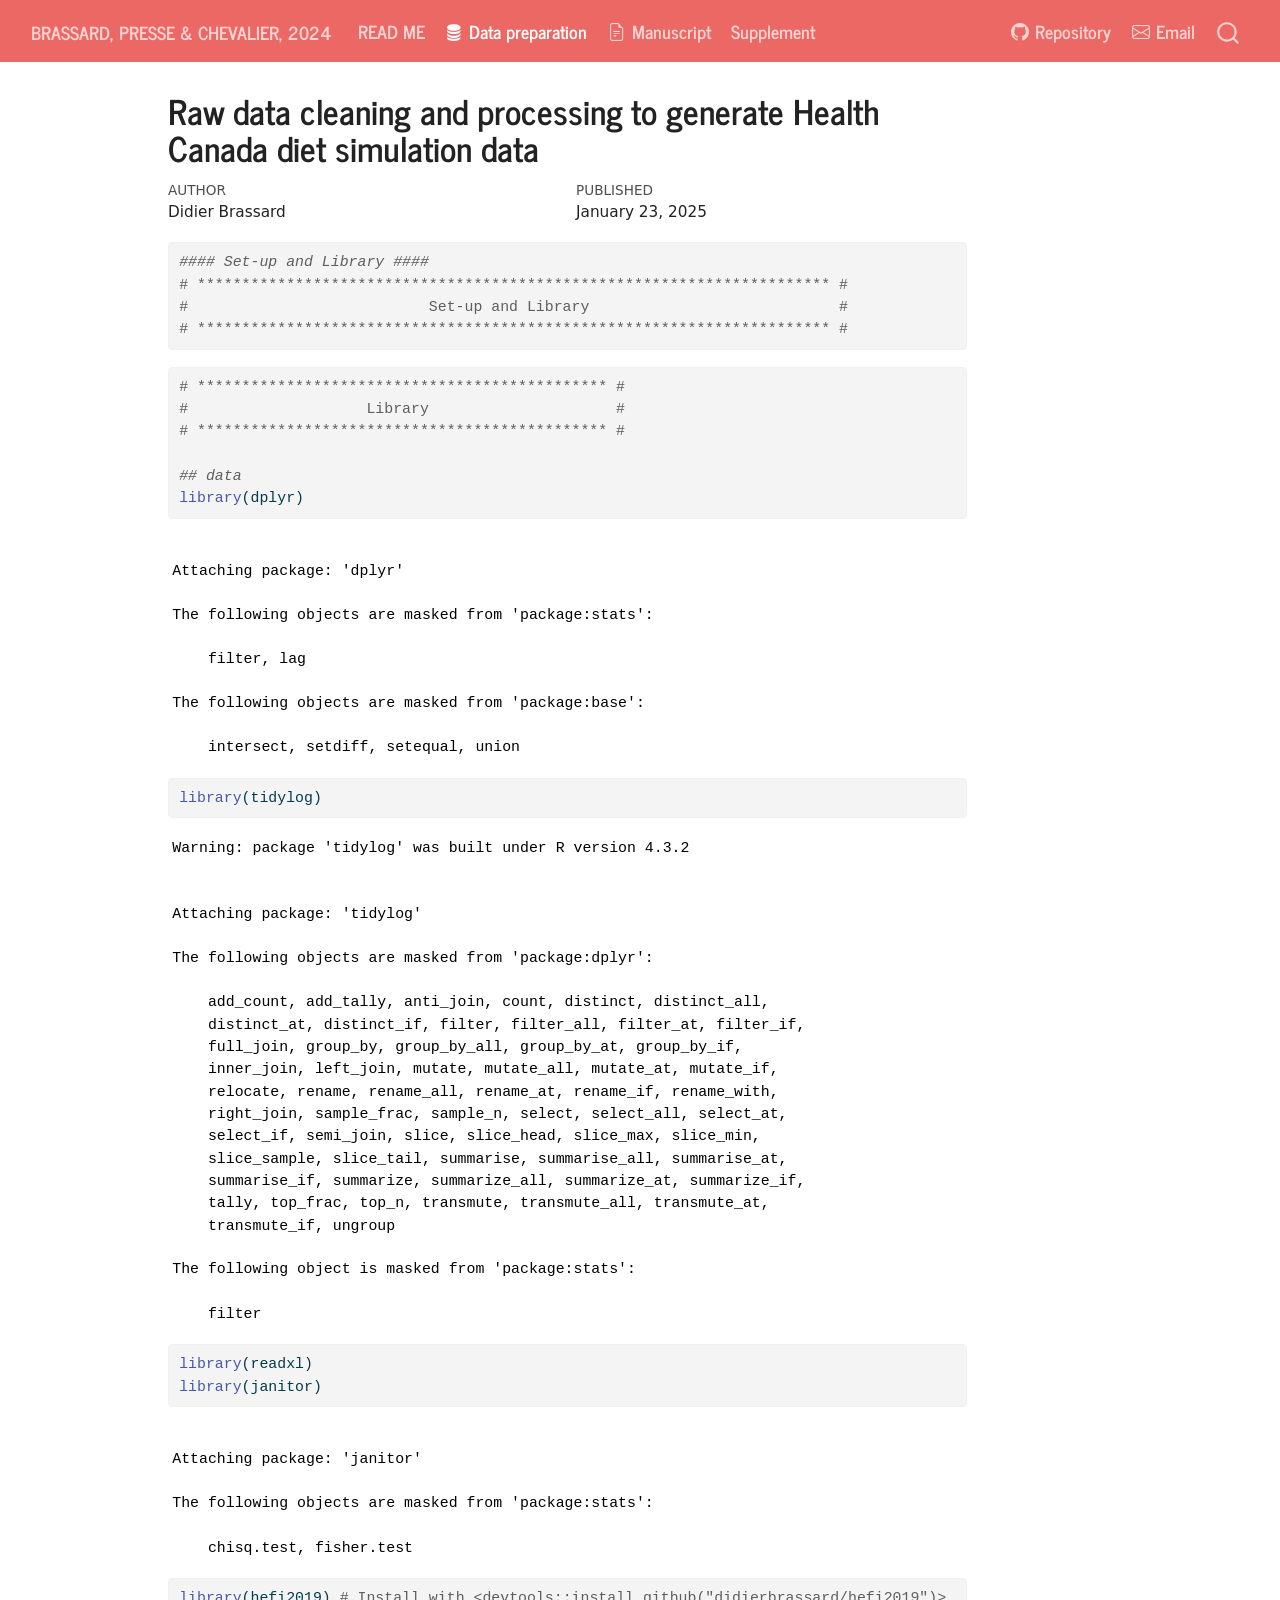
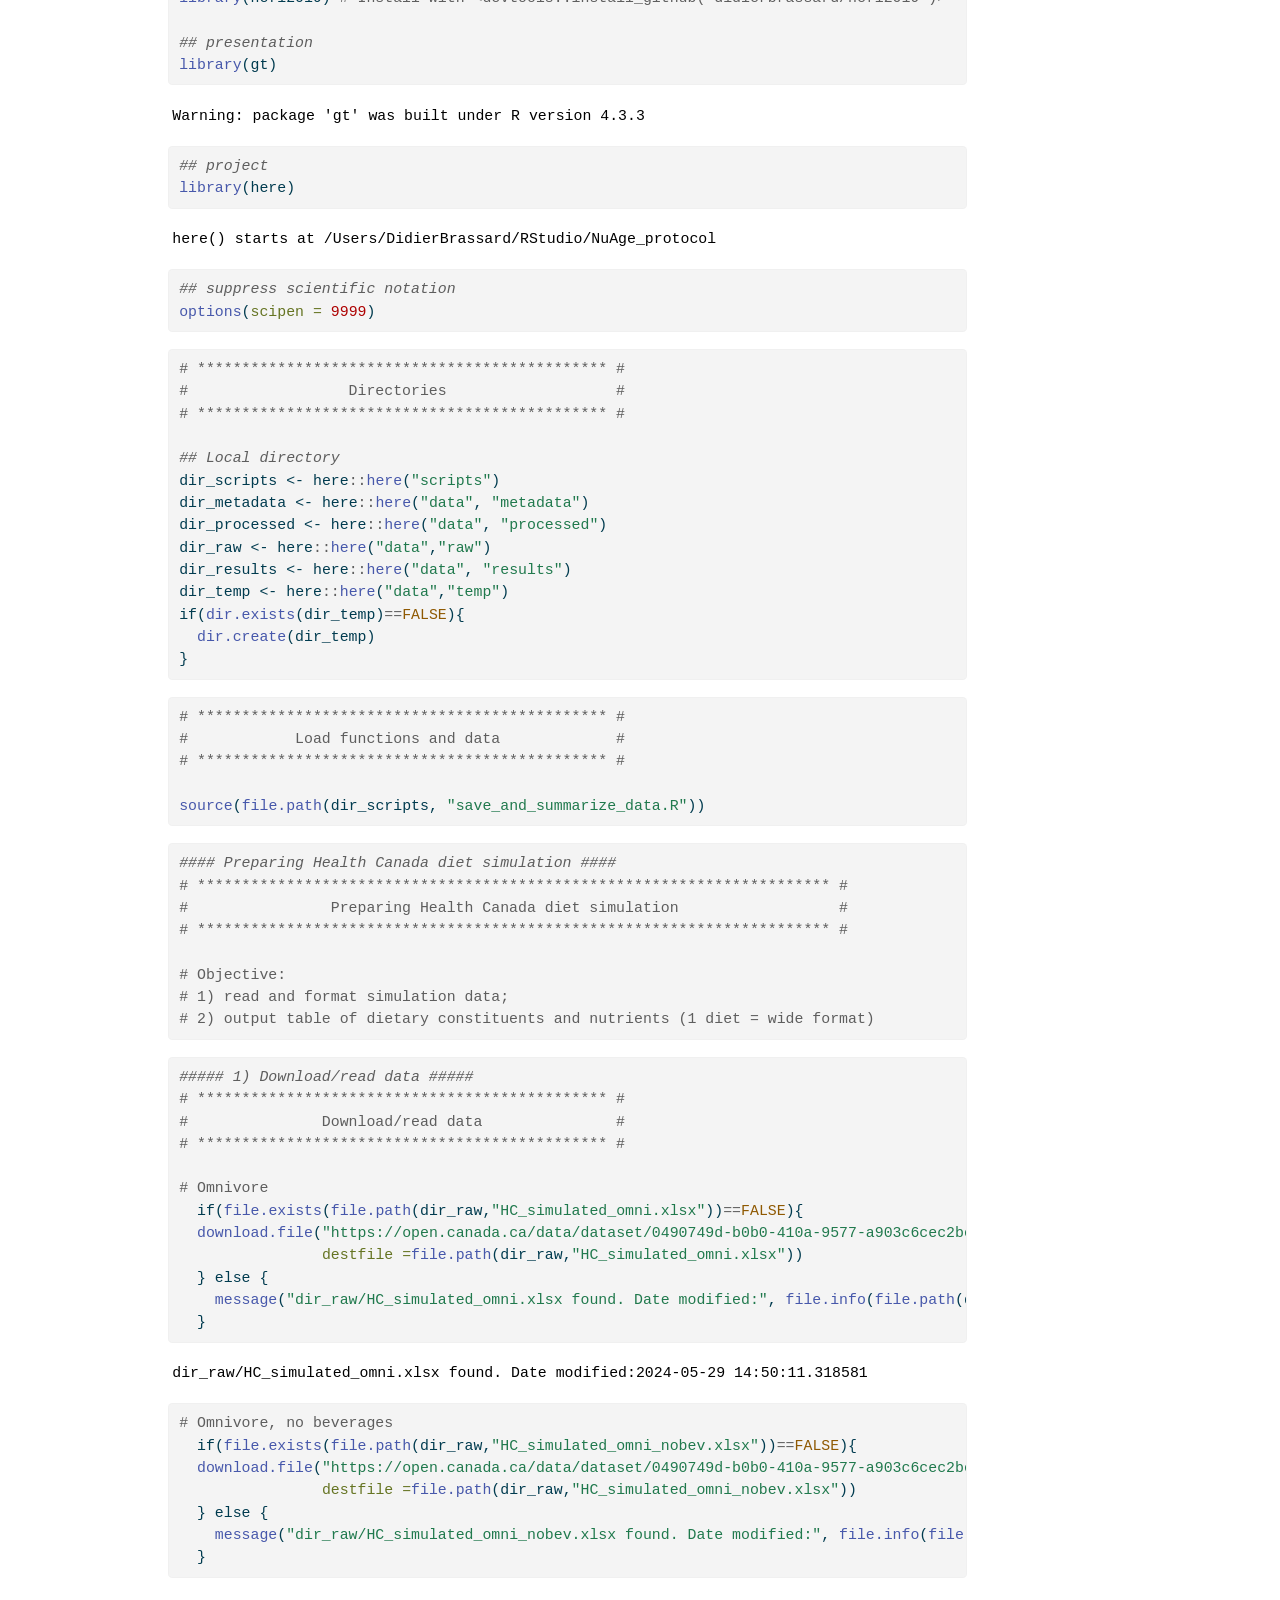
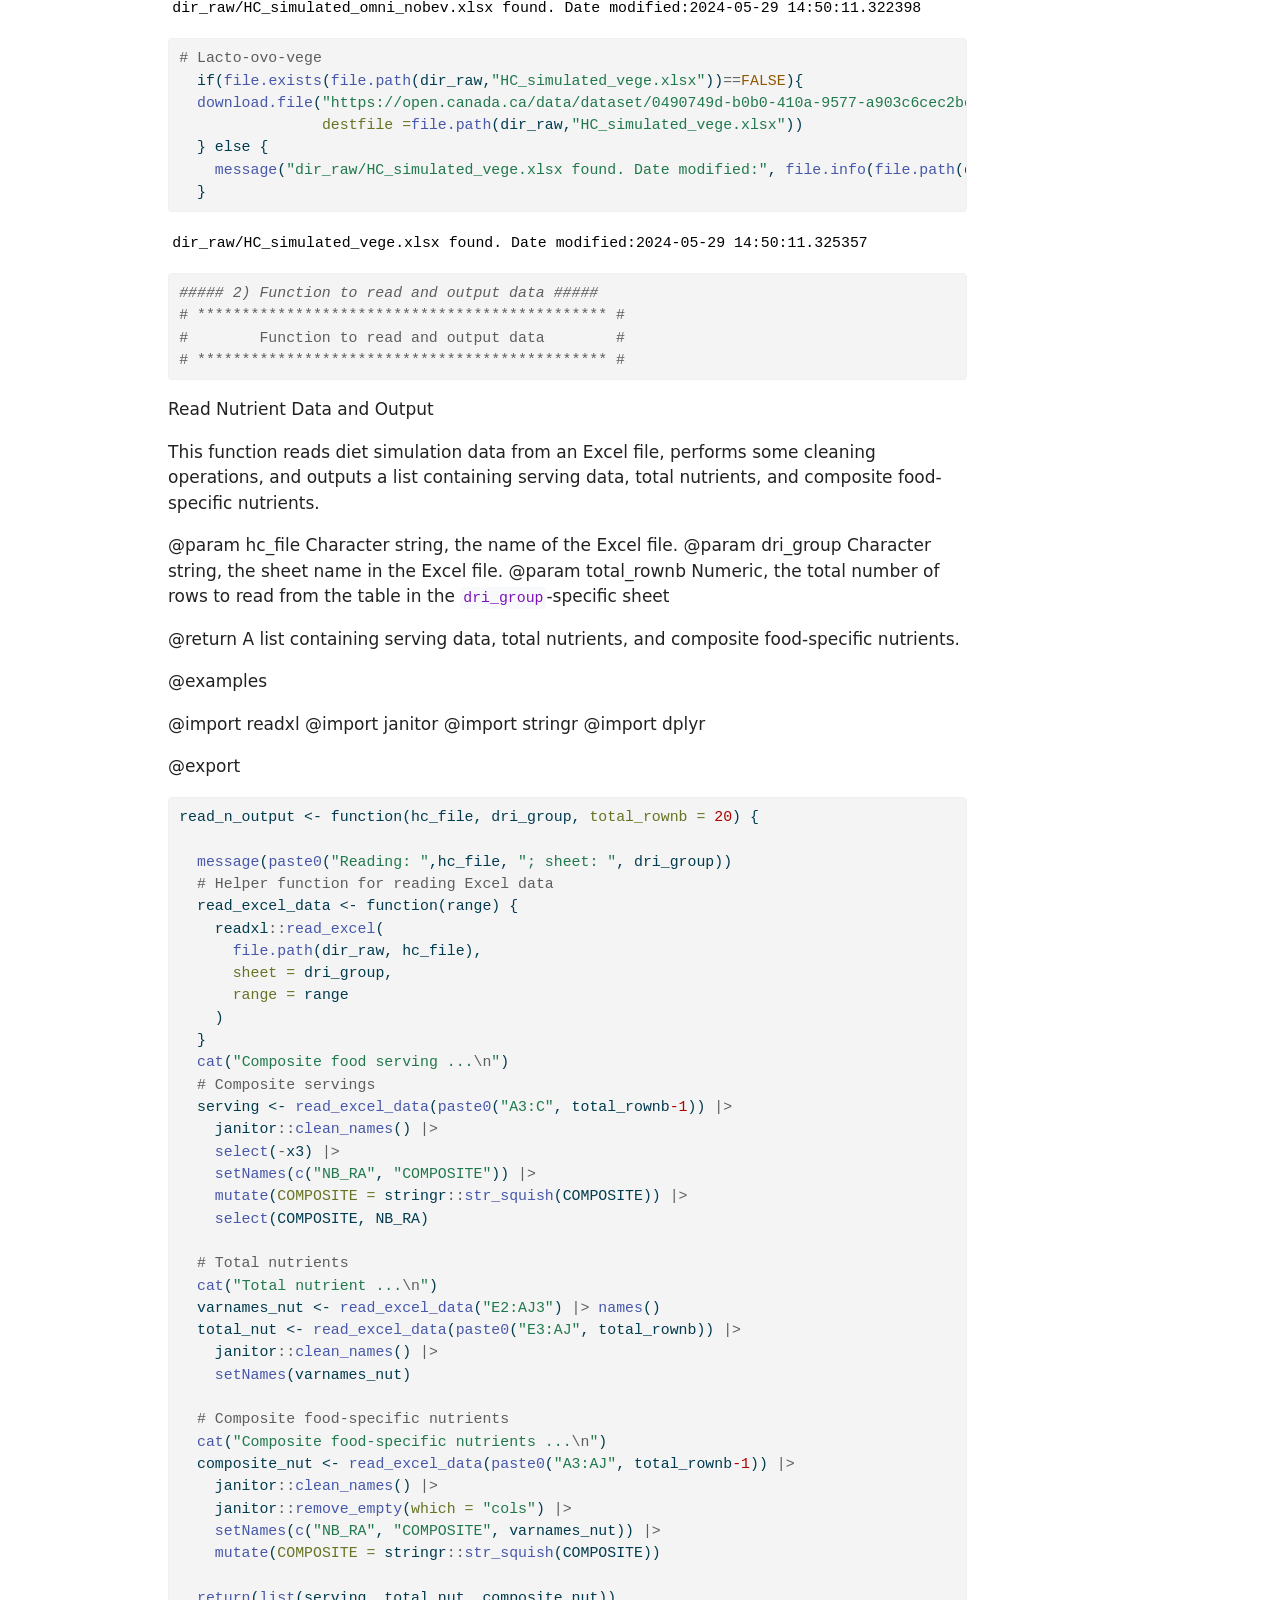
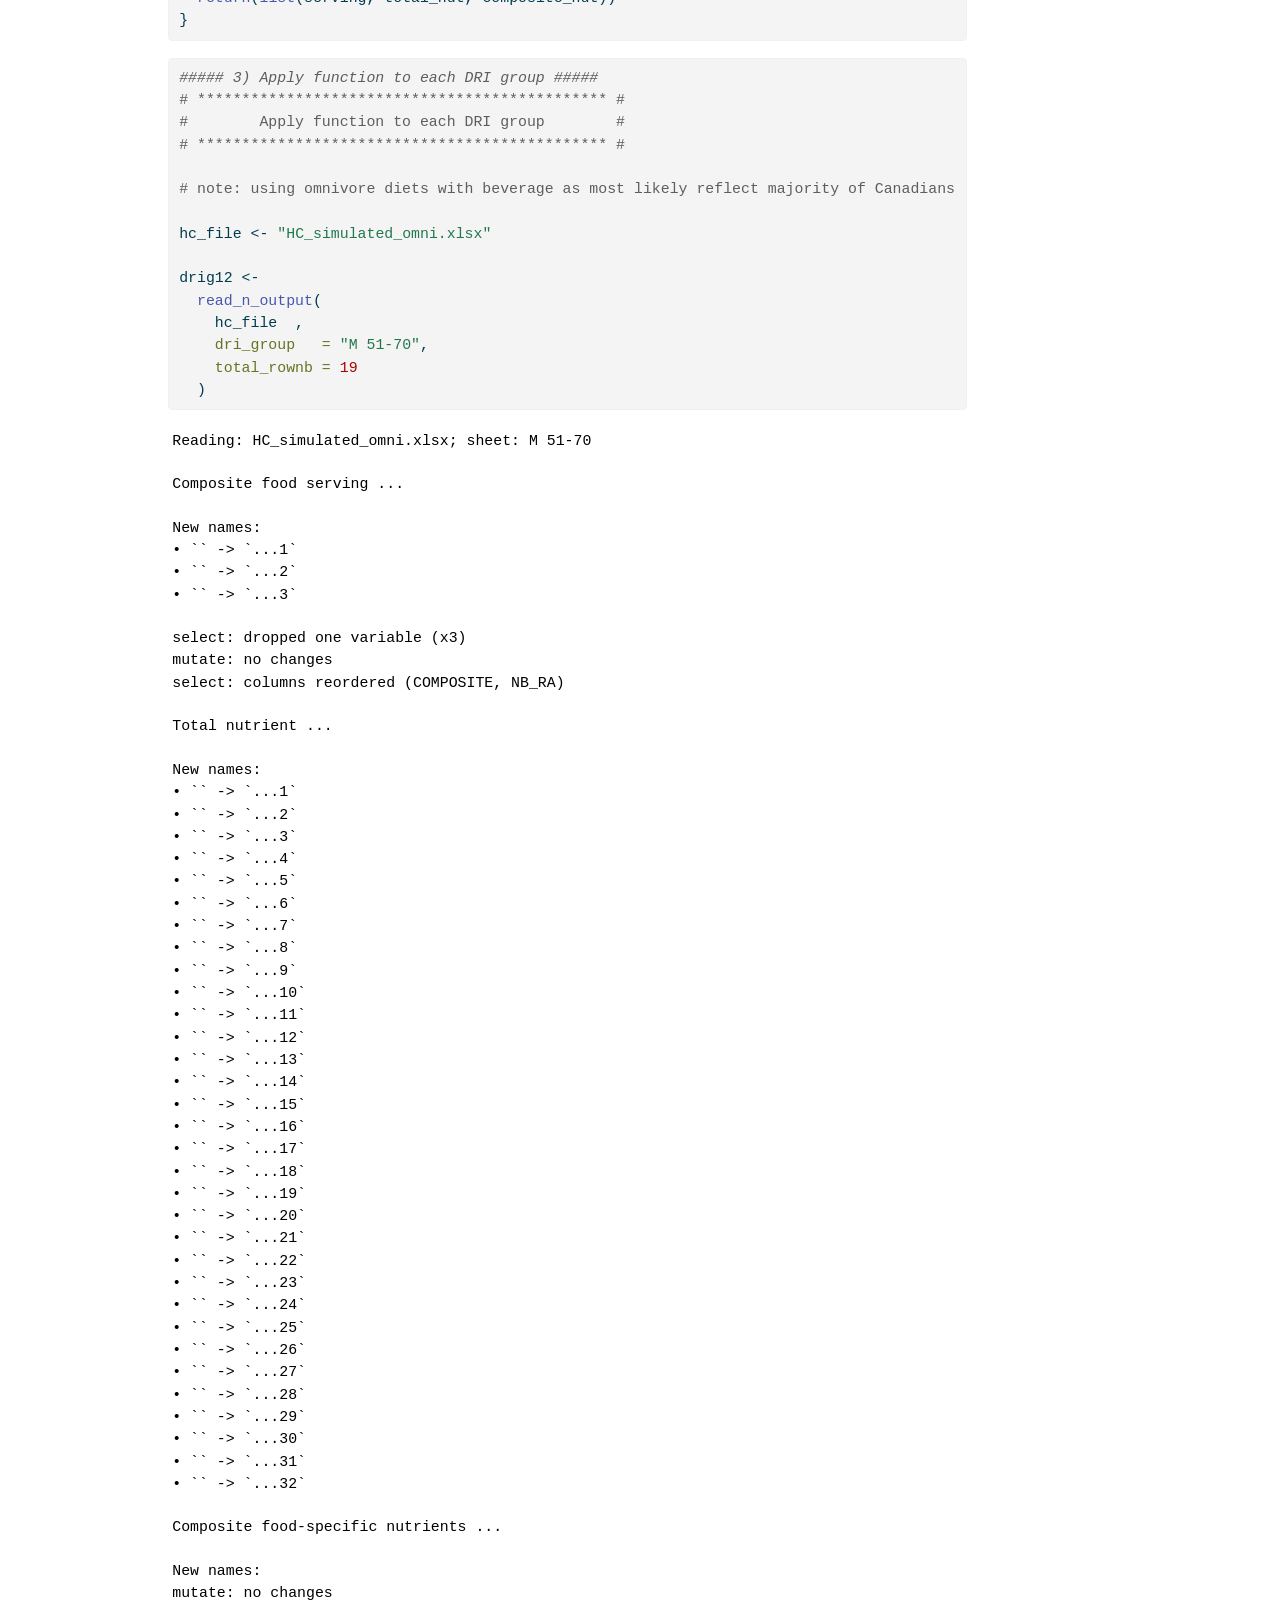
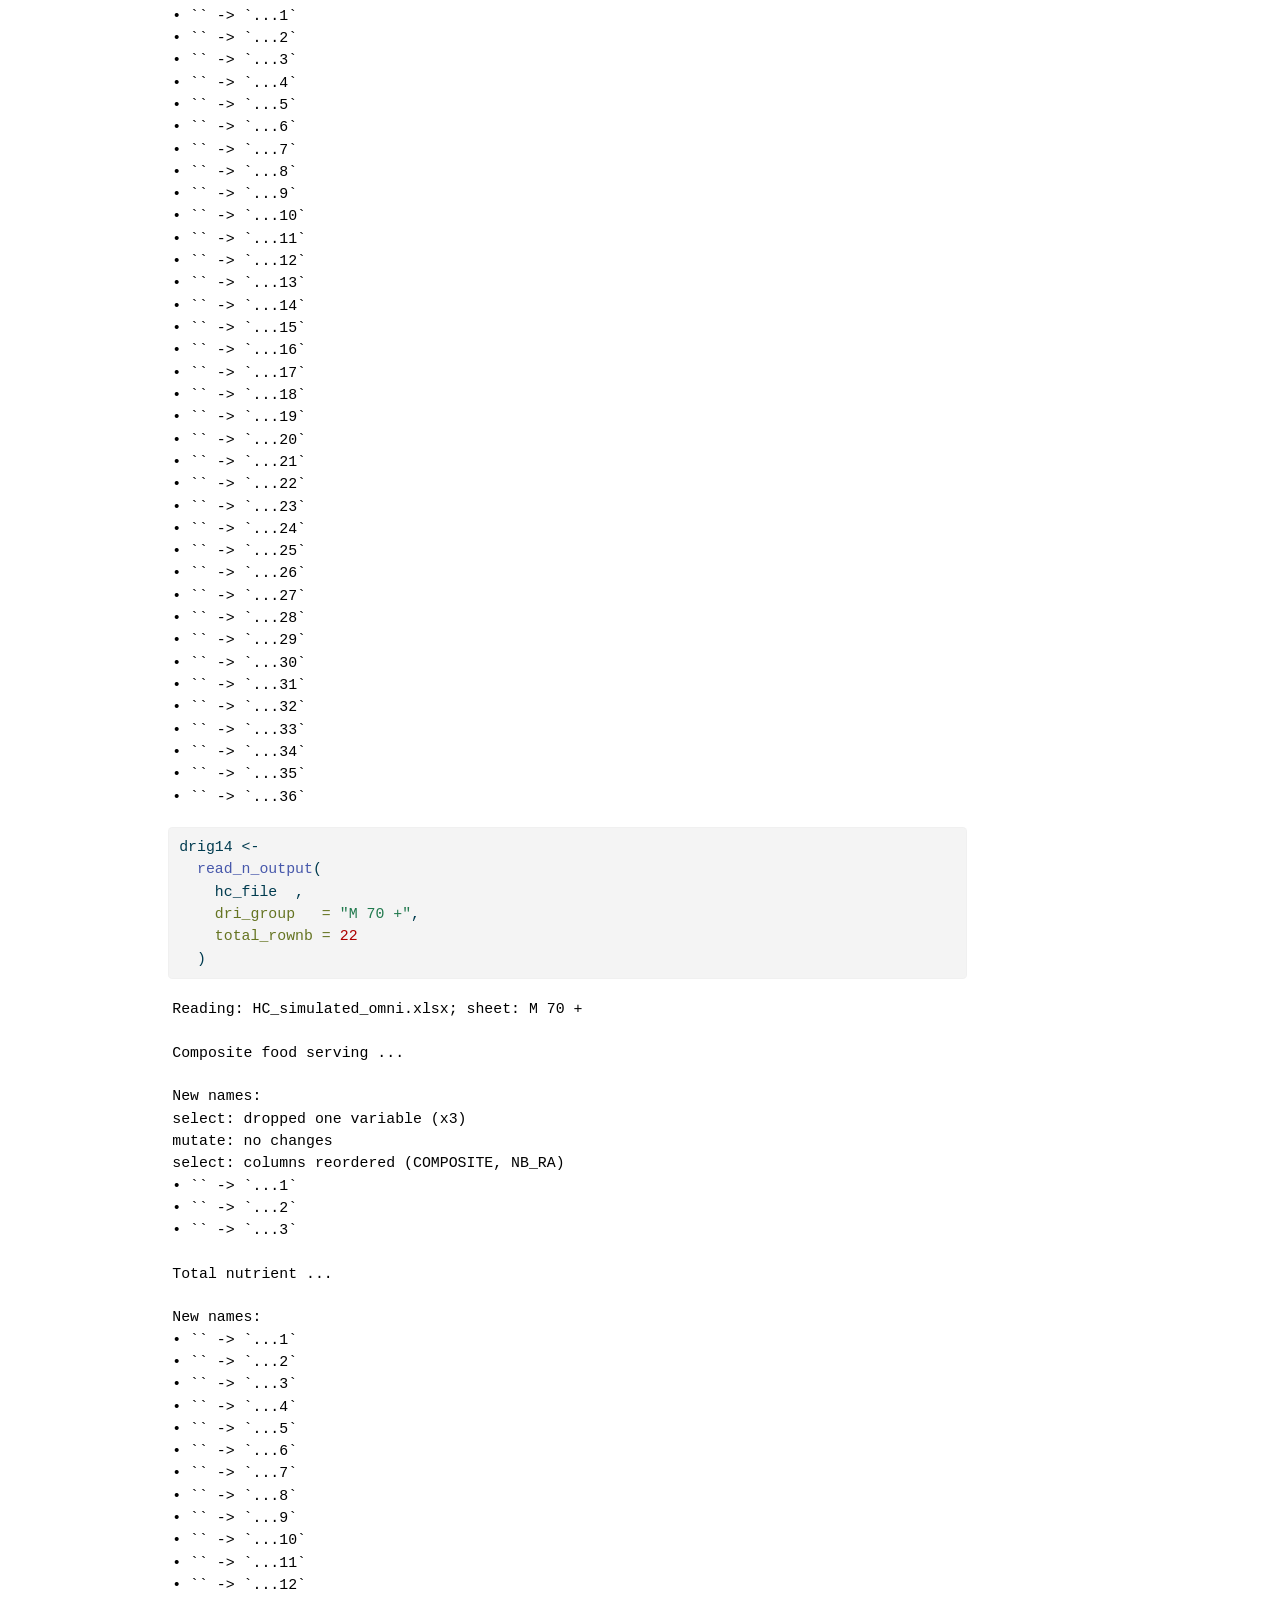
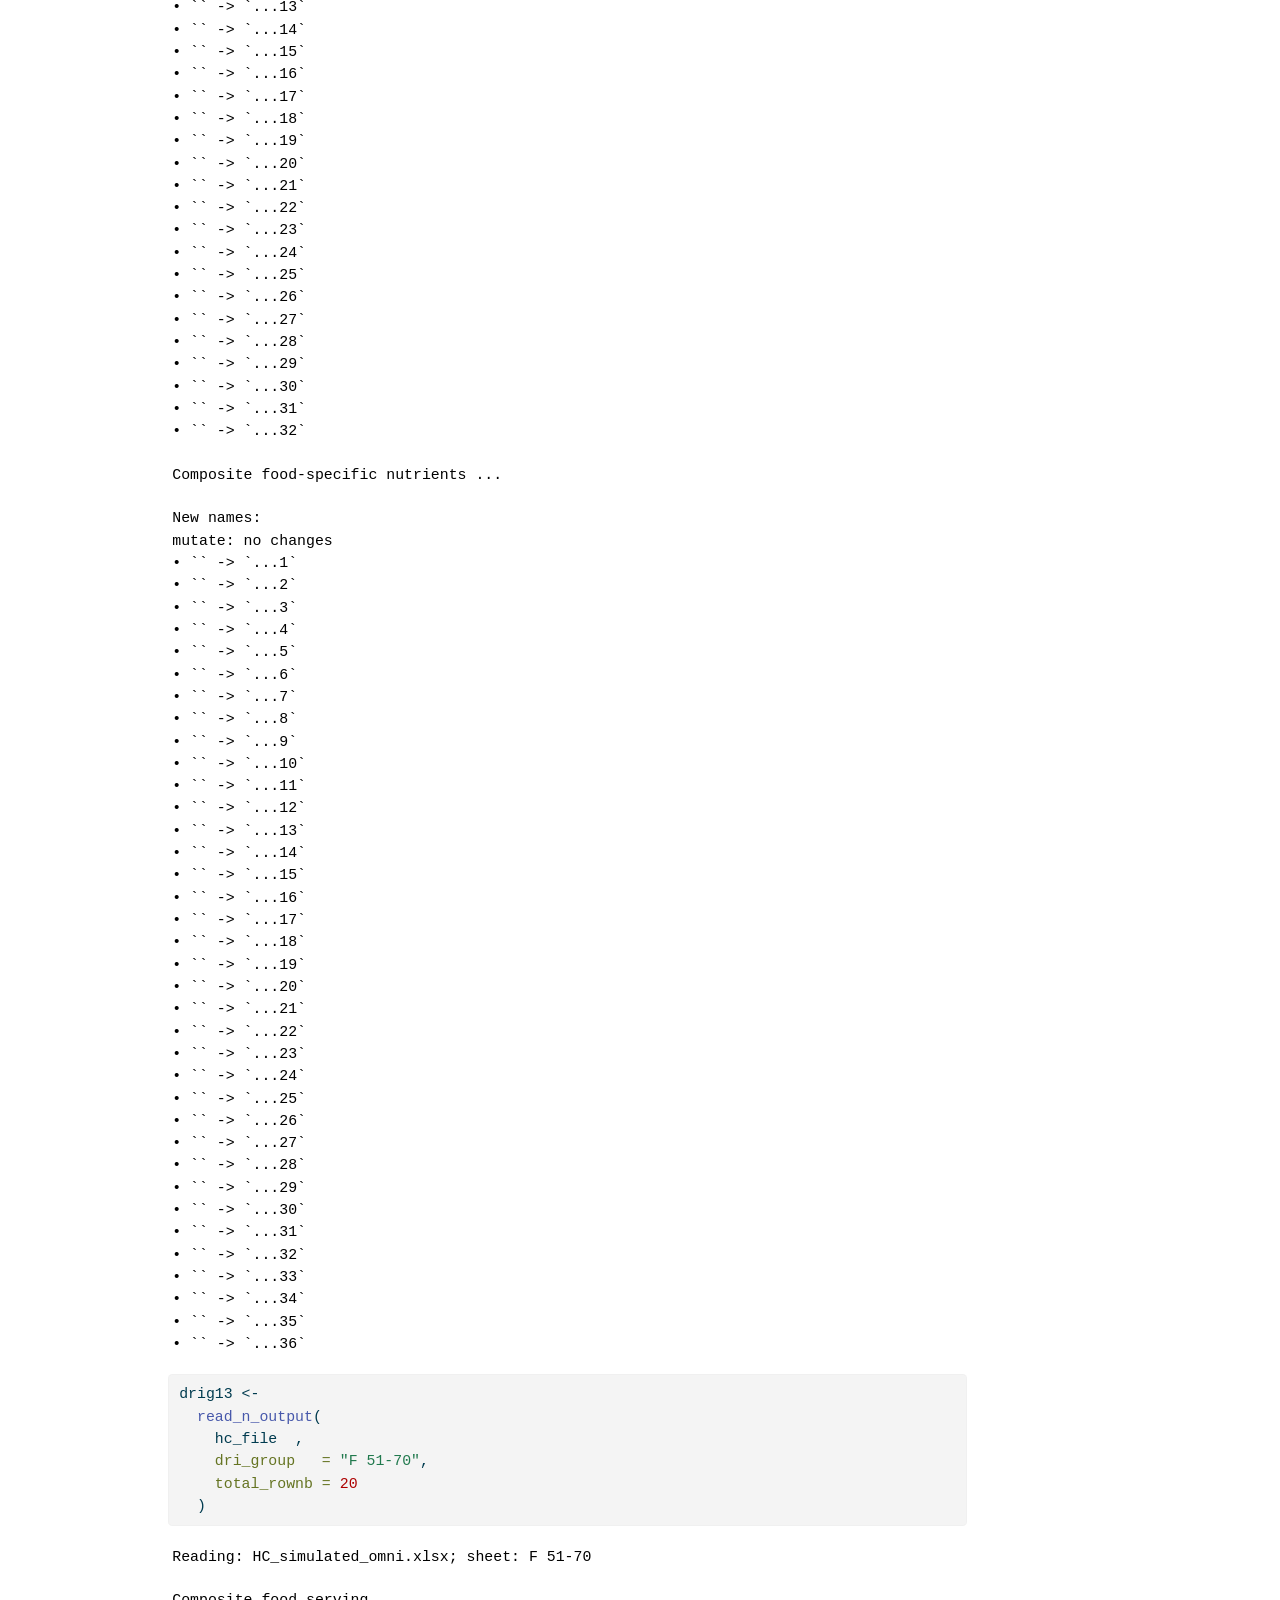
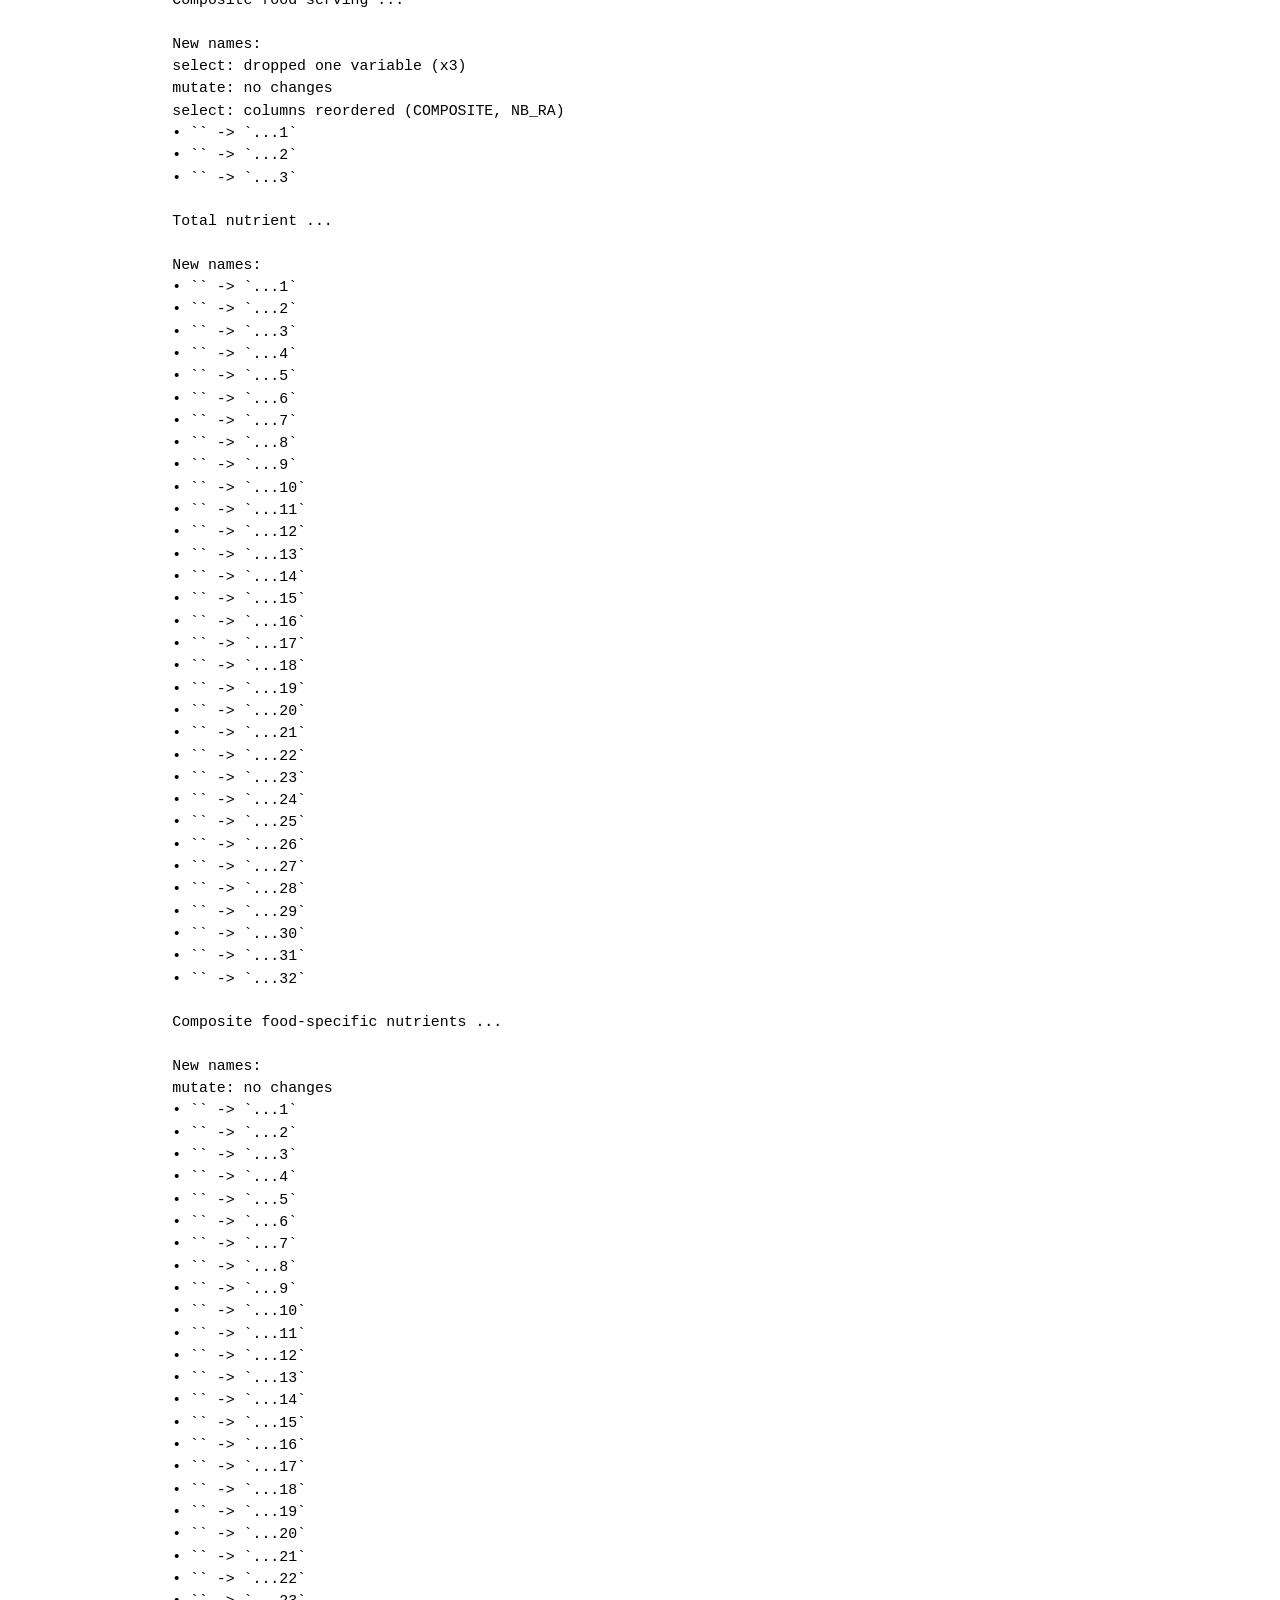
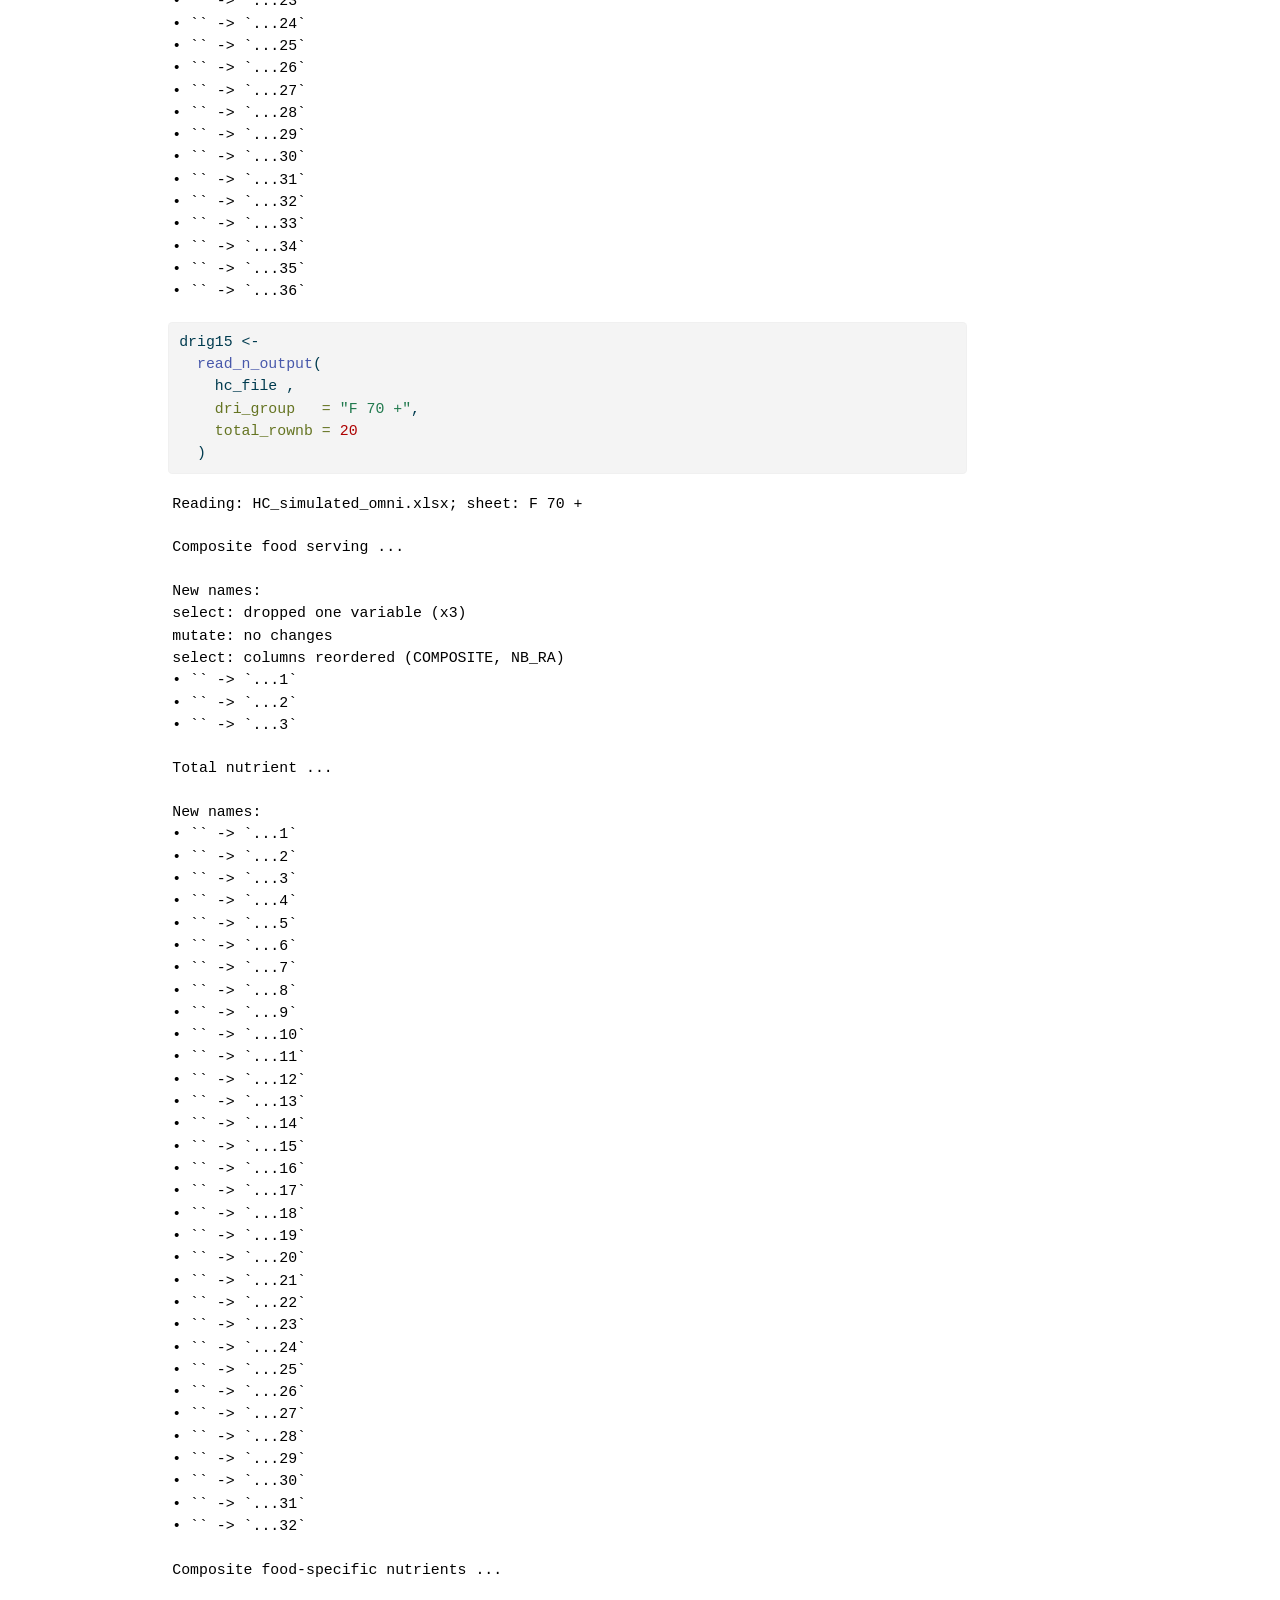
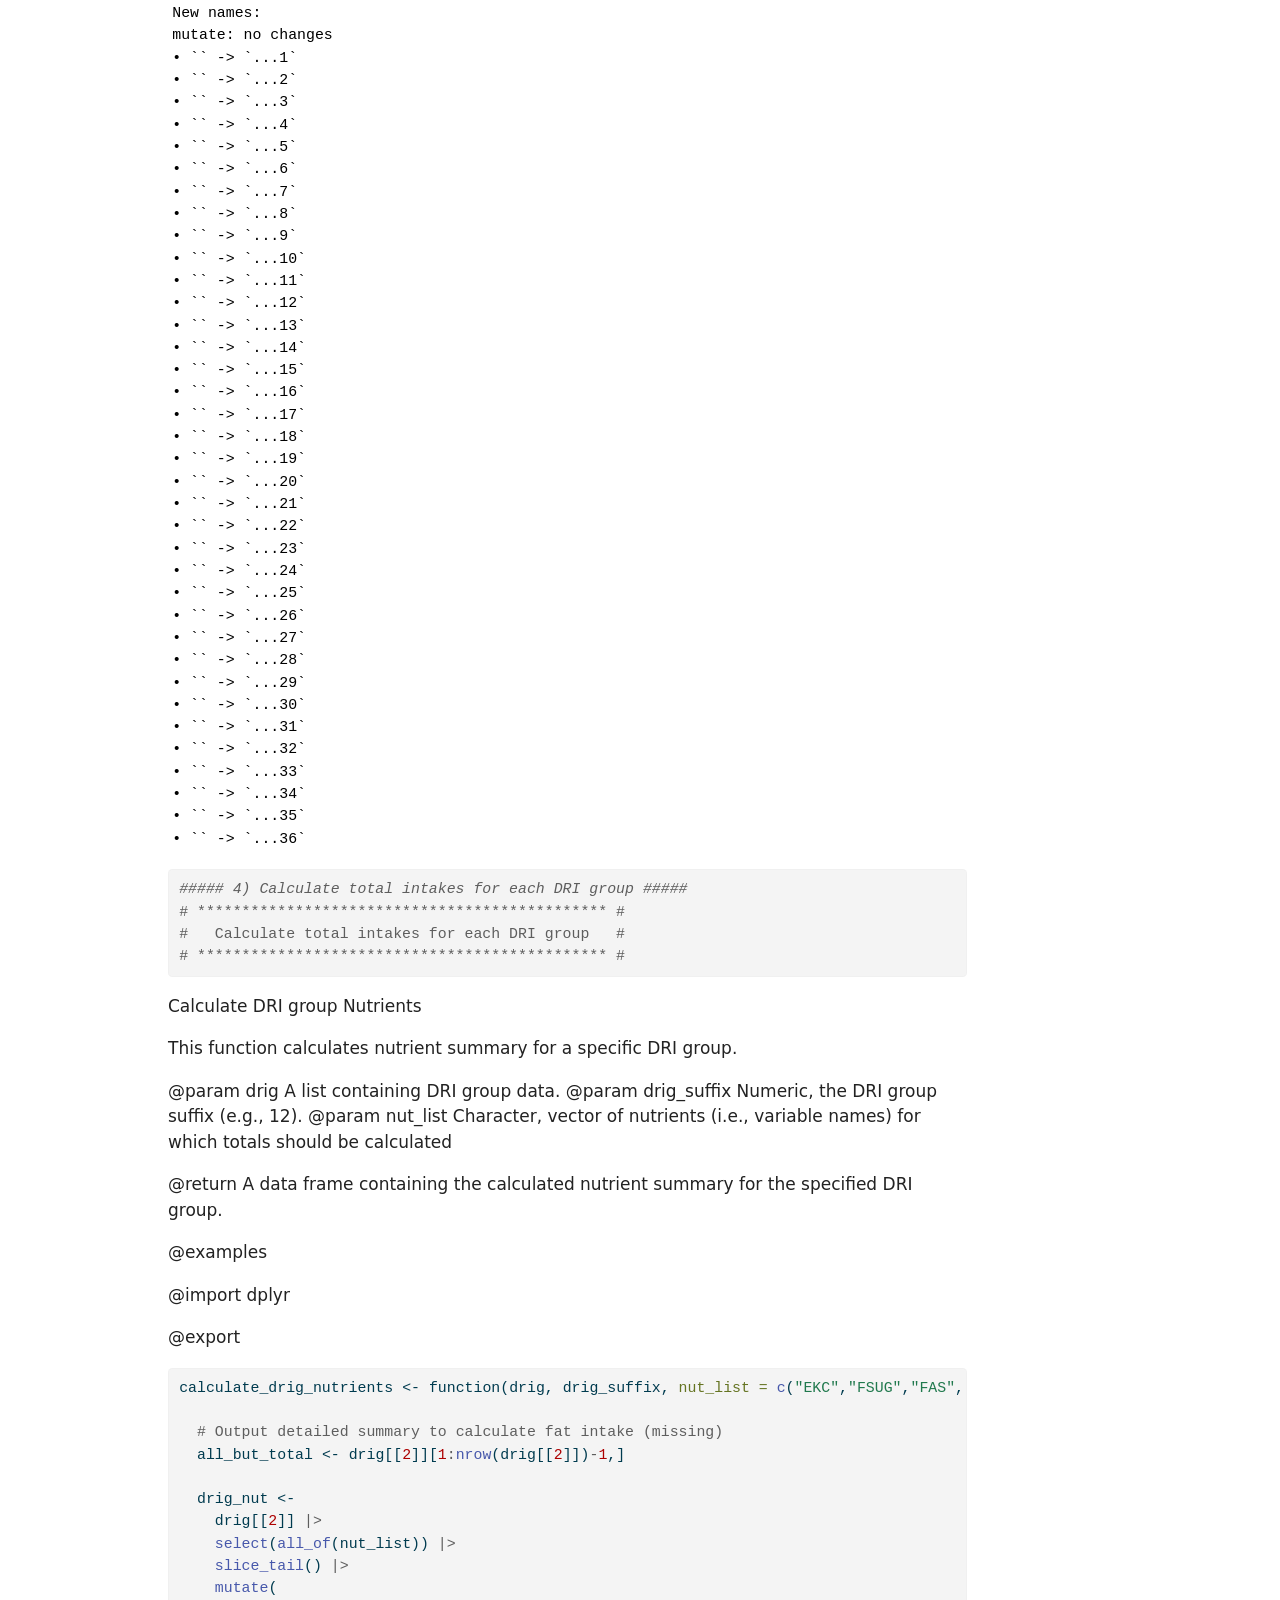
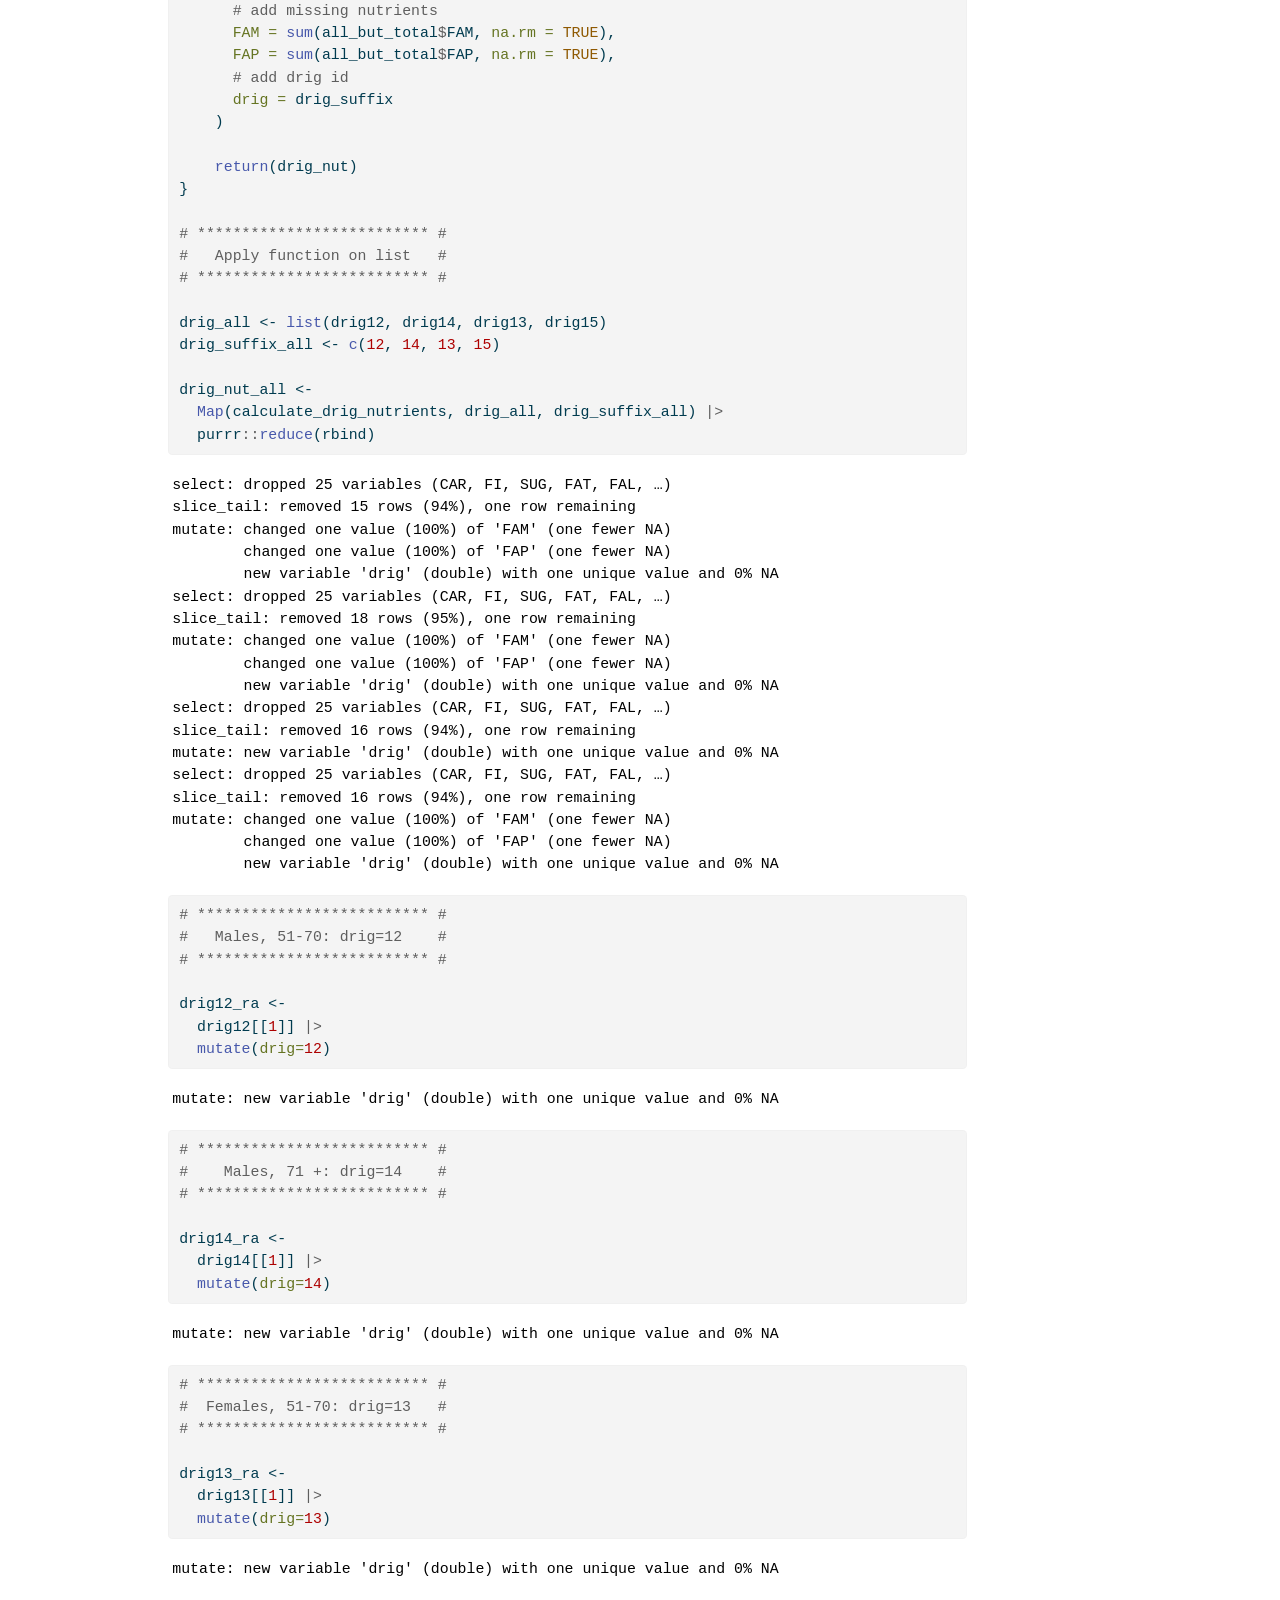
==== commit bd9ee791: "updated-docs + figure + table + README" ====
--- a/docs/1.0-Data_preparation.html
+++ b/docs/1.0-Data_preparation.html
@@ -7,7 +7,7 @@
 <meta name="viewport" content="width=device-width, initial-scale=1.0, user-scalable=yes">
 
 <meta name="author" content="Didier Brassard">
-<meta name="dcterms.date" content="2024-12-04">
+<meta name="dcterms.date" content="2025-01-23">
 
 <title>Brassard, Presse &amp; Chevalier, 2024 - Raw data cleaning and processing to generate Health Canada diet simulation data</title>
 <style>
@@ -189,7 +189,7 @@
     <div>
     <div class="quarto-title-meta-heading">Published</div>
     <div class="quarto-title-meta-contents">
-      <p class="date">December 4, 2024</p>
+      <p class="date">January 23, 2025</p>
     </div>
   </div>
   
@@ -1148,23 +1148,23 @@
 <pre><code>select: dropped 8 variables (drig, ekc, fsug, fas, fam, …)</code></pre>
 </div>
 <div class="cell-output-display">
-<div id="yymxuzlree" style="padding-left:0px;padding-right:0px;padding-top:10px;padding-bottom:10px;overflow-x:auto;overflow-y:auto;width:auto;height:auto;">
-<style>#yymxuzlree table {
+<div id="unawajjbem" style="padding-left:0px;padding-right:0px;padding-top:10px;padding-bottom:10px;overflow-x:auto;overflow-y:auto;width:auto;height:auto;">
+<style>#unawajjbem table {
   font-family: system-ui, 'Segoe UI', Roboto, Helvetica, Arial, sans-serif, 'Apple Color Emoji', 'Segoe UI Emoji', 'Segoe UI Symbol', 'Noto Color Emoji';
   -webkit-font-smoothing: antialiased;
   -moz-osx-font-smoothing: grayscale;
 }
 
-#yymxuzlree thead, #yymxuzlree tbody, #yymxuzlree tfoot, #yymxuzlree tr, #yymxuzlree td, #yymxuzlree th {
+#unawajjbem thead, #unawajjbem tbody, #unawajjbem tfoot, #unawajjbem tr, #unawajjbem td, #unawajjbem th {
   border-style: none;
 }
 
-#yymxuzlree p {
+#unawajjbem p {
   margin: 0;
   padding: 0;
 }
 
-#yymxuzlree .gt_table {
+#unawajjbem .gt_table {
   display: table;
   border-collapse: collapse;
   line-height: normal;
@@ -1190,12 +1190,12 @@
   border-left-color: #D3D3D3;
 }
 
-#yymxuzlree .gt_caption {
+#unawajjbem .gt_caption {
   padding-top: 4px;
   padding-bottom: 4px;
 }
 
-#yymxuzlree .gt_title {
+#unawajjbem .gt_title {
   color: #333333;
   font-size: 125%;
   font-weight: initial;
@@ -1207,7 +1207,7 @@
   border-bottom-width: 0;
 }
 
-#yymxuzlree .gt_subtitle {
+#unawajjbem .gt_subtitle {
   color: #333333;
   font-size: 85%;
   font-weight: initial;
@@ -1219,7 +1219,7 @@
   border-top-width: 0;
 }
 
-#yymxuzlree .gt_heading {
+#unawajjbem .gt_heading {
   background-color: #FFFFFF;
   text-align: center;
   border-bottom-color: #FFFFFF;
@@ -1231,13 +1231,13 @@
   border-right-color: #D3D3D3;
 }
 
-#yymxuzlree .gt_bottom_border {
+#unawajjbem .gt_bottom_border {
   border-bottom-style: solid;
   border-bottom-width: 2px;
   border-bottom-color: #D3D3D3;
 }
 
-#yymxuzlree .gt_col_headings {
+#unawajjbem .gt_col_headings {
   border-top-style: solid;
   border-top-width: 2px;
   border-top-color: #D3D3D3;
@@ -1252,7 +1252,7 @@
   border-right-color: #D3D3D3;
 }
 
-#yymxuzlree .gt_col_heading {
+#unawajjbem .gt_col_heading {
   color: #333333;
   background-color: #FFFFFF;
   font-size: 100%;
@@ -1272,7 +1272,7 @@
   overflow-x: hidden;
 }
 
-#yymxuzlree .gt_column_spanner_outer {
+#unawajjbem .gt_column_spanner_outer {
   color: #333333;
   background-color: #FFFFFF;
   font-size: 100%;
@@ -1284,15 +1284,15 @@
   padding-right: 4px;
 }
 
-#yymxuzlree .gt_column_spanner_outer:first-child {
+#unawajjbem .gt_column_spanner_outer:first-child {
   padding-left: 0;
 }
 
-#yymxuzlree .gt_column_spanner_outer:last-child {
+#unawajjbem .gt_column_spanner_outer:last-child {
   padding-right: 0;
 }
 
-#yymxuzlree .gt_column_spanner {
+#unawajjbem .gt_column_spanner {
   border-bottom-style: solid;
   border-bottom-width: 2px;
   border-bottom-color: #D3D3D3;
@@ -1304,11 +1304,11 @@
   width: 100%;
 }
 
-#yymxuzlree .gt_spanner_row {
+#unawajjbem .gt_spanner_row {
   border-bottom-style: hidden;
 }
 
-#yymxuzlree .gt_group_heading {
+#unawajjbem .gt_group_heading {
   padding-top: 8px;
   padding-bottom: 8px;
   padding-left: 5px;
@@ -1334,7 +1334,7 @@
   text-align: left;
 }
 
-#yymxuzlree .gt_empty_group_heading {
+#unawajjbem .gt_empty_group_heading {
   padding: 0.5px;
   color: #333333;
   background-color: #FFFFFF;
@@ -1349,15 +1349,15 @@
   vertical-align: middle;
 }
 
-#yymxuzlree .gt_from_md > :first-child {
+#unawajjbem .gt_from_md > :first-child {
   margin-top: 0;
 }
 
-#yymxuzlree .gt_from_md > :last-child {
+#unawajjbem .gt_from_md > :last-child {
   margin-bottom: 0;
 }
 
-#yymxuzlree .gt_row {
+#unawajjbem .gt_row {
   padding-top: 8px;
   padding-bottom: 8px;
   padding-left: 5px;
@@ -1376,7 +1376,7 @@
   overflow-x: hidden;
 }
 
-#yymxuzlree .gt_stub {
+#unawajjbem .gt_stub {
   color: #333333;
   background-color: #FFFFFF;
   font-size: 100%;
@@ -1389,7 +1389,7 @@
   padding-right: 5px;
 }
 
-#yymxuzlree .gt_stub_row_group {
+#unawajjbem .gt_stub_row_group {
   color: #333333;
   background-color: #FFFFFF;
   font-size: 100%;
@@ -1403,15 +1403,15 @@
   vertical-align: top;
 }
 
-#yymxuzlree .gt_row_group_first td {
+#unawajjbem .gt_row_group_first td {
   border-top-width: 2px;
 }
 
-#yymxuzlree .gt_row_group_first th {
+#unawajjbem .gt_row_group_first th {
   border-top-width: 2px;
 }
 
-#yymxuzlree .gt_summary_row {
+#unawajjbem .gt_summary_row {
   color: #333333;
   background-color: #FFFFFF;
   text-transform: inherit;
@@ -1421,16 +1421,16 @@
   padding-right: 5px;
 }
 
-#yymxuzlree .gt_first_summary_row {
+#unawajjbem .gt_first_summary_row {
   border-top-style: solid;
   border-top-color: #D3D3D3;
 }
 
-#yymxuzlree .gt_first_summary_row.thick {
+#unawajjbem .gt_first_summary_row.thick {
   border-top-width: 2px;
 }
 
-#yymxuzlree .gt_last_summary_row {
+#unawajjbem .gt_last_summary_row {
   padding-top: 8px;
   padding-bottom: 8px;
   padding-left: 5px;
@@ -1440,7 +1440,7 @@
   border-bottom-color: #D3D3D3;
 }
 
-#yymxuzlree .gt_grand_summary_row {
+#unawajjbem .gt_grand_summary_row {
   color: #333333;
   background-color: #FFFFFF;
   text-transform: inherit;
@@ -1450,7 +1450,7 @@
   padding-right: 5px;
 }
 
-#yymxuzlree .gt_first_grand_summary_row {
+#unawajjbem .gt_first_grand_summary_row {
   padding-top: 8px;
   padding-bottom: 8px;
   padding-left: 5px;
@@ -1460,7 +1460,7 @@
   border-top-color: #D3D3D3;
 }
 
-#yymxuzlree .gt_last_grand_summary_row_top {
+#unawajjbem .gt_last_grand_summary_row_top {
   padding-top: 8px;
   padding-bottom: 8px;
   padding-left: 5px;
@@ -1470,11 +1470,11 @@
   border-bottom-color: #D3D3D3;
 }
 
-#yymxuzlree .gt_striped {
+#unawajjbem .gt_striped {
   background-color: rgba(128, 128, 128, 0.05);
 }
 
-#yymxuzlree .gt_table_body {
+#unawajjbem .gt_table_body {
   border-top-style: solid;
   border-top-width: 2px;
   border-top-color: #D3D3D3;
@@ -1483,7 +1483,7 @@
   border-bottom-color: #D3D3D3;
 }
 
-#yymxuzlree .gt_footnotes {
+#unawajjbem .gt_footnotes {
   color: #333333;
   background-color: #FFFFFF;
   border-bottom-style: none;
@@ -1497,7 +1497,7 @@
   border-right-color: #D3D3D3;
 }
 
-#yymxuzlree .gt_footnote {
+#unawajjbem .gt_footnote {
   margin: 0px;
   font-size: 90%;
   padding-top: 4px;
@@ -1506,7 +1506,7 @@
   padding-right: 5px;
 }
 
-#yymxuzlree .gt_sourcenotes {
+#unawajjbem .gt_sourcenotes {
   color: #333333;
   background-color: #FFFFFF;
   border-bottom-style: none;
@@ -1520,7 +1520,7 @@
   border-right-color: #D3D3D3;
 }
 
-#yymxuzlree .gt_sourcenote {
+#unawajjbem .gt_sourcenote {
   font-size: 90%;
   padding-top: 4px;
   padding-bottom: 4px;
@@ -1528,72 +1528,72 @@
   padding-right: 5px;
 }
 
-#yymxuzlree .gt_left {
+#unawajjbem .gt_left {
   text-align: left;
 }
 
-#yymxuzlree .gt_center {
+#unawajjbem .gt_center {
   text-align: center;
 }
 
-#yymxuzlree .gt_right {
+#unawajjbem .gt_right {
   text-align: right;
   font-variant-numeric: tabular-nums;
 }
 
-#yymxuzlree .gt_font_normal {
+#unawajjbem .gt_font_normal {
   font-weight: normal;
 }
 
-#yymxuzlree .gt_font_bold {
+#unawajjbem .gt_font_bold {
   font-weight: bold;
 }
 
-#yymxuzlree .gt_font_italic {
+#unawajjbem .gt_font_italic {
   font-style: italic;
 }
 
-#yymxuzlree .gt_super {
+#unawajjbem .gt_super {
   font-size: 65%;
 }
 
-#yymxuzlree .gt_footnote_marks {
+#unawajjbem .gt_footnote_marks {
   font-size: 75%;
   vertical-align: 0.4em;
   position: initial;
 }
 
-#yymxuzlree .gt_asterisk {
+#unawajjbem .gt_asterisk {
   font-size: 100%;
   vertical-align: 0;
 }
 
-#yymxuzlree .gt_indent_1 {
+#unawajjbem .gt_indent_1 {
   text-indent: 5px;
 }
 
-#yymxuzlree .gt_indent_2 {
+#unawajjbem .gt_indent_2 {
   text-indent: 10px;
 }
 
-#yymxuzlree .gt_indent_3 {
+#unawajjbem .gt_indent_3 {
   text-indent: 15px;
 }
 
-#yymxuzlree .gt_indent_4 {
+#unawajjbem .gt_indent_4 {
   text-indent: 20px;
 }
 
-#yymxuzlree .gt_indent_5 {
+#unawajjbem .gt_indent_5 {
   text-indent: 25px;
 }
 
-#yymxuzlree .katex-display {
+#unawajjbem .katex-display {
   display: inline-flex !important;
   margin-bottom: 0.75em !important;
 }
 
-#yymxuzlree div.Reactable > div.rt-table > div.rt-thead > div.rt-tr.rt-tr-group-header > div.rt-th-group:after {
+#unawajjbem div.Reactable > div.rt-table > div.rt-thead > div.rt-tr.rt-tr-group-header > div.rt-th-group:after {
   height: 0px !important;
 }
 </style>
@@ -1680,23 +1680,23 @@
 <pre><code>select: dropped 7 variables (drig, vf, wg, pfpb, pfab, …)</code></pre>
 </div>
 <div class="cell-output-display">
-<div id="hgqvfetbra" style="padding-left:0px;padding-right:0px;padding-top:10px;padding-bottom:10px;overflow-x:auto;overflow-y:auto;width:auto;height:auto;">
-<style>#hgqvfetbra table {
+<div id="ilwsvnlqtr" style="padding-left:0px;padding-right:0px;padding-top:10px;padding-bottom:10px;overflow-x:auto;overflow-y:auto;width:auto;height:auto;">
+<style>#ilwsvnlqtr table {
   font-family: system-ui, 'Segoe UI', Roboto, Helvetica, Arial, sans-serif, 'Apple Color Emoji', 'Segoe UI Emoji', 'Segoe UI Symbol', 'Noto Color Emoji';
   -webkit-font-smoothing: antialiased;
   -moz-osx-font-smoothing: grayscale;
 }
 
-#hgqvfetbra thead, #hgqvfetbra tbody, #hgqvfetbra tfoot, #hgqvfetbra tr, #hgqvfetbra td, #hgqvfetbra th {
+#ilwsvnlqtr thead, #ilwsvnlqtr tbody, #ilwsvnlqtr tfoot, #ilwsvnlqtr tr, #ilwsvnlqtr td, #ilwsvnlqtr th {
   border-style: none;
 }
 
-#hgqvfetbra p {
+#ilwsvnlqtr p {
   margin: 0;
   padding: 0;
 }
 
-#hgqvfetbra .gt_table {
+#ilwsvnlqtr .gt_table {
   display: table;
   border-collapse: collapse;
   line-height: normal;
@@ -1722,12 +1722,12 @@
   border-left-color: #D3D3D3;
 }
 
-#hgqvfetbra .gt_caption {
+#ilwsvnlqtr .gt_caption {
   padding-top: 4px;
   padding-bottom: 4px;
 }
 
-#hgqvfetbra .gt_title {
+#ilwsvnlqtr .gt_title {
   color: #333333;
   font-size: 125%;
   font-weight: initial;
@@ -1739,7 +1739,7 @@
   border-bottom-width: 0;
 }
 
-#hgqvfetbra .gt_subtitle {
+#ilwsvnlqtr .gt_subtitle {
   color: #333333;
   font-size: 85%;
   font-weight: initial;
@@ -1751,7 +1751,7 @@
   border-top-width: 0;
 }
 
-#hgqvfetbra .gt_heading {
+#ilwsvnlqtr .gt_heading {
   background-color: #FFFFFF;
   text-align: center;
   border-bottom-color: #FFFFFF;
@@ -1763,13 +1763,13 @@
   border-right-color: #D3D3D3;
 }
 
-#hgqvfetbra .gt_bottom_border {
+#ilwsvnlqtr .gt_bottom_border {
   border-bottom-style: solid;
   border-bottom-width: 2px;
   border-bottom-color: #D3D3D3;
 }
 
-#hgqvfetbra .gt_col_headings {
+#ilwsvnlqtr .gt_col_headings {
   border-top-style: solid;
   border-top-width: 2px;
   border-top-color: #D3D3D3;
@@ -1784,7 +1784,7 @@
   border-right-color: #D3D3D3;
 }
 
-#hgqvfetbra .gt_col_heading {
+#ilwsvnlqtr .gt_col_heading {
   color: #333333;
   background-color: #FFFFFF;
   font-size: 100%;
@@ -1804,7 +1804,7 @@
   overflow-x: hidden;
 }
 
-#hgqvfetbra .gt_column_spanner_outer {
+#ilwsvnlqtr .gt_column_spanner_outer {
   color: #333333;
   background-color: #FFFFFF;
   font-size: 100%;
@@ -1816,15 +1816,15 @@
   padding-right: 4px;
 }
 
-#hgqvfetbra .gt_column_spanner_outer:first-child {
+#ilwsvnlqtr .gt_column_spanner_outer:first-child {
   padding-left: 0;
 }
 
-#hgqvfetbra .gt_column_spanner_outer:last-child {
+#ilwsvnlqtr .gt_column_spanner_outer:last-child {
   padding-right: 0;
 }
 
-#hgqvfetbra .gt_column_spanner {
+#ilwsvnlqtr .gt_column_spanner {
   border-bottom-style: solid;
   border-bottom-width: 2px;
   border-bottom-color: #D3D3D3;
@@ -1836,11 +1836,11 @@
   width: 100%;
 }
 
-#hgqvfetbra .gt_spanner_row {
+#ilwsvnlqtr .gt_spanner_row {
   border-bottom-style: hidden;
 }
 
-#hgqvfetbra .gt_group_heading {
+#ilwsvnlqtr .gt_group_heading {
   padding-top: 8px;
   padding-bottom: 8px;
   padding-left: 5px;
@@ -1866,7 +1866,7 @@
   text-align: left;
 }
 
-#hgqvfetbra .gt_empty_group_heading {
+#ilwsvnlqtr .gt_empty_group_heading {
   padding: 0.5px;
   color: #333333;
   background-color: #FFFFFF;
@@ -1881,15 +1881,15 @@
   vertical-align: middle;
 }
 
-#hgqvfetbra .gt_from_md > :first-child {
+#ilwsvnlqtr .gt_from_md > :first-child {
   margin-top: 0;
 }
 
-#hgqvfetbra .gt_from_md > :last-child {
+#ilwsvnlqtr .gt_from_md > :last-child {
   margin-bottom: 0;
 }
 
-#hgqvfetbra .gt_row {
+#ilwsvnlqtr .gt_row {
   padding-top: 8px;
   padding-bottom: 8px;
   padding-left: 5px;
@@ -1908,7 +1908,7 @@
   overflow-x: hidden;
 }
 
-#hgqvfetbra .gt_stub {
+#ilwsvnlqtr .gt_stub {
   color: #333333;
   background-color: #FFFFFF;
   font-size: 100%;
@@ -1921,7 +1921,7 @@
   padding-right: 5px;
 }
 
-#hgqvfetbra .gt_stub_row_group {
+#ilwsvnlqtr .gt_stub_row_group {
   color: #333333;
   background-color: #FFFFFF;
   font-size: 100%;
@@ -1935,15 +1935,15 @@
   vertical-align: top;
 }
 
-#hgqvfetbra .gt_row_group_first td {
+#ilwsvnlqtr .gt_row_group_first td {
   border-top-width: 2px;
 }
 
-#hgqvfetbra .gt_row_group_first th {
+#ilwsvnlqtr .gt_row_group_first th {
   border-top-width: 2px;
 }
 
-#hgqvfetbra .gt_summary_row {
+#ilwsvnlqtr .gt_summary_row {
   color: #333333;
   background-color: #FFFFFF;
   text-transform: inherit;
@@ -1953,16 +1953,16 @@
   padding-right: 5px;
 }
 
-#hgqvfetbra .gt_first_summary_row {
+#ilwsvnlqtr .gt_first_summary_row {
   border-top-style: solid;
   border-top-color: #D3D3D3;
 }
 
-#hgqvfetbra .gt_first_summary_row.thick {
+#ilwsvnlqtr .gt_first_summary_row.thick {
   border-top-width: 2px;
 }
 
-#hgqvfetbra .gt_last_summary_row {
+#ilwsvnlqtr .gt_last_summary_row {
   padding-top: 8px;
   padding-bottom: 8px;
   padding-left: 5px;
@@ -1972,7 +1972,7 @@
   border-bottom-color: #D3D3D3;
 }
 
-#hgqvfetbra .gt_grand_summary_row {
+#ilwsvnlqtr .gt_grand_summary_row {
   color: #333333;
   background-color: #FFFFFF;
   text-transform: inherit;
@@ -1982,7 +1982,7 @@
   padding-right: 5px;
 }
 
-#hgqvfetbra .gt_first_grand_summary_row {
+#ilwsvnlqtr .gt_first_grand_summary_row {
   padding-top: 8px;
   padding-bottom: 8px;
   padding-left: 5px;
@@ -1992,7 +1992,7 @@
   border-top-color: #D3D3D3;
 }
 
-#hgqvfetbra .gt_last_grand_summary_row_top {
+#ilwsvnlqtr .gt_last_grand_summary_row_top {
   padding-top: 8px;
   padding-bottom: 8px;
   padding-left: 5px;
@@ -2002,11 +2002,11 @@
   border-bottom-color: #D3D3D3;
 }
 
-#hgqvfetbra .gt_striped {
+#ilwsvnlqtr .gt_striped {
   background-color: rgba(128, 128, 128, 0.05);
 }
 
-#hgqvfetbra .gt_table_body {
+#ilwsvnlqtr .gt_table_body {
   border-top-style: solid;
   border-top-width: 2px;
   border-top-color: #D3D3D3;
@@ -2015,7 +2015,7 @@
   border-bottom-color: #D3D3D3;
 }
 
-#hgqvfetbra .gt_footnotes {
+#ilwsvnlqtr .gt_footnotes {
   color: #333333;
   background-color: #FFFFFF;
   border-bottom-style: none;
@@ -2029,7 +2029,7 @@
   border-right-color: #D3D3D3;
 }
 
-#hgqvfetbra .gt_footnote {
+#ilwsvnlqtr .gt_footnote {
   margin: 0px;
   font-size: 90%;
   padding-top: 4px;
@@ -2038,7 +2038,7 @@
   padding-right: 5px;
 }
 
-#hgqvfetbra .gt_sourcenotes {
+#ilwsvnlqtr .gt_sourcenotes {
   color: #333333;
   background-color: #FFFFFF;
   border-bottom-style: none;
@@ -2052,7 +2052,7 @@
   border-right-color: #D3D3D3;
 }
 
-#hgqvfetbra .gt_sourcenote {
+#ilwsvnlqtr .gt_sourcenote {
   font-size: 90%;
   padding-top: 4px;
   padding-bottom: 4px;
@@ -2060,72 +2060,72 @@
   padding-right: 5px;
 }
 
-#hgqvfetbra .gt_left {
+#ilwsvnlqtr .gt_left {
   text-align: left;
 }
 
-#hgqvfetbra .gt_center {
+#ilwsvnlqtr .gt_center {
   text-align: center;
 }
 
-#hgqvfetbra .gt_right {
+#ilwsvnlqtr .gt_right {
   text-align: right;
   font-variant-numeric: tabular-nums;
 }
 
-#hgqvfetbra .gt_font_normal {
+#ilwsvnlqtr .gt_font_normal {
   font-weight: normal;
 }
 
-#hgqvfetbra .gt_font_bold {
+#ilwsvnlqtr .gt_font_bold {
   font-weight: bold;
 }
 
-#hgqvfetbra .gt_font_italic {
+#ilwsvnlqtr .gt_font_italic {
   font-style: italic;
 }
 
-#hgqvfetbra .gt_super {
+#ilwsvnlqtr .gt_super {
   font-size: 65%;
 }
 
-#hgqvfetbra .gt_footnote_marks {
+#ilwsvnlqtr .gt_footnote_marks {
   font-size: 75%;
   vertical-align: 0.4em;
   position: initial;
 }
 
-#hgqvfetbra .gt_asterisk {
+#ilwsvnlqtr .gt_asterisk {
   font-size: 100%;
   vertical-align: 0;
 }
 
-#hgqvfetbra .gt_indent_1 {
+#ilwsvnlqtr .gt_indent_1 {
   text-indent: 5px;
 }
 
-#hgqvfetbra .gt_indent_2 {
+#ilwsvnlqtr .gt_indent_2 {
   text-indent: 10px;
 }
 
-#hgqvfetbra .gt_indent_3 {
+#ilwsvnlqtr .gt_indent_3 {
   text-indent: 15px;
 }
 
-#hgqvfetbra .gt_indent_4 {
+#ilwsvnlqtr .gt_indent_4 {
   text-indent: 20px;
 }
 
-#hgqvfetbra .gt_indent_5 {
+#ilwsvnlqtr .gt_indent_5 {
   text-indent: 25px;
 }
 
-#hgqvfetbra .katex-display {
+#ilwsvnlqtr .katex-display {
   display: inline-flex !important;
   margin-bottom: 0.75em !important;
 }
 
-#hgqvfetbra div.Reactable > div.rt-table > div.rt-thead > div.rt-tr.rt-tr-group-header > div.rt-th-group:after {
+#ilwsvnlqtr div.Reactable > div.rt-table > div.rt-thead > div.rt-tr.rt-tr-group-header > div.rt-th-group:after {
   height: 0px !important;
 }
 </style>
@@ -2217,23 +2217,23 @@
 <pre><code>select: dropped 28 variables (drig, vf, wg, pfpb, pfab, …)</code></pre>
 </div>
 <div class="cell-output-display">
-<div id="xodzwzoqlf" style="padding-left:0px;padding-right:0px;padding-top:10px;padding-bottom:10px;overflow-x:auto;overflow-y:auto;width:auto;height:auto;">
-<style>#xodzwzoqlf table {
+<div id="bkojfnboer" style="padding-left:0px;padding-right:0px;padding-top:10px;padding-bottom:10px;overflow-x:auto;overflow-y:auto;width:auto;height:auto;">
+<style>#bkojfnboer table {
   font-family: system-ui, 'Segoe UI', Roboto, Helvetica, Arial, sans-serif, 'Apple Color Emoji', 'Segoe UI Emoji', 'Segoe UI Symbol', 'Noto Color Emoji';
   -webkit-font-smoothing: antialiased;
   -moz-osx-font-smoothing: grayscale;
 }
 
-#xodzwzoqlf thead, #xodzwzoqlf tbody, #xodzwzoqlf tfoot, #xodzwzoqlf tr, #xodzwzoqlf td, #xodzwzoqlf th {
+#bkojfnboer thead, #bkojfnboer tbody, #bkojfnboer tfoot, #bkojfnboer tr, #bkojfnboer td, #bkojfnboer th {
   border-style: none;
 }
 
-#xodzwzoqlf p {
+#bkojfnboer p {
   margin: 0;
   padding: 0;
 }
 
-#xodzwzoqlf .gt_table {
+#bkojfnboer .gt_table {
   display: table;
   border-collapse: collapse;
   line-height: normal;
@@ -2259,12 +2259,12 @@
   border-left-color: #D3D3D3;
 }
 
-#xodzwzoqlf .gt_caption {
+#bkojfnboer .gt_caption {
   padding-top: 4px;
   padding-bottom: 4px;
 }
 
-#xodzwzoqlf .gt_title {
+#bkojfnboer .gt_title {
   color: #333333;
   font-size: 125%;
   font-weight: initial;
@@ -2276,7 +2276,7 @@
   border-bottom-width: 0;
 }
 
-#xodzwzoqlf .gt_subtitle {
+#bkojfnboer .gt_subtitle {
   color: #333333;
   font-size: 85%;
   font-weight: initial;
@@ -2288,7 +2288,7 @@
   border-top-width: 0;
 }
 
-#xodzwzoqlf .gt_heading {
+#bkojfnboer .gt_heading {
   background-color: #FFFFFF;
   text-align: center;
   border-bottom-color: #FFFFFF;
@@ -2300,13 +2300,13 @@
   border-right-color: #D3D3D3;
 }
 
-#xodzwzoqlf .gt_bottom_border {
+#bkojfnboer .gt_bottom_border {
   border-bottom-style: solid;
   border-bottom-width: 2px;
   border-bottom-color: #D3D3D3;
 }
 
-#xodzwzoqlf .gt_col_headings {
+#bkojfnboer .gt_col_headings {
   border-top-style: solid;
   border-top-width: 2px;
   border-top-color: #D3D3D3;
@@ -2321,7 +2321,7 @@
   border-right-color: #D3D3D3;
 }
 
-#xodzwzoqlf .gt_col_heading {
+#bkojfnboer .gt_col_heading {
   color: #333333;
   background-color: #FFFFFF;
   font-size: 100%;
@@ -2341,7 +2341,7 @@
   overflow-x: hidden;
 }
 
-#xodzwzoqlf .gt_column_spanner_outer {
+#bkojfnboer .gt_column_spanner_outer {
   color: #333333;
   background-color: #FFFFFF;
   font-size: 100%;
@@ -2353,15 +2353,15 @@
   padding-right: 4px;
 }
 
-#xodzwzoqlf .gt_column_spanner_outer:first-child {
+#bkojfnboer .gt_column_spanner_outer:first-child {
   padding-left: 0;
 }
 
-#xodzwzoqlf .gt_column_spanner_outer:last-child {
+#bkojfnboer .gt_column_spanner_outer:last-child {
   padding-right: 0;
 }
 
-#xodzwzoqlf .gt_column_spanner {
+#bkojfnboer .gt_column_spanner {
   border-bottom-style: solid;
   border-bottom-width: 2px;
   border-bottom-color: #D3D3D3;
@@ -2373,11 +2373,11 @@
   width: 100%;
 }
 
-#xodzwzoqlf .gt_spanner_row {
+#bkojfnboer .gt_spanner_row {
   border-bottom-style: hidden;
 }
 
-#xodzwzoqlf .gt_group_heading {
+#bkojfnboer .gt_group_heading {
   padding-top: 8px;
   padding-bottom: 8px;
   padding-left: 5px;
@@ -2403,7 +2403,7 @@
   text-align: left;
 }
 
-#xodzwzoqlf .gt_empty_group_heading {
+#bkojfnboer .gt_empty_group_heading {
   padding: 0.5px;
   color: #333333;
   background-color: #FFFFFF;
@@ -2418,15 +2418,15 @@
   vertical-align: middle;
 }
 
-#xodzwzoqlf .gt_from_md > :first-child {
+#bkojfnboer .gt_from_md > :first-child {
   margin-top: 0;
 }
 
-#xodzwzoqlf .gt_from_md > :last-child {
+#bkojfnboer .gt_from_md > :last-child {
   margin-bottom: 0;
 }
 
-#xodzwzoqlf .gt_row {
+#bkojfnboer .gt_row {
   padding-top: 8px;
   padding-bottom: 8px;
   padding-left: 5px;
@@ -2445,7 +2445,7 @@
   overflow-x: hidden;
 }
 
-#xodzwzoqlf .gt_stub {
+#bkojfnboer .gt_stub {
   color: #333333;
   background-color: #FFFFFF;
   font-size: 100%;
@@ -2458,7 +2458,7 @@
   padding-right: 5px;
 }
 
-#xodzwzoqlf .gt_stub_row_group {
+#bkojfnboer .gt_stub_row_group {
   color: #333333;
   background-color: #FFFFFF;
   font-size: 100%;
@@ -2472,15 +2472,15 @@
   vertical-align: top;
 }
 
-#xodzwzoqlf .gt_row_group_first td {
+#bkojfnboer .gt_row_group_first td {
   border-top-width: 2px;
 }
 
-#xodzwzoqlf .gt_row_group_first th {
+#bkojfnboer .gt_row_group_first th {
   border-top-width: 2px;
 }
 
-#xodzwzoqlf .gt_summary_row {
+#bkojfnboer .gt_summary_row {
   color: #333333;
   background-color: #FFFFFF;
   text-transform: inherit;
@@ -2490,16 +2490,16 @@
   padding-right: 5px;
 }
 
-#xodzwzoqlf .gt_first_summary_row {
+#bkojfnboer .gt_first_summary_row {
   border-top-style: solid;
   border-top-color: #D3D3D3;
 }
 
-#xodzwzoqlf .gt_first_summary_row.thick {
+#bkojfnboer .gt_first_summary_row.thick {
   border-top-width: 2px;
 }
 
-#xodzwzoqlf .gt_last_summary_row {
+#bkojfnboer .gt_last_summary_row {
   padding-top: 8px;
   padding-bottom: 8px;
   padding-left: 5px;
@@ -2509,7 +2509,7 @@
   border-bottom-color: #D3D3D3;
 }
 
-#xodzwzoqlf .gt_grand_summary_row {
+#bkojfnboer .gt_grand_summary_row {
   color: #333333;
   background-color: #FFFFFF;
   text-transform: inherit;
@@ -2519,7 +2519,7 @@
   padding-right: 5px;
 }
 
-#xodzwzoqlf .gt_first_grand_summary_row {
+#bkojfnboer .gt_first_grand_summary_row {
   padding-top: 8px;
   padding-bottom: 8px;
   padding-left: 5px;
@@ -2529,7 +2529,7 @@
   border-top-color: #D3D3D3;
 }
 
-#xodzwzoqlf .gt_last_grand_summary_row_top {
+#bkojfnboer .gt_last_grand_summary_row_top {
   padding-top: 8px;
   padding-bottom: 8px;
   padding-left: 5px;
@@ -2539,11 +2539,11 @@
   border-bottom-color: #D3D3D3;
 }
 
-#xodzwzoqlf .gt_striped {
+#bkojfnboer .gt_striped {
   background-color: rgba(128, 128, 128, 0.05);
 }
 
-#xodzwzoqlf .gt_table_body {
+#bkojfnboer .gt_table_body {
   border-top-style: solid;
   border-top-width: 2px;
   border-top-color: #D3D3D3;
@@ -2552,7 +2552,7 @@
   border-bottom-color: #D3D3D3;
 }
 
-#xodzwzoqlf .gt_footnotes {
+#bkojfnboer .gt_footnotes {
   color: #333333;
   background-color: #FFFFFF;
   border-bottom-style: none;
@@ -2566,7 +2566,7 @@
   border-right-color: #D3D3D3;
 }
 
-#xodzwzoqlf .gt_footnote {
+#bkojfnboer .gt_footnote {
   margin: 0px;
   font-size: 90%;
   padding-top: 4px;
@@ -2575,7 +2575,7 @@
   padding-right: 5px;
 }
 
-#xodzwzoqlf .gt_sourcenotes {
+#bkojfnboer .gt_sourcenotes {
   color: #333333;
   background-color: #FFFFFF;
   border-bottom-style: none;
@@ -2589,7 +2589,7 @@
   border-right-color: #D3D3D3;
 }
 
-#xodzwzoqlf .gt_sourcenote {
+#bkojfnboer .gt_sourcenote {
   font-size: 90%;
   padding-top: 4px;
   padding-bottom: 4px;
@@ -2597,72 +2597,72 @@
   padding-right: 5px;
 }
 
-#xodzwzoqlf .gt_left {
+#bkojfnboer .gt_left {
   text-align: left;
 }
 
-#xodzwzoqlf .gt_center {
+#bkojfnboer .gt_center {
   text-align: center;
 }
 
-#xodzwzoqlf .gt_right {
+#bkojfnboer .gt_right {
   text-align: right;
   font-variant-numeric: tabular-nums;
 }
 
-#xodzwzoqlf .gt_font_normal {
+#bkojfnboer .gt_font_normal {
   font-weight: normal;
 }
 
-#xodzwzoqlf .gt_font_bold {
+#bkojfnboer .gt_font_bold {
   font-weight: bold;
 }
 
-#xodzwzoqlf .gt_font_italic {
+#bkojfnboer .gt_font_italic {
   font-style: italic;
 }
 
-#xodzwzoqlf .gt_super {
+#bkojfnboer .gt_super {
   font-size: 65%;
 }
 
-#xodzwzoqlf .gt_footnote_marks {
+#bkojfnboer .gt_footnote_marks {
   font-size: 75%;
   vertical-align: 0.4em;
   position: initial;
 }
 
-#xodzwzoqlf .gt_asterisk {
+#bkojfnboer .gt_asterisk {
   font-size: 100%;
   vertical-align: 0;
 }
 
-#xodzwzoqlf .gt_indent_1 {
+#bkojfnboer .gt_indent_1 {
   text-indent: 5px;
 }
 
-#xodzwzoqlf .gt_indent_2 {
+#bkojfnboer .gt_indent_2 {
   text-indent: 10px;
 }
 
-#xodzwzoqlf .gt_indent_3 {
+#bkojfnboer .gt_indent_3 {
   text-indent: 15px;
 }
 
-#xodzwzoqlf .gt_indent_4 {
+#bkojfnboer .gt_indent_4 {
   text-indent: 20px;
 }
 
-#xodzwzoqlf .gt_indent_5 {
+#bkojfnboer .gt_indent_5 {
   text-indent: 25px;
 }
 
-#xodzwzoqlf .katex-display {
+#bkojfnboer .katex-display {
   display: inline-flex !important;
   margin-bottom: 0.75em !important;
 }
 
-#xodzwzoqlf div.Reactable > div.rt-table > div.rt-thead > div.rt-tr.rt-tr-group-header > div.rt-th-group:after {
+#bkojfnboer div.Reactable > div.rt-table > div.rt-thead > div.rt-tr.rt-tr-group-header > div.rt-th-group:after {
   height: 0px !important;
 }
 </style>
